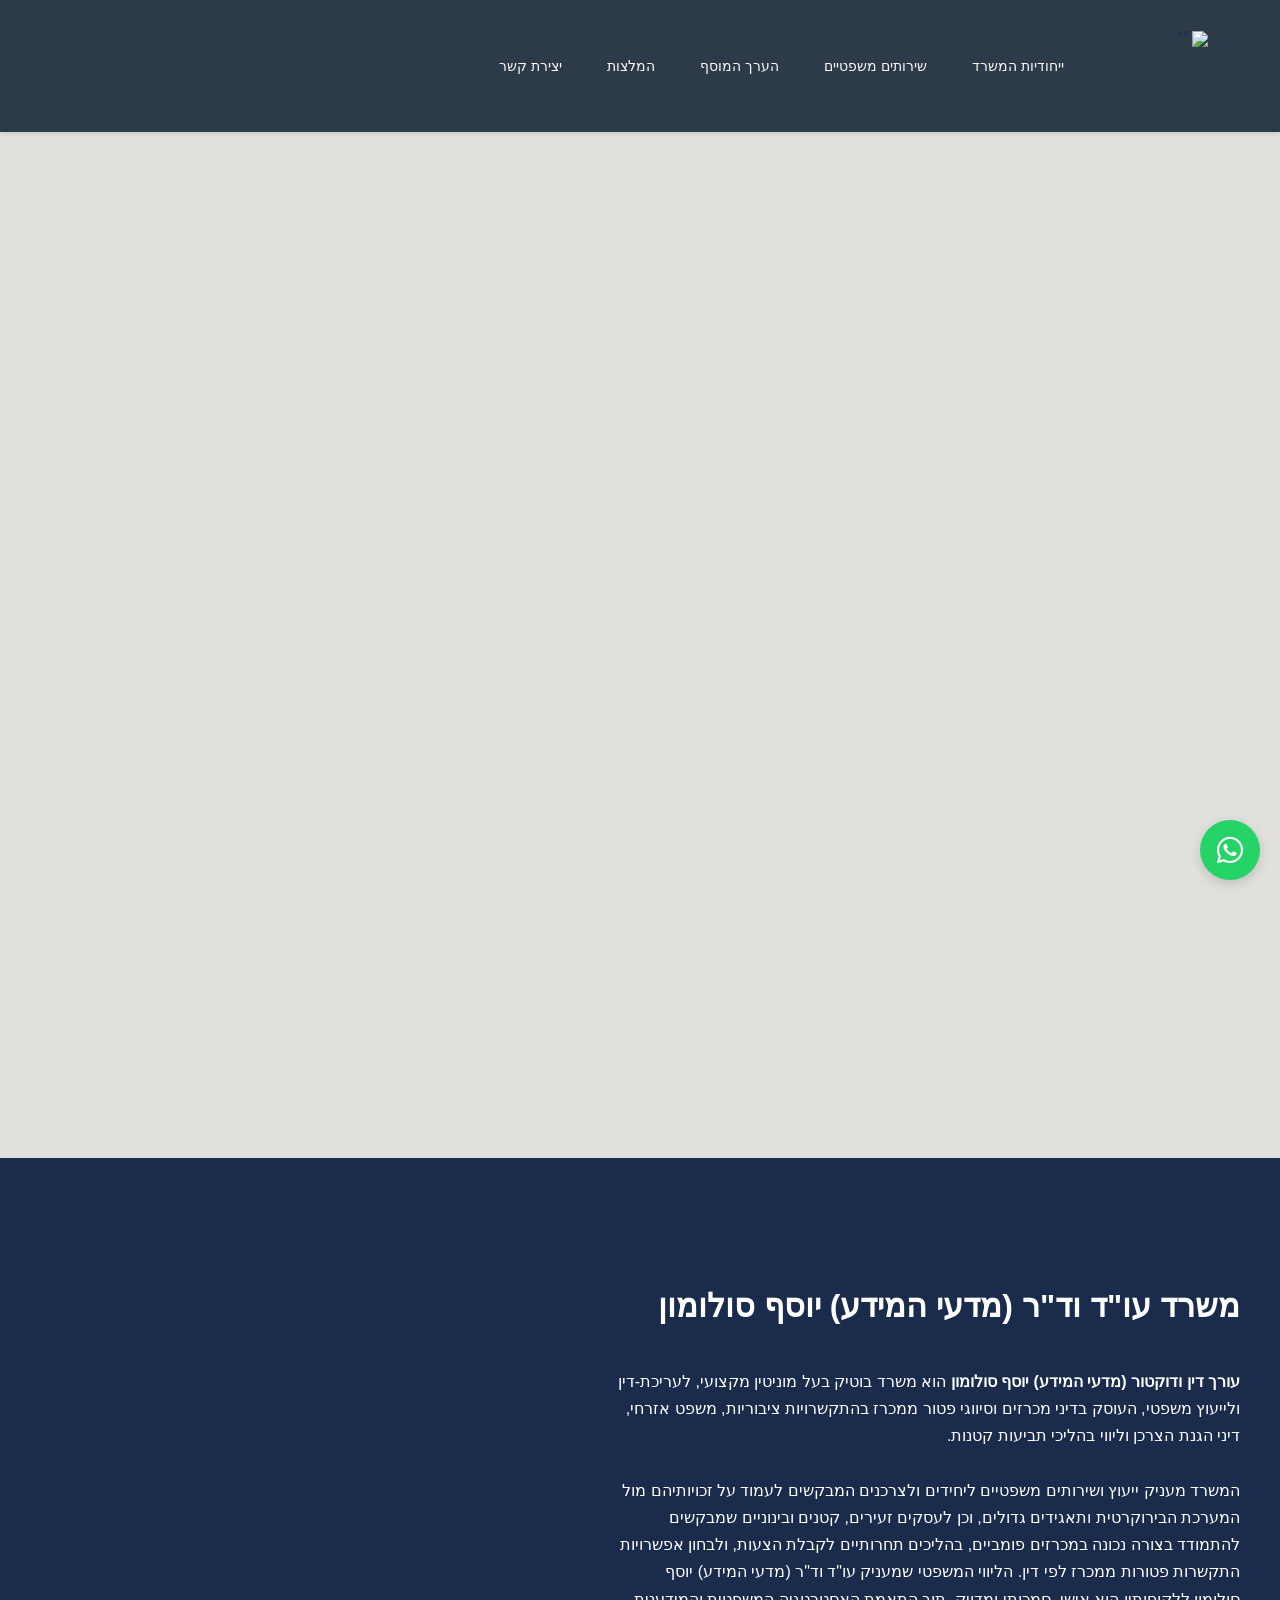
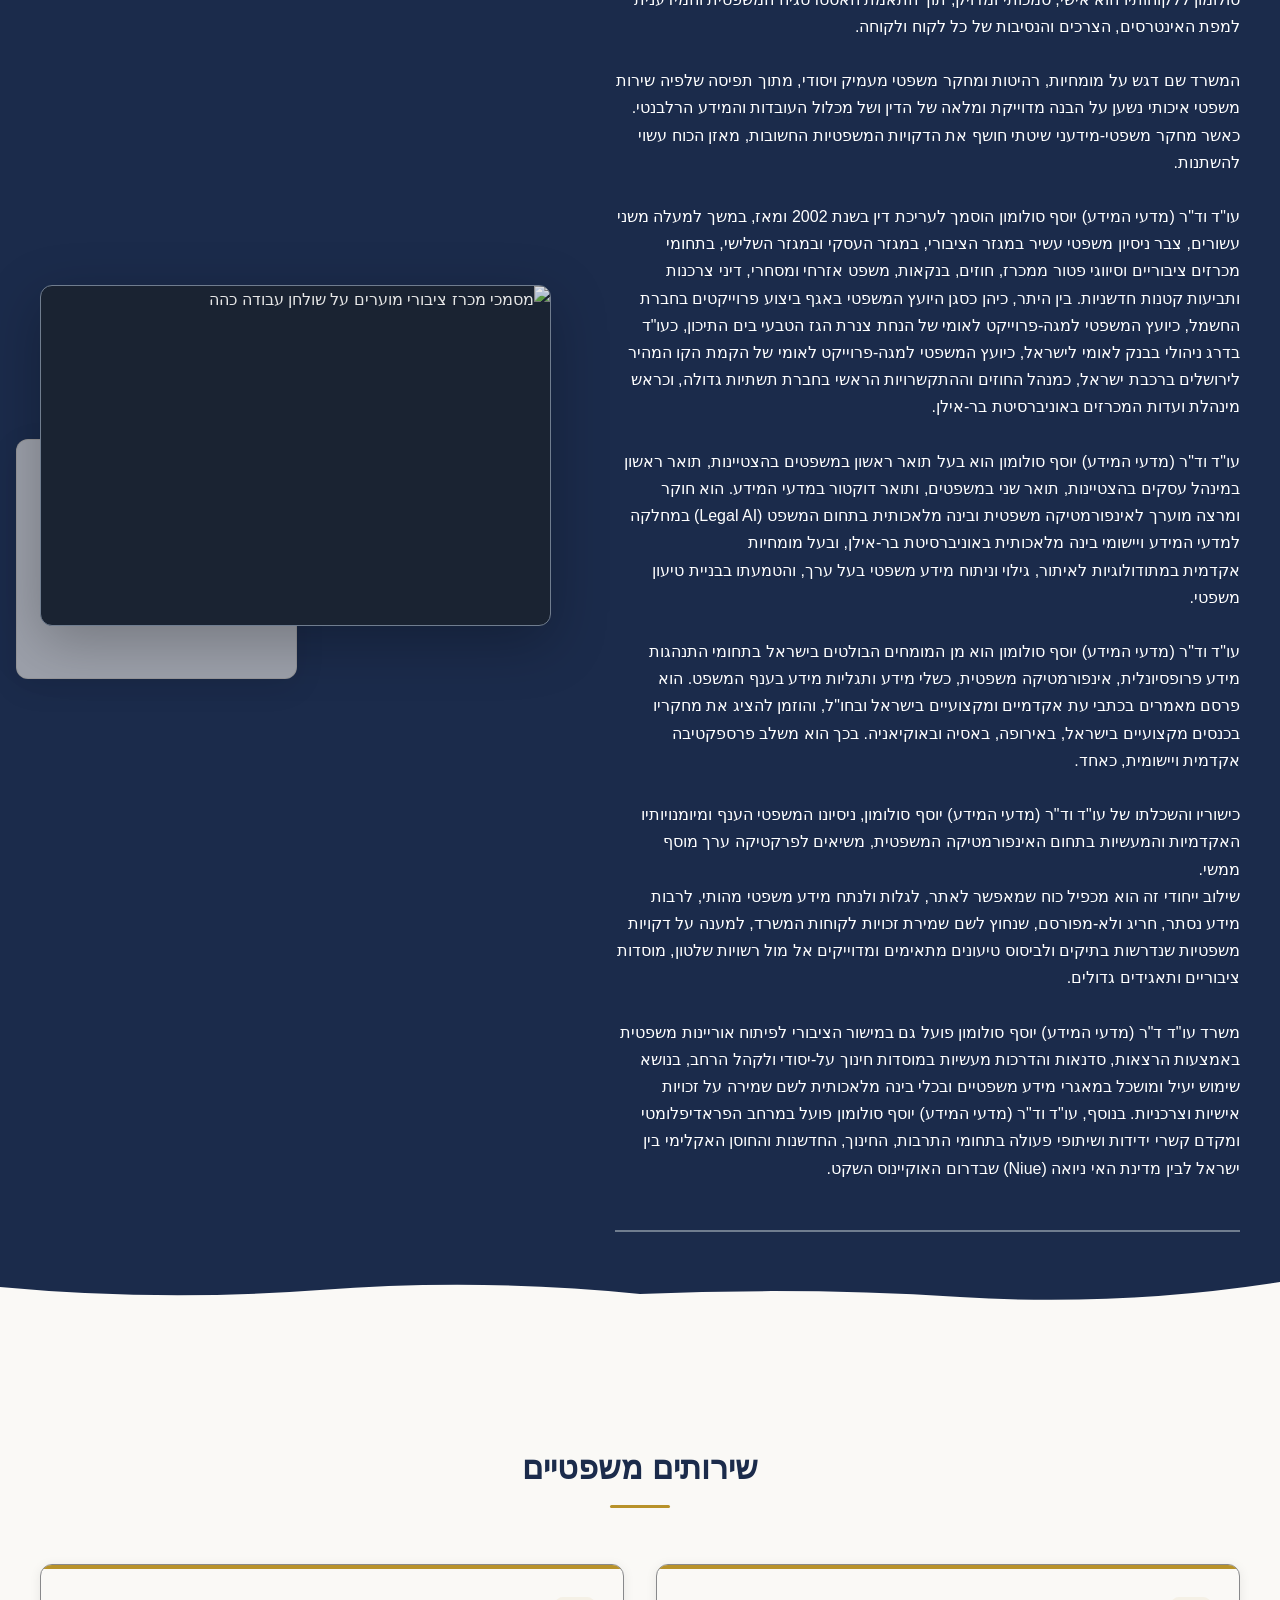
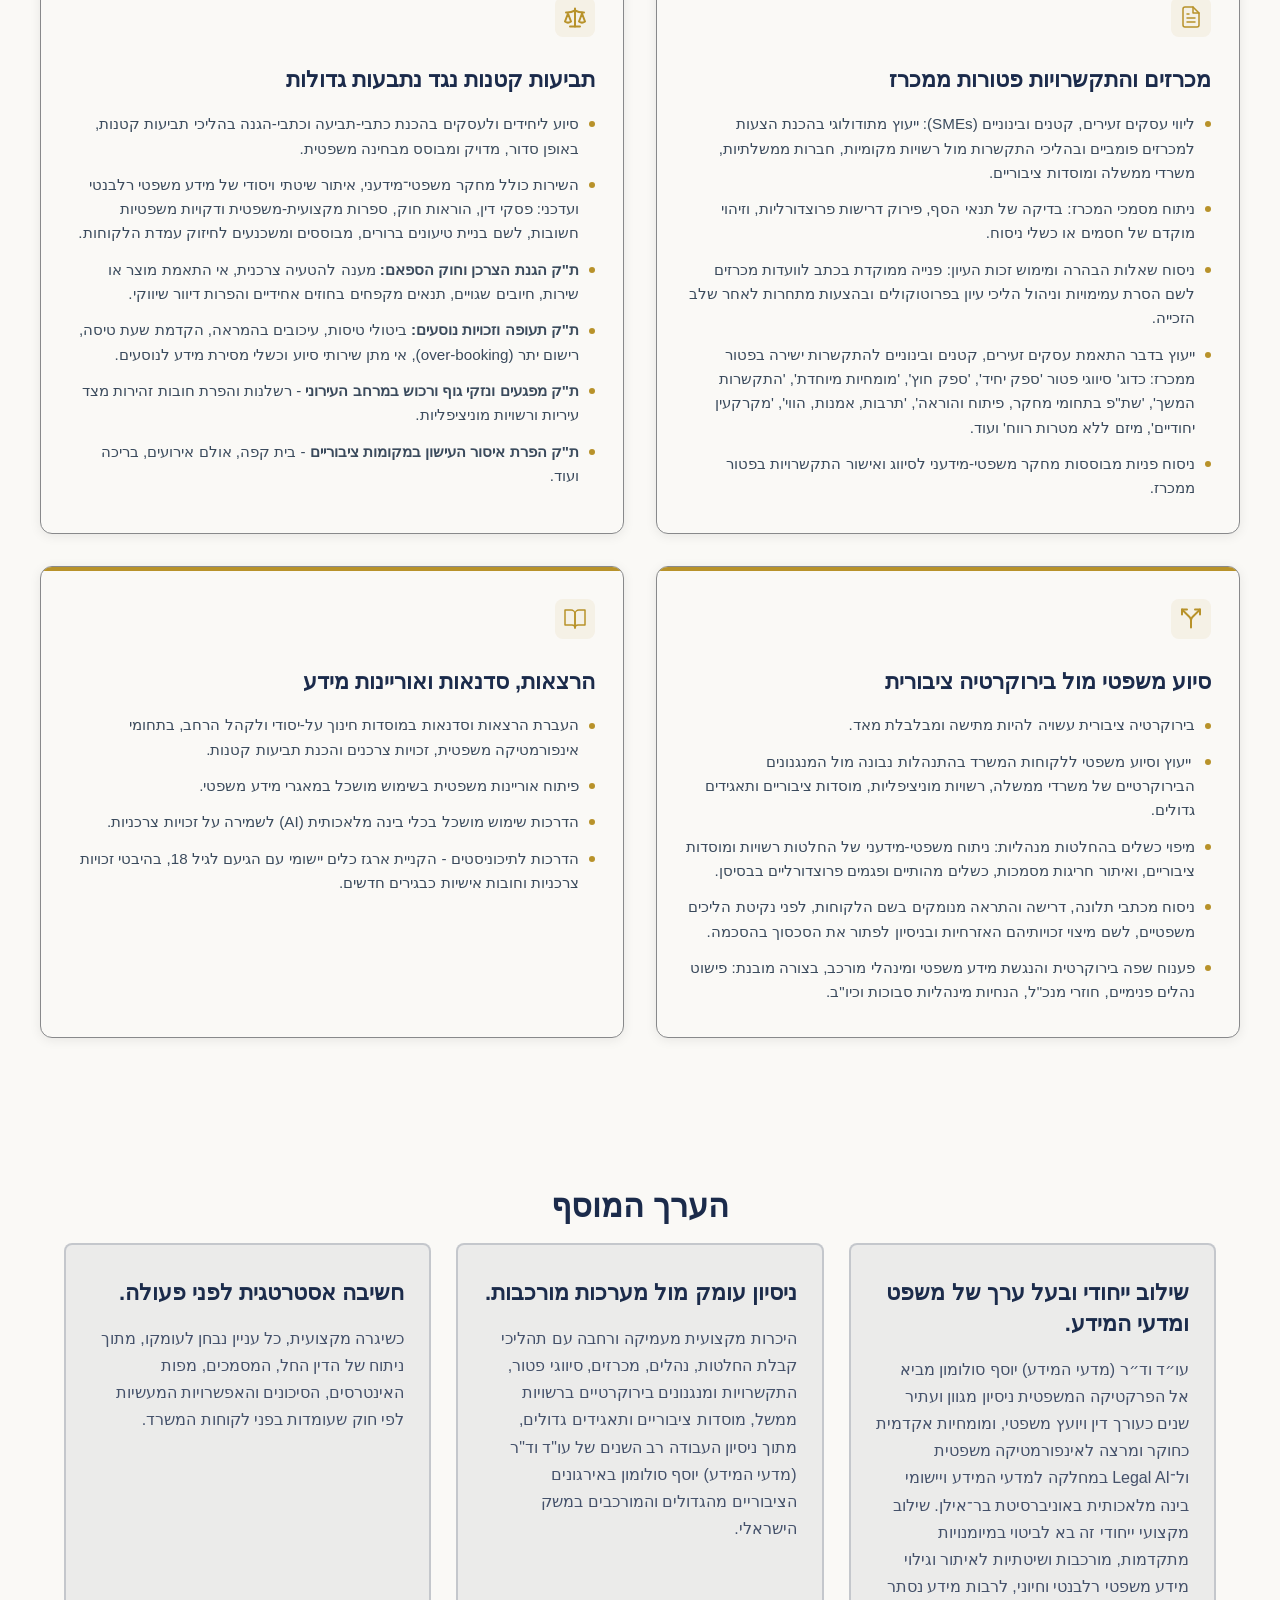
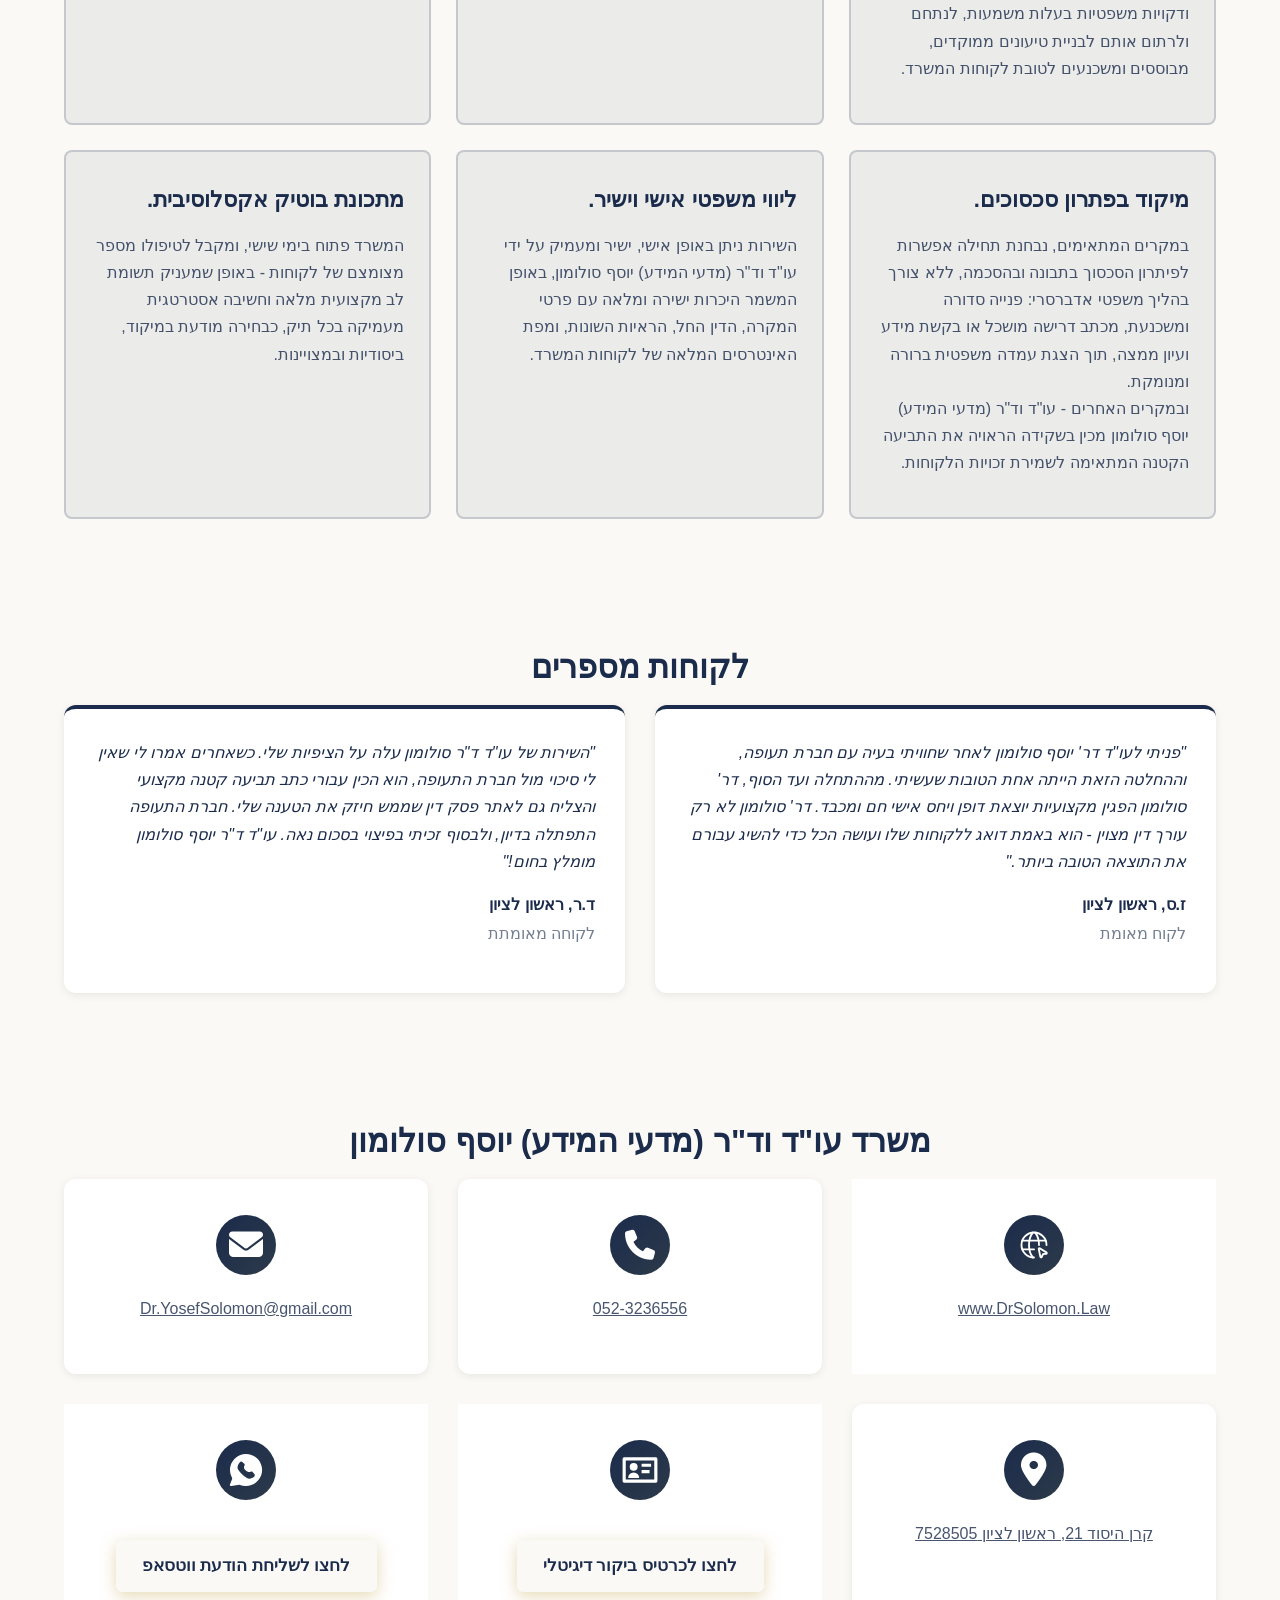
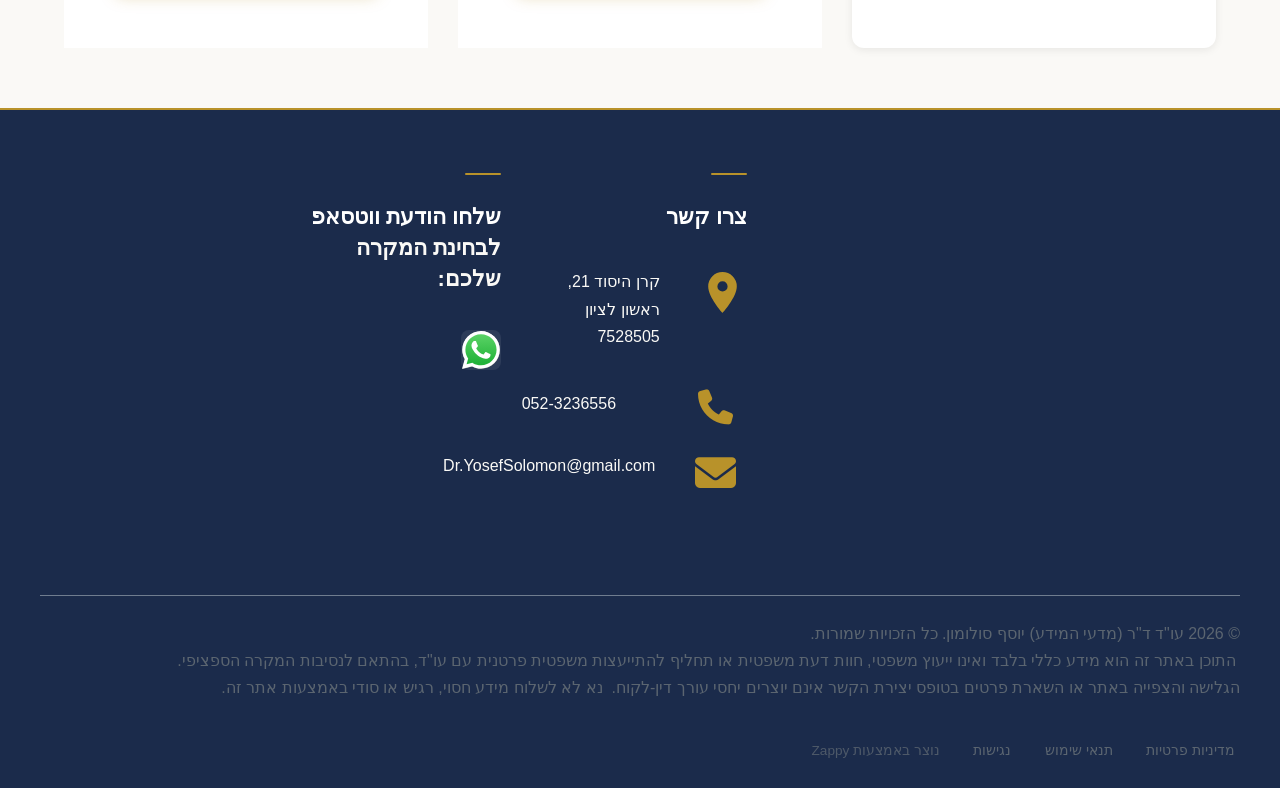
==== index.html @ b79e6194 "Incremental sync: 1 page(s) — text_edit" ====
<!DOCTYPE html><html lang="he" dir="rtl"><head>
    <meta charset="UTF-8">
    <meta name="viewport" content="width=device-width, initial-scale=1.0">
    <meta name="robots" content="index, follow">
    <title>עו"ד וד"ר (מדעי המידע) יוסף סולומון</title>
    <meta name="description" content="עו״ד ד״ר (מדעי המידע) יוסף סולומון. משרד בוטיק לעריכת דין ולייעוץ משפטי במכרזים, פטור ממכרז, משפט אזרחי, הגנת הצרכן ותביעות קטנות. מומחיות באיתור מידע משפטי, מחקר משפטי־מידעני יסודי, איתור דקויות משפטיות, אינפורמטיקה משפטית ו־ Legal AI.">
    <meta name="keywords" content="עורך דין מכרזים לעסקים קטנים, ייעוץ משפטי מכרזים פומביים ישראל, סיווג פטור ממכרז ייעוץ משפטי, בירוקרטיה עו" ד,="" ניסוח="" כתב="" טענות="" תביעה="" קטנה"="">
    
    <!-- Favicons -->
    <link rel="icon" type="image/x-icon" href="/assets/favicon.ico">
    <link rel="icon" type="image/png" sizes="16x16" href="/assets/favicon-16x16.png">
    <link rel="icon" type="image/png" sizes="32x32" href="/assets/favicon-32x32.png">
    <link rel="icon" type="image/png" sizes="48x48" href="/assets/favicon-48x48.png">
    <link rel="icon" type="image/png" sizes="192x192" href="/assets/favicon-192x192.png">
    <link rel="icon" type="image/png" sizes="512x512" href="/assets/favicon-512x512.png">
    <link rel="apple-touch-icon" href="/assets/apple-touch-icon.png">
    <!-- Zappy Analytics -->
<script>
(function() {
  'use strict';
  
  // Configuration
  var config = {
    websiteId: '03b54d7b-caf0-41af-aada-270f3b147ab4',
    apiUrl: 'https://api.zappy5.com/api/analytics/track',
    sessionDuration: 30 * 60 * 1000, // 30 minutes
    visitorDuration: 30 * 24 * 60 * 60 * 1000, // 30 days
    trackPageViews: true,
    trackClicks: true,
    trackFormSubmissions: true
  };
  
  // Generate or retrieve persistent visitor ID (30 days)
  function getVisitorId() {
    var visitorKey = 'zappy_visitor_' + config.websiteId;
    var visitor = null;
    
    try {
      visitor = localStorage.getItem(visitorKey);
      if (visitor) {
        var visitorData = JSON.parse(visitor);
        var now = Date.now();
        
        // Check if visitor ID is still valid (30 days)
        if (now - visitorData.created < config.visitorDuration) {
          // Update last seen timestamp
          visitorData.lastSeen = now;
          localStorage.setItem(visitorKey, JSON.stringify(visitorData));
          return visitorData.id;
        }
      }
    } catch (e) {
      console.warn('Zappy Analytics: LocalStorage not available');
    }
    
    // Generate new visitor ID
    var newVisitorId = 'zv_' + Date.now() + '_' + Math.random().toString(36).substr(2, 9);
    
    try {
      localStorage.setItem(visitorKey, JSON.stringify({
        id: newVisitorId,
        created: Date.now(),
        lastSeen: Date.now()
      }));
    } catch (e) {
      // Continue without local storage
    }
    
    return newVisitorId;
  }
  
  // Generate or retrieve session ID (30 minutes)
  function getSessionId() {
    var sessionKey = 'zappy_session_' + config.websiteId;
    var session = null;
    
    try {
      session = sessionStorage.getItem(sessionKey);
      if (session) {
        var sessionData = JSON.parse(session);
        var now = Date.now();
        
        // Check if session is still valid
        if (now - sessionData.timestamp < config.sessionDuration) {
          // Update timestamp
          sessionData.timestamp = now;
          sessionStorage.setItem(sessionKey, JSON.stringify(sessionData));
          return sessionData.id;
        }
      }
    } catch (e) {
      console.warn('Zappy Analytics: SessionStorage not available');
    }
    
    // Generate new session ID
    var newSessionId = 'zs_' + Date.now() + '_' + Math.random().toString(36).substr(2, 9);
    
    try {
      sessionStorage.setItem(sessionKey, JSON.stringify({
        id: newSessionId,
        timestamp: Date.now()
      }));
    } catch (e) {
      // Continue without session storage
    }
    
    return newSessionId;
  }
  
  var visitorId = getVisitorId();
  var sessionId = getSessionId();
  
  // Track an event
  function trackEvent(eventType, data) {
    data = data || {};
    
    var eventData = {
      website_id: config.websiteId,
      event_type: eventType,
      page_path: window.location.pathname,
      referrer: document.referrer || 'direct',
      visitor_id: visitorId,
      session_id: sessionId,
      metadata: data
    };
    
    // Use sendBeacon if available (better for page unload events)
    if (navigator.sendBeacon) {
      var blob = new Blob([JSON.stringify(eventData)], { type: 'application/json' });
      navigator.sendBeacon(config.apiUrl, blob);
    } else {
      // Fallback to fetch
      fetch(config.apiUrl, {
        method: 'POST',
        headers: {
          'Content-Type': 'application/json'
        },
        body: JSON.stringify(eventData),
        keepalive: true
      }).catch(function(error) {
        console.warn('Zappy Analytics: Failed to track event', error);
      });
    }
  }
  
  // Track page view
  if (config.trackPageViews) {
    trackEvent('pageview', {
      title: document.title,
      url: window.location.href
    });
  }
  
  // Track clicks on important elements
  if (config.trackClicks) {
    document.addEventListener('click', function(e) {
      var target = e.target;
      
      // Track button clicks (counted as actions)
      if (target.tagName === 'BUTTON' || target.closest('button')) {
        var button = target.tagName === 'BUTTON' ? target : target.closest('button');
        var clickMeta = {
          element: 'button',
          text: button.textContent.trim().substring(0, 100),
          id: button.id || null,
          class: button.className || null
        };
        
        trackEvent('click', clickMeta);
      }
      
      // Track link clicks (navigation - not counted as actions)
      else if (target.tagName === 'A' || target.closest('a')) {
        var link = target.tagName === 'A' ? target : target.closest('a');
        var navMeta = {
          element: 'link',
          text: link.textContent.trim().substring(0, 100),
          href: link.href,
          external: link.hostname !== window.location.hostname
        };
        
        trackEvent('navigation', navMeta);
      }
    }, true);
  }
  
  
  // Track form submissions
  if (config.trackFormSubmissions) {
    document.addEventListener('submit', function(e) {
      var form = e.target;
      
      trackEvent('form_submit', {
        form_id: form.id || null,
        form_name: form.name || null,
        form_action: form.action || null,
        form_method: form.method || 'GET'
      });
    }, true);
  }
  
  // Track time on page (send on page unload)
  var pageLoadTime = Date.now();
  
  window.addEventListener('beforeunload', function() {
    var timeOnPage = Math.floor((Date.now() - pageLoadTime) / 1000); // in seconds
    
    trackEvent('page_unload', {
      time_on_page: timeOnPage,
      page_path: window.location.pathname
    });
  });
  
  // Expose tracking function globally for custom events
  window.zappyAnalytics = {
    track: trackEvent,
    getVisitorId: function() { return visitorId; },
    getSessionId: function() { return sessionId; }
  };
  
})();
</script>
<!-- End Zappy Analytics -->
<!-- Zappy Marketing Events -->
<script>
(function() {
  'use strict';
  if (window.zappyFireMarketingEvent) return;

  var ECOM_MODE = "";
  var IS_CATALOG = false;
  var IS_FULL = false;

  var ECOM_ALIAS = {
    begin_checkout: 'checkout_started',
    purchase: 'checkout_complete',
    add_to_cart: 'add_to_cart',
    view_product: 'view_product'
  };

  function pagePath() {
    try {
      if (window.ZAPPY_CONFIG && window.ZAPPY_CONFIG.currentPagePath) {
        return window.ZAPPY_CONFIG.currentPagePath;
      }
    } catch (e) {}
    try { return window.location.pathname || '/'; } catch (e2) { return '/'; }
  }

  function normalizeItems(meta) {
    meta = meta || {};
    var raw = meta.items || meta.cartItems || meta.cart_items || meta.lineItems || [];
    if (!Array.isArray(raw)) raw = [];
    var out = [];
    for (var i = 0; i < raw.length; i++) {
      var item = raw[i];
      if (!item || typeof item !== 'object') continue;
      var id = String(item.item_id || item.productId || item.product_id || item.id || '').trim();
      var name = String(item.item_name || item.productName || item.product_name || item.name || '').trim();
      var price = parseFloat(item.price != null ? item.price : (item.unitPrice != null ? item.unitPrice : 0)) || 0;
      var quantity = Math.max(1, parseInt(item.quantity != null ? item.quantity : (item.qty != null ? item.qty : 1), 10) || 1);
      if (!id && !name) continue;
      out.push({ item_id: id || name, item_name: name || id, price: price, quantity: quantity });
    }
    return out;
  }

  function buildGa4Params(eventId, meta) {
    meta = meta || {};
    var items = normalizeItems(meta);
    var value = parseFloat(meta.value != null ? meta.value : (meta.total != null ? meta.total : 0)) || 0;
    var currency = String(meta.currency || 'USD').toUpperCase();

    if (eventId === 'checkout_complete') {
      return {
        transaction_id: String(meta.transaction_id || meta.orderId || meta.order_id || meta.orderNumber || '') || undefined,
        value: value,
        currency: currency,
        items: items
      };
    }
    if (eventId === 'checkout_started') {
      return { value: value, currency: currency, items: items };
    }
    if (eventId === 'add_to_cart') {
      var atcItems = items.length ? items : [{
        item_id: String(meta.productId || meta.product_id || ''),
        item_name: String(meta.productName || meta.product_name || ''),
        price: parseFloat(meta.value != null ? meta.value : (meta.price != null ? meta.price : 0)) || 0,
        quantity: parseInt(meta.quantity != null ? meta.quantity : 1, 10) || 1
      }].filter(function(x) { return x.item_id || x.item_name; });
      return {
        value: value || (atcItems[0] ? atcItems[0].price * atcItems[0].quantity : 0),
        currency: currency,
        items: atcItems
      };
    }
    if (eventId === 'view_product') {
      var vpItems = items.length ? items : [{
        item_id: String(meta.productId || meta.product_id || ''),
        item_name: String(meta.productName || meta.product_name || ''),
        price: parseFloat(meta.price != null ? meta.price : (meta.value != null ? meta.value : 0)) || 0,
        quantity: 1
      }].filter(function(x) { return x.item_id || x.item_name; });
      return {
        currency: currency,
        value: value || (vpItems[0] ? vpItems[0].price : 0),
        items: vpItems
      };
    }
    if (eventId === 'whatsapp_click' || eventId === 'phone_click') {
      return { method: eventId === 'whatsapp_click' ? 'whatsapp' : 'phone', page_path: meta.pagePath || pagePath() };
    }
    if (eventId === 'contact_form_submitted' || eventId === 'product_inquiry') {
      return { page_path: meta.pagePath || pagePath() };
    }
    return meta;
  }

  function buildMetaParams(eventId, meta) {
    meta = meta || {};
    var items = normalizeItems(meta);
    var value = parseFloat(meta.value != null ? meta.value : (meta.total != null ? meta.total : 0)) || 0;
    var currency = String(meta.currency || 'USD').toUpperCase();
    var contentIds = [];
    var numItems = 0;
    for (var i = 0; i < items.length; i++) {
      if (items[i].item_id) contentIds.push(items[i].item_id);
      numItems += items[i].quantity || 1;
    }

    if (eventId === 'checkout_complete') {
      return {
        value: value,
        currency: currency,
        content_ids: contentIds.length ? contentIds : undefined,
        content_type: 'product',
        num_items: numItems || undefined,
        order_id: String(meta.order_id || meta.orderId || meta.transaction_id || meta.orderNumber || '') || undefined
      };
    }
    if (eventId === 'checkout_started') {
      return {
        value: value,
        currency: currency,
        content_ids: contentIds.length ? contentIds : undefined,
        content_type: 'product',
        num_items: numItems || parseInt(meta.itemCount != null ? meta.itemCount : 0, 10) || undefined
      };
    }
    if (eventId === 'add_to_cart') {
      var id = String(meta.productId || meta.product_id || contentIds[0] || '');
      return {
        value: value || (items[0] ? items[0].price * items[0].quantity : 0),
        currency: currency,
        content_ids: id ? [id] : (contentIds.length ? contentIds : undefined),
        content_type: 'product',
        content_name: meta.productName || meta.product_name || (items[0] && items[0].item_name),
        num_items: parseInt(meta.quantity != null ? meta.quantity : (numItems || 1), 10) || 1
      };
    }
    if (eventId === 'view_product') {
      var vid = String(meta.productId || meta.product_id || contentIds[0] || '');
      return {
        value: value || parseFloat(meta.price != null ? meta.price : 0) || 0,
        currency: currency,
        content_ids: vid ? [vid] : (contentIds.length ? contentIds : undefined),
        content_type: 'product',
        content_name: meta.productName || meta.product_name || (items[0] && items[0].item_name)
      };
    }
    if (eventId === 'whatsapp_click' || eventId === 'phone_click') {
      return {
        content_name: eventId === 'whatsapp_click' ? 'WhatsApp' : 'Phone',
        content_category: 'contact'
      };
    }
    if (eventId === 'contact_form_submitted' || eventId === 'product_inquiry') {
      return {
        content_name: eventId === 'product_inquiry' ? 'Product inquiry' : 'Contact form',
        content_category: meta.productName || meta.product_name || undefined
      };
    }
    return meta;
  }

  var PLATFORM = {
    whatsapp_click: { ga4: 'contact', meta: 'Contact', gtm: 'whatsapp_click', ecom: false },
    phone_click: { ga4: 'contact', meta: 'Contact', gtm: 'phone_click', ecom: false },
    contact_form_submitted: { ga4: 'generate_lead', meta: 'Lead', gtm: 'contact_form_submitted', ecom: false },
    checkout_started: { ga4: 'begin_checkout', meta: 'InitiateCheckout', gtm: 'begin_checkout', ecom: true },
    checkout_complete: { ga4: 'purchase', meta: 'Purchase', gtm: 'purchase', ecom: true },
    product_inquiry: { ga4: 'generate_lead', meta: 'Lead', gtm: 'product_inquiry', ecom: false },
    add_to_cart: { ga4: 'add_to_cart', meta: 'AddToCart', gtm: 'add_to_cart', ecom: true },
    view_product: { ga4: 'view_item', meta: 'ViewContent', gtm: 'view_item', ecom: true }
  };

  function purchaseDedupKey(orderId) {
    return 'zappy_purchase_fired_' + String(orderId || '');
  }

  function alreadyFiredPurchase(orderId) {
    if (!orderId) return false;
    try {
      return sessionStorage.getItem(purchaseDedupKey(orderId)) === '1';
    } catch (e) {
      return false;
    }
  }

  function markPurchaseFired(orderId) {
    if (!orderId) return;
    try { sessionStorage.setItem(purchaseDedupKey(orderId), '1'); } catch (e) {}
  }

  /**
   * Fire a marketing event to first-party analytics + GA4/GTM/Meta when present.
   * @param {string} eventName marketing ID or ecommerce alias
   * @param {object} [metadata]
   * @param {{ skipFirstParty?: boolean }} [opts]
   */
  window.zappyFireMarketingEvent = function(eventName, metadata, opts) {
    try {
      opts = opts || {};
      metadata = metadata || {};
      var eventId = ECOM_ALIAS[eventName] || eventName;
      var plat = PLATFORM[eventId];
      if (!plat) return;

      if (!metadata.pagePath && !metadata.page_path) {
        metadata.pagePath = pagePath();
      }

      if (eventId === 'checkout_complete') {
        var oid = String(metadata.orderId || metadata.order_id || metadata.transaction_id || '');
        if (oid && alreadyFiredPurchase(oid)) return;
        if (oid) markPurchaseFired(oid);
      }

      // First-party (skip when already tracked via zappyTrackEcomAnalytics path
      // that opts out, or when caller already recorded under a different name)
      if (!opts.skipFirstParty) {
        try {
          if (window.zappyAnalytics && typeof window.zappyAnalytics.track === 'function') {
            window.zappyAnalytics.track(eventId, metadata);
          }
        } catch (e1) {}
      }

      // GTM / dataLayer — platform-standard ecommerce event names
      try {
        window.dataLayer = window.dataLayer || [];
        if (plat.ecom) {
          var ga4ForGtm = buildGa4Params(eventId, metadata);
          var ecommerce = {};
          if (ga4ForGtm.transaction_id) ecommerce.transaction_id = ga4ForGtm.transaction_id;
          if (ga4ForGtm.value != null) ecommerce.value = ga4ForGtm.value;
          if (ga4ForGtm.currency) ecommerce.currency = ga4ForGtm.currency;
          if (ga4ForGtm.items) ecommerce.items = ga4ForGtm.items;
          window.dataLayer.push({ event: plat.gtm, ecommerce: ecommerce });
          // Secondary Zappy-specific trigger for merchants who want it
          if (eventId === 'checkout_complete' || eventId === 'checkout_started') {
            window.dataLayer.push({ event: eventId, ecommerce: ecommerce });
          }
        } else {
          var dl = { event: plat.gtm };
          for (var k in metadata) {
            if (Object.prototype.hasOwnProperty.call(metadata, k)) dl[k] = metadata[k];
          }
          window.dataLayer.push(dl);
        }
      } catch (e2) {}

      // GA4 gtag
      try {
        if (typeof window.gtag === 'function') {
          window.gtag('event', plat.ga4, buildGa4Params(eventId, metadata));
        }
      } catch (e3) {}

      // Meta Pixel (only when fbq is loaded — consent-gated lazy loader)
      try {
        if (typeof window.fbq === 'function') {
          window.fbq('track', plat.meta, buildMetaParams(eventId, metadata));
        }
      } catch (e4) {}
    } catch (err) {}
  };

  // ---- Click listeners (capture) ----
  var recent = Object.create(null);
  function dedupe(key) {
    var now = Date.now();
    if (recent[key] && now - recent[key] < 800) return true;
    recent[key] = now;
    return false;
  }

  function closest(el, selector) {
    if (!el) return null;
    if (el.closest) return el.closest(selector);
    return null;
  }

  function findAnchor(el) {
    var node = el;
    while (node && node !== document) {
      if (node.tagName === 'A') return node;
      node = node.parentElement;
    }
    return null;
  }

  function isWhatsAppHref(href) {
    if (!href) return false;
    var h = String(href).toLowerCase();
    return h.indexOf('wa.me/') !== -1 ||
      h.indexOf('api.whatsapp.com') !== -1 ||
      h.indexOf('whatsapp.com/send') !== -1 ||
      h.indexOf('whatsapp:') === 0;
  }

  document.addEventListener('click', function(e) {
    try {
      var target = e.target;
      if (!target) return;

      // WhatsApp
      var waFloat = closest(target, '.whatsapp-float, a.whatsapp-float, [data-zappy-whatsapp]');
      var anchor = findAnchor(target);
      var href = (anchor && anchor.href) || '';
      if (waFloat || (anchor && isWhatsAppHref(href))) {
        if (!dedupe('wa:' + href)) {
          var waSource = waFloat ? 'float' : 'link';
          window.zappyFireMarketingEvent('whatsapp_click', {
            source: waSource,
            href: href || null,
            pagePath: pagePath()
          });
        }
        return;
      }

      // Phone
      var phoneBtn = closest(target, '.phone-header-btn, .nav-phone-btn, .call-btn, [data-zappy-phone]');
      var telHref = '';
      if (anchor && anchor.href && String(anchor.href).toLowerCase().indexOf('tel:') === 0) {
        telHref = anchor.href;
      } else if (phoneBtn && phoneBtn.href && String(phoneBtn.href).toLowerCase().indexOf('tel:') === 0) {
        telHref = phoneBtn.href;
      }
      if (phoneBtn || telHref) {
        var phone = '';
        if (telHref) {
          phone = String(telHref).replace(/^tel:/i, '').trim();
        }
        if (!dedupe('tel:' + (phone || (phoneBtn && phoneBtn.id) || 'btn'))) {
          window.zappyFireMarketingEvent('phone_click', {
            source: phoneBtn ? 'button' : 'link',
            phone: phone || null,
            href: telHref || null,
            pagePath: pagePath()
          });
        }
        return;
      }

      // Catalog / product inquiry
      if (IS_CATALOG || IS_FULL) {
        var inq = closest(target, '.card-inquiry-btn, #zappy-pdp-inquiry-btn, a.inquiry-btn');
        if (inq) {
          if (!dedupe('inq:' + (inq.id || inq.className))) {
            var product = window.currentProduct || null;
            var productId = (inq.getAttribute && inq.getAttribute('data-product-id')) ||
              (product && product.id) || null;
            var productName = (inq.getAttribute && inq.getAttribute('data-product-name')) ||
              (product && product.name) || null;
            var channel = 'contact_page';
            var inqHref = (inq.tagName === 'A' && inq.href) ? inq.href : '';
            if (inqHref && String(inqHref).toLowerCase().indexOf('mailto:') === 0) channel = 'mailto';
            window.zappyFireMarketingEvent('product_inquiry', {
              source: inq.id === 'zappy-pdp-inquiry-btn' ? 'pdp' : 'card',
              productId: productId,
              productName: productName,
              channel: channel,
              pagePath: pagePath()
            });
          }
        }
      }
    } catch (err) {}
  }, true);
})();
</script>
    <meta property="og:title" content="משרד עו" ד="" ד"ר="" (מדעי="" המידע)="" יוסף="" סולומון"="">
    <meta property="og:description" content="כשמחקר משפטי־מידעני שיטתי ומעמיק חושף דקויות משפטיות חשובות, מאזן הכוח משתנה. עו״ד ד״ר (מדעי המידע) יוסף סולומון משלב ניסיון מגוון ורב-שנים בעריכת דין עם מומחיות אקדמית ייחודית באיתור, גילוי וניתוח מידע משפטי. חוקר ומרצה לאינפורמטיקה משפטית ו-Legal AI באוניברסיטת בר-אילן. המשרד מעניק יעוץ משפטי במכרזים והתקשרויות בפטור ממכרז, משפט אזרחי, הגנת הצרכן ותביעות קטנות, לרבות זכויות נוסעים ודיני תעופה, הפרת איסור עישון במקומות ציבוריים ותביעות בגין נזקים במרחב העירוני. פרקטיקת בוטיק, תיקים נבחרים בלבד.">
    <meta property="og:image" content="https://www.drsolomon.law/assets/general-service-upload-1783161309081-og.jpg">
    <meta name="twitter:card" content="summary_large_image">
    <meta name="twitter:title" content="משרד עו" ד="" ד"ר="" (מדעי="" המידע)="" יוסף="" סולומון"="">
    <meta name="twitter:description" content="כשמחקר משפטי־מידעני שיטתי ומעמיק חושף דקויות משפטיות חשובות, מאזן הכוח משתנה. עו״ד ד״ר (מדעי המידע) יוסף סולומון משלב ניסיון מגוון ורב-שנים בעריכת דין עם מומחיות אקדמית ייחודית באיתור, גילוי וניתוח מידע משפטי. חוקר ומרצה לאינפורמטיקה משפטית ו-Legal AI באוניברסיטת בר-אילן. המשרד מעניק יעוץ משפטי במכרזים והתקשרויות בפטור ממכרז, משפט אזרחי, הגנת הצרכן ותביעות קטנות, לרבות זכויות נוסעים ודיני תעופה, הפרת איסור עישון במקומות ציבוריים ותביעות בגין נזקים במרחב העירוני. פרקטיקת בוטיק, תיקים נבחרים בלבד.">
    <meta name="twitter:image" content="https://www.drsolomon.law/assets/general-service-upload-1783161309081-og.jpg">
    <script type="application/ld+json">{"@context":"https://schema.org","@graph":[{"@type":"LocalBusiness","@id":"https://www.drsolomon.law#organization","name":"עו\"ד ד\"ר (מדעי המידע) יוסף סולומון","url":"https://www.drsolomon.law","description":"Dr. Yosef Solomon is a dual-credentialed attorney (since 2002) and Doctor of Information Science, operating a deliberately small boutique legal practice open exclusively on Fridays (08:00–13:00) for a strictly limited caseload. With 25 years of hands-on expertise in public procurement law and exemption classifications, and a distinguished career as in-house legal counsel at Israel's largest government-linked corporations (Israel Electric Corporation, Bank Leumi, Israel Railways), he positions himself as a strategic navigator of bureaucratic complexity rather than a courtroom litigator. The firm's value proposition is entirely writing- and strategy-based — no litigation, no court appearances — with a sharp focus on leveling the playing field against institutional power through precision drafting, deep legal research, and AI-hallucination-free human-verified briefs. The brand voice is terse, incisive, results-oriented, and free of marketing clichés.","address":{"@type":"PostalAddress","streetAddress":"קרן היסוד 21, ראשון לציון"},"contactPoint":[{"@type":"ContactPoint","contactType":"customer service","email":"Dr.YosefSolomon@gmail.com","telephone":"052-3236556"}]},{"@type":"WebSite","@id":"https://www.drsolomon.law#website","url":"https://www.drsolomon.law","name":"עו\"ד ד\"ר (מדעי המידע) יוסף סולומון","publisher":{"@id":"https://www.drsolomon.law#organization"}}]}</script>
    <meta property="og:url" content="https://www.drsolomon.law">
    <meta property="og:type" content="website">
  <meta property="og:locale" content="he_IL">
  
  
  
  
  
  <style>
    .skip-link { position: absolute; top: 0; left: 0; transform: translateY(-200%); padding: 12px 18px; background: var(--bg-dark, #1a1a1a); color: var(--text-light, #fff); font-weight: 600; border-radius: 0 0 8px 0; z-index: 10000; }
    .skip-link:focus { transform: none; outline: 2px solid var(--ring, #fff); outline-offset: 2px; }
    :focus-visible { outline: 2px solid var(--ring, currentColor); outline-offset: 3px; }
  </style>


  
    <!-- Favicons -->
    <link rel="icon" type="image/x-icon" href="/assets/favicon.ico">
    <link rel="icon" type="image/png" sizes="16x16" href="/assets/favicon-16x16.png">
    <link rel="icon" type="image/png" sizes="32x32" href="/assets/favicon-32x32.png">
    <link rel="icon" type="image/png" sizes="48x48" href="/assets/favicon-48x48.png">
    <link rel="icon" type="image/png" sizes="192x192" href="/assets/favicon-192x192.png">
    <link rel="icon" type="image/png" sizes="512x512" href="/assets/favicon-512x512.png">
    <link rel="apple-touch-icon" href="/assets/apple-touch-icon.png">
    <!-- Cookie Consent -->
    <link rel="stylesheet" href="https://cdn.jsdelivr.net/npm/vanilla-cookieconsent@3/dist/cookieconsent.css">
    
    <!-- Mickidum Accessibility Toolbar -->
    



<style data-zappy-section-v2-css="true">
/* V2 Regenerated Section CSS */
.index-hero-section {
  position: relative;
  background: var(--bg-light);
  color: var(--text-dark);
  min-height: 100vh;
  display: flex;
  align-items: center;
  justify-content: center;
  padding: 120px 24px 80px;
  overflow: hidden;
  direction: rtl;
}

/* Subtle scrim for depth – no photo, just a faint gradient to add dimension */
.index-hero-section__scrim {
  position: absolute;
  inset: 0;
  background: radial-gradient(ellipse at 80% 20%, rgba(201, 168, 76, 0.06) 0%, transparent 60%),
              radial-gradient(ellipse at 20% 80%, rgba(27, 43, 75, 0.04) 0%, transparent 60%);
  pointer-events: none;
  z-index: 0;
}

.index-hero-section__container {
  position: relative;
  z-index: 10;
  width: 100%;
  max-width: 1200px;
  margin: 0 auto;
}

.index-hero-section__content {
  max-width: 800px;
  margin-inline-start: auto;
  margin-inline-end: 0;
  text-align: start;
  display: flex;
  flex-direction: column;
  align-items: flex-start;
  gap: 32px;
}

/* Gold underline decorative motif */
.index-hero-section__gold-rule {
  width: 60px;
  height: 3px;
  background: var(--accent);
  border-radius: 2px;
  margin-block-end: 8px;
}

/* Subtitle – H3 per hero hierarchy */
.index-hero-section__subtitle {
  font-family: 'Assistant', 'Inter', sans-serif;
  font-size: 1.05rem;
  font-weight: 400;
  line-height: 1.8;
  color: var(--text-muted);
  margin: 0;
  text-align: start;
  max-width: 680px;
}

/* Main Headline */
.index-hero-section__headline {
  font-family: 'Frank Ruhl Libre', 'Noto Serif Hebrew', serif;
  font-size: 3rem;
  font-weight: 700;
  letter-spacing: -0.01em;
  line-height: 1.15;
  color: var(--primary);
  margin: 0;
  text-align: start;
}

/* Badges Row */
.index-hero-section__badges {
  display: flex;
  flex-wrap: wrap;
  gap: 16px;
  align-items: center;
}

.index-hero-section__badge {
  display: inline-flex;
  align-items: center;
  gap: 8px;
  padding: 10px 18px;
  background: rgba(27, 43, 75, 0.04);
  border: 1px solid var(--border-light);
  border-radius: 100px;
  font-family: 'Assistant', 'Inter', sans-serif;
  font-size: 0.875rem;
  font-weight: 500;
  color: var(--text-dark);
  white-space: nowrap;
  transition: all 0.3s cubic-bezier(0.4, 0, 0.2, 1);
}

.index-hero-section__badge svg {
  flex-shrink: 0;
  color: var(--accent);
}

.index-hero-section__badge:hover {
  background: rgba(27, 43, 75, 0.07);
  border-color: var(--accent);
  transform: translateY(-2px);
  box-shadow: 0 4px 12px rgba(27, 43, 75, 0.06);
}

/* CTA Button */
.index-hero-section__cta {
  display: inline-flex;
  align-items: center;
  gap: 10px;
  padding: 16px 36px;
  background: var(--accent);
  color: #FFFFFF;
  border: none;
  border-radius: 6px;
  font-family: 'Assistant', 'Inter', sans-serif;
  font-size: 1rem;
  font-weight: 600;
  letter-spacing: 0.02em;
  text-decoration: none;
  cursor: pointer;
  transition: all 0.3s cubic-bezier(0.4, 0, 0.2, 1);
  box-shadow: 0 4px 16px rgba(201, 168, 76, 0.25);
  margin-block-start: 8px;
}

.index-hero-section__cta svg {
  flex-shrink: 0;
  transition: transform 0.3s ease;
}

.index-hero-section__cta:hover {
  background: linear-gradient(135deg, #C9A84C 0%, #E8C96A 100%);
  box-shadow: 0 8px 32px rgba(201, 168, 76, 0.35);
  transform: translateY(-2px);
}

.index-hero-section__cta:hover svg {
  transform: translateX(-4px);
}

/* Responsive: Mobile */
@media (max-width: 768px) {
  .index-hero-section {
    padding: 100px 16px 60px;
    min-height: auto;
    align-items: flex-start;
  }

  .index-hero-section__content {
    max-width: 100%;
    margin-inline-start: 0;
    margin-inline-end: 0;
    gap: 24px;
    align-items: flex-start;
  }

  .index-hero-section__headline {
    font-size: 2rem;
    line-height: 1.25;
  }

  .index-hero-section__subtitle {
    font-size: 0.95rem;
    line-height: 1.6;
  }

  .index-hero-section__badges {
    gap: 10px;
  }

  .index-hero-section__badge {
    padding: 8px 14px;
    font-size: 0.8rem;
    gap: 6px;
  }

  .index-hero-section__badge svg {
    width: 14px;
    height: 14px;
  }

  .index-hero-section__cta {
    padding: 14px 28px;
    font-size: 0.95rem;
    width: 100%;
    justify-content: center;
  }

  .index-hero-section__gold-rule {
    width: 48px;
    height: 2px;
  }
}

/* Larger screens */
@media (min-width: 1200px) {
  .index-hero-section__headline {
    font-size: 3.5rem;
  }
}
/* ZAPPY_POSTGEN_GUARD_HERO_FONT_CAP:index-hero */
.hero h1, .hero-section h1, [class*="hero-"] h1, [class~="hero"] h1, .hero .hero-title, .hero-title { font-size: 48px !important; line-height: 1.2 !important; }
@media (max-width: 1024px) {
  .hero h1, .hero-section h1, [class*="hero-"] h1, [class~="hero"] h1, .hero .hero-title, .hero-title { font-size: 36px !important; }
}
@media (max-width: 768px) {
  .hero h1, .hero-section h1, [class*="hero-"] h1, [class~="hero"] h1, .hero .hero-title, .hero-title { font-size: 28px !important; }
}

</style>

<style data-zappy-section-v2-css="true">
/* V2 Regenerated Section CSS */
.index-services-section {
  background: #FAF9F6;
  color: var(--text-dark);
  padding: 80px 16px;
  position: relative;
  overflow: hidden;
  direction: rtl;
}

.index-services-section__container {
  max-width: 1200px;
  margin: 0 auto;
  position: relative;
  z-index: 2;
}

/* Header */
.index-services-section__header {
  text-align: center;
  margin-bottom: 56px;
  max-width: 720px;
  margin-inline-start: auto;
  margin-inline-end: auto;
}

.index-services-section__title {
  font-family: 'Noto Serif Hebrew', 'Frank Ruhl Libre', serif;
  font-size: 2rem;
  font-weight: 700;
  line-height: 1.25;
  color: var(--text-dark);
  margin: 0 0 16px 0;
  text-align: center;
  letter-spacing: 0;
}

.index-services-section__divider {
  width: 60px;
  height: 3px;
  background-color: var(--accent);
  margin: 0 auto 24px auto;
  border-radius: 2px;
}

.index-services-section__subtitle {
  font-family: 'Inter', 'Assistant', sans-serif;
  font-size: 1rem;
  font-weight: 400;
  line-height: 1.7;
  color: var(--text-muted);
  margin: 0;
  text-align: center;
  max-width: 600px;
  margin-inline-start: auto;
  margin-inline-end: auto;
}

.index-services-section__grid {
  display: grid;
  grid-template-columns: repeat(auto-fit, minmax(280px, 1fr));
  gap: 28px;
  margin-bottom: 0;
}

/* Card */
.index-services-section__card {
  background: #FFFFFF;
  border: 1px solid #E8E0D4;
  border-radius: 8px;
  padding: 2rem 1.75rem;
  box-shadow: 0 4px 24px rgba(27,43,75,0.08);
  position: relative;
  overflow: hidden;
  display: flex;
  flex-direction: column;
  transition: box-shadow 0.3s ease, transform 0.3s ease;
  min-width: 0;
}

.index-services-section__card:hover {
  box-shadow: 0 8px 32px rgba(27,43,75,0.12);
  transform: translateY(-4px);
}

.index-services-section__card-accent {
  position: absolute;
  top: 0;
  right: 0;
  width: 100%;
  height: 4px;
  background: var(--accent);
  border-radius: 0 0 2px 2px;
}

.index-services-section__card-icon {
  color: var(--accent);
  margin-bottom: 20px;
  display: flex;
  align-items: center;
  justify-content: flex-start;
  width: 40px;
  height: 40px;
  background: rgba(184, 146, 42, 0.08);
  border-radius: 8px;
  padding: 8px;
}

.index-services-section__card-icon svg {
  width: 24px;
  height: 24px;
}

.index-services-section__card-title {
  font-family: 'Noto Serif Hebrew', 'Frank Ruhl Libre', serif;
  font-size: 1.25rem;
  font-weight: 600;
  line-height: 1.35;
  color: var(--text-dark);
  margin: 0 0 16px 0;
  text-align: start;
}

.index-services-section__card-list {
  list-style: none;
  padding: 0;
  margin: 0;
  display: flex;
  flex-direction: column;
  gap: 10px;
}

.index-services-section__card-list li {
  font-family: 'Inter', 'Assistant', sans-serif;
  font-size: 0.95rem;
  font-weight: 400;
  line-height: 1.6;
  color: #3A4A5C;
  text-align: start;
  display: flex;
  align-items: flex-start;
  gap: 10px;
  padding-inline-start: 0;
}

.index-services-section__card-list li::before {
  content: '';
  display: inline-block;
  width: 6px;
  height: 6px;
  background-color: var(--accent);
  border-radius: 50%;
  margin-top: 0.6em;
  flex-shrink: 0;
}

/* Image */
.index-services-section__image-wrapper {
  max-width: 800px;
  margin: 0 auto;
  border-radius: 8px;
  overflow: hidden;
  box-shadow: 0 4px 24px rgba(27,43,75,0.08);
  border: 1px solid #E8E0D4;
}

.index-services-section__image {
  width: 100%;
  height: auto;
  display: block;
  object-fit: cover;
  aspect-ratio: 3 / 2;
}

/* Responsive */
@media (max-width: 768px) {
  .index-services-section {
    padding: 60px 16px;
  }

  .index-services-section__title {
    font-size: 1.75rem;
  }

  .index-services-section__grid {
    grid-template-columns: 1fr !important;
    gap: 20px;
    margin-bottom: 32px;
  }

  .index-services-section__card {
    padding: 1.5rem 1.25rem;
  }

  .index-services-section__subtitle {
    font-size: 0.95rem;
  }

  .index-services-section__image-wrapper {
    border-radius: 6px;
  }
}
</style>
    <style id="zappy-critical-above-fold-css">
html{box-sizing:border-box;-webkit-text-size-adjust:100%}*,*::before,*::after{box-sizing:inherit}body{margin:0;min-width:320px;overflow-x:clip}img,svg,video{max-width:100%;height:auto}main{display:block}.container{width:min(100% - 32px,1200px);margin-inline:auto}.navbar,nav.navbar,header .navbar,header[role="banner"]{position:relative;z-index:1000;width:100%}.nav-container,.navbar .container{display:flex;align-items:center;justify-content:space-between;min-height:64px}.logo,.logo-link img{display:block;width:35px;height:35px;object-fit:contain}.nav-menu,#navMenu{list-style:none;margin:0;padding:0}.navbar a,.nav-menu a,#navMenu a,.navbar .nav-links a{color:inherit;text-decoration:none}.navbar .sub-menu,.nav-menu .sub-menu,#navMenu .sub-menu{display:none}.fa,.fas,.far,.fab,.fa-solid,.fa-regular,.fa-brands{display:inline-block;min-width:1em;text-align:center}html:not(#zappy-noop)[data-zappy-site-type="ecommerce"] .phone-header-btn,html:not(#zappy-noop) .navbar:has(.nav-ecommerce-icons)>.phone-header-btn{display:none!important;visibility:hidden!important;width:0!important;height:0!important;pointer-events:none!important}.zappy-preview-empty-store-cta{display:none!important;visibility:hidden!important;height:0!important;max-height:0!important;overflow:hidden!important;margin:0!important;padding:0!important;border:0!important;box-shadow:none!important}.zappy-catalog-menu{background:var(--surface-color,var(--surface,linear-gradient(135deg,#f8f9fa 0%,#fff 100%)));border-bottom:1px solid var(--border-color,#e5e7eb);padding:0;position:sticky;top:0;z-index:90}.zappy-catalog-menu[dir=rtl],.zappy-catalog-menu.rtl{direction:rtl}.zappy-catalog-menu[dir=ltr],.zappy-catalog-menu.ltr{direction:ltr}.catalog-menu-container{max-width:1440px;margin:0 auto;display:flex;align-items:center;gap:8px;padding:10px 24px;overflow:visible}.catalog-menu-categories,.catalog-menu-list{display:flex;align-items:center;gap:4px;flex-wrap:wrap;margin:0;padding:0;list-style:none}.catalog-menu-item{display:inline-flex;align-items:center;padding:8px 16px;font-size:14px;font-weight:500;color:var(--text-color,var(--text,#374151));text-decoration:none;border-radius:20px;white-space:nowrap}.catalog-menu-all{background:var(--primary-color,var(--primary,#111));color:var(--text-light,#fff)!important}.catalog-menu-parent{position:relative;display:inline-flex;align-items:center}.catalog-menu-trigger{display:inline-flex;align-items:center;gap:6px}.catalog-menu-chevron{flex-shrink:0}.catalog-menu-parent>.sub-menu{display:none!important;visibility:hidden!important;opacity:0!important;pointer-events:none!important}.hero-section,.index-hero-section,section[class*="hero"]{position:relative;overflow:hidden;min-height:560px}.hero-bg-wrapper,.hero-bg-image,section[class*="hero"] [class*="hero-bg"]{position:absolute;inset:0;width:100%;height:100%}.hero-bg-wrapper img,.hero-bg-image img,section[class*="hero"] [data-hero-bg],section[class*="hero"] img[data-hero-background="true"]{width:100%!important;height:100%!important;object-fit:cover!important;display:block}.hero-content,section[class*="hero"] .container{position:relative;z-index:2}@media(max-width:768px){:root{--header-height:72px;--total-header-height:72px;--zappy-mobile-menu-top:72px}html[data-zappy-site-type="ecommerce"] body{padding-top:var(--total-header-height,72px)}html[data-zappy-site-type="ecommerce"] body>nav.navbar,html[data-zappy-site-type="ecommerce"] body>.navbar:not(.zappy-catalog-menu){position:fixed!important;top:0;left:0;right:0;z-index:100000;width:100%;margin-bottom:0}.zappy-catalog-menu{position:fixed;top:var(--header-height,72px);left:0;right:0;z-index:99999}.nav-container,.navbar .container{min-height:60px}.nav-menu,#navMenu{max-width:100vw;overflow-x:hidden}.hero-section,.index-hero-section,section[class*="hero"]{min-height:100svh}.hero-bg-wrapper,.hero-bg-image,.hero-scrim{min-height:100svh}}
:root{--nav-bg:#2D3A4A}.navbar{background-color:#2D3A4A!important}

/* ZAPPY_ANNOUNCEMENT_HEADER_OFFSET_CSS_V3 */
:root {
  --zappy-header-stack-height: calc(var(--zappy-announcement-height, 40px) + var(--header-height, 72px));
}
body:has(.zappy-announcement-bar) nav.navbar:not(.zappy-catalog-menu),
body:has(.zappy-announcement-bar) header.navbar,
body:has(.zappy-announcement-bar) .navbar:not(.zappy-catalog-menu):not(.mobile-search-panel) {
  top: var(--zappy-announcement-height, 40px) !important;
}



/* ZAPPY_CONTENT_ALIGNMENT_FIRST_PAINT_CSS_V1 */
[data-zappy-content-align] {
  display: flex !important;
  flex-direction: column !important;
}
[data-zappy-content-align^="top-"] { justify-content: flex-start !important; }
[data-zappy-content-align^="upper-"],
[data-zappy-content-align^="center-"],
[data-zappy-content-align^="lower-"] { justify-content: center !important; }
[data-zappy-content-align^="bottom-"] { justify-content: flex-end !important; }
[data-zappy-content-align$="-left"],
[data-zappy-content-align$="-mid-left"] {
  align-items: flex-start !important;
  text-align: start !important;
}
[data-zappy-content-align$="-center"] {
  align-items: center !important;
  text-align: center !important;
}
[data-zappy-content-align$="-right"],
[data-zappy-content-align$="-mid-right"] {
  align-items: flex-end !important;
  text-align: end !important;
}
[data-zappy-content-align] [data-zappy-align-target] {
  margin-left: auto;
  margin-right: auto;
}
[data-zappy-content-align$="-center"] [data-zappy-align-target],
[data-zappy-content-align$="-center"] [data-zappy-align-target] > * {
  text-align: center !important;
}

</style>
    <link rel="stylesheet" href="/styles.css">
    <script>window.ZAPPY_WEBSITE_ID = "03b54d7b-caf0-41af-aada-270f3b147ab4"; window.ZAPPY_API_BASE = "https://api.zappy5.com";</script>
    <link rel="preload" as="image" href="/assets/general-hero-upload-1784394890951-vqj02n.webp?v=1784394893210" fetchpriority="high">

    <style id="zappy-dropdown-submenu-styles">
      /* ========== DESKTOP DROPDOWN SUBMENU STYLES ========== */
      /* Base styles for dropdown submenus - parent must be positioned */
      .nav-menu li:has(.sub-menu), nav li:has(.sub-menu), .navbar li:has(.sub-menu), #navMenu li:has(.sub-menu) { position: relative; }
      /* Submenu base - hidden by default */
      .nav-menu .sub-menu, nav .sub-menu, .navbar .sub-menu, #navMenu .sub-menu { display: block !important; position: absolute !important; top: 100%; left: 0; min-width: 220px; border-radius: 8px; box-shadow: 0 8px 25px rgba(0,0,0,0.15); padding: 8px 0; opacity: 0; visibility: hidden; transform: translateY(10px); transition: all 0.3s ease; z-index: 1000; list-style: none; pointer-events: none; }
      /* CRITICAL: Desktop hover styles to show dropdown */
      .nav-menu li:hover > .sub-menu, nav li:hover > .sub-menu, .navbar li:hover > .sub-menu, #navMenu li:hover > .sub-menu { opacity: 1 !important; visibility: visible !important; transform: translateY(0) !important; pointer-events: auto !important; }
      /* Submenu item styling */
      .sub-menu li { list-style: none; margin: 0; padding: 0; }
      .sub-menu a { display: block !important; padding: 10px 16px !important; color: var(--text-dark, #333) !important; font-weight: 500; text-decoration: none; white-space: nowrap; transition: background-color 0.2s; }
      .sub-menu .zappy-nav-child > a { padding-left: 28px !important; font-size: 0.9em !important; opacity: 0.85 !important; }
      [dir="rtl"] .sub-menu .zappy-nav-child > a, html[lang="he"] .sub-menu .zappy-nav-child > a, html[lang="ar"] .sub-menu .zappy-nav-child > a { padding-left: 10px !important; padding-right: 28px !important; }
      .sub-menu .zappy-nav-parent > a { font-weight: 600 !important; }
      .sub-menu a:hover { background-color: #f5f5f5; }
      /* RTL (Hebrew/Arabic) dropdown positioning */
      [dir="rtl"] .nav-menu .sub-menu, [dir="rtl"] nav .sub-menu, [dir="rtl"] .navbar .sub-menu, html[lang="he"] .nav-menu .sub-menu, html[lang="he"] nav .sub-menu, html[lang="he"] .navbar .sub-menu, html[lang="ar"] .nav-menu .sub-menu, html[lang="ar"] nav .sub-menu, html[lang="ar"] .navbar .sub-menu { left: auto !important; right: 0 !important; }
      /* Hide empty dropdown menus (exclude catalog sub-menus that use <a> children instead of <li>) */
      .sub-menu:empty, .sub-menu:not(:has(li:not(.zappy-hidden-menu-item))):not(:has(> a)), .sub-menu:not(:has(li)):not(:has(> a)) { display: none !important; opacity: 0 !important; visibility: hidden !important; pointer-events: none !important; }
      /* Desktop: show submenu on Menu Group hover */
      li:has(.menu-group-title):hover > .sub-menu { opacity: 1 !important; visibility: visible !important; transform: translateY(0) !important; pointer-events: auto !important; }
      /* Menu Group title styling */
      .nav-menu > li > .menu-group-title, #navMenu > li > .menu-group-title { display: inline-block; padding: 0.5rem 1rem; cursor: default; user-select: none; }
      
      /* ========== MOBILE SUBMENU STYLES ========== */
      @media (max-width: 768px) {
        .nav-menu .sub-menu, nav .sub-menu, .navbar .sub-menu, #navMenu .sub-menu { position: static !important; transform: none !important; box-shadow: none !important; background: transparent !important; max-height: 0; overflow: hidden; opacity: 0; visibility: hidden; transition: max-height 0.3s ease, opacity 0.3s ease; padding: 0 !important; border-radius: 0 !important; }
        .navbar .sub-menu.mobile-expanded, .nav-menu .sub-menu.mobile-expanded, #navMenu .sub-menu.mobile-expanded { max-height: none !important; overflow-y: visible !important; opacity: 1 !important; visibility: visible !important; padding: 8px 0 8px 16px !important; }
        [dir="rtl"] .sub-menu.mobile-expanded, html[lang="he"] .sub-menu.mobile-expanded { padding: 8px 16px 8px 0 !important; }
        /* Disable hover behavior on mobile */
        .nav-menu li:hover > .sub-menu, nav li:hover > .sub-menu, .navbar li:hover > .sub-menu, #navMenu li:hover > .sub-menu { opacity: 0; visibility: hidden; pointer-events: none; }
        .nav-menu li > .sub-menu.mobile-expanded, nav li > .sub-menu.mobile-expanded, .navbar li > .sub-menu.mobile-expanded, #navMenu li > .sub-menu.mobile-expanded { opacity: 1 !important; visibility: visible !important; pointer-events: auto !important; }
        .nav-menu li:has(.sub-menu), nav li:has(.sub-menu), .navbar li:has(.sub-menu), #navMenu li:has(.sub-menu) { display: flex !important; flex-wrap: wrap !important; align-items: center !important; position: relative !important; min-height: 44px !important; }
        .nav-menu li:has(.sub-menu) > a, nav li:has(.sub-menu) > a, .navbar li:has(.sub-menu) > a, #navMenu li:has(.sub-menu) > a { flex: 1 !important; min-width: 0 !important; }
        .nav-menu li:has(.sub-menu) > .menu-group-title, nav li:has(.sub-menu) > .menu-group-title, .navbar li:has(.sub-menu) > .menu-group-title, #navMenu li:has(.sub-menu) > .menu-group-title { flex: 1 !important; min-width: 0 !important; padding: 0 !important; line-height: inherit !important; }
        .nav-menu li:has(.sub-menu) > .sub-menu, nav li:has(.sub-menu) > .sub-menu, .navbar li:has(.sub-menu) > .sub-menu, #navMenu li:has(.sub-menu) > .sub-menu { flex-basis: 100% !important; width: 100% !important; }
        .nav-menu li:has(.sub-menu) > a [class*="chevron"], .nav-menu li:has(.sub-menu) > a [class*="arrow"], .nav-menu li:has(.sub-menu) > a .fa-chevron-down, .nav-menu li:has(.sub-menu) > a .fa-angle-down, nav li:has(.sub-menu) > a [class*="chevron"], nav li:has(.sub-menu) > a [class*="arrow"], #navMenu li:has(.sub-menu) > a [class*="chevron"], #navMenu li:has(.sub-menu) > a [class*="arrow"] { display: none !important; visibility: hidden !important; }
        .mobile-submenu-toggle { display: flex !important; align-items: center !important; justify-content: center !important; width: 44px !important; height: auto !important; background: transparent !important; border: none !important; cursor: pointer !important; color: var(--text-light) !important; position: static !important; flex-shrink: 0 !important; align-self: stretch !important; z-index: 2 !important; padding: 0 !important; margin: 0 !important; }
        .mobile-submenu-toggle::after { content: '' !important; width: 0 !important; height: 0 !important; border-left: 6px solid transparent !important; border-right: 6px solid transparent !important; border-top: 7px solid currentColor !important; transition: transform 0.3s ease !important; }
        .mobile-submenu-toggle.expanded::after { transform: rotate(180deg) !important; }
        .sub-menu a { padding: 10px 0 !important; display: block !important; color: var(--text-light) !important; white-space: normal !important; }
        .sub-menu .zappy-nav-child > a { padding-left: 28px !important; font-size: 0.9em !important; opacity: 0.85 !important; }
        [dir="rtl"] .sub-menu .zappy-nav-child > a, html[lang="he"] .sub-menu .zappy-nav-child > a, html[lang="ar"] .sub-menu .zappy-nav-child > a { padding-left: 0 !important; padding-right: 28px !important; }
        .sub-menu .zappy-nav-parent > a { font-weight: 600 !important; }
        .nav-menu.active, #navMenu.active { max-width: 100vw !important; overflow-x: hidden !important; box-sizing: border-box !important; }
        .navbar .sub-menu li a, nav.navbar .sub-menu li a, .zappy-products-dropdown .sub-menu a { color: var(--text-light) !important; }
      }
      @media (min-width: 769px) { .mobile-submenu-toggle { display: none !important; } }
    </style>

    <style id="zappy-widget-visibility">
      html[dir="rtl"] .whatsapp-float { right: 20px !important; left: auto !important; }
      html[dir="ltr"] .whatsapp-float, html:not([dir]) .whatsapp-float { left: 20px !important; right: auto !important; }
      html[dir="rtl"] #mic-access-tool-general-button, html[dir="rtl"] .mic-access-tool-general-button,
      html[dir="rtl"] #mic-init-access-tool .mic-access-tool-general-button,
      html[dir="rtl"] #mic-init-access-tool #mic-access-tool-general-button,
      html[dir="rtl"] ._access-icon { left: 20px !important; right: auto !important; }
      html[dir="ltr"] #mic-access-tool-general-button, html[dir="ltr"] .mic-access-tool-general-button,
      html[dir="ltr"] #mic-init-access-tool .mic-access-tool-general-button,
      html[dir="ltr"] #mic-init-access-tool #mic-access-tool-general-button,
      html[dir="ltr"] ._access-icon,
      html:not([dir]) #mic-access-tool-general-button, html:not([dir]) .mic-access-tool-general-button,
      html:not([dir]) #mic-init-access-tool .mic-access-tool-general-button,
      html:not([dir]) #mic-init-access-tool #mic-access-tool-general-button,
      html:not([dir]) ._access-icon { right: 20px !important; left: auto !important; }
      @media (max-width: 768px) { .whatsapp-float { display: flex !important; } }
      @media (min-width: 769px) { .whatsapp-float { display: flex !important; } }
      @media (max-width: 768px) {
        #mic-access-tool-general-button, .mic-access-tool-general-button,
        #mic-init-access-tool .mic-access-tool-general-button, #mic-init-access-tool #mic-access-tool-general-button,
        ._access-icon { display: flex !important; visibility: visible !important; opacity: 1 !important; pointer-events: auto !important; }
        #mic-access-tool-box.opened-mic-access-tool, .mic-access-tool-box.opened-mic-access-tool,
        #mic-init-access-tool #mic-access-tool-box.opened-mic-access-tool {
          visibility: visible !important; opacity: 1 !important; pointer-events: auto !important;
        }
      }
      @media (min-width: 769px) {
        #mic-access-tool-general-button, .mic-access-tool-general-button,
        #mic-init-access-tool .mic-access-tool-general-button, #mic-init-access-tool #mic-access-tool-general-button,
        ._access-icon { display: flex !important; visibility: visible !important; opacity: 1 !important; pointer-events: auto !important; }
        #mic-access-tool-box.opened-mic-access-tool, .mic-access-tool-box.opened-mic-access-tool,
        #mic-init-access-tool #mic-access-tool-box.opened-mic-access-tool {
          visibility: visible !important; opacity: 1 !important; pointer-events: auto !important;
        }
      }
    </style>
</head>
<body>
<a class="skip-link" href="#main">דלג לתוכן הראשי</a>
  <nav class="navbar" dir="rtl">
  <button class="mobile-toggle" id="mobileToggle" aria-label="Menu">
    <svg style="display:block !important" class="hamburger-icon" width="24" height="24" viewBox="0 0 24 24" fill="none">
      <path d="M3 12h18M3 6h18M3 18h18" stroke="currentColor" stroke-width="2" stroke-linecap="round"></path>
    </svg>
    <svg class="close-icon" width="24" height="24" viewBox="0 0 24 24" fill="none" style="display:none !important">
      <path d="M18 6L6 18M6 6l12 12" stroke="currentColor" stroke-width="2" stroke-linecap="round"></path>
    </svg>
  </button>
  
  <button class="phone-header-btn" data-phone="0523236556" aria-label="Call">
    <svg width="20" height="20" viewBox="0 0 24 24" fill="currentColor">
      <path d="M22 16.92v3a2 2 0 0 1-2.18 2 19.79 19.79 0 0 1-8.63-3.07 19.5 19.5 0 0 1-6-6 19.79 19.79 0 0 1-3.07-8.67A2 2 0 0 1 4.11 2h3a2 2 0 0 1 2 1.72 12.84 12.84 0 0 0 .7 2.81 2 2 0 0 1-.45 2.11L8.09 9.91a16 16 0 0 0 6 6l1.27-1.27a2 2 0 0 1 2.11-.45 12.84 12.84 0 0 0 2.81.7A2 2 0 0 1 22 16.92z"></path>
    </svg>
  </button>

  <div class="nav-container">
    <div class="nav-right-group"><div class="nav-brand">
      <a href="/" class="logo-link"><img class="logo" src="/assets/legal-services-logo-1783155401898-lyl110.webp?v=1783155402317-ft5e6d" alt="עו" ד="" ד"ר="" (מדעי="" המידע)="" יוסף="" סולומון"="" decoding="async" width="35" height="35"></a>
    </div><ul class="nav-menu" id="navMenu"><li><a href="#about">ייחודיות המשרד</a></li><li><a href="#services">שירותים משפטיים</a></li><li><a href="#layout-1783083823093">הערך המוסף</a></li><li><a href="#layout-1783095805075">המלצות</a></li><li><a href="#layout-1783054327612">יצירת קשר</a></li></ul></div>
    
    
    
    <div class="nav-cta-container">
      
    </div>
  </div>
</nav>
<script>

// Navbar Mobile Menu Toggle and Contrast Fix
(function() {
  // Use 'load' event instead of 'DOMContentLoaded' to ensure we run AFTER all other scripts
  window.addEventListener('load', function() {
    
    // FIX MOBILE BUTTON CONTRAST
    // Detect navbar background color and apply contrasting color to mobile buttons
    const navbar = document.querySelector('.navbar, nav, header');
    if (!navbar) {
      console.log('[Navbar] Navbar element not found');
      return;
    }
    
    // DECLARE VARIABLES EARLY to avoid Temporal Dead Zone errors
    // These are used in multiple places below
    let mobileToggle = document.getElementById('mobileToggle') ||
                       document.querySelector('.mobile-toggle') ||
                       document.querySelector('.hamburger') ||
                       document.querySelector('.hamburger-menu') ||
                       document.querySelector('.menu-toggle') ||
                       document.querySelector('.burger-menu') ||
                       document.querySelector('[aria-label="Menu"]') ||
                       document.querySelector('[aria-label="תפריט"]');
    
    const phoneBtn = document.querySelector('.phone-header-btn');
    
    const computedStyle = window.getComputedStyle(navbar);
    let bgColor = computedStyle.backgroundColor;
    
    console.log('[Navbar] Initial navbar background:', bgColor);
    
    // Check if background is transparent or rgba with 0 alpha
    const isTransparent = bgColor === 'transparent' || 
                         bgColor === 'rgba(0, 0, 0, 0)' ||
                         (bgColor.startsWith('rgba') && bgColor.includes(', 0)'));
    
    if (isTransparent) {
      // Check for background-image or gradient
      const bgImage = computedStyle.backgroundImage;
      if (bgImage && bgImage !== 'none') {
        console.log('[Navbar] Navbar has background image/gradient, using dark text');
        bgColor = 'rgb(240, 240, 240)'; // Assume light background
      } else {
        // Transparent navbar - check body background
        const bodyBg = window.getComputedStyle(document.body).backgroundColor;
        console.log('[Navbar] Navbar transparent, using body background:', bodyBg);
        bgColor = bodyBg;
      }
    }
    
    // Calculate luminance to determine if background is light or dark
    const rgb = bgColor.match(/\d+/g);
    if (rgb && rgb.length >= 3) {
      const r = parseInt(rgb[0]);
      const g = parseInt(rgb[1]);
      const b = parseInt(rgb[2]);
      const luminance = (0.299 * r + 0.587 * g + 0.114 * b) / 255;
      
      // Mobile button colors are set by Claude's AI-generated CSS (same as .nav-menu a)
      // No dynamic color overrides needed - colors come from the generated navbar CSS
      console.log('[Navbar] Mobile button colors preserved from Claude CSS (luminance:', luminance.toFixed(2) + ')');
      
      // FIX ICON SIZES - Ensure SVGs are properly sized and visible
      // INJECT CRITICAL CSS TO OVERRIDE ANY CONFLICTING RULES
      const criticalCSS = document.createElement('style');
      criticalCSS.id = 'zappy-mobile-nav-fix';
      const htmlLang = document.documentElement.lang || 'en';
      const htmlDir = document.documentElement.dir || 'ltr';
      // Check both dir attribute AND lang for RTL detection
      // dir="rtl" is the most reliable indicator
      const isRTL = htmlDir === 'rtl' || htmlLang === 'he' || htmlLang === 'ar';
      
      criticalCSS.textContent = `
        /* Hide mobile buttons on desktop, show only on mobile */
        @media (min-width: 769px) {
          .mobile-toggle,
          .phone-header-btn {
            display: none !important;
          }
        }
        
        /* Show and position mobile buttons correctly on mobile */
        @media (max-width: 768px) {
          .navbar,
          nav.navbar {
            min-height: 70px !important;
          }

          .mobile-toggle,
          .phone-header-btn {
            position: absolute !important;
            top: 0 !important;
            bottom: 0 !important;
            margin-top: auto !important;
            margin-bottom: auto !important;
            transform: none !important;
            z-index: 1001 !important;
            display: flex !important;
            align-items: center !important;
            justify-content: center !important;
            width: 36px !important;
            height: 36px !important;
            border-radius: 50% !important;
            border: none !important;
            cursor: pointer !important;
            padding: 6px !important;
            background: none !important;
            color: var(--nav-text, var(--text-light)) !important;
            touch-action: manipulation !important;
            -webkit-tap-highlight-color: transparent !important;
          }

          html[data-zappy-site-type="ecommerce"] .phone-header-btn,
          body[data-zappy-site-type="ecommerce"] .phone-header-btn,
          html[data-zappy-site-type="ecommerce"] header .phone-header-btn,
          html[data-zappy-site-type="ecommerce"] nav .phone-header-btn {
            display: none !important;
            visibility: hidden !important;
            width: 0 !important;
            height: 0 !important;
            min-width: 0 !important;
            overflow: hidden !important;
          }
          
          /* LTR positioning (default): hamburger LEFT, phone RIGHT */
          html:not([dir="rtl"]):not([lang="he"]):not([lang="ar"]) .mobile-toggle,
          html[dir="ltr"] .mobile-toggle {
            left: 12px !important;
            right: auto !important;
          }
          html:not([dir="rtl"]):not([lang="he"]):not([lang="ar"]) .phone-header-btn,
          html[dir="ltr"] .phone-header-btn {
            right: 12px !important;
            left: auto !important;
          }
          
          /* RTL positioning: hamburger RIGHT, phone LEFT */
          html[dir="rtl"] .mobile-toggle,
          html[lang="he"] .mobile-toggle,
          html[lang="ar"] .mobile-toggle {
            right: 12px !important;
            left: auto !important;
          }
          html[dir="rtl"] .phone-header-btn,
          html[lang="he"] .phone-header-btn,
          html[lang="ar"] .phone-header-btn {
            left: 12px !important;
            right: auto !important;
          }
          
          /* CRITICAL: Ensure nav-container has min-height on mobile */
          /* All children are positioned absolutely/fixed on mobile, so height:auto collapses to 0 */
          .nav-container {
            min-height: 70px !important;
            position: relative !important;
          }
          
          /* Ensure SVG icons are properly sized and inherit color */
          .mobile-toggle svg,
          .phone-header-btn svg {
            width: 24px !important;
            height: 24px !important;
            /* Don't force display - let JavaScript control hamburger/close toggle */
          }
          
          /* Reset nav-cta-container on mobile - remove desktop box-shadow/padding */
          /* that creates a visible ghost box when CTA button is hidden */
          .nav-cta-container {
            box-shadow: none !important;
            padding: 0 !important;
          }
          
          /* Hide nav-cta-container entirely on mobile when there's no lang-switcher */
          /* (only the CTA button is inside, and it's hidden on mobile) */
          .nav-cta-container:not(:has(.lang-switcher)) {
            display: none !important;
          }
          
          /* CRITICAL: Prevent hero image fade gradient from bleeding over headline text */
          /* The .image-fade-gradient has bottom: -30px (extends below parent) */
          /* On mobile stacked layout, this overlaps the h1 text below the image */
          .hero-image-column {
            overflow: hidden !important;
          }
          .image-fade-gradient {
            bottom: 0 !important;
          }
          
          /* Hide desktop language switcher on mobile - hamburger menu handles it */
          /* High specificity to override stored CSS */
          .lang-switcher,
          .nav-cta-container .lang-switcher,
          .nav-container .lang-switcher,
          .navbar .lang-switcher,
          .navbar .nav-cta-container .lang-switcher {
            display: none !important;
          }
        }
      `;
      
      // Remove existing fix if present and inject new one
      const existing = document.getElementById('zappy-mobile-nav-fix');
      if (existing) existing.remove();
      document.head.appendChild(criticalCSS);
      
      console.log('[Navbar] Critical CSS injected for mobile nav positioning');
      
      // ONLY apply inline positioning styles on mobile viewport
      // On desktop, the CSS handles hiding these buttons with display: none
      // Inline styles were breaking desktop layout by overriding CSS
      const isMobileViewport = window.innerWidth <= 768;
      
      if (mobileToggle) {
        // Icon sizing applies to all viewports for consistency
        const hamburgerIcon = mobileToggle.querySelector('.hamburger-icon');
        const closeIcon = mobileToggle.querySelector('.close-icon');
        
        if (hamburgerIcon) {
          hamburgerIcon.style.setProperty('width', '24px', 'important');
          hamburgerIcon.style.setProperty('height', '24px', 'important');
          hamburgerIcon.style.setProperty('display', 'block', 'important'); // Show hamburger by default
        }
        if (closeIcon) {
          closeIcon.style.setProperty('width', '24px', 'important');
          closeIcon.style.setProperty('height', '24px', 'important');
          closeIcon.style.setProperty('display', 'none', 'important'); // Hide close icon by default
        }
        
        // ONLY set positioning inline styles on mobile
        if (isMobileViewport) {
          mobileToggle.style.setProperty('position', 'absolute', 'important');
          mobileToggle.style.setProperty('top', '0', 'important');
          mobileToggle.style.setProperty('bottom', '0', 'important');
          mobileToggle.style.setProperty('margin-top', 'auto', 'important');
          mobileToggle.style.setProperty('margin-bottom', 'auto', 'important');
          mobileToggle.style.setProperty('transform', 'none', 'important');
          mobileToggle.style.setProperty('z-index', '1001', 'important');
          
          // Clear any inline left/right so CSS can take over based on html[dir]
          mobileToggle.style.removeProperty('left');
          mobileToggle.style.removeProperty('right');
          
          console.log('[Navbar] Mobile toggle positioning applied (mobile viewport)');
        } else {
          // On desktop, clear any positioning styles to let CSS handle it
          mobileToggle.style.removeProperty('position');
          mobileToggle.style.removeProperty('top');
          mobileToggle.style.removeProperty('transform');
          mobileToggle.style.removeProperty('z-index');
          mobileToggle.style.removeProperty('left');
          mobileToggle.style.removeProperty('right');
          console.log('[Navbar] Desktop viewport - cleared mobile toggle inline positioning');
        }
      }
      
      if (phoneBtn) {
        // Icon sizing applies to all viewports
        const phoneIcon = phoneBtn.querySelector('svg');
        if (phoneIcon) {
          phoneIcon.style.width = '24px';
          phoneIcon.style.height = '24px';
          phoneIcon.setAttribute('width', '24');
          phoneIcon.setAttribute('height', '24');
        }
        
        // ONLY set positioning inline styles on mobile
        if (isMobileViewport) {
          phoneBtn.style.setProperty('position', 'absolute', 'important');
          phoneBtn.style.setProperty('top', '0', 'important');
          phoneBtn.style.setProperty('bottom', '0', 'important');
          phoneBtn.style.setProperty('margin-top', 'auto', 'important');
          phoneBtn.style.setProperty('margin-bottom', 'auto', 'important');
          phoneBtn.style.setProperty('transform', 'none', 'important');
          phoneBtn.style.setProperty('z-index', '1001', 'important');
          
          // Clear any inline left/right so CSS can take over based on html[dir]
          phoneBtn.style.removeProperty('left');
          phoneBtn.style.removeProperty('right');
          
          console.log('[Navbar] Phone button positioning applied (mobile viewport)');
        } else {
          // On desktop, clear any positioning styles to let CSS handle it
          phoneBtn.style.removeProperty('position');
          phoneBtn.style.removeProperty('top');
          phoneBtn.style.removeProperty('transform');
          phoneBtn.style.removeProperty('z-index');
          phoneBtn.style.removeProperty('left');
          phoneBtn.style.removeProperty('right');
          console.log('[Navbar] Desktop viewport - cleared phone button inline positioning');
        }
      }
    } else {
      console.log('[Navbar] Could not parse background color:', bgColor);
    }
    
    // MOBILE MENU TOGGLE
    // Re-query in case DOM changed (mobileToggle already declared at top of function)
    mobileToggle = document.getElementById('mobileToggle') ||
                   document.querySelector('.mobile-toggle') ||
                   document.querySelector('.hamburger') ||
                   document.querySelector('.hamburger-menu') ||
                   document.querySelector('.menu-toggle') ||
                   document.querySelector('.burger-menu') ||
                   document.querySelector('[aria-label="Menu"]') ||
                   document.querySelector('[aria-label="תפריט"]');
    
    // EXPANDED SEARCH: Find nav menu by ID or class
    const navMenu = document.getElementById('navMenu') ||
                  document.querySelector('.nav-menu') ||
                  document.querySelector('.nav-links') ||
                  document.querySelector('nav ul:not(.submenu)');
    
    if (!mobileToggle || !navMenu) {
      console.log('[Navbar] Mobile toggle or menu not found:', { toggle: !!mobileToggle, menu: !!navMenu });
      return;
    }
    
    // Ensure navMenu has ID for CSS targeting
    if (!navMenu.id) {
      navMenu.id = 'navMenu';
    }
    
    console.log('[Navbar] Initializing mobile menu...');
    
    // Remove any existing event listeners by cloning the button
    const newToggle = mobileToggle.cloneNode(true);
    mobileToggle.parentNode.replaceChild(newToggle, mobileToggle);
    
    // Toggle menu handler (shared by click and touchend)
    function handleToggle(e) {
      e.preventDefault();
      e.stopPropagation();
      
      const hamburgerIcon = newToggle.querySelector('.hamburger-icon');
      const closeIcon = newToggle.querySelector('.close-icon');
      const isActive = navMenu.classList.contains('active');
      
      if (isActive) {
        // Close menu
        navMenu.classList.remove('active');
        if (hamburgerIcon) hamburgerIcon.style.setProperty('display', 'block', 'important');
        if (closeIcon) closeIcon.style.setProperty('display', 'none', 'important');
        document.body.style.overflow = '';
        document.body.classList.remove('menu-open');
        console.log('[Navbar] Menu closed');
      } else {
        // Open menu
        navMenu.classList.add('active');
        if (hamburgerIcon) hamburgerIcon.style.setProperty('display', 'none', 'important');
        if (closeIcon) closeIcon.style.setProperty('display', 'block', 'important');
        document.body.style.overflow = 'hidden';
        document.body.classList.add('menu-open');
        console.log('[Navbar] Menu opened');
      }
    }
    
    // Use click for desktop/emulation and touchend as iOS Safari fallback.
    // Prevent double-fire with a timestamp guard.
    var lastToggleTime = 0;
    function guardedToggle(e) {
      var now = Date.now();
      if (now - lastToggleTime < 300) return;
      lastToggleTime = now;
      handleToggle(e);
    }
    
    newToggle.addEventListener('click', guardedToggle);
    newToggle.addEventListener('touchend', guardedToggle);

    // Close the full-screen overlay menu on Escape
    document.addEventListener('keydown', function(e) {
      if ((e.key === 'Escape' || e.key === 'Esc') && navMenu.classList.contains('active')) {
        const hamburgerIcon = newToggle.querySelector('.hamburger-icon');
        const closeIcon = newToggle.querySelector('.close-icon');
        navMenu.classList.remove('active');
        if (hamburgerIcon) hamburgerIcon.style.setProperty('display', 'block', 'important');
        if (closeIcon) closeIcon.style.setProperty('display', 'none', 'important');
        document.body.style.overflow = '';
        document.body.classList.remove('menu-open');
        console.log('[Navbar] Menu closed (Escape)');
      }
    });
    
    // Close menu when clicking nav links (but NOT dropdown toggles)
    const navLinks = navMenu.querySelectorAll('a');
    navLinks.forEach(function(link) {
      link.addEventListener('click', function() {
        // Don't close if it's a dropdown child (unless it's a real navigation link)
        if (this.getAttribute('href') === '#') return;
        
        const hamburgerIcon = newToggle.querySelector('.hamburger-icon');
        const closeIcon = newToggle.querySelector('.close-icon');
        
        navMenu.classList.remove('active');
        if (hamburgerIcon) hamburgerIcon.style.setProperty('display', 'block', 'important');
        if (closeIcon) closeIcon.style.setProperty('display', 'none', 'important');
        document.body.style.overflow = '';
        document.body.classList.remove('menu-open');
        console.log('[Navbar] Menu closed (link clicked)');
      });
    });
    
    // DROPDOWN MENU TOGGLE (for mobile and touch devices)
    var dropdownToggles = navMenu.querySelectorAll('.dropdown-toggle');
    dropdownToggles.forEach(function(toggle) {
      toggle.addEventListener('click', function(e) {
        e.preventDefault();
        e.stopPropagation();
        var parent = this.closest('.nav-dropdown');
        if (!parent) return;
        
        // Close other open dropdowns at the same level
        var siblings = parent.parentNode.querySelectorAll('.nav-dropdown.open');
        siblings.forEach(function(sib) {
          if (sib !== parent) sib.classList.remove('open');
        });
        
        parent.classList.toggle('open');
        console.log('[Navbar] Dropdown toggled:', parent.classList.contains('open') ? 'open' : 'closed');
      });
    });
    
    // Close dropdowns when clicking outside
    document.addEventListener('click', function(e) {
      if (!e.target.closest('.nav-dropdown')) {
        var openDropdowns = document.querySelectorAll('.nav-dropdown.open');
        openDropdowns.forEach(function(dd) { dd.classList.remove('open'); });
      }
    });
    
    console.log('[Navbar] Dropdown handlers initialized for ' + dropdownToggles.length + ' dropdowns');
    
    // Phone button functionality (phoneBtn already declared at top of function)
    if (phoneBtn) {
      phoneBtn.addEventListener('click', function() {
        // Get phone number from placeholder in page or use default
        const phoneLinks = document.querySelectorAll('a[href^="tel:"]');
        const phoneNumber = phoneLinks.length > 0 
          ? phoneLinks[0].getAttribute('href').replace('tel:', '')
          : '0523236556';
        
        window.location.href = 'tel:' + phoneNumber;
        console.log('[Navbar] Phone button clicked');
      });
    }
    
    console.log('[Navbar] Mobile menu initialized successfully');
    
    // WhatsApp button visibility is now controlled via CSS (siteSettings).
    // No JS-based desktop hiding — the button is visible on both mobile and desktop by default.
  });
})();

</script>
  
  <main id="main">
    
































  






















<section class="hero-section" dir="rtl" id="zappy-section-0" style="position: relative; overflow: hidden; --zappy-bg-color: #FAF9F6; min-height: 1026.49px !important; cursor: url(&quot;data:image/svg+xml,%3Csvg width='18' height='18' viewBox='0 0 50 50' fill='none' xmlns='http://www.w3.org/2000/svg'%3E%3Cpath d='M29.2344 9.93125L4.87351 34.2922C4.67351 34.4922 4.52976 34.7437 4.46101 35.0203L1.60789 46.4984C1.47664 47.0312 1.63289 47.5922 2.02039 47.9797C2.40945 48.3688 2.97351 48.5219 3.50164 48.3922L14.9798 45.5406C15.2548 45.4719 15.5063 45.3297 15.7079 45.1281L40.0688 20.7672L29.2344 9.93125Z' fill='%23FF0083'/%3E%3Cpath d='M46.1937 3.80781C43.2062 0.820311 38.3468 0.820311 35.3578 3.80781L31.4421 7.72344L42.2781 18.5594L46.1937 14.6437C49.1812 11.6547 49.1812 6.79531 46.1937 3.80781Z' fill='%23FF0083'/%3E%3C/svg%3E&quot;) 2 13, pointer !important; background-color: rgb(250, 249, 246)" data-zappy-bg-orig-size-var="cover" data-zappy-bg-orig-position-var="center" data-zappy-bg-overlay-opacity="10" data-zappy-bg-color="#FAF9F6" data-zappy-bg-overlay-color="#000000" data-zappy-bg-video-type="" data-zappy-bg-video-url="" data-element-id="zappy-hero-bg-zappy-section-0" data-element-type="background-image" data-zappy-bg-position="50% 50%" data-zappy-bg-zoom="1" data-zappy-bg-type="color">
  <div class="hero-overlay" data-zappy-gradient-scrim="true" data-zappy-scrim-orig-opacity="1" style="opacity: 1; display: none" data-zappy-original-bg="hidden"></div>
  <div class="zappy-hero-overlay" style="position:absolute;inset:0;z-index:1;background:rgba(0, 0, 0, 0.1);pointer-events:none;"></div><div class="hero-container" style="position: relative; z-index: 2">
    <div class="hero-content"></div>
    <div class="hero-image-wrapper">
      <div data-zappy-zoom-wrapper="true" data-element-id="img-1783070388793-ue1810wc3" data-element-type="image" data-zappy-zoom-wrapper-width-mode="full" style="position: absolute !important; top: 0px !important; left: 0px !important; width: 100% !important; height: 100% !important; max-width: none !important; margin-left: 0px !important; margin-right: 0px !important; z-index: 1 !important; overflow: hidden !important;" data-zappy-zoom-clip="true" data-zappy-wrapper-margins-applied="true" data-zappy-zoom-wrapper-align="center"><img loading="eager" fetchpriority="high" data-image-placeholder="0" alt="משרד עורכי דין יוקרתי - חדר ישיבות מודרני בעיצוב כחול-אפור" class="hero-image" src="/assets/general-hero-upload-1784394890951-vqj02n.webp?v=1784394893210" data-element-type="image" data-element-id="img-1783070388793-ue1810wc3" style="border-radius: 8px; object-fit: fill !important; object-position: 100% 100% !important; display: block !important; margin: 0px !important; position: absolute !important; inset: -10% 0px 0px -71.239% !important; width: 171.239% !important; height: 110% !important; z-index: 0 !important; max-width: none !important; max-height: none !important;" data-zappy-object-position="100% 100%" data-zappy-zoom="0.6" data-zappy-original-width="536.022705078125" data-zappy-original-height="0" data-zappy-carousel-image-ready="true" data-hero-background="true" data-zappy-mobile-object-position="100% 53%" data-zappy-mobile-zoom="0.6" data-zappy-mobile-src="/assets/general-hero-upload-1784395105523-i3t8is.webp?v=1784395108397" data-hero-bg="true" decoding="async"></div>
    </div>
  </div>
</section>







<section data-band-index="2" id="about" class="index-about-section" data-layout-spec="בית-about" data-zappy-bg-orig-size-var="" data-zappy-bg-orig-position-var="" style="background-color: #1B2B4B; position: relative; overflow: hidden; --zappy-bg-color: #1B2B4B; min-height: 1459.91px !important" data-zappy-bg-color="#1B2B4B" data-zappy-bg-image="" data-zappy-bg-overlay-color="#000000" data-zappy-bg-overlay-opacity="0" data-zappy-bg-video-type="" data-zappy-bg-video-url="" data-zappy-bg-type="color"><style data-zappy-section-color="about">#about, #about h1, #about h2, #about h3, #about h4, #about h5, #about h6, #about p, #about span, #about a, #about li, #about label, #about blockquote, #about figcaption, #about dt, #about dd, #about td, #about th { color: #FFFFFF; }</style>
    <div class="index-about-section__container" id="zappy-section-21">
        <!-- START Column: Content -->
        <div class="index-about-section__content" id="zappy-section-22">
            
            
            <div class="zappy-inserted-element" id="zappy-element-1783049444939-050h39fe5" data-element-id="zappy-element-1783049444939-050h39fe5" data-element-type="h2" style="width: 100%;"><h2 class="font-bold" data-element-type="h2" data-element-id="zappy-element-1783049444939-050h39fe5" id="zappy-element-1783049444939-050h39fe5" style="color: rgb(250, 249, 246) !important;"><span style="color: #ffffff !important">משרד עו"ד וד"ר (מדעי המידע) יוסף סולומון</span></h2></div><p class="index-about-section__paragraph" style=""><span style="color: #ffffff !important"><b>עורך דין ודוקטור (מדעי המידע) יוסף סולומון</b> הוא משרד בוטיק בעל מוניטין מקצועי, לעריכת-דין ולייעוץ משפטי, העוסק בדיני מכרזים וסיווגי פטור ממכרז בהתקשרויות ציבוריות, משפט אזרחי, דיני הגנת הצרכן וליווי בהליכי תביעות קטנות.&nbsp;<br><br>המשרד מעניק ייעוץ ושירותים משפטיים ליחידים ולצרכנים המבקשים לעמוד על זכויותיהם מול המערכת הבירוקרטית ותאגידים גדולים, וכן לעסקים זעירים, קטנים ובינוניים שמבקשים להתמודד בצורה נכונה במכרזים פומביים, בהליכים תחרותיים לקבלת הצעות, ולבחון אפשרויות התקשרות פטורות ממכרז לפי דין. הליווי המשפטי שמעניק עו"ד וד"ר (מדעי המידע) יוסף סולומון ללקוחותיו הוא אישי, סמכותי ומדויק, תוך התאמת האסטרטגיה המשפטית והמידענית למפת האינטרסים, הצרכים והנסיבות של&nbsp;כל לקוח ולקוחה.<br><br>המשרד שם דגש על מומחיות, רהיטות ומחקר משפטי מעמיק ויסודי, מתוך תפיסה שלפיה שירות משפטי איכותי נשען על הבנה מדוייקת ומלאה של הדין ושל מכלול העובדות והמידע הרלבנטי. כאשר מחקר משפטי-מידעני שיטתי חושף את הדקויות המשפטיות החשובות, מאזן הכוח עשוי להשתנות.<br><br>עו"ד וד"ר (מדעי המידע) יוסף סולומון הוסמך לעריכת דין בשנת 2002 ומאז, במשך למעלה משני עשורים, צבר ניסיון משפטי עשיר במגזר הציבורי, במגזר העסקי ובמגזר השלישי, בתחומי מכרזים ציבוריים וסיווגי פטור ממכרז, חוזים, בנקאות, משפט אזרחי ומסחרי, דיני צרכנות ותביעות קטנות חדשניות. בין היתר, כיהן כסגן היועץ המשפטי באגף ביצוע פרוייקטים בחברת החשמל, כיועץ המשפטי למגה-פרוייקט לאומי של הנחת צנרת הגז הטבעי בים התיכון, כעו"ד בדרג ניהולי בבנק לאומי לישראל, כיועץ המשפטי למגה-פרוייקט לאומי של הקמת הקו המהיר לירושלים ברכבת ישראל, כמנהל החוזים וההתקשרויות הראשי בחברת תשתיות גדולה, וכראש מינהלת ועדות המכרזים באוניברסיטת בר-אילן.&nbsp;<br><br><span style="font-size: 1rem;">עו"ד וד"ר (מדעי המידע) יוסף סולומון הוא בעל תואר ראשון במשפטים בהצטיינות, תואר ראשון במינהל עסקים בהצטיינות, תואר שני במשפטים, ותואר דוקטור במדעי המידע. הוא חוקר ומרצה מוערך לאינפורמטיקה משפטית ובינה מלאכותית בתחום המשפט (Legal AI) במחלקה למדעי המידע ויישומי בינה מלאכותית באוניברסיטת בר-אילן, ובעל מומחיות אקדמית&nbsp;</span></span>במתודולוגיות לאיתור, גילוי וניתוח מידע משפטי בעל ערך, והטמעתו בבניית טיעון משפטי.<br><span style="color: #ffffff !important"><br><span style="font-size: 1rem;">עו"ד וד"ר (מדעי המידע) יוסף סולומון הוא מן המומחים הבולטים בישראל בתחומי התנהגות מידע פרופסיונלית, אינפורמטיקה משפטית, כשלי מידע ותגליות מידע בענף המשפט. הוא פרסם מאמרים בכתבי עת אקדמיים ומקצועיים בישראל ובחו"ל, והוזמן להציג את מחקריו בכנסים מקצועיים בישראל, באירופה, באסיה ובאוקיאניה. בכך הוא משלב פרספקטיבה אקדמית ויישומית, כאחד.</span></span><br><span style="color: #ffffff !important"><br>כישוריו והשכלתו של עו"ד וד"ר (מדעי המידע) יוסף סולומון, ניסיונו המשפטי הענף ומיומנויותיו האקדמיות והמעשיות בתחום האינפורמטיקה המשפטית, משיאים לפרקטיקה ערך מוסף ממשי.&nbsp;</span><br><span style="color: #ffffff !important">שילוב ייחודי זה הוא מכפיל כוח שמאפשר לאתר, לגלות ולנתח מידע משפטי מהותי, לרבות מידע נסתר, חריג ולא-מפורסם, שנחוץ לשם שמירת זכויות לקוחות המשרד, למענה על דקויות משפטיות שנדרשות בתיקים ולביסוס טיעונים מתאימים ומדוייקים אל מול רשויות שלטון, מוסדות ציבוריים ותאגידים גדולים.&nbsp;</span><br><span style="color: #ffffff !important"><br>משרד עו"ד ד"ר (מדעי המידע) יוסף סולומון פועל גם במישור הציבורי לפיתוח אוריינות משפטית באמצעות הרצאות, סדנאות והדרכות מעשיות במוסדות חינוך על-יסודי ולקהל הרחב, בנושא שימוש יעיל ומושכל במאגרי מידע משפטיים ובכלי בינה מלאכותית לשם שמירה על זכויות אישיות וצרכניות. בנוסף, עו"ד וד"ר (מדעי המידע) יוסף סולומון פועל במרחב הפראדיפלומטי ומקדם קשרי ידידות ושיתופי פעולה בתחומי התרבות, החינוך, החדשנות והחוסן האקלימי בין ישראל לבין מדינת האי ניואה (Niue) שבדרום האוקיינוס השקט.</span></p>
            
            

            <ul class="index-about-section__proof-list" style=""></ul>
            
            
        </div>

        <!-- END Column: Visual Evidence -->
        <div class="index-about-section__visual" id="zappy-section-23">
            <div class="index-about-section__image-tile" id="zappy-section-24">
                <div data-zappy-zoom-wrapper="true" data-element-id="img-1783042745069-k3ie73ubj" data-element-type="image" data-zappy-zoom-wrapper-width="511px" data-zappy-zoom-wrapper-height="341px" data-zappy-zoom-wrapper-width-mode="card-slot" data-zappy-zoom-wrapper-align="center" style="position: relative !important; overflow: hidden !important; width: 100% !important; max-width: 100% !important; margin-left: auto !important; margin-right: auto !important; height: 341px !important; display: block !important; min-height: 0px !important; max-height: none !important; padding-bottom: 0px !important;" data-zappy-card-slot-fill="1" data-zappy-zoom-clip="true" data-zappy-wrapper-margins-applied="true"><img decoding="async" data-placeholder="index-about-image-1" data-context="A top-down photograph of annotated Israeli public procurement documents, legal briefs, and a cup of black coffee on a dark wooden desk. The papers show handwritten red-ink corrections and yellow highlighter marks. The scene feels archival, meticulous, and institutional — not a courtroom, but the back office where strategy is drafted." width="600" height="400" src="/assets/site-index-service-image-1-1783796081070-fsyshr.webp?v=1783796083485" alt="מסמכי מכרז ציבורי מוערים על שולחן עבודה כהה" data-element-type="image" data-element-id="img-1783042745069-k3ie73ubj" style="border-radius: 8px; object-position: 54% 3% !important; display: block !important; object-fit: cover !important; width: 100% !important; height: 100% !important; max-width: none !important; margin: 0px !important; left: 0% !important; top: 0% !important; max-height: none !important; position: absolute !important;" data-zappy-object-position="54% 3%" data-zappy-zoom="1" data-zappy-original-width="509.203125" data-zappy-original-height="338.796875" loading="lazy" fetchpriority="low"></div>
            </div>
            <!-- Decorative paper backplate peeking from END-bottom -->
            <div class="index-about-section__paper-backplate" aria-hidden="true" id="zappy-section-25"></div>
        </div>
    </div>

    <!-- Bottom SVG Divider: curved gradient cut -->
    <div class="index-about-section__divider-wrapper" id="zappy-section-26">
        <svg data-no-icon-edit="true" aria-hidden="true" viewBox="0 0 1200 80" preserveAspectRatio="none" xmlns="http://www.w3.org/2000/svg">
            <path d="M0,80 L0,35 Q150,50 300,38 T600,42 Q750,35 900,45 T1200,30 L1200,80 Z" fill="var(--bg-light)"></path>
        </svg>
    </div>
</section>
<section class="index-services-section" data-layout-spec="בית-services" id="services" style="opacity: 1;">
  <div class="index-services-section__container" id="zappy-section-1">
    
    <!-- Section Header -->
    <div class="index-services-section__header" id="zappy-section-2">
      <h2 class="index-services-section__title" style=""></h2><h2 style="">שירותים משפטיים</h2>
      <div class="index-services-section__divider" aria-hidden="true" id="zappy-section-3"></div>
      
    </div>

    <!-- Services Grid -->
    <div class="index-services-section__grid zappy-preserve-css-grid" id="zappy-auto-grid-1783046060359-vthav1" data-zappy-auto-grid="true" data-original-item-width="584" data-original-gap="32px" style="display: grid; --zappy-grid-cols: repeat(auto-fit, minmax(min(100%, 423px), 1fr)); grid-template-columns: repeat(auto-fit, minmax(min(100%, 423px), 1fr)); align-items: stretch !important;" data-zappy-explicit-columns="true">
      
      <!-- Card 1: Procurement -->
      <article class="index-services-section__card" id="zappy-section-5" data-grid-item-index="0">
        <div class="index-services-section__card-accent" aria-hidden="true" id="zappy-section-6"></div>
        <div class="index-services-section__card-icon" id="zappy-section-7">
          <svg data-element-type="icon" data-icon-type="svg" width="28" height="28" viewBox="0 0 24 24" fill="none" stroke="currentColor" stroke-width="1.5" stroke-linecap="round" stroke-linejoin="round">
            <path d="M14 2H6a2 2 0 0 0-2 2v16a2 2 0 0 0 2 2h12a2 2 0 0 0 2-2V8z"></path>
            <polyline points="14 2 14 8 20 8"></polyline>
            <line x1="16" y1="13" x2="8" y2="13"></line>
            <line x1="16" y1="17" x2="8" y2="17"></line>
            <polyline points="10 9 9 9 8 9"></polyline>
          </svg>
        </div>
        <h3 class="index-services-section__card-title" style="">מכרזים והתקשרויות פטורות ממכרז</h3>
        <ul class="index-services-section__card-list" style=""><li>



ליווי עסקים זעירים, קטנים ובינוניים (SMEs): ייעוץ מתודולוגי בהכנת הצעות למכרזים פומביים ובהליכי התקשרות מול רשויות מקומיות, חברות ממשלתיות, משרדי ממשלה ומוסדות ציבוריים.&nbsp;</li><li><span style="font-size: 0.95rem;"><span style="font-size: 0.95rem;">ניתוח מסמכי המכרז: בדיקה של תנאי הסף, פירוק דרישות פרוצדורליות, וזיהוי מוקדם של חסמים או כשלי ניסוח.&nbsp;&nbsp;</span></span></li><li><span style="font-size: 0.95rem;"><span style="font-size: 0.95rem;">ניסוח שאלות הבהרה ומימוש זכות העיון: פנייה ממוקדת בכתב לוועדות מכרזים לשם הסרת עמימויות וניהול הליכי עיון בפרוטוקולים ובהצעות מתחרות לאחר שלב הזכייה.&nbsp;&nbsp;</span></span></li><li>ייעוץ בדבר התאמת 

עסקים זעירים, קטנים ובינוניים 

להתקשרות ישירה בפטור ממכרז: כדוג' סיווגי פטור 'ספק יחיד', 'ספק חוץ', 'מומחיות מיוחדת', 'התקשרות המשך', 'שת"פ בתחומי מחקר, פיתוח והוראה', 'תרבות, אמנות, הווי', 'מקרקעין יחודיים', מיזם ללא מטרות רווח' ועוד.&nbsp;</li><li><span style="font-size: 0.95rem;">ניסוח פניות מבוססות מחקר משפטי-מידעני לסיווג ואישור התקשרויות בפטור ממכרז.</span></li></ul>
      </article><article class="index-services-section__card" id="zappy-section-11" data-grid-item-index="1">
        <div class="index-services-section__card-accent" aria-hidden="true" id="zappy-section-12"></div>
        <div class="index-services-section__card-icon" id="zappy-section-13">
          <svg xmlns="http://www.w3.org/2000/svg" aria-hidden="true" role="img" width="25" height="25" viewBox="0 0 24 24" data-icon="lucide:scale" data-iconify="lucide:scale" data-element-type="icon" data-element-id="zappy-temp-icon-1783054068999-03z9odio1" data-icon-type="iconify" data-size-adjusted="true" style="display: inline-block; vertical-align: -0.125em; color: rgb(184, 146, 42); pointer-events: auto; cursor: pointer; width: 25px; height: 25px;" class="iconify iconify--lucide"><g fill="none" stroke="currentColor" stroke-linecap="round" stroke-linejoin="round" stroke-width="2"><path d="M12 3v18m7-13l3 8a5 5 0 0 1-6 0zV7"></path><path d="M3 7h1a17 17 0 0 0 8-2a17 17 0 0 0 8 2h1M5 8l3 8a5 5 0 0 1-6 0zV7m2 14h10"></path></g></svg>
        </div>
        <h3 class="index-services-section__card-title" style="">תביעות קטנות נגד נתבעות גדולות&nbsp;</h3>
        <ul class="index-services-section__card-list" style=""><li><span style="font-size: 0.95rem;">

סיוע 

ליחידים ולעסקים

בהכנת כתבי-תביעה וכתבי-הגנה בהליכי תביעות קטנות, באופן סדור, מדויק ומבוסס מבחינה משפטית.&nbsp;</span></li><li><span style="font-size: 0.95rem;"><span style="font-size: 0.95rem;">השירות כולל מחקר משפטי־מידעני, איתור שיטתי ויסודי של 

מידע משפטי רלבנטי ועדכני: פסקי דין, הוראות חוק, ספרות מקצועית-משפטית ודקויות משפטיות חשובות, לשם בניית טיעונים ברורים, מבוססים ומשכנעים לחיזוק עמדת הלקוחות.&nbsp;</span></span></li><li><span style="font-size: 0.95rem;"><b>ת"ק הגנת הצרכן וחוק הספאם:&nbsp;</b>מענה להטעיה צרכנית, אי התאמת מוצר או שירות, חיובים שגויים, תנאים מקפחים בחוזים אחידיים והפרות דיוור שיווקי.</span></li><li><span style="font-size: 0.95rem;"><b>ת"ק תעופה וזכויות נוסעים: </b>

ביטולי טיסות, עיכובים בהמראה, הקדמת שעת טיסה, רישום יתר (over-booking), אי מתן שירותי סיוע וכשלי מסירת מידע לנוסעים.&nbsp;</span></li><li><span style="font-size: 0.95rem;"><b>

ת"ק מפגעים ונזקי גוף ורכוש במרחב העירוני&nbsp;</b>- רשלנות והפרת חובות זהירות מצד עיריות ורשויות מוניציפליות.</span></li><li><span style="font-size: 0.95rem;"><b>ת"ק&nbsp;</b><span style="font-size: 0.95rem;"><b>הפרת איסור העישון במקומות ציבוריים </b>- בית קפה, אולם אירועים, בריכה ועוד.</span></span></li></ul>
      </article>

      <!-- Card 2: Small Claims -->
      <article class="index-services-section__card" id="zappy-section-14" data-grid-item-index="2">
        <div class="index-services-section__card-accent" aria-hidden="true" id="zappy-section-15"></div>
        <div class="index-services-section__card-icon" id="zappy-section-16">
          <svg xmlns="http://www.w3.org/2000/svg" aria-hidden="true" role="img" width="25" height="25" viewBox="0 0 24 24" data-icon="tabler:arrow-fork" data-iconify="tabler:arrow-fork" data-element-type="icon" data-element-id="zappy-temp-icon-1783054028268-dt8yxjgu0" data-icon-type="iconify" data-size-adjusted="true" style="width: 25px; height: 25px; display: inline-block; vertical-align: -0.125em; color: rgb(184, 146, 42); pointer-events: auto; cursor: pointer;" class="iconify iconify--tabler"><g fill="none" stroke="currentColor" stroke-linecap="round" stroke-linejoin="round" stroke-width="2"><path d="M16 3h5v5M8 3H3v5"></path><path d="m21 3l-7.536 7.536A5 5 0 0 0 12 14.07V21M3 3l7.536 7.536A5 5 0 0 1 12 14.07V15"></path></g></svg>
        </div>
        <h3 class="index-services-section__card-title" style="">סיוע משפטי מול בירוקרטיה ציבורית&nbsp;</h3>
        <ul class="index-services-section__card-list" style=""><li>בירוקרטיה ציבורית עשויה להיות מתישה ומבלבלת מאד.</li><li><span style="font-size: 0.95rem;">&nbsp;ייעוץ וסיוע משפטי ללקוחות המשרד בהתנהלות נבונה מול המנגנונים הבירוקרטיים של משרדי ממשלה, רשויות מוניציפליות, מוסדות ציבוריים ותאגידים גדולים.</span></li><li><span style="font-size: 0.95rem;">מיפוי כשלים בהחלטות מנהליות: ניתוח משפטי-מידעני של החלטות רשויות ומוסדות ציבוריים, ואיתור חריגות מסמכות, כשלים מהותיים ופגמים פרוצדורליים בבסיסן.&nbsp;&nbsp;</span></li><li><span style="font-size: 0.95rem;">

ניסוח מכתבי תלונה, דרישה והתראה מנומקים בשם הלקוחות, לפני נקיטת הליכים משפטיים, לשם מיצוי זכויותיהם האזרחיות ובניסיון לפתור את הסכסוך בהסכמה.&nbsp;</span></li><li><span style="direction: rtl; font-size: 0.95rem;">פענוח שפה בירוקרטית והנגשת מידע משפטי ומינהלי מורכב, בצורה מובנת: 

פישוט נהלים פנימיים, חוזרי מנכ"ל, הנחיות מינהליות סבוכות וכיו"ב.</span></li></ul>
      </article>

      <!-- Card 3: B2B Research -->
      

      <!-- Card 4: Bureaucracy Assistance -->
      

      <!-- Card 5: Lectures & Workshops -->
      <article class="index-services-section__card" style="" id="zappy-section-17" data-grid-item-index="3">
        <div class="index-services-section__card-accent" aria-hidden="true" id="zappy-section-18"></div>
        <div class="index-services-section__card-icon" id="zappy-section-19">
          <svg data-element-type="icon" data-icon-type="svg" width="28" height="28" viewBox="0 0 24 24" fill="none" stroke="currentColor" stroke-width="1.5" stroke-linecap="round" stroke-linejoin="round">
            <path d="M2 3h6a4 4 0 0 1 4 4v14a3 3 0 0 0-3-3H2z"></path>
            <path d="M22 3h-6a4 4 0 0 0-4 4v14a3 3 0 0 1 3-3h7z"></path>
          </svg>
        </div>
        <h3 class="index-services-section__card-title">הרצאות, סדנאות ואוריינות מידע</h3>
        <ul class="index-services-section__card-list" style=""><li>העברת הרצאות וסדנאות במוסדות חינוך על-יסודי ולקהל הרחב, בתחומי אינפורמטיקה משפטית, זכויות צרכנים והכנת תביעות קטנות.</li><li><span style="font-size: 0.95rem;">פיתוח אוריינות משפטית בשימוש מושכל במאגרי מידע משפטי.</span></li><li>הדרכות שימוש מושכל בכלי בינה מלאכותית (AI) לשמירה על זכויות צרכניות.</li><li>הדרכות לתיכוניסטים - הקניית ארגז כלים יישומי עם הגיעם לגיל 18, בהיבטי זכויות צרכניות וחובות אישיות כבגירים חדשים.</li></ul>
      </article>

    </div>

  </div>
</section>

<section id="layout-1783083823093" class="layout-section" data-zappy-component="true" style="width: 100%; padding: 60px 0px; direction: rtl;" data-component-id="collection-boxes">
  <div class="container" style="max-width: 1200px; margin: 0 auto; padding: 0 1.5rem;">
  <h2 style="font-size: 32px; font-weight: 700; color: rgb(27, 43, 75); margin-bottom: 40px; text-align: center;">הערך המוסף</h2>
  <div class="text-boxes-grid zappy-preserve-css-grid" style="display: grid; gap: 25px; --zappy-grid-cols: repeat(3, minmax(0, 1fr)); grid-template-columns: repeat(3, minmax(0, 1fr)); align-items: stretch !important;" id="zappy-auto-grid-1783083823868-lrfcqm" data-zappy-auto-grid="true" data-original-item-width="367" data-original-gap="25px" data-zappy-explicit-columns="true">
    <div style="padding: 25px; background: #1B2B4B10; border: 2px solid #1B2B4B30; border-radius: 8px;" data-grid-item-index="0">
      <h3 style="font-size: 20px; font-weight: 600; color: rgb(27, 43, 75); margin-bottom: 10px;">

שילוב ייחודי ובעל ערך של משפט ומדעי המידע.</h3>
      <p style="font-size: 16px; line-height: 1.6; color: rgb(27, 43, 75); opacity: 0.8;">עו״ד וד״ר (מדעי המידע) יוסף סולומון מביא אל הפרקטיקה המשפטית ניסיון מגוון ועתיר שנים כעורך דין ויועץ משפטי, ומומחיות אקדמית כחוקר ומרצה 

לאינפורמטיקה משפטית ול־Legal AI במחלקה למדעי המידע ויישומי בינה מלאכותית באוניברסיטת בר־אילן. שילוב מקצועי ייחודי זה בא לביטוי במיומנויות מתקדמות, מורכבות ושיטתיות לאיתור וגילוי מידע משפטי רלבנטי וחיוני, לרבות מידע נסתר ודקויות משפטיות בעלות משמעות, לנתחם ולרתום אותם לבניית טיעונים ממוקדים, מבוססים ומשכנעים לטובת לקוחות המשרד.&nbsp;&nbsp;</p>
    </div>
    <div style="padding: 25px; background: #1B2B4B10; border: 2px solid #1B2B4B30; border-radius: 8px;" data-grid-item-index="1">
      <h3 style="font-size: 20px; font-weight: 600; color: rgb(27, 43, 75); margin-bottom: 10px;">

ניסיון עומק מול מערכות מורכבות.</h3>
      <p style="font-size: 16px; line-height: 1.6; color: rgb(27, 43, 75); opacity: 0.8;">היכרות מקצועית מעמיקה ורחבה עם 

תהליכי קבלת החלטות, נהלים, מכרזים, סיווגי פטור, התקשרויות ומנגנונים בירוקרטיים ברשויות ממשל, מוסדות ציבוריים ותאגידים גדולים, מתוך ניסיון העבודה רב השנים של עו"ד וד"ר (מדעי המידע) יוסף סולומון באירגונים הציבוריים מהגדולים והמורכבים במשק הישראלי.&nbsp;&nbsp;</p>
    </div>
    <div style="padding: 25px; background: #1B2B4B10; border: 2px solid #1B2B4B30; border-radius: 8px;" data-grid-item-index="2">
      <h3 style="font-size: 20px; font-weight: 600; color: rgb(27, 43, 75); margin-bottom: 10px;">

חשיבה אסטרטגית לפני פעולה.</h3>
      <p style="font-size: 16px; line-height: 1.6; color: rgb(27, 43, 75); opacity: 0.8;">כשיגרה מקצועית, כל עניין נבחן לעומקו, מתוך ניתוח של הדין החל, המסמכים, מפות האינטרסים, הסיכונים והאפשרויות המעשיות לפי חוק שעומדות בפני לקוחות המשרד.

</p>
    </div>
  <div style="padding: 25px; background: rgba(27, 43, 75, 0.063); border: 2px solid rgba(27, 43, 75, 0.19); border-radius: 8px; grid-area: auto !important;" data-grid-item-index="3">
      <h3 style="font-size: 20px; font-weight: 600; color: rgb(27, 43, 75); margin-bottom: 10px; cursor: text;">

מיקוד בפתרון סכסוכים.</h3>
      <p style="font-size: 16px; line-height: 1.6; color: rgb(27, 43, 75); opacity: 0.8; cursor: text;">

במקרים המתאימים, נבחנת תחילה אפשרות לפיתרון הסכסוך בתבונה ובהסכמה, ללא צורך בהליך משפטי אדברסרי: פנייה סדורה ומשכנעת, מכתב דרישה מושכל או בקשת מידע ועיון ממצה, תוך הצגת עמדה משפטית ברורה ומנומקת.



<br>ובמקרים האחרים - עו"ד וד"ר (מדעי המידע) יוסף סולומון מכין בשקידה הראויה את התביעה הקטנה המתאימה לשמירת זכויות הלקוחות.</p>
    </div><div style="padding: 25px; background: rgba(27, 43, 75, 0.063); border: 2px solid rgba(27, 43, 75, 0.19); border-radius: 8px; grid-area: auto !important;" data-grid-item-index="4">
      <h3 style="font-size: 20px; font-weight: 600; color: rgb(27, 43, 75); margin-bottom: 10px; cursor: text;">ליווי משפטי אישי וישיר.</h3>
      <p style="font-size: 16px; line-height: 1.6; color: rgb(27, 43, 75); opacity: 0.8; cursor: text;">



השירות ניתן באופן אישי, ישיר ומעמיק על ידי עו"ד וד"ר (מדעי המידע) יוסף סולומון, באופן המשמר היכרות ישירה ומלאה עם פרטי המקרה, הדין החל, הראיות השונות, ומפת האינטרסים המלאה של לקוחות המשרד.&nbsp;</p>
    </div><div style="padding: 25px; background: rgba(27, 43, 75, 0.063); border: 2px solid rgba(27, 43, 75, 0.19); border-radius: 8px; grid-area: auto !important;" data-grid-item-index="5">
      <h3 style="font-size: 20px; font-weight: 600; color: rgb(27, 43, 75); margin-bottom: 10px; cursor: text;">



מתכונת בוטיק אקסלוסיבית.</h3>
      <p style="font-size: 16px; line-height: 1.6; color: rgb(27, 43, 75); opacity: 0.8; cursor: text;">המשרד פתוח בימי שישי, ומקבל לטיפולו מספר מצומצם של לקוחות - באופן שמעניק תשומת לב מקצועית מלאה וחשיבה אסטרטגית מעמיקה בכל תיק, כבחירה מודעת במיקוד, ביסודיות ובמצויינות.</p>
    </div></div>
  </div>
</section>

<section id="layout-1783095805075" class="layout-section" data-zappy-component="true" style="width: 100%; padding: 60px 0px; direction: rtl;" data-component-id="testimonial-cards-2">
  <div class="container" style="max-width: 1200px; margin: 0 auto; padding: 0 1.5rem;">
  <h2 style="font-size: 32px; font-weight: 700; color: rgb(27, 43, 75); margin-bottom: 40px; text-align: center;">לקוחות מספרים</h2>
  <div class="testimonial-grid zappy-preserve-css-grid" style="--zappy-grid-cols: repeat(auto-fit, minmax(min(100%, 480px), 1fr)); display: grid; grid-template-columns: repeat(auto-fit, minmax(min(100%, 480px), 1fr)); gap: 30px; align-items: stretch !important;" id="zappy-auto-grid-1783095805985-v22lkg" data-zappy-auto-grid="true" data-original-item-width="561" data-original-gap="30px" data-zappy-explicit-columns="true">
    <div style="background: white; border-radius: 12px; padding: 30px; box-shadow: 0 2px 8px rgba(0,0,0,0.08); border-top: 4px solid #1B2B4B;" data-grid-item-index="0">
      <p><i>"פניתי לעו"ד דר' יוסף סולומון לאחר שחוויתי בעיה עם חברת תעופה, וההחלטה הזאת הייתה אחת הטובות שעשיתי. מההתחלה ועד הסוף, דר' סולומון הפגין מקצועיות יוצאת דופן ויחס אישי חם ומכבד. דר' סולומון לא רק עורך דין מצוין - הוא באמת דואג ללקוחות שלו ועושה הכל כדי להשיג עבורם את התוצאה הטובה ביותר."</i></p>
      <div style="display: flex; align-items: center; gap: 14px;">
        
        <div>
          <h4 style="font-size: 16px; font-weight: 600; color: rgb(27, 43, 75); margin-bottom: 2px;">ז.ס, ראשון לציון&nbsp;</h4>
          <p style="font-size: 14px; color: rgb(27, 43, 75); opacity: 0.6;">לקוח מאומת</p>
        </div>
      </div>
    </div>
    <div style="background: white; border-radius: 12px; padding: 30px; box-shadow: rgba(0, 0, 0, 0.08) 0px 2px 8px; border-top: 4px solid rgb(27, 43, 75); overflow: hidden !important;" data-grid-item-index="1">
      <p style=""><i>"השירות של עו"ד ד"ר סולומון עלה על הציפיות שלי. כשאחרים אמרו לי שאין לי סיכוי מול חברת התעופה, הוא הכין עבורי כתב תביעה קטנה מקצועי והצליח גם לאתר פסק דין שממש חיזק את הטענה שלי. חברת התעופה התפתלה בדיון, ולבסוף זכיתי בפיצוי בסכום נאה. עו"ד ד"ר יוסף סולומון מומלץ בחום!"</i></p>
      <div style="display: flex; align-items: center; gap: 14px;">
        
        <div>
          <h4 style="font-size: 16px; font-weight: 600; color: rgb(27, 43, 75); margin-bottom: 2px;">ד.ר, ראשון לציון</h4>
          <p style="font-size: 14px; color: rgb(27, 43, 75); opacity: 0.6;">לקוחה מאומתת</p>
        </div>
      </div>
    </div>
  </div>
  </div>
</section>













<section id="layout-1783054327612" class="layout-section" data-zappy-component="true" style="width: 100%; padding: 60px 0px; direction: rtl;" data-component-id="contact-info-3col">
  <div class="container" style="max-width: 1200px; margin: 0 auto; padding: 0 1.5rem;">
  <h2 style="font-size: 32px; font-weight: 700; color: rgb(27, 43, 75); margin-bottom: 50px; text-align: center;">משרד עו"ד וד"ר (מדעי המידע) יוסף סולומון</h2>
  <div class="contact-grid zappy-preserve-css-grid" style="gap: 30px; text-align: center; --zappy-grid-cols: repeat(3, minmax(0, 1fr)); align-items: stretch !important; display: grid; grid-template-columns: repeat(3, minmax(0, 1fr));" id="zappy-auto-grid-1783054329726-80ccdk" data-zappy-auto-grid="true" data-original-item-width="364" data-original-gap="30px" data-zappy-explicit-columns="true"><div style="box-sizing: border-box; background-color: rgb(255, 255, 255) !important; padding: 36px 24px !important; grid-area: auto !important;" data-grid-item-index="0">
      <div style="width: 60px; height: 60px; margin: 0 auto 20px; background: linear-gradient(135deg, #1B2B4B, #2D3A4A); border-radius: 50%; display: flex; align-items: center; justify-content: center;">
        <svg xmlns="http://www.w3.org/2000/svg" aria-hidden="true" role="img" width="30" height="30" viewBox="0 0 24 24" data-icon="iconoir:internet" data-iconify="iconoir:internet" data-element-type="icon" data-element-id="icon-1783054329726-gajho3twf-add-1783846011691-mniudy" data-icon-type="iconify" data-size-adjusted="true" style="display: inline-block; vertical-align: -0.125em; color: rgb(255, 255, 255); width: 30px !important; height: 30px !important; pointer-events: auto; cursor: pointer;" class="iconify iconify--iconoir"><g fill="none" stroke="currentColor" stroke-width="1.5"><path stroke-linecap="round" stroke-linejoin="round" d="M22 12c0-5.523-4.477-10-10-10S2 6.477 2 12s4.477 10 10 10"></path><path stroke-linecap="round" stroke-linejoin="round" d="M13 2.05S16 6 16 12m-5 9.95S8 18 8 12s3-9.95 3-9.95M2.63 15.5H12m-9.37-7h18.74"></path><path d="M21.879 17.917c.494.304.463 1.043-.045 1.101l-2.567.291l-1.151 2.312c-.228.459-.933.234-1.05-.334l-1.255-6.116c-.099-.48.333-.782.75-.525z" clip-rule="evenodd"></path></g></svg>
      </div>
      
      <p style="font-size: 16px; color: rgb(27, 43, 75); opacity: 0.8; cursor: text;"><a href="http://www.DrSolomon.Law" target="_blank" rel="noopener noreferrer" style="color: rgb(27, 43, 75); text-decoration: underline; cursor: pointer;">www.DrSolomon.Law</a></p>
    </div><div style="padding: 36px 24px; background: white; border-radius: 12px; box-shadow: rgba(0, 0, 0, 0.08) 0px 2px 8px;" data-grid-item-index="1">
      <div style="width: 60px; height: 60px; margin: 0 auto 20px; background: linear-gradient(135deg, #1B2B4B, #2D3A4A); border-radius: 50%; display: flex; align-items: center; justify-content: center;">
        <i class="fas zappy-editable-icon fa-phone" data-icon-type="fontawesome" style="color: rgb(255, 255, 255); pointer-events: auto; font-size: 30px !important; cursor: pointer;" data-element-type="icon" data-element-id="icon-1783054329726-gajho3twf"></i>
      </div>
      
      <p style="font-size: 16px; color: rgb(27, 43, 75); opacity: 0.8;"><a href="tel:0523236556" target="_blank" rel="noopener noreferrer" style="color: rgb(27, 43, 75); text-decoration: underline; cursor: pointer;">052-3236556</a></p>
    </div><div style="padding: 36px 24px; background: white; border-radius: 12px; box-shadow: rgba(0, 0, 0, 0.08) 0px 2px 8px;" data-grid-item-index="2">
      <div style="width: 60px; height: 60px; margin: 0 auto 20px; background: linear-gradient(135deg, #1B2B4B, #2D3A4A); border-radius: 50%; display: flex; align-items: center; justify-content: center;">
        <i class="fas zappy-editable-icon fa-envelope" data-icon-type="fontawesome" style="color: rgb(255, 255, 255); pointer-events: auto; font-size: 34px !important; cursor: pointer;" data-element-type="icon" data-element-id="icon-1783054329726-b6fp6ls9a"></i>
      </div>
      
      <p style="font-size: 16px; color: rgb(27, 43, 75); opacity: 0.8;"><a href="MAILTO:Dr.YosefSolomon@gmail.com" target="_blank" rel="noopener noreferrer" style="color: rgb(27, 43, 75); text-decoration: underline; cursor: pointer;">Dr.YosefSolomon@gmail.com</a></p>
    </div><div style="padding: 36px 24px; background: white; border-radius: 12px; box-shadow: rgba(0, 0, 0, 0.08) 0px 2px 8px;" data-grid-item-index="3">
      <div style="width: 60px; height: 60px; margin: 0 auto 20px; background: linear-gradient(135deg, #1B2B4B, #2D3A4A); border-radius: 50%; display: flex; align-items: center; justify-content: center;">
        <a href="https://maps.app.goo.gl/QWycJWcXNVmSukyp8" data-zappy-click-action="link" target="_blank" rel="noopener noreferrer" style="text-decoration: none; color: inherit; display: contents;"><i class="fas zappy-editable-icon fa-map-marker-alt" data-icon-type="fontawesome" style="color: rgb(255, 255, 255); pointer-events: auto; cursor: pointer; font-size: 34px !important;" data-element-type="icon" data-element-id="icon-1783054329726-zibwsppns" data-zappy-click-action="link"></i></a>
      </div>
      
      <p style="font-size: 16px; color: rgb(27, 43, 75); opacity: 0.8;"><a href="https://maps.app.goo.gl/L5Wag52MMbHckiPH6" target="_blank" rel="noopener noreferrer" style="color: rgb(27, 43, 75); text-decoration: underline; cursor: pointer;">

קרן היסוד 21, ראשון לציון 7528505</a></p>
    </div><div style="box-sizing: border-box; background-color: rgb(255, 255, 255) !important; padding: 36px 24px !important; grid-area: auto !important; display: flex !important; flex-direction: column !important; min-height: 0px !important; align-items: stretch !important; justify-content: flex-start !important;" data-grid-item-index="4">
      <div style="width: 60px; height: 60px; margin: 0 auto 20px; background: linear-gradient(135deg, #1B2B4B, #2D3A4A); border-radius: 50%; display: flex; align-items: center; justify-content: center;">
        <a href="https://wa.me/972523236556" data-zappy-click-action="link" target="_blank" rel="noopener noreferrer" style="text-decoration: none; color: inherit; display: contents;"><svg xmlns="http://www.w3.org/2000/svg" aria-hidden="true" role="img" width="38" height="38" viewBox="0 0 24 24" data-icon="ri:id-card-line" data-iconify="ri:id-card-line" data-element-type="icon" data-element-id="icon-1783054329726-zibwsppns-add-1783054372395-u9nnme-dup-1783160264646-mqr3yc" data-icon-type="iconify" data-size-adjusted="true" style="display: inline-block; vertical-align: -0.125em; color: rgb(255, 255, 255); cursor: pointer; pointer-events: auto; width: 38px; height: 38px;" class="iconify iconify--ri" data-zappy-click-action="link"><path fill="currentColor" d="M3 6h18v12H3zM2 4a1 1 0 0 0-1 1v14a1 1 0 0 0 1 1h20a1 1 0 0 0 1-1V5a1 1 0 0 0-1-1zm11 4h6v2h-6zm5 4h-5v2h5zm-7.5-2a2.5 2.5 0 1 1-5 0a2.5 2.5 0 0 1 5 0M8 13.5A3.5 3.5 0 0 0 4.5 17h7A3.5 3.5 0 0 0 8 13.5"></path></svg></a>
      </div>
      
      <div class="zappy-inserted-element" id="zappy-element-1783054594394-0yq7fw1lw-dup-1783160264646-mqr3yc" data-element-id="zappy-element-1783054594394-0yq7fw1lw-dup-1783160264646-mqr3yc" data-element-type="button" style="margin: 20px auto; text-align: center; display: flex; justify-content: center; align-items: flex-start; max-width: 1152px !important; width: 100% !important; align-self: start !important; height: auto !important; cursor: text;"><a href="https://vcarrd.com/Dr-YosefSolomon/1" class="btn btn-primary" style="text-decoration: none; padding: 12px 24px; border-radius: 6px; display: inline-block; border-style: solid; border-width: 2px; border-image: initial; outline: none; border-color: rgb(250, 249, 246) !important; color: var(--text-color, #1a1a1a) !important; flex: 0 0 auto !important; background-color: rgb(250, 249, 246) !important; background-image: none !important;" data-element-type="button" data-text-color="dark" data-element-id="btn-1783054616335-h95004rxs-dup-1783160264646-mqr3yc" id="btn-1783054616335-h95004rxs-dup-1783160264646-mqr3yc" target="_blank" rel="noopener noreferrer">לחצו לכרטיס ביקור דיגיטלי</a></div>
    </div><div style="box-sizing: border-box; background-color: rgb(255, 255, 255) !important; padding: 36px 24px !important; grid-area: auto !important; display: flex !important; flex-direction: column !important; min-height: 0px !important; align-items: stretch !important; justify-content: flex-start !important;" data-grid-item-index="5">
      <div style="width: 60px; height: 60px; margin: 0 auto 20px; background: linear-gradient(135deg, #1B2B4B, #2D3A4A); border-radius: 50%; display: flex; align-items: center; justify-content: center;">
        <a href="https://wa.me/972523236556" data-zappy-click-action="link" target="_blank" rel="noopener noreferrer" style="text-decoration: none; color: inherit; display: contents;"><svg xmlns="http://www.w3.org/2000/svg" aria-hidden="true" role="img" width="34" height="34" viewBox="0 0 14 14" data-icon="streamline:whatsapp-solid" data-iconify="streamline:whatsapp-solid" data-element-type="icon" data-element-id="icon-1783054329726-zibwsppns-add-1783054372395-u9nnme" data-icon-type="iconify" data-size-adjusted="true" style="width: 34px; height: 34px; display: inline-block; vertical-align: -0.125em; color: rgb(255, 255, 255); cursor: pointer; pointer-events: auto;" class="iconify iconify--streamline" data-zappy-click-action="link"><path fill="currentColor" fill-rule="evenodd" d="M7 .38c3.614-.003 6.627 3.016 6.627 6.623c0 3.61-3.013 6.62-6.627 6.618a6.6 6.6 0 0 1-2.753-.596l-3.28.593a.5.5 0 0 1-.558-.668l.94-2.498a6.64 6.64 0 0 1-.97-3.45C.38 3.395 3.39.382 7 .38m3.325 9.436c-.737.596-1.878 1.198-2.969.498c-1.43-.919-2.696-2.126-3.614-3.557c-.539-.838-.032-2.18.726-2.998c.302-.327.8-.275 1.129.025l.692.632c.21.192.218.526.087.78c-.207.398-.329.933-.073 1.332c.322.5.718.993 1.664 1.28c.286.088.653.05.965-.076c.261-.106.592-.105.785.101l.644.685c.355.378.367.972-.036 1.298" clip-rule="evenodd"></path></svg></a>
      </div>
      
      <div class="zappy-inserted-element" id="zappy-element-1783054594394-0yq7fw1lw" data-element-id="zappy-element-1783054594394-0yq7fw1lw" data-element-type="button" style="margin: 20px auto; text-align: center; display: flex; justify-content: center; align-items: flex-start; max-width: 1152px !important; width: 100% !important; align-self: start !important; height: auto !important;"><a href="https://wa.me/972523236556" class="btn btn-primary" style="text-decoration: none; padding: 12px 24px; border-radius: 6px; display: inline-block; border-style: solid; border-width: 2px; border-image: initial; outline: none; border-color: rgb(250, 249, 246) !important; color: var(--text-color, #1a1a1a) !important; flex: 0 0 auto !important; background-color: rgb(250, 249, 246) !important; background-image: none !important;" data-element-type="button" data-text-color="dark" data-element-id="btn-1783054616335-h95004rxs" id="btn-1783054616335-h95004rxs" target="_blank" rel="noopener noreferrer">לחצו לשליחת הודעת ווטסאפ</a></div>
    </div></div>
  </div>
</section></main>
  
  











<footer class="site-footer" dir="rtl">
  <div class="footer-container">
    <div class="footer-grid">
      <!-- Company Info -->
      <div class="footer-col footer-company-col" style="width: 853px !important; max-width: 100% !important; height: 214px !important; flex: 0 0 auto !important; align-self: flex-start !important;" data-zappy-image-frame-synced="true">
        <div data-zappy-zoom-wrapper="true" data-element-id="img-1783043827094-pd67f93z7" data-element-type="image" data-zappy-zoom-wrapper-width="853px" data-zappy-zoom-wrapper-height="214px" data-zappy-zoom-wrapper-width-mode="px" data-zappy-zoom-wrapper-align="center" style="position: relative !important; overflow: hidden !important; width: 853px !important; max-width: 100% !important; margin-left: auto !important; margin-right: auto !important; height: 214px !important; display: block !important;" data-zappy-zoom-clip="true" data-zappy-wrapper-margins-applied="true"><img src="/assets/site-----image-1-1783071296445-ivybeb.webp?v=1783071298310" alt="עו&quot;ד ד&quot;ר (מדעי המידע) יוסף סולומון" class="logo" data-element-type="image" data-element-id="img-1783043827094-pd67f93z7" data-zappy-footer-image="true" style="display: block !important; object-fit: fill !important; object-position: 50% 50% !important; margin: 0px !important; left: 25% !important; top: -49.6495% !important; width: 50% !important; height: 199.299% !important; max-width: none !important; max-height: none !important; position: absolute !important;" data-zappy-zoom="0.5" data-zappy-object-position="50% 50%" data-zappy-original-width="495.0000305175781" data-zappy-original-height="124.00000762939453" data-zappy-mobile-object-position="91% 44%" data-zappy-mobile-zoom="0.5" decoding="async" width="35" height="35"></div>
        
      </div>

      <!-- Quick Links -->
      <div class="footer-col footer-links-col">
        
        <ul class="footer-links" style=""></ul>
      </div>

      <!-- Contact Info -->
      <div class="footer-col footer-contact-col">
        <h4 style=""></h4><h3 style="color: rgb(250, 249, 246) !important;" data-element-id="move-1783064023711-1ldeyi8o"><span style="color: #ffffff !important">צרו קשר</span></h3>
        <div class="zappy-horizontal-grid grid zappy-preserve-css-grid" id="zappy-horizontal-grid-1783064210747-qh1xe5" data-zappy-local-grid="true" data-zappy-grid-kind="horizontal-pair" data-original-item-width="50" data-original-gap="24px" style="display: grid; gap: 24px; align-items: stretch !important; padding: 0px !important; --zappy-grid-cols: minmax(0, 1fr) minmax(0, 2fr); grid-template-columns: minmax(0, 1fr) minmax(0, 2fr);" data-zappy-explicit-columns="true"><svg xmlns="http://www.w3.org/2000/svg" aria-hidden="true" role="img" width="49" height="49" viewBox="0 0 24 24" data-icon="mdi:address-marker" data-iconify="mdi:address-marker" data-element-type="icon" data-element-id="icon-1783043827092-xv3vfnj2r" data-icon-type="iconify" data-size-adjusted="true" style="display: inline-block; vertical-align: -0.125em; color: rgb(184, 146, 42); width: 49px !important; height: 49px !important;" class="iconify iconify--mdi"><path fill="currentColor" d="M12 11.5A2.5 2.5 0 0 1 9.5 9A2.5 2.5 0 0 1 12 6.5A2.5 2.5 0 0 1 14.5 9a2.5 2.5 0 0 1-2.5 2.5M12 2a7 7 0 0 0-7 7c0 5.25 7 13 7 13s7-7.75 7-13a7 7 0 0 0-7-7"></path></svg><div class="zappy-inserted-element" id="zappy-element-1783064210736-qwnet44ad-add-1783657627489-ixv7sz-add-1783657940370-vf6bdd" data-element-id="zappy-element-1783064210736-qwnet44ad-add-1783657627489-ixv7sz-add-1783657940370-vf6bdd" data-element-type="paragraph" data-zappy-newly-inserted="true" style="background-color: rgba(0, 0, 0, 0) !important; grid-area: auto !important;" data-grid-item-index="1"><p style="font-size: 1rem; max-width: none; margin-left: auto; margin-right: auto; cursor: text;" data-element-type="paragraph" data-element-id="zappy-element-1783064210736-qwnet44ad-add-1783657627489-ixv7sz-add-1783657940370-vf6bdd" id="zappy-element-1783064210736-qwnet44ad-add-1783657627489-ixv7sz-add-1783657940370-vf6bdd" data-zappy-newly-inserted="true">קרן היסוד 21, ראשון לציון 7528505

</p></div><i class="fas fa-phone" data-element-type="icon" data-element-id="icon-1783043827092-xv3vfnj2r-dup-1783657712947-qytf9h" data-icon-type="fontawesome" style="color: rgb(184, 146, 42); pointer-events: auto; font-size: 35px !important; grid-area: auto !important;" data-grid-item-index="2"></i><div class="zappy-inserted-element" id="zappy-element-1783064210736-qwnet44ad-add-1783657627489-ixv7sz" data-element-id="zappy-element-1783064210736-qwnet44ad-add-1783657627489-ixv7sz" data-element-type="paragraph" data-zappy-newly-inserted="true" style="background-color: rgba(0, 0, 0, 0) !important; grid-area: auto !important;" data-grid-item-index="3"><p style="font-size: 1rem; max-width: none; margin-left: auto; margin-right: auto; cursor: text;" data-element-type="paragraph" data-element-id="zappy-element-1783064210736-qwnet44ad-add-1783657627489-ixv7sz" id="zappy-element-1783064210736-qwnet44ad-add-1783657627489-ixv7sz" data-zappy-newly-inserted="true">052-3236556<br></p></div></div><div class="zappy-horizontal-grid grid zappy-preserve-css-grid" id="zappy-horizontal-grid-1783064234119-7mcjt0" data-zappy-local-grid="true" data-zappy-grid-kind="horizontal-pair" data-original-item-width="63" data-original-gap="24px" style="display: grid; gap: 24px; align-items: stretch !important; padding: 0px !important; --zappy-grid-cols: minmax(0, 1fr) minmax(0, 2fr); grid-template-columns: minmax(0, 1fr) minmax(0, 2fr);" data-zappy-explicit-columns="true"><i class="fas fa-envelope" data-element-type="icon" data-element-id="icon-1783043827091-lq2ge66vt" data-icon-type="fontawesome" style="color: rgb(184, 146, 42); pointer-events: auto; font-size: 41px !important;" data-grid-item-index="0"></i><div class="zappy-inserted-element" id="zappy-element-1783064234112-73vsk8uot" data-element-id="zappy-element-1783064234112-73vsk8uot" data-element-type="paragraph" data-zappy-newly-inserted="true" style="margin: 0px !important; box-sizing: border-box; display: block; align-self: start !important; height: auto !important;" data-grid-item-index="1"><p style="font-size: 1rem; max-width: none; margin-left: auto; margin-right: auto;" data-element-type="paragraph" data-element-id="zappy-element-1783064234112-73vsk8uot" id="zappy-element-1783064234112-73vsk8uot" data-zappy-newly-inserted="true">&nbsp;<a href="/cdn-cgi/l/email-protection" style="">Dr.YosefSolomon@gmail.com</a><br></p></div></div><ul class="footer-contact" style=""></ul>
      </div>

      <!-- Business Hours -->
      <div class="footer-col footer-hours-col zappy-hours-hidden" style="display: none">
        
        <ul class="footer-hours" style=""></ul>
      </div>

      <!-- Social Media -->
      <div class="footer-col footer-social-col">
        <h4 style=""></h4><h3 style="color: rgb(250, 249, 246) !important;"><span style="color: #ffffff !important">שלחו הודעת ווטסאפ<br></span>לבחינת המקרה שלכם:<span style="color: #ffffff !important"></span></h3>
        <div class="footer-social">
          <a href="#" aria-label="Facebook" data-zappy-social-placeholder="true" style="display:none !important;"><i class="fab fa-facebook-f"></i></a>
          <a href="#" aria-label="Instagram" data-zappy-social-placeholder="true" style="display:none !important;"><i class="fab fa-instagram" data-element-type="icon" data-element-id="icon-1783043827092-z96wiyv25" data-icon-type="fontawesome"></i></a>
          <a href="https://wa.me/972523236556" aria-label="WhatsApp" data-zappy-social-placeholder="true"><svg xmlns="http://www.w3.org/2000/svg" aria-hidden="true" role="img" width="256" height="256" viewBox="0 0 512 512" data-icon="selfhst:whatsapp" data-iconify="selfhst:whatsapp" data-element-type="icon" data-element-id="icon-1783043827092-omi1fvnme" data-icon-type="iconify" data-size-adjusted="true" style="display: inline-block; vertical-align: -0.125em; color: rgb(250, 249, 246); width: 256px; height: 256px;" class="iconify iconify--selfhst"><path fill="#b3b3b3" d="m143.8 431.2l7.7 4.5c32.2 19.1 69.2 29.2 106.8 29.2h.1c115.7 0 209.8-94.1 209.9-209.8c0-56.1-21.8-108.8-61.4-148.4c-39.3-39.5-92.7-61.7-148.4-61.5c-115.8 0-209.9 94.1-210 209.8c-.1 39.5 11.1 78.2 32.1 111.7l5 7.9L64.4 452zM3.7 512l35.8-130.8C17.5 342.9 5.8 299.5 5.9 255C5.9 115.8 119.2 2.6 258.4 2.6c67.5 0 130.9 26.3 178.6 74s73.9 111.1 73.9 178.6c-.1 139.2-113.3 252.4-252.5 252.4h-.1c-42.3 0-83.8-10.6-120.7-30.7z"></path><path fill="#fff" d="M1.1 509.4L37 378.6C14.8 340.2 3.2 296.7 3.3 252.4C3.3 113.2 116.6 0 255.8 0c67.5 0 130.9 26.3 178.6 74s73.9 111.1 73.9 178.6C508.2 391.8 394.9 505 255.8 505h-.1c-42.3 0-83.8-10.6-120.7-30.7z"></path><linearGradient id="IconifyId19f2631683b2c17540" x1="254.658" x2="256.786" y1="345.363" y2="704.074" gradientTransform="translate(0 -277.552)" gradientUnits="userSpaceOnUse"><stop offset="0" stop-color="#57d163"></stop><stop offset="1" stop-color="#23b33a"></stop></linearGradient><path fill="url(#IconifyId19f2631683b2c17540)" d="M255.8 42.6c-115.8 0-209.9 94.1-210 209.8c0 39.5 11.2 78.2 32.2 111.7l5 7.9l-21.2 77.4l79.4-20.8l7.7 4.5c32.2 19.1 69.2 29.2 106.8 29.2h.1c115.7 0 209.8-94.1 209.9-209.8c.2-55.7-21.9-109.1-61.4-148.4c-39.3-39.4-92.8-61.6-148.5-61.5"></path><path fill="#fff" fill-rule="evenodd" d="M192.7 146.9c-4.7-10.5-9.7-10.7-14.2-10.9l-12.1-.1c-4.2 0-11 1.6-16.8 7.9s-22.1 21.6-22.1 52.6s22.6 61 25.8 65.2s43.6 69.9 107.8 95.2c53.3 21 64.1 16.8 75.7 15.8c11.6-1.1 37.3-15.3 42.6-30s5.3-27.4 3.7-30s-5.8-4.2-12.1-7.4s-37.3-18.4-43.1-20.5s-10-3.2-14.2 3.2c-4.2 6.3-16.3 20.5-20 24.7s-7.4 4.7-13.7 1.6c-6.3-3.2-26.6-9.8-50.7-31.3c-18.8-16.7-31.4-37.4-35.1-43.7s-.4-9.7 2.8-12.9c2.8-2.8 6.3-7.4 9.5-11.1s4.2-6.3 6.3-10.5s1.1-7.9-.5-11.1c-1.8-3-14-34.2-19.6-46.7"></path></svg></a>
        </div>
      </div><div class="zappy-inserted-element" id="zappy-element-1783062996957-k5rbsy2m8" data-element-id="zappy-element-1783062996957-k5rbsy2m8" data-element-type="paragraph" style="width: 100%;"><h3></h3></div><div class="zappy-inserted-element" id="zappy-element-1783062938920-6dvnc8xgb" data-element-id="zappy-element-1783062938920-6dvnc8xgb" data-element-type="h2" data-zappy-newly-inserted="true" style="width: 100%;"></div>
    </div>

    <!-- Bottom Bar -->
    <div class="footer-bottom">
      <p class="footer-copyright" style="">© 2026 עו"ד ד"ר (מדעי המידע) יוסף סולומון. כל הזכויות שמורות.&nbsp;<br>&nbsp;התוכן באתר זה הוא מידע כללי בלבד ואינו ייעוץ משפטי, חוות דעת משפטית או תחליף להתייעצות משפטית פרטנית עם עו"ד, בהתאם לנסיבות המקרה הספציפי. <br>הגלישה והצפייה באתר או השארת פרטים בטופס יצירת הקשר אינם יוצרים יחסי עורך דין-לקוח.&nbsp; נא לא לשלוח מידע חסוי, רגיש או סודי באמצעות אתר זה.

 &nbsp;</p>
      <div class="footer-bottom-links">
        <a href="/privacy">מדיניות פרטיות</a>
        <a href="/terms">תנאי שימוש</a>
        <a href="/accessibility" style="">נגישות</a>
        <a href="https://zappy5.com" target="_blank" class="zappy-attribution">נוצר באמצעות Zappy</a>
      </div>
    </div>
  </div>
</footer>
  
  <a href="https://wa.me/972523236556" class="whatsapp-float" aria-label="WhatsApp">
    <i class="fab fa-whatsapp"></i>
  </a>
  
  <div data-integration="accessibility:toolbar"></div>

    <script src="/script.js"></script>

    <script id="zappy-font-awesome-loader">
(function(){if(window.__zappyFontAwesomeLoader)return;window.__zappyFontAwesomeLoader=true;var href='https://cdnjs.cloudflare.com/ajax/libs/font-awesome/6.4.0/css/all.min.css';function load(){if(document.querySelector('link[href*="font-awesome"][href*="all.min.css"]'))return;var l=document.createElement('link');l.rel='stylesheet';l.href=href;l.crossOrigin='anonymous';l.referrerPolicy='no-referrer';document.head.appendChild(l);}function schedule(){if('requestIdleCallback'in window){requestIdleCallback(load,{timeout:5000});}else{setTimeout(load,3500);}}['pointerdown','keydown','touchstart','mouseover'].forEach(function(evt){window.addEventListener(evt,load,{once:true,passive:true});});schedule();})();
</script>

    <script id="zappy-mobile-submenu-script">
    (function() {
      function initMobileSubmenuToggles() {
        if (window.innerWidth > 768) {
          document.querySelectorAll('.mobile-submenu-toggle').forEach(function(btn) { btn.remove(); });
          document.querySelectorAll('.sub-menu.mobile-expanded').forEach(function(menu) { menu.classList.remove('mobile-expanded'); });
          return;
        }
        var items = document.querySelectorAll('.nav-menu li:has(.sub-menu), nav li:has(.sub-menu), .navbar li:has(.sub-menu), #navMenu li:has(.sub-menu)');
        items.forEach(function(li) {
          if (li.querySelector('.mobile-submenu-toggle')) return;
          var submenu = li.querySelector('.sub-menu');
          var parentLink = li.querySelector(':scope > a');
          if (!submenu || !parentLink) return;
          var toggleBtn = document.createElement('button');
          toggleBtn.className = 'mobile-submenu-toggle';
          toggleBtn.setAttribute('aria-label', 'Toggle submenu');
          toggleBtn.setAttribute('type', 'button');
          parentLink.insertAdjacentElement('afterend', toggleBtn);
          toggleBtn.addEventListener('click', function(e) {
            e.preventDefault(); e.stopPropagation();
            document.querySelectorAll('.sub-menu.mobile-expanded').forEach(function(menu) {
              if (menu !== submenu) { menu.classList.remove('mobile-expanded'); var t = menu.parentElement.querySelector('.mobile-submenu-toggle'); if(t) t.classList.remove('expanded'); }
            });
            submenu.classList.toggle('mobile-expanded');
            toggleBtn.classList.toggle('expanded');
          });
        });
      }
      if (document.readyState === 'loading') { document.addEventListener('DOMContentLoaded', initMobileSubmenuToggles); }
      else { initMobileSubmenuToggles(); }
      var resizeTimer; window.addEventListener('resize', function() { clearTimeout(resizeTimer); resizeTimer = setTimeout(initMobileSubmenuToggles, 250); });
      // Re-initialize when mobile menu becomes visible (MutationObserver)
      var observer = new MutationObserver(function(mutations) {
        mutations.forEach(function(mutation) {
          if (mutation.type === 'attributes') {
            var target = mutation.target;
            if (target.classList && (target.classList.contains('active') || target.classList.contains('open'))) {
              setTimeout(initMobileSubmenuToggles, 100);
            }
          }
        });
      });
      setTimeout(function() {
        document.querySelectorAll('.mobile-menu, .nav-menu, #navMenu, nav').forEach(function(menu) {
          observer.observe(menu, { attributes: true, attributeFilter: ['class', 'style'] });
        });
      }, 500);
    })();
    </script>

    <script>
    (function(){
      var _applied=false;
      function _isHeroBg(w){var img=w.querySelector('img');if(img&&(img.getAttribute('data-hero-bg')==='true'||img.getAttribute('data-hero-background')==='true'))return true;var p=(w.style.position||'').replace(/\s*!important\s*/g,'').trim();var ww=(w.style.width||'').replace(/\s*!important\s*/g,'').trim();var hh=(w.style.height||'').replace(/\s*!important\s*/g,'').trim();return p==='absolute'&&ww==='100%'&&hh==='100%';}
      function fixDesktopWrappers(){
        // No-op: desktop wrapper restoration is handled by ZAPPY_PUBLISHED_ZOOM_WRAPPER_RUNTIME
        // in script.js (restoreWrapperDimensions). The old inflation logic here was expanding
        // small wrappers (e.g. 139px logo wrappers) to their parent width, conflicting with
        // the correct stored dimensions.
      }
      function _parsePos(s){var x=50,y=50;try{var m=(s||'').match(/(-?d+(?:.d+)?)%s+(-?d+(?:.d+)?)%/);if(m){x=parseFloat(m[1]);y=parseFloat(m[2]);}}catch(e){}if(!isFinite(x))x=50;if(!isFinite(y))y=50;return{x:Math.max(0,Math.min(100,x)),y:Math.max(0,Math.min(100,y))};}
      function _coverPct(iA,cA){if(!isFinite(iA)||iA<=0||!isFinite(cA)||cA<=0)return{w:100,h:100};if(iA>=cA)return{w:(iA/cA)*100,h:100};return{w:100,h:(cA/iA)*100};}
      function applyMobile(){
        if(_applied)return;_applied=true;
        document.querySelectorAll('[data-zappy-zoom-wrapper="true"]').forEach(function(w){
          if(_isHeroBg(w))return;
          var cw=w.style.getPropertyValue('width');
          var _sW=parseFloat(w.getAttribute('data-zappy-zoom-wrapper-width'))||0;
          var _sH=parseFloat(w.getAttribute('data-zappy-zoom-wrapper-height'))||0;
          if(!cw&&!(_sW>0&&_sH>0))return;
          if(!w._zappyDesktop)w._zappyDesktop={wStyle:w.getAttribute('style')};
          var img=w.querySelector('img');
          if(!img)return;
          if(!img._zappyDesktop)img._zappyDesktop={src:img.getAttribute('src'),style:img.getAttribute('style')};
          var mobileZoomStr=img.getAttribute('data-zappy-mobile-zoom');
          var mobileZoom=parseFloat(mobileZoomStr);
          var mobileSrc=img.getAttribute('data-zappy-mobile-src');
          var mobilePos=img.getAttribute('data-zappy-mobile-object-position');
          var parentOvf=w.parentElement?((w.parentElement.style.overflow||'')+(window.getComputedStyle(w.parentElement).overflow||'')).trim():'';
          var inConstrainedParent=parentOvf.indexOf('hidden')!==-1||parentOvf.indexOf('clip')!==-1;
          if(inConstrainedParent){
            w.style.setProperty('max-width','100%','important');
          }else{
            w.style.setProperty('width','100%','important');
            w.style.setProperty('max-width','100%','important');
          }
          if(mobileSrc)img.src=mobileSrc;
          function _applyZoomCrop(_img,_w,_ePos,_eZoom){
            var rect=_w.getBoundingClientRect();
            if(!rect||!rect.width||!rect.height)return;
            var nW=_img.naturalWidth||0,nH=_img.naturalHeight||0;
            if(!(nW>0&&nH>0))return;
            var iA=nW/nH,cA=rect.width/rect.height;
            var cv=_coverPct(iA,cA);
            var wP=100,hP=100;
            if(_eZoom>=1){wP=cv.w*_eZoom;hP=cv.h*_eZoom;}
            else{var t2=(_eZoom-0.5)/0.5;if(!isFinite(t2))t2=0;t2=Math.max(0,Math.min(1,t2));wP=100+t2*(cv.w-100);hP=100+t2*(cv.h-100);}
            var p2=_parsePos(_ePos);
            var lP=(100-wP)*(p2.x/100);
            var tP=(100-hP)*(p2.y/100);
            _img.style.setProperty('position','absolute','important');
            _img.style.setProperty('left',lP+'%','important');
            _img.style.setProperty('top',tP+'%','important');
            _img.style.setProperty('width',wP+'%','important');
            _img.style.setProperty('height',hP+'%','important');
            _img.style.setProperty('max-width','none','important');
            _img.style.setProperty('max-height','none','important');
            _img.style.setProperty('display','block','important');
            _img.style.setProperty('object-fit',_eZoom<1?'fill':'cover','important');
            _img.style.setProperty('transform','none','important');
            _img.style.setProperty('margin','0','important');
          }
          if(_sW>0&&_sH>0){
            var effZoom=(isFinite(mobileZoom)&&mobileZoom>0)?mobileZoom:(parseFloat(img.getAttribute('data-zappy-zoom'))||1);
            var effPos=mobilePos||img.getAttribute('data-zappy-object-position')||img.style.objectPosition||'50% 50%';
            w.style.setProperty('overflow','hidden','important');
            w.style.setProperty('position','relative','important');
            w.style.setProperty('width','100%','important');
            w.style.setProperty('max-width','100%','important');
            if(_sW>0&&_sH>0){w.style.setProperty('padding-bottom','0','important');w.style.setProperty('aspect-ratio',_sW+'/'+_sH,'important');w.style.setProperty('height','auto','important');}
            _applyZoomCrop(img,w,effPos,effZoom);
            if(!(img.complete&&img.naturalWidth>0)){
              (function(_i,_w2,_p,_z){_i.addEventListener('load',function _ol(){_i.removeEventListener('load',_ol);try{_applyZoomCrop(_i,_w2,_p,_z);}catch(e){}});
              })(img,w,effPos,effZoom);
            }
          }else{
            if(!inConstrainedParent)w.style.setProperty('height','auto','important');
            img.style.setProperty('position','relative','important');
            img.style.setProperty('width','100%','important');
            img.style.setProperty('height','auto','important');
            img.style.setProperty('max-width','100%','important');
            img.style.setProperty('max-height',inConstrainedParent?'none':'400px','important');
            img.style.setProperty('object-fit','cover','important');
            img.style.setProperty('left','0','important');
            img.style.setProperty('top','0','important');
            img.style.setProperty('transform','none','important');
          }
        });
        document.querySelectorAll('img[data-zappy-mobile-src],img[data-zappy-mobile-object-position],img[data-zappy-mobile-zoom]').forEach(function(img){
          var zw=img.closest('[data-zappy-zoom-wrapper="true"]');
          if(zw&&!_isHeroBg(zw))return;
          if(!img._zappyDesktop)img._zappyDesktop={src:img.getAttribute('src'),style:img.getAttribute('style')};
          var mobileSrc=img.getAttribute('data-zappy-mobile-src');
          var mobilePos=img.getAttribute('data-zappy-mobile-object-position');
          var mobileZoom=parseFloat(img.getAttribute('data-zappy-mobile-zoom'));
          if(mobileSrc)img.src=mobileSrc;
          if(mobilePos)img.style.setProperty('object-position',mobilePos,'important');
          if(mobileZoom>1){
            img.style.setProperty('transform','scale('+mobileZoom+')','important');
            img.style.setProperty('transform-origin',mobilePos||'50% 50%','important');
            var p=img.parentElement;
            if(p)p.style.setProperty('overflow','hidden','important');
          }
        });
      }
      function revertDesktop(){
        if(!_applied)return;_applied=false;
        document.querySelectorAll('[data-zappy-zoom-wrapper="true"]').forEach(function(w){
          if(w._zappyDesktop&&w._zappyDesktop.wStyle!=null){w.setAttribute('style',w._zappyDesktop.wStyle);}
          var img=w.querySelector('img');
          if(img&&img._zappyDesktop){
            if(img._zappyDesktop.src!=null)img.setAttribute('src',img._zappyDesktop.src);
            if(img._zappyDesktop.style!=null)img.setAttribute('style',img._zappyDesktop.style);
            else img.removeAttribute('style');
          }
        });
        document.querySelectorAll('img[data-zappy-mobile-src],img[data-zappy-mobile-object-position],img[data-zappy-mobile-zoom]').forEach(function(img){
          var zw=img.closest('[data-zappy-zoom-wrapper="true"]');
          if(zw&&!_isHeroBg(zw))return;
          if(img._zappyDesktop){
            if(img._zappyDesktop.src!=null)img.setAttribute('src',img._zappyDesktop.src);
            if(img._zappyDesktop.style!=null)img.setAttribute('style',img._zappyDesktop.style);
            else img.removeAttribute('style');
          }
        });
        _fixHeroBgWrappers();
        fixDesktopWrappers();
      }
      function _fixHeroBgWrappers(){var isMob=window.innerWidth<=768;document.querySelectorAll('[data-zappy-zoom-wrapper="true"]').forEach(function(w){if(!_isHeroBg(w))return;w.style.setProperty('position','absolute','important');w.style.setProperty('top','0','important');w.style.setProperty('left','0','important');w.style.setProperty('width','100%','important');w.style.setProperty('height','100%','important');w.style.setProperty('max-width','none','important');w.style.setProperty('overflow','hidden','important');w.setAttribute('data-zappy-zoom-wrapper-width-mode','full');var img=w.querySelector('img');if(img){img.style.setProperty('width','100%','important');img.style.setProperty('height','100%','important');img.style.setProperty('object-fit','cover','important');img.style.setProperty('position','relative','important');img.style.setProperty('top','0','important');img.style.setProperty('left','0','important');img.style.setProperty('max-width','none','important');img.style.setProperty('max-height','none','important');img.style.setProperty('display','block','important');if(isMob){var mSrc=img.getAttribute('data-zappy-mobile-src');var mPos=img.getAttribute('data-zappy-mobile-object-position');var mZoom=parseFloat(img.getAttribute('data-zappy-mobile-zoom'));if(mSrc){if(!img._zappyDesktop)img._zappyDesktop={src:img.getAttribute('src'),style:img.getAttribute('style')};img.src=mSrc;}if(mPos)img.style.setProperty('object-position',mPos,'important');if(mZoom>1){img.style.setProperty('transform','scale('+mZoom+')','important');img.style.setProperty('transform-origin',mPos||'50% 50%','important');}}}});}
      function init(){
        _fixHeroBgWrappers();
        var mq=window.matchMedia('(max-width:768px)');
        function onChange(e){if(e.matches)applyMobile();else revertDesktop();}
        if(mq.matches)applyMobile();
        else fixDesktopWrappers();
        try{mq.addEventListener('change',onChange);}catch(e){mq.addListener(onChange);}
      }
      if(document.readyState==='loading')document.addEventListener('DOMContentLoaded',init);
      else setTimeout(init,50);
    })();
    </script>
</body></html>
---- styles.css ----
/* Self-hosted fonts (Inter + Rubik for multi-language support) */

/* Inter font (English / LTR languages) */
@font-face {
  font-family: 'Inter';
  font-style: normal;
  font-weight: 400;
  font-display: swap;
  src: url('assets/fonts/Inter-Regular.woff2') format('woff2');
}

@font-face {
  font-family: 'Inter';
  font-style: normal;
  font-weight: 500;
  font-display: swap;
  src: url('assets/fonts/Inter-Medium.woff2') format('woff2');
}

@font-face {
  font-family: 'Inter';
  font-style: normal;
  font-weight: 600;
  font-display: swap;
  src: url('assets/fonts/Inter-SemiBold.woff2') format('woff2');
}

@font-face {
  font-family: 'Inter';
  font-style: normal;
  font-weight: 700;
  font-display: swap;
  src: url('assets/fonts/Inter-Bold.woff2') format('woff2');
}

/* Rubik font (Hebrew / RTL languages) */
@font-face {
  font-family: 'Rubik';
  font-style: normal;
  font-weight: 400;
  font-display: swap;
  src: url('assets/fonts/Rubik-Regular.woff2') format('woff2');
}

@font-face {
  font-family: 'Rubik';
  font-style: normal;
  font-weight: 500;
  font-display: swap;
  src: url('assets/fonts/Rubik-Medium.woff2') format('woff2');
}

@font-face {
  font-family: 'Rubik';
  font-style: normal;
  font-weight: 600;
  font-display: swap;
  src: url('assets/fonts/Rubik-SemiBold.woff2') format('woff2');
}

@font-face {
  font-family: 'Rubik';
  font-style: normal;
  font-weight: 700;
  font-display: swap;
  src: url('assets/fonts/Rubik-Bold.woff2') format('woff2');
}
:root {
/* Color Palette */
  --primary: #1B2B4B;
  --secondary: #2D3A4A;
  --accent: #B8922A;
  --bg-light: #FAF9F6;
  --bg-dark: #1B2B4B;
  --text-dark: #1B2B4B;
  --text-light: #FAF9F6;
  --text-muted: #1B2B4B;
  --border-light: #88898b;
  --border-dark: #707d8f;
  --nav-bg: #FAF9F6;
  --nav-text: #1F2933;
  --nav-text-hover: #355C7D;

  /* Design System Tokens */
  --radius-sm: 8px;
  --radius-card: 12px;
  --radius-btn: 8px;
  --radius-img: 12px;
  --radius-badge: 999px;
  --radius-input: 8px;
  --shadow-subtle: 0 1px 3px rgba(0,0,0,0.04);
  --shadow-card: 0 2px 12px rgba(0,0,0,0.08);
  --shadow-elevated: 0 8px 30px rgba(0,0,0,0.12);
  --shadow-btn-hover: 0 4px 15px rgba(0,0,0,0.096);
  --spacing-section: 100px;
  --spacing-section-mobile: 60px;
  --spacing-card-padding: 32px;
  --spacing-card-gap: 32px;
  --spacing-element-gap: 16px;
  --transition-default: all 0.3s ease;
  --transition-hover: all 0.3s ease;

  /* Gradients */
  --gradient-primary: linear-gradient(180deg, #354456 0%, #273240 100%);
  --gradient-goldShine: linear-gradient(90deg, #9A7A23 0%, #D8B555 40%, #C39B2D 70%, #9A7A23 100%);
  --gradient-secondary: linear-gradient(135deg, #C39B2D 0%, #D8B555 50%, #C39B2D 100%);
  --gradient-goldAccent: linear-gradient(135deg, #C39B2D 0%, #D8B555 100%);
  --gradient-darkSection: linear-gradient(180deg, #354456 0%, #293544 100%);
  --gradient-overlayDark: linear-gradient(135deg, rgba(27,43,75,0.85) 0%, rgba(15,28,51,0.7) 100%);
  --gradient-lightSection: linear-gradient(180deg, #FFFFFF 0%, #F7F5F2 100%);
  --gradient-overlayLight: linear-gradient(180deg, rgba(247,245,242,0.95) 0%, rgba(247,245,242,0.8) 100%);
  --primary-color: #1B2B4B;
  --secondary-color: #2D3A4A;
  --accent-color: #B8922A;
  --background-color: #FAF9F6;
  --surface-color: #FFFFFF;
  --text-color: #1B2B4B;
  --text-secondary-color: #1B2B4B;
}

/* CSS Reset / Normalize */
*, *::before, *::after {
  box-sizing: border-box;
  margin: 0;
  padding: 0;
}

html {
  font-size: 16px !important;
  -webkit-text-size-adjust: 100%;
  -moz-text-size-adjust: 100%;
  text-size-adjust: 100%;
  scroll-behavior: smooth;
}

body {
  font-size: 16px !important;
  line-height: 1.7 !important;
  font-family: 'Rubik', sans-serif;
  color: var(--text-dark);
  background-color: var(--bg-light);
  direction: rtl;
  text-rendering: optimizeLegibility;
  -webkit-font-smoothing: antialiased;
  -moz-osx-font-smoothing: grayscale;
}

img, picture, video, canvas, svg {
  display: block;
  max-width: 100%;
  height: auto;
}

input, button, textarea, select {
  font: inherit;
  color: inherit;
}

button {
  cursor: pointer;
  border: none;
  background: none;
}

a {
  color: var(--accent, var(--primary));
  text-decoration: none;
  transition: var(--transition-hover);
}

a:hover {
  color: var(--primary);
  text-decoration: underline;
}

.site-footer a {
  color: inherit;
}

ul, ol {
  list-style: none;
}

table {
  border-collapse: collapse;
  border-spacing: 0;
}

/* Typography */
h1, h2, h3, h4, h5, h6 {
  font-family: 'Rubik', sans-serif;
  color: var(--text-dark);
}

h1 {
  font-size: 48px !important;
  font-weight: 700 !important;
  line-height: 1.2 !important;
  margin-bottom: 1rem !important;
  margin-top: 0.5rem !important;
}

h2 {
  font-size: 32px !important;
  font-weight: 600 !important;
  line-height: 1.3 !important;
  margin-bottom: 1rem !important;
  margin-top: 0.5rem !important;
}

h3 {
  font-size: 22px !important;
  font-weight: 600 !important;
  line-height: 1.4 !important;
  margin-bottom: 1rem !important;
  margin-top: 0.5rem !important;
}

p {
  font-size: 16px !important;
  font-weight: 400 !important;
  line-height: 1.7 !important;
  margin-bottom: 1rem !important;
}

small, .small-text {
  font-size: 14px !important;
  font-weight: 400 !important;
  line-height: 1.6 !important;
}

/* Tablet Typography */
@media (max-width: 1024px) {
  h1 { font-size: 36px !important; }
  h2 { font-size: 28px !important; }
  h3 { font-size: 20px !important; }
  p  { font-size: 15px !important; }
}

/* Mobile Typography */
@media (max-width: 768px) {
  h1 {
    font-size: 28px !important;
    margin-bottom: 1rem !important;
    margin-top: 0.5rem !important;
  }
  h2 {
    font-size: 22px !important;
    margin-bottom: 1rem !important;
    margin-top: 0.5rem !important;
  }
  h3 {
    font-size: 18px !important;
    margin-bottom: 1rem !important;
    margin-top: 0.5rem !important;
  }
  p  { font-size: 14px !important; }
}

/* Utility Classes */
.container {
  max-width: 1200px;
  margin: 0 auto;
  padding: 0 20px;
  width: 100%;
}

.btn {
  display: inline-flex;
  align-items: center;
  justify-content: center;
  gap: 8px;
  border-radius: var(--radius-btn);
  padding: 14px 28px;
  font-weight: 600;
  text-transform: none;
  transition: var(--transition-hover);
  cursor: pointer;
  border: 2px solid transparent;
  font-size: 16px;
  line-height: 1.4;
  text-decoration: none;
}

.btn:hover {
  box-shadow: var(--shadow-btn-hover);
  text-decoration: none;
}

.btn-primary {
  background-color: var(--primary);
  color: var(--text-light);
  border-color: var(--primary);
}

.btn-primary:hover {
  background-color: #1B2B4B;
  border-color: #1B2B4B;
  color: var(--text-light);
}

.btn-secondary {
  background-color: transparent;
  color: var(--primary);
  border-color: var(--primary);
}

.btn-secondary:hover {
  background-color: var(--primary);
  color: var(--text-light);
}

/* WhatsApp Floating Button */
.whatsapp-float {
  position: fixed;
  bottom: 20px;
  width: 60px;
  height: 60px;
  background: #25D366;
  color: white;
  border-radius: 50%;
  display: flex;
  align-items: center;
  justify-content: center;
  font-size: 30px;
  z-index: 999;
  box-shadow: 0 4px 12px rgba(0,0,0,0.15);
  text-decoration: none;
  transition: transform 0.3s, box-shadow 0.3s;
}

html[dir="rtl"] .whatsapp-float {
  right: 20px;
  left: auto;
}

html[dir="ltr"] .whatsapp-float,
html:not([dir]) .whatsapp-float {
  left: 20px;
  right: auto;
}

.whatsapp-float:hover {
  transform: scale(1.1);
  box-shadow: 0 6px 20px rgba(0,0,0,0.2);
  color: white;
  text-decoration: none;
}

/* Mobile-first responsive breakpoints */
@media (max-width: 480px) {
  .container {
    padding: 0 16px;
  }
  
  .btn {
    padding: 12px 24px;
    font-size: 15px;
  }
  
  .whatsapp-float {
    width: 50px;
    height: 50px;
    font-size: 26px;
    bottom: 16px;
  }
  
  html[dir="rtl"] .whatsapp-float {
    right: 16px;
  }
  
  html[dir="ltr"] .whatsapp-float,
  html:not([dir]) .whatsapp-float {
    left: 16px;
  }
}

@media (min-width: 481px) and (max-width: 768px) {
  .container {
    padding: 0 24px;
  }
}

@media (min-width: 769px) and (max-width: 1024px) {
  .container {
    padding: 0 32px;
  }
}

@media (min-width: 1025px) {
  .container {
    padding: 0 40px;
  }
}

/* Navbar Styles */
.navbar { position: sticky; top: 0; z-index: 1000; background: #2D3A4A; display: flex; align-items: center; justify-content: space-between; max-width: 1200px; margin: 0 auto; padding: 1rem 2rem; }
.nav-container { display: flex; align-items: center; justify-content: space-between; width: 100%; gap: 2rem; }
.nav-brand { display: flex; align-items: center; }
.logo { max-height: 40px; height: auto; }
.mobile-toggle { display: none; background: none; border: none; cursor: pointer; padding: 0.5rem; color: #FAF9F6; }
.phone-header-btn { display: none; background: none; border: none; cursor: pointer; padding: 0.5rem; color: #FAF9F6; }
.nav-menu { display: flex; list-style: none; gap: 2rem; margin: 0; padding: 0; }
.nav-menu li a:not(.nav-cta-btn):not(.cta-button) { text-decoration: none; color: #FAF9F6; font-weight: 500; transition: color 0.3s; }
.nav-menu li a:not(.nav-cta-btn):not(.cta-button):hover { color: #8fa7d6; }
.nav-cta-container { margin-left: auto; display: flex; align-items: center; }
.nav-cta-btn { background: #1B2B4B; color: #FAF9F6; padding: 0.75rem 1.5rem; border-radius: 6px; text-decoration: none; font-weight: 600; transition: opacity 0.3s; }
.nav-cta-btn:hover { opacity: 0.9; }
@media (max-width: 768px) {
  /* Mobile logo sizing - max height 40px */
  .logo { max-width: 140px; max-height: 40px; width: auto; height: auto; }
  .mobile-toggle { display: flex; align-items: center; justify-content: center; }
  .phone-header-btn { display: flex; align-items: center; justify-content: center; }
  .nav-menu { position: fixed; top: 60px; left: 0; right: 0; background: #2D3A4A; flex-direction: column; padding: 1rem; display: none; box-shadow: 0 4px 6px rgba(0,0,0,0.1); }
  .nav-menu.active { display: flex; }
  .nav-menu li a:not(.nav-cta-btn):not(.cta-button) { padding: 0.75rem 0; color: #FAF9F6; }
  /* Hide CTA button but show language switcher on mobile */
  .nav-cta-container { display: flex; position: absolute; top: 50%; transform: translateY(-50%); background: transparent; padding: 0; margin: 0; }
  .nav-cta-container .nav-cta-btn { display: none; }
  /* LTR: position before phone button on right */
  html[dir="ltr"] .nav-cta-container { right: 30px; left: auto; }
  /* RTL: position before phone button on left */
  html[dir="rtl"] .nav-cta-container { left: 30px; right: auto; }
}
.navbar { position: sticky; top: 0; z-index: 1000; background: #2D3A4A; display: flex; align-items: center; justify-content: space-between; max-width: 1200px; margin: 0 auto; padding: 1rem 2rem; }
.nav-container { display: flex; align-items: center; justify-content: space-between; width: 100%; gap: 2rem; }
.nav-brand { display: flex; align-items: center; }
.logo { max-height: 40px; height: auto; }
.mobile-toggle { display: none; background: none; border: none; cursor: pointer; padding: 0.5rem; color: #FAF9F6; }
.phone-header-btn { display: none; background: none; border: none; cursor: pointer; padding: 0.5rem; color: #FAF9F6; }
.nav-menu { display: flex; list-style: none; gap: 2rem; margin: 0; padding: 0; }
.nav-menu li a:not(.nav-cta-btn):not(.cta-button) { text-decoration: none; color: #FAF9F6; font-weight: 500; transition: color 0.3s; }
.nav-menu li a:not(.nav-cta-btn):not(.cta-button):hover { color: #8fa7d6; }
.nav-cta-container { margin-left: auto; display: flex; align-items: center; }
.nav-cta-btn { background: #1B2B4B; color: #FAF9F6; padding: 0.75rem 1.5rem; border-radius: 6px; text-decoration: none; font-weight: 600; transition: opacity 0.3s; }
.nav-cta-btn:hover { opacity: 0.9; }
@media (max-width: 768px) {
  /* Mobile logo sizing - max height 40px */
  .logo { max-width: 140px; max-height: 40px; width: auto; height: auto; }
  .mobile-toggle { display: flex; align-items: center; justify-content: center; }
  .phone-header-btn { display: flex; align-items: center; justify-content: center; }
  .nav-menu { position: fixed; top: 60px; left: 0; right: 0; background: #2D3A4A; flex-direction: column; padding: 1rem; display: none; box-shadow: 0 4px 6px rgba(0,0,0,0.1); }
  .nav-menu.active { display: flex; }
  .nav-menu li a:not(.nav-cta-btn):not(.cta-button) { padding: 0.75rem 0; color: #FAF9F6; }
  /* Hide CTA button but show language switcher on mobile */
  .nav-cta-container { display: flex; position: absolute; top: 50%; transform: translateY(-50%); background: transparent; padding: 0; margin: 0; }
  .nav-cta-container .nav-cta-btn { display: none; }
  /* LTR: position before phone button on right */
  html[dir="ltr"] .nav-cta-container { right: 30px; left: auto; }
  /* RTL: position before phone button on left */
  html[dir="rtl"] .nav-cta-container { left: 30px; right: auto; }
}


/* ============================================
   NAVBAR LAYOUT - POST-GENERATION FIXES
   Structural layout only - colors from Claude
   ============================================ */

/* Base navbar styles - structural only, colors from AI */
.navbar {
  position: sticky;
  top: 0;
  width: 100%;
  z-index: 1000;
  /* Background color is set by Claude's CSS - don't override */
  box-shadow: 0 2px 4px rgba(0,0,0,0.1);
}

/* ============================================
   DESKTOP LAYOUT (>768px)
   ============================================ */

/* Nav container - constrains max width and provides padding */
.nav-container {
  display: flex;
  align-items: center;
  gap: 1rem;
  position: relative;
  max-width: 1400px;
  margin: 0 auto;
  padding: 1rem 2rem;
  width: 100%;
  box-sizing: border-box;
  min-height: 70px;
}

/* Logo styling (desktop) — mobile logo stays at 110px/35px, do not adjust */
.logo {
  max-height: 40px;
  max-width: 160px !important;
  height: auto;
  width: auto;
  display: block;
  object-fit: contain;
  transition: opacity 0.3s ease;
}

.logo:hover {
  opacity: 0.8;
}

.logo-link {
  display: inline-flex;
  align-items: center;
  text-decoration: none;
  line-height: 0;
}

.logo-link:focus {
  outline: none;
}

/* Remove browser default dark focus box on mouse-click; preserve for keyboard (:focus-visible). */
.navbar a:focus:not(:focus-visible),
.navbar button:focus:not(:focus-visible),
.nav-menu a:focus:not(:focus-visible) {
  outline: none;
}
.navbar a:focus-visible,
.navbar button:focus-visible,
.nav-menu a:focus-visible {
  outline: 2px solid var(--primary-color, var(--primary, #1B2B4B));
  outline-offset: 2px;
}

/* Nav brand container */
.nav-brand {
  display: flex;
  align-items: center;
  flex-shrink: 0;
  margin: 0;
}

/* Navigation menu - positioned adjacent to logo */
.nav-menu {
  display: flex;
  list-style: none;
  gap: 0.2rem;
  margin: 0;
  padding: 0;
  align-items: center;
  flex-wrap: nowrap;
  flex: 1;
  min-width: 0;
}

.nav-menu li {
  margin: 0;
  padding: 0;
  display: flex;
  align-items: center;
}

.nav-menu > li > a,
.nav-menu > .nav-item > a {
  /* inline-flex + align-items:center + line-height:1 vertically centers the
     link TEXT within the navbar row, matching the logo <img> and the
     .nav-cta-btn. Without this the link stays display:inline and inherits the
     site's body line-height (e.g. the Design Personality fluid 1.7), which
     pins the glyphs to the TOP of the padded inline box — so the menu sits
     visibly higher than the logo/CTA even though every bounding box is
     geometrically centered. Guards against that optical misalignment. */
  display: inline-flex;
  align-items: center;
  line-height: 1;
  text-decoration: none;
  transition: color 0.3s ease;
  font-weight: 500;
  font-size: 0.9rem;
  padding: 0.5rem 0.65rem;
  white-space: nowrap;
}

/* Nav-text COLOR override is scoped to exclude the CTA pill. The CTA carries
   its own background (--primary / a gradient) + intended on-primary text color;
   forcing the generic nav-text colour onto it produced the "invisible CTA"
   bug — e.g. var(--text-dark) text on a --primary (dark) button = same colour.
   The layout block above still applies to the CTA so vertical alignment with
   the logo/links is preserved (see the dedup-guard test). */
.nav-menu > li > a:not(.nav-cta-btn):not(.cta-button),
.nav-menu > .nav-item > a:not(.nav-cta-btn):not(.cta-button) {
  color: var(--nav-text, var(--text-light)) !important;
}

.nav-menu > li > a:not(.nav-cta-btn):not(.cta-button):hover,
.nav-menu > .nav-item > a:not(.nav-cta-btn):not(.cta-button):hover {
  color: var(--nav-text-hover, var(--secondary)) !important;
}

/* CTA pill label — WIN the specificity battle against the AI's
   ".nav-menu li a { color: var(--nav-text) }" (0,2,1), which otherwise clobbers
   the pill's own ".nav-cta-btn { color }" (0,1,0) and renders the label
   invisible on the filled pill until hover. These selectors are (0,3,2)+ and
   carry !important, so they beat both the base AND :hover nav-link colour rules
   in every state. Colour is the AI's own pill colour (or a contrast pick). */
.navbar .nav-menu li a.nav-cta-btn,
.navbar .nav-menu li a.cta-button,
.navbar .nav-menu .nav-cta-item a,
.navbar .nav-menu .nav-cta-mobile-item a,
.navbar a.nav-cta-btn,
.navbar a.cta-button {
  color: #FAF9F6 !important;
}

/* CTA Container - pushed to end of navbar */
.nav-cta-container {
  margin-left: auto;
  display: flex;
  align-items: center;
  align-self: center;
  height: auto;
  max-height: none;
  padding-top: 0;
  padding-bottom: 0;
}

.nav-cta-item {
  list-style: none;
  margin: 0;
  padding: 0;
}

/* Search container inside CTA area — vertically center to match CTA button */
.nav-cta-container .zappy-search-container {
  align-self: center;
}
.nav-cta-container p {
  margin: 0 !important;
}

/* CTA button - prevent stretching to fill navbar height.
   AI CSS provides colors/gradients/etc - we only constrain sizing.
   display: inline-flex + max-height: 44px keeps it as a compact pill. */
.nav-cta-btn {
  display: inline-flex;
  align-items: center;
  align-self: center;
  height: auto;
  max-height: 44px;
  padding-top: 0.5rem;
  padding-bottom: 0.5rem;
  white-space: nowrap;
  box-sizing: border-box;
  overflow: hidden;
}

/* ============================================
   LTR DESKTOP LAYOUT (English, Spanish, French)
   ============================================ */
html[dir="ltr"] .nav-container,
html[lang="en"] .nav-container,
html[lang="es"] .nav-container,
html[lang="fr"] .nav-container {
  justify-content: flex-start;
}

html[dir="ltr"] .nav-menu,
html[lang="en"] .nav-menu,
html[lang="es"] .nav-menu,
html[lang="fr"] .nav-menu {
  margin-left: 0;
  margin-right: 0;
}

html[dir="ltr"] .nav-cta-container,
html[lang="en"] .nav-cta-container,
html[lang="es"] .nav-cta-container,
html[lang="fr"] .nav-cta-container {
  margin-left: auto;
  margin-right: 0;
}

/* ============================================
   RTL DESKTOP LAYOUT (Hebrew, Arabic)
   ============================================ */
html[dir="rtl"] .nav-container,
html[lang="he"] .nav-container,
html[lang="ar"] .nav-container {
  flex-direction: row-reverse;
  justify-content: space-between;
}

/* CTA on the left in RTL */
html[dir="rtl"] .nav-cta-container,
html[lang="he"] .nav-cta-container,
html[lang="ar"] .nav-cta-container {
  order: -1;
  margin: 0;
}

/* Wrapper groups menu and logo together on the right */
html[dir="rtl"] .nav-right-group,
html[lang="he"] .nav-right-group,
html[lang="ar"] .nav-right-group {
  display: flex;
  align-items: center;
  gap: 1rem;
  order: 1;
  flex: 1;
  min-width: 0;
  flex-direction: row-reverse;
}

/* Within wrapper: Logo on far right, menu to its left */
html[dir="rtl"] .nav-right-group .nav-brand,
html[lang="he"] .nav-right-group .nav-brand,
html[lang="ar"] .nav-right-group .nav-brand {
  order: 2;
}

html[dir="rtl"] .nav-right-group .nav-menu,
html[lang="he"] .nav-right-group .nav-menu,
html[lang="ar"] .nav-right-group .nav-menu {
  order: 1;
}

/* ============================================
   DROPDOWN MENUS (Desktop)
   ============================================ */
.nav-dropdown {
  position: relative;
}

.dropdown-toggle {
  background: none;
  border: none;
  cursor: pointer;
  font-family: 'Rubik', sans-serif;
  font-size: 0.9rem;
  font-weight: 500;
  display: inline-flex;
  align-items: center;
  gap: 4px;
  padding: 0.5rem 0.65rem;
  color: var(--nav-text, var(--text-light)) !important;
  transition: color 0.3s ease;
  white-space: nowrap;
}

.dropdown-toggle:hover {
  color: var(--nav-text-hover, var(--secondary)) !important;
}

.dropdown-arrow {
  width: 10px;
  height: 10px;
  flex-shrink: 0;
  transition: transform 0.2s ease;
}

.nav-dropdown:hover .dropdown-arrow,
.nav-dropdown.open .dropdown-arrow {
  transform: rotate(180deg);
}

.nav-dropdown {
  overflow: visible !important;
}

.dropdown-menu {
  display: none;
  position: absolute;
  top: calc(100% + 8px);
  min-width: 220px;
  background: var(--bg-light, #ffffff);
  box-shadow: 0 8px 24px rgba(0,0,0,0.15);
  border-radius: 8px;
  padding: 8px 0;
  z-index: 100001;
  list-style: none;
  margin: 0;
}

html[dir="rtl"] .dropdown-menu,
html[lang="he"] .dropdown-menu,
html[lang="ar"] .dropdown-menu {
  right: 0;
  left: auto;
}

html[dir="ltr"] .dropdown-menu,
html:not([dir="rtl"]):not([lang="he"]):not([lang="ar"]) .dropdown-menu {
  left: 0;
  right: auto;
}

@media (min-width: 769px) {
  .nav-dropdown:hover > .dropdown-menu {
    display: block;
  }
}

.dropdown-menu li {
  margin: 0;
  padding: 0;
}

.dropdown-menu li a {
  display: block;
  padding: 10px 20px;
  text-decoration: none;
  white-space: nowrap;
  font-weight: 400;
  font-size: 0.9em;
  color: var(--text-dark, #1a1a1a) !important;
  transition: background 0.2s ease, color 0.2s ease;
}

.dropdown-menu li a:hover {
  background: rgba(128,128,128,0.1);
  color: var(--nav-text-hover, var(--accent, var(--primary))) !important;
}

/* Desktop: Hide mobile-only elements */
@media (min-width: 769px) {
  .mobile-toggle,
  .phone-header-btn {
    display: none !important;
  }
  
  /* Hide Contact in nav-menu on desktop (it shows in CTA container instead) */
  .nav-menu .mobile-contact-link {
    display: none !important;
  }
  
  /* When .nav-right-group wrapper is absent, the nav-container has 3 direct
     children (brand, menu, CTA) with space-between. flex:1 makes the menu
     fill the gap, and justify-content:flex-start pushes items toward the
     logo side instead of centering them in the available space. */
  .nav-menu {
    flex: 1 !important;
    justify-content: flex-start !important;
  }
}

/* ============================================
   MOBILE RESPONSIVE (≤768px)
   ============================================ */
@media (max-width: 768px) {
  .navbar,
  nav.navbar {
    min-height: 70px !important;
  }

  /* Reset nav-container for mobile */
  /* CRITICAL: Reset position properties to prevent conflict with AI-generated mobile CSS */
  /* Some AI generations set .nav-container to position:fixed for slide-out menus, */
  /* position:relative is needed so .nav-brand (position:absolute) centers within it */
  .nav-container {
    padding: 0.75rem 1rem;
    gap: 0;
    justify-content: center !important;
    position: relative !important;
    top: auto !important;
    right: auto !important;
    left: auto !important;
    height: auto !important;
    min-height: 70px !important; /* Ensure height for absolutely positioned mobile buttons */
    width: 100% !important;
  }
  
  /* Show mobile elements - positioned as direct children of navbar */
  .mobile-toggle {
    position: absolute;
    top: 0;
    bottom: 0;
    height: 36px !important;
    margin-top: auto;
    margin-bottom: auto;
    transform: none !important;
    left: 12px; /* LTR default - hamburger on left */
    right: auto;
    display: flex !important;
    align-items: center;
    justify-content: center;
    background: none;
    border: none;
    cursor: pointer;
    padding: 6px;
    z-index: 1001;
    width: 36px !important;
    color: var(--nav-text, var(--text-light)) !important;
    touch-action: manipulation;
    -webkit-tap-highlight-color: transparent;
  }
  
  .phone-header-btn {
    position: absolute;
    top: 0;
    bottom: 0;
    height: 36px !important;
    margin-top: auto;
    margin-bottom: auto;
    transform: none !important;
    right: 12px; /* LTR default - phone on right */
    left: auto;
    display: flex !important;
    align-items: center;
    justify-content: center;
    background: none;
    border: none;
    cursor: pointer;
    padding: 6px;
    z-index: 1001;
    width: 36px !important;
    color: var(--nav-text, var(--text-light)) !important;
    touch-action: manipulation;
    -webkit-tap-highlight-color: transparent;
  }
  
  /* Ensure logo-link is centered */
  .logo-link, .nav-brand a {
    display: flex !important;
    justify-content: center !important;
    margin: 0 auto !important;
  }
  
  .mobile-toggle svg,
  .phone-header-btn svg {
    width: 24px !important;
    height: 24px !important;
    color: inherit !important;
    fill: none !important;
    stroke: currentColor !important;
    stroke-width: 2 !important;
    transition: opacity 0.3s ease;
  }
  
  .mobile-toggle svg path,
  .phone-header-btn svg path {
    stroke: currentColor !important;
  }
  
  .mobile-toggle img,
  .phone-header-btn img {
    width: 24px !important;
    height: 24px !important;
    /* Filter removed - preserve original image colors */
    /* ColorContrastService will handle contrast adjustments */
  }
  
  .mobile-toggle:hover svg,
  .phone-header-btn:hover svg {
    opacity: 0.8;
  }

  html[data-zappy-site-type="ecommerce"] .phone-header-btn,
  body[data-zappy-site-type="ecommerce"] .phone-header-btn,
  html[data-zappy-site-type="ecommerce"] header .phone-header-btn,
  html[data-zappy-site-type="ecommerce"] nav .phone-header-btn {
    display: none !important;
    visibility: hidden !important;
    width: 0 !important;
    height: 0 !important;
    min-width: 0 !important;
    overflow: hidden !important;
  }
  
  /* Remove default button styles */
  .mobile-toggle:focus,
  .mobile-toggle:active,
  .phone-header-btn:focus,
  .phone-header-btn:active {
    outline: none;
    border: none;
    box-shadow: none;
  }
  
  /* Center logo on mobile - applies to both LTR and RTL */
  /* RTL selectors added for higher specificity to override desktop RTL rules */
  /* IMPORTANT: Do NOT use margin shorthand (margin: 0 auto) — it resets margin-top
     which breaks AI centering hacks (top:50% + margin-top:-Npx).
     Use explicit left/right + transform for robust vertical centering. */
  .nav-brand,
  html[dir="rtl"] .nav-brand,
  html[lang="he"] .nav-brand,
  html[lang="ar"] .nav-brand,
  html[dir="rtl"] .nav-right-group .nav-brand,
  html[lang="he"] .nav-right-group .nav-brand,
  html[lang="ar"] .nav-right-group .nav-brand {
    position: absolute !important;
    left: 50% !important;
    top: 50% !important;
    transform: translate(-50%, -50%) !important;
    margin: 0 !important;
    text-align: center;
    order: 0 !important;
  }
  
  /* Mobile logo size: fixed at 35px/110px — do not adjust, especially for e-commerce/catalog sites */
  .logo {
    max-height: 35px !important;
    max-width: 110px !important;
  }
  
  /* Hide RTL wrapper on mobile */
  .nav-right-group {
    display: contents !important;
  }
  
  /* Hide CTA container on mobile - Contact will be in hamburger menu */
  .nav-cta-container {
    display: none !important;
  }
  
  /* Mobile menu - full-screen overlay (hidden by default) */
  /* CRITICAL: display:flex + flex-direction:column carry !important so they win
     over desktop row layout AND over any inline display:block the preview/runtime
     scripts may set (they toggle the .active class as the source of truth, and a
     stylesheet !important beats a non-important inline style). Visibility is the
     hide mechanism so the panel can fade/slide via opacity + transform. */
  .nav-menu {
    position: fixed;
    top: 70px;
    left: 0;
    right: 0;
    width: 100%;
    max-width: none;
    height: calc(100vh - 70px); /* fallback for browsers without dvh */
    height: calc(100dvh - 70px);
    /* Mobile menu is position:fixed so it CANNOT inherit background from navbar.
       When --nav-bg is transparent (hero-overlay navbars), the menu would be invisible.
       Always use a solid background derived from the palette. */
    background-color: var(--bg-dark, #1a1a1a) !important;
    display: flex !important;
    flex-direction: column !important;
    gap: 2px;
    padding: 28px 24px calc(28px + env(safe-area-inset-bottom, 0px));
    box-shadow: none;
    z-index: 999;
    margin: 0 !important;
    align-items: stretch !important;
    justify-content: flex-start !important;
    overflow-y: auto;
    -webkit-overflow-scrolling: touch;
    /* Slide/fade reveal */
    
    visibility: hidden;
    pointer-events: none;
    transform: translateY(-10px);
    transition: opacity 0.32s ease, transform 0.32s ease, visibility 0s linear 0.32s;
  }

  .nav-menu.active {
    display: flex !important;
    flex-direction: column !important;
    opacity: 1 !important;
    visibility: visible !important;
    pointer-events: auto !important;
    transform: translateY(0) !important;
    transition: opacity 0.32s ease, transform 0.32s ease, visibility 0s;
  }

  .nav-menu li {
    width: 100%;
    border-bottom: 1px solid rgba(128, 128, 128, 0.12);
  }

  /* Show mobile-contact-link in hamburger menu */
  .nav-menu .mobile-contact-link {
    display: block !important;
  }

  /* Staggered reveal of menu items when the overlay opens */
  @keyframes zappyNavItemIn {
    from {  transform: translateY(10px); }
    to { opacity: 1; transform: translateY(0); }
  }
  .nav-menu.active > li {
    animation: zappyNavItemIn 0.4s ease both;
  }
  .nav-menu.active > li:nth-child(1) { animation-delay: 0.04s; }
  .nav-menu.active > li:nth-child(2) { animation-delay: 0.09s; }
  .nav-menu.active > li:nth-child(3) { animation-delay: 0.14s; }
  .nav-menu.active > li:nth-child(4) { animation-delay: 0.19s; }
  .nav-menu.active > li:nth-child(5) { animation-delay: 0.24s; }
  .nav-menu.active > li:nth-child(6) { animation-delay: 0.29s; }
  .nav-menu.active > li:nth-child(7) { animation-delay: 0.34s; }
  .nav-menu.active > li:nth-child(8) { animation-delay: 0.39s; }
  @media (prefers-reduced-motion: reduce) {
    .nav-menu {
      transition: opacity 0.001s linear, visibility 0s;
      transform: none;
    }
    .nav-menu.active { transform: none !important; }
    .nav-menu.active > li { animation: none !important; }
  }

  /* Large centered links for the overlay (overrides desktop left-align) */
  html[dir="ltr"] .nav-menu a,
  html:not([dir="rtl"]):not([lang="he"]):not([lang="ar"]) .nav-menu a {
    text-align: center !important;
  }

  .nav-menu a {
    display: block;
    padding: 18px 24px;
    width: 100%;
    font-weight: 600;
    font-size: 1.25rem;
    letter-spacing: 0.01em;
    text-align: center;
    transition: color 0.2s ease, opacity 0.2s ease;
  }

  .nav-menu a:hover,
  .nav-menu a:focus-visible {
    color: var(--nav-text-hover, var(--accent, var(--primary))) !important;
    opacity: 0.95;
  }

  /* Prominent Contact CTA pill, pinned to the bottom of the overlay */
  .nav-menu .mobile-contact-link,
  .nav-menu .nav-cta-mobile-item {
    margin-top: auto;
    border-bottom: none !important;
    padding-top: 20px;
    animation-delay: 0.44s;
  }

  /* Prefixed with .navbar (specificity 0,4,0) + !important on layout props so
     this beats two higher-specificity rules that otherwise leak into the
     overlay and mis-place the pill:
       1. RTL "push CTA far left": html[lang="he"] .nav-cta-btn { margin-right:auto
          !important; margin-left:0 !important; order:0 !important } — shoves the
          pill to the left edge on RTL sites.
       2. .navbar .nav-menu.active > li > a { display:flex !important;
          width:100% !important } — forces flex over our display:block.
     Use symmetric auto margins + order:0 so the pill stays centered in BOTH
     LTR and RTL. */
  .navbar .nav-menu .mobile-contact-link .nav-cta-btn,
  .navbar .nav-menu .nav-cta-mobile-item .nav-cta-btn,
  .navbar #navMenu .mobile-contact-link .nav-cta-btn,
  .navbar #navMenu .nav-cta-mobile-item .nav-cta-btn {
    display: block !important;
    width: 100% !important;
    max-width: 360px !important;
    margin-left: auto !important;
    margin-right: auto !important;
    order: 0 !important;
    padding: 16px 28px;
    border-radius: 999px;
    background: var(--primary, var(--accent, #B8922A)) !important;
    color: #ffffff !important;
    font-size: 1.1rem;
    font-weight: 700;
    text-align: center !important;
    box-shadow: 0 8px 24px rgba(0, 0, 0, 0.18);
    transition: transform 0.2s ease, box-shadow 0.2s ease, opacity 0.2s ease;
  }

  .navbar .nav-menu .mobile-contact-link .nav-cta-btn:hover,
  .navbar .nav-menu .mobile-contact-link .nav-cta-btn:focus-visible,
  .navbar .nav-menu .nav-cta-mobile-item .nav-cta-btn:hover,
  .navbar .nav-menu .nav-cta-mobile-item .nav-cta-btn:focus-visible {
    transform: translateY(-1px);
    box-shadow: 0 10px 28px rgba(0, 0, 0, 0.24);
    opacity: 1;
  }
  
  /* Mobile dropdown menus */
  .nav-dropdown {
    position: static;
  }
  
  .dropdown-toggle {
    display: flex;
    width: 100%;
    padding: 15px 30px;
    font-weight: 500;
    justify-content: space-between;
  }
  
  .dropdown-menu {
    position: static !important;
    box-shadow: none !important;
    border-radius: 0 !important;
    padding: 0 !important;
    background: rgba(128,128,128,0.06) !important;
    min-width: auto !important;
    max-height: 0 !important;
    overflow: hidden !important;
    opacity: 1 !important;
    visibility: visible !important;
    transform: none !important;
    transition: max-height 0.3s ease !important;
  }
  
  .nav-dropdown .dropdown-menu {
    display: block;
    max-height: 0 !important;
    overflow: hidden !important;
  }
  
  .nav-dropdown.open > .dropdown-menu {
    display: block !important;
    max-height: none !important;
    overflow-y: visible !important;
    padding: 0.5rem 0 !important;
  }
  
  .dropdown-menu li a {
    padding: 12px 30px 12px 50px !important;
    font-size: 0.9em;
  }
  
  html[dir="rtl"] .dropdown-menu li a,
  html[lang="he"] .dropdown-menu li a,
  html[lang="ar"] .dropdown-menu li a {
    padding: 12px 50px 12px 30px !important;
  }

  /* Mobile submenu links: use nav panel text color instead of desktop submenu color.
     Desktop submenu uses light bg + dark text, but mobile submenu is inline (transparent)
     within the nav panel which may be dark. Cannot use 'inherit' because the container
     chain (.sub-menu, li) has dark color — only nav <a> tags get light color explicitly. */
  .navbar .sub-menu li a,
  nav.navbar .sub-menu li a,
  .nav-menu .sub-menu a,
  .zappy-products-dropdown .sub-menu a,
  .sub-menu a {
    color: var(--nav-text, var(--text-light)) !important;
    white-space: normal !important;
  }
  .mobile-submenu-toggle {
    color: var(--nav-text, var(--text-light)) !important;
  }

  /* Force sub-menu hidden by default on mobile */
  .navbar .zappy-products-dropdown .sub-menu,
  .navbar .zappy-products-dropdown > .sub-menu {
    display: none !important;
    position: static !important;
    max-height: 0 !important;
    overflow: hidden !important;
    
    visibility: hidden !important;
    pointer-events: none !important;
    box-shadow: none !important;
    border: none !important;
    padding: 0 !important;
    transform: none !important;
  }
  /* Disable hover-triggered dropdowns on mobile — only open via click (.open class) */
  .navbar .zappy-products-dropdown:hover .sub-menu,
  .navbar .zappy-products-dropdown:hover > .sub-menu,
  .navbar .zappy-products-dropdown:focus-within .sub-menu,
  .navbar .zappy-products-dropdown:focus-within > .sub-menu,
  .navbar .menu-item-has-children:hover > .sub-menu,
  .navbar .nav-dropdown:hover > .dropdown-menu {
    display: none !important;
    
    visibility: hidden !important;
    max-height: 0 !important;
    pointer-events: none !important;
  }
  .navbar .zappy-products-dropdown.open .sub-menu,
  .navbar .zappy-products-dropdown.open > .sub-menu,
  .navbar .zappy-products-dropdown .sub-menu.mobile-expanded,
  .navbar .zappy-products-dropdown > .sub-menu.mobile-expanded,
  .navbar .menu-item-has-children.open > .sub-menu,
  .navbar .menu-item-has-children > .sub-menu.mobile-expanded,
  .navbar .nav-dropdown.open > .dropdown-menu {
    display: block !important;
    opacity: 1 !important;
    visibility: visible !important;
    max-height: none !important;
    pointer-events: auto !important;
    position: static !important;
    overflow-y: visible !important;
    padding: 0.5rem 0 !important;
  }

  /* Prevent hero image fade gradient from bleeding over headline text below */
  /* The .image-fade-gradient has bottom: -30px which extends below parent; */
  /* on mobile stacked layout this overlaps the h1 text */
  .hero-image-column {
    overflow: hidden !important;
  }
  .image-fade-gradient {
    bottom: 0 !important;
  }
}

/* ============================================
   LTR POSITIONING (English, Spanish, French, etc.)
   For LTR mobile: hamburger on LEFT, phone on RIGHT
   Uses !important to override any inline styles
   ============================================ */
@media (max-width: 768px) {
  html[dir="ltr"] .mobile-toggle,
  html:not([dir="rtl"]):not([lang="he"]):not([lang="ar"]) .mobile-toggle {
    left: 12px !important;
    right: auto !important;
  }
  
  html[dir="ltr"] .phone-header-btn,
  html:not([dir="rtl"]):not([lang="he"]):not([lang="ar"]) .phone-header-btn {
    right: 12px !important;
    left: auto !important;
  }
  
  html[dir="ltr"] .nav-menu,
  html:not([dir="rtl"]):not([lang="he"]):not([lang="ar"]) .nav-menu {
    left: 0 !important;
    right: auto !important;
  }
}

/* ============================================
   RTL POSITIONING (Hebrew, Arabic)
   For RTL mobile: hamburger on RIGHT, phone on LEFT
   (natural mirror of LTR layout)
   Uses !important to override any inline styles
   ============================================ */
@media (max-width: 768px) {
  html[dir="rtl"] .mobile-toggle,
  html[lang="he"] .mobile-toggle,
  html[lang="ar"] .mobile-toggle {
    left: auto !important;
    right: 12px !important;
  }
  
  html[dir="rtl"] .phone-header-btn,
  html[lang="he"] .phone-header-btn,
  html[lang="ar"] .phone-header-btn {
    left: 12px !important;
    right: auto !important;
  }
  
  html[dir="rtl"] .nav-menu,
  html[lang="he"] .nav-menu,
  html[lang="ar"] .nav-menu {
    right: 0 !important;
    left: auto !important;
  }
  
  html[dir="rtl"] .nav-menu a,
  html[lang="he"] .nav-menu a,
  html[lang="ar"] .nav-menu a {
    text-align: right !important;
  }
  
  /* Hide desktop language switcher on mobile - hamburger menu handles it */
  /* High specificity to override stored CSS */
  .lang-switcher,
  .nav-cta-container .lang-switcher,
  .nav-container .lang-switcher,
  .navbar .lang-switcher,
  .navbar .nav-cta-container .lang-switcher {
    display: none !important;
  }
}

/* ============================================
   CLONED SITE NAVBAR FIXES
   For sites without nav-right-group wrapper
   ============================================ */

/* Force navbar to be truly full width.
   IMPORTANT: scoped to the SITE NAVBAR header ONLY. A bare "header" selector
   here used to clobber margin/padding on EVERY header on the page — including
   section headers (e.g. .section-header, .index-team-section__header,
   .index-features-section__intro). That made it impossible to add vertical
   spacing around any section header (the !important zero always won the
   cascade, even against AI-applied inline styles). The site navbar is always
   either header.navbar / header.site-header or a header that wraps the
   .navbar / .nav-container; section headers never carry those classes nor
   contain the navbar, so this scoping fixes the navbar without touching
   content headers. */
header.navbar,
header.site-header {
  width: 100% !important;
  max-width: 100% !important;
  margin: 0 !important;
  padding: 0 !important;
  box-sizing: border-box !important;
}

/* :has() lives in its own block so a browser without :has() support drops
   ONLY this rule (a non-forgiving selector list is invalidated as a whole),
   leaving the header.navbar / header.site-header fallbacks above intact. */
header:has(> .navbar),
header:has(> nav.navbar),
header:has(> .nav-container),
header:has(> nav > .nav-container) {
  width: 100% !important;
  max-width: 100% !important;
  margin: 0 !important;
  padding: 0 !important;
  box-sizing: border-box !important;
}

.navbar {
  width: 100% !important;
  max-width: 100% !important;
  margin: 0 !important;
  left: 0 !important;
  right: 0 !important;
}

nav.navbar {
  position: fixed;
  top: 0;
  left: 0;
  right: 0;
  width: 100% !important;
  max-width: none !important;
  overflow-x: clip !important;
  overflow-y: visible !important;
}

/* iOS Safari fix: When the page has hidden horizontal overflow (which iOS
   does not clip on the <html> element), width: 100% / 100vw on a fixed
   element resolves to the visual viewport width, which can exceed the
   actual layout viewport. This pushes children positioned with right:0
   off-screen to the right.

   Two-part fix:
   1. Navbar — left:0 + right:0 + width:auto + overflow-x:clip anchors
      the navbar to the real layout viewport on all mobile browsers.
      overflow-x:clip (instead of hidden) prevents Safari from creating
      a scroll container that intercepts touch events on child elements.
   2. Mobile dropdown menu — position:fixed + right:0 on the menu still
      anchors to the iOS visual viewport (regardless of its navbar parent).
      We use a CSS variable --ios-viewport-gap, set by a runtime JS snippet
      (see ensureIOSNavbarGapFix in githubService) to
      (window.innerWidth - document.documentElement.clientWidth). Shifting
      the menu's 'right' by that gap lands it on the real layout-viewport
      right edge on iOS, and is a no-op on every other browser (gap=0).  */
@media (max-width: 768px) {
  .navbar,
  nav.navbar {
    width: auto !important;
    max-width: none !important;
    left: 0 !important;
    right: 0 !important;
    overflow-x: clip !important;
    overflow-y: visible !important;
    box-sizing: border-box !important;
  }
  /* Selector list mirrors the RTL selectors used elsewhere in Zappy CSS so
     this rule wins the cascade via equal-or-higher specificity. */
  #navMenu,
  .nav-menu,
  html[dir="rtl"] .nav-menu,
  html[dir="rtl"] .navbar .nav-menu,
  html[dir="rtl"] nav .nav-menu,
  html[dir="rtl"] header .nav-menu,
  html[dir="rtl"] .nav-container .nav-menu,
  [dir="rtl"] .navbar .nav-menu,
  [dir="rtl"] nav .nav-menu,
  [dir="rtl"] header .nav-menu,
  [dir="rtl"] .nav-container .nav-menu,
  [dir="rtl"] .nav-menu,
  html[lang="he"] .nav-menu,
  html[lang="ar"] .nav-menu {
    position: fixed !important;
    top: var(--total-header-height, var(--zappy-navbar-bottom, 70px)) !important;
    right: var(--ios-viewport-gap, 0px) !important;
  }
}

/* Constrained nav-container - content limited to 1200px and centered */
.nav-container {
  width: 100% !important;
  max-width: 1200px !important;
  margin: 0 auto !important;
  padding: 0 2rem !important;
  box-sizing: border-box !important;
  display: flex !important;
  align-items: center !important;
  justify-content: space-between !important;
}

/* RTL layout for cloned sites (without nav-right-group) */
/* Base RTL styles - apply to all screens */
html[dir="rtl"] .nav-container,
html[lang="he"] .nav-container,
html[lang="ar"] .nav-container {
  justify-content: space-between !important;
}

/* Logo stays on right in RTL - DESKTOP ONLY */
/* On mobile, logo should be centered (handled by mobile media query) */
@media (min-width: 769px) {
  html[dir="rtl"] .nav-brand,
  html[dir="rtl"] .logo-link,
  html[lang="he"] .nav-brand,
  html[lang="he"] .logo-link,
  html[lang="ar"] .nav-brand,
  html[lang="ar"] .logo-link {
    order: 2 !important;
    margin-left: 1.5rem !important;
  }
}

/* Base RTL nav-menu styles - display:flex but NOT flex-direction (that's desktop-only) */
html[dir="rtl"] .nav-menu,
html[lang="he"] .nav-menu,
html[lang="ar"] .nav-menu {
  order: 1 !important;
  margin-right: 0 !important;
  margin-left: 0 !important;
}

/* CTA button pushed to far left in RTL */
html[dir="rtl"] .cta-button,
html[dir="rtl"] a.cta-button,
html[dir="rtl"] .nav-cta-btn,
html[lang="he"] .cta-button,
html[lang="he"] a.cta-button,
html[lang="he"] .nav-cta-btn,
html[lang="ar"] .cta-button,
html[lang="ar"] a.cta-button,
html[lang="ar"] .nav-cta-btn {
  order: 0 !important;
  margin-right: auto !important;
  margin-left: 0 !important;
}

/* DESKTOP ONLY: Horizontal flex layout for RTL navbar - prevents breaking mobile vertical menu */
@media (min-width: 769px) {
  html[dir="rtl"] .nav-container,
  html[lang="he"] .nav-container,
  html[lang="ar"] .nav-container {
    flex-direction: row-reverse !important;
  }
  
  html[dir="rtl"] .nav-menu,
  html[lang="he"] .nav-menu,
  html[lang="ar"] .nav-menu {
    display: flex !important;
    flex-direction: row !important;
    align-items: center !important;
    gap: 1.5rem !important;
    /* flex:1 ensures menu fills space between brand and CTA so items
       stay adjacent to the logo instead of centering when the
       .nav-right-group wrapper is absent (cloned sites, etc.).
       justify-content: flex-start pushes items toward the logo
       (in RTL, flex-start = right side, adjacent to the brand). */
    flex: 1 !important;
    justify-content: flex-start !important;
  }
}

/* ============================================
   END NAVBAR FIXES
   ============================================ */

/* Post-generation fix: Remove main element margin-top and padding-top */
main:not(.courses-page-main) { margin-top: 0 !important; padding-top: 0 !important; }


/* Footer Styles */
/* ===== FOOTER BASE ===== */
.site-footer {
  background-color: var(--bg-dark);
  color: var(--text-light);
  padding: 3.5rem 2rem 0;
  font-family: 'Rubik', sans-serif;
  direction: rtl;
  border-top: 2px solid var(--accent);
}

.footer-container {
  max-width: 1200px;
  margin: 0 auto;
}

/* ===== GRID LAYOUT ===== */
.footer-grid {
  display: grid;
  grid-template-columns: repeat(auto-fit, minmax(180px, 1fr));
  gap: 2.5rem 2rem;
  padding-bottom: 2.5rem;
  border-bottom: 1px solid var(--border-dark);
}

.footer-col {
  display: flex;
  flex-direction: column;
  gap: 1.2rem;
}

/* ===== HEADINGS ===== */
.footer-col h4 {
  font-size: 1.1rem;
  font-weight: 600;
  color: var(--text-light);
  margin: 0;
  position: relative;
  padding-bottom: 0.6rem;
}

.footer-col h4::after {
  content: '';
  position: absolute;
  bottom: 0;
  right: 0;
  width: 36px;
  height: 2px;
  background-color: var(--accent);
  border-radius: 2px;
}

/* ===== COMPANY COL ===== */
.footer-company-col .logo {
  display: block;
  max-width: 150px;
  height: auto;
  object-fit: contain;
  margin-bottom: 0.3rem;
}

.company-tagline {
  font-size: 0.9rem;
  line-height: 1.7;
  color: rgba(255, 255, 255, 0.7);
  margin: 0;
}

/* ===== QUICK LINKS ===== */
.footer-links {
  list-style: none;
  padding: 0;
  margin: 0;
  display: flex;
  flex-direction: column;
  gap: 0.65rem;
}

.footer-links a {
  color: rgba(255, 255, 255, 0.7);
  text-decoration: none;
  font-size: 0.95rem;
  transition: all 0.3s ease;
  display: inline-block;
  border-radius: 8px;
  padding: 0.15rem 0;
}

.footer-links a:hover {
  color: var(--text-light);
  transform: translateX(-4px);
}

/* ===== CONTACT ===== */
.footer-contact {
  list-style: none;
  padding: 0;
  margin: 0;
  display: flex;
  flex-direction: column;
  gap: 0.85rem;
}

.footer-contact li {
  display: flex;
  align-items: flex-start;
  gap: 0.75rem;
  font-size: 0.95rem;
}

.contact-icon {
  flex-shrink: 0;
  width: 18px;
  color: var(--accent);
  font-size: 0.95rem;
  text-align: center;
  margin-top: 0.1rem;
}

.contact-text {
  color: rgba(255, 255, 255, 0.7);
  line-height: 1.5;
}

.contact-text a {
  color: rgba(255, 255, 255, 0.7);
  text-decoration: none;
  transition: all 0.3s ease;
  border-radius: 8px;
}

.contact-text a:hover {
  color: var(--text-light);
}

/* ===== BUSINESS HOURS ===== */
.footer-hours {
  list-style: none;
  padding: 0;
  margin: 0;
  display: flex;
  flex-direction: column;
  gap: 0.65rem;
}

.footer-hours li {
  display: flex;
  justify-content: space-between;
  align-items: center;
  font-size: 0.95rem;
  color: rgba(255, 255, 255, 0.7);
  padding: 0.25rem 0;
  border-bottom: 1px solid rgba(255, 255, 255, 0.06);
}

.footer-hours li:last-child {
  border-bottom: none;
}

.hours-day {
  font-weight: 500;
}

.hours-time {
  color: var(--text-light);
  font-weight: 400;
}

/* ===== SOCIAL ===== */
.footer-social {
  display: flex;
  gap: 0.85rem;
  flex-wrap: wrap;
}

.footer-social a {
  display: flex;
  align-items: center;
  justify-content: center;
  width: 40px;
  height: 40px;
  border-radius: 8px;
  background-color: rgba(255, 255, 255, 0.08);
  color: var(--text-light);
  font-size: 1.05rem;
  text-decoration: none;
  transition: all 0.3s ease;
  border: 1px solid transparent;
}

.footer-social a:hover {
  background-color: var(--accent);
  color: #fff;
  transform: translateY(-2px);
  box-shadow: 0 1px 3px rgba(0, 0, 0, 0.04);
}

/* ===== BOTTOM BAR ===== */
.footer-bottom {
  display: flex;
  flex-wrap: wrap;
  justify-content: space-between;
  align-items: center;
  gap: 1.2rem;
  padding: 1.5rem 0;
  font-size: 0.85rem;
}

.footer-copyright {
  color: rgba(255, 255, 255, 0.55);
  margin: 0;
}

.footer-bottom-links {
  display: flex;
  flex-wrap: wrap;
  gap: 1.5rem;
  align-items: center;
}

.footer-bottom-links a {
  color: rgba(255, 255, 255, 0.55);
  text-decoration: none;
  transition: all 0.3s ease;
  border-radius: 8px;
  padding: 0.15rem 0.3rem;
}

.footer-bottom-links a:hover {
  color: var(--text-light);
}

.zappy-attribution {
  font-weight: 500;
  opacity: 0.8;
}

/* ===== RESPONSIVE ===== */
@media (max-width: 768px) {
  .site-footer {
    padding: 2.5rem 1.2rem 0;
  }

  .footer-grid {
    grid-template-columns: 1fr;
    gap: 2rem;
  }

  .footer-bottom {
    flex-direction: column;
    text-align: center;
    gap: 0.8rem;
  }

  .footer-bottom-links {
    justify-content: center;
    gap: 1rem;
  }

  .footer-col h4::after {
    right: 0;
  }
}

@media (min-width: 769px) and (max-width: 1024px) {
  .footer-grid {
    grid-template-columns: repeat(3, 1fr);
  }

  .footer-company-col {
    grid-column: span 2;
  }
}


/* V2 Decorative Helpers — quote marks */
:root { --decorative-quote-color: var(--accent, #B8922A); --decorative-quote-font: var(--accent-font, var(--font-display, serif)); }
blockquote::before, .quote::before, [data-quote]::before {
  content: "\201C";
  font-family: var(--decorative-quote-font);
  color: var(--decorative-quote-color);
  font-size: 3.5em;
  line-height: 0;
  margin-right: 0.1em;
  vertical-align: -0.4em;
  display: inline-block;
}
blockquote::after, .quote::after, [data-quote]::after {
  content: "\201D";
  font-family: var(--decorative-quote-font);
  color: var(--decorative-quote-color);
  font-size: 3.5em;
  line-height: 0;
  margin-left: 0.1em;
  vertical-align: -0.6em;
  display: inline-block;
}
html[dir="rtl"] blockquote::before, html[dir="rtl"] .quote::before, html[dir="rtl"] [data-quote]::before { content: "\201D"; }
html[dir="rtl"] blockquote::after, html[dir="rtl"] .quote::after, html[dir="rtl"] [data-quote]::after { content: "\201C"; }

/* V2 Decorative Helpers — section divider flourish */
hr.section-flourish, .section-flourish, [data-section-divider] {
  display: block;
  width: clamp(80px, 12vw, 180px);
  height: 2px;
  margin: 1.25rem auto;
  border: 0;
  background: linear-gradient(90deg, transparent, var(--accent, var(--primary, #B8922A)) 30%, var(--accent, var(--primary, #B8922A)) 70%, transparent);
  border-radius: 999px;
  opacity: 0.85;
}

/* V2 Decorative Helpers — scroll cue (bottom-of-hero) */
.scroll-cue, [data-scroll-cue] {
  position: absolute;
  left: 50%;
  bottom: max(1.5rem, 4vh);
  transform: translateX(-50%);
  display: inline-flex;
  flex-direction: column;
  align-items: center;
  gap: 0.5rem;
  font-family: var(--accent-font, var(--font-display, sans-serif));
  font-size: 0.75rem;
  letter-spacing: 0.2em;
  text-transform: uppercase;
  color: var(--text-muted, currentColor);
  pointer-events: none;
  z-index: 2;
}
.scroll-cue svg, [data-scroll-cue] svg { width: 1rem; height: 1rem; opacity: 0.7; }
@media (prefers-reduced-motion: no-preference) {
  .scroll-cue svg, [data-scroll-cue] svg { animation: decorative-scroll-bounce 2s ease-in-out infinite; }
}
@keyframes decorative-scroll-bounce {
  0%, 100% { transform: translateY(0); }
  50% { transform: translateY(4px); }
}


/* Footer Contrast Guard — overrides dark-on-dark text */
.site-footer .contact-list a,
.site-footer .contact-list li,
.site-footer .contact-list span,
.site-footer .footer-legal a,
.site-footer .copyright p,
.site-footer .footer-description,
.site-footer .footer-bottom a,
.site-footer .footer-bottom p,
.site-footer .footer-bottom span:not(.separator) {
  color: #5B6570 !important;
}
.site-footer .contact-list a:hover,
.site-footer .footer-legal a:hover,
.site-footer .footer-bottom a:hover {
  color: #FAF9F6 !important;
}
.site-footer .footer-legal .separator {
  color: #46515C !important;
}
/* Footer contact alignment fix */
.footer-contact li > a { display: flex; align-items: flex-start; gap: inherit; }
/* RTL footer contact: icon on the right (start) side, text on the left */
html[dir="rtl"] .footer-contact li,
html[dir="rtl"] .site-footer .footer-contact li,
html[dir="rtl"] .site-footer .footer-col:nth-child(3) .footer-contact li {
  flex-direction: row !important;
  justify-content: flex-start !important;
}
html[dir="rtl"] .footer-contact .contact-icon { order: 0 !important; }
html[dir="rtl"] .footer-contact .contact-text { order: 1 !important; }
html[dir="rtl"] .footer-contact li > a { flex-direction: row !important; }
/* Sticky footer guard for short pages */
html, body { min-height: 100%; }
body { min-height: 100vh; display: flex; flex-direction: column; }
main { flex: 1 0 auto; }
.site-footer { flex-shrink: 0; }
/* hero */
.index-hero-section {
  position: relative;
  overflow: visible;
  min-height: 100vh;
  display: flex;
  align-items: center;
  justify-content: flex-start;
  background-color: var(--bg-light);
  color: var(--text-dark);
  direction: rtl;
  padding-bottom: 80px;
}

.index-hero-section .hero-fade-img {
  position: absolute;
  inset: 0;
  width: 100%;
  height: 100%;
  object-fit: cover;
  z-index: 1;
  mask-image: linear-gradient(to left, rgba(0,0,0,1) 0%, rgba(0,0,0,1) 58%, rgba(0,0,0,0.15) 85%, rgba(0,0,0,0) 92%);
  -webkit-mask-image: linear-gradient(to left, rgba(0,0,0,1) 0%, rgba(0,0,0,1) 58%, rgba(0,0,0,0.15) 85%, rgba(0,0,0,0) 92%);
}

.index-hero-section .hero-fade-content {
  position: relative;
  z-index: 10;
  max-width: 560px;
  width: 100%;
  margin-inline-start: 0;
  margin-inline-end: auto;
  padding: 60px 48px;
  background: transparent;
  display: flex;
  flex-direction: column;
  align-items: flex-start;
  text-align: right;
}

.index-hero-section .display-xl {
  font-family: 'Rubik', sans-serif;
  font-size: 3rem;
  font-weight: 700;
  line-height: 1.2;
  color: var(--text-dark);
  margin: 0 0 24px 0;
  letter-spacing: -0.01em;
}

.index-hero-section .hero-subtitle {
  font-family: 'Rubik', sans-serif;
  font-size: 1.25rem;
  font-weight: 600;
  line-height: 1.6;
  color: var(--text-dark);
  margin: 0 0 32px 0;
  opacity: 0.85;
}

.index-hero-section .credential-strip {
  display: flex;
  flex-wrap: wrap;
  gap: 16px 24px;
  margin-bottom: 24px;
  width: 100%;
}

.index-hero-section .credential-item {
  display: flex;
  align-items: center;
  gap: 8px;
  font-size: 0.9rem;
  color: var(--text-muted);
  font-family: 'Rubik', sans-serif;
  font-weight: 500;
}

.index-hero-section .credential-icon {
  font-size: 1.1rem;
  color: var(--accent);
  line-height: 1;
}

.index-hero-section .editorial-rule {
  width: 100%;
  height: 2px;
  background-color: var(--accent);
  margin: 8px 0 32px 0;
  opacity: 0.6;
}

.index-hero-section .cta-stack {
  display: flex;
  flex-direction: column;
  gap: 16px;
  width: 100%;
  margin-bottom: 24px;
}

.index-hero-section .btn-primary {
  display: inline-block;
  background-color: var(--primary);
  color: var(--text-light);
  padding: 14px 32px;
  border-radius: 8px;
  border: none;
  font-weight: 600;
  font-size: 1rem;
  letter-spacing: 0.02em;
  text-align: center;
  text-decoration: none;
  transition: all 0.3s ease;
  cursor: pointer;
  font-family: 'Rubik', sans-serif;
  width: fit-content;
}

.index-hero-section .btn-primary:hover {
  background-color: #1B2B4B;
  box-shadow: 0 4px 15px rgba(0,0,0,0.096);
  transform: translateY(-1px);
}

.index-hero-section .btn-secondary {
  display: inline-block;
  background-color: transparent;
  color: var(--text-dark);
  padding: 14px 32px;
  border-radius: 8px;
  border: 1.5px solid var(--secondary);
  font-weight: 600;
  font-size: 1rem;
  letter-spacing: 0.02em;
  text-align: center;
  text-decoration: none;
  transition: all 0.3s ease;
  cursor: pointer;
  font-family: 'Rubik', sans-serif;
  width: fit-content;
}

.index-hero-section .btn-secondary:hover {
  background-color: var(--secondary);
  color: var(--text-light);
  box-shadow: 0 4px 15px rgba(0,0,0,0.096);
  transform: translateY(-1px);
}

.index-hero-section .availability-note {
  font-family: 'Rubik', sans-serif;
  font-size: 0.9rem;
  color: var(--text-muted);
  margin: 0;
  line-height: 1.6;
  font-weight: 500;
  text-align: right;
}

.index-hero-divider-wrapper {
  position: absolute;
  bottom: 0;
  left: 0;
  width: 100%;
  height: 80px;
  pointer-events: none;
  z-index: 5;
}

.index-hero-divider-wrapper svg {
  display: block;
  width: 100%;
  height: 100%;
}

@media (max-width: 768px) {
  .index-hero-section {
    min-height: auto;
    padding: 100px 16px 60px 16px;
    flex-direction: column;
    align-items: flex-start;
  }

  .index-hero-section .hero-fade-img {
    position: absolute;
    inset: 0;
    width: 100%;
    height: 100%;
    object-fit: cover;
    z-index: 1;
    mask-image: linear-gradient(to left, rgba(0,0,0,0.4) 0%, rgba(0,0,0,0.4) 60%, rgba(0,0,0,0.05) 85%, rgba(0,0,0,0) 95%);
    -webkit-mask-image: linear-gradient(to left, rgba(0,0,0,0.4) 0%, rgba(0,0,0,0.4) 60%, rgba(0,0,0,0.05) 85%, rgba(0,0,0,0) 95%);
  }

  .index-hero-section .hero-fade-content {
    position: relative;
    z-index: 10;
    max-width: 100%;
    width: 100%;
    margin: 0;
    padding: 24px 0;
    background: transparent;
    display: flex;
    flex-direction: column;
    align-items: flex-start;
    text-align: right;
  }

  .index-hero-section .display-xl {
    font-size: 2.2rem;
    line-height: 1.3;
    margin-bottom: 16px;
    color: var(--text-dark);
    text-shadow: 0 1px 8px rgba(255,255,255,0.85);
  }

  .index-hero-section .hero-subtitle {
    font-size: 1.1rem;
    line-height: 1.5;
    margin-bottom: 24px;
    color: var(--text-dark);
    text-shadow: 0 1px 6px rgba(255,255,255,0.8);
    opacity: 0.9;
  }

  .index-hero-section .credential-strip {
    gap: 12px 16px;
    margin-bottom: 20px;
  }

  .index-hero-section .credential-item {
    font-size: 0.85rem;
  }

  .index-hero-section .cta-stack {
    width: 100%;
    align-items: stretch;
  }

  .index-hero-section .btn-primary,
  .index-hero-section .btn-secondary {
    width: 100%;
    text-align: center;
  }

  .index-hero-section .availability-note {
    font-size: 0.85rem;
    text-align: right;
    text-shadow: 0 1px 4px rgba(255,255,255,0.6);
  }

  .index-hero-divider-wrapper {
    height: 50px;
  }

  .index-hero-section {
    padding-bottom: 50px;
  }
}

@media (max-width: 480px) {
  .index-hero-section .display-xl {
    font-size: 1.8rem;
  }

  .index-hero-section .hero-subtitle {
    font-size: 1rem;
  }

  .index-hero-section .credential-strip {
    flex-direction: column;
    gap: 10px;
  }
}
/* ZAPPY_POSTGEN_GUARD_HERO_FONT_CAP:index-hero */
.hero h1, .hero-section h1, [class*="hero-"] h1, [class~="hero"] h1, .hero .hero-title, .hero-title { font-size: 48px !important; line-height: 1.2 !important; }
@media (max-width: 1024px) {
  .hero h1, .hero-section h1, [class*="hero-"] h1, [class~="hero"] h1, .hero .hero-title, .hero-title { font-size: 36px !important; }
}
@media (max-width: 768px) {
  .hero h1, .hero-section h1, [class*="hero-"] h1, [class~="hero"] h1, .hero .hero-title, .hero-title { font-size: 28px !important; }
}

/* ZAPPY_POSTGEN_GUARD_FADE_BLEED_V2:בית-hero */
[data-layout-spec="בית-hero"] {
  position: relative; isolation: isolate; overflow: hidden;
  display: flex !important; align-items: center !important; justify-content: flex-start !important;
}
[data-layout-spec="בית-hero"] .hero-fade-img, [data-layout-spec="בית-hero"] [data-hero-bg], [data-layout-spec="בית-hero"] > img:first-child {
  position: absolute !important; inset: 0 !important; width: 100% !important; height: 100% !important;
  object-fit: cover !important; object-position: left center !important; margin: 0 !important; z-index: 0 !important;
  -webkit-mask-image: none !important; mask-image: none !important;
}
[data-layout-spec="בית-hero"]::before {
  content: ''; position: absolute; inset: 0; z-index: 1; pointer-events: none;
  background: linear-gradient(to left, var(--hero-fade-color, var(--bg-light, #ffffff)) 0%, var(--hero-fade-color, var(--bg-light, #ffffff)) 10%, transparent 58%);
}
[data-layout-spec="בית-hero"] > :where(:not(.hero-fade-img):not([data-hero-bg]):not(img):not(svg):not(style):not(script):not([class*="divider"]):not([class*="overlay"]):not([class*="wash"]):not([class*="grid"]):not([class*="decor"]):not([style*="position: absolute"]):not([style*="position:absolute"])) { position: relative; z-index: 2; }
[data-layout-spec="בית-hero"] .hero-fade-content {
  position: relative !important; z-index: 2; width: min(600px, 52%); max-width: min(600px, 52%);
  margin-inline-start: 0 !important; margin-inline-end: auto !important; justify-self: start !important; align-self: center !important;
  left: auto !important; right: auto !important; top: auto !important; bottom: auto !important; transform: none !important;
  display: flex; flex-direction: column; justify-content: center;
  padding-inline: clamp(24px, 4vw, 48px) !important; box-sizing: border-box;
}
@media (max-width: 768px) {
  [data-layout-spec="בית-hero"]::before { background: linear-gradient(to bottom, transparent 0%, var(--hero-fade-color, var(--bg-light, #ffffff)) 55%, var(--hero-fade-color, var(--bg-light, #ffffff)) 100%); }
  [data-layout-spec="בית-hero"] { display: block !important; }
  [data-layout-spec="בית-hero"] .hero-fade-content { width: 100%; max-width: 100%; padding-inline: clamp(16px, 5vw, 24px) !important; }
}


/* services */
.index-services-section {
  position: relative;
  overflow: visible;
  background-color: var(--bg-light);
  color: var(--text-dark);
  padding: 100px 16px 80px;
  direction: rtl;
}

.index-services-section__container {
  max-width: 1200px;
  margin: 0 auto;
  position: relative;
  z-index: 2;
}

.index-services-section__header {
  text-align: center;
  margin-bottom: 56px;
  max-width: 720px;
  margin-inline: auto;
}

.index-services-section__title {
  font-family: 'Rubik', sans-serif;
  font-size: 2rem;
  font-weight: 600;
  line-height: 1.3;
  color: var(--text-dark);
  margin: 0 0 16px;
  letter-spacing: -0.01em;
}

.index-services-section__subtitle {
  font-family: 'Rubik', sans-serif;
  font-size: 1rem;
  font-weight: 400;
  line-height: 1.7;
  color: var(--text-muted);
  margin: 0;
  max-width: 600px;
  margin-inline: auto;
}

.index-services-section__grid {
  display: grid;
  grid-template-columns: repeat(auto-fit, minmax(280px, 1fr));
  gap: 32px;
  margin-bottom: 0;
  direction: rtl;
}

.index-services-section__card {
  background-color: #FAF9F6;
  border: 1px solid var(--border-light);
  border-radius: 12px;
  box-shadow: 0 2px 12px rgba(0,0,0,0.08);
  overflow: hidden;
  transition: all 0.3s ease;
  display: flex;
  flex-direction: column;
  min-width: 0;
}

.index-services-section__card:hover {
  box-shadow: 0 8px 30px rgba(0,0,0,0.12);
  transform: translateY(-2px);
}

.index-services-section__card-band {
  width: 100%;
  height: 6px;
  background-color: var(--primary);
  flex-shrink: 0;
}

.index-services-section__card-content {
  padding: 32px;
  flex: 1;
  display: flex;
  flex-direction: column;
}

.index-services-section__card-title {
  font-family: 'Rubik', sans-serif;
  font-size: 1.375rem;
  font-weight: 600;
  line-height: 1.4;
  color: var(--text-dark);
  margin: 0 0 12px;
  text-align: right;
}

.index-services-section__card-orientation {
  font-family: 'Rubik', sans-serif;
  font-size: 1rem;
  font-weight: 400;
  line-height: 1.7;
  color: var(--text-muted);
  margin: 0 0 20px;
  text-align: right;
  border-bottom: 1px solid var(--border-light);
  padding-bottom: 16px;
}

.index-services-section__card-list {
  list-style: none;
  margin: 0;
  padding: 0;
  display: flex;
  flex-direction: column;
  gap: 12px;
  flex: 1;
}

.index-services-section__card-item {
  font-family: 'Rubik', sans-serif;
  font-size: 0.95rem;
  font-weight: 400;
  line-height: 1.6;
  color: var(--text-dark);
  text-align: right;
  padding-inline-start: 20px;
  position: relative;
}

.index-services-section__card-item::before {
  content: '—';
  position: absolute;
  inset-inline-start: 0;
  top: 0;
  color: var(--primary);
  font-weight: 600;
  line-height: 1.6;
}

.index-services-section__note-strip {
  background-color: #F7F5F2;
  border: 1px solid var(--border-light);
  border-radius: 12px;
  padding: 20px 28px;
  text-align: center;
  max-width: 900px;
  margin-inline: auto;
}

.index-services-section__note-text {
  font-family: 'Rubik', sans-serif;
  font-size: 0.875rem;
  font-weight: 500;
  line-height: 1.6;
  color: var(--text-muted);
  margin: 0;
}

/* Bottom Divider */
.index-services-section__divider-wrapper {
  position: absolute;
  bottom: 0;
  left: 0;
  width: 100%;
  height: 60px;
  pointer-events: none;
  z-index: 5;
}

.index-services-section__divider-wrapper svg {
  display: block;
  width: 100%;
  height: 100%;
}

/* Responsive */
@media (max-width: 768px) {
  .index-services-section {
    padding: 60px 16px 80px;
  }

  .index-services-section__header {
    margin-bottom: 40px;
  }

  .index-services-section__title {
    font-size: 1.75rem;
  }

  .index-services-section__subtitle {
    font-size: 0.95rem;
  }

  .index-services-section__grid {
    grid-template-columns: 1fr !important;
    gap: 24px;
  }

  .index-services-section__card-content {
    padding: 24px;
  }

  .index-services-section__card-title {
    font-size: 1.25rem;
  }

  .index-services-section__note-strip {
    padding: 16px 20px;
  }
}

/* ZAPPY_POSTGEN_GUARD_SECTION_HEADER:בית-services */
[data-layout-spec="בית-services"] > header {
  max-width: min(92vw, 60ch) !important;
  margin-inline: auto !important;
  padding-inline: 16px;
  text-align: center !important;
}
[data-layout-spec="בית-services"] > header > * { margin-inline: auto !important; max-width: 100% !important; }


/* about */
.index-about-section {
  position: relative;
  overflow: visible;
  padding: 100px 16px 80px;
  background-color: #2D3A4A;
  background-image:
    radial-gradient(ellipse at 15% 20%, rgba(53,92,125,0.15) 0%, transparent 60%),
    radial-gradient(ellipse at 85% 80%, rgba(176,141,87,0.08) 0%, transparent 50%),
    linear-gradient(180deg, #354456 0%, #293544 100%);
  color: var(--text-light);
  direction: rtl;
}

.index-about-section__container {
  display: flex;
  flex-direction: column;
  gap: 48px;
  max-width: 1200px;
  margin: 0 auto;
  position: relative;
  z-index: 10;
}

/* START Column: Content */
.index-about-section__content {
  flex: 1 1 55%;
  display: flex;
  flex-direction: column;
  gap: 24px;
}

.index-about-section__heading {
  font-family: 'Rubik', sans-serif;
  font-size: 2rem;
  font-weight: 600;
  line-height: 1.3;
  color: var(--text-light);
  margin: 0;
  text-align: right;
  position: relative;
  padding-bottom: 20px;
}

.index-about-section__heading::after {
  content: '';
  position: absolute;
  bottom: 0;
  inset-inline-end: 0;
  width: 60px;
  height: 2px;
  background-color: var(--accent);
}

.index-about-section__paragraph {
  font-family: 'Rubik', sans-serif;
  font-size: 1rem;
  line-height: 1.7;
  color: var(--text-light);
  margin: 0;
  text-align: right;
  max-width: 680px;
}

.index-about-section__proof-list {
  list-style: none;
  padding: 0;
  margin: 8px 0 0;
  display: flex;
  flex-direction: column;
  gap: 0;
  border-top: 1px solid var(--border-dark);
  border-bottom: 1px solid var(--border-dark);
}

.index-about-section__proof-item {
  display: flex;
  flex-direction: row;
  align-items: flex-start;
  gap: 16px;
  padding: 16px 0;
  border-bottom: 1px solid rgba(230, 232, 235, 0.1);
  text-align: right;
}

.index-about-section__proof-item:last-child {
  border-bottom: none;
}

.index-about-section__proof-icon {
  flex-shrink: 0;
  width: 24px;
  height: 24px;
  display: flex;
  align-items: center;
  justify-content: center;
  color: var(--accent);
  margin-top: 2px;
}

.index-about-section__proof-text {
  font-family: 'Rubik', sans-serif;
  font-size: 0.875rem;
  line-height: 1.6;
  color: var(--text-light);
}

.index-about-section__proof-text strong {
  font-weight: 600;
  color: var(--text-light);
}

.index-about-section__closing-line {
  font-family: 'Rubik', sans-serif;
  font-size: 1.125rem;
  font-weight: 500;
  line-height: 1.6;
  color: var(--accent);
  margin: 8px 0 0;
  text-align: right;
  font-style: italic;
  max-width: 680px;
}

/* END Column: Visual Evidence */
.index-about-section__visual {
  flex: 1 1 45%;
  position: relative;
  min-height: 400px;
  display: flex;
  align-items: center;
  justify-content: center;
}

.index-about-section__image-tile {
  width: 100%;
  max-width: 480px;
  aspect-ratio: 3 / 2;
  border-radius: var(--radius-card);
  overflow: hidden;
  position: relative;
  z-index: 2;
  box-shadow: 0 16px 56px rgba(0, 0, 0, 0.25);
  border: 1px solid var(--border-dark);
  background-color: #1A2332;
}

.index-about-section__image-tile img {
  width: 100%;
  height: 100%;
  object-fit: cover;
  display: block;
  filter: brightness(0.9) saturate(0.8);
}

/* Decorative paper backplate peeking from END-bottom */
.index-about-section__paper-backplate {
  position: absolute;
  inset-inline-end: -16px;
  bottom: -16px;
  width: 65%;
  height: 65%;
  background-color: #F2EFE9;
  border-radius: var(--radius-card);
  z-index: 1;
  box-shadow: 0 8px 32px rgba(0, 0, 0, 0.15);
  opacity: 0.6;
  border: 1px solid rgba(176, 141, 87, 0.2);
}

/* Bottom SVG Divider */
.index-about-section__divider-wrapper {
  position: absolute;
  bottom: 0;
  left: 0;
  width: 100%;
  height: 80px;
  pointer-events: none;
  z-index: 5;
}

.index-about-section__divider-wrapper svg {
  display: block;
  width: 100%;
  height: 100%;
}

/* Responsive: Desktop */
@media (min-width: 768px) {
  .index-about-section {
    padding: 120px 24px 100px;
  }

  .index-about-section__container {
    flex-direction: row;
    align-items: center;
    gap: 64px;
  }

  .index-about-section__heading {
    font-size: 2.5rem;
  }

  .index-about-section__visual {
    justify-content: flex-end;
  }

  .index-about-section__image-tile {
    max-width: 520px;
  }

  .index-about-section__paper-backplate {
    inset-inline-end: -24px;
    bottom: -24px;
    width: 55%;
    height: 60%;
  }
}

@media (max-width: 768px) {
  .index-about-section__visual {
    min-height: 320px;
    order: -1;
  }

  .index-about-section__image-tile {
    max-width: 100%;
  }

  .index-about-section__paper-backplate {
    inset-inline-end: -8px;
    bottom: -8px;
    width: 70%;
    height: 70%;
    opacity: 0.4;
  }

  .index-about-section__heading {
    font-size: 1.75rem;
  }

  .index-about-section__closing-line {
    font-size: 1rem;
  }
}

/* testimonials */
.index-testimonials-section {
  position: relative;
  overflow: visible;
  background-color: var(--bg-light);
  color: var(--text-dark);
  padding: 100px 16px 80px;
  direction: rtl;
  text-align: start;
}

.index-testimonials-section__container {
  max-width: 1200px;
  margin: 0 auto;
  position: relative;
  z-index: 2;
}

/* Title Area */
.index-testimonials-section__title-area {
  max-width: 520px;
  margin-inline-end: auto;
  margin-inline-start: 0;
  margin-bottom: 48px;
  padding-inline-end: 16px;
  border-inline-end: 2px solid var(--accent);
}

.index-testimonials-section__heading {
  font-family: 'Rubik', sans-serif;
  font-size: 2rem;
  font-weight: 600;
  line-height: 1.3;
  color: var(--text-dark);
  margin: 0 0 12px 0;
}

.index-testimonials-section__subtitle {
  font-family: 'Rubik', sans-serif;
  font-size: 1rem;
  font-weight: 400;
  line-height: 1.7;
  color: var(--text-muted);
  margin: 0;
}

/* Testimonials Grid */
.index-testimonials-section__grid {
  display: grid;
  grid-template-columns: 1fr 1fr;
  grid-template-rows: auto auto;
  gap: 32px;
  margin-bottom: 48px;
}

/* Card Base */
.index-testimonials-section__card {
  background: var(--bg-light);
  border: 1px solid var(--border-light);
  border-radius: 12px;
  box-shadow: 0 2px 12px rgba(0,0,0,0.08);
  padding: 32px;
  display: flex;
  flex-direction: column;
  justify-content: space-between;
  position: relative;
  overflow: hidden;
  transition: all 0.3s ease;
}

.index-testimonials-section__card:hover {
  transform: translateY(-2px);
  box-shadow: 0 8px 30px rgba(0,0,0,0.12);
}

/* Accent Line */
.index-testimonials-section__card-accent {
  position: absolute;
  top: 0;
  inset-inline-start: 0;
  width: 100%;
  height: 3px;
  background: var(--accent);
  opacity: 0.4;
}

/* Large Card */
.index-testimonials-section__card--large {
  grid-row: span 2;
}

/* Quote */
.index-testimonials-section__quote {
  margin: 0 0 24px 0;
  padding: 0;
  border: none;
}

.index-testimonials-section__quote p {
  font-family: 'Rubik', sans-serif;
  font-size: 1.125rem;
  font-weight: 400;
  line-height: 1.75;
  color: var(--text-dark);
  margin: 0;
  text-align: start;
}

/* Attribution */
.index-testimonials-section__attribution {
  display: flex;
  flex-direction: column;
  gap: 4px;
  padding-top: 16px;
  border-top: 1px solid var(--border-light);
}

.index-testimonials-section__attribution-name {
  font-family: 'Rubik', sans-serif;
  font-size: 0.875rem;
  font-weight: 600;
  line-height: 1.6;
  color: var(--text-dark);
}

.index-testimonials-section__attribution-context {
  font-family: 'Rubik', sans-serif;
  font-size: 0.875rem;
  font-weight: 400;
  line-height: 1.6;
  color: var(--text-muted);
}

/* Trust Note */
.index-testimonials-section__trust-note {
  font-family: 'Rubik', sans-serif;
  font-size: 0.875rem;
  font-weight: 400;
  line-height: 1.6;
  color: var(--text-muted);
  text-align: start;
  max-width: 720px;
  margin: 0;
  padding-top: 16px;
  border-top: 1px solid var(--border-light);
}

/* Divider */
.index-testimonials-section__divider-wrapper {
  position: absolute;
  bottom: 0;
  left: 0;
  width: 100%;
  height: 60px;
  pointer-events: none;
  z-index: 5;
}

.index-testimonials-section__divider-wrapper svg {
  display: block;
  width: 100%;
  height: 100%;
}

/* Responsive */
@media (max-width: 768px) {
  .index-testimonials-section {
    padding: 60px 16px 60px;
  }

  .index-testimonials-section__title-area {
    margin-bottom: 32px;
    padding-inline-end: 12px;
  }

  .index-testimonials-section__heading {
    font-size: 1.75rem;
  }

  .index-testimonials-section__subtitle {
    font-size: 0.95rem;
  }

  .index-testimonials-section__grid {
    grid-template-columns: 1fr !important;
    grid-template-rows: auto;
    gap: 24px;
    margin-bottom: 32px;
  }

  .index-testimonials-section__card--large {
    grid-row: span 1;
  }

  .index-testimonials-section__card {
    padding: 24px;
  }

  .index-testimonials-section__quote p {
    font-size: 1rem;
  }

  .index-testimonials-section__trust-note {
    font-size: 0.8rem;
  }
}

/* stats */
/* ══════════════════════════════════════════════════════════════════════════════
   STATS SECTION — Legal Ledger (Light)
   ══════════════════════════════════════════════════════════════════════════════ */

.index-stats-section {
  position: relative;
  overflow: visible;
  background-color: var(--bg-light);
  color: var(--text-dark);
  padding: 100px 24px 80px;
  direction: rtl;
  text-align: right;
}

.index-stats-section__container {
  max-width: 1200px;
  margin: 0 auto;
  position: relative;
  z-index: 2;
}

/* ── Header ─────────────────────────────────────────────────────────────── */

.index-stats-section__header {
  max-width: 720px;
  margin-bottom: 56px;
}

.index-stats-section__title {
  font-family: 'Rubik', sans-serif;
  font-size: 2rem;
  font-weight: 600;
  line-height: 1.3;
  color: var(--text-dark);
  margin-bottom: 12px;
  letter-spacing: -0.01em;
}

.index-stats-section__subtitle {
  font-family: 'Rubik', sans-serif;
  font-size: 1rem;
  font-weight: 400;
  line-height: 1.7;
  color: var(--text-muted);
  margin: 0;
}

/* ── Metrics Grid ───────────────────────────────────────────────────────── */

.index-stats-section__metrics {
  display: flex;
  flex-direction: row;
  align-items: stretch;
  justify-content: space-between;
  gap: 0;
  margin-bottom: 48px;
}

.index-stats-section__metric {
  flex: 1 1 0;
  min-width: 0;
  padding: 0 16px;
  display: flex;
  flex-direction: column;
  align-items: flex-start;
  text-align: right;
}

/* First and last metric remove outer padding for alignment */
.index-stats-section__metric:first-child {
  padding-right: 0;
}

.index-stats-section__metric:last-child {
  padding-left: 0;
}

.index-stats-section__metric-num {
  font-family: 'Rubik', sans-serif;
  font-size: 2.5rem;
  font-weight: 700;
  line-height: 1.1;
  color: var(--primary);
  margin-bottom: 8px;
  display: block;
  letter-spacing: -0.02em;
}

.index-stats-section__metric-label {
  font-family: 'Rubik', sans-serif;
  font-size: 1.375rem;
  font-weight: 500;
  line-height: 1.4;
  color: var(--text-dark);
  margin-bottom: 8px;
}

.index-stats-section__metric-desc {
  font-family: 'Rubik', sans-serif;
  font-size: 0.875rem;
  font-weight: 400;
  line-height: 1.6;
  color: var(--text-muted);
  margin: 0;
}

/* ── Vertical Rules ─────────────────────────────────────────────────────── */

.index-stats-section__vr {
  width: 1px;
  background-color: var(--border-light);
  flex-shrink: 0;
  align-self: stretch;
  margin: 8px 0;
}

/* ── Exclusion Strip ────────────────────────────────────────────────────── */

.index-stats-section__exclusion {
  border-top: 1px solid var(--border-light);
  border-bottom: 1px solid var(--border-light);
  padding: 24px 0;
  background-color: #F7F5F2; /* subtle variant within light theme */
}

.index-stats-section__exclusion-text {
  font-family: 'Rubik', sans-serif;
  font-size: 0.875rem;
  font-weight: 400;
  line-height: 1.7;
  color: var(--text-muted);
  margin: 0;
  text-align: center;
  max-width: none;
}

.index-stats-section__exclusion-text strong {
  font-weight: 600;
  color: var(--text-dark);
}

.index-stats-section__exclusion-divider {
  margin: 0 12px;
  color: var(--border-light);
  font-size: 1.2rem;
  vertical-align: middle;
}

/* ── Bottom Divider ─────────────────────────────────────────────────────── */

.index-stats-section__divider-wrapper {
  position: absolute;
  bottom: 0;
  left: 0;
  width: 100%;
  height: 80px;
  pointer-events: none;
  z-index: 5;
}

.index-stats-section__divider-wrapper svg {
  display: block;
  width: 100%;
  height: 100%;
}

/* ════════════════════════════════════════════════════════════════════════════
   RESPONSIVE — MOBILE (< 768px)
   ════════════════════════════════════════════════════════════════════════════ */

@media (max-width: 768px) {
  .index-stats-section {
    padding: 60px 16px 80px;
  }

  .index-stats-section__header {
    margin-bottom: 40px;
  }

  .index-stats-section__title {
    font-size: 1.75rem;
  }

  .index-stats-section__metrics {
    flex-direction: column;
    gap: 0;
    margin-bottom: 32px;
  }

  .index-stats-section__metric {
    flex: none;
    width: 100%;
    padding: 20px 0;
    border-bottom: 1px solid var(--border-light);
  }

  .index-stats-section__metric:last-child {
    border-bottom: none;
    padding-bottom: 0;
  }

  .index-stats-section__metric:first-child {
    padding-top: 0;
  }

  .index-stats-section__metric-num {
    font-size: 2rem;
  }

  /* Hide vertical rules on mobile — borders on metrics replace them */
  .index-stats-section__vr {
    display: none;
  }

  .index-stats-section__exclusion {
    padding: 20px 0;
  }

  .index-stats-section__exclusion-text {
    text-align: right;
    display: flex;
    flex-direction: column;
    gap: 8px;
  }

  .index-stats-section__exclusion-divider {
    display: none;
  }
}

/* ════════════════════════════════════════════════════════════════════════════
   RESPONSIVE — DESKTOP (≥ 769px)
   ════════════════════════════════════════════════════════════════════════════ */

@media (min-width: 769px) {
  .index-stats-section__metrics {
    flex-direction: row;
  }
}

/* process */
.index-process-section {
  position: relative;
  background: linear-gradient(180deg, #354456 0%, #293544 100%);
  background-color: #1B2B4B;
  color: var(--text-light);
  padding: 100px 24px 140px;
  overflow: visible;
  direction: rtl;
}

.index-process-section .process-container {
  max-width: 1200px;
  margin: 0 auto;
  position: relative;
  z-index: 2;
}

.index-process-section .process-header {
  text-align: center;
  margin-bottom: 64px;
}

.index-process-section .process-title {
  font-family: 'Rubik', sans-serif;
  font-size: 2rem;
  font-weight: 600;
  line-height: 1.3;
  color: var(--text-light);
  margin: 0 0 16px;
}

.index-process-section .process-subtitle {
  font-family: 'Rubik', sans-serif;
  font-size: 1rem;
  font-weight: 400;
  line-height: 1.7;
  color: var(--text-light);
  opacity: 0.85;
  max-width: 640px;
  margin: 0 auto;
}

.index-process-section .process-steps-wrapper {
  position: relative;
  margin-bottom: 48px;
}

.index-process-section .process-route-line {
  position: absolute;
  top: 32px;
  right: 40px;
  left: 40px;
  height: 2px;
  background: linear-gradient(to left, transparent 0%, var(--accent) 20%, var(--accent) 80%, transparent 100%);
  opacity: 0.5;
  z-index: 1;
}

.index-process-section .process-steps-grid {
  list-style: none;
  padding: 0;
  margin: 0;
  display: grid;
  grid-template-columns: repeat(4, 1fr);
  gap: 32px;
  position: relative;
  z-index: 2;
}

.index-process-section .process-step-card {
  background: rgba(255, 255, 255, 0.06);
  backdrop-filter: blur(2px);
  border-radius: 12px;
  padding: 32px 24px 24px;
  border: 1px solid rgba(250, 249, 246, 0.12);
  box-shadow: 0 4px 24px rgba(0, 0, 0, 0.15);
  display: flex;
  flex-direction: column;
  align-items: flex-start;
  text-align: right;
  transition: all 0.3s ease;
  position: relative;
  min-width: 0;
}

.index-process-section .process-step-card:hover {
  background: rgba(255, 255, 255, 0.1);
  border-color: rgba(250, 249, 246, 0.25);
  box-shadow: 0 8px 30px rgba(0, 0, 0, 0.25);
  transform: translateY(-4px);
}

.index-process-section .step-number {
  display: block;
  font-family: 'Rubik', sans-serif;
  font-size: 0.75rem;
  font-weight: 700;
  letter-spacing: 0.08em;
  color: var(--accent);
  margin-bottom: 20px;
  padding-bottom: 12px;
  border-bottom: 2px solid var(--accent);
  width: 100%;
  text-align: right;
}

.index-process-section .step-content {
  width: 100%;
}

.index-process-section .step-title {
  font-family: 'Rubik', sans-serif;
  font-size: 1.25rem;
  font-weight: 600;
  line-height: 1.35;
  color: var(--text-light);
  margin: 0 0 12px;
}

.index-process-section .step-description {
  font-family: 'Rubik', sans-serif;
  font-size: 0.95rem;
  font-weight: 400;
  line-height: 1.75;
  color: var(--text-light);
  opacity: 0.8;
  margin: 0;
}

.index-process-section .process-qualifier {
  font-family: 'Rubik', sans-serif;
  font-size: 0.875rem;
  font-weight: 400;
  line-height: 1.6;
  color: var(--text-light);
  opacity: 0.7;
  text-align: center;
  max-width: 720px;
  margin: 0 auto;
  padding: 20px 24px;
  border-top: 1px solid rgba(250, 249, 246, 0.1);
}

.index-process-section .index-process-divider-wrapper {
  position: absolute;
  bottom: 0;
  left: 0;
  width: 100%;
  height: 80px;
  pointer-events: none;
  z-index: 5;
}

.index-process-section .index-process-divider-wrapper svg {
  display: block;
  width: 100%;
  height: 100%;
}

@media (max-width: 768px) {
  .index-process-section {
    padding: 60px 16px 120px;
  }

  .index-process-section .process-header {
    margin-bottom: 40px;
  }

  .index-process-section .process-title {
    font-size: 1.75rem;
  }

  .index-process-section .process-subtitle {
    font-size: 0.95rem;
  }

  .index-process-section .process-route-line {
    top: auto;
    bottom: auto;
    right: 32px;
    left: auto;
    width: 2px;
    height: calc(100% - 32px);
    top: 16px;
    background: linear-gradient(to bottom, transparent 0%, var(--accent) 10%, var(--accent) 90%, transparent 100%);
    opacity: 0.5;
  }

  .index-process-section .process-steps-grid {
    grid-template-columns: 1fr !important;
    gap: 24px;
    padding-inline-start: 48px;
  }

  .index-process-section .process-step-card {
    padding: 24px 20px 20px;
  }

  .index-process-section .step-number {
    margin-bottom: 16px;
    padding-bottom: 10px;
  }

  .index-process-section .step-title {
    font-size: 1.15rem;
  }

  .index-process-section .step-description {
    font-size: 0.9rem;
  }

  .index-process-section .process-qualifier {
    font-size: 0.8rem;
    padding: 16px 16px;
    margin-top: 8px;
  }

  .index-process-section .index-process-divider-wrapper {
    height: 60px;
  }
}

/* cta */
.index-cta-section {
  background: var(--bg-light);
  color: var(--text-dark);
  padding: var(--spacing-section, 100px) 16px;
  position: relative;
  overflow: hidden;
}

.index-cta-section__container {
  max-width: 1200px;
  margin: 0 auto;
  display: flex;
  flex-direction: column;
  gap: 60px;
}

@media (min-width: 768px) {
  .index-cta-section__container {
    flex-direction: row;
    align-items: flex-start;
    gap: 80px;
  }
}

/* Start Column */
.index-cta-section__col--start {
  flex: 1 1 50%;
  position: relative;
  padding-inline-start: 24px;
}

.index-cta-section__accent-line {
  position: absolute;
  inset-inline-start: 0;
  top: 0;
  bottom: 0;
  width: 2px;
  background: var(--accent);
  opacity: 0.4;
  border-radius: 1px;
}

.index-cta-section__heading {
  font-family: 'Rubik', sans-serif;
  font-size: 2rem;
  font-weight: 600;
  line-height: 1.3;
  margin: 0 0 24px 0;
  color: var(--text-dark);
  letter-spacing: -0.01em;
}

.index-cta-section__description {
  font-family: 'Rubik', sans-serif;
  font-size: 16px;
  line-height: 1.7;
  margin: 0 0 32px 0;
  color: var(--text-dark);
  text-align: start;
}

.index-cta-section__subheading {
  font-family: 'Rubik', sans-serif;
  font-size: 1.1rem;
  font-weight: 600;
  line-height: 1.4;
  margin: 0 0 16px 0;
  color: var(--text-dark);
  letter-spacing: -0.01em;
}

.index-cta-section__checklist {
  list-style: none;
  padding: 0;
  margin: 0 0 40px 0;
  display: flex;
  flex-direction: column;
  gap: 16px;
}

.index-cta-section__checklist-item {
  display: flex;
  flex-direction: row;
  align-items: flex-start;
  gap: 12px;
  font-family: 'Rubik', sans-serif;
  font-size: 16px;
  line-height: 1.6;
  color: var(--text-dark);
  text-align: start;
}

.index-cta-section__check-icon {
  width: 20px;
  height: 20px;
  flex-shrink: 0;
  margin-top: 2px;
  color: var(--primary);
}

.index-cta-section__secondary-btn {
  display: inline-flex;
  align-items: center;
  gap: 8px;
  padding: 14px 28px;
  border: 1.5px solid var(--secondary);
  border-radius: var(--radius-btn, 8px);
  background: transparent;
  color: var(--secondary);
  font-family: 'Rubik', sans-serif;
  font-size: 16px;
  font-weight: 600;
  text-decoration: none;
  transition: all 0.3s ease;
  cursor: pointer;
  line-height: 1.2;
}

.index-cta-section__secondary-btn:hover {
  background: var(--secondary);
  color: var(--text-light);
  box-shadow: var(--shadow-btn-hover, 0 4px 15px rgba(0,0,0,0.096));
}

.index-cta-section__btn-arrow {
  width: 16px;
  height: 16px;
  flex-shrink: 0;
  transition: transform 0.3s ease;
}

.index-cta-section__secondary-btn:hover .index-cta-section__btn-arrow {
  transform: translateX(-4px);
}

/* End Column - Form Card */
.index-cta-section__col--end {
  flex: 1 1 50%;
  min-width: 0;
}

.index-cta-section__form-card {
  background: var(--bg-light);
  border: 1px solid var(--border-light);
  border-radius: var(--radius-card, 12px);
  padding: var(--spacing-card-padding, 32px);
  box-shadow: var(--shadow-card, 0 2px 12px rgba(0,0,0,0.08));
  position: relative;
}

.index-cta-section__form-title {
  font-family: 'Rubik', sans-serif;
  font-size: 1.375rem;
  font-weight: 500;
  line-height: 1.4;
  margin: 0 0 32px 0;
  color: var(--text-dark);
  padding-bottom: 16px;
  border-bottom: 1px solid var(--border-light);
}

.index-cta-section__form {
  display: flex;
  flex-direction: column;
  gap: 20px;
}

.index-cta-section__field {
  display: flex;
  flex-direction: column;
  gap: 8px;
}

.index-cta-section__label {
  font-family: 'Rubik', sans-serif;
  font-size: 14px;
  font-weight: 600;
  line-height: 1.4;
  color: var(--text-dark);
  text-align: start;
  letter-spacing: 0.02em;
}

.index-cta-section__input,
.index-cta-section__textarea {
  font-family: 'Rubik', sans-serif;
  font-size: 16px;
  line-height: 1.5;
  padding: 12px 16px;
  border: 1px solid var(--border-light);
  border-radius: var(--radius-input, 8px);
  background: var(--bg-light);
  color: var(--text-dark);
  transition: border-color 0.3s ease, box-shadow 0.3s ease;
  outline: none;
  text-align: start;
}

.index-cta-section__input:focus,
.index-cta-section__textarea:focus {
  border-color: var(--primary);
  box-shadow: 0 0 0 3px rgba(53, 92, 125, 0.1);
}

.index-cta-section__input::placeholder,
.index-cta-section__textarea::placeholder {
  color: var(--text-muted);
  opacity: 0.7;
}

.index-cta-section__textarea {
  resize: vertical;
  min-height: 100px;
}

.index-cta-section__consent {
  margin: 0;
}

.index-cta-section__consent-label {
  display: flex;
  flex-direction: row;
  align-items: flex-start;
  gap: 10px;
  font-family: 'Rubik', sans-serif;
  font-size: 14px;
  line-height: 1.5;
  color: var(--text-muted);
  text-align: start;
  cursor: pointer;
}

.index-cta-section__consent-label a {
  color: var(--primary);
  text-decoration: underline;
  transition: color 0.3s ease;
}

.index-cta-section__consent-label a:hover {
  color: var(--secondary);
}

.index-cta-section__consent-checkbox {
  width: 18px;
  height: 18px;
  flex-shrink: 0;
  margin-top: 2px;
  accent-color: var(--primary);
  cursor: pointer;
}

.index-cta-section__submit-btn {
  font-family: 'Rubik', sans-serif;
  font-size: 16px;
  font-weight: 600;
  line-height: 1.2;
  padding: 14px 32px;
  background: var(--primary);
  color: var(--text-light);
  border: none;
  border-radius: var(--radius-btn, 8px);
  cursor: pointer;
  transition: all 0.3s ease;
  margin-top: 8px;
  letter-spacing: 0.02em;
  text-align: center;
}

.index-cta-section__submit-btn:hover {
  background: var(--secondary);
  box-shadow: var(--shadow-btn-hover, 0 4px 15px rgba(0,0,0,0.096));
}

.index-cta-section__form-note {
  font-family: 'Rubik', sans-serif;
  font-size: 14px;
  line-height: 1.6;
  color: var(--text-muted);
  margin: 20px 0 0 0;
  text-align: start;
  padding-top: 16px;
  border-top: 1px solid var(--border-light);
}

/* Responsive */
@media (max-width: 768px) {
  .index-cta-section {
    padding: var(--spacing-section-mobile, 60px) 16px;
  }

  .index-cta-section__container {
    gap: 48px;
  }

  .index-cta-section__col--start {
    padding-inline-start: 16px;
  }

  .index-cta-section__heading {
    font-size: 1.75rem;
  }

  .index-cta-section__form-card {
    padding: 24px;
  }

  .index-cta-section__secondary-btn {
    width: 100%;
    justify-content: center;
  }

  .index-cta-section__submit-btn {
    width: 100%;
  }
}



/* Global font override - exclude icon fonts and special elements */
*:not(.fas):not(.far):not(.fab):not(.fa):not([class*="fa-"]):not(.iconify):not([class*="icon"]):not(code):not(pre):not(i[class*="fa"]) {
  font-family: 'Rubik', sans-serif !important;
}





/* Footer contact alignment fix */
.footer-contact li > a { display: flex; align-items: flex-start; gap: inherit; }

/* RTL footer contact: icon on the right (start) side, text on the left */
html[dir="rtl"] .footer-contact li, html[dir="rtl"] .site-footer .footer-contact li, html[dir="rtl"] .site-footer .footer-col:nth-child(3) .footer-contact li { flex-direction: row !important; justify-content: flex-start !important; }
html[dir="rtl"] .footer-contact .contact-icon { order: 0 !important; }
html[dir="rtl"] .footer-contact .contact-text { order: 1 !important; }
html[dir="rtl"] .footer-contact li > a { flex-direction: row !important; }


/* ============================================
   MOBILE RESPONSIVE FIXES (Auto-generated)
   Safe, minimal fixes for common overflow issues
   ============================================ */

@media (max-width: 768px) {
  
  /* 1. GLOBAL FIXES - Essential for preventing horizontal scroll */
  html, body {
    width: 100% !important;
    max-width: 100vw !important;
    overflow-x: clip !important;
    box-sizing: border-box !important;
  }
  
  *, *::before, *::after {
    box-sizing: border-box !important;
  }

  /* 2. FORM FIXES - Forms often have fixed widths */
  input[type="text"],
  input[type="email"],
  input[type="tel"],
  input[type="number"],
  input[type="url"],
  input[type="search"],
  select,
  textarea {
    width: 100% !important;
    max-width: 100% !important;
    min-width: 0 !important;
    box-sizing: border-box !important;
  }

  .form-field,
  .form-group,
  .input-group {
    width: 100% !important;
    max-width: 100% !important;
    box-sizing: border-box !important;
  }

  /* 3. GRID TO COLUMN CONVERSION */
  /* Only convert grids that don't have proper mobile handling */
  [style*="display: grid"]:not([data-zappy-auto-grid="true"]):not(.zappy-preserve-css-grid),
  [style*="display:grid"]:not([data-zappy-auto-grid="true"]):not(.zappy-preserve-css-grid),
  .grid:not([data-zappy-auto-grid="true"]):not(.zappy-preserve-css-grid) {
    display: flex !important;
    flex-direction: column !important;
    gap: 1rem !important;
  }
  
  /* Ensure auto-grids use single column on mobile */
  [data-zappy-auto-grid="true"] {
    display: grid !important;
    grid-template-columns: 1fr !important;
    gap: 1.5rem !important;
  }
  
  /* Force single-column for AI-generated grids with class names like gallery-grid, features-grid, etc. */
  /* These often have fixed column counts (repeat(3, 1fr) or repeat(4, 1fr)) that don't fit mobile */
  [class*="-grid"]:not([data-zappy-auto-grid="true"]):not([data-zappy-explicit-columns="true"]) {
    grid-template-columns: 1fr !important;
  }
  
  /* Reset any column/row spanning items on mobile - they cause overflow */
  [class*="-grid"] > [class*="-large"],
  [class*="-grid"] > [class*="-item-large"],
  [class*="-grid"] > [style*="grid-column: span"],
  [class*="-grid"] > [style*="grid-row: span"] {
    grid-column: span 1 !important;
    grid-row: span 1 !important;
  }
  
  /* Fix zoom wrapper images to be responsive on mobile */
  [data-zappy-zoom-wrapper="true"] {
    width: 100% !important;
    max-width: 100% !important;
    height: auto !important;
  }
  
  [data-zappy-zoom-wrapper="true"] img {
    position: relative !important;
    width: 100% !important;
    height: auto !important;
    max-height: 300px !important;
    object-fit: cover !important;
    top: 0 !important;
    left: 0 !important;
  }

  /* Hero sections need extra padding-top to clear the sticky navbar */
  /* The navbar is ~70px tall, so hero needs at least 100px padding-top */
  /* IMPORTANT: Use section tag to avoid matching child elements like buttons that contain "-hero-section" in their BEM class */
  section[class*="-hero-section"]:first-of-type,
  main > section:first-child {
    padding-top: 100px !important;
  }

  main > section:first-child:has(.hero-sbs-wrap),
  section[class*="-hero-section"]:first-of-type:has(.hero-sbs-wrap) {
    padding-top: 0 !important;
  }

  .hero-sbs-image-frame [data-zappy-zoom-wrapper="true"] img {
    inset: 0 !important;
    width: 100% !important;
    height: 100% !important;
    max-height: none !important;
    object-fit: cover !important;
    object-position: center center !important;
  }

  /* 4. TYPOGRAPHY SCALING - Only headings, NOT spans (breaks icons) */
  h1 {
    font-size: clamp(28px, 8vw, 48px) !important;
  }
  
  h2 {
    font-size: clamp(24px, 6vw, 36px) !important;
  }
  
  h3 {
    font-size: clamp(20px, 5vw, 28px) !important;
  }
  
  h4 {
    font-size: clamp(18px, 4vw, 24px) !important;
  }

  /* Body text scaling - exclude spans to avoid breaking icons */
  p, li {
    font-size: clamp(14px, 4vw, 18px) !important;
  }

  /* 5. IMAGE RESPONSIVENESS */
  img {
    max-width: 100% !important;
    height: auto !important;
  }

  /* 5b. HERO BG IMAGE EXCEPTION - fullscreen hero backgrounds must fill their
     absolute-positioned wrapper, not shrink to natural aspect-ratio height.
     data-hero-bg is added deterministically by sectionGenerationService. */
  img[data-hero-bg] {
    height: 100% !important;
    width: 100% !important;
    object-fit: cover !important;
  }

  /* 6. MULTI-COLUMN LAYOUTS */
  .columns,
  [style*="column-count"],
  [style*="columns:"] {
    column-count: 1 !important;
    columns: 1 !important;
  }

  /* 7. TABLES */
  table {
    width: 100% !important;
    display: block !important;
    overflow-x: auto !important;
  }

  /* 8. CARDS/BLOCKS */
  .card,
  .block,
  .box {
    width: 100% !important;
    max-width: 100% !important;
  }

  /* 9. HERO SECTIONS - Targeted selectors only */
  section.hero,
  section.hero-section,
  section[class*="hero-section"] {
    min-height: auto !important;
    height: auto !important;
    padding: 2rem 1rem !important;
  }

  /* 9b. HERO SECTION CHILDREN - prevent 100vh min-height on inner wrappers
     AI often sets content-wrappers / scrim divs to min-height:100vh which
     creates huge empty space on mobile. Reset direct children so the section
     sizes to its content. Absolute-positioned backgrounds are unaffected. */
  section.hero > *,
  section.hero-section > *,
  section[class*="hero-section"] > * {
    min-height: auto !important;
  }

  /* 9c. FULLSCREEN HERO EXCEPTION — from sharedMobileCss.js */

  section[data-hero-type*="fullscreen"] {
    height: auto !important;
    min-height: 100svh !important;
    padding: 0 clamp(1rem, 5vw, 1.5rem) 90px !important;
  }
  section[data-hero-type*="fullscreen"] > [class*="-container"]:not([class*="bg"]):not([class*="scrim"]):not([class*="divider"]),
  section[data-hero-type*="fullscreen"] > .container {
    padding-bottom: 100px !important;
    min-height: auto !important;
  }

  /* 10. HERO TITLE ACCENTS - ensure inline display for proper text flow */
  h1 span[class*="accent"],
  h2 span[class*="accent"],
  .hero-title span,
  .hero-heading span {
    display: inline !important;
  }

  /* 11. PACKAGES/CARDS GRIDS - Specific class targeting */
  .packages-grid,
  .cards-grid,
  .pricing-grid {
    display: flex !important;
    flex-direction: column !important;
    width: 100% !important;
  }

  /* 12. PREVENT HORIZONTAL SCROLL - Safety net */
  body > * {
    max-width: 100vw !important;
  }
}

/* END MOBILE RESPONSIVE FIXES */


/* Legal Pages Content Styles */

/* Legal Pages Content Styles */
.legal-page-content {
  padding: 120px 0 60px;
  min-height: 60vh;
  color: inherit;
}

.legal-page-content .container {
  max-width: 800px;
  margin: 0 auto;
  padding: 0 20px;
}

.legal-page-content h1 {
  font-size: 2.5rem;
  margin-bottom: 1rem;
  color: inherit;
}

.legal-page-content .last-updated {
  color: #666;
  margin-bottom: 2rem;
  font-style: italic;
}

.legal-page-content h2 {
  font-size: 1.5rem;
  margin-top: 2rem;
  margin-bottom: 1rem;
  color: inherit;
}

.legal-page-content p {
  margin-bottom: 1rem;
  line-height: 1.7;
}

.legal-page-content ul {
  margin-bottom: 1.5rem;
  padding-left: 1.5rem;
}

[dir="rtl"] .legal-page-content ul {
  padding-left: 0;
  padding-right: 1.5rem;
}

.legal-page-content li {
  margin-bottom: 0.5rem;
  line-height: 1.6;
}

.legal-page-content .contact-box,
.legal-page-content .contact-info {
  background: rgba(0, 0, 0, 0.03);
  padding: 1.5rem;
  border-radius: 8px;
  margin-top: 1.5rem;
  border: 1px solid rgba(0, 0, 0, 0.08);
}

.legal-page-content .contact-box a,
.legal-page-content .contact-info a {
  color: inherit;
  text-decoration: underline;
}

.legal-page-content .contact-box a:hover,
.legal-page-content .contact-info a:hover {
  opacity: 0.8;
}

.legal-page-content .important-notice,
.legal-page-content .legal-reference {
  background: rgba(0, 0, 0, 0.03);
  padding: 1rem 1.5rem;
  border-radius: 8px;
  margin: 1.5rem 0;
  border-left: 4px solid currentColor;
}

[dir="rtl"] .legal-page-content .important-notice,
[dir="rtl"] .legal-page-content .legal-reference {
  border-left: none;
  border-right: 4px solid currentColor;
}

/* Cookie Consent Styles */

/* Cookie Consent Customizations ccCssV13 */
:root {
  /* --cc-bg has to STAY translucent (with the matching backdrop-filter on
   * the bar below) so the slim bar reads as a frosted overlay rather than
   * a solid horizontal stripe slapped on top of the page. The preferences
   * modal — which doesn't use backdrop-filter — overrides this to a solid
   * white below so it doesn't render see-through against the page. */
  --cc-bg: rgba(255, 255, 255, 0.96);
  --cc-modal-bg: #ffffff;
  --cc-primary-color: #1f2937;
  --cc-secondary-color: #4b5563;
  --cc-btn-primary-bg: #1B2B4B;
  --cc-btn-primary-color: #ffffff;
  --cc-btn-primary-border: #1B2B4B;
  --cc-btn-primary-hover-bg: #1B2B4B;
  --cc-btn-primary-hover-border: #1B2B4B;
  --cc-btn-primary-hover-color: #ffffff;
  /* --cc-btn-secondary-* are used by BOTH the bar's "Customize" link and
   * the preferences modal's "Accept Necessary" / "Save Preferences" pills.
   * We keep the token defaults sensible (light grey fill, dark text) so
   * the preferences-modal buttons stay visible, then override only
   * .zappy-cookie-banner__button--customize directly to render the
   * Customize link as a transparent underlined text. */
  --cc-btn-secondary-bg: #f3f4f6;
  --cc-btn-secondary-color: #1f2937;
  --cc-btn-secondary-border: #e5e7eb;
  --cc-btn-secondary-hover-bg: #e5e7eb;
  --cc-btn-secondary-hover-color: #111827;
  --cc-btn-secondary-hover-border: #d1d5db;
  --cc-toggle-on-bg: #1B2B4B;
}

#cc-main,
#cc--main {
  font-family: inherit !important;
  color: var(--cc-primary-color);
}

/* === Zappy-owned slim bottom bar ===
 * Single-row inline layout: [description text] ......... [Customize] [Accept]
 * The banner is our DOM (#zappy-cookie-banner), not the library's #cm
 * consent modal. That avoids vanilla-cookieconsent's internal
 * <button><span>Label</span></button> structure entirely.
 */
#zappy-cookie-banner {
  position: fixed !important;
  inset: auto 0 0 0 !important;
  width: 100% !important;
  max-width: 100% !important;
  margin: 0 !important;
  padding: 10px 56px 10px 20px !important;
  background: var(--cc-bg) !important;
  -webkit-backdrop-filter: saturate(180%) blur(12px);
  backdrop-filter: saturate(180%) blur(12px);
  border: none !important;
  border-top: 1px solid rgba(53, 92, 125, 0.18) !important;
  border-radius: 0 !important;
  box-shadow: 0 -1px 12px rgba(0, 0, 0, 0.04) !important;
  display: flex !important;
  align-items: center !important;
  min-height: 52px !important;
  font-size: 13px !important;
  line-height: 1.4 !important;
  z-index: 2147483646;
}

#zappy-cookie-banner .zappy-cookie-banner__inner {
  display: flex !important;
  flex-direction: row !important;
  align-items: center !important;
  flex-wrap: nowrap !important;
  gap: 16px !important;
  max-width: 1200px;
  width: 100% !important;
  margin: 0 auto;
  padding: 0 !important;
  min-height: 32px !important;
}

#zappy-cookie-banner .zappy-cookie-banner__text {
  flex: 1 1 auto;
  min-width: 0;
  padding: 0 !important;
  margin: 0 !important;
  display: block !important;
  font-size: 13px !important;
  font-weight: 400 !important;
  color: var(--cc-primary-color) !important;
  height: 32px !important;
  min-height: 32px !important;
  line-height: 32px !important;
  white-space: nowrap;
  overflow: hidden;
  text-overflow: ellipsis;
}

#zappy-cookie-banner .zappy-cookie-banner__actions {
  display: flex !important;
  flex-direction: row !important;
  align-items: center !important;
  gap: 8px !important;
  flex: 0 0 auto;
  border: none !important;
  padding: 0 !important;
  background: transparent !important;
}

#zappy-cookie-banner .zappy-cookie-banner__button {
  display: inline-flex !important;
  align-items: center !important;
  justify-content: center !important;
  font-size: 13px !important;
  font-weight: 500 !important;
  padding: 0 16px !important;
  height: 32px !important;
  min-height: 0 !important;
  line-height: 1 !important;
  border-radius: 999px !important;
  transition: background-color 0.15s ease, color 0.15s ease;
  cursor: pointer;
}

/* Primary "Accept" — filled pill in site primary color */
#zappy-cookie-banner .zappy-cookie-banner__button--accept {
  background-color: var(--cc-btn-primary-bg) !important;
  color: var(--cc-btn-primary-color) !important;
  border: 1px solid var(--cc-btn-primary-border) !important;
}

#zappy-cookie-banner .zappy-cookie-banner__button--accept:hover {
  background-color: var(--cc-btn-primary-hover-bg) !important;
  border-color: var(--cc-btn-primary-hover-border) !important;
}

/* Secondary "Customize" — borderless underlined text link.
 * Same height as the Accept pill so the row stays perfectly aligned, but
 * with no fill, no border, and an underline that sits 3px below the
 * baseline (text-underline-offset). Hard-coded brand color so this rule
 * doesn't depend on --cc-btn-secondary-* (which have to stay sensible
 * defaults for the preferences modal's two secondary pills). */
#zappy-cookie-banner .zappy-cookie-banner__button--customize {
  background-color: transparent !important;
  color: #1B2B4B !important;
  border: none !important;
  padding: 0 8px !important;
  height: 32px !important;
  text-decoration: underline;
  text-underline-offset: 3px;
  border-radius: 6px !important;
}

#zappy-cookie-banner .zappy-cookie-banner__button--customize:hover {
  color: #1B2B4B !important;
  background-color: transparent !important;
}

#zappy-cookie-banner .zappy-cookie-banner__close {
  position: absolute !important;
  top: 8px !important;
  right: 12px !important;
  width: 28px !important;
  height: 28px !important;
  padding: 0 !important;
  margin: 0 !important;
  display: inline-flex !important;
  align-items: center !important;
  justify-content: center !important;
  background: transparent !important;
  border: none !important;
  border-radius: 999px !important;
  color: var(--cc-secondary-color) !important;
  font-size: 20px !important;
  font-weight: 400 !important;
  line-height: 1 !important;
  cursor: pointer;
  transition: background-color 0.15s ease, color 0.15s ease;
}
#zappy-cookie-banner .zappy-cookie-banner__close:hover {
  background-color: rgba(0, 0, 0, 0.06) !important;
  color: var(--cc-primary-color) !important;
}
#zappy-cookie-banner .zappy-cookie-banner__button:focus-visible,
#zappy-cookie-banner .zappy-cookie-banner__close:focus-visible {
  outline: 2px solid var(--cc-btn-primary-bg) !important;
  outline-offset: 2px;
}
/* RTL: anchor the X to the top-LEFT and shift body padding accordingly. */
[dir="rtl"] #zappy-cookie-banner {
  padding: 10px 20px 10px 56px !important;
}
[dir="rtl"] #zappy-cookie-banner .zappy-cookie-banner__close {
  right: auto !important;
  left: 12px !important;
}

/* === Preferences modal — minimalist restyle ===
 * The modal opens when "Customize" is clicked. It MUST render as a solid
 * card — pre-fix it inherited the bar's translucent --cc-bg without the
 * matching backdrop-filter, leaving the page footer visibly bleeding
 * through the modal box, the title, the toggle rows, and the bottom
 * button row. Solid white box + clean shadow + an explicit slightly
 * darker scrim on the overlay restores proper modal hierarchy. */
/* The scrim belongs on wrapper layers only. In vanilla-cookieconsent v3,
 * .pm / #pm is the preferences card itself, so styling .pm as the dark
 * overlay makes the card look transparent. */
#cc-main .pm-wrapper,
#cc--main .pm-wrapper,
#cc-main .pm-wrapper.pm--box,
#cc--main .pm-wrapper.pm--box {
  background: rgba(0, 0, 0, 0.32) !important;
}

#cc-main #pm,
#cc--main #pm,
#cc-main .pm,
#cc--main .pm,
#cc-main .pm .pm__box,
#cc--main .pm .pm__box,
#cc-main .pm__box,
#cc--main .pm__box {
  background: var(--cc-modal-bg) !important;
  -webkit-backdrop-filter: none !important;
  backdrop-filter: none !important;
  border-radius: 14px !important;
  border: 1px solid rgba(0, 0, 0, 0.06) !important;
  box-shadow: 0 12px 48px rgba(0, 0, 0, 0.18) !important;
}

#cc-main .pm__header,
#cc--main .pm__header,
#cc-main .pm__body,
#cc--main .pm__body,
#cc-main .pm__footer,
#cc--main .pm__footer,
#cc-main .pm__section,
#cc--main .pm__section {
  background: var(--cc-modal-bg) !important;
}

#cc-main .pm__title,
#cc--main .pm__title {
  font-weight: 600 !important;
  color: var(--cc-primary-color) !important;
}

#cc-main .pm__btn[data-role="accept-all"],
#cc--main .pm__btn[data-role="accept-all"] {
  background-color: var(--cc-btn-primary-bg) !important;
  border-color: var(--cc-btn-primary-border) !important;
  color: var(--cc-btn-primary-color) !important;
  border-radius: 999px !important;
}

#cc-main .pm__btn[data-role="accept-all"]:hover,
#cc--main .pm__btn[data-role="accept-all"]:hover {
  background-color: var(--cc-btn-primary-hover-bg) !important;
  border-color: var(--cc-btn-primary-hover-border) !important;
}

/* Secondary modal pills — "Accept Necessary" + "Save Preferences".
 * Must be a visible solid fill (light grey on white card) so users can
 * actually find them. Pre-fix these inherited --cc-btn-secondary-bg:
 * transparent (used by the bar's Customize text link), making them
 * invisible against the modal background. */
#cc-main .pm__btn,
#cc--main .pm__btn {
  border-radius: 999px !important;
}
#cc-main .pm__btn[data-role="necessary"],
#cc--main .pm__btn[data-role="necessary"],
#cc-main .pm__btn[data-role="save"],
#cc--main .pm__btn[data-role="save"] {
  background-color: var(--cc-btn-secondary-bg) !important;
  color: var(--cc-btn-secondary-color) !important;
  border: 1px solid var(--cc-btn-secondary-border) !important;
}
#cc-main .pm__btn[data-role="necessary"]:hover,
#cc--main .pm__btn[data-role="necessary"]:hover,
#cc-main .pm__btn[data-role="save"]:hover,
#cc--main .pm__btn[data-role="save"]:hover {
  background-color: var(--cc-btn-secondary-hover-bg) !important;
  color: var(--cc-btn-secondary-hover-color) !important;
  border-color: var(--cc-btn-secondary-hover-border) !important;
}

/* Toggle thumbs in brand color when on */
#cc-main .section__toggle:checked + .toggle__icon,
#cc--main .section__toggle:checked + .toggle__icon,
#cc-main .section__toggle:checked ~ .toggle__icon,
#cc--main .section__toggle:checked ~ .toggle__icon {
  background-color: var(--cc-toggle-on-bg) !important;
}

/* Mobile fallback: two rows (description on top, buttons below) */
@media (max-width: 640px) {
  #zappy-cookie-banner {
    padding: 10px 14px !important;
  }
  #zappy-cookie-banner .zappy-cookie-banner__inner {
    flex-direction: column !important;
    align-items: stretch !important;
    gap: 8px !important;
  }
  #zappy-cookie-banner .zappy-cookie-banner__text {
    white-space: normal;
    overflow: visible;
    text-overflow: clip;
    height: auto !important;
    min-height: 0 !important;
    line-height: 1.4 !important;
  }
  #zappy-cookie-banner .zappy-cookie-banner__actions {
    width: 100%;
    justify-content: space-between;
  }
  #zappy-cookie-banner .zappy-cookie-banner__button--accept {
    flex: 1 1 auto;
    text-align: center;
  }
}

/* Cookie preferences button in legal footer keeps default behavior */
.cookie-preferences-btn:hover {
  text-decoration: none !important;
}

/* Accessibility Styles */

/* Basic Accessibility Enhancements */
:root {
  --accessibility-focus: #2D3A4A;
}

/* Skip link styles */
.skip-link:focus {
  position: absolute !important;
  top: 6px !important;
  left: 6px !important;
  background: #000 !important;
  color: white !important;
  padding: 8px !important;
  text-decoration: none !important;
  z-index: 10000 !important;
  border-radius: 4px !important; transform: none; }

/* Enhanced focus indicators */
*:focus {
  outline: 2px solid var(--accessibility-focus) !important;
  outline-offset: 2px !important;
}

/* High contrast mode support */
@media (prefers-contrast: high) {
  * {
    border-color: currentColor !important;
  }
}

/* Reduced motion support */
@media (prefers-reduced-motion: reduce) {
  *,
  *::before,
  *::after {
    animation-duration: 0.01ms !important;
    animation-iteration-count: 1 !important;
    transition-duration: 0.01ms !important;
    scroll-behavior: auto !important;
  }
}

/* Screen reader only content */
.sr-only {
  position: absolute !important;
  width: 1px !important;
  height: 1px !important;
  padding: 0 !important;
  margin: -1px !important;
  overflow: hidden !important;
  clip: rect(0, 0, 0, 0) !important;
  white-space: nowrap !important;
  border: 0 !important;
}


/* Custom Accessibility Toolbar Styling - Zappy Style */

/* Main button icon - ONLY target the floating button, not menu elements */
#mic-access-tool-general-button {
  background-color: transparent !important;
  background: transparent !important;
  border: none !important;
  width: 32px !important;
  height: 32px !important;
  min-width: 32px !important;
  min-height: 32px !important;
  display: flex !important;
  align-items: center !important;
  justify-content: center !important;
  padding: 0 !important;
  line-height: 0 !important;
  position: relative !important;
  overflow: hidden !important;
}

/* AGGRESSIVELY hide all text in the button */
#mic-access-tool-general-button,
#mic-access-tool-general-button *:not(svg):not(path):not(circle):not(rect):not(polygon):not(ellipse):not(line):not(polyline):not(g) {
  font-size: 0 !important;
  color: transparent !important;
  text-indent: -9999px !important;
  line-height: 0 !important;
  letter-spacing: -999em !important;
  white-space: nowrap !important;
}

/* Hide text nodes specifically */

/* Hover state - keep text hidden */
#mic-access-tool-general-button:hover {
  background-color: rgba(31, 41, 51, 0.1) !important;
  background: rgba(31, 41, 51, 0.1) !important;
  box-shadow: 0 2px 8px rgba(31, 41, 51, 0.2) !important;
  font-size: 0 !important;
  color: transparent !important;
  text-indent: -9999px !important;
}

/* Target the SVG and make it the selected color */
#mic-access-tool-general-button svg {
  width: 18px !important;
  height: 18px !important;
  max-width: 18px !important;
  max-height: 18px !important;
  position: absolute !important;
  top: 50% !important;
  left: 50% !important;
  transform: translate(-50%, -50%) !important;
  margin: 0 !important;
  /* Convert green to selected color using dynamic CSS filter */
  filter: invert(50%) sepia(100%) saturate(500%) hue-rotate(0deg) brightness(100%) contrast(100%) !important;
}

/* Also directly target all SVG elements to be the selected color */
#mic-access-tool-general-button svg,
#mic-access-tool-general-button svg *,
#mic-access-tool-general-button svg path,
#mic-access-tool-general-button svg circle,
#mic-access-tool-general-button svg rect,
#mic-access-tool-general-button svg polygon,
#mic-access-tool-general-button svg ellipse,
#mic-access-tool-general-button svg line,
#mic-access-tool-general-button svg polyline,
#mic-access-tool-general-button svg g {
  fill: #2D3A4A !important;
  stroke: #2D3A4A !important;
  color: #2D3A4A !important;
}

/* Target images if the icon is an img instead of SVG */
#mic-access-tool-general-button img,
#mic-access-tool-general-button i {
  width: 18px !important;
  height: 18px !important;
  position: absolute !important;
  top: 50% !important;
  left: 50% !important;
  transform: translate(-50%, -50%) !important;
  /* Convert green to selected color using dynamic filter */
  filter: invert(50%) sepia(100%) saturate(500%) hue-rotate(0deg) brightness(100%) contrast(100%) !important;
}

/* Menu header with selected color */
#mic-access-tool-box .mic-access-tool-box-header,
.mic-access-tool-box-header,
div[id*="mic-access-tool-box"] header,
div[id*="mic-access-tool-box"] .header {
  background: #2D3A4A !important;
  color: white !important;
}

/* Make header text white - title and close button */
#mic-access-tool-box .mic-access-tool-box-header *,
.mic-access-tool-box-header *,
div[id*="mic-access-tool-box"] header *,
div[id*="mic-access-tool-box"] .header * {
  color: white !important;
}

/* Close button text */
#mic-access-tool-box .mic-access-tool-box-header button,
#mic-access-tool-box .mic-access-tool-box-header a,
#mic-access-tool-box [class*="close"],
#mic-access-tool-box button[title*="close"],
#mic-access-tool-box button[title*="Close"] {
  color: white !important;
  background: transparent !important;
}

/* Active buttons and highlights in menu */
#mic-access-tool-box button.active,
#mic-access-tool-box button:hover,
div[id*="mic-access-tool-box"] button.active,
div[id*="mic-access-tool-box"] button:hover {
  border-color: #2D3A4A !important;
  color: #2D3A4A !important;
  background-color: rgba(31, 41, 51, 0.1) !important;
}

/* Reset button */
#mic-access-tool-box button[title*="reset"],
#mic-access-tool-box button[title*="Reset"],
#mic-access-tool-box [class*="reset"],
div[id*="mic-access-tool-box"] button[class*="reset"] {
  background: #2D3A4A !important;
  color: white !important;
}

/* Reset button text and icon */
#mic-access-tool-box button[title*="reset"] *,
#mic-access-tool-box button[title*="Reset"] *,
#mic-access-tool-box [class*="reset"] *,
div[id*="mic-access-tool-box"] button[class*="reset"] * {
  color: white !important;
}

/* Accessibility widget - displayed by default on both mobile and desktop */
/* Position: opposite side from WhatsApp button (RTL sites → left, LTR sites → right) */
#mic-access-tool-general-button,
.mic-access-tool-general-button,
#mic-init-access-tool .mic-access-tool-general-button,
#mic-init-access-tool #mic-access-tool-general-button,
._access-icon {
  display: flex !important;
}

/* Cloned section from URL */
.hero-section {
  background: var(--gradient-primary, linear-gradient(180deg, #354456 0%, #273240 100%));
  min-height: 100vh;
  display: flex;
  align-items: center;
  justify-content: center;
  padding: 80px 24px;
  position: relative;
  overflow: hidden;
  direction: rtl;
  font-family: system-ui, sans-serif;
}

/* Subtle cosmic texture overlay */
.hero-section::before {
  content: '';
  position: absolute;
  inset: 0;
  background-image: 
    radial-gradient(1px 1px at 20% 30%, rgba(255,255,255,0.4), transparent),
    radial-gradient(1px 1px at 40% 70%, rgba(255,255,255,0.3), transparent),
    radial-gradient(1.5px 1.5px at 60% 20%, rgba(255,255,255,0.5), transparent),
    radial-gradient(1px 1px at 80% 50%, rgba(255,255,255,0.2), transparent),
    radial-gradient(1.5px 1.5px at 10% 80%, rgba(255,255,255,0.35), transparent),
    radial-gradient(1px 1px at 70% 90%, rgba(255,255,255,0.25), transparent),
    radial-gradient(2px 2px at 90% 10%, rgba(255,255,255,0.15), transparent);
  background-size: 200px 200px;
  pointer-events: none;
  z-index: 0;
}

.hero-container {
  display: flex;
  align-items: center;
  max-width: 1200px;
  width: 100%;
  gap: 60px;
  position: relative;
  z-index: 1;
}

/* Left column - image */
.hero-image-column {
  flex: 0 0 45%;
  max-width: 45%;
}

.hero-portrait {
  width: 100%;
  height: auto;
  border-radius: 12px;
  box-shadow: 0 20px 50px rgba(0,0,0,0.5), 0 0 0 1px rgba(255,255,255,0.08);
  display: block;
  object-fit: cover;
  aspect-ratio: 4 / 5;
  background-color: #2D3A4A;
}

/* Right column - content */
.hero-content-column {
  flex: 1;
  text-align: right;
  display: flex;
  flex-direction: column;
  align-items: flex-start;
}

/* Logo area */
.hero-logo {
  display: flex;
  align-items: center;
  gap: 16px;
  margin-bottom: 40px;
}

.hero-monogram {
  display: flex;
  align-items: center;
  justify-content: center;
  width: 56px;
  height: 56px;
  border-radius: 50%;
  background: #B8922A;
  color: #25303d;
  font-size: 22px;
  font-weight: 800;
  letter-spacing: 1px;
  flex-shrink: 0;
  line-height: 1;
}

.hero-firm-name {
  font-size: 15px;
  font-weight: 500;
  color: rgba(255,255,255,0.85);
  line-height: 1.5;
  letter-spacing: 0.3px;
}

/* Headline */
.hero-heading {
  font-size: 48px;
  font-weight: 800;
  color: #ffffff;
  line-height: 1.2;
  margin: 0 0 24px 0;
  letter-spacing: -0.5px;
}

/* Body text */
.hero-text {
  font-size: 17px;
  font-weight: 400;
  color: rgba(255,255,255,0.85);
  line-height: 1.8;
  margin: 0 0 16px 0;
  max-width: 540px;
}

.hero-subtext {
  font-size: 15px;
  font-weight: 400;
  color: rgba(255,255,255,0.7);
  line-height: 1.75;
  margin: 0 0 36px 0;
  max-width: 520px;
}

/* CTA buttons */
.hero-cta-group {
  display: flex;
  gap: 16px;
  flex-wrap: wrap;
}

.hero-btn {
  display: inline-flex;
  align-items: center;
  justify-content: center;
  padding: 16px 32px;
  font-size: 16px;
  font-weight: 600;
  border-radius: 8px;
  text-decoration: none;
  transition: all 0.3s ease;
  cursor: pointer;
  letter-spacing: 0.2px;
  line-height: 1.2;
  white-space: nowrap;
}

.hero-btn-primary {
  background: #B8922A;
  color: #25303d;
  border: 2px solid #B8922A;
  box-shadow: 0 4px 16px rgba(201,168,76,0.3);
}

.hero-btn-primary:hover,
.hero-btn-primary:focus-visible {
  background: #B8922A;
  border-color: #B8922A;
  box-shadow: 0 6px 24px rgba(201,168,76,0.45);
  transform: translateY(-2px);
}

.hero-btn-outline {
  background: transparent;
  color: #ffffff;
  border: 2px solid rgba(255,255,255,0.35);
}

.hero-btn-outline:hover,
.hero-btn-outline:focus-visible {
  background: rgba(255,255,255,0.08);
  border-color: rgba(255,255,255,0.6);
  transform: translateY(-2px);
}

.hero-btn:focus-visible {
  outline: 3px solid #B8922A;
  outline-offset: 3px;
}

/* Responsive */
@media (max-width: 1024px) {
  .hero-container {
    gap: 40px;
  }
  
  .hero-heading {
    font-size: 38px;
  }
}

@media (max-width: 768px) {
  .hero-section {
    padding: 60px 20px;
    min-height: auto;
  }

  .hero-container {
    flex-direction: column;
    gap: 36px;
  }

  .hero-image-column {
    flex: 0 0 100%;
    max-width: 100%;
    order: -1;
  }

  .hero-portrait {
    max-height: 400px;
    aspect-ratio: 4 / 3;
    object-position: top center;
  }

  .hero-content-column {
    text-align: center;
    align-items: center;
  }

  .hero-logo {
    justify-content: center;
    margin-bottom: 28px;
  }

  .hero-heading {
    font-size: 32px;
    text-align: center;
  }

  .hero-text,
  .hero-subtext {
    text-align: center;
    max-width: 100%;
  }

  .hero-cta-group {
    justify-content: center;
    width: 100%;
  }

  .hero-btn {
    padding: 14px 24px;
    font-size: 15px;
  }
}

@media (max-width: 480px) {
  .hero-heading {
    font-size: 26px;
  }

  .hero-cta-group {
    flex-direction: column;
    width: 100%;
  }

  .hero-btn {
    width: 100%;
    text-align: center;
  }

  .hero-monogram {
    width: 44px;
    height: 44px;
    font-size: 18px;
  }

  .hero-firm-name {
    font-size: 13px;
  }
}


/* Font pairing applied */
@import url('https://fonts.googleapis.com/css2?family=Assistant:wght@700&display=swap');
:root { --font-heading: 'Assistant', sans-serif; --font-body: 'Assistant', sans-serif; }
body { font-family: 'Assistant', sans-serif; font-weight: 400; }
h1, h2, h3, h4, h5, h6 { font-family: 'Assistant', sans-serif; font-weight: 700; }


/* AI-generated section */
.authority-section {
  background-color: var(--background-color, #FAF9F6);
  padding: 80px 24px;
  direction: rtl;
  font-family: system-ui, sans-serif;
}

.authority-container {
  max-width: 1100px;
  margin: 0 auto;
}

.authority-heading {
  font-size: 2.25rem;
  font-weight: 700;
  color: var(--primary-color, #1B2B4B);
  text-align: center;
  margin-bottom: 48px;
  letter-spacing: -0.02em;
  position: relative;
}

.authority-heading::after {
  content: '';
  display: block;
  width: 60px;
  height: 3px;
  background-color: var(--accent-color, #B8922A);
  margin: 16px auto 0;
  border-radius: 2px;
}

.authority-cards {
  display: grid;
  grid-template-columns: 1fr 1fr;
  gap: 32px;
  align-items: stretch;
}

.authority-card {
  background-color: var(--surface-color, #FFFFFF);
  border: 1px solid rgba(27, 43, 75, 0.08);
  border-radius: 16px;
  padding: 40px 36px;
  box-shadow: 0 4px 24px rgba(27, 43, 75, 0.04);
  transition: box-shadow 0.3s ease, transform 0.3s ease, border-color 0.3s ease;
  display: flex;
  flex-direction: column;
  position: relative;
  overflow: hidden;
}

.authority-card::before {
  content: '';
  position: absolute;
  top: 0;
  right: 0;
  width: 4px;
  height: 100%;
  background: var(--accent-color, #B8922A);
  border-radius: 0 16px 16px 0;
  opacity: 0;
  transition: opacity 0.3s ease;
}

.authority-card:hover {
  box-shadow: 0 12px 40px rgba(27, 43, 75, 0.1);
  transform: translateY(-4px);
  border-color: rgba(184, 146, 42, 0.25);
}

.authority-card:hover::before {
  opacity: 1;
}

.authority-card:focus-within {
  outline: 2px solid var(--accent-color, #B8922A);
  outline-offset: 2px;
}

.authority-card__icon-wrapper {
  margin-bottom: 24px;
  display: flex;
  align-items: center;
  justify-content: center;
  width: 64px;
  height: 64px;
  background-color: rgba(27, 43, 75, 0.04);
  border-radius: 14px;
  padding: 12px;
  transition: background-color 0.3s ease;
}

.authority-card:hover .authority-card__icon-wrapper {
  background-color: rgba(184, 146, 42, 0.08);
}

.authority-card__icon {
  width: 100%;
  height: auto;
  max-width: 40px;
  object-fit: contain;
}

.authority-card__title {
  font-size: 1.5rem;
  font-weight: 700;
  color: var(--primary-color, #1B2B4B);
  margin-bottom: 16px;
  line-height: 1.3;
  letter-spacing: -0.01em;
}

.authority-card__description {
  font-size: 1.05rem;
  line-height: 1.75;
  color: var(--text-secondary-color, #1B2B4B);
  opacity: 0.85;
  margin: 0;
  flex-grow: 1;
}

/* Responsive Design */
@media (max-width: 768px) {
  .authority-section {
    padding: 60px 20px;
  }

  .authority-heading {
    font-size: 1.85rem;
    margin-bottom: 36px;
  }

  .authority-cards {
    grid-template-columns: 1fr;
    gap: 24px;
  }

  .authority-card {
    padding: 32px 28px;
  }

  .authority-card__title {
    font-size: 1.35rem;
  }

  .authority-card__description {
    font-size: 1rem;
    line-height: 1.7;
  }
}

@media (max-width: 480px) {
  .authority-section {
    padding: 48px 16px;
  }

  .authority-heading {
    font-size: 1.6rem;
  }

  .authority-card {
    padding: 28px 22px;
    border-radius: 12px;
  }

  .authority-card::before {
    border-radius: 0 12px 12px 0;
  }

  .authority-card__title {
    font-size: 1.25rem;
  }

  .authority-card__description {
    font-size: 0.95rem;
  }

  .authority-card__icon-wrapper {
    width: 52px;
    height: 52px;
    padding: 10px;
    border-radius: 12px;
    margin-bottom: 20px;
  }
}

/* Cloned section from URL */
.hero-splash-section {
  background-color: var(--background-color, #FAF9F6);
  padding: 100px 20px;
  min-height: 70vh;
  display: flex;
  align-items: center;
  justify-content: center;
  font-family: system-ui, sans-serif;
  direction: rtl;
}

.splash-container {
  max-width: 500px;
  width: 100%;
  margin: 0 auto;
  text-align: center;
  display: flex;
  flex-direction: column;
  align-items: center;
  gap: 0;
}

.splash-badge {
  width: 280px;
  height: 280px;
  border-radius: 50%;
  background-color: #e8ecf1;
  display: flex;
  align-items: center;
  justify-content: center;
  margin-bottom: 36px;
  position: relative;
  overflow: hidden;
}

.splash-badge-icon {
  width: 140px;
  height: 140px;
  object-fit: contain;
  display: block;
  opacity: 0.65;
}

.splash-heading {
  font-size: 2.25rem;
  font-weight: 700;
  color: var(--primary-color, #1B2B4B);
  margin: 0 0 8px 0;
  line-height: 1.25;
  letter-spacing: -0.02em;
}

.splash-subtitle {
  font-size: 1.1rem;
  font-weight: 400;
  color: var(--text-secondary-color, #1B2B4B);
  opacity: 0.65;
  margin: 0 0 28px 0;
  line-height: 1.5;
  max-width: 340px;
}

.splash-dots {
  display: flex;
  align-items: center;
  justify-content: center;
  gap: 8px;
  direction: ltr;
}

.splash-dot {
  width: 8px;
  height: 8px;
  border-radius: 50%;
  background-color: #a0aab4;
  animation: splashDotPulse 1.4s ease-in-out infinite;
}

.splash-dot:nth-child(1) {
  animation-delay: 0s;
}

.splash-dot:nth-child(2) {
  animation-delay: 0.2s;
}

.splash-dot:nth-child(3) {
  animation-delay: 0.4s;
}

@keyframes splashDotPulse {
  0%, 80%, 100% {
    opacity: 0.25;
    transform: scale(0.85);
  }
  40% {
    opacity: 0.9;
    transform: scale(1.15);
  }
}

/* Responsive adjustments */
@media (max-width: 768px) {
  .hero-splash-section {
    padding: 70px 20px;
    min-height: 60vh;
  }

  .splash-badge {
    width: 220px;
    height: 220px;
    margin-bottom: 28px;
  }

  .splash-badge-icon {
    width: 110px;
    height: 110px;
  }

  .splash-heading {
    font-size: 1.75rem;
    margin-bottom: 6px;
  }

  .splash-subtitle {
    font-size: 1rem;
    margin-bottom: 24px;
    max-width: 280px;
  }

  .splash-dot {
    width: 7px;
    height: 7px;
  }

  .splash-dots {
    gap: 7px;
  }
}

@media (max-width: 480px) {
  .hero-splash-section {
    padding: 50px 16px;
    min-height: 55vh;
  }

  .splash-badge {
    width: 180px;
    height: 180px;
    margin-bottom: 22px;
  }

  .splash-badge-icon {
    width: 90px;
    height: 90px;
  }

  .splash-heading {
    font-size: 1.45rem;
  }

  .splash-subtitle {
    font-size: 0.9rem;
    max-width: 240px;
  }
}

/* Added Component Styles */
.gallery-section {
  background-color: var(--background-color, #FAF9F6);
  padding: 80px 20px;
  direction: rtl;
  font-family: system-ui, sans-serif;
}

.gallery-container {
  max-width: 1200px;
  margin: 0 auto;
}

.gallery-grid {
  display: grid;
  grid-template-columns: repeat(4, 1fr);
  grid-auto-rows: 280px;
  gap: 16px;
  grid-auto-flow: dense;
}

.gallery-item {
  position: relative;
  overflow: hidden;
  border-radius: 12px;
  box-shadow: 0 4px 20px rgba(27, 43, 75, 0.08);
  transition: transform 0.35s ease, box-shadow 0.35s ease;
  background-color: var(--surface-color, #FFFFFF);
}

.gallery-item:hover {
  transform: translateY(-4px);
  box-shadow: 0 12px 32px rgba(27, 43, 75, 0.15);
}

.gallery-item--tall {
  grid-row: span 2;
}

.gallery-item--wide {
  grid-column: span 2;
}

.gallery-image {
  width: 100%;
  height: 100%;
  object-fit: cover;
  display: block;
  transition: transform 0.5s ease;
}

.gallery-item:hover .gallery-image {
  transform: scale(1.05);
}

/* Mobile Responsive */
@media (max-width: 1024px) {
  .gallery-grid {
    grid-template-columns: repeat(3, 1fr);
    grid-auto-rows: 240px;
    gap: 12px;
  }
  
  .gallery-section {
    padding: 60px 16px;
  }
}

@media (max-width: 768px) {
  .gallery-grid {
    grid-template-columns: repeat(2, 1fr);
    grid-auto-rows: 220px;
    gap: 10px;
  }
  
  .gallery-item--wide {
    grid-column: span 2;
  }
  
  .gallery-item--tall {
    grid-row: span 2;
  }
  
  .gallery-section {
    padding: 48px 12px;
  }
}

@media (max-width: 480px) {
  .gallery-grid {
    grid-template-columns: 1fr 1fr;
    grid-auto-rows: 180px;
    gap: 8px;
  }
  
  .gallery-item {
    border-radius: 8px;
  }
  
  .gallery-section {
    padding: 36px 10px;
  }
}










/* === BUTTON TEXT OVERRIDES START === */
.btn-accent,
.btn--accent,
[class*="btn-accent"],
[class*="btn--accent"] { color: #333333 !important; }
.navbar .nav-cta-btn,
.nav-cta-btn { color: #FFFFFF !important; }
/* === BUTTON TEXT OVERRIDES END === */

/* Zappy custom logo size (desktop only — mobile stays at 110px/35px) */
@media (min-width: 769px) {
  .logo, img.logo, .logo img, .logo-link img, .nav-brand img {
    max-height: none !important;
    height: 70px !important;
    max-width: 280px !important;
    width: auto !important;
    object-fit: contain !important;
  }
  .nav-container {
    min-height: 100px !important;
  }
}
/* /Zappy custom logo size */


/* Cloned section from URL */
/* ===== Hero Section ===== */
.hero-section {
  position: relative;
  min-height: 100vh;
  display: flex;
  align-items: center;
  background: var(--primary-color, #1B2B4B);
  overflow: hidden;
  padding: 0;
  font-family: system-ui, sans-serif;
}

.hero-overlay {
  position: absolute;
  inset: 0;
  background: linear-gradient(
    135deg,
    rgba(27, 43, 75, 0.92) 0%,
    rgba(27, 43, 75, 0.78) 40%,
    rgba(45, 58, 74, 0.65) 100%
  );
  z-index: 2;
}

.hero-container {
  position: relative;
  z-index: 3;
  width: 100%;
  max-width: 1280px;
  margin: 0 auto;
  padding: 100px 32px;
  display: flex;
  flex-direction: row;
  align-items: center;
  justify-content: space-between;
  gap: 60px;
}

.hero-content {
  flex: 1 1 55%;
  max-width: 620px;
  text-align: right;
}

.hero-heading {
  font-size: clamp(2.25rem, 5vw, 3.5rem);
  font-weight: 800;
  line-height: 1.25;
  color: #FFFFFF;
  margin: 0 0 24px 0;
  letter-spacing: -0.02em;
  text-shadow: 0 2px 12px rgba(0, 0, 0, 0.3);
}

.hero-subtitle {
  font-size: clamp(1.05rem, 2vw, 1.2rem);
  font-weight: 400;
  line-height: 1.7;
  color: rgba(255, 255, 255, 0.88);
  margin: 0 0 36px 0;
  max-width: 540px;
}

.hero-buttons {
  display: flex;
  flex-wrap: wrap;
  gap: 16px;
  justify-content: flex-start;
}

.btn {
  display: inline-flex;
  align-items: center;
  justify-content: center;
  padding: 16px 32px;
  font-size: 1.05rem;
  font-weight: 600;
  border-radius: 8px;
  text-decoration: none;
  transition: all 0.3s ease;
  cursor: pointer;
  border: 2px solid transparent;
  white-space: nowrap;
}

.btn-primary {
  background-color: var(--accent-color, #B8922A);
  color: var(--primary-color, #1B2B4B);
  border-color: var(--accent-color, #B8922A);
  box-shadow: 0 4px 16px rgba(184, 146, 42, 0.35);
}

.btn-primary:hover,
.btn-primary:focus-visible {
  background-color: #d4a832;
  border-color: #d4a832;
  box-shadow: 0 6px 24px rgba(184, 146, 42, 0.5);
  transform: translateY(-2px);
  color: var(--primary-color, #1B2B4B);
}

.btn-secondary {
  background-color: transparent;
  color: #FFFFFF;
  border-color: rgba(255, 255, 255, 0.7);
}

.btn-secondary:hover,
.btn-secondary:focus-visible {
  background-color: rgba(255, 255, 255, 0.12);
  border-color: #FFFFFF;
  transform: translateY(-2px);
  box-shadow: 0 4px 16px rgba(255, 255, 255, 0.15);
}

.hero-image-wrapper {
  flex: 1 1 45%;
  display: flex;
  align-items: center;
  justify-content: center;
  position: relative;
}

.hero-image {
  width: 100%;
  max-width: 560px;
  height: auto;
  aspect-ratio: 4 / 3;
  object-fit: cover;
  border-radius: 12px;
  box-shadow: 0 20px 60px rgba(0, 0, 0, 0.5), 0 0 0 1px rgba(255, 255, 255, 0.08);
  opacity: 0.92;
}

/* ===== Responsive ===== */
@media (max-width: 1024px) {
  .hero-container {
    flex-direction: column-reverse;
    padding: 80px 24px;
    gap: 48px;
    text-align: center;
  }

  .hero-content {
    text-align: center;
    max-width: 100%;
  }

  .hero-subtitle {
    max-width: 100%;
  }

  .hero-buttons {
    justify-content: center;
  }

  .hero-image-wrapper {
    flex: 0 0 auto;
    width: 100%;
    max-width: 480px;
  }
}

@media (max-width: 640px) {
  .hero-container {
    padding: 60px 16px;
    gap: 32px;
  }

  .hero-heading {
    font-size: 1.9rem;
  }

  .hero-subtitle {
    font-size: 1rem;
  }

  .hero-buttons {
    flex-direction: column;
    align-items: stretch;
  }

  .btn {
    width: 100%;
    text-align: center;
    padding: 14px 24px;
    font-size: 1rem;
  }

  .hero-image {
    max-width: 100%;
    aspect-ratio: 16 / 10;
  }
}

/* Accessibility: focus styles */
.btn:focus-visible {
  outline: 3px solid var(--accent-color, #B8922A);
  outline-offset: 3px;
}
/* mobile-submenu-overflow-fix */
@media (max-width: 768px) {
  .navbar .sub-menu.mobile-expanded,
  .nav-menu .sub-menu.mobile-expanded,
  #navMenu .sub-menu.mobile-expanded,
  .zappy-products-dropdown .sub-menu.mobile-expanded,
  .zappy-products-dropdown > .sub-menu.mobile-expanded,
  .menu-item-has-children > .sub-menu.mobile-expanded {
    max-height: none !important;
    overflow-y: visible !important;
  }
  .menu-item-has-children,
  .zappy-products-dropdown,
  .nav-menu > li.menu-item-has-children {
    flex-shrink: 0 !important;
  }
  .sub-menu a,
  .navbar .sub-menu a,
  .navbar .sub-menu li a,
  nav.navbar .sub-menu li a,
  .zappy-products-dropdown .sub-menu a {
    white-space: normal !important;
  }
}


/* ZAPPY_ANNOUNCEMENT_HEADER_OFFSET_CSS_V3 */
:root {
  --zappy-header-stack-height: calc(var(--zappy-announcement-height, 40px) + var(--header-height, 72px));
}
body:has(.zappy-announcement-bar) nav.navbar:not(.zappy-catalog-menu),
body:has(.zappy-announcement-bar) header.navbar,
body:has(.zappy-announcement-bar) .navbar:not(.zappy-catalog-menu):not(.mobile-search-panel) {
  top: var(--zappy-announcement-height, 40px) !important;
}



/* ZAPPY_MOBILE_CATEGORIES_SUBMENU_CSS_V1 */
.mobile-categories-submenu { display: none !important; }
.mobile-categories-submenu.active { display: block !important; }


/* ZAPPY_CONTENT_ALIGNMENT_FIRST_PAINT_CSS_V1 */
[data-zappy-content-align] {
  display: flex !important;
  flex-direction: column !important;
}
[data-zappy-content-align^="top-"] { justify-content: flex-start !important; }
[data-zappy-content-align^="upper-"],
[data-zappy-content-align^="center-"],
[data-zappy-content-align^="lower-"] { justify-content: center !important; }
[data-zappy-content-align^="bottom-"] { justify-content: flex-end !important; }
[data-zappy-content-align$="-left"],
[data-zappy-content-align$="-mid-left"] {
  align-items: flex-start !important;
  text-align: start !important;
}
[data-zappy-content-align$="-center"] {
  align-items: center !important;
  text-align: center !important;
}
[data-zappy-content-align$="-right"],
[data-zappy-content-align$="-mid-right"] {
  align-items: flex-end !important;
  text-align: end !important;
}
[data-zappy-content-align] [data-zappy-align-target] {
  margin-left: auto;
  margin-right: auto;
}
[data-zappy-content-align$="-center"] [data-zappy-align-target],
[data-zappy-content-align$="-center"] [data-zappy-align-target] > * {
  text-align: center !important;
}


/* ZAPPY_PRODUCT_BREADCRUMB_MOBILE_HIDE_CSS_V1 */
@media (max-width: 768px) {
  .product-breadcrumb { display: none !important; }
}


/* zappy-nav-child-indent */
.zappy-products-dropdown .zappy-nav-child > a,
.sub-menu .zappy-nav-child > a {
  padding-left: 28px !important;
  font-size: 0.9em !important;
  opacity: 0.85 !important;
}
[dir="rtl"] .zappy-products-dropdown .zappy-nav-child > a,
[dir="rtl"] .sub-menu .zappy-nav-child > a,
html[lang="he"] .zappy-products-dropdown .zappy-nav-child > a,
html[lang="he"] .sub-menu .zappy-nav-child > a,
html[lang="ar"] .zappy-products-dropdown .zappy-nav-child > a,
html[lang="ar"] .sub-menu .zappy-nav-child > a {
  padding-left: 0 !important;
  padding-right: 28px !important;
}
.zappy-products-dropdown .zappy-nav-parent > a,
.sub-menu .zappy-nav-parent > a {
  font-weight: 600 !important;
}
@media (max-width: 768px) {
  .nav-menu.active,
  #navMenu.active {
    max-width: 100vw !important;
    overflow-x: hidden !important;
    box-sizing: border-box !important;
  }
}


/* ========== EMPTY SUBMENU HIDING (Auto-added by Zappy) ========== */
.sub-menu:empty,
.dropdown-menu:empty,
.sub-menu.zappy-empty-submenu,
.dropdown-menu.zappy-empty-submenu,
.nav-menu .sub-menu.zappy-empty-submenu,
nav .sub-menu.zappy-empty-submenu,
.navbar .sub-menu.zappy-empty-submenu,
#navMenu .sub-menu.zappy-empty-submenu,
#navMenu .dropdown-menu.zappy-empty-submenu {
  display: none !important;
}


/* ========== RTL MOBILE NAVBAR FIX (zappy-rtl-mobile-fix) ========== */
/* High-specificity rules to ensure RTL positioning wins over any [lang="en"] conflicts */
/* For RTL sites: hamburger on RIGHT, phone on LEFT (mirror of LTR layout) */
/* NOTE: Includes both html[dir="rtl"] AND [dir="rtl"] selectors as fallback */
/* because some pages may be wrapped with <html lang="en"> (missing dir="rtl" on html) */
/* but still have dir="rtl" on <body> or other ancestor elements */

@media (max-width: 768px) {
  /* RTL Mobile Toggle (hamburger) - positioned on RIGHT */
  /* Using multiple parent selectors for higher specificity */
  html[dir="rtl"] .navbar .mobile-toggle,
  html[dir="rtl"] nav .mobile-toggle,
  html[dir="rtl"] header .mobile-toggle,
  html[dir="rtl"] .nav-container .mobile-toggle,
  html[dir="rtl"] .mobile-toggle,
  [dir="rtl"] .navbar .mobile-toggle,
  [dir="rtl"] nav .mobile-toggle,
  [dir="rtl"] header .mobile-toggle,
  [dir="rtl"] .nav-container .mobile-toggle,
  [dir="rtl"] .mobile-toggle,
  html[lang="he"] .mobile-toggle,
  html[lang="ar"] .mobile-toggle {
    left: auto !important;
    right: 15px !important;
  }
  
  /* RTL Phone Button - positioned on LEFT */
  html[dir="rtl"] .navbar .phone-header-btn,
  html[dir="rtl"] nav .phone-header-btn,
  html[dir="rtl"] header .phone-header-btn,
  html[dir="rtl"] .nav-container .phone-header-btn,
  html[dir="rtl"] .phone-header-btn,
  [dir="rtl"] .navbar .phone-header-btn,
  [dir="rtl"] nav .phone-header-btn,
  [dir="rtl"] header .phone-header-btn,
  [dir="rtl"] .nav-container .phone-header-btn,
  [dir="rtl"] .phone-header-btn,
  html[lang="he"] .phone-header-btn,
  html[lang="ar"] .phone-header-btn {
    left: 15px !important;
    right: auto !important;
  }
  
  /* RTL Mobile Menu - slides from RIGHT */
  html[dir="rtl"] .navbar .nav-menu,
  html[dir="rtl"] nav .nav-menu,
  html[dir="rtl"] header .nav-menu,
  html[dir="rtl"] .nav-container .nav-menu,
  html[dir="rtl"] .nav-menu,
  [dir="rtl"] .navbar .nav-menu,
  [dir="rtl"] nav .nav-menu,
  [dir="rtl"] header .nav-menu,
  [dir="rtl"] .nav-container .nav-menu,
  [dir="rtl"] .nav-menu,
  html[lang="he"] .nav-menu,
  html[lang="ar"] .nav-menu {
    left: auto !important;
    right: 0 !important;
  }
  
  /* RTL Mobile Menu Links - text align right */
  html[dir="rtl"] .nav-menu a,
  html[dir="rtl"] .nav-menu li,
  [dir="rtl"] .nav-menu a,
  [dir="rtl"] .nav-menu li,
  html[lang="he"] .nav-menu a,
  html[lang="he"] .nav-menu li,
  html[lang="ar"] .nav-menu a,
  html[lang="ar"] .nav-menu li {
    text-align: right !important;
  }
}

/* ========== END RTL MOBILE NAVBAR FIX ========== */


/* ========== NAV CONTAINER MIN-HEIGHT FIX (nav-container-min-height-fix) ========== */
/* On mobile, all nav children are position:absolute/fixed (out of flow), */
/* so height:auto collapses to 0px. min-height ensures the navbar is visible. */

/* DEFENSIVE: Ensure CTA container is visible on desktop */
/* This guards against CSS minifiers (CleanCSS level 2) that may pull */
/* the mobile display:none rule out of its @media query */
@media (min-width: 769px) {
  .nav-cta-container,
  .nav-cta-container:not(:has(.lang-switcher)) {
    display: flex !important;
    align-items: center !important;
  }
}

@media (max-width: 768px) {
  .nav-container {
    min-height: 70px !important;
    position: relative !important;
  }
  /* Reset nav-cta-container desktop styling (box-shadow/padding) on mobile */
  .nav-cta-container {
    box-shadow: none !important;
    padding: 0 !important;
  }
  /* Hide nav-cta-container when no lang-switcher (only CTA btn, which is hidden on mobile) */
  .nav-cta-container:not(:has(.lang-switcher)) {
    display: none !important;
  }
}

/* ========== END NAV CONTAINER MIN-HEIGHT FIX ========== */


/* ========== HERO IMAGE GRADIENT FIX (hero-image-gradient-fix) ========== */
/* Prevent hero image fade gradient from bleeding over headline text below. */
/* The .image-fade-gradient has bottom: -30px which extends below its parent; */
/* on mobile stacked layout this overlaps the h1 text. */

@media (max-width: 768px) {
  .hero-image-column {
    overflow: hidden !important;
  }
  .image-fade-gradient {
    bottom: 0 !important;
  }
}

/* ========== END HERO IMAGE GRADIENT FIX ========== */


/* ========== FULLSCREEN HERO OVERFLOW FIX (fullscreen-hero-overflow-fix) ========== */
@media (max-width: 768px) {

  section[data-hero-type*="fullscreen"] {
    height: auto !important;
    min-height: 100svh !important;
    padding: 0 clamp(1rem, 5vw, 1.5rem) 90px !important;
  }
  section[data-hero-type*="fullscreen"] > [class*="-container"]:not([class*="bg"]):not([class*="scrim"]):not([class*="divider"]),
  section[data-hero-type*="fullscreen"] > .container {
    padding-bottom: 100px !important;
    min-height: auto !important;
  }
}
/* ========== END FULLSCREEN HERO OVERFLOW FIX ========== */


/* ========== PRODUCT ICON STYLES (product-icon-styles) ========== */
.product-title-row { display: flex; align-items: flex-start; justify-content: space-between; gap: 16px; width: 100%; }
.product-title-row h1 { flex: 1; min-width: 0; }
.product-icon-actions { display: flex; gap: 8px; flex-shrink: 0; padding-top: 6px; }
.icon-btn { width: 36px; height: 36px; border: none; background: transparent; cursor: pointer; display: flex; align-items: center; justify-content: center; transition: color 0.2s; color: currentColor; padding: 0; }
.icon-btn:hover { color: var(--primary-color, #ff0083); }
.icon-btn.active { color: #e74c3c; }
.icon-btn.active .heart-outline { display: none !important; }
.icon-btn.active .heart-filled { display: block !important; }
.profile-section, .addresses-section, .favorites-section, .orders-section { border: 1px solid var(--border-color, rgba(128,128,128,0.2)); border-radius: 12px; padding: 24px; margin-bottom: 24px; background: transparent; }
.favorites-section h2 { font-size: 1.25rem; color: var(--text-color, #1f2937); margin-bottom: 20px; }
.favorites-loading { text-align: center; padding: 20px; color: var(--text-secondary, #6b7280); }
.favorites-empty { text-align: center; padding: 32px; color: var(--text-secondary, #6b7280); }
.favorites-empty p { margin-bottom: 16px; }
.favorites-grid { display: grid; grid-template-columns: repeat(auto-fill, minmax(180px, 1fr)); gap: 16px; }
.favorite-card { background: transparent; border: 1px solid var(--border-color, rgba(128,128,128,0.2)); border-radius: 10px; overflow: hidden; transition: box-shadow 0.2s; position: relative; }
.favorite-card:hover { box-shadow: 0 2px 12px rgba(0,0,0,0.08); }
.favorite-card-img { width: 100%; aspect-ratio: 1; object-fit: cover; }
.favorite-card-body { padding: 12px; }
.favorite-card-body h4 { font-size: 0.875rem; font-weight: 500; color: var(--text-color, #1f2937); margin: 0 0 6px 0; overflow: hidden; text-overflow: ellipsis; white-space: nowrap; }
.favorite-price { font-weight: 600; color: var(--primary-color, #ff0083); font-size: 0.9rem; }
.favorite-remove-btn { position: absolute; top: 8px; right: 8px; width: 28px; height: 28px; border-radius: 50%; border: none; background: rgba(255,255,255,0.9); color: #dc2626; cursor: pointer; display: flex; align-items: center; justify-content: center; font-size: 16px; transition: all 0.2s; box-shadow: 0 1px 4px rgba(0,0,0,0.1); }
.favorite-remove-btn:hover { background: #dc2626; color: white; }
@media (max-width: 480px) { .favorites-grid { grid-template-columns: repeat(2, 1fr); gap: 10px; } }
/* ========== END PRODUCT ICON STYLES ========== */

/* ========== ORPHANED_ZOOM_IMG_FIX ========== */
@media (max-width: 768px) {
  .zappy-preserve-css-grid > img[data-zappy-zoom],
  [class*="-grid"] > img[data-zappy-zoom] {
    position: relative !important;
    width: 100% !important;
    height: auto !important;
    max-width: 100% !important;
    max-height: 300px !important;
    object-fit: cover !important;
    left: auto !important;
    top: auto !important;
  }
}
/* ========== END ORPHANED_ZOOM_IMG_FIX ========== */


/* ========== GRID RESPONSIVE FIX (zappy-grid-mobile-fix) ========== */
/* Ensures grids with explicit columns use CSS variable and are responsive on mobile */

/* DESKTOP: Explicit column grids use CSS variable for grid-template-columns */
/* The deployment process ensures --zappy-grid-cols is always set in inline styles */
[data-zappy-explicit-columns="true"] {
  display: grid !important;
  grid-template-columns: var(--zappy-grid-cols, repeat(2, minmax(0, 1fr))) !important;
}
/* Carousel mode overrides grid display to allow flex-based track layout */
.zappy-carousel-mode,
[data-zappy-display-mode="carousel"] {
  display: block !important;
}

/* ZOOM WRAPPER: Ensure overflow:hidden and position:relative for crop zoom effect */
/* The wrapper clips the oversized image to create the zoom/crop effect */
/* position:relative is needed so absolutely positioned images stay within the wrapper */
[data-zappy-zoom-wrapper="true"] {
  overflow: hidden !important;
  position: relative !important;
}

/* Prevent inserted elements from exceeding their container width.
   max-width uses no !important so inline styles can set a specific constraint. */
.zappy-inserted-element {
  max-width: 100%;
  box-sizing: border-box !important;
}

@media (max-width: 768px) {
  /* Auto-grid (AI-generated) grids - force single column on mobile */
  .zappy-preserve-css-grid[data-zappy-auto-grid="true"],
  [data-zappy-auto-grid="true"] {
    grid-template-columns: 1fr !important;
    gap: 1.5rem !important;
  }
  
  /* Grid children: override min-width:auto so children with fixed-width
     content (e.g. zoom wrappers with width:448px!important) can shrink
     to fit the 1fr column instead of overflowing the grid container. */
  .zappy-preserve-css-grid[data-zappy-auto-grid="true"] > *,
  [data-zappy-auto-grid="true"] > *,
  [data-zappy-explicit-columns="true"] > * {
    min-width: 0 !important;
    max-width: 100% !important;
  }
  
  /* Featured grids - force single column on mobile */
  .featured-grid {
    grid-template-columns: 1fr !important;
  }
  
  /* Neutralize centering transforms on mobile */
  [data-zappy-center-transform] {
    transform: none !important;
  }
  
  /* Media-only grid items - constrain height on mobile */
  .zappy-preserve-css-grid[data-zappy-auto-grid="true"] > .zappy-grid-item-media-only,
  [data-zappy-auto-grid="true"] > .zappy-grid-item-media-only {
    height: auto !important;
    max-height: 300px !important;
  }
  
  .zappy-preserve-css-grid[data-zappy-auto-grid="true"] > .zappy-grid-item-media-only img,
  [data-zappy-auto-grid="true"] > .zappy-grid-item-media-only img {
    height: auto !important;
    max-height: 300px !important;
  }
  
  /* Full-width mode zoom wrappers - ensure image is visible (not collapsed) */
  [data-zappy-zoom-wrapper-width-mode="full"] img {
    position: relative !important;
    width: 100% !important;
    height: auto !important;
    max-width: 100% !important;
    max-height: 300px !important;
    left: auto !important;
    top: auto !important;
    object-fit: cover !important;
  }
  
  /* MOBILE: Explicit column grids - force single column on mobile */
  [data-zappy-explicit-columns="true"] {
    grid-template-columns: 1fr !important;
  }
  
  /* Inline grid with fixed pixel columns - make responsive */
  .zappy-inline-grid-active.zappy-preserve-css-grid {
    grid-template-columns: 1fr !important;
  }
  
  /* AI-generated section grids with common naming patterns */
  /* These often have fixed pixel column widths that don't adapt to mobile */
  [class*="-grid"]:not([data-zappy-auto-grid]):not(.zappy-preserve-css-grid):not([data-zappy-explicit-columns="true"]) {
    grid-template-columns: 1fr !important;
  }
  
  /* Reset any column/row spanning items on mobile - they cause overflow */
  /* Gallery grids often have -large items that span multiple columns */
  [class*="-grid"] > [class*="-large"],
  [class*="-grid"] > [class*="-item-large"],
  [class*="-grid"] > [style*="grid-column: span"],
  [class*="-grid"] > [style*="grid-row: span"] {
    grid-column: span 1 !important;
    grid-row: span 1 !important;
  }
  
  /* Common AI-generated visual/frame containers that may overflow */
  [class*="-visual"],
  [class*="-frame"] {
    width: 100% !important;
    max-width: 100% !important;
    min-width: 0 !important;
  }
  
  /* CRITICAL: Constrain zoom wrappers on mobile without breaking saved crop geometry */
  [data-zappy-zoom-wrapper="true"] {
    width: 100% !important;
    max-width: 100% !important;
    min-width: 0 !important;
    overflow: hidden !important;
    position: relative !important;
  }

  /* The zoom wrapper's image is position:absolute (so it contributes 0 to the
     wrapper's intrinsic content width). Inserted-element parents that carry a
     desktop pixel height can either collapse to 0px wide or preserve a stale
     desktop height after their child wrapper shrinks on mobile. Force them
     to fill the parent container and let the wrapper's aspect-ratio determine
     the real height, eliminating empty space before following text. */
  .zappy-inserted-element:has(> [data-zappy-zoom-wrapper="true"]) {
    width: 100% !important;
    max-width: 100% !important;
    height: auto !important;
    min-height: 0 !important;
    max-height: none !important;
  }

  .zappy-inserted-element:has(> [data-zappy-zoom-wrapper="true"]) > [data-zappy-zoom-wrapper="true"] {
    width: 100% !important;
    max-width: 100% !important;
    height: auto !important;
  }

  /* Reset zoom wrapper images on mobile to responsive display.
     Images with explicit mobile crop overrides are excluded - the JS runtime
     applies their crop/zoom after page load. */
  [data-zappy-zoom-wrapper="true"]:not([data-zappy-zoom-wrapper-width-mode="full"]) img:not([data-zappy-mobile-object-position]):not([data-zappy-mobile-zoom]) {
    position: relative !important;
    width: 100% !important;
    height: auto !important;
    max-height: 300px !important;
    max-width: 100% !important;
    object-fit: cover !important;
    top: auto !important;
    left: auto !important;
    right: auto !important;
    bottom: auto !important;
  }
  
  /* Carousel: ensure block display on mobile */
  .zappy-carousel-mode,
  [data-zappy-display-mode="carousel"] {
    display: block !important;
  }
  /* JS-initialized carousel: constrain wrapper on mobile */
  .zappy-carousel-js-init .zappy-carousel-container-wrapper {
    max-width: calc(100% - 20px) !important;
  }
  .zappy-carousel-js-init .zappy-carousel-item {
    min-width: 0 !important;
    max-width: 100% !important;
  }
  /* CSS-only fallback: if JS didn't initialize, stack items vertically */
  .zappy-carousel-mode:not(.zappy-carousel-js-init) .zappy-carousel-container-wrapper {
    width: 100% !important;
    max-width: 100% !important;
    overflow: visible !important;
  }
  .zappy-carousel-mode:not(.zappy-carousel-js-init) .zappy-carousel-track {
    flex-direction: column !important;
    transform: none !important;
    gap: 1.5rem !important;
  }
  .zappy-carousel-mode:not(.zappy-carousel-js-init) .zappy-carousel-item {
    width: 100% !important;
    min-width: 0 !important;
    max-width: 100% !important;
    flex: 0 0 auto !important;
  }
  .zappy-carousel-mode:not(.zappy-carousel-js-init) > :not(style):not(script):not(.zappy-carousel-btn):not(.zappy-carousel-dots):not(.zappy-carousel-container-wrapper) {
    width: 100% !important;
    min-width: 0 !important;
    max-width: 100% !important;
    flex: none !important;
  }
  .zappy-carousel-mode:not(.zappy-carousel-js-init) .zappy-carousel-btn,
  .zappy-carousel-mode:not(.zappy-carousel-js-init) .zappy-carousel-dots {
    display: none !important;
  }
  /* Carousel items: fix zoom wrapper padding creating excess spacing */
  .zappy-carousel-item [data-zappy-zoom-wrapper="true"],
  .zappy-carousel-mode > div [data-zappy-zoom-wrapper="true"] {
    padding-bottom: 0 !important;
    min-height: 0 !important;
    height: auto !important;
  }
  /* Carousel buttons: position inside the card area on mobile */
  .zappy-carousel-js-init > .zappy-carousel-btn {
    left: 4px !important;
    right: auto !important;
    width: 36px !important;
    height: 36px !important;
    font-size: 16px !important;
    background: rgba(255,255,255,0.9) !important;
  }
  .zappy-carousel-js-init > .zappy-carousel-btn.zappy-carousel-right {
    left: auto !important;
    right: 4px !important;
  }
  
  /* ========== MAIN PADDING FIX ========== */
  /* Fix double-padding from old V2 mobile CSS that applied padding to both main and sections */
  /* Exclude ecommerce-page which needs its own horizontal padding for proper mobile layout */
  main:not(.ecommerce-page) {
    padding-left: 0 !important;
    padding-right: 0 !important;
  }
  
  /* Hero sections need flex-column on mobile for proper stacking */
  section[class*="hero"],
  .home-Hero-section {
    flex-direction: column !important;
  }
  
  /* Hero sections need extra padding-top to clear the sticky navbar */
  /* The navbar is ~70px tall, so hero needs at least 100px padding-top */
  /* IMPORTANT: Use section tag to avoid matching child elements like buttons that contain "-hero-section" in their BEM class */
  section[class*="-hero-section"]:first-of-type,
  main > section:first-child {
    padding-top: 100px !important;
  }

  /* Split hero (.hero-sbs-wrap) already applies ~100px top padding for the navbar.
     Without this override, the global rule above stacks and mobile shows ~200px
     of dead air above the hero image. */
  main > section:first-child:has(.hero-sbs-wrap),
  section[class*="-hero-section"]:first-of-type:has(.hero-sbs-wrap) {
    padding-top: 0 !important;
  }

  /* Zoom-crop hero portraits: anchor with inset:0 so RTL/LTR matches and cover
     cropping stays centered (physical left:0 absolute imgs can mis-read in RTL). */
  .hero-sbs-image-frame [data-zappy-zoom-wrapper="true"] img {
    inset: 0 !important;
    width: 100% !important;
    height: 100% !important;
    max-height: none !important;
    object-fit: cover !important;
    object-position: center center !important;
  }
  
  /* ========== HERO CONTAINER FULL-WIDTH (FULLSCREEN HEROES ONLY) ========== */
  /* Only strip container padding/width for heroes with actual background images.
     Text-only and side-by-side hero sections on inner pages need normal padding. */
  .hero-container,
  /* V2 generation-time fullscreen heroes */
  section[data-hero-type="fullscreen-scrim"] > .container,
  section[data-hero-type="fullscreen-card"] > .container,
  /* Editor-applied background images on hero sections */
  section[class*="hero"][data-zappy-bg-type="image"] > .container,
  section[class*="hero"][data-zappy-bg-type="video"] > .container,
  /* V1 fallback: hero sections with known bg structures */
  section[class*="hero"]:has(.hero-bg-container) > .container,
  section[class*="hero"]:has([data-hero-bg]) > .container {
    width: 100% !important;
    max-width: 100% !important;
  }
  
  /* ========== HERO WIDTH FIX ========== */
  /* Remove nested horizontal padding for fullscreen-type heroes only */
  .home-Hero-section .hero-container,
  .home-Hero-section .hero-content,
  .home-Hero-section .hero-metrics,
  .home-Hero-section .hero-image-column,
  .home-Hero-section .hero-image-frame,
  .home-Hero-section .container,
  .home-Hero-section .wrapper,
  /* V2 fullscreen heroes */
  section[data-hero-type="fullscreen-scrim"] .hero-container,
  section[data-hero-type="fullscreen-scrim"] .hero-content,
  section[data-hero-type="fullscreen-scrim"] .container,
  section[data-hero-type="fullscreen-card"] .hero-container,
  section[data-hero-type="fullscreen-card"] .hero-content,
  section[data-hero-type="fullscreen-card"] .container,
  /* Editor-applied background images on hero sections */
  section[class*="hero"][data-zappy-bg-type="image"] .hero-container,
  section[class*="hero"][data-zappy-bg-type="image"] .hero-content,
  section[class*="hero"][data-zappy-bg-type="image"] .container,
  section[class*="hero"][data-zappy-bg-type="video"] .hero-container,
  section[class*="hero"][data-zappy-bg-type="video"] .hero-content,
  section[class*="hero"][data-zappy-bg-type="video"] .container,
  /* V1 fallback: hero sections with known bg structures */
  section[class*="hero"]:has(.hero-bg-container) .hero-container,
  section[class*="hero"]:has(.hero-bg-container) .hero-content,
  section[class*="hero"]:has(.hero-bg-container) .container,
  section[class*="hero"]:has([data-hero-bg]) .hero-container,
  section[class*="hero"]:has([data-hero-bg]) .hero-content,
  section[class*="hero"]:has([data-hero-bg]) .container {
    padding-left: 0 !important;
    padding-right: 0 !important;
    padding-inline-start: 0 !important;
    padding-inline-end: 0 !important;
  }
  
  /* ========== HERO VERTICAL SPACING FIX ========== */
  .home-Hero-section .hero-content,
  .home-Hero-section .hero-container,
  .home-Hero-section .hero-image-column {
    padding-top: 8px !important;
    padding-bottom: 8px !important;
  }
  
  .hero-cta-row {
    padding: 8px 0 !important;
    margin: 8px 0 12px !important;
  }
  
  .hero-content {
    gap: 12px !important;
  }
  
  .hero-metrics {
    gap: 10px !important;
  }
  
  .metric-card {
    padding: 12px !important;
  }
  
  .hero-container {
    gap: 16px !important;
  }

  /* ========== GRID OVERFLOW FIX ========== */
  /* CSS Grid items default to min-width:auto, preventing them from shrinking
     below their content's intrinsic size. Fixed-width zoom wrappers or large
     images inside grid items can force the column wider than the viewport. */
  .hero-container > * {
    min-width: 0 !important;
    overflow: hidden !important;
  }

  /* Zappy-inserted image elements with fixed-width zoom wrappers must
     respect the parent container width on mobile */
  .zappy-inserted-element,
  [data-zappy-zoom-wrapper] {
    max-width: 100% !important;
  }

  /* ========== FULLSCREEN HERO OVERFLOW FIX ========== */

  section[data-hero-type*="fullscreen"] {
    height: auto !important;
    min-height: 100svh !important;
    padding: 0 clamp(1rem, 5vw, 1.5rem) 90px !important;
  }
  section[data-hero-type*="fullscreen"] > [class*="-container"]:not([class*="bg"]):not([class*="scrim"]):not([class*="divider"]),
  section[data-hero-type*="fullscreen"] > .container {
    padding-bottom: 100px !important;
    min-height: auto !important;
  }
}

/* ========== HERO SECTION WIDTH CONSTRAINT (ALL VIEWPORTS) ========== */
/* Prevent hero sections from exceeding viewport width.                */
/* Root cause: AI-generated CSS may use width:100vw or add horizontal  */
/* padding to the section, causing it to overflow the viewport.        */
/* NOTE: Do NOT add overflow:hidden here — it clips SVG bottom dividers */
/* that need overflow:visible to extend into the next section.          */
section[class*="hero" i],
section[class*="Hero"],
section[data-hero-type] {
  max-width: 100% !important;
  box-sizing: border-box !important;
}

/* ========== SVG DIVIDER OVERLAY FIX ========== */
/* Many AI sections place .section-divider absolutely at the bottom of a section,
   which can overlap/cut off the last row of content. The safest CSS-only fix
   is to prevent overlay by forcing the divider into normal flow. */
.section-divider {
  position: relative !important;
  bottom: auto !important;
  top: auto !important;
  left: auto !important;
  right: auto !important;
  z-index: auto !important;
  margin-top: 16px !important;
}

.section-divider svg {
  display: block !important;
  width: 100% !important;
  height: auto !important;
}

/* Exclude small icon SVGs from full-width sizing - these are decorative icons, not wave dividers */
.section-divider svg.divider-icon,
.section-divider svg[width="32"],
.section-divider svg[width="24"],
.section-divider svg[width="48"],
.section-divider svg[viewBox="0 0 32 32"],
.section-divider svg[viewBox="0 0 24 24"],
.section-divider svg[viewBox="0 0 48 48"] {
  width: auto !important;
  height: auto !important;
  max-width: 64px !important;
  max-height: 64px !important;
}

/* ========== END SVG DIVIDER OVERLAY FIX ========== */

/* ========== HORIZONTAL-PAIR GRID MEDIA FIX ========== */
/* Ensures media in horizontal-pair grids fills columns correctly */

/* Image/video media cells: stretch to fill the grid cell */
.zappy-horizontal-grid[data-zappy-grid-kind="horizontal-pair"] [data-zappy-media-cell="true"]:not([data-element-type="icon"]) {
  position: relative !important;
  display: flex !important;
  flex-direction: column !important;
  align-items: stretch !important;
  justify-content: stretch !important;
  min-height: 0 !important;
}

/* Icon media cells: use flex for centering but allow alignment to be controlled by the editor */
.zappy-horizontal-grid[data-zappy-grid-kind="horizontal-pair"] [data-zappy-media-cell="true"][data-element-type="icon"] {
  position: relative !important;
  display: flex !important;
  min-height: 0 !important;
}

/* Images/videos: preserve aspect ratio while filling column width */
.zappy-horizontal-grid[data-zappy-grid-kind="horizontal-pair"] [data-zappy-media-cell="true"] > img,
.zappy-horizontal-grid[data-zappy-grid-kind="horizontal-pair"] [data-zappy-media-cell="true"] > video {
  width: 100% !important;
  max-width: 100% !important;
  height: auto !important;
  max-height: none !important;
  flex: 0 0 auto !important;
  min-height: 0 !important;
  display: block !important;
  object-fit: contain !important;
  object-position: center !important;
}

/* Icons/SVG: respect their explicit pixel size from the editor */
/* Do NOT force width/height: 100% - icons should use their inline size */
.zappy-horizontal-grid[data-zappy-grid-kind="horizontal-pair"] [data-zappy-media-cell="true"] > svg,
.zappy-horizontal-grid[data-zappy-grid-kind="horizontal-pair"] [data-zappy-media-cell="true"] > .iconify,
.zappy-horizontal-grid[data-zappy-grid-kind="horizontal-pair"] [data-zappy-media-cell="true"] > .iconify svg {
  flex: 0 0 auto !important;
  min-height: 0 !important;
  display: inline-block !important;
}

/* Non-media grid items (buttons, text, etc.) should NOT stretch */
.zappy-horizontal-grid[data-zappy-grid-kind="horizontal-pair"] > .zappy-inserted-element:not([data-zappy-media-cell]) {
  align-self: start !important;
  height: auto !important;
  width: auto !important;
  max-width: 100% !important;
}

/* Buttons inside non-media grid items should NOT stretch horizontally */
.zappy-horizontal-grid[data-zappy-grid-kind="horizontal-pair"] > .zappy-inserted-element:not([data-zappy-media-cell]) .btn,
.zappy-horizontal-grid[data-zappy-grid-kind="horizontal-pair"] > .zappy-inserted-element:not([data-zappy-media-cell]) [data-element-type="button"] {
  width: auto !important;
  flex: 0 0 auto !important;
}

/* ========== END HORIZONTAL-PAIR GRID MEDIA FIX ========== */

/* ========== END GRID RESPONSIVE FIX ========== */


/* ZAPPY_NAVBAR_CTA_ALIGNMENT_FIX */
.nav-cta-container .zappy-search-container,
.zappy-search-container { align-self: center; }
.nav-cta-container p { margin: 0 !important; }


/* ZAPPY_SECTION_BG_TYPE_FIX */
[data-zappy-bg-type="color"] { background-image: none !important; background-color: var(--zappy-bg-color, transparent) !important; }
[data-zappy-bg-type="image"] { background-image: linear-gradient(var(--zappy-bg-overlay, rgba(0,0,0,0)), var(--zappy-bg-overlay, rgba(0,0,0,0))), var(--zappy-bg-image, none) !important; background-size: var(--zappy-bg-size, cover) !important; background-position: var(--zappy-bg-position, center) !important; background-repeat: no-repeat !important; }
[data-zappy-bg-type="video"] { background-image: none !important; }
/* Full-bleed hero single-image model: overlay/darkness tint layer sits above the
   <img data-hero-bg> and below the hero content. Inline styles carry the tint;
   this rule is the positioning safety-net. */
.zappy-hero-overlay { position: absolute !important; inset: 0 !important; z-index: 1 !important; pointer-events: none !important; }
section[data-hero-type^="fullscreen"] > .hero-bg-wrapper,
section[data-hero-type^="fullscreen"] > [class*="hero-bg"],
section[class*="hero"][data-zappy-bg-overlay-opacity] > .hero-bg-wrapper {
  position: absolute !important;
  inset: 0 !important;
  width: 100% !important;
  height: 100% !important;
  z-index: 0 !important;
  pointer-events: none !important;
}


/* ZAPPY_IOS_NAVBAR_GAP_FIX */
/* iOS Safari does not clip overflow-x:hidden on <html>, so a page with any
   horizontal overflow ends up with visual viewport > layout viewport.
   position:fixed children anchored with right:0 (the mobile dropdown menu)
   then pin to the visual viewport right edge — off-screen past the navbar.
   Companion JS (ZAPPY_IOS_VIEWPORT_GAP_FIX in script.js) measures the gap
   and exposes it as --ios-viewport-gap; this rule uses it to shift the
   menu inward so it lands on the real layout-viewport right edge. On every
   other browser the gap is 0 and the rule is a no-op.

   The selector list below intentionally mirrors the RTL selectors used
   elsewhere in the stylesheet — we need equal-or-higher specificity to
   win the cascade (!important alone can't beat higher specificity). */
@media (max-width: 768px) {
  .navbar,
  nav.navbar {
    width: auto !important;
    max-width: none !important;
    left: 0 !important;
    right: 0 !important;
    overflow-x: clip !important;
    box-sizing: border-box !important;
  }
  #navMenu,
  .nav-menu,
  html[dir="rtl"] .nav-menu,
  html[dir="rtl"] .navbar .nav-menu,
  html[dir="rtl"] nav .nav-menu,
  html[dir="rtl"] header .nav-menu,
  html[dir="rtl"] .nav-container .nav-menu,
  [dir="rtl"] .navbar .nav-menu,
  [dir="rtl"] nav .nav-menu,
  [dir="rtl"] header .nav-menu,
  [dir="rtl"] .nav-container .nav-menu,
  [dir="rtl"] .nav-menu,
  html[lang="he"] .nav-menu,
  html[lang="ar"] .nav-menu {
    /* Force position:fixed so the --ios-viewport-gap shift is measured
       against the (visual) viewport, not whatever container the menu may
       have been reparented into by earlier v1/v2 patches.
       --zappy-navbar-bottom is set by the runtime JS companion and
       defaults to 70px — this lets us override the v2 `top: 100%` (which
       with position:fixed would resolve to the full viewport height and
       push the menu off-screen). */
    position: fixed !important;
    top: var(--zappy-navbar-bottom, 70px) !important;
    right: var(--ios-viewport-gap, 0px) !important;
  }
}


/* ZAPPY_PRODUCTS_DROPDOWN_LTR_INDENT */
/* LTR mirror of the [dir="rtl"] indentation block. Equal-or-higher
   specificity than the shorthand .navbar .sub-menu li a override so the
   nested sub-category items keep their visual indent on every LTR page —
   English, Spanish, French, Russian, German, etc. The selectors target
   dir="ltr" (the source of truth set on <html> by per-language page
   generation), NOT a specific language code, so the rule stays generic
   across every site / language combination. */
[dir="ltr"] .sub-menu .zappy-nav-child > a,
[dir="ltr"] .zappy-products-dropdown .zappy-nav-child > a,
html[dir="ltr"] .sub-menu .zappy-nav-child > a,
html[dir="ltr"] .zappy-products-dropdown .zappy-nav-child > a {
  padding-left: 28px !important;
  padding-right: 16px !important;
  font-size: 0.9em !important;
  opacity: 0.85 !important;
}
@media (max-width: 768px) {
  [dir="ltr"] .navbar .zappy-products-dropdown > .sub-menu .zappy-nav-child > a,
  [dir="ltr"] nav.navbar .zappy-products-dropdown > .sub-menu .zappy-nav-child > a,
  html[dir="ltr"] .navbar .zappy-products-dropdown > .sub-menu .zappy-nav-child > a,
  html[dir="ltr"] nav.navbar .zappy-products-dropdown > .sub-menu .zappy-nav-child > a {
    padding-left: 36px !important;
    padding-right: 16px !important;
  }
}


/* ZAPPY_MOBILE_NAV_MENU_ITEM_PADDING */
@media (max-width: 768px) {
  .navbar .nav-menu.active > li > a,
  nav.navbar .nav-menu.active > li > a,
  #navMenu.active > li > a,
  .nav-menu.open > li > a {
    display: flex !important;
    align-items: center !important;
    width: 100% !important;
    box-sizing: border-box !important;
    padding: 12px 16px !important;
    height: auto !important;
    min-height: 44px !important;
    line-height: 1.4 !important;
  }
  .navbar .nav-menu.active > li,
  nav.navbar .nav-menu.active > li,
  #navMenu.active > li,
  .nav-menu.open > li {
    margin: 4px 0 !important;
  }
  .navbar .nav-menu.active > li.zappy-products-dropdown > a,
  nav.navbar .nav-menu.active > li.zappy-products-dropdown > a,
  #navMenu.active > li.zappy-products-dropdown > a,
  .nav-menu.open > li.zappy-products-dropdown > a,
  .navbar .nav-menu.active > li:has(> .sub-menu) > a,
  nav.navbar .nav-menu.active > li:has(> .sub-menu) > a,
  #navMenu.active > li:has(> .sub-menu) > a,
  .nav-menu.open > li:has(> .sub-menu) > a,
  .navbar .nav-menu.active > li.menu-item-has-children > a,
  nav.navbar .nav-menu.active > li.menu-item-has-children > a,
  #navMenu.active > li.menu-item-has-children > a,
  .nav-menu.open > li.menu-item-has-children > a {
    padding-right: 56px !important;
  }
  html[dir="rtl"] .navbar .nav-menu.active > li.zappy-products-dropdown > a,
  html[dir="rtl"] nav.navbar .nav-menu.active > li.zappy-products-dropdown > a,
  html[dir="rtl"] #navMenu.active > li.zappy-products-dropdown > a,
  html[dir="rtl"] .nav-menu.open > li.zappy-products-dropdown > a,
  html[dir="rtl"] .navbar .nav-menu.active > li:has(> .sub-menu) > a,
  html[dir="rtl"] nav.navbar .nav-menu.active > li:has(> .sub-menu) > a,
  html[dir="rtl"] #navMenu.active > li:has(> .sub-menu) > a,
  html[dir="rtl"] .nav-menu.open > li:has(> .sub-menu) > a,
  html[dir="rtl"] .navbar .nav-menu.active > li.menu-item-has-children > a,
  html[dir="rtl"] nav.navbar .nav-menu.active > li.menu-item-has-children > a,
  html[dir="rtl"] #navMenu.active > li.menu-item-has-children > a,
  html[dir="rtl"] .nav-menu.open > li.menu-item-has-children > a {
    padding-right: 16px !important;
    padding-left: 56px !important;
  }
}

html[dir="rtl"] #mic-access-tool-general-button, html[dir="rtl"] .mic-access-tool-general-button,
html[dir="rtl"] #mic-init-access-tool .mic-access-tool-general-button,
html[dir="rtl"] #mic-init-access-tool #mic-access-tool-general-button,
html[dir="rtl"] ._access-icon { left: 20px !important; right: auto !important; }
html[dir="ltr"] #mic-access-tool-general-button, html[dir="ltr"] .mic-access-tool-general-button,
html[dir="ltr"] #mic-init-access-tool .mic-access-tool-general-button,
html[dir="ltr"] #mic-init-access-tool #mic-access-tool-general-button,
html[dir="ltr"] ._access-icon,
html:not([dir]) #mic-access-tool-general-button, html:not([dir]) .mic-access-tool-general-button,
html:not([dir]) #mic-init-access-tool .mic-access-tool-general-button,
html:not([dir]) #mic-init-access-tool #mic-access-tool-general-button,
html:not([dir]) ._access-icon { right: 20px !important; left: auto !important; }

/* LTR: keep image on left for solution-reverse sections */
html[dir="ltr"] .solution-item.solution-reverse .solution-image { order: -1 !important; }
html[dir="ltr"] .solution-item.solution-reverse .solution-content { order: 1 !important; }
html[dir="ltr"] .service-detail.service-reverse .service-detail-image { order: -1 !important; }
html[dir="ltr"] .service-detail.service-reverse .service-detail-content { order: 1 !important; }

/* ENSURE: navbar-text-contrast */
:root {
  --nav-bg: #2D3A4A !important;
  --nav-text: var(--text-light, #ffffff) !important;
}

/* ENSURE: navbar-logo-isolation */
.navbar .logo,
.nav-brand .logo,
.logo-link .logo {
  margin: 0 !important;
}


/* ZAPPY_MOBILE_NAV_ICON_ALIGNMENT_FIX */
/* ZAPPY_MOBILE_NAV_ICON_ALIGNMENT_FIX_V3 */
/* ZAPPY_MOBILE_NAV_ICON_ALIGNMENT_FIX_V4 */
/* The mobile hamburger / phone buttons are absolutely positioned. Keep the
   navbar itself as a non-collapsing containing block so auto-margin centering
   stays aligned even when generated mobile CSS moves every nav child out of flow. */
@media (max-width: 768px) {
  .navbar,
  nav.navbar {
    min-height: 70px !important;
  }

  /* E-commerce mobile navbar icon-group alignment.
     The icon couples (search after the hamburger; login+cart at the end edge)
     are absolutely positioned with inset-inline offsets — inset-inline-start:52px
     to clear the 36px hamburger that sits at left:12px on the .navbar, and
     inset-inline-end:12px to hug the end edge. Those offsets are authored in the
     NAVBAR's full-width coordinate space (the hamburger uses the same one). But
     the offsets are resolved against the nearest positioned ancestor, and the
     generated CSS makes .nav-container position:relative. When .nav-container is
     ALSO inset by the navbar's horizontal padding (max-width / padding from the
     LLM-authored navbar), the groups resolve to that inset box instead of the
     full-width navbar: the search drifts ~20px away from the hamburger and the
     cart leaves a fat asymmetric gap before the screen edge. Dropping
     .nav-container out of the containing-block chain on mobile makes both couples
     resolve to .navbar (always full-bleed) so they line up tightly with the
     hamburger and sit symmetrically against both edges regardless of any
     navbar/container padding. Scoped via :has() to navbars that actually carry
     the e-commerce icon couples so non-ecommerce navs are untouched. */
  .navbar:has(.nav-ecommerce-icons) .nav-container,
  nav.navbar:has(.nav-ecommerce-icons) .nav-container,
  header:has(.nav-ecommerce-icons) .nav-container {
    position: static !important;
  }

  /* Some generated RTL nav CSS sets both left:50% and right:50% on the
     absolute .nav-brand. That collapses it to 0px wide, so the logo flows
     left from the center instead of being centered on it. */
  .navbar .nav-brand,
  nav.navbar .nav-brand,
  html[dir="rtl"] .navbar .nav-brand,
  html[dir="rtl"] nav.navbar .nav-brand,
  html[lang="he"] .navbar .nav-brand,
  html[lang="he"] nav.navbar .nav-brand,
  html[lang="ar"] .navbar .nav-brand,
  html[lang="ar"] nav.navbar .nav-brand {
    position: absolute !important;
    left: 50% !important;
    right: auto !important;
    top: 50% !important;
    width: auto !important;
    min-width: max-content !important;
    max-width: calc(100% - 168px) !important;
    transform: translate(-50%, -50%) !important;
    margin: 0 !important;
    text-align: center !important;
    justify-content: center !important;
  }

  .navbar .nav-brand .logo-link,
  nav.navbar .nav-brand .logo-link,
  .navbar .nav-brand a,
  nav.navbar .nav-brand a {
    display: inline-flex !important;
    justify-content: center !important;
    align-items: center !important;
    margin-left: auto !important;
    margin-right: auto !important;
  }

  .navbar > .mobile-toggle,
  nav.navbar > .mobile-toggle,
  .navbar .mobile-toggle,
  nav.navbar .mobile-toggle,
  #mobileToggle,
  .navbar > .phone-header-btn,
  nav.navbar > .phone-header-btn,
  .navbar .phone-header-btn,
  nav.navbar .phone-header-btn {
    position: absolute !important;
    top: 0 !important;
    bottom: 0 !important;
    transform: none !important;
    margin-top: auto !important;
    margin-bottom: auto !important;
    align-self: center !important;
    align-items: center !important;
    justify-content: center !important;
    line-height: 0 !important;
  }

  .navbar > .mobile-toggle,
  nav.navbar > .mobile-toggle,
  .navbar .mobile-toggle,
  nav.navbar .mobile-toggle,
  #mobileToggle {
    display: flex !important;
  }

  html:not([data-zappy-site-type="ecommerce"]) .navbar > .phone-header-btn,
  html:not([data-zappy-site-type="ecommerce"]) nav.navbar > .phone-header-btn,
  html:not([data-zappy-site-type="ecommerce"]) .navbar .phone-header-btn,
  html:not([data-zappy-site-type="ecommerce"]) nav.navbar .phone-header-btn {
    display: flex !important;
  }

  html[data-zappy-site-type="ecommerce"] .phone-header-btn,
  body[data-zappy-site-type="ecommerce"] .phone-header-btn,
  html[data-zappy-site-type="ecommerce"] header .phone-header-btn,
  html[data-zappy-site-type="ecommerce"] nav .phone-header-btn {
    display: none !important;
    visibility: hidden !important;
    width: 0 !important;
    height: 0 !important;
    min-width: 0 !important;
    overflow: hidden !important;
  }
}


/* ZAPPY_FADE_BLEED_HERO_GEOMETRY_V2_ENSURE — gradual fade panel + inline-start copy lane for stored fade-bleed heroes */
section[data-hero-treatment="fade-bleed"],
[data-layout-spec="בית-hero"] {
  position: relative; isolation: isolate; overflow: hidden;
  display: flex !important; align-items: center !important; justify-content: flex-start !important;
}
section[data-hero-treatment="fade-bleed"] > .hero-fade-img,
section[data-hero-treatment="fade-bleed"] > [data-hero-bg],
section[data-hero-treatment="fade-bleed"] > img:first-child,
[data-layout-spec="בית-hero"] > .hero-fade-img,
[data-layout-spec="בית-hero"] > [data-hero-bg],
[data-layout-spec="בית-hero"] > img:first-child {
  position: absolute !important; inset: 0 !important; width: 100% !important; height: 100% !important;
  object-fit: cover !important; object-position: right center !important; margin: 0 !important; z-index: 0 !important;
  -webkit-mask-image: none !important; mask-image: none !important;
}
section[data-hero-treatment="fade-bleed"]::before,
[data-layout-spec="בית-hero"]::before {
  content: ''; position: absolute; inset: 0; z-index: 1; pointer-events: none;
  background: linear-gradient(to right, var(--hero-fade-color, var(--bg-light, #ffffff)) 0%, var(--hero-fade-color, var(--bg-light, #ffffff)) 10%, transparent 58%) !important;
}
html[dir="rtl"] section[data-hero-treatment="fade-bleed"],
html[dir="rtl"] [data-layout-spec="בית-hero"] { justify-content: flex-start !important; }
html[dir="rtl"] section[data-hero-treatment="fade-bleed"] > .hero-fade-img,
html[dir="rtl"] section[data-hero-treatment="fade-bleed"] > [data-hero-bg],
html[dir="rtl"] section[data-hero-treatment="fade-bleed"] > img:first-child,
html[dir="rtl"] [data-layout-spec="בית-hero"] > .hero-fade-img,
html[dir="rtl"] [data-layout-spec="בית-hero"] > [data-hero-bg],
html[dir="rtl"] [data-layout-spec="בית-hero"] > img:first-child { object-position: left center !important; }
html[dir="rtl"] section[data-hero-treatment="fade-bleed"]::before,
html[dir="rtl"] [data-layout-spec="בית-hero"]::before {
  background: linear-gradient(to left, var(--hero-fade-color, var(--bg-light, #ffffff)) 0%, var(--hero-fade-color, var(--bg-light, #ffffff)) 10%, transparent 58%) !important;
}
section[data-hero-treatment="fade-bleed"] .hero-fade-content,
[data-layout-spec="בית-hero"] .hero-fade-content {
  position: relative !important; z-index: 2 !important; width: min(600px, 52%) !important; max-width: min(600px, 52%) !important;
  margin-inline-start: 0 !important; margin-inline-end: auto !important; justify-self: start !important; align-self: center !important;
  left: auto !important; right: auto !important; top: auto !important; bottom: auto !important; transform: none !important;
  display: flex; flex-direction: column; justify-content: center; box-sizing: border-box;
  padding-inline: clamp(24px, 4vw, 48px) !important;
}
@media (max-width: 768px) {
  section[data-hero-treatment="fade-bleed"],
[data-layout-spec="בית-hero"] { display: block !important; }
  section[data-hero-treatment="fade-bleed"]::before,
[data-layout-spec="בית-hero"]::before { background: linear-gradient(to bottom, transparent 0%, var(--hero-fade-color, var(--bg-light, #ffffff)) 55%, var(--hero-fade-color, var(--bg-light, #ffffff)) 100%) !important; }
  html[dir="rtl"] section[data-hero-treatment="fade-bleed"]::before,
html[dir="rtl"] [data-layout-spec="בית-hero"]::before { background: linear-gradient(to bottom, transparent 0%, var(--hero-fade-color, var(--bg-light, #ffffff)) 55%, var(--hero-fade-color, var(--bg-light, #ffffff)) 100%) !important; }
  section[data-hero-treatment="fade-bleed"] .hero-fade-content,
[data-layout-spec="בית-hero"] .hero-fade-content { width: 100% !important; max-width: 100% !important; padding-inline: clamp(16px, 5vw, 24px) !important; }
}


/* ZAPPY_FULLSCREEN_HERO_SCRIM_OPACITY_CAP — keep fullscreen hero images visible while preserving text contrast */
section[data-hero-type="fullscreen-scrim"]:not([data-zappy-bg-overlay-opacity]) > [class*="scrim"],
section[data-hero-type="fullscreen-scrim"]:not([data-zappy-bg-overlay-opacity]) > [class*="bg-wrapper"] [class*="scrim"],
section[class*="hero"]:not([data-zappy-bg-overlay-opacity]) > .hero-scrim,
section[class*="hero"]:not([data-zappy-bg-overlay-opacity]) > [class*="hero-scrim"],
section[class*="hero"]:not([data-zappy-bg-overlay-opacity]) > [class*="bg-wrapper"] [class*="scrim"] {
  opacity: 1 !important;
  mix-blend-mode: normal !important;
  background-image: linear-gradient(180deg, rgba(0,0,0,0.16) 0%, rgba(0,0,0,0.32) 62%, rgba(0,0,0,0.42) 100%), linear-gradient(to right, rgba(0,0,0,0.52) 0%, rgba(0,0,0,0.36) 36%, rgba(0,0,0,0.06) 78%) !important;
  background-color: transparent !important;
}
html[dir="rtl"] section[data-hero-type="fullscreen-scrim"]:not([data-zappy-bg-overlay-opacity]) > [class*="scrim"],
html[dir="rtl"] section[data-hero-type="fullscreen-scrim"]:not([data-zappy-bg-overlay-opacity]) > [class*="bg-wrapper"] [class*="scrim"],
html[dir="rtl"] section[class*="hero"]:not([data-zappy-bg-overlay-opacity]) > .hero-scrim,
html[dir="rtl"] section[class*="hero"]:not([data-zappy-bg-overlay-opacity]) > [class*="hero-scrim"],
html[dir="rtl"] section[class*="hero"]:not([data-zappy-bg-overlay-opacity]) > [class*="bg-wrapper"] [class*="scrim"] {
  background-image: linear-gradient(180deg, rgba(0,0,0,0.16) 0%, rgba(0,0,0,0.32) 62%, rgba(0,0,0,0.42) 100%), linear-gradient(to left, rgba(0,0,0,0.52) 0%, rgba(0,0,0,0.36) 36%, rgba(0,0,0,0.06) 78%) !important;
}
section[data-hero-type="fullscreen-scrim"]:not([data-zappy-bg-overlay-opacity]) > img[data-hero-bg],
section[data-hero-type="fullscreen-scrim"]:not([data-zappy-bg-overlay-opacity]) > [class*="hero-bg"] img[data-hero-bg],
section[data-hero-type="fullscreen-scrim"]:not([data-zappy-bg-overlay-opacity]) > [class*="bg-wrapper"] img[data-hero-bg],
section[class*="hero"]:not([data-zappy-bg-overlay-opacity]):has(> [class*="scrim"]) > img[data-hero-bg],
section[class*="hero"]:not([data-zappy-bg-overlay-opacity]) > [class*="bg-wrapper"] img[data-hero-bg] {
  opacity: 1 !important;
  filter: none !important;
  mix-blend-mode: normal !important;
}


/* ZAPPY_PUBLISHED_MOBILE_MEDIA_FIT_FIX */
@media (max-width: 768px) {
  /* Published sites can carry stale editor-generated transform:scale(...) rules.
     Fullscreen hero backgrounds must keep filling their absolute wrapper; mobile
     crop runtime can still override this with inline styles when needed. */
  html body main section[class*="hero"] [data-hero-bg],
  html body main section[class*="hero"] [data-hero-background="true"],
  html body main section[data-hero-type*="fullscreen"] img[data-hero-bg],
  html body main section[data-hero-type*="fullscreen"] img[data-hero-background="true"] {
    transform: none !important;
    transform-origin: center center !important;
    max-width: none !important;
    width: 100% !important;
    height: 100% !important;
    object-fit: cover !important;
  }

  /* Filter chip rows should wrap on narrow RTL screens instead of hiding most
     options off-canvas behind a horizontal scroller. */
  html body main #showcaseAdvancedFilter .adv-filter-group > .adv-filter-scroll-row,
  html body main .index-showcase-section #showcaseAdvancedFilter .adv-filter-group > .adv-filter-scroll-row,
  html body main .index-showcase-section .adv-filter-group > .adv-filter-scroll-row {
    display: flex !important;
    flex-wrap: wrap !important;
    overflow-x: visible !important;
    overflow-y: visible !important;
    justify-content: flex-start !important;
    align-items: center !important;
    padding-inline: 0 !important;
    margin-inline: 0 !important;
    height: auto !important;
    cursor: default !important;
  }
}

/* Spec table BiDi fix: isolate cells so mixed LTR/RTL content renders correctly */
.specs-table th, .specs-table td { unicode-bidi: plaintext !important; }
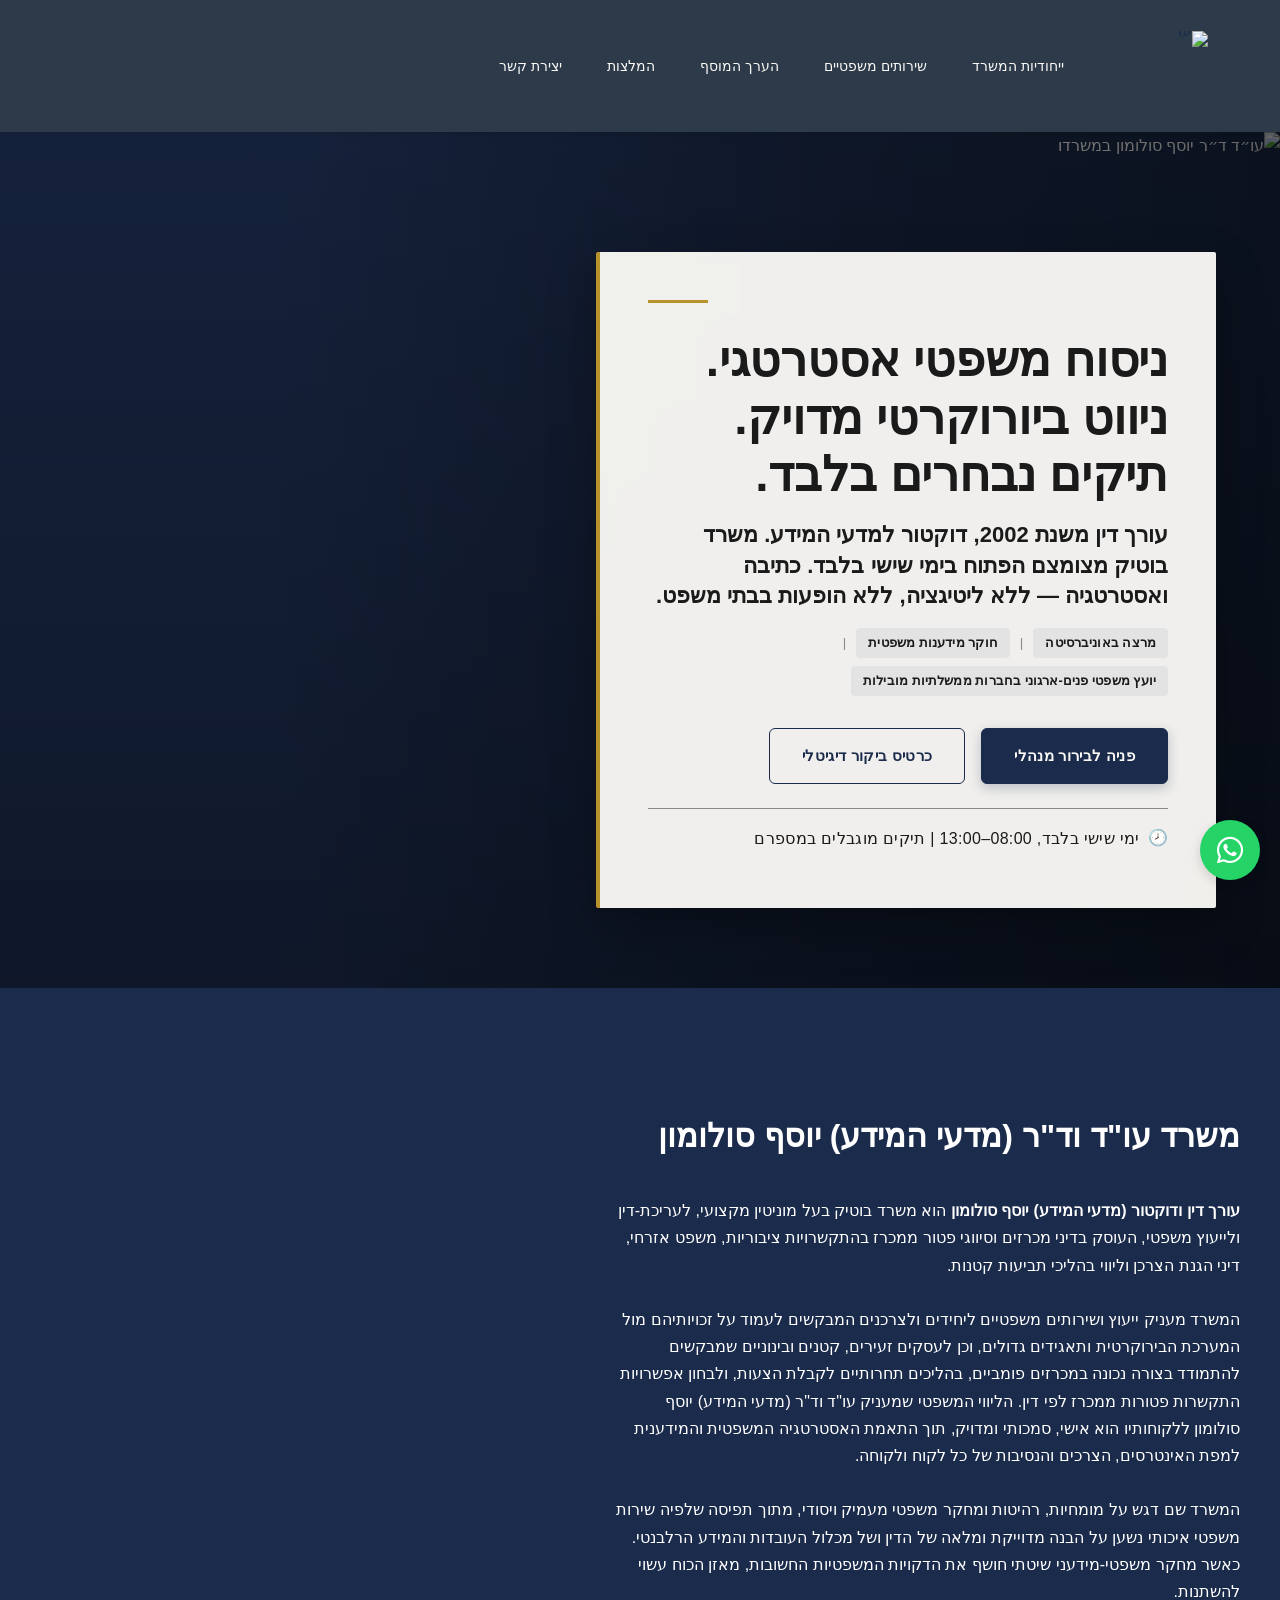
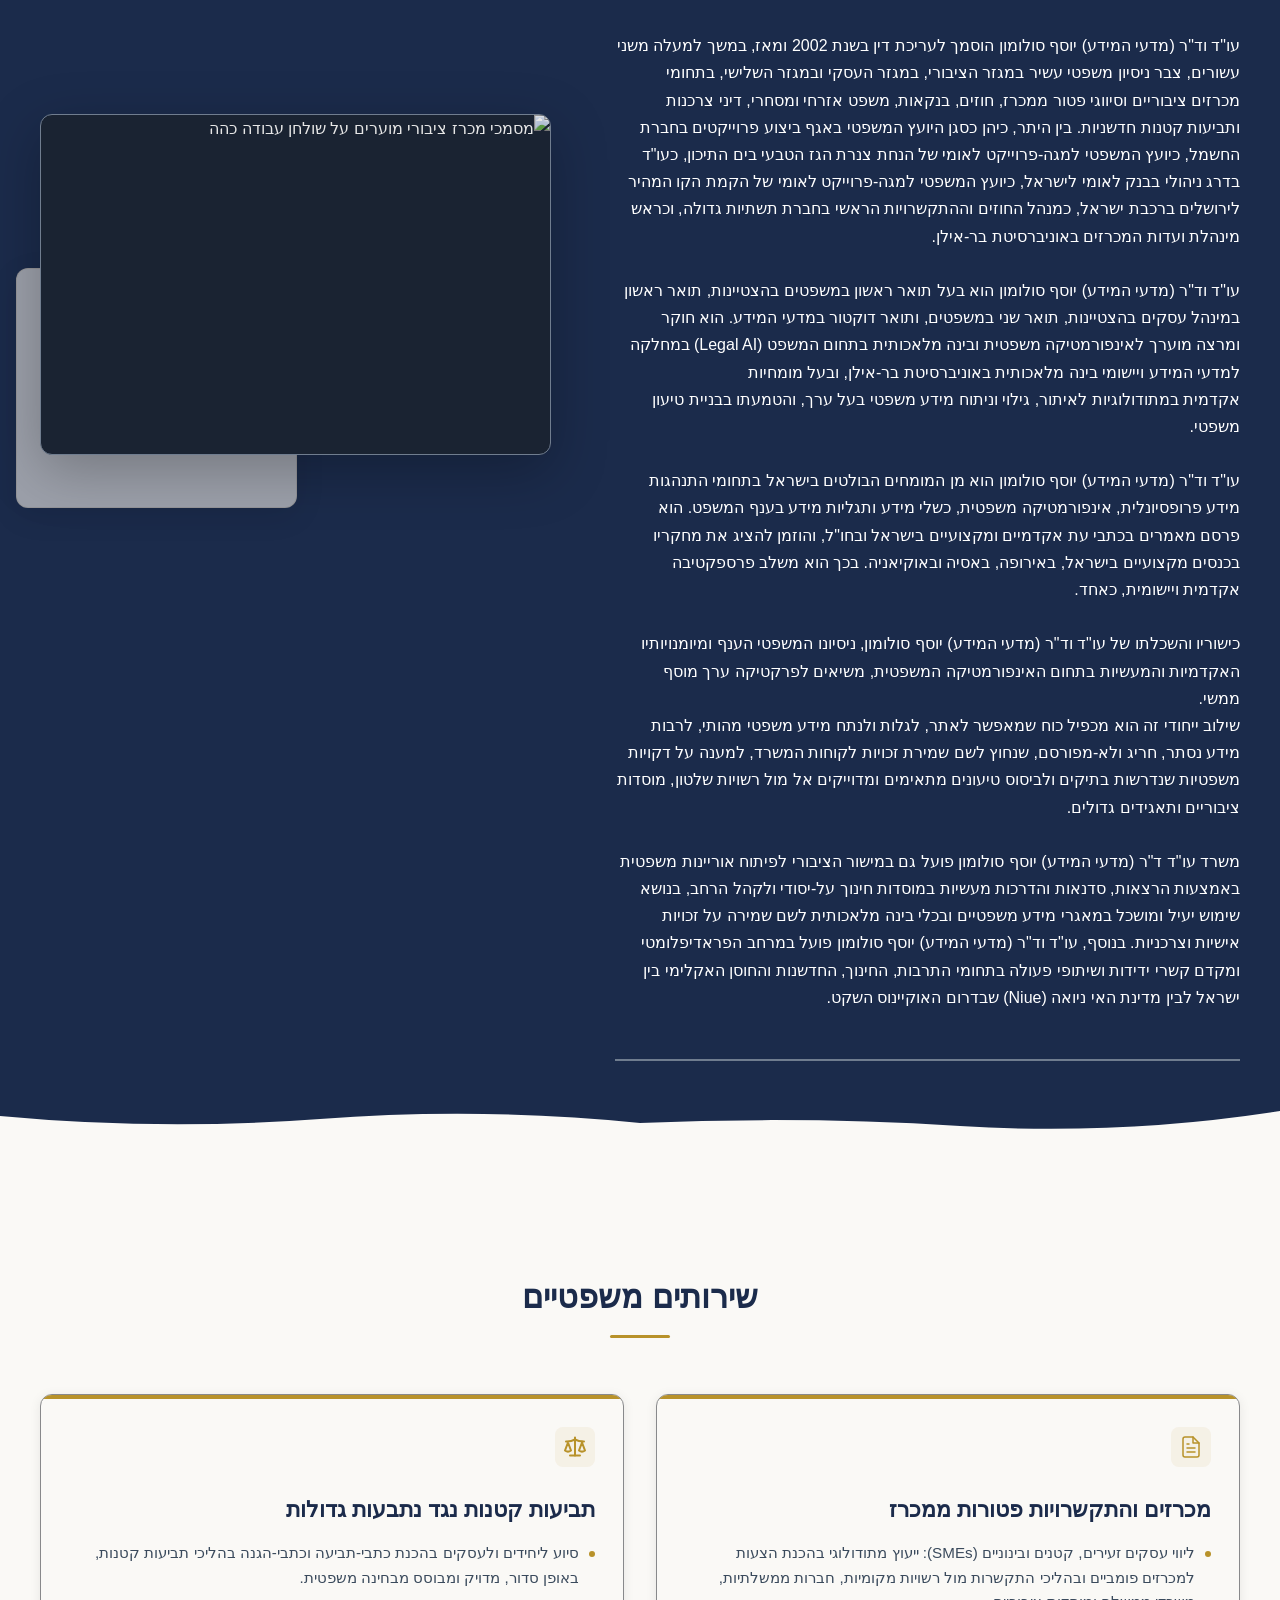
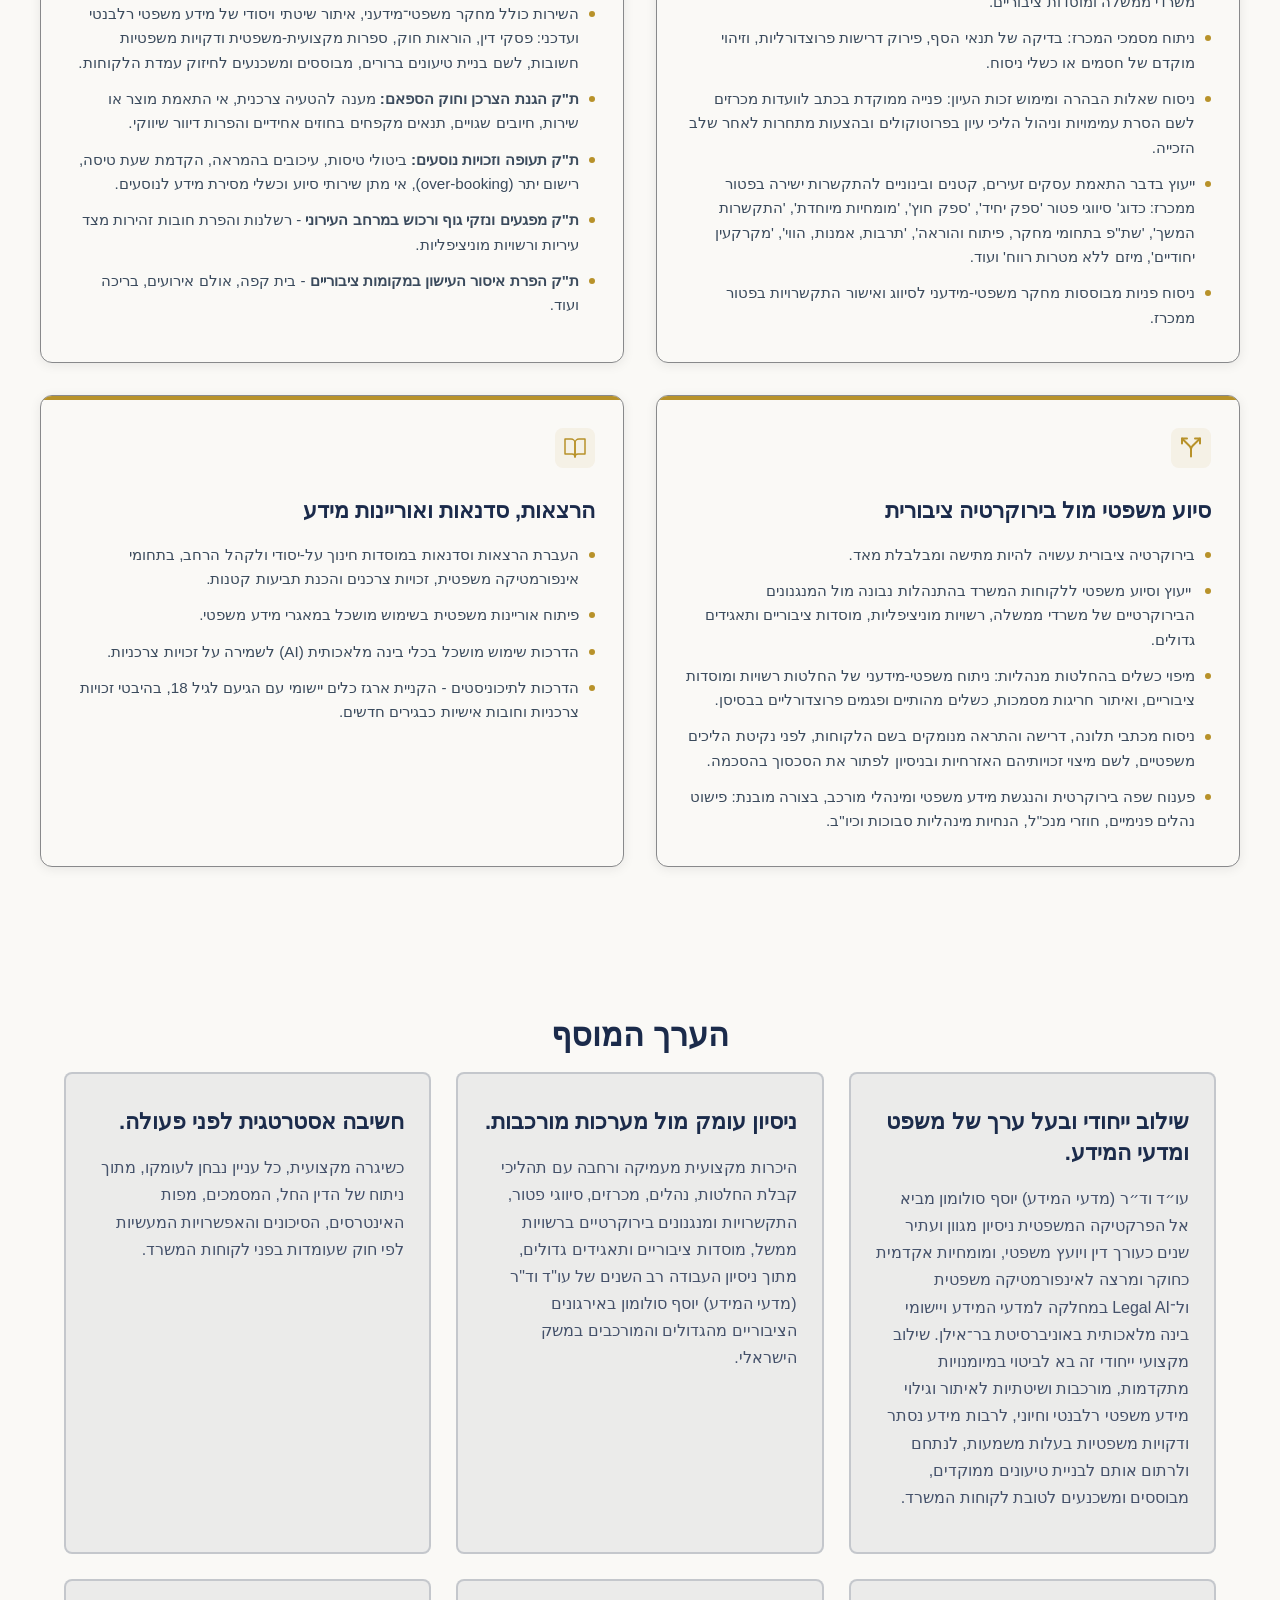
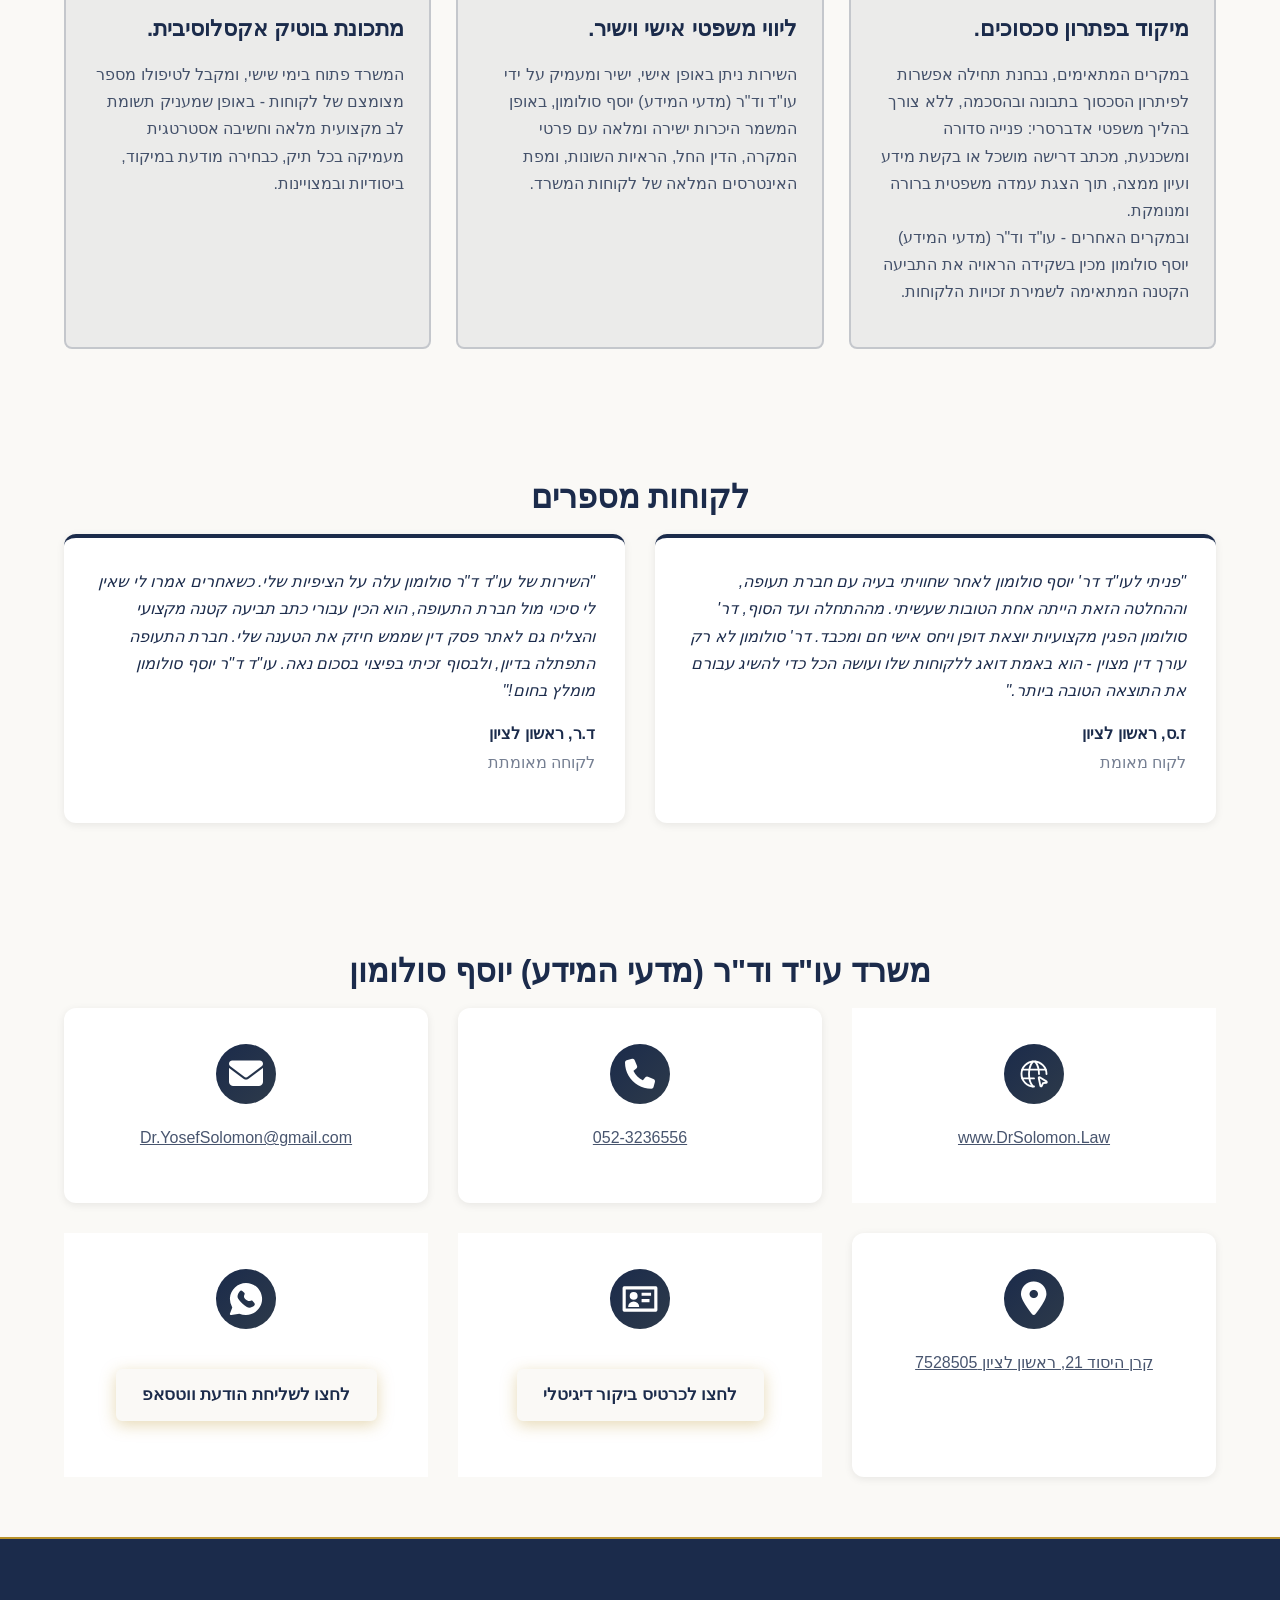
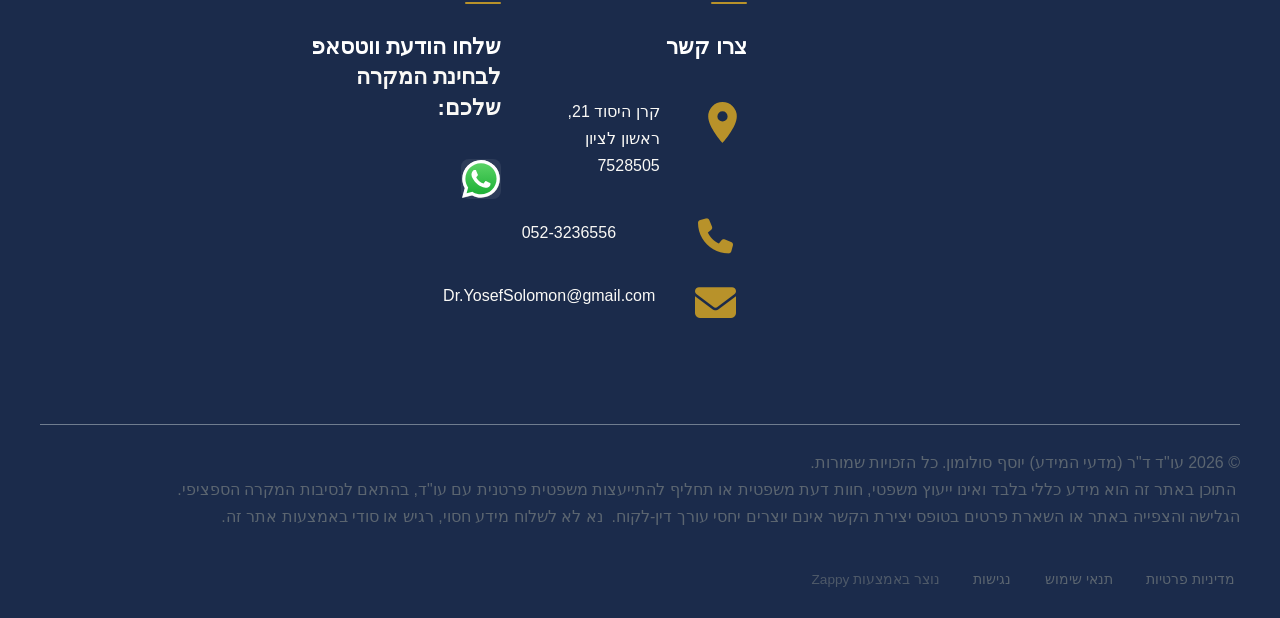
==== commit fed3da92: "Background sync: Progressive GitHub Sync" ====
--- a/index.html
+++ b/index.html
@@ -632,225 +632,7 @@
 
 
 
-<style data-zappy-section-v2-css="true">
-/* V2 Regenerated Section CSS */
-.index-hero-section {
-  position: relative;
-  background: var(--bg-light);
-  color: var(--text-dark);
-  min-height: 100vh;
-  display: flex;
-  align-items: center;
-  justify-content: center;
-  padding: 120px 24px 80px;
-  overflow: hidden;
-  direction: rtl;
-}
-
-/* Subtle scrim for depth – no photo, just a faint gradient to add dimension */
-.index-hero-section__scrim {
-  position: absolute;
-  inset: 0;
-  background: radial-gradient(ellipse at 80% 20%, rgba(201, 168, 76, 0.06) 0%, transparent 60%),
-              radial-gradient(ellipse at 20% 80%, rgba(27, 43, 75, 0.04) 0%, transparent 60%);
-  pointer-events: none;
-  z-index: 0;
-}
-
-.index-hero-section__container {
-  position: relative;
-  z-index: 10;
-  width: 100%;
-  max-width: 1200px;
-  margin: 0 auto;
-}
-
-.index-hero-section__content {
-  max-width: 800px;
-  margin-inline-start: auto;
-  margin-inline-end: 0;
-  text-align: start;
-  display: flex;
-  flex-direction: column;
-  align-items: flex-start;
-  gap: 32px;
-}
-
-/* Gold underline decorative motif */
-.index-hero-section__gold-rule {
-  width: 60px;
-  height: 3px;
-  background: var(--accent);
-  border-radius: 2px;
-  margin-block-end: 8px;
-}
-
-/* Subtitle – H3 per hero hierarchy */
-.index-hero-section__subtitle {
-  font-family: 'Assistant', 'Inter', sans-serif;
-  font-size: 1.05rem;
-  font-weight: 400;
-  line-height: 1.8;
-  color: var(--text-muted);
-  margin: 0;
-  text-align: start;
-  max-width: 680px;
-}
-
-/* Main Headline */
-.index-hero-section__headline {
-  font-family: 'Frank Ruhl Libre', 'Noto Serif Hebrew', serif;
-  font-size: 3rem;
-  font-weight: 700;
-  letter-spacing: -0.01em;
-  line-height: 1.15;
-  color: var(--primary);
-  margin: 0;
-  text-align: start;
-}
-
-/* Badges Row */
-.index-hero-section__badges {
-  display: flex;
-  flex-wrap: wrap;
-  gap: 16px;
-  align-items: center;
-}
-
-.index-hero-section__badge {
-  display: inline-flex;
-  align-items: center;
-  gap: 8px;
-  padding: 10px 18px;
-  background: rgba(27, 43, 75, 0.04);
-  border: 1px solid var(--border-light);
-  border-radius: 100px;
-  font-family: 'Assistant', 'Inter', sans-serif;
-  font-size: 0.875rem;
-  font-weight: 500;
-  color: var(--text-dark);
-  white-space: nowrap;
-  transition: all 0.3s cubic-bezier(0.4, 0, 0.2, 1);
-}
-
-.index-hero-section__badge svg {
-  flex-shrink: 0;
-  color: var(--accent);
-}
-
-.index-hero-section__badge:hover {
-  background: rgba(27, 43, 75, 0.07);
-  border-color: var(--accent);
-  transform: translateY(-2px);
-  box-shadow: 0 4px 12px rgba(27, 43, 75, 0.06);
-}
-
-/* CTA Button */
-.index-hero-section__cta {
-  display: inline-flex;
-  align-items: center;
-  gap: 10px;
-  padding: 16px 36px;
-  background: var(--accent);
-  color: #FFFFFF;
-  border: none;
-  border-radius: 6px;
-  font-family: 'Assistant', 'Inter', sans-serif;
-  font-size: 1rem;
-  font-weight: 600;
-  letter-spacing: 0.02em;
-  text-decoration: none;
-  cursor: pointer;
-  transition: all 0.3s cubic-bezier(0.4, 0, 0.2, 1);
-  box-shadow: 0 4px 16px rgba(201, 168, 76, 0.25);
-  margin-block-start: 8px;
-}
-
-.index-hero-section__cta svg {
-  flex-shrink: 0;
-  transition: transform 0.3s ease;
-}
-
-.index-hero-section__cta:hover {
-  background: linear-gradient(135deg, #C9A84C 0%, #E8C96A 100%);
-  box-shadow: 0 8px 32px rgba(201, 168, 76, 0.35);
-  transform: translateY(-2px);
-}
-
-.index-hero-section__cta:hover svg {
-  transform: translateX(-4px);
-}
-
-/* Responsive: Mobile */
-@media (max-width: 768px) {
-  .index-hero-section {
-    padding: 100px 16px 60px;
-    min-height: auto;
-    align-items: flex-start;
-  }
-
-  .index-hero-section__content {
-    max-width: 100%;
-    margin-inline-start: 0;
-    margin-inline-end: 0;
-    gap: 24px;
-    align-items: flex-start;
-  }
-
-  .index-hero-section__headline {
-    font-size: 2rem;
-    line-height: 1.25;
-  }
-
-  .index-hero-section__subtitle {
-    font-size: 0.95rem;
-    line-height: 1.6;
-  }
-
-  .index-hero-section__badges {
-    gap: 10px;
-  }
-
-  .index-hero-section__badge {
-    padding: 8px 14px;
-    font-size: 0.8rem;
-    gap: 6px;
-  }
-
-  .index-hero-section__badge svg {
-    width: 14px;
-    height: 14px;
-  }
-
-  .index-hero-section__cta {
-    padding: 14px 28px;
-    font-size: 0.95rem;
-    width: 100%;
-    justify-content: center;
-  }
-
-  .index-hero-section__gold-rule {
-    width: 48px;
-    height: 2px;
-  }
-}
-
-/* Larger screens */
-@media (min-width: 1200px) {
-  .index-hero-section__headline {
-    font-size: 3.5rem;
-  }
-}
-/* ZAPPY_POSTGEN_GUARD_HERO_FONT_CAP:index-hero */
-.hero h1, .hero-section h1, [class*="hero-"] h1, [class~="hero"] h1, .hero .hero-title, .hero-title { font-size: 48px !important; line-height: 1.2 !important; }
-@media (max-width: 1024px) {
-  .hero h1, .hero-section h1, [class*="hero-"] h1, [class~="hero"] h1, .hero .hero-title, .hero-title { font-size: 36px !important; }
-}
-@media (max-width: 768px) {
-  .hero h1, .hero-section h1, [class*="hero-"] h1, [class~="hero"] h1, .hero .hero-title, .hero-title { font-size: 28px !important; }
-}
-
-</style>
+
 
 <style data-zappy-section-v2-css="true">
 /* V2 Regenerated Section CSS */
@@ -1056,6 +838,366 @@
   }
 }
 </style>
+
+<style data-zappy-section-v2-css="true">
+/* V2 Regenerated Section CSS */
+.home-hero-section {
+  position: relative;
+  width: 100%;
+  min-height: 100vh;
+  display: flex;
+  align-items: center;
+  justify-content: flex-start;
+  overflow: hidden;
+  background-color: var(--bg-dark);
+  color: var(--text-light);
+  direction: rtl;
+}
+
+/* Background image */
+.home-hero-section__bg-image {
+  position: absolute;
+  top: 0;
+  left: 0;
+  width: 100%;
+  height: 100%;
+  object-fit: cover;
+  object-position: center 30%;
+  z-index: 0;
+  filter: brightness(0.55) saturate(0.85);
+  pointer-events: none;
+}
+
+/* Scrim overlay: dark gradient from bottom-right (text side) to top-left */
+.home-hero-section__scrim {
+  position: absolute;
+  top: 0;
+  left: 0;
+  width: 100%;
+  height: 100%;
+  z-index: 1;
+  pointer-events: none;
+  background-image:
+    linear-gradient(
+      135deg,
+      rgba(27, 43, 75, 0.15) 0%,
+      rgba(27, 43, 75, 0.05) 35%,
+      rgba(15, 28, 51, 0.42) 70%,
+      rgba(15, 28, 51, 0.55) 100%
+    );
+}
+
+/* Content container */
+.home-hero-section__container {
+  position: relative;
+  z-index: 10;
+  width: 100%;
+  max-width: 1200px;
+  margin: 0 auto;
+  padding: 120px 24px 80px;
+  display: flex;
+  justify-content: flex-start;
+  align-items: center;
+}
+
+/* Warm paper text panel */
+.home-hero-section__text-panel {
+  background-color: rgba(250, 249, 246, 0.96);
+  backdrop-filter: blur(4px);
+  padding: 48px 48px 40px;
+  max-width: 620px;
+  width: 100%;
+  border-radius: 2px;
+  box-shadow: 0 20px 48px rgba(0, 0, 0, 0.25), 0 4px 12px rgba(0, 0, 0, 0.1);
+  color: var(--text-dark);
+  text-align: right;
+  border-inline-end: 4px solid var(--accent);
+}
+
+/* Gold accent rule */
+.home-hero-section__gold-rule {
+  width: 60px;
+  height: 3px;
+  background-color: var(--accent);
+  margin-bottom: 28px;
+  margin-inline-start: auto;
+  margin-inline-end: 0;
+}
+
+/* H1 Headline */
+.home-hero-section__headline {
+  font-family: 'Noto Serif Hebrew', 'Frank Ruhl Libre', 'Times New Roman', serif;
+  font-size: 2.4rem;
+  font-weight: 700;
+  line-height: 1.25;
+  letter-spacing: -0.005em;
+  color: var(--text-dark);
+  margin: 0 0 20px;
+  text-align: right;
+  direction: rtl;
+}
+
+/* H3 Subtitle */
+.home-hero-section__subtitle {
+  font-family: 'Inter', 'Assistant', 'Helvetica Neue', sans-serif;
+  font-size: 1.1rem;
+  font-weight: 400;
+  line-height: 1.65;
+  color: var(--text-muted);
+  margin: 0 0 28px;
+  text-align: right;
+  direction: rtl;
+}
+
+/* Credentials strip */
+.home-hero-section__credentials {
+  display: flex;
+  flex-wrap: wrap;
+  align-items: center;
+  gap: 8px;
+  margin-bottom: 32px;
+  color: var(--text-muted);
+  font-size: 0.85rem;
+  font-weight: 500;
+  direction: rtl;
+}
+
+.home-hero-section__credential-badge {
+  display: inline-block;
+  background-color: rgba(27, 43, 75, 0.06);
+  padding: 4px 12px;
+  border-radius: 4px;
+  color: var(--text-dark);
+  white-space: nowrap;
+  font-size: 0.8rem;
+  font-weight: 600;
+  letter-spacing: 0.01em;
+}
+
+.home-hero-section__credential-divider {
+  color: var(--border-light);
+  margin: 0 2px;
+  font-weight: 300;
+}
+
+/* CTA Group */
+.home-hero-section__cta-group {
+  display: flex;
+  flex-wrap: wrap;
+  gap: 16px;
+  margin-bottom: 24px;
+  justify-content: flex-start;
+  direction: rtl;
+}
+
+/* Primary CTA */
+.home-hero-section__btn {
+  display: inline-flex;
+  align-items: center;
+  justify-content: center;
+  text-decoration: none;
+  font-family: 'Inter', 'Assistant', sans-serif;
+  font-size: 0.95rem;
+  font-weight: 600;
+  padding: 14px 32px;
+  border-radius: 6px;
+  transition: all 0.25s cubic-bezier(0.4, 0, 0.2, 1);
+  cursor: pointer;
+  white-space: nowrap;
+  letter-spacing: 0.02em;
+  direction: rtl;
+}
+
+.home-hero-section__btn--primary {
+  background-color: var(--primary);
+  color: var(--text-light);
+  border: 1.5px solid var(--primary);
+  box-shadow: 0 4px 12px rgba(27, 43, 75, 0.25);
+}
+
+.home-hero-section__btn--primary:hover {
+  background-color: #0F1C33;
+  border-color: #0F1C33;
+  box-shadow: 0 6px 20px rgba(27, 43, 75, 0.35);
+  transform: translateY(-1px);
+}
+
+.home-hero-section__btn--ghost {
+  background-color: transparent;
+  color: var(--primary);
+  border: 1.5px solid var(--primary);
+}
+
+.home-hero-section__btn--ghost:hover {
+  background-color: rgba(27, 43, 75, 0.05);
+  border-color: var(--primary);
+  transform: translateY(-1px);
+}
+
+/* Availability note */
+.home-hero-section__availability-note {
+  font-family: 'Inter', 'Assistant', sans-serif;
+  font-size: 0.8rem;
+  font-weight: 500;
+  color: var(--text-muted);
+  margin: 0;
+  display: flex;
+  align-items: center;
+  gap: 8px;
+  justify-content: flex-start;
+  direction: rtl;
+  letter-spacing: 0.02em;
+  border-top: 1px solid var(--border-light);
+  padding-top: 16px;
+}
+
+.home-hero-section__availability-icon {
+  font-size: 1rem;
+  line-height: 1;
+  color: var(--accent);
+}
+
+/* Responsive: Tablet */
+@media (max-width: 1024px) {
+  .home-hero-section__text-panel {
+    max-width: 540px;
+    padding: 40px 36px 32px;
+  }
+
+  .home-hero-section__headline {
+    font-size: 2rem;
+  }
+
+  .home-hero-section__subtitle {
+    font-size: 1rem;
+  }
+}
+
+/* Responsive: Mobile */
+@media (max-width: 768px) {
+  .home-hero-section {
+    min-height: 100vh;
+    align-items: flex-end;
+    padding-bottom: 0;
+  }
+
+  .home-hero-section__container {
+    padding: 100px 16px 40px;
+    justify-content: center;
+    align-items: flex-end;
+  }
+
+  .home-hero-section__text-panel {
+    max-width: 100%;
+    padding: 32px 24px 28px;
+    border-inline-end: none;
+    border-bottom: 4px solid var(--accent);
+    border-radius: 6px 6px 0 0;
+    background-color: rgba(250, 249, 246, 0.98);
+  }
+
+  .home-hero-section__gold-rule {
+    width: 48px;
+    height: 2px;
+    margin-bottom: 20px;
+  }
+
+  .home-hero-section__headline {
+    font-size: 1.6rem;
+    line-height: 1.3;
+    margin-bottom: 16px;
+  }
+
+  .home-hero-section__subtitle {
+    font-size: 0.95rem;
+    line-height: 1.6;
+    margin-bottom: 20px;
+  }
+
+  .home-hero-section__credentials {
+    gap: 6px;
+    margin-bottom: 24px;
+    font-size: 0.75rem;
+  }
+
+  .home-hero-section__credential-badge {
+    font-size: 0.72rem;
+    padding: 3px 10px;
+  }
+
+  .home-hero-section__cta-group {
+    flex-direction: column;
+    gap: 12px;
+    margin-bottom: 20px;
+  }
+
+  .home-hero-section__btn {
+    width: 100%;
+    text-align: center;
+    padding: 14px 24px;
+    font-size: 0.9rem;
+  }
+
+  .home-hero-section__availability-note {
+    font-size: 0.75rem;
+    padding-top: 12px;
+    justify-content: center;
+    text-align: center;
+  }
+
+  .home-hero-section__bg-image {
+    object-position: center 20%;
+  }
+
+  .home-hero-section__scrim {
+    background-image:
+      linear-gradient(
+        180deg,
+        rgba(27, 43, 75, 0.1) 0%,
+        rgba(15, 28, 51, 0.35) 50%,
+        rgba(15, 28, 51, 0.65) 100%
+      );
+  }
+}
+
+/* Small mobile */
+@media (max-width: 480px) {
+  .home-hero-section__container {
+    padding: 100px 12px 24px;
+  }
+
+  .home-hero-section__text-panel {
+    padding: 24px 20px 20px;
+  }
+
+  .home-hero-section__headline {
+    font-size: 1.4rem;
+  }
+
+  .home-hero-section__subtitle {
+    font-size: 0.9rem;
+  }
+
+  .home-hero-section__credentials {
+    flex-direction: column;
+    align-items: flex-start;
+    gap: 4px;
+  }
+
+  .home-hero-section__credential-divider {
+    display: none;
+  }
+}
+/* ZAPPY_POSTGEN_GUARD_HERO_FONT_CAP:home-hero */
+.hero h1, .hero-section h1, [class*="hero-"] h1, [class~="hero"] h1, .hero .hero-title, .hero-title { font-size: 48px !important; line-height: 1.2 !important; }
+@media (max-width: 1024px) {
+  .hero h1, .hero-section h1, [class*="hero-"] h1, [class~="hero"] h1, .hero .hero-title, .hero-title { font-size: 36px !important; }
+}
+@media (max-width: 768px) {
+  .hero h1, .hero-section h1, [class*="hero-"] h1, [class~="hero"] h1, .hero .hero-title, .hero-title { font-size: 28px !important; }
+}
+
+</style>
     <style id="zappy-critical-above-fold-css">
 html{box-sizing:border-box;-webkit-text-size-adjust:100%}*,*::before,*::after{box-sizing:inherit}body{margin:0;min-width:320px;overflow-x:clip}img,svg,video{max-width:100%;height:auto}main{display:block}.container{width:min(100% - 32px,1200px);margin-inline:auto}.navbar,nav.navbar,header .navbar,header[role="banner"]{position:relative;z-index:1000;width:100%}.nav-container,.navbar .container{display:flex;align-items:center;justify-content:space-between;min-height:64px}.logo,.logo-link img{display:block;width:35px;height:35px;object-fit:contain}.nav-menu,#navMenu{list-style:none;margin:0;padding:0}.navbar a,.nav-menu a,#navMenu a,.navbar .nav-links a{color:inherit;text-decoration:none}.navbar .sub-menu,.nav-menu .sub-menu,#navMenu .sub-menu{display:none}.fa,.fas,.far,.fab,.fa-solid,.fa-regular,.fa-brands{display:inline-block;min-width:1em;text-align:center}html:not(#zappy-noop)[data-zappy-site-type="ecommerce"] .phone-header-btn,html:not(#zappy-noop) .navbar:has(.nav-ecommerce-icons)>.phone-header-btn{display:none!important;visibility:hidden!important;width:0!important;height:0!important;pointer-events:none!important}.zappy-preview-empty-store-cta{display:none!important;visibility:hidden!important;height:0!important;max-height:0!important;overflow:hidden!important;margin:0!important;padding:0!important;border:0!important;box-shadow:none!important}.zappy-catalog-menu{background:var(--surface-color,var(--surface,linear-gradient(135deg,#f8f9fa 0%,#fff 100%)));border-bottom:1px solid var(--border-color,#e5e7eb);padding:0;position:sticky;top:0;z-index:90}.zappy-catalog-menu[dir=rtl],.zappy-catalog-menu.rtl{direction:rtl}.zappy-catalog-menu[dir=ltr],.zappy-catalog-menu.ltr{direction:ltr}.catalog-menu-container{max-width:1440px;margin:0 auto;display:flex;align-items:center;gap:8px;padding:10px 24px;overflow:visible}.catalog-menu-categories,.catalog-menu-list{display:flex;align-items:center;gap:4px;flex-wrap:wrap;margin:0;padding:0;list-style:none}.catalog-menu-item{display:inline-flex;align-items:center;padding:8px 16px;font-size:14px;font-weight:500;color:var(--text-color,var(--text,#374151));text-decoration:none;border-radius:20px;white-space:nowrap}.catalog-menu-all{background:var(--primary-color,var(--primary,#111));color:var(--text-light,#fff)!important}.catalog-menu-parent{position:relative;display:inline-flex;align-items:center}.catalog-menu-trigger{display:inline-flex;align-items:center;gap:6px}.catalog-menu-chevron{flex-shrink:0}.catalog-menu-parent>.sub-menu{display:none!important;visibility:hidden!important;opacity:0!important;pointer-events:none!important}.hero-section,.index-hero-section,section[class*="hero"]{position:relative;overflow:hidden;min-height:560px}.hero-bg-wrapper,.hero-bg-image,section[class*="hero"] [class*="hero-bg"]{position:absolute;inset:0;width:100%;height:100%}.hero-bg-wrapper img,.hero-bg-image img,section[class*="hero"] [data-hero-bg],section[class*="hero"] img[data-hero-background="true"]{width:100%!important;height:100%!important;object-fit:cover!important;display:block}.hero-content,section[class*="hero"] .container{position:relative;z-index:2}@media(max-width:768px){:root{--header-height:72px;--total-header-height:72px;--zappy-mobile-menu-top:72px}html[data-zappy-site-type="ecommerce"] body{padding-top:var(--total-header-height,72px)}html[data-zappy-site-type="ecommerce"] body>nav.navbar,html[data-zappy-site-type="ecommerce"] body>.navbar:not(.zappy-catalog-menu){position:fixed!important;top:0;left:0;right:0;z-index:100000;width:100%;margin-bottom:0}.zappy-catalog-menu{position:fixed;top:var(--header-height,72px);left:0;right:0;z-index:99999}.nav-container,.navbar .container{min-height:60px}.nav-menu,#navMenu{max-width:100vw;overflow-x:hidden}.hero-section,.index-hero-section,section[class*="hero"]{min-height:100svh}.hero-bg-wrapper,.hero-bg-image,.hero-scrim{min-height:100svh}}
 :root{--nav-bg:#2D3A4A}.navbar{background-color:#2D3A4A!important}
@@ -1108,7 +1250,7 @@
 </style>
     <link rel="stylesheet" href="/styles.css">
     <script>window.ZAPPY_WEBSITE_ID = "03b54d7b-caf0-41af-aada-270f3b147ab4"; window.ZAPPY_API_BASE = "https://api.zappy5.com";</script>
-    <link rel="preload" as="image" href="/assets/general-hero-upload-1784394890951-vqj02n.webp?v=1784394893210" fetchpriority="high">
+    <link rel="preload" as="image" href="/assets/image-legal-services-section-home-hero-home-hero-image-1.webp" fetchpriority="high">
 
     <style id="zappy-dropdown-submenu-styles">
       /* ========== DESKTOP DROPDOWN SUBMENU STYLES ========== */
@@ -1741,14 +1883,60 @@
 
 
 
-<section class="hero-section" dir="rtl" id="zappy-section-0" style="position: relative; overflow: hidden; --zappy-bg-color: #FAF9F6; min-height: 1026.49px !important; cursor: url(&quot;data:image/svg+xml,%3Csvg width='18' height='18' viewBox='0 0 50 50' fill='none' xmlns='http://www.w3.org/2000/svg'%3E%3Cpath d='M29.2344 9.93125L4.87351 34.2922C4.67351 34.4922 4.52976 34.7437 4.46101 35.0203L1.60789 46.4984C1.47664 47.0312 1.63289 47.5922 2.02039 47.9797C2.40945 48.3688 2.97351 48.5219 3.50164 48.3922L14.9798 45.5406C15.2548 45.4719 15.5063 45.3297 15.7079 45.1281L40.0688 20.7672L29.2344 9.93125Z' fill='%23FF0083'/%3E%3Cpath d='M46.1937 3.80781C43.2062 0.820311 38.3468 0.820311 35.3578 3.80781L31.4421 7.72344L42.2781 18.5594L46.1937 14.6437C49.1812 11.6547 49.1812 6.79531 46.1937 3.80781Z' fill='%23FF0083'/%3E%3C/svg%3E&quot;) 2 13, pointer !important; background-color: rgb(250, 249, 246)" data-zappy-bg-orig-size-var="cover" data-zappy-bg-orig-position-var="center" data-zappy-bg-overlay-opacity="10" data-zappy-bg-color="#FAF9F6" data-zappy-bg-overlay-color="#000000" data-zappy-bg-video-type="" data-zappy-bg-video-url="" data-element-id="zappy-hero-bg-zappy-section-0" data-element-type="background-image" data-zappy-bg-position="50% 50%" data-zappy-bg-zoom="1" data-zappy-bg-type="color">
-  <div class="hero-overlay" data-zappy-gradient-scrim="true" data-zappy-scrim-orig-opacity="1" style="opacity: 1; display: none" data-zappy-original-bg="hidden"></div>
-  <div class="zappy-hero-overlay" style="position:absolute;inset:0;z-index:1;background:rgba(0, 0, 0, 0.1);pointer-events:none;"></div><div class="hero-container" style="position: relative; z-index: 2">
-    <div class="hero-content"></div>
-    <div class="hero-image-wrapper">
-      <div data-zappy-zoom-wrapper="true" data-element-id="img-1783070388793-ue1810wc3" data-element-type="image" data-zappy-zoom-wrapper-width-mode="full" style="position: absolute !important; top: 0px !important; left: 0px !important; width: 100% !important; height: 100% !important; max-width: none !important; margin-left: 0px !important; margin-right: 0px !important; z-index: 1 !important; overflow: hidden !important;" data-zappy-zoom-clip="true" data-zappy-wrapper-margins-applied="true" data-zappy-zoom-wrapper-align="center"><img loading="eager" fetchpriority="high" data-image-placeholder="0" alt="משרד עורכי דין יוקרתי - חדר ישיבות מודרני בעיצוב כחול-אפור" class="hero-image" src="/assets/general-hero-upload-1784394890951-vqj02n.webp?v=1784394893210" data-element-type="image" data-element-id="img-1783070388793-ue1810wc3" style="border-radius: 8px; object-fit: fill !important; object-position: 100% 100% !important; display: block !important; margin: 0px !important; position: absolute !important; inset: -10% 0px 0px -71.239% !important; width: 171.239% !important; height: 110% !important; z-index: 0 !important; max-width: none !important; max-height: none !important;" data-zappy-object-position="100% 100%" data-zappy-zoom="0.6" data-zappy-original-width="536.022705078125" data-zappy-original-height="0" data-zappy-carousel-image-ready="true" data-hero-background="true" data-zappy-mobile-object-position="100% 53%" data-zappy-mobile-zoom="0.6" data-zappy-mobile-src="/assets/general-hero-upload-1784395105523-i3t8is.webp?v=1784395108397" data-hero-bg="true" decoding="async"></div>
+<section class="home-hero-section" data-layout-spec="Home-hero" data-hero-type="fullscreen-scrim" id="zappy-section-0">
+  <!-- Full-bleed background image -->
+  <img loading="eager" fetchpriority="high" data-hero-bg="true" data-context="A restrained, credible professional portrait of a senior Israeli attorney in his late 50s, seated at a mahogany desk in a quiet law library. He wears a dark navy suit, white shirt, no tie. Natural window light from the right. In the foreground, a leather-bound legal brief and a fountain pen. No glossy corporate staging. The mood is calm, exact, and quietly authoritative." width="1200" height="600" src="/assets/image-legal-services-section-home-hero-home-hero-image-1.webp" alt="עו״ד ד״ר יוסף סולומון במשרדו" class="home-hero-section__bg-image" style="position: absolute; object-fit: cover; object-position: 50% 50%; max-width: none; max-height: none; margin: 0; inset: 0; width: 100%; height: 100%" decoding="async">
+
+  <!-- Scrim overlay for text contrast -->
+  <div class="home-hero-section__scrim" aria-hidden="true"></div>
+
+  <!-- Content Container -->
+  <div class="home-hero-section__container">
+    
+    <!-- Text Panel: Warm paper panel, right-aligned -->
+    <div class="home-hero-section__text-panel">
+      
+      <!-- Gold accent rule -->
+      <div class="home-hero-section__gold-rule" aria-hidden="true"></div>
+
+      <!-- H1: Main headline -->
+      <h1 class="home-hero-section__headline" style="color: #1A1A1A !important">
+        ניסוח משפטי אסטרטגי.<br>ניווט ביורוקרטי מדויק.<br>תיקים נבחרים בלבד.
+      </h1>
+
+      <!-- H3: Supporting subtitle -->
+      <h3 class="home-hero-section__subtitle" style="color: #1A1A1A !important">
+        עורך דין משנת 2002, דוקטור למדעי המידע. משרד בוטיק מצומצם הפתוח בימי שישי בלבד. כתיבה ואסטרטגיה — ללא ליטיגציה, ללא הופעות בבתי משפט.
+      </h3>
+
+      <!-- Credential strip -->
+      <div class="home-hero-section__credentials">
+        <span class="home-hero-section__credential-badge" style="color: #1A1A1A !important">מרצה באוניברסיטה</span>
+        <span class="home-hero-section__credential-divider" aria-hidden="true">|</span>
+        <span class="home-hero-section__credential-badge" style="color: #1A1A1A !important">חוקר מידענות משפטית</span>
+        <span class="home-hero-section__credential-divider" aria-hidden="true">|</span>
+        <span class="home-hero-section__credential-badge" style="color: #1A1A1A !important">יועץ משפטי פנים-ארגוני בחברות ממשלתיות מובילות</span>
+      </div>
+
+      <!-- CTA Buttons -->
+      <div class="home-hero-section__cta-group">
+        <a href="#contact" class="home-hero-section__btn home-hero-section__btn--primary">
+          פניה לבירור מנהלי
+        </a>
+        <a href="#card" class="home-hero-section__btn home-hero-section__btn--ghost">
+          כרטיס ביקור דיגיטלי
+        </a>
+      </div>
+
+      <!-- Availability note -->
+      <p class="home-hero-section__availability-note" style="color: #1A1A1A !important">
+        <span class="home-hero-section__availability-icon" aria-hidden="true" style="color: #1A1A1A !important">🕗</span>
+        ימי שישי בלבד, 08:00–13:00 | תיקים מוגבלים במספרם
+      </p>
+
     </div>
   </div>
+
 </section>
 
 
@@ -1763,11 +1951,11 @@
         <div class="index-about-section__content" id="zappy-section-22">
             
             
-            <div class="zappy-inserted-element" id="zappy-element-1783049444939-050h39fe5" data-element-id="zappy-element-1783049444939-050h39fe5" data-element-type="h2" style="width: 100%;"><h2 class="font-bold" data-element-type="h2" data-element-id="zappy-element-1783049444939-050h39fe5" id="zappy-element-1783049444939-050h39fe5" style="color: rgb(250, 249, 246) !important;"><span style="color: #ffffff !important">משרד עו"ד וד"ר (מדעי המידע) יוסף סולומון</span></h2></div><p class="index-about-section__paragraph" style=""><span style="color: #ffffff !important"><b>עורך דין ודוקטור (מדעי המידע) יוסף סולומון</b> הוא משרד בוטיק בעל מוניטין מקצועי, לעריכת-דין ולייעוץ משפטי, העוסק בדיני מכרזים וסיווגי פטור ממכרז בהתקשרויות ציבוריות, משפט אזרחי, דיני הגנת הצרכן וליווי בהליכי תביעות קטנות.&nbsp;<br><br>המשרד מעניק ייעוץ ושירותים משפטיים ליחידים ולצרכנים המבקשים לעמוד על זכויותיהם מול המערכת הבירוקרטית ותאגידים גדולים, וכן לעסקים זעירים, קטנים ובינוניים שמבקשים להתמודד בצורה נכונה במכרזים פומביים, בהליכים תחרותיים לקבלת הצעות, ולבחון אפשרויות התקשרות פטורות ממכרז לפי דין. הליווי המשפטי שמעניק עו"ד וד"ר (מדעי המידע) יוסף סולומון ללקוחותיו הוא אישי, סמכותי ומדויק, תוך התאמת האסטרטגיה המשפטית והמידענית למפת האינטרסים, הצרכים והנסיבות של&nbsp;כל לקוח ולקוחה.<br><br>המשרד שם דגש על מומחיות, רהיטות ומחקר משפטי מעמיק ויסודי, מתוך תפיסה שלפיה שירות משפטי איכותי נשען על הבנה מדוייקת ומלאה של הדין ושל מכלול העובדות והמידע הרלבנטי. כאשר מחקר משפטי-מידעני שיטתי חושף את הדקויות המשפטיות החשובות, מאזן הכוח עשוי להשתנות.<br><br>עו"ד וד"ר (מדעי המידע) יוסף סולומון הוסמך לעריכת דין בשנת 2002 ומאז, במשך למעלה משני עשורים, צבר ניסיון משפטי עשיר במגזר הציבורי, במגזר העסקי ובמגזר השלישי, בתחומי מכרזים ציבוריים וסיווגי פטור ממכרז, חוזים, בנקאות, משפט אזרחי ומסחרי, דיני צרכנות ותביעות קטנות חדשניות. בין היתר, כיהן כסגן היועץ המשפטי באגף ביצוע פרוייקטים בחברת החשמל, כיועץ המשפטי למגה-פרוייקט לאומי של הנחת צנרת הגז הטבעי בים התיכון, כעו"ד בדרג ניהולי בבנק לאומי לישראל, כיועץ המשפטי למגה-פרוייקט לאומי של הקמת הקו המהיר לירושלים ברכבת ישראל, כמנהל החוזים וההתקשרויות הראשי בחברת תשתיות גדולה, וכראש מינהלת ועדות המכרזים באוניברסיטת בר-אילן.&nbsp;<br><br><span style="font-size: 1rem;">עו"ד וד"ר (מדעי המידע) יוסף סולומון הוא בעל תואר ראשון במשפטים בהצטיינות, תואר ראשון במינהל עסקים בהצטיינות, תואר שני במשפטים, ותואר דוקטור במדעי המידע. הוא חוקר ומרצה מוערך לאינפורמטיקה משפטית ובינה מלאכותית בתחום המשפט (Legal AI) במחלקה למדעי המידע ויישומי בינה מלאכותית באוניברסיטת בר-אילן, ובעל מומחיות אקדמית&nbsp;</span></span>במתודולוגיות לאיתור, גילוי וניתוח מידע משפטי בעל ערך, והטמעתו בבניית טיעון משפטי.<br><span style="color: #ffffff !important"><br><span style="font-size: 1rem;">עו"ד וד"ר (מדעי המידע) יוסף סולומון הוא מן המומחים הבולטים בישראל בתחומי התנהגות מידע פרופסיונלית, אינפורמטיקה משפטית, כשלי מידע ותגליות מידע בענף המשפט. הוא פרסם מאמרים בכתבי עת אקדמיים ומקצועיים בישראל ובחו"ל, והוזמן להציג את מחקריו בכנסים מקצועיים בישראל, באירופה, באסיה ובאוקיאניה. בכך הוא משלב פרספקטיבה אקדמית ויישומית, כאחד.</span></span><br><span style="color: #ffffff !important"><br>כישוריו והשכלתו של עו"ד וד"ר (מדעי המידע) יוסף סולומון, ניסיונו המשפטי הענף ומיומנויותיו האקדמיות והמעשיות בתחום האינפורמטיקה המשפטית, משיאים לפרקטיקה ערך מוסף ממשי.&nbsp;</span><br><span style="color: #ffffff !important">שילוב ייחודי זה הוא מכפיל כוח שמאפשר לאתר, לגלות ולנתח מידע משפטי מהותי, לרבות מידע נסתר, חריג ולא-מפורסם, שנחוץ לשם שמירת זכויות לקוחות המשרד, למענה על דקויות משפטיות שנדרשות בתיקים ולביסוס טיעונים מתאימים ומדוייקים אל מול רשויות שלטון, מוסדות ציבוריים ותאגידים גדולים.&nbsp;</span><br><span style="color: #ffffff !important"><br>משרד עו"ד ד"ר (מדעי המידע) יוסף סולומון פועל גם במישור הציבורי לפיתוח אוריינות משפטית באמצעות הרצאות, סדנאות והדרכות מעשיות במוסדות חינוך על-יסודי ולקהל הרחב, בנושא שימוש יעיל ומושכל במאגרי מידע משפטיים ובכלי בינה מלאכותית לשם שמירה על זכויות אישיות וצרכניות. בנוסף, עו"ד וד"ר (מדעי המידע) יוסף סולומון פועל במרחב הפראדיפלומטי ומקדם קשרי ידידות ושיתופי פעולה בתחומי התרבות, החינוך, החדשנות והחוסן האקלימי בין ישראל לבין מדינת האי ניואה (Niue) שבדרום האוקיינוס השקט.</span></p>
+            <div class="zappy-inserted-element" id="zappy-element-1783049444939-050h39fe5" data-element-id="zappy-element-1783049444939-050h39fe5" data-element-type="h2" style="width: 100%;"><h2 class="font-bold" data-element-type="h2" data-element-id="zappy-element-1783049444939-050h39fe5" id="zappy-element-1783049444939-050h39fe5" style="color: rgb(250, 249, 246) !important;"><span style="color: #ffffff !important">משרד עו"ד וד"ר (מדעי המידע) יוסף סולומון</span></h2></div><p class="index-about-section__paragraph"><span style="color: #ffffff !important"><b>עורך דין ודוקטור (מדעי המידע) יוסף סולומון</b> הוא משרד בוטיק בעל מוניטין מקצועי, לעריכת-דין ולייעוץ משפטי, העוסק בדיני מכרזים וסיווגי פטור ממכרז בהתקשרויות ציבוריות, משפט אזרחי, דיני הגנת הצרכן וליווי בהליכי תביעות קטנות.&nbsp;<br><br>המשרד מעניק ייעוץ ושירותים משפטיים ליחידים ולצרכנים המבקשים לעמוד על זכויותיהם מול המערכת הבירוקרטית ותאגידים גדולים, וכן לעסקים זעירים, קטנים ובינוניים שמבקשים להתמודד בצורה נכונה במכרזים פומביים, בהליכים תחרותיים לקבלת הצעות, ולבחון אפשרויות התקשרות פטורות ממכרז לפי דין. הליווי המשפטי שמעניק עו"ד וד"ר (מדעי המידע) יוסף סולומון ללקוחותיו הוא אישי, סמכותי ומדויק, תוך התאמת האסטרטגיה המשפטית והמידענית למפת האינטרסים, הצרכים והנסיבות של&nbsp;כל לקוח ולקוחה.<br><br>המשרד שם דגש על מומחיות, רהיטות ומחקר משפטי מעמיק ויסודי, מתוך תפיסה שלפיה שירות משפטי איכותי נשען על הבנה מדוייקת ומלאה של הדין ושל מכלול העובדות והמידע הרלבנטי. כאשר מחקר משפטי-מידעני שיטתי חושף את הדקויות המשפטיות החשובות, מאזן הכוח עשוי להשתנות.<br><br>עו"ד וד"ר (מדעי המידע) יוסף סולומון הוסמך לעריכת דין בשנת 2002 ומאז, במשך למעלה משני עשורים, צבר ניסיון משפטי עשיר במגזר הציבורי, במגזר העסקי ובמגזר השלישי, בתחומי מכרזים ציבוריים וסיווגי פטור ממכרז, חוזים, בנקאות, משפט אזרחי ומסחרי, דיני צרכנות ותביעות קטנות חדשניות. בין היתר, כיהן כסגן היועץ המשפטי באגף ביצוע פרוייקטים בחברת החשמל, כיועץ המשפטי למגה-פרוייקט לאומי של הנחת צנרת הגז הטבעי בים התיכון, כעו"ד בדרג ניהולי בבנק לאומי לישראל, כיועץ המשפטי למגה-פרוייקט לאומי של הקמת הקו המהיר לירושלים ברכבת ישראל, כמנהל החוזים וההתקשרויות הראשי בחברת תשתיות גדולה, וכראש מינהלת ועדות המכרזים באוניברסיטת בר-אילן.&nbsp;<br><br><span style="font-size: 1rem;">עו"ד וד"ר (מדעי המידע) יוסף סולומון הוא בעל תואר ראשון במשפטים בהצטיינות, תואר ראשון במינהל עסקים בהצטיינות, תואר שני במשפטים, ותואר דוקטור במדעי המידע. הוא חוקר ומרצה מוערך לאינפורמטיקה משפטית ובינה מלאכותית בתחום המשפט (Legal AI) במחלקה למדעי המידע ויישומי בינה מלאכותית באוניברסיטת בר-אילן, ובעל מומחיות אקדמית&nbsp;</span></span>במתודולוגיות לאיתור, גילוי וניתוח מידע משפטי בעל ערך, והטמעתו בבניית טיעון משפטי.<br><span style="color: #ffffff !important"><br><span style="font-size: 1rem;">עו"ד וד"ר (מדעי המידע) יוסף סולומון הוא מן המומחים הבולטים בישראל בתחומי התנהגות מידע פרופסיונלית, אינפורמטיקה משפטית, כשלי מידע ותגליות מידע בענף המשפט. הוא פרסם מאמרים בכתבי עת אקדמיים ומקצועיים בישראל ובחו"ל, והוזמן להציג את מחקריו בכנסים מקצועיים בישראל, באירופה, באסיה ובאוקיאניה. בכך הוא משלב פרספקטיבה אקדמית ויישומית, כאחד.</span></span><br><span style="color: #ffffff !important"><br>כישוריו והשכלתו של עו"ד וד"ר (מדעי המידע) יוסף סולומון, ניסיונו המשפטי הענף ומיומנויותיו האקדמיות והמעשיות בתחום האינפורמטיקה המשפטית, משיאים לפרקטיקה ערך מוסף ממשי.&nbsp;</span><br><span style="color: #ffffff !important">שילוב ייחודי זה הוא מכפיל כוח שמאפשר לאתר, לגלות ולנתח מידע משפטי מהותי, לרבות מידע נסתר, חריג ולא-מפורסם, שנחוץ לשם שמירת זכויות לקוחות המשרד, למענה על דקויות משפטיות שנדרשות בתיקים ולביסוס טיעונים מתאימים ומדוייקים אל מול רשויות שלטון, מוסדות ציבוריים ותאגידים גדולים.&nbsp;</span><br><span style="color: #ffffff !important"><br>משרד עו"ד ד"ר (מדעי המידע) יוסף סולומון פועל גם במישור הציבורי לפיתוח אוריינות משפטית באמצעות הרצאות, סדנאות והדרכות מעשיות במוסדות חינוך על-יסודי ולקהל הרחב, בנושא שימוש יעיל ומושכל במאגרי מידע משפטיים ובכלי בינה מלאכותית לשם שמירה על זכויות אישיות וצרכניות. בנוסף, עו"ד וד"ר (מדעי המידע) יוסף סולומון פועל במרחב הפראדיפלומטי ומקדם קשרי ידידות ושיתופי פעולה בתחומי התרבות, החינוך, החדשנות והחוסן האקלימי בין ישראל לבין מדינת האי ניואה (Niue) שבדרום האוקיינוס השקט.</span></p>
             
             
 
-            <ul class="index-about-section__proof-list" style=""></ul>
+            <ul class="index-about-section__proof-list"></ul>
             
             
         </div>
@@ -1794,7 +1982,7 @@
     
     <!-- Section Header -->
     <div class="index-services-section__header" id="zappy-section-2">
-      <h2 class="index-services-section__title" style=""></h2><h2 style="">שירותים משפטיים</h2>
+      <h2 class="index-services-section__title"></h2><h2>שירותים משפטיים</h2>
       <div class="index-services-section__divider" aria-hidden="true" id="zappy-section-3"></div>
       
     </div>
@@ -1814,8 +2002,8 @@
             <polyline points="10 9 9 9 8 9"></polyline>
           </svg>
         </div>
-        <h3 class="index-services-section__card-title" style="">מכרזים והתקשרויות פטורות ממכרז</h3>
-        <ul class="index-services-section__card-list" style=""><li>
+        <h3 class="index-services-section__card-title">מכרזים והתקשרויות פטורות ממכרז</h3>
+        <ul class="index-services-section__card-list"><li>
 
 
 
@@ -1829,8 +2017,8 @@
         <div class="index-services-section__card-icon" id="zappy-section-13">
           <svg xmlns="http://www.w3.org/2000/svg" aria-hidden="true" role="img" width="25" height="25" viewBox="0 0 24 24" data-icon="lucide:scale" data-iconify="lucide:scale" data-element-type="icon" data-element-id="zappy-temp-icon-1783054068999-03z9odio1" data-icon-type="iconify" data-size-adjusted="true" style="display: inline-block; vertical-align: -0.125em; color: rgb(184, 146, 42); pointer-events: auto; cursor: pointer; width: 25px; height: 25px;" class="iconify iconify--lucide"><g fill="none" stroke="currentColor" stroke-linecap="round" stroke-linejoin="round" stroke-width="2"><path d="M12 3v18m7-13l3 8a5 5 0 0 1-6 0zV7"></path><path d="M3 7h1a17 17 0 0 0 8-2a17 17 0 0 0 8 2h1M5 8l3 8a5 5 0 0 1-6 0zV7m2 14h10"></path></g></svg>
         </div>
-        <h3 class="index-services-section__card-title" style="">תביעות קטנות נגד נתבעות גדולות&nbsp;</h3>
-        <ul class="index-services-section__card-list" style=""><li><span style="font-size: 0.95rem;">
+        <h3 class="index-services-section__card-title">תביעות קטנות נגד נתבעות גדולות&nbsp;</h3>
+        <ul class="index-services-section__card-list"><li><span style="font-size: 0.95rem;">
 
 סיוע 
 
@@ -1851,8 +2039,8 @@
         <div class="index-services-section__card-icon" id="zappy-section-16">
           <svg xmlns="http://www.w3.org/2000/svg" aria-hidden="true" role="img" width="25" height="25" viewBox="0 0 24 24" data-icon="tabler:arrow-fork" data-iconify="tabler:arrow-fork" data-element-type="icon" data-element-id="zappy-temp-icon-1783054028268-dt8yxjgu0" data-icon-type="iconify" data-size-adjusted="true" style="width: 25px; height: 25px; display: inline-block; vertical-align: -0.125em; color: rgb(184, 146, 42); pointer-events: auto; cursor: pointer;" class="iconify iconify--tabler"><g fill="none" stroke="currentColor" stroke-linecap="round" stroke-linejoin="round" stroke-width="2"><path d="M16 3h5v5M8 3H3v5"></path><path d="m21 3l-7.536 7.536A5 5 0 0 0 12 14.07V21M3 3l7.536 7.536A5 5 0 0 1 12 14.07V15"></path></g></svg>
         </div>
-        <h3 class="index-services-section__card-title" style="">סיוע משפטי מול בירוקרטיה ציבורית&nbsp;</h3>
-        <ul class="index-services-section__card-list" style=""><li>בירוקרטיה ציבורית עשויה להיות מתישה ומבלבלת מאד.</li><li><span style="font-size: 0.95rem;">&nbsp;ייעוץ וסיוע משפטי ללקוחות המשרד בהתנהלות נבונה מול המנגנונים הבירוקרטיים של משרדי ממשלה, רשויות מוניציפליות, מוסדות ציבוריים ותאגידים גדולים.</span></li><li><span style="font-size: 0.95rem;">מיפוי כשלים בהחלטות מנהליות: ניתוח משפטי-מידעני של החלטות רשויות ומוסדות ציבוריים, ואיתור חריגות מסמכות, כשלים מהותיים ופגמים פרוצדורליים בבסיסן.&nbsp;&nbsp;</span></li><li><span style="font-size: 0.95rem;">
+        <h3 class="index-services-section__card-title">סיוע משפטי מול בירוקרטיה ציבורית&nbsp;</h3>
+        <ul class="index-services-section__card-list"><li>בירוקרטיה ציבורית עשויה להיות מתישה ומבלבלת מאד.</li><li><span style="font-size: 0.95rem;">&nbsp;ייעוץ וסיוע משפטי ללקוחות המשרד בהתנהלות נבונה מול המנגנונים הבירוקרטיים של משרדי ממשלה, רשויות מוניציפליות, מוסדות ציבוריים ותאגידים גדולים.</span></li><li><span style="font-size: 0.95rem;">מיפוי כשלים בהחלטות מנהליות: ניתוח משפטי-מידעני של החלטות רשויות ומוסדות ציבוריים, ואיתור חריגות מסמכות, כשלים מהותיים ופגמים פרוצדורליים בבסיסן.&nbsp;&nbsp;</span></li><li><span style="font-size: 0.95rem;">
 
 ניסוח מכתבי תלונה, דרישה והתראה מנומקים בשם הלקוחות, לפני נקיטת הליכים משפטיים, לשם מיצוי זכויותיהם האזרחיות ובניסיון לפתור את הסכסוך בהסכמה.&nbsp;</span></li><li><span style="direction: rtl; font-size: 0.95rem;">פענוח שפה בירוקרטית והנגשת מידע משפטי ומינהלי מורכב, בצורה מובנת: 
 
@@ -1866,7 +2054,7 @@
       
 
       <!-- Card 5: Lectures & Workshops -->
-      <article class="index-services-section__card" style="" id="zappy-section-17" data-grid-item-index="3">
+      <article class="index-services-section__card" id="zappy-section-17" data-grid-item-index="3">
         <div class="index-services-section__card-accent" aria-hidden="true" id="zappy-section-18"></div>
         <div class="index-services-section__card-icon" id="zappy-section-19">
           <svg data-element-type="icon" data-icon-type="svg" width="28" height="28" viewBox="0 0 24 24" fill="none" stroke="currentColor" stroke-width="1.5" stroke-linecap="round" stroke-linejoin="round">
@@ -1875,7 +2063,7 @@
           </svg>
         </div>
         <h3 class="index-services-section__card-title">הרצאות, סדנאות ואוריינות מידע</h3>
-        <ul class="index-services-section__card-list" style=""><li>העברת הרצאות וסדנאות במוסדות חינוך על-יסודי ולקהל הרחב, בתחומי אינפורמטיקה משפטית, זכויות צרכנים והכנת תביעות קטנות.</li><li><span style="font-size: 0.95rem;">פיתוח אוריינות משפטית בשימוש מושכל במאגרי מידע משפטי.</span></li><li>הדרכות שימוש מושכל בכלי בינה מלאכותית (AI) לשמירה על זכויות צרכניות.</li><li>הדרכות לתיכוניסטים - הקניית ארגז כלים יישומי עם הגיעם לגיל 18, בהיבטי זכויות צרכניות וחובות אישיות כבגירים חדשים.</li></ul>
+        <ul class="index-services-section__card-list"><li>העברת הרצאות וסדנאות במוסדות חינוך על-יסודי ולקהל הרחב, בתחומי אינפורמטיקה משפטית, זכויות צרכנים והכנת תביעות קטנות.</li><li><span style="font-size: 0.95rem;">פיתוח אוריינות משפטית בשימוש מושכל במאגרי מידע משפטי.</span></li><li>הדרכות שימוש מושכל בכלי בינה מלאכותית (AI) לשמירה על זכויות צרכניות.</li><li>הדרכות לתיכוניסטים - הקניית ארגז כלים יישומי עם הגיעם לגיל 18, בהיבטי זכויות צרכניות וחובות אישיות כבגירים חדשים.</li></ul>
       </article>
 
     </div>
@@ -1912,10 +2100,10 @@
 </p>
     </div>
   <div style="padding: 25px; background: rgba(27, 43, 75, 0.063); border: 2px solid rgba(27, 43, 75, 0.19); border-radius: 8px; grid-area: auto !important;" data-grid-item-index="3">
-      <h3 style="font-size: 20px; font-weight: 600; color: rgb(27, 43, 75); margin-bottom: 10px; cursor: text;">
+      <h3 style="font-size: 20px; font-weight: 600; color: rgb(27, 43, 75); margin-bottom: 10px; ">
 
 מיקוד בפתרון סכסוכים.</h3>
-      <p style="font-size: 16px; line-height: 1.6; color: rgb(27, 43, 75); opacity: 0.8; cursor: text;">
+      <p style="font-size: 16px; line-height: 1.6; color: rgb(27, 43, 75); opacity: 0.8; ">
 
 במקרים המתאימים, נבחנת תחילה אפשרות לפיתרון הסכסוך בתבונה ובהסכמה, ללא צורך בהליך משפטי אדברסרי: פנייה סדורה ומשכנעת, מכתב דרישה מושכל או בקשת מידע ועיון ממצה, תוך הצגת עמדה משפטית ברורה ומנומקת.
 
@@ -1923,19 +2111,19 @@
 
 <br>ובמקרים האחרים - עו"ד וד"ר (מדעי המידע) יוסף סולומון מכין בשקידה הראויה את התביעה הקטנה המתאימה לשמירת זכויות הלקוחות.</p>
     </div><div style="padding: 25px; background: rgba(27, 43, 75, 0.063); border: 2px solid rgba(27, 43, 75, 0.19); border-radius: 8px; grid-area: auto !important;" data-grid-item-index="4">
-      <h3 style="font-size: 20px; font-weight: 600; color: rgb(27, 43, 75); margin-bottom: 10px; cursor: text;">ליווי משפטי אישי וישיר.</h3>
-      <p style="font-size: 16px; line-height: 1.6; color: rgb(27, 43, 75); opacity: 0.8; cursor: text;">
+      <h3 style="font-size: 20px; font-weight: 600; color: rgb(27, 43, 75); margin-bottom: 10px; ">ליווי משפטי אישי וישיר.</h3>
+      <p style="font-size: 16px; line-height: 1.6; color: rgb(27, 43, 75); opacity: 0.8; ">
 
 
 
 השירות ניתן באופן אישי, ישיר ומעמיק על ידי עו"ד וד"ר (מדעי המידע) יוסף סולומון, באופן המשמר היכרות ישירה ומלאה עם פרטי המקרה, הדין החל, הראיות השונות, ומפת האינטרסים המלאה של לקוחות המשרד.&nbsp;</p>
     </div><div style="padding: 25px; background: rgba(27, 43, 75, 0.063); border: 2px solid rgba(27, 43, 75, 0.19); border-radius: 8px; grid-area: auto !important;" data-grid-item-index="5">
-      <h3 style="font-size: 20px; font-weight: 600; color: rgb(27, 43, 75); margin-bottom: 10px; cursor: text;">
+      <h3 style="font-size: 20px; font-weight: 600; color: rgb(27, 43, 75); margin-bottom: 10px; ">
 
 
 
 מתכונת בוטיק אקסלוסיבית.</h3>
-      <p style="font-size: 16px; line-height: 1.6; color: rgb(27, 43, 75); opacity: 0.8; cursor: text;">המשרד פתוח בימי שישי, ומקבל לטיפולו מספר מצומצם של לקוחות - באופן שמעניק תשומת לב מקצועית מלאה וחשיבה אסטרטגית מעמיקה בכל תיק, כבחירה מודעת במיקוד, ביסודיות ובמצויינות.</p>
+      <p style="font-size: 16px; line-height: 1.6; color: rgb(27, 43, 75); opacity: 0.8; ">המשרד פתוח בימי שישי, ומקבל לטיפולו מספר מצומצם של לקוחות - באופן שמעניק תשומת לב מקצועית מלאה וחשיבה אסטרטגית מעמיקה בכל תיק, כבחירה מודעת במיקוד, ביסודיות ובמצויינות.</p>
     </div></div>
   </div>
 </section>
@@ -1955,7 +2143,7 @@
       </div>
     </div>
     <div style="background: white; border-radius: 12px; padding: 30px; box-shadow: rgba(0, 0, 0, 0.08) 0px 2px 8px; border-top: 4px solid rgb(27, 43, 75); overflow: hidden !important;" data-grid-item-index="1">
-      <p style=""><i>"השירות של עו"ד ד"ר סולומון עלה על הציפיות שלי. כשאחרים אמרו לי שאין לי סיכוי מול חברת התעופה, הוא הכין עבורי כתב תביעה קטנה מקצועי והצליח גם לאתר פסק דין שממש חיזק את הטענה שלי. חברת התעופה התפתלה בדיון, ולבסוף זכיתי בפיצוי בסכום נאה. עו"ד ד"ר יוסף סולומון מומלץ בחום!"</i></p>
+      <p><i>"השירות של עו"ד ד"ר סולומון עלה על הציפיות שלי. כשאחרים אמרו לי שאין לי סיכוי מול חברת התעופה, הוא הכין עבורי כתב תביעה קטנה מקצועי והצליח גם לאתר פסק דין שממש חיזק את הטענה שלי. חברת התעופה התפתלה בדיון, ולבסוף זכיתי בפיצוי בסכום נאה. עו"ד ד"ר יוסף סולומון מומלץ בחום!"</i></p>
       <div style="display: flex; align-items: center; gap: 14px;">
         
         <div>
@@ -1988,7 +2176,7 @@
         <svg xmlns="http://www.w3.org/2000/svg" aria-hidden="true" role="img" width="30" height="30" viewBox="0 0 24 24" data-icon="iconoir:internet" data-iconify="iconoir:internet" data-element-type="icon" data-element-id="icon-1783054329726-gajho3twf-add-1783846011691-mniudy" data-icon-type="iconify" data-size-adjusted="true" style="display: inline-block; vertical-align: -0.125em; color: rgb(255, 255, 255); width: 30px !important; height: 30px !important; pointer-events: auto; cursor: pointer;" class="iconify iconify--iconoir"><g fill="none" stroke="currentColor" stroke-width="1.5"><path stroke-linecap="round" stroke-linejoin="round" d="M22 12c0-5.523-4.477-10-10-10S2 6.477 2 12s4.477 10 10 10"></path><path stroke-linecap="round" stroke-linejoin="round" d="M13 2.05S16 6 16 12m-5 9.95S8 18 8 12s3-9.95 3-9.95M2.63 15.5H12m-9.37-7h18.74"></path><path d="M21.879 17.917c.494.304.463 1.043-.045 1.101l-2.567.291l-1.151 2.312c-.228.459-.933.234-1.05-.334l-1.255-6.116c-.099-.48.333-.782.75-.525z" clip-rule="evenodd"></path></g></svg>
       </div>
       
-      <p style="font-size: 16px; color: rgb(27, 43, 75); opacity: 0.8; cursor: text;"><a href="http://www.DrSolomon.Law" target="_blank" rel="noopener noreferrer" style="color: rgb(27, 43, 75); text-decoration: underline; cursor: pointer;">www.DrSolomon.Law</a></p>
+      <p style="font-size: 16px; color: rgb(27, 43, 75); opacity: 0.8; "><a href="http://www.DrSolomon.Law" target="_blank" rel="noopener noreferrer" style="color: rgb(27, 43, 75); text-decoration: underline; cursor: pointer;">www.DrSolomon.Law</a></p>
     </div><div style="padding: 36px 24px; background: white; border-radius: 12px; box-shadow: rgba(0, 0, 0, 0.08) 0px 2px 8px;" data-grid-item-index="1">
       <div style="width: 60px; height: 60px; margin: 0 auto 20px; background: linear-gradient(135deg, #1B2B4B, #2D3A4A); border-radius: 50%; display: flex; align-items: center; justify-content: center;">
         <i class="fas zappy-editable-icon fa-phone" data-icon-type="fontawesome" style="color: rgb(255, 255, 255); pointer-events: auto; font-size: 30px !important; cursor: pointer;" data-element-type="icon" data-element-id="icon-1783054329726-gajho3twf"></i>
@@ -2014,7 +2202,7 @@
         <a href="https://wa.me/972523236556" data-zappy-click-action="link" target="_blank" rel="noopener noreferrer" style="text-decoration: none; color: inherit; display: contents;"><svg xmlns="http://www.w3.org/2000/svg" aria-hidden="true" role="img" width="38" height="38" viewBox="0 0 24 24" data-icon="ri:id-card-line" data-iconify="ri:id-card-line" data-element-type="icon" data-element-id="icon-1783054329726-zibwsppns-add-1783054372395-u9nnme-dup-1783160264646-mqr3yc" data-icon-type="iconify" data-size-adjusted="true" style="display: inline-block; vertical-align: -0.125em; color: rgb(255, 255, 255); cursor: pointer; pointer-events: auto; width: 38px; height: 38px;" class="iconify iconify--ri" data-zappy-click-action="link"><path fill="currentColor" d="M3 6h18v12H3zM2 4a1 1 0 0 0-1 1v14a1 1 0 0 0 1 1h20a1 1 0 0 0 1-1V5a1 1 0 0 0-1-1zm11 4h6v2h-6zm5 4h-5v2h5zm-7.5-2a2.5 2.5 0 1 1-5 0a2.5 2.5 0 0 1 5 0M8 13.5A3.5 3.5 0 0 0 4.5 17h7A3.5 3.5 0 0 0 8 13.5"></path></svg></a>
       </div>
       
-      <div class="zappy-inserted-element" id="zappy-element-1783054594394-0yq7fw1lw-dup-1783160264646-mqr3yc" data-element-id="zappy-element-1783054594394-0yq7fw1lw-dup-1783160264646-mqr3yc" data-element-type="button" style="margin: 20px auto; text-align: center; display: flex; justify-content: center; align-items: flex-start; max-width: 1152px !important; width: 100% !important; align-self: start !important; height: auto !important; cursor: text;"><a href="https://vcarrd.com/Dr-YosefSolomon/1" class="btn btn-primary" style="text-decoration: none; padding: 12px 24px; border-radius: 6px; display: inline-block; border-style: solid; border-width: 2px; border-image: initial; outline: none; border-color: rgb(250, 249, 246) !important; color: var(--text-color, #1a1a1a) !important; flex: 0 0 auto !important; background-color: rgb(250, 249, 246) !important; background-image: none !important;" data-element-type="button" data-text-color="dark" data-element-id="btn-1783054616335-h95004rxs-dup-1783160264646-mqr3yc" id="btn-1783054616335-h95004rxs-dup-1783160264646-mqr3yc" target="_blank" rel="noopener noreferrer">לחצו לכרטיס ביקור דיגיטלי</a></div>
+      <div class="zappy-inserted-element" id="zappy-element-1783054594394-0yq7fw1lw-dup-1783160264646-mqr3yc" data-element-id="zappy-element-1783054594394-0yq7fw1lw-dup-1783160264646-mqr3yc" data-element-type="button" style="margin: 20px auto; text-align: center; display: flex; justify-content: center; align-items: flex-start; max-width: 1152px !important; width: 100% !important; align-self: start !important; height: auto !important; "><a href="https://vcarrd.com/Dr-YosefSolomon/1" class="btn btn-primary" style="text-decoration: none; padding: 12px 24px; border-radius: 6px; display: inline-block; border-style: solid; border-width: 2px; border-image: initial; outline: none; border-color: rgb(250, 249, 246) !important; color: var(--text-color, #1a1a1a) !important; flex: 0 0 auto !important; background-color: rgb(250, 249, 246) !important; background-image: none !important;" data-element-type="button" data-text-color="dark" data-element-id="btn-1783054616335-h95004rxs-dup-1783160264646-mqr3yc" id="btn-1783054616335-h95004rxs-dup-1783160264646-mqr3yc" target="_blank" rel="noopener noreferrer">לחצו לכרטיס ביקור דיגיטלי</a></div>
     </div><div style="box-sizing: border-box; background-color: rgb(255, 255, 255) !important; padding: 36px 24px !important; grid-area: auto !important; display: flex !important; flex-direction: column !important; min-height: 0px !important; align-items: stretch !important; justify-content: flex-start !important;" data-grid-item-index="5">
       <div style="width: 60px; height: 60px; margin: 0 auto 20px; background: linear-gradient(135deg, #1B2B4B, #2D3A4A); border-radius: 50%; display: flex; align-items: center; justify-content: center;">
         <a href="https://wa.me/972523236556" data-zappy-click-action="link" target="_blank" rel="noopener noreferrer" style="text-decoration: none; color: inherit; display: contents;"><svg xmlns="http://www.w3.org/2000/svg" aria-hidden="true" role="img" width="34" height="34" viewBox="0 0 14 14" data-icon="streamline:whatsapp-solid" data-iconify="streamline:whatsapp-solid" data-element-type="icon" data-element-id="icon-1783054329726-zibwsppns-add-1783054372395-u9nnme" data-icon-type="iconify" data-size-adjusted="true" style="width: 34px; height: 34px; display: inline-block; vertical-align: -0.125em; color: rgb(255, 255, 255); cursor: pointer; pointer-events: auto;" class="iconify iconify--streamline" data-zappy-click-action="link"><path fill="currentColor" fill-rule="evenodd" d="M7 .38c3.614-.003 6.627 3.016 6.627 6.623c0 3.61-3.013 6.62-6.627 6.618a6.6 6.6 0 0 1-2.753-.596l-3.28.593a.5.5 0 0 1-.558-.668l.94-2.498a6.64 6.64 0 0 1-.97-3.45C.38 3.395 3.39.382 7 .38m3.325 9.436c-.737.596-1.878 1.198-2.969.498c-1.43-.919-2.696-2.126-3.614-3.557c-.539-.838-.032-2.18.726-2.998c.302-.327.8-.275 1.129.025l.692.632c.21.192.218.526.087.78c-.207.398-.329.933-.073 1.332c.322.5.718.993 1.664 1.28c.286.088.653.05.965-.076c.261-.106.592-.105.785.101l.644.685c.355.378.367.972-.036 1.298" clip-rule="evenodd"></path></svg></a>
@@ -2049,26 +2237,26 @@
       <!-- Quick Links -->
       <div class="footer-col footer-links-col">
         
-        <ul class="footer-links" style=""></ul>
+        <ul class="footer-links"></ul>
       </div>
 
       <!-- Contact Info -->
       <div class="footer-col footer-contact-col">
-        <h4 style=""></h4><h3 style="color: rgb(250, 249, 246) !important;" data-element-id="move-1783064023711-1ldeyi8o"><span style="color: #ffffff !important">צרו קשר</span></h3>
-        <div class="zappy-horizontal-grid grid zappy-preserve-css-grid" id="zappy-horizontal-grid-1783064210747-qh1xe5" data-zappy-local-grid="true" data-zappy-grid-kind="horizontal-pair" data-original-item-width="50" data-original-gap="24px" style="display: grid; gap: 24px; align-items: stretch !important; padding: 0px !important; --zappy-grid-cols: minmax(0, 1fr) minmax(0, 2fr); grid-template-columns: minmax(0, 1fr) minmax(0, 2fr);" data-zappy-explicit-columns="true"><svg xmlns="http://www.w3.org/2000/svg" aria-hidden="true" role="img" width="49" height="49" viewBox="0 0 24 24" data-icon="mdi:address-marker" data-iconify="mdi:address-marker" data-element-type="icon" data-element-id="icon-1783043827092-xv3vfnj2r" data-icon-type="iconify" data-size-adjusted="true" style="display: inline-block; vertical-align: -0.125em; color: rgb(184, 146, 42); width: 49px !important; height: 49px !important;" class="iconify iconify--mdi"><path fill="currentColor" d="M12 11.5A2.5 2.5 0 0 1 9.5 9A2.5 2.5 0 0 1 12 6.5A2.5 2.5 0 0 1 14.5 9a2.5 2.5 0 0 1-2.5 2.5M12 2a7 7 0 0 0-7 7c0 5.25 7 13 7 13s7-7.75 7-13a7 7 0 0 0-7-7"></path></svg><div class="zappy-inserted-element" id="zappy-element-1783064210736-qwnet44ad-add-1783657627489-ixv7sz-add-1783657940370-vf6bdd" data-element-id="zappy-element-1783064210736-qwnet44ad-add-1783657627489-ixv7sz-add-1783657940370-vf6bdd" data-element-type="paragraph" data-zappy-newly-inserted="true" style="background-color: rgba(0, 0, 0, 0) !important; grid-area: auto !important;" data-grid-item-index="1"><p style="font-size: 1rem; max-width: none; margin-left: auto; margin-right: auto; cursor: text;" data-element-type="paragraph" data-element-id="zappy-element-1783064210736-qwnet44ad-add-1783657627489-ixv7sz-add-1783657940370-vf6bdd" id="zappy-element-1783064210736-qwnet44ad-add-1783657627489-ixv7sz-add-1783657940370-vf6bdd" data-zappy-newly-inserted="true">קרן היסוד 21, ראשון לציון 7528505
-
-</p></div><i class="fas fa-phone" data-element-type="icon" data-element-id="icon-1783043827092-xv3vfnj2r-dup-1783657712947-qytf9h" data-icon-type="fontawesome" style="color: rgb(184, 146, 42); pointer-events: auto; font-size: 35px !important; grid-area: auto !important;" data-grid-item-index="2"></i><div class="zappy-inserted-element" id="zappy-element-1783064210736-qwnet44ad-add-1783657627489-ixv7sz" data-element-id="zappy-element-1783064210736-qwnet44ad-add-1783657627489-ixv7sz" data-element-type="paragraph" data-zappy-newly-inserted="true" style="background-color: rgba(0, 0, 0, 0) !important; grid-area: auto !important;" data-grid-item-index="3"><p style="font-size: 1rem; max-width: none; margin-left: auto; margin-right: auto; cursor: text;" data-element-type="paragraph" data-element-id="zappy-element-1783064210736-qwnet44ad-add-1783657627489-ixv7sz" id="zappy-element-1783064210736-qwnet44ad-add-1783657627489-ixv7sz" data-zappy-newly-inserted="true">052-3236556<br></p></div></div><div class="zappy-horizontal-grid grid zappy-preserve-css-grid" id="zappy-horizontal-grid-1783064234119-7mcjt0" data-zappy-local-grid="true" data-zappy-grid-kind="horizontal-pair" data-original-item-width="63" data-original-gap="24px" style="display: grid; gap: 24px; align-items: stretch !important; padding: 0px !important; --zappy-grid-cols: minmax(0, 1fr) minmax(0, 2fr); grid-template-columns: minmax(0, 1fr) minmax(0, 2fr);" data-zappy-explicit-columns="true"><i class="fas fa-envelope" data-element-type="icon" data-element-id="icon-1783043827091-lq2ge66vt" data-icon-type="fontawesome" style="color: rgb(184, 146, 42); pointer-events: auto; font-size: 41px !important;" data-grid-item-index="0"></i><div class="zappy-inserted-element" id="zappy-element-1783064234112-73vsk8uot" data-element-id="zappy-element-1783064234112-73vsk8uot" data-element-type="paragraph" data-zappy-newly-inserted="true" style="margin: 0px !important; box-sizing: border-box; display: block; align-self: start !important; height: auto !important;" data-grid-item-index="1"><p style="font-size: 1rem; max-width: none; margin-left: auto; margin-right: auto;" data-element-type="paragraph" data-element-id="zappy-element-1783064234112-73vsk8uot" id="zappy-element-1783064234112-73vsk8uot" data-zappy-newly-inserted="true">&nbsp;<a href="/cdn-cgi/l/email-protection" style="">Dr.YosefSolomon@gmail.com</a><br></p></div></div><ul class="footer-contact" style=""></ul>
+        <h4></h4><h3 style="color: rgb(250, 249, 246) !important;" data-element-id="move-1783064023711-1ldeyi8o"><span style="color: #ffffff !important">צרו קשר</span></h3>
+        <div class="zappy-horizontal-grid grid zappy-preserve-css-grid" id="zappy-horizontal-grid-1783064210747-qh1xe5" data-zappy-local-grid="true" data-zappy-grid-kind="horizontal-pair" data-original-item-width="50" data-original-gap="24px" style="display: grid; gap: 24px; align-items: stretch !important; padding: 0px !important; --zappy-grid-cols: minmax(0, 1fr) minmax(0, 2fr); grid-template-columns: minmax(0, 1fr) minmax(0, 2fr);" data-zappy-explicit-columns="true"><svg xmlns="http://www.w3.org/2000/svg" aria-hidden="true" role="img" width="49" height="49" viewBox="0 0 24 24" data-icon="mdi:address-marker" data-iconify="mdi:address-marker" data-element-type="icon" data-element-id="icon-1783043827092-xv3vfnj2r" data-icon-type="iconify" data-size-adjusted="true" style="display: inline-block; vertical-align: -0.125em; color: rgb(184, 146, 42); width: 49px !important; height: 49px !important;" class="iconify iconify--mdi"><path fill="currentColor" d="M12 11.5A2.5 2.5 0 0 1 9.5 9A2.5 2.5 0 0 1 12 6.5A2.5 2.5 0 0 1 14.5 9a2.5 2.5 0 0 1-2.5 2.5M12 2a7 7 0 0 0-7 7c0 5.25 7 13 7 13s7-7.75 7-13a7 7 0 0 0-7-7"></path></svg><div class="zappy-inserted-element" id="zappy-element-1783064210736-qwnet44ad-add-1783657627489-ixv7sz-add-1783657940370-vf6bdd" data-element-id="zappy-element-1783064210736-qwnet44ad-add-1783657627489-ixv7sz-add-1783657940370-vf6bdd" data-element-type="paragraph" data-zappy-newly-inserted="true" style="background-color: rgba(0, 0, 0, 0) !important; grid-area: auto !important;" data-grid-item-index="1"><p style="font-size: 1rem; max-width: none; margin-left: auto; margin-right: auto; " data-element-type="paragraph" data-element-id="zappy-element-1783064210736-qwnet44ad-add-1783657627489-ixv7sz-add-1783657940370-vf6bdd" id="zappy-element-1783064210736-qwnet44ad-add-1783657627489-ixv7sz-add-1783657940370-vf6bdd" data-zappy-newly-inserted="true">קרן היסוד 21, ראשון לציון 7528505
+
+</p></div><i class="fas fa-phone" data-element-type="icon" data-element-id="icon-1783043827092-xv3vfnj2r-dup-1783657712947-qytf9h" data-icon-type="fontawesome" style="color: rgb(184, 146, 42); pointer-events: auto; font-size: 35px !important; grid-area: auto !important;" data-grid-item-index="2"></i><div class="zappy-inserted-element" id="zappy-element-1783064210736-qwnet44ad-add-1783657627489-ixv7sz" data-element-id="zappy-element-1783064210736-qwnet44ad-add-1783657627489-ixv7sz" data-element-type="paragraph" data-zappy-newly-inserted="true" style="background-color: rgba(0, 0, 0, 0) !important; grid-area: auto !important;" data-grid-item-index="3"><p style="font-size: 1rem; max-width: none; margin-left: auto; margin-right: auto; " data-element-type="paragraph" data-element-id="zappy-element-1783064210736-qwnet44ad-add-1783657627489-ixv7sz" id="zappy-element-1783064210736-qwnet44ad-add-1783657627489-ixv7sz" data-zappy-newly-inserted="true">052-3236556<br></p></div></div><div class="zappy-horizontal-grid grid zappy-preserve-css-grid" id="zappy-horizontal-grid-1783064234119-7mcjt0" data-zappy-local-grid="true" data-zappy-grid-kind="horizontal-pair" data-original-item-width="63" data-original-gap="24px" style="display: grid; gap: 24px; align-items: stretch !important; padding: 0px !important; --zappy-grid-cols: minmax(0, 1fr) minmax(0, 2fr); grid-template-columns: minmax(0, 1fr) minmax(0, 2fr);" data-zappy-explicit-columns="true"><i class="fas fa-envelope" data-element-type="icon" data-element-id="icon-1783043827091-lq2ge66vt" data-icon-type="fontawesome" style="color: rgb(184, 146, 42); pointer-events: auto; font-size: 41px !important;" data-grid-item-index="0"></i><div class="zappy-inserted-element" id="zappy-element-1783064234112-73vsk8uot" data-element-id="zappy-element-1783064234112-73vsk8uot" data-element-type="paragraph" data-zappy-newly-inserted="true" style="margin: 0px !important; box-sizing: border-box; display: block; align-self: start !important; height: auto !important;" data-grid-item-index="1"><p style="font-size: 1rem; max-width: none; margin-left: auto; margin-right: auto;" data-element-type="paragraph" data-element-id="zappy-element-1783064234112-73vsk8uot" id="zappy-element-1783064234112-73vsk8uot" data-zappy-newly-inserted="true">&nbsp;<a href="/cdn-cgi/l/email-protection">Dr.YosefSolomon@gmail.com</a><br></p></div></div><ul class="footer-contact"></ul>
       </div>
 
       <!-- Business Hours -->
       <div class="footer-col footer-hours-col zappy-hours-hidden" style="display: none">
         
-        <ul class="footer-hours" style=""></ul>
+        <ul class="footer-hours"></ul>
       </div>
 
       <!-- Social Media -->
       <div class="footer-col footer-social-col">
-        <h4 style=""></h4><h3 style="color: rgb(250, 249, 246) !important;"><span style="color: #ffffff !important">שלחו הודעת ווטסאפ<br></span>לבחינת המקרה שלכם:<span style="color: #ffffff !important"></span></h3>
+        <h4></h4><h3 style="color: rgb(250, 249, 246) !important;"><span style="color: #ffffff !important">שלחו הודעת ווטסאפ<br></span>לבחינת המקרה שלכם:<span style="color: #ffffff !important"></span></h3>
         <div class="footer-social">
           <a href="#" aria-label="Facebook" data-zappy-social-placeholder="true" style="display:none !important;"><i class="fab fa-facebook-f"></i></a>
           <a href="#" aria-label="Instagram" data-zappy-social-placeholder="true" style="display:none !important;"><i class="fab fa-instagram" data-element-type="icon" data-element-id="icon-1783043827092-z96wiyv25" data-icon-type="fontawesome"></i></a>
@@ -2079,13 +2267,13 @@
 
     <!-- Bottom Bar -->
     <div class="footer-bottom">
-      <p class="footer-copyright" style="">© 2026 עו"ד ד"ר (מדעי המידע) יוסף סולומון. כל הזכויות שמורות.&nbsp;<br>&nbsp;התוכן באתר זה הוא מידע כללי בלבד ואינו ייעוץ משפטי, חוות דעת משפטית או תחליף להתייעצות משפטית פרטנית עם עו"ד, בהתאם לנסיבות המקרה הספציפי. <br>הגלישה והצפייה באתר או השארת פרטים בטופס יצירת הקשר אינם יוצרים יחסי עורך דין-לקוח.&nbsp; נא לא לשלוח מידע חסוי, רגיש או סודי באמצעות אתר זה.
+      <p class="footer-copyright">© 2026 עו"ד ד"ר (מדעי המידע) יוסף סולומון. כל הזכויות שמורות.&nbsp;<br>&nbsp;התוכן באתר זה הוא מידע כללי בלבד ואינו ייעוץ משפטי, חוות דעת משפטית או תחליף להתייעצות משפטית פרטנית עם עו"ד, בהתאם לנסיבות המקרה הספציפי. <br>הגלישה והצפייה באתר או השארת פרטים בטופס יצירת הקשר אינם יוצרים יחסי עורך דין-לקוח.&nbsp; נא לא לשלוח מידע חסוי, רגיש או סודי באמצעות אתר זה.
 
  &nbsp;</p>
       <div class="footer-bottom-links">
         <a href="/privacy">מדיניות פרטיות</a>
         <a href="/terms">תנאי שימוש</a>
-        <a href="/accessibility" style="">נגישות</a>
+        <a href="/accessibility">נגישות</a>
         <a href="https://zappy5.com" target="_blank" class="zappy-attribution">נוצר באמצעות Zappy</a>
       </div>
     </div>
--- a/styles.css
+++ b/styles.css
@@ -5555,6 +5555,10 @@
   outline: 3px solid var(--accent-color, #B8922A);
   outline-offset: 3px;
 }
+
+#zappy-section-0 .hero-content {
+  display: none !important;
+}
 /* mobile-submenu-overflow-fix */
 @media (max-width: 768px) {
   .navbar .sub-menu.mobile-expanded,
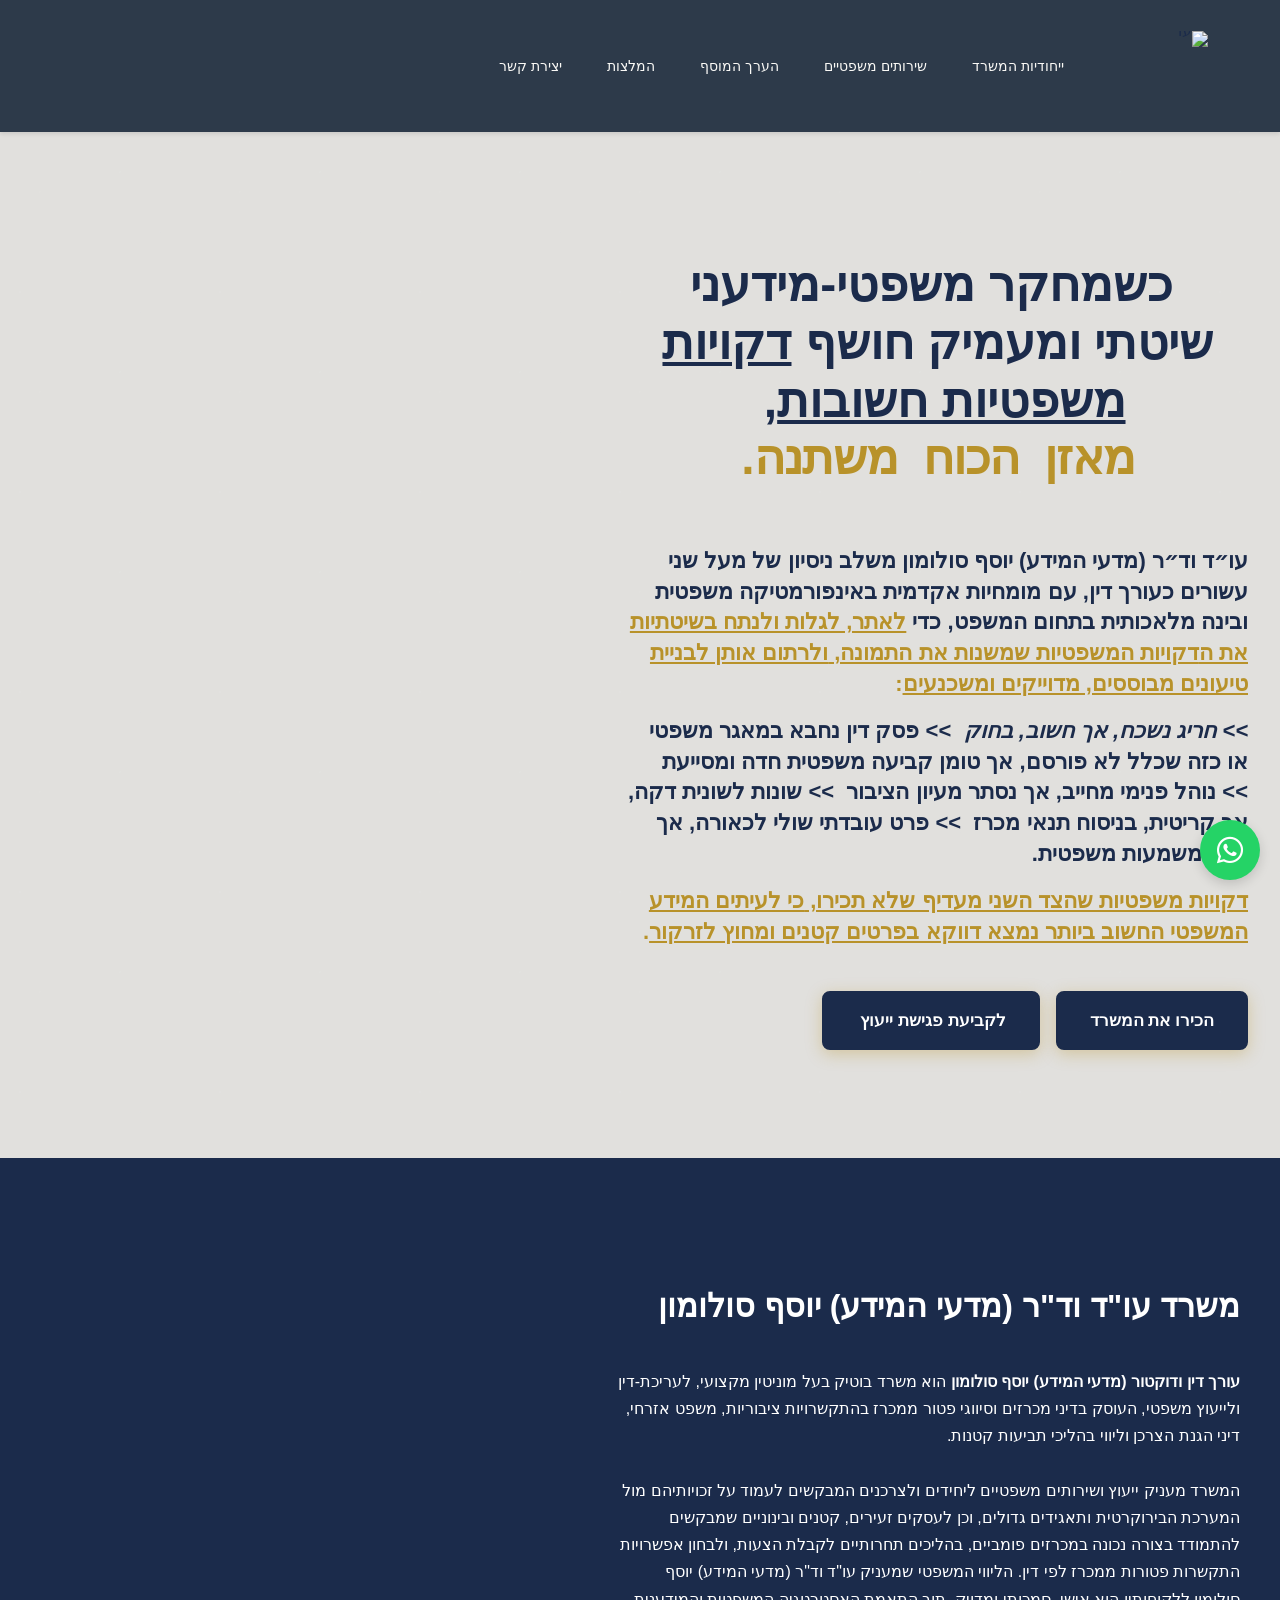
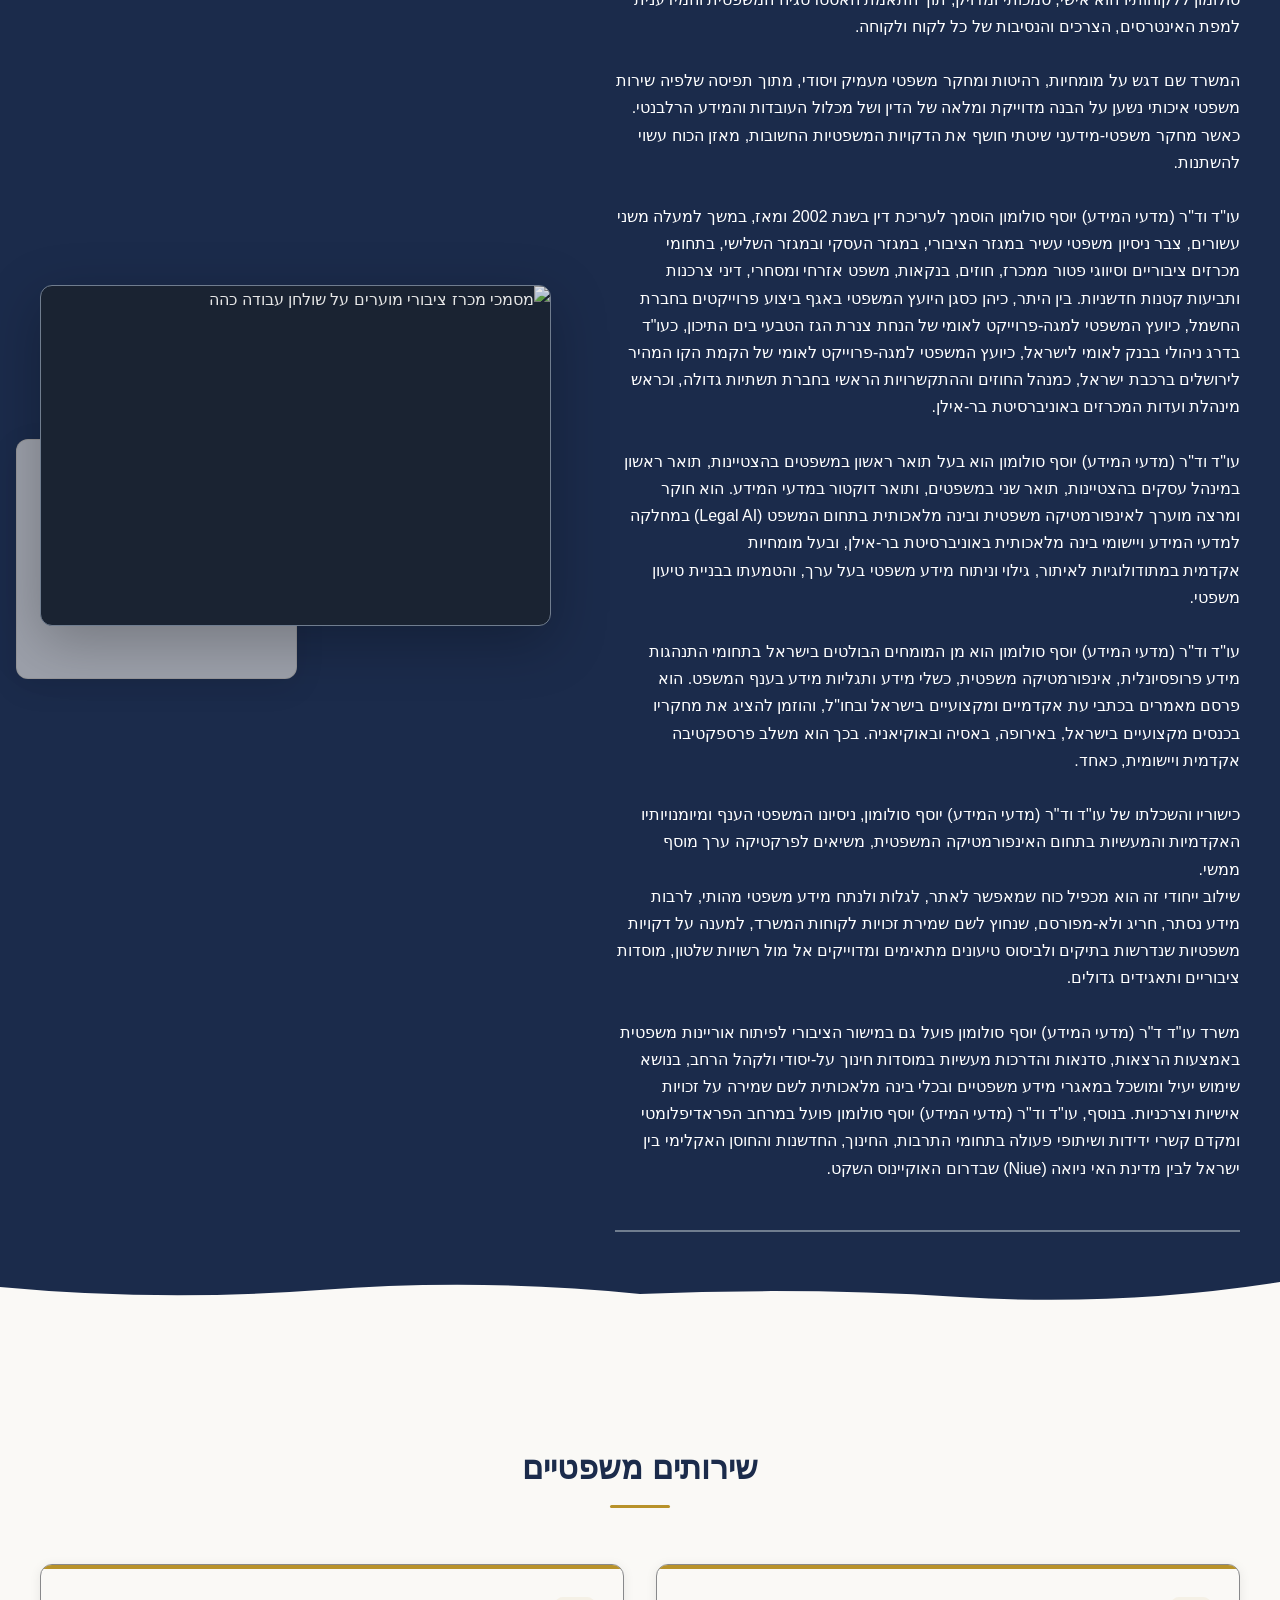
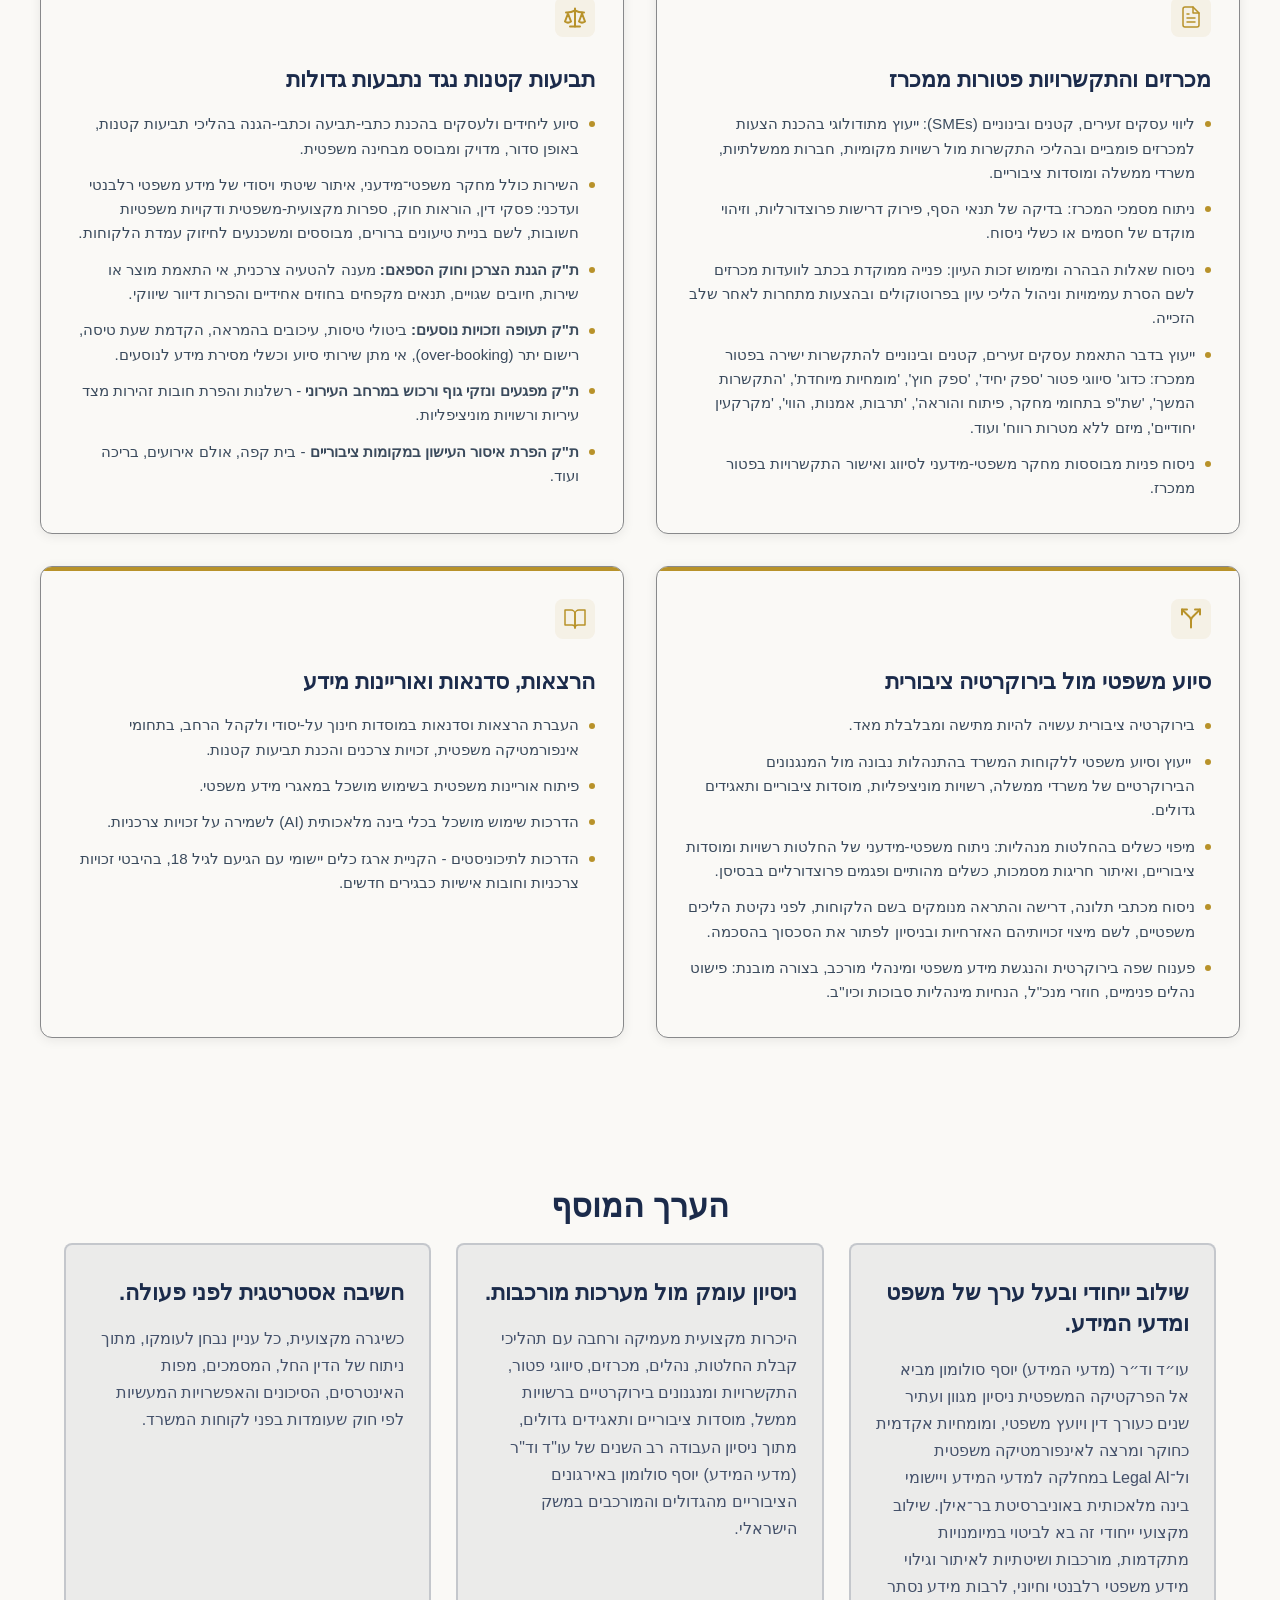
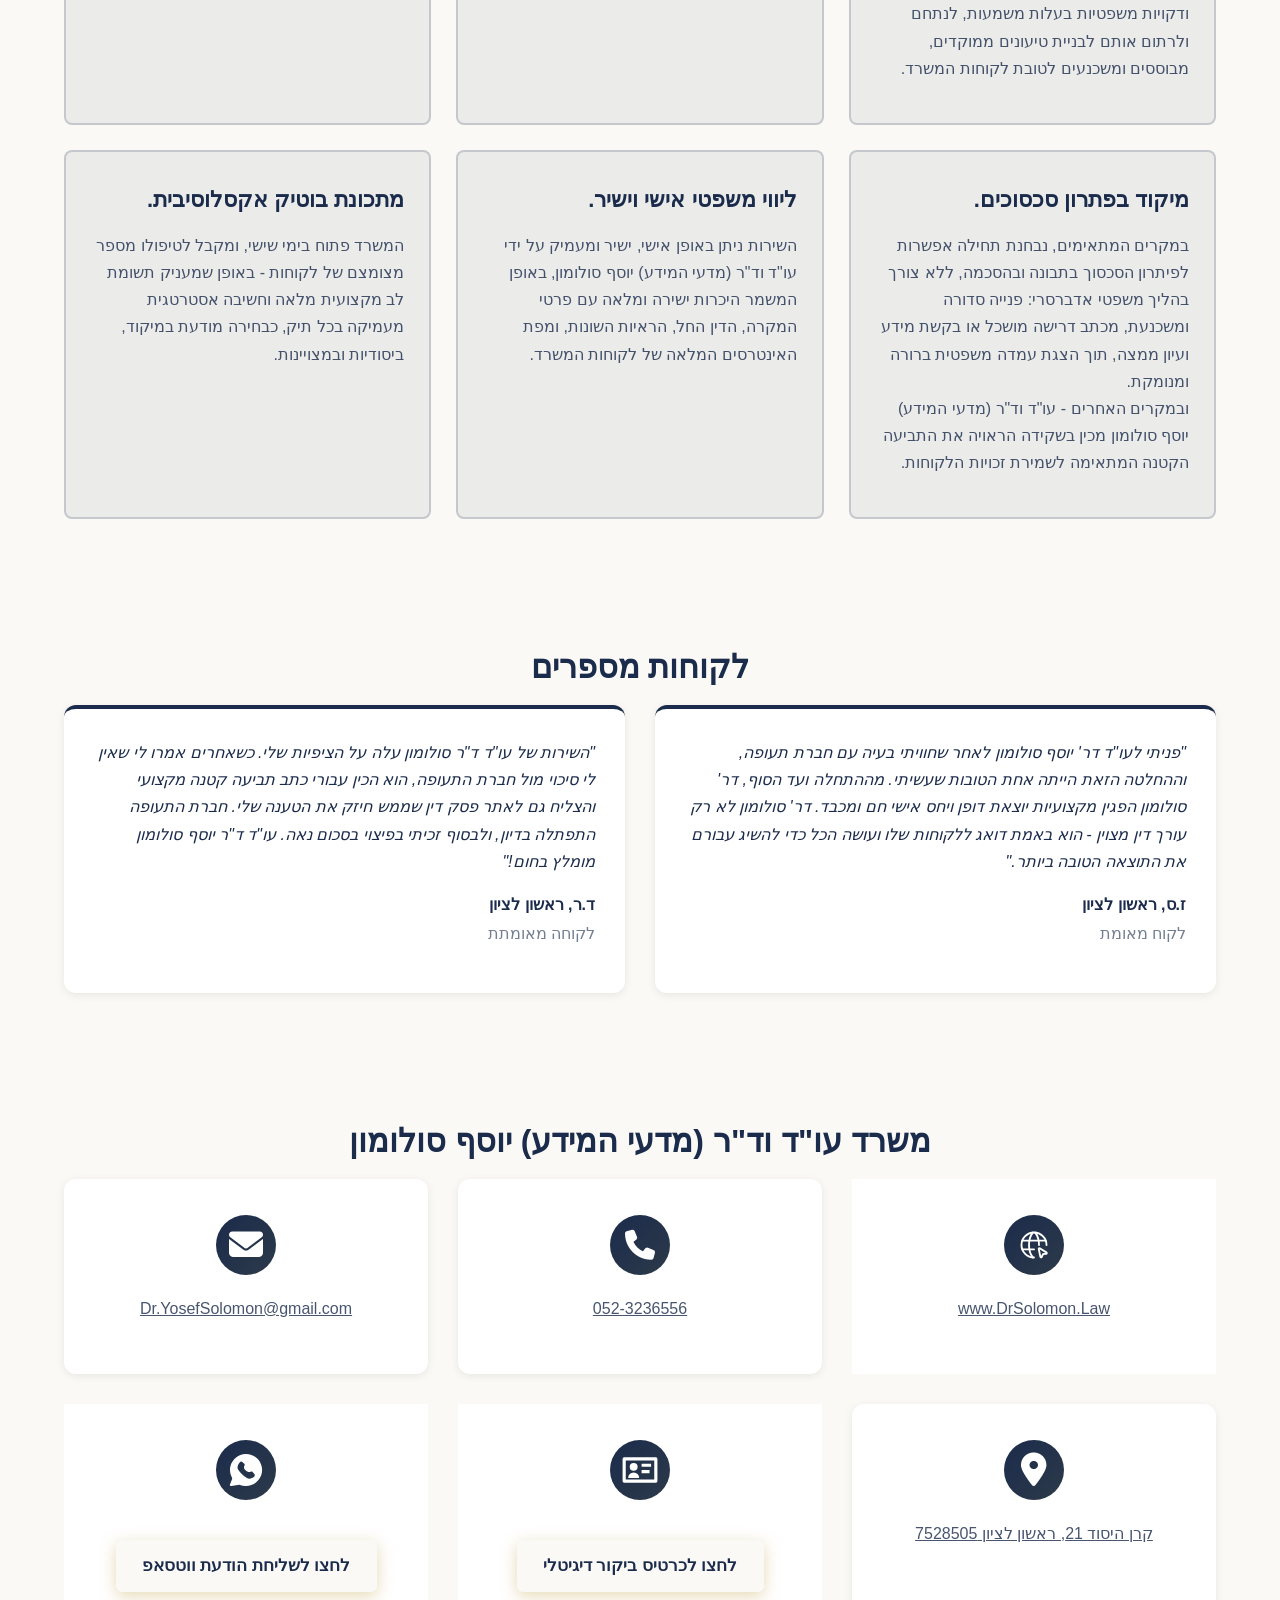
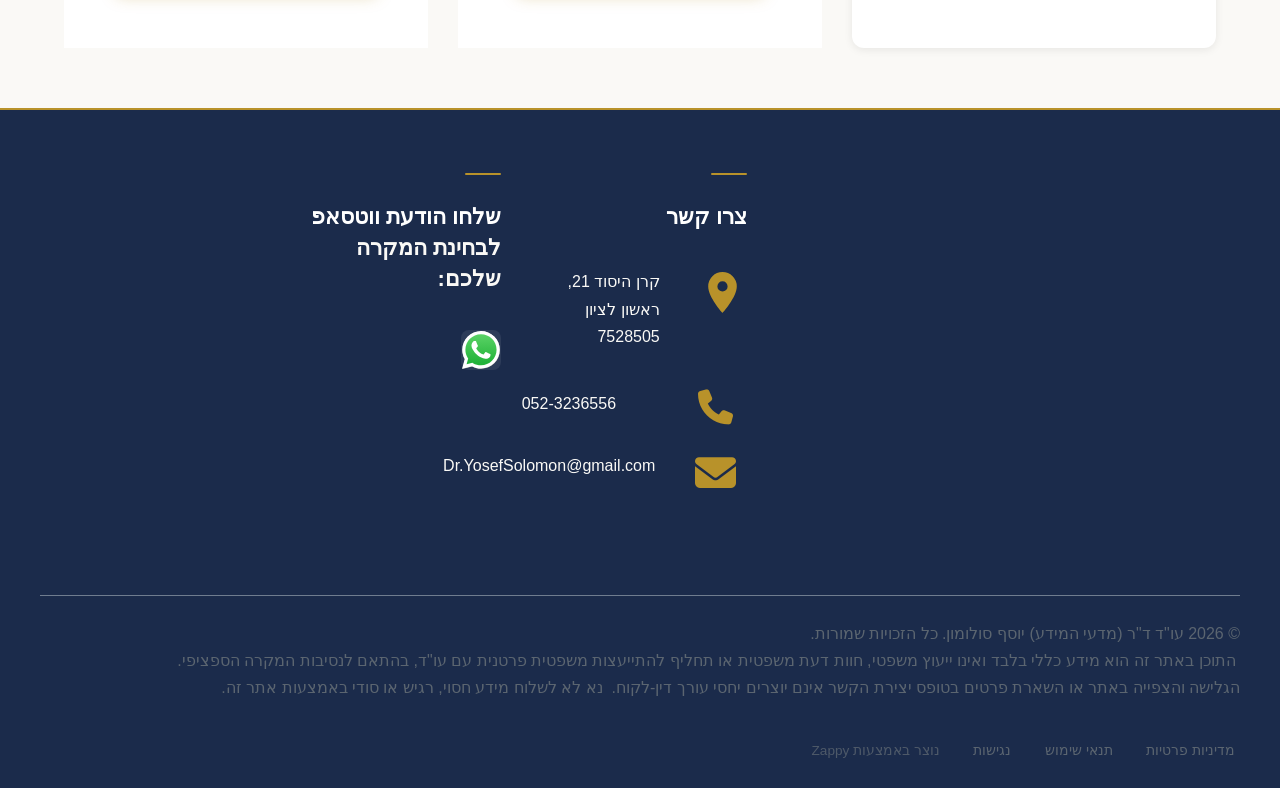
==== commit 81cd6283: "Background sync: Progressive GitHub Sync" ====
--- a/index.html
+++ b/index.html
@@ -632,7 +632,225 @@
 
 
 
-
+<style data-zappy-section-v2-css="true">
+/* V2 Regenerated Section CSS */
+.index-hero-section {
+  position: relative;
+  background: var(--bg-light);
+  color: var(--text-dark);
+  min-height: 100vh;
+  display: flex;
+  align-items: center;
+  justify-content: center;
+  padding: 120px 24px 80px;
+  overflow: hidden;
+  direction: rtl;
+}
+
+/* Subtle scrim for depth – no photo, just a faint gradient to add dimension */
+.index-hero-section__scrim {
+  position: absolute;
+  inset: 0;
+  background: radial-gradient(ellipse at 80% 20%, rgba(201, 168, 76, 0.06) 0%, transparent 60%),
+              radial-gradient(ellipse at 20% 80%, rgba(27, 43, 75, 0.04) 0%, transparent 60%);
+  pointer-events: none;
+  z-index: 0;
+}
+
+.index-hero-section__container {
+  position: relative;
+  z-index: 10;
+  width: 100%;
+  max-width: 1200px;
+  margin: 0 auto;
+}
+
+.index-hero-section__content {
+  max-width: 800px;
+  margin-inline-start: auto;
+  margin-inline-end: 0;
+  text-align: start;
+  display: flex;
+  flex-direction: column;
+  align-items: flex-start;
+  gap: 32px;
+}
+
+/* Gold underline decorative motif */
+.index-hero-section__gold-rule {
+  width: 60px;
+  height: 3px;
+  background: var(--accent);
+  border-radius: 2px;
+  margin-block-end: 8px;
+}
+
+/* Subtitle – H3 per hero hierarchy */
+.index-hero-section__subtitle {
+  font-family: 'Assistant', 'Inter', sans-serif;
+  font-size: 1.05rem;
+  font-weight: 400;
+  line-height: 1.8;
+  color: var(--text-muted);
+  margin: 0;
+  text-align: start;
+  max-width: 680px;
+}
+
+/* Main Headline */
+.index-hero-section__headline {
+  font-family: 'Frank Ruhl Libre', 'Noto Serif Hebrew', serif;
+  font-size: 3rem;
+  font-weight: 700;
+  letter-spacing: -0.01em;
+  line-height: 1.15;
+  color: var(--primary);
+  margin: 0;
+  text-align: start;
+}
+
+/* Badges Row */
+.index-hero-section__badges {
+  display: flex;
+  flex-wrap: wrap;
+  gap: 16px;
+  align-items: center;
+}
+
+.index-hero-section__badge {
+  display: inline-flex;
+  align-items: center;
+  gap: 8px;
+  padding: 10px 18px;
+  background: rgba(27, 43, 75, 0.04);
+  border: 1px solid var(--border-light);
+  border-radius: 100px;
+  font-family: 'Assistant', 'Inter', sans-serif;
+  font-size: 0.875rem;
+  font-weight: 500;
+  color: var(--text-dark);
+  white-space: nowrap;
+  transition: all 0.3s cubic-bezier(0.4, 0, 0.2, 1);
+}
+
+.index-hero-section__badge svg {
+  flex-shrink: 0;
+  color: var(--accent);
+}
+
+.index-hero-section__badge:hover {
+  background: rgba(27, 43, 75, 0.07);
+  border-color: var(--accent);
+  transform: translateY(-2px);
+  box-shadow: 0 4px 12px rgba(27, 43, 75, 0.06);
+}
+
+/* CTA Button */
+.index-hero-section__cta {
+  display: inline-flex;
+  align-items: center;
+  gap: 10px;
+  padding: 16px 36px;
+  background: var(--accent);
+  color: #FFFFFF;
+  border: none;
+  border-radius: 6px;
+  font-family: 'Assistant', 'Inter', sans-serif;
+  font-size: 1rem;
+  font-weight: 600;
+  letter-spacing: 0.02em;
+  text-decoration: none;
+  cursor: pointer;
+  transition: all 0.3s cubic-bezier(0.4, 0, 0.2, 1);
+  box-shadow: 0 4px 16px rgba(201, 168, 76, 0.25);
+  margin-block-start: 8px;
+}
+
+.index-hero-section__cta svg {
+  flex-shrink: 0;
+  transition: transform 0.3s ease;
+}
+
+.index-hero-section__cta:hover {
+  background: linear-gradient(135deg, #C9A84C 0%, #E8C96A 100%);
+  box-shadow: 0 8px 32px rgba(201, 168, 76, 0.35);
+  transform: translateY(-2px);
+}
+
+.index-hero-section__cta:hover svg {
+  transform: translateX(-4px);
+}
+
+/* Responsive: Mobile */
+@media (max-width: 768px) {
+  .index-hero-section {
+    padding: 100px 16px 60px;
+    min-height: auto;
+    align-items: flex-start;
+  }
+
+  .index-hero-section__content {
+    max-width: 100%;
+    margin-inline-start: 0;
+    margin-inline-end: 0;
+    gap: 24px;
+    align-items: flex-start;
+  }
+
+  .index-hero-section__headline {
+    font-size: 2rem;
+    line-height: 1.25;
+  }
+
+  .index-hero-section__subtitle {
+    font-size: 0.95rem;
+    line-height: 1.6;
+  }
+
+  .index-hero-section__badges {
+    gap: 10px;
+  }
+
+  .index-hero-section__badge {
+    padding: 8px 14px;
+    font-size: 0.8rem;
+    gap: 6px;
+  }
+
+  .index-hero-section__badge svg {
+    width: 14px;
+    height: 14px;
+  }
+
+  .index-hero-section__cta {
+    padding: 14px 28px;
+    font-size: 0.95rem;
+    width: 100%;
+    justify-content: center;
+  }
+
+  .index-hero-section__gold-rule {
+    width: 48px;
+    height: 2px;
+  }
+}
+
+/* Larger screens */
+@media (min-width: 1200px) {
+  .index-hero-section__headline {
+    font-size: 3.5rem;
+  }
+}
+/* ZAPPY_POSTGEN_GUARD_HERO_FONT_CAP:index-hero */
+.hero h1, .hero-section h1, [class*="hero-"] h1, [class~="hero"] h1, .hero .hero-title, .hero-title { font-size: 48px !important; line-height: 1.2 !important; }
+@media (max-width: 1024px) {
+  .hero h1, .hero-section h1, [class*="hero-"] h1, [class~="hero"] h1, .hero .hero-title, .hero-title { font-size: 36px !important; }
+}
+@media (max-width: 768px) {
+  .hero h1, .hero-section h1, [class*="hero-"] h1, [class~="hero"] h1, .hero .hero-title, .hero-title { font-size: 28px !important; }
+}
+
+</style>
 
 <style data-zappy-section-v2-css="true">
 /* V2 Regenerated Section CSS */
@@ -838,366 +1056,6 @@
   }
 }
 </style>
-
-<style data-zappy-section-v2-css="true">
-/* V2 Regenerated Section CSS */
-.home-hero-section {
-  position: relative;
-  width: 100%;
-  min-height: 100vh;
-  display: flex;
-  align-items: center;
-  justify-content: flex-start;
-  overflow: hidden;
-  background-color: var(--bg-dark);
-  color: var(--text-light);
-  direction: rtl;
-}
-
-/* Background image */
-.home-hero-section__bg-image {
-  position: absolute;
-  top: 0;
-  left: 0;
-  width: 100%;
-  height: 100%;
-  object-fit: cover;
-  object-position: center 30%;
-  z-index: 0;
-  filter: brightness(0.55) saturate(0.85);
-  pointer-events: none;
-}
-
-/* Scrim overlay: dark gradient from bottom-right (text side) to top-left */
-.home-hero-section__scrim {
-  position: absolute;
-  top: 0;
-  left: 0;
-  width: 100%;
-  height: 100%;
-  z-index: 1;
-  pointer-events: none;
-  background-image:
-    linear-gradient(
-      135deg,
-      rgba(27, 43, 75, 0.15) 0%,
-      rgba(27, 43, 75, 0.05) 35%,
-      rgba(15, 28, 51, 0.42) 70%,
-      rgba(15, 28, 51, 0.55) 100%
-    );
-}
-
-/* Content container */
-.home-hero-section__container {
-  position: relative;
-  z-index: 10;
-  width: 100%;
-  max-width: 1200px;
-  margin: 0 auto;
-  padding: 120px 24px 80px;
-  display: flex;
-  justify-content: flex-start;
-  align-items: center;
-}
-
-/* Warm paper text panel */
-.home-hero-section__text-panel {
-  background-color: rgba(250, 249, 246, 0.96);
-  backdrop-filter: blur(4px);
-  padding: 48px 48px 40px;
-  max-width: 620px;
-  width: 100%;
-  border-radius: 2px;
-  box-shadow: 0 20px 48px rgba(0, 0, 0, 0.25), 0 4px 12px rgba(0, 0, 0, 0.1);
-  color: var(--text-dark);
-  text-align: right;
-  border-inline-end: 4px solid var(--accent);
-}
-
-/* Gold accent rule */
-.home-hero-section__gold-rule {
-  width: 60px;
-  height: 3px;
-  background-color: var(--accent);
-  margin-bottom: 28px;
-  margin-inline-start: auto;
-  margin-inline-end: 0;
-}
-
-/* H1 Headline */
-.home-hero-section__headline {
-  font-family: 'Noto Serif Hebrew', 'Frank Ruhl Libre', 'Times New Roman', serif;
-  font-size: 2.4rem;
-  font-weight: 700;
-  line-height: 1.25;
-  letter-spacing: -0.005em;
-  color: var(--text-dark);
-  margin: 0 0 20px;
-  text-align: right;
-  direction: rtl;
-}
-
-/* H3 Subtitle */
-.home-hero-section__subtitle {
-  font-family: 'Inter', 'Assistant', 'Helvetica Neue', sans-serif;
-  font-size: 1.1rem;
-  font-weight: 400;
-  line-height: 1.65;
-  color: var(--text-muted);
-  margin: 0 0 28px;
-  text-align: right;
-  direction: rtl;
-}
-
-/* Credentials strip */
-.home-hero-section__credentials {
-  display: flex;
-  flex-wrap: wrap;
-  align-items: center;
-  gap: 8px;
-  margin-bottom: 32px;
-  color: var(--text-muted);
-  font-size: 0.85rem;
-  font-weight: 500;
-  direction: rtl;
-}
-
-.home-hero-section__credential-badge {
-  display: inline-block;
-  background-color: rgba(27, 43, 75, 0.06);
-  padding: 4px 12px;
-  border-radius: 4px;
-  color: var(--text-dark);
-  white-space: nowrap;
-  font-size: 0.8rem;
-  font-weight: 600;
-  letter-spacing: 0.01em;
-}
-
-.home-hero-section__credential-divider {
-  color: var(--border-light);
-  margin: 0 2px;
-  font-weight: 300;
-}
-
-/* CTA Group */
-.home-hero-section__cta-group {
-  display: flex;
-  flex-wrap: wrap;
-  gap: 16px;
-  margin-bottom: 24px;
-  justify-content: flex-start;
-  direction: rtl;
-}
-
-/* Primary CTA */
-.home-hero-section__btn {
-  display: inline-flex;
-  align-items: center;
-  justify-content: center;
-  text-decoration: none;
-  font-family: 'Inter', 'Assistant', sans-serif;
-  font-size: 0.95rem;
-  font-weight: 600;
-  padding: 14px 32px;
-  border-radius: 6px;
-  transition: all 0.25s cubic-bezier(0.4, 0, 0.2, 1);
-  cursor: pointer;
-  white-space: nowrap;
-  letter-spacing: 0.02em;
-  direction: rtl;
-}
-
-.home-hero-section__btn--primary {
-  background-color: var(--primary);
-  color: var(--text-light);
-  border: 1.5px solid var(--primary);
-  box-shadow: 0 4px 12px rgba(27, 43, 75, 0.25);
-}
-
-.home-hero-section__btn--primary:hover {
-  background-color: #0F1C33;
-  border-color: #0F1C33;
-  box-shadow: 0 6px 20px rgba(27, 43, 75, 0.35);
-  transform: translateY(-1px);
-}
-
-.home-hero-section__btn--ghost {
-  background-color: transparent;
-  color: var(--primary);
-  border: 1.5px solid var(--primary);
-}
-
-.home-hero-section__btn--ghost:hover {
-  background-color: rgba(27, 43, 75, 0.05);
-  border-color: var(--primary);
-  transform: translateY(-1px);
-}
-
-/* Availability note */
-.home-hero-section__availability-note {
-  font-family: 'Inter', 'Assistant', sans-serif;
-  font-size: 0.8rem;
-  font-weight: 500;
-  color: var(--text-muted);
-  margin: 0;
-  display: flex;
-  align-items: center;
-  gap: 8px;
-  justify-content: flex-start;
-  direction: rtl;
-  letter-spacing: 0.02em;
-  border-top: 1px solid var(--border-light);
-  padding-top: 16px;
-}
-
-.home-hero-section__availability-icon {
-  font-size: 1rem;
-  line-height: 1;
-  color: var(--accent);
-}
-
-/* Responsive: Tablet */
-@media (max-width: 1024px) {
-  .home-hero-section__text-panel {
-    max-width: 540px;
-    padding: 40px 36px 32px;
-  }
-
-  .home-hero-section__headline {
-    font-size: 2rem;
-  }
-
-  .home-hero-section__subtitle {
-    font-size: 1rem;
-  }
-}
-
-/* Responsive: Mobile */
-@media (max-width: 768px) {
-  .home-hero-section {
-    min-height: 100vh;
-    align-items: flex-end;
-    padding-bottom: 0;
-  }
-
-  .home-hero-section__container {
-    padding: 100px 16px 40px;
-    justify-content: center;
-    align-items: flex-end;
-  }
-
-  .home-hero-section__text-panel {
-    max-width: 100%;
-    padding: 32px 24px 28px;
-    border-inline-end: none;
-    border-bottom: 4px solid var(--accent);
-    border-radius: 6px 6px 0 0;
-    background-color: rgba(250, 249, 246, 0.98);
-  }
-
-  .home-hero-section__gold-rule {
-    width: 48px;
-    height: 2px;
-    margin-bottom: 20px;
-  }
-
-  .home-hero-section__headline {
-    font-size: 1.6rem;
-    line-height: 1.3;
-    margin-bottom: 16px;
-  }
-
-  .home-hero-section__subtitle {
-    font-size: 0.95rem;
-    line-height: 1.6;
-    margin-bottom: 20px;
-  }
-
-  .home-hero-section__credentials {
-    gap: 6px;
-    margin-bottom: 24px;
-    font-size: 0.75rem;
-  }
-
-  .home-hero-section__credential-badge {
-    font-size: 0.72rem;
-    padding: 3px 10px;
-  }
-
-  .home-hero-section__cta-group {
-    flex-direction: column;
-    gap: 12px;
-    margin-bottom: 20px;
-  }
-
-  .home-hero-section__btn {
-    width: 100%;
-    text-align: center;
-    padding: 14px 24px;
-    font-size: 0.9rem;
-  }
-
-  .home-hero-section__availability-note {
-    font-size: 0.75rem;
-    padding-top: 12px;
-    justify-content: center;
-    text-align: center;
-  }
-
-  .home-hero-section__bg-image {
-    object-position: center 20%;
-  }
-
-  .home-hero-section__scrim {
-    background-image:
-      linear-gradient(
-        180deg,
-        rgba(27, 43, 75, 0.1) 0%,
-        rgba(15, 28, 51, 0.35) 50%,
-        rgba(15, 28, 51, 0.65) 100%
-      );
-  }
-}
-
-/* Small mobile */
-@media (max-width: 480px) {
-  .home-hero-section__container {
-    padding: 100px 12px 24px;
-  }
-
-  .home-hero-section__text-panel {
-    padding: 24px 20px 20px;
-  }
-
-  .home-hero-section__headline {
-    font-size: 1.4rem;
-  }
-
-  .home-hero-section__subtitle {
-    font-size: 0.9rem;
-  }
-
-  .home-hero-section__credentials {
-    flex-direction: column;
-    align-items: flex-start;
-    gap: 4px;
-  }
-
-  .home-hero-section__credential-divider {
-    display: none;
-  }
-}
-/* ZAPPY_POSTGEN_GUARD_HERO_FONT_CAP:home-hero */
-.hero h1, .hero-section h1, [class*="hero-"] h1, [class~="hero"] h1, .hero .hero-title, .hero-title { font-size: 48px !important; line-height: 1.2 !important; }
-@media (max-width: 1024px) {
-  .hero h1, .hero-section h1, [class*="hero-"] h1, [class~="hero"] h1, .hero .hero-title, .hero-title { font-size: 36px !important; }
-}
-@media (max-width: 768px) {
-  .hero h1, .hero-section h1, [class*="hero-"] h1, [class~="hero"] h1, .hero .hero-title, .hero-title { font-size: 28px !important; }
-}
-
-</style>
     <style id="zappy-critical-above-fold-css">
 html{box-sizing:border-box;-webkit-text-size-adjust:100%}*,*::before,*::after{box-sizing:inherit}body{margin:0;min-width:320px;overflow-x:clip}img,svg,video{max-width:100%;height:auto}main{display:block}.container{width:min(100% - 32px,1200px);margin-inline:auto}.navbar,nav.navbar,header .navbar,header[role="banner"]{position:relative;z-index:1000;width:100%}.nav-container,.navbar .container{display:flex;align-items:center;justify-content:space-between;min-height:64px}.logo,.logo-link img{display:block;width:35px;height:35px;object-fit:contain}.nav-menu,#navMenu{list-style:none;margin:0;padding:0}.navbar a,.nav-menu a,#navMenu a,.navbar .nav-links a{color:inherit;text-decoration:none}.navbar .sub-menu,.nav-menu .sub-menu,#navMenu .sub-menu{display:none}.fa,.fas,.far,.fab,.fa-solid,.fa-regular,.fa-brands{display:inline-block;min-width:1em;text-align:center}html:not(#zappy-noop)[data-zappy-site-type="ecommerce"] .phone-header-btn,html:not(#zappy-noop) .navbar:has(.nav-ecommerce-icons)>.phone-header-btn{display:none!important;visibility:hidden!important;width:0!important;height:0!important;pointer-events:none!important}.zappy-preview-empty-store-cta{display:none!important;visibility:hidden!important;height:0!important;max-height:0!important;overflow:hidden!important;margin:0!important;padding:0!important;border:0!important;box-shadow:none!important}.zappy-catalog-menu{background:var(--surface-color,var(--surface,linear-gradient(135deg,#f8f9fa 0%,#fff 100%)));border-bottom:1px solid var(--border-color,#e5e7eb);padding:0;position:sticky;top:0;z-index:90}.zappy-catalog-menu[dir=rtl],.zappy-catalog-menu.rtl{direction:rtl}.zappy-catalog-menu[dir=ltr],.zappy-catalog-menu.ltr{direction:ltr}.catalog-menu-container{max-width:1440px;margin:0 auto;display:flex;align-items:center;gap:8px;padding:10px 24px;overflow:visible}.catalog-menu-categories,.catalog-menu-list{display:flex;align-items:center;gap:4px;flex-wrap:wrap;margin:0;padding:0;list-style:none}.catalog-menu-item{display:inline-flex;align-items:center;padding:8px 16px;font-size:14px;font-weight:500;color:var(--text-color,var(--text,#374151));text-decoration:none;border-radius:20px;white-space:nowrap}.catalog-menu-all{background:var(--primary-color,var(--primary,#111));color:var(--text-light,#fff)!important}.catalog-menu-parent{position:relative;display:inline-flex;align-items:center}.catalog-menu-trigger{display:inline-flex;align-items:center;gap:6px}.catalog-menu-chevron{flex-shrink:0}.catalog-menu-parent>.sub-menu{display:none!important;visibility:hidden!important;opacity:0!important;pointer-events:none!important}.hero-section,.index-hero-section,section[class*="hero"]{position:relative;overflow:hidden;min-height:560px}.hero-bg-wrapper,.hero-bg-image,section[class*="hero"] [class*="hero-bg"]{position:absolute;inset:0;width:100%;height:100%}.hero-bg-wrapper img,.hero-bg-image img,section[class*="hero"] [data-hero-bg],section[class*="hero"] img[data-hero-background="true"]{width:100%!important;height:100%!important;object-fit:cover!important;display:block}.hero-content,section[class*="hero"] .container{position:relative;z-index:2}@media(max-width:768px){:root{--header-height:72px;--total-header-height:72px;--zappy-mobile-menu-top:72px}html[data-zappy-site-type="ecommerce"] body{padding-top:var(--total-header-height,72px)}html[data-zappy-site-type="ecommerce"] body>nav.navbar,html[data-zappy-site-type="ecommerce"] body>.navbar:not(.zappy-catalog-menu){position:fixed!important;top:0;left:0;right:0;z-index:100000;width:100%;margin-bottom:0}.zappy-catalog-menu{position:fixed;top:var(--header-height,72px);left:0;right:0;z-index:99999}.nav-container,.navbar .container{min-height:60px}.nav-menu,#navMenu{max-width:100vw;overflow-x:hidden}.hero-section,.index-hero-section,section[class*="hero"]{min-height:100svh}.hero-bg-wrapper,.hero-bg-image,.hero-scrim{min-height:100svh}}
 :root{--nav-bg:#2D3A4A}.navbar{background-color:#2D3A4A!important}
@@ -1250,7 +1108,7 @@
 </style>
     <link rel="stylesheet" href="/styles.css">
     <script>window.ZAPPY_WEBSITE_ID = "03b54d7b-caf0-41af-aada-270f3b147ab4"; window.ZAPPY_API_BASE = "https://api.zappy5.com";</script>
-    <link rel="preload" as="image" href="/assets/image-legal-services-section-home-hero-home-hero-image-1.webp" fetchpriority="high">
+    <link rel="preload" as="image" href="/assets/general-hero-upload-1784394890951-vqj02n.webp?v=1784394893210" fetchpriority="high">
 
     <style id="zappy-dropdown-submenu-styles">
       /* ========== DESKTOP DROPDOWN SUBMENU STYLES ========== */
@@ -1883,60 +1741,23 @@
 
 
 
-<section class="home-hero-section" data-layout-spec="Home-hero" data-hero-type="fullscreen-scrim" id="zappy-section-0">
-  <!-- Full-bleed background image -->
-  <img loading="eager" fetchpriority="high" data-hero-bg="true" data-context="A restrained, credible professional portrait of a senior Israeli attorney in his late 50s, seated at a mahogany desk in a quiet law library. He wears a dark navy suit, white shirt, no tie. Natural window light from the right. In the foreground, a leather-bound legal brief and a fountain pen. No glossy corporate staging. The mood is calm, exact, and quietly authoritative." width="1200" height="600" src="/assets/image-legal-services-section-home-hero-home-hero-image-1.webp" alt="עו״ד ד״ר יוסף סולומון במשרדו" class="home-hero-section__bg-image" style="position: absolute; object-fit: cover; object-position: 50% 50%; max-width: none; max-height: none; margin: 0; inset: 0; width: 100%; height: 100%" decoding="async">
-
-  <!-- Scrim overlay for text contrast -->
-  <div class="home-hero-section__scrim" aria-hidden="true"></div>
-
-  <!-- Content Container -->
-  <div class="home-hero-section__container">
-    
-    <!-- Text Panel: Warm paper panel, right-aligned -->
-    <div class="home-hero-section__text-panel">
-      
-      <!-- Gold accent rule -->
-      <div class="home-hero-section__gold-rule" aria-hidden="true"></div>
-
-      <!-- H1: Main headline -->
-      <h1 class="home-hero-section__headline" style="color: #1A1A1A !important">
-        ניסוח משפטי אסטרטגי.<br>ניווט ביורוקרטי מדויק.<br>תיקים נבחרים בלבד.
-      </h1>
-
-      <!-- H3: Supporting subtitle -->
-      <h3 class="home-hero-section__subtitle" style="color: #1A1A1A !important">
-        עורך דין משנת 2002, דוקטור למדעי המידע. משרד בוטיק מצומצם הפתוח בימי שישי בלבד. כתיבה ואסטרטגיה — ללא ליטיגציה, ללא הופעות בבתי משפט.
-      </h3>
-
-      <!-- Credential strip -->
-      <div class="home-hero-section__credentials">
-        <span class="home-hero-section__credential-badge" style="color: #1A1A1A !important">מרצה באוניברסיטה</span>
-        <span class="home-hero-section__credential-divider" aria-hidden="true">|</span>
-        <span class="home-hero-section__credential-badge" style="color: #1A1A1A !important">חוקר מידענות משפטית</span>
-        <span class="home-hero-section__credential-divider" aria-hidden="true">|</span>
-        <span class="home-hero-section__credential-badge" style="color: #1A1A1A !important">יועץ משפטי פנים-ארגוני בחברות ממשלתיות מובילות</span>
-      </div>
-
-      <!-- CTA Buttons -->
-      <div class="home-hero-section__cta-group">
-        <a href="#contact" class="home-hero-section__btn home-hero-section__btn--primary">
-          פניה לבירור מנהלי
-        </a>
-        <a href="#card" class="home-hero-section__btn home-hero-section__btn--ghost">
-          כרטיס ביקור דיגיטלי
-        </a>
-      </div>
-
-      <!-- Availability note -->
-      <p class="home-hero-section__availability-note" style="color: #1A1A1A !important">
-        <span class="home-hero-section__availability-icon" aria-hidden="true" style="color: #1A1A1A !important">🕗</span>
-        ימי שישי בלבד, 08:00–13:00 | תיקים מוגבלים במספרם
-      </p>
-
+<section class="hero-section" dir="rtl" id="zappy-section-0" style="position: relative; overflow: hidden; --zappy-bg-color: #FAF9F6; min-height: 1026.49px !important; background-color: rgb(250, 249, 246)" data-zappy-bg-orig-size-var="cover" data-zappy-bg-orig-position-var="center" data-zappy-bg-overlay-opacity="10" data-zappy-bg-color="#FAF9F6" data-zappy-bg-overlay-color="#000000" data-zappy-bg-video-type="" data-zappy-bg-video-url="" data-element-id="zappy-hero-bg-zappy-section-0" data-element-type="background-image" data-zappy-bg-position="50% 50%" data-zappy-bg-zoom="1" data-zappy-bg-type="color">
+  <div class="hero-overlay" data-zappy-gradient-scrim="true" data-zappy-scrim-orig-opacity="1" style="opacity: 1; display: none" data-zappy-original-bg="hidden"></div>
+  <div class="zappy-hero-overlay" style="position:absolute;inset:0;z-index:1;background:rgba(0, 0, 0, 0.1);pointer-events:none;"></div><div class="hero-container" style="position: relative; z-index: 2">
+    <div class="hero-content">
+      <h1 class="hero-heading" style="text-align: start; box-sizing: border-box; color: rgb(27, 43, 75) !important; max-width: 785px; width: min(785px, max(100%, -48px + 100vw)); margin-left: calc(0.5 * (100% - min(785px, max(100%, -48px + 100vw)))); margin-right: calc(0.5 * (100% - min(785px, max(100%, -48px + 100vw)))); display: block;" data-zappy-text-width="custom"><font color="#2d3a4a"></font></h1><h1 style="text-align: center;"><span style="color: rgb(27, 43, 75) !important;"><font>&nbsp;כשמחקר משפטי-מידעני שיטתי ומעמיק חושף&nbsp;</font><font><u>דקויות משפטיות חשובות</u>,</font></span><font>&nbsp;<br></font><span style="color: rgb(184, 146, 42); letter-spacing: -0.02em;">מאזן&nbsp; הכוח&nbsp; משתנה.</span></h1>
+      <h3 style="text-align: start; box-sizing: border-box !important; outline: none; display: block !important; width: min(719px, max(100%, -48px + 100vw)) !important; max-width: 719px !important; margin-left: calc(0.5 * (100% - min(719px, max(100%, -48px + 100vw)))) !important; margin-right: calc(0.5 * (100% - min(719px, max(100%, -48px + 100vw)))) !important; margin-inline: calc(0.5 * (100% - min(719px, max(100%, -48px + 100vw)))) !important;" data-zappy-text-width="custom"><p><span style="color: #2d3a4a !important"><b><span><span></span></span></b></span><span style="color: #1b2b4b !important"><span><br></span></span></p></h3><h3><span style="color: #1b2b4b !important"><span>עו״ד וד״ר (מדעי המידע) יוסף סולומון משלב ניסיון של מעל שני עשורים כעורך דין, עם מומחיות אקדמית באינפורמטיקה משפטית ובינה מלאכותית בתחום המשפט, כדי&nbsp;<span style="color: rgb(27, 43, 75) !important;"><u></u></span><span style="color: rgb(184, 146, 42) !important;"><span><u>לאתר, לגלות ולנתח בשיטתיות את ה<span>דקויות המשפטיות שמשנות את התמונה,&nbsp;</span></u><u>ולרתום אותן לבניית טיעונים מבוססים, מדוייקים ומשכנעים</u></span>:&nbsp;&nbsp;</span></span></span></h3><h3></h3><h3 style="color: rgb(27, 43, 75);"><i>&gt;&gt; חריג נשכח, אך חשוב, בחוק&nbsp;</i>
+
+&gt;&gt; פסק דין נחבא במאגר משפטי או כזה שכלל לא פורסם, אך טומן קביעה משפטית חדה ומסייעת&nbsp; &gt;&gt; נוהל פנימי מחייב, אך נסתר מעיון הציבור&nbsp; &gt;&gt; שונות לשונית דקה, אך קריטית, בניסוח תנאי מכרז&nbsp; &gt;&gt; פרט עובדתי שולי לכאורה, אך בעל משמעות משפטית.  
+
+</h3><h3><u style="color: rgb(184, 146, 42) !important;">דקויות משפטיות שהצד השני מעדיף שלא תכירו,&nbsp;</u><font color="#b8922a"><u>כי לעיתים המידע המשפטי החשוב ביותר נמצא דווקא בפרטים קטנים ומחוץ לזרקור</u>.</font></h3><b><span style="color: #2d3a4a !important"><span><span><br></span></span></span></b>
+      <div class="hero-buttons"><a href="#about" class="btn btn-primary" data-element-type="button" data-element-id="btn-1783070388792-j4pzzltr0" data-native-element="true" style="outline: none; border-color: rgb(27, 43, 75) !important; color: rgb(255, 255, 255) !important; background-color: rgb(27, 43, 75) !important; background-image: none !important;">הכירו את המשרד</a>
+        <a href="#layout-1783054327612" class="btn btn-primary" data-element-type="button" data-element-id="btn-1783070388792-m9msw85fv" data-native-element="true" style="outline: none; border-color: rgb(27, 43, 75) !important; color: rgb(255, 255, 255) !important; background-color: rgb(27, 43, 75) !important; background-image: none !important;">לקביעת פגישת ייעוץ&nbsp;</a></div>
+    </div>
+    <div class="hero-image-wrapper">
+      <div data-zappy-zoom-wrapper="true" data-element-id="img-1783070388793-ue1810wc3" data-element-type="image" data-zappy-zoom-wrapper-width-mode="full" style="position: absolute; top: 0px !important; left: 0px !important; width: 100%; height: 100%; max-width: none; margin-left: 0px !important; margin-right: 0px !important; z-index: 1 !important; overflow: hidden; inset: 0; max-height: none" data-zappy-zoom-clip="true" data-zappy-wrapper-margins-applied="true" data-zappy-zoom-wrapper-align="center"><img loading="eager" fetchpriority="high" data-image-placeholder="0" alt="משרד עורכי דין יוקרתי - חדר ישיבות מודרני בעיצוב כחול-אפור" class="hero-image" src="/assets/general-hero-upload-1784394890951-vqj02n.webp?v=1784394893210" data-element-type="image" data-element-id="img-1783070388793-ue1810wc3" style="border-radius: 8px; object-fit: cover; object-position: 100% 100%; display: block !important; margin: 0; position: absolute; inset: 0; width: 100%; height: 100%; z-index: 0 !important; max-width: none; max-height: none" data-zappy-object-position="100% 100%" data-zappy-zoom="0.6" data-zappy-original-width="536.022705078125" data-zappy-original-height="0" data-zappy-carousel-image-ready="true" data-hero-background="true" data-zappy-mobile-object-position="100% 53%" data-zappy-mobile-zoom="0.6" data-zappy-mobile-src="/assets/general-hero-upload-1784395105523-i3t8is.webp?v=1784395108397" data-hero-bg="true" decoding="async"></div>
     </div>
   </div>
-
 </section>
 
 
@@ -2171,7 +1992,7 @@
 <section id="layout-1783054327612" class="layout-section" data-zappy-component="true" style="width: 100%; padding: 60px 0px; direction: rtl;" data-component-id="contact-info-3col">
   <div class="container" style="max-width: 1200px; margin: 0 auto; padding: 0 1.5rem;">
   <h2 style="font-size: 32px; font-weight: 700; color: rgb(27, 43, 75); margin-bottom: 50px; text-align: center;">משרד עו"ד וד"ר (מדעי המידע) יוסף סולומון</h2>
-  <div class="contact-grid zappy-preserve-css-grid" style="gap: 30px; text-align: center; --zappy-grid-cols: repeat(3, minmax(0, 1fr)); align-items: stretch !important; display: grid; grid-template-columns: repeat(3, minmax(0, 1fr));" id="zappy-auto-grid-1783054329726-80ccdk" data-zappy-auto-grid="true" data-original-item-width="364" data-original-gap="30px" data-zappy-explicit-columns="true"><div style="box-sizing: border-box; background-color: rgb(255, 255, 255) !important; padding: 36px 24px !important; grid-area: auto !important;" data-grid-item-index="0">
+  <div class="contact-grid zappy-preserve-css-grid" style="gap: 30px; text-align: center; --zappy-grid-cols: repeat(3, minmax(0, 1fr)); align-items: stretch !important; display: grid; grid-template-columns: repeat(3, minmax(0, 1fr));" id="zappy-auto-grid-1783054329726-80ccdk" data-zappy-auto-grid="true" data-original-item-width="280" data-original-gap="30px" data-zappy-explicit-columns="true"><div style="box-sizing: border-box; background-color: rgb(255, 255, 255) !important; padding: 36px 24px !important; grid-area: auto !important;" data-grid-item-index="0">
       <div style="width: 60px; height: 60px; margin: 0 auto 20px; background: linear-gradient(135deg, #1B2B4B, #2D3A4A); border-radius: 50%; display: flex; align-items: center; justify-content: center;">
         <svg xmlns="http://www.w3.org/2000/svg" aria-hidden="true" role="img" width="30" height="30" viewBox="0 0 24 24" data-icon="iconoir:internet" data-iconify="iconoir:internet" data-element-type="icon" data-element-id="icon-1783054329726-gajho3twf-add-1783846011691-mniudy" data-icon-type="iconify" data-size-adjusted="true" style="display: inline-block; vertical-align: -0.125em; color: rgb(255, 255, 255); width: 30px !important; height: 30px !important; pointer-events: auto; cursor: pointer;" class="iconify iconify--iconoir"><g fill="none" stroke="currentColor" stroke-width="1.5"><path stroke-linecap="round" stroke-linejoin="round" d="M22 12c0-5.523-4.477-10-10-10S2 6.477 2 12s4.477 10 10 10"></path><path stroke-linecap="round" stroke-linejoin="round" d="M13 2.05S16 6 16 12m-5 9.95S8 18 8 12s3-9.95 3-9.95M2.63 15.5H12m-9.37-7h18.74"></path><path d="M21.879 17.917c.494.304.463 1.043-.045 1.101l-2.567.291l-1.151 2.312c-.228.459-.933.234-1.05-.334l-1.255-6.116c-.099-.48.333-.782.75-.525z" clip-rule="evenodd"></path></g></svg>
       </div>
--- a/styles.css
+++ b/styles.css
@@ -5555,10 +5555,6 @@
   outline: 3px solid var(--accent-color, #B8922A);
   outline-offset: 3px;
 }
-
-#zappy-section-0 .hero-content {
-  display: none !important;
-}
 /* mobile-submenu-overflow-fix */
 @media (max-width: 768px) {
   .navbar .sub-menu.mobile-expanded,
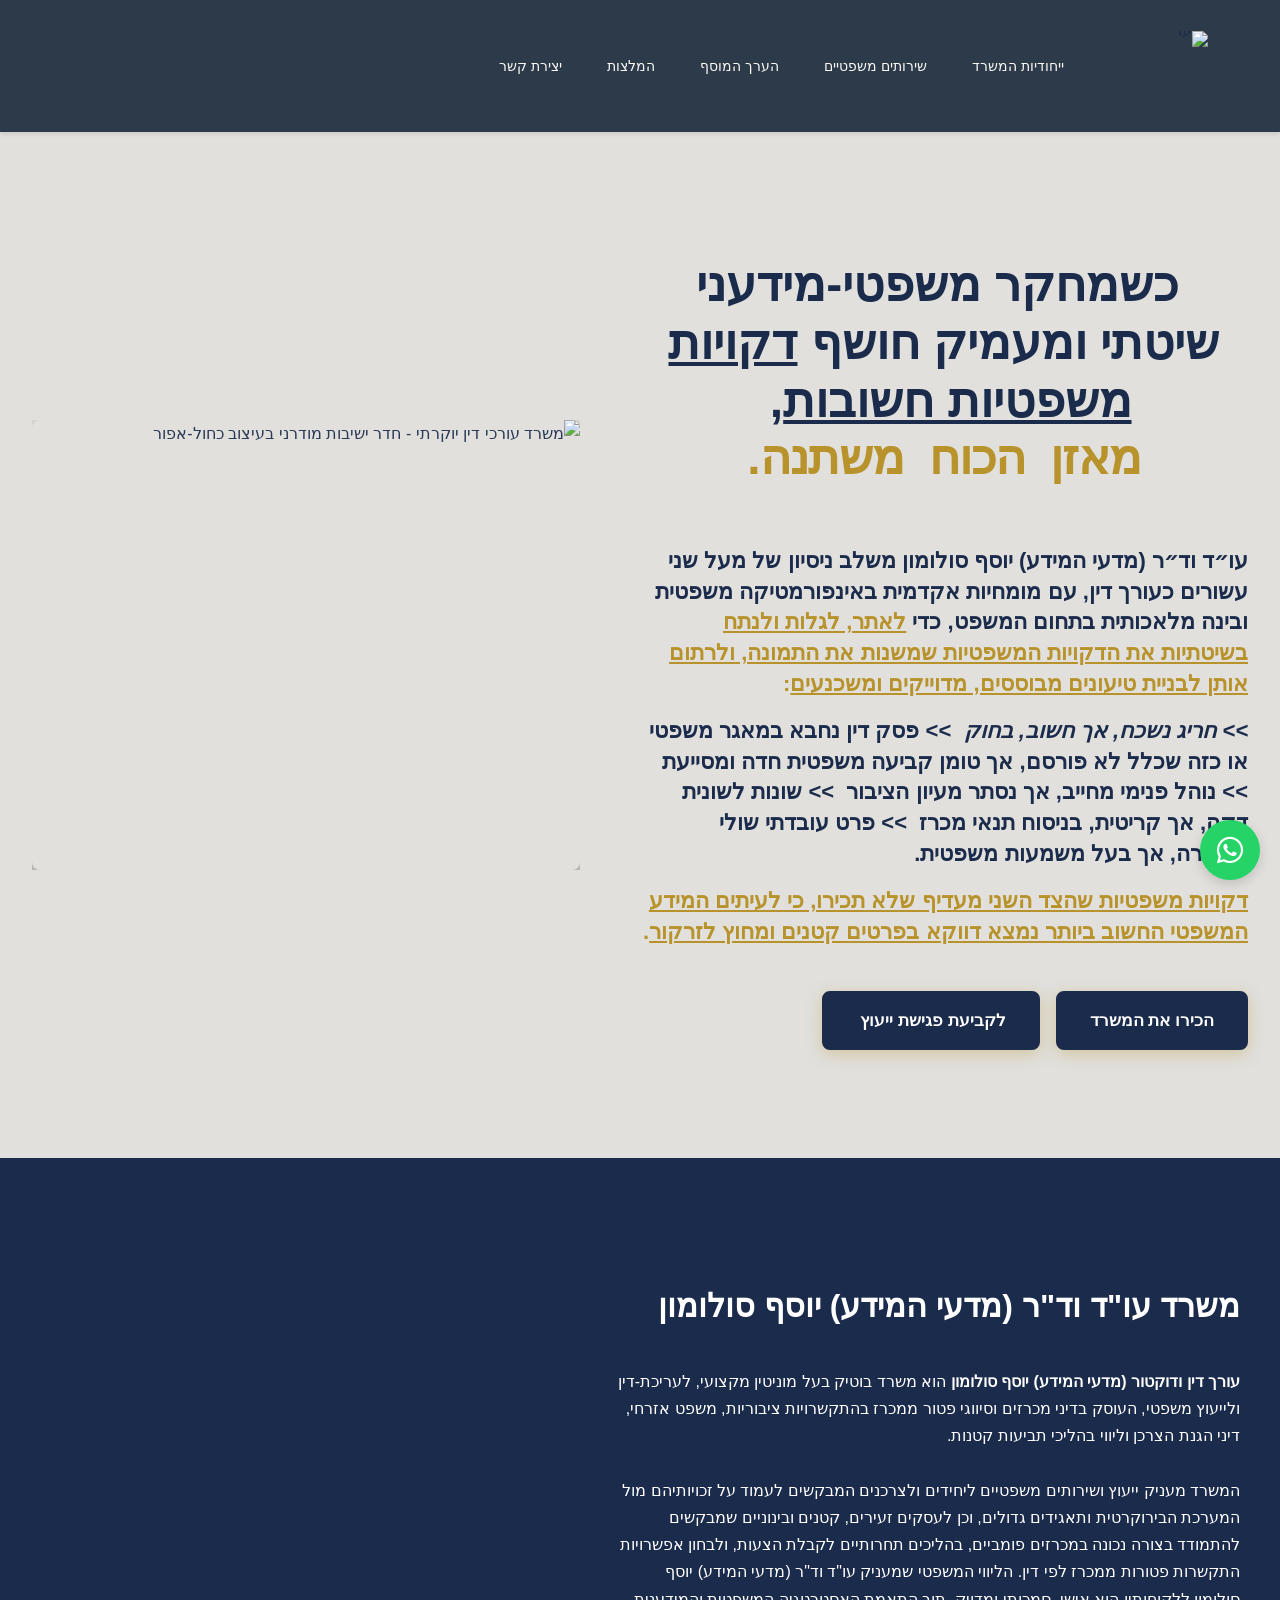
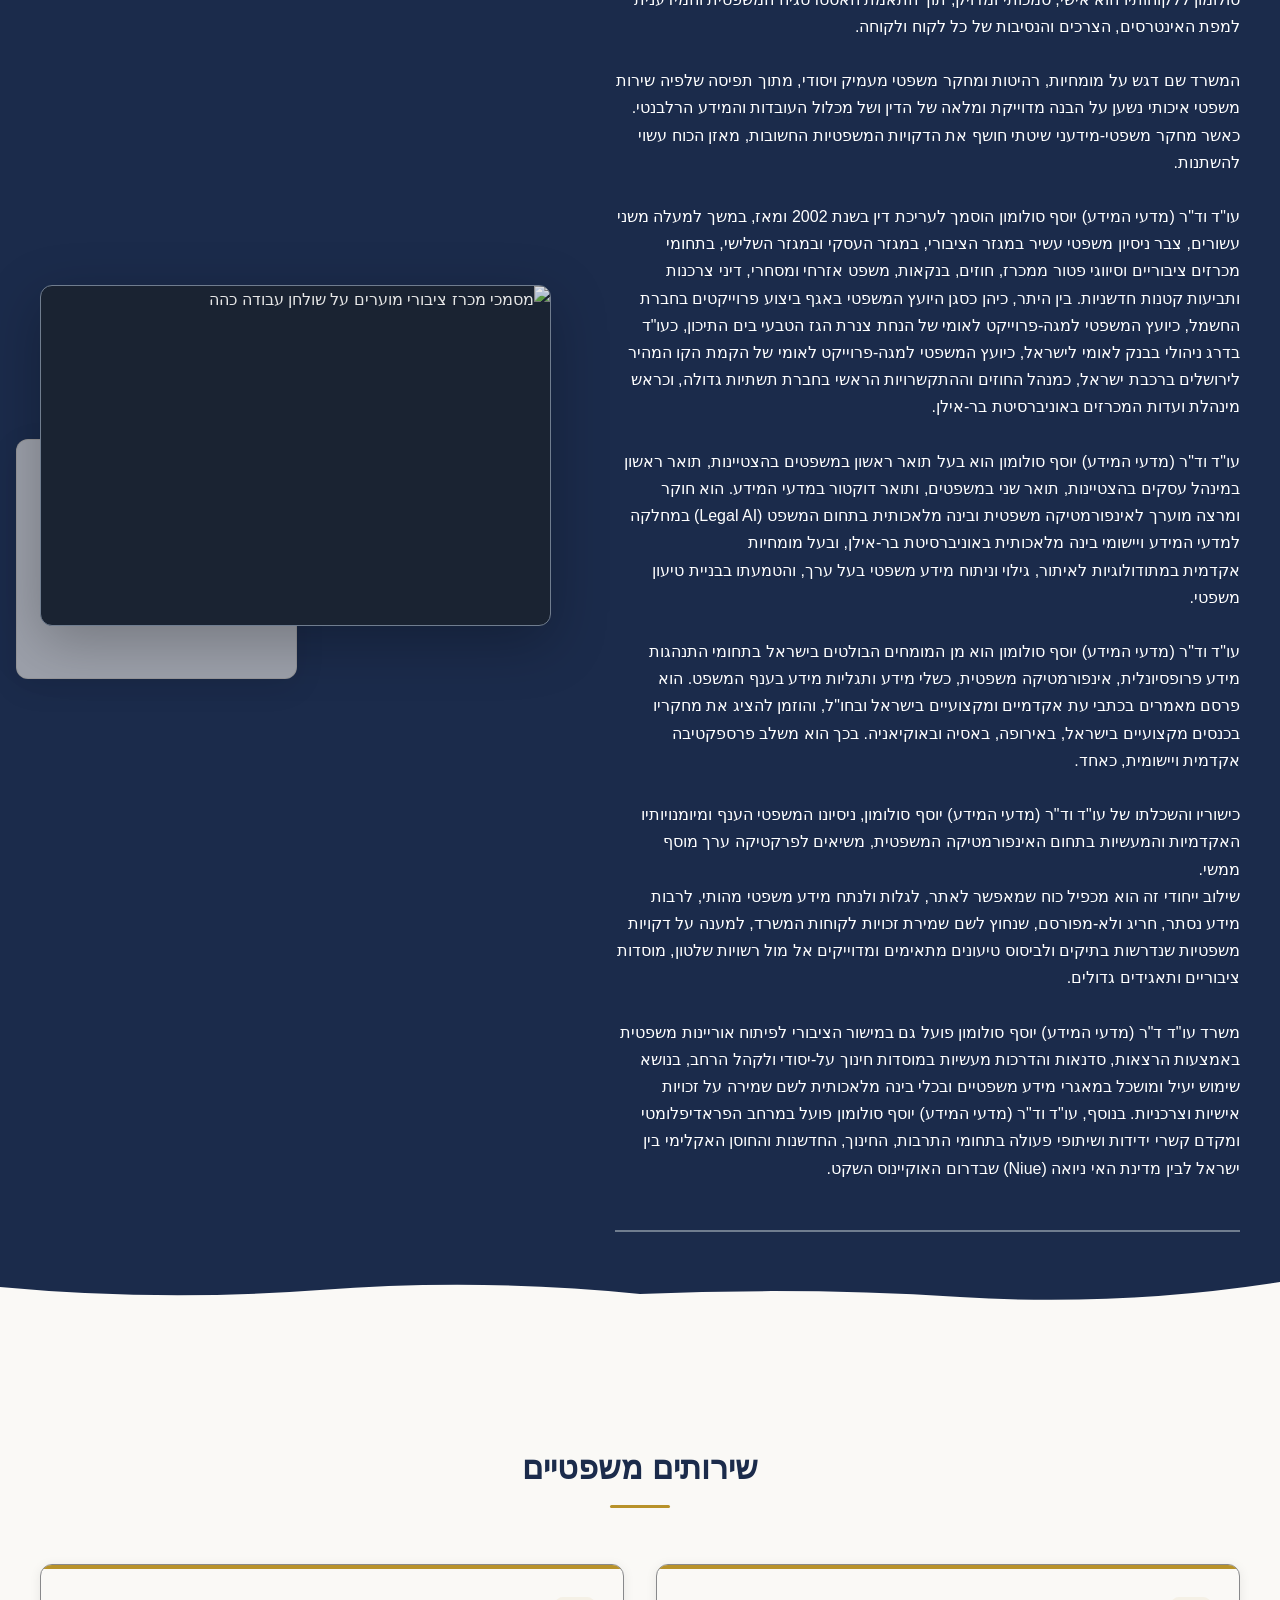
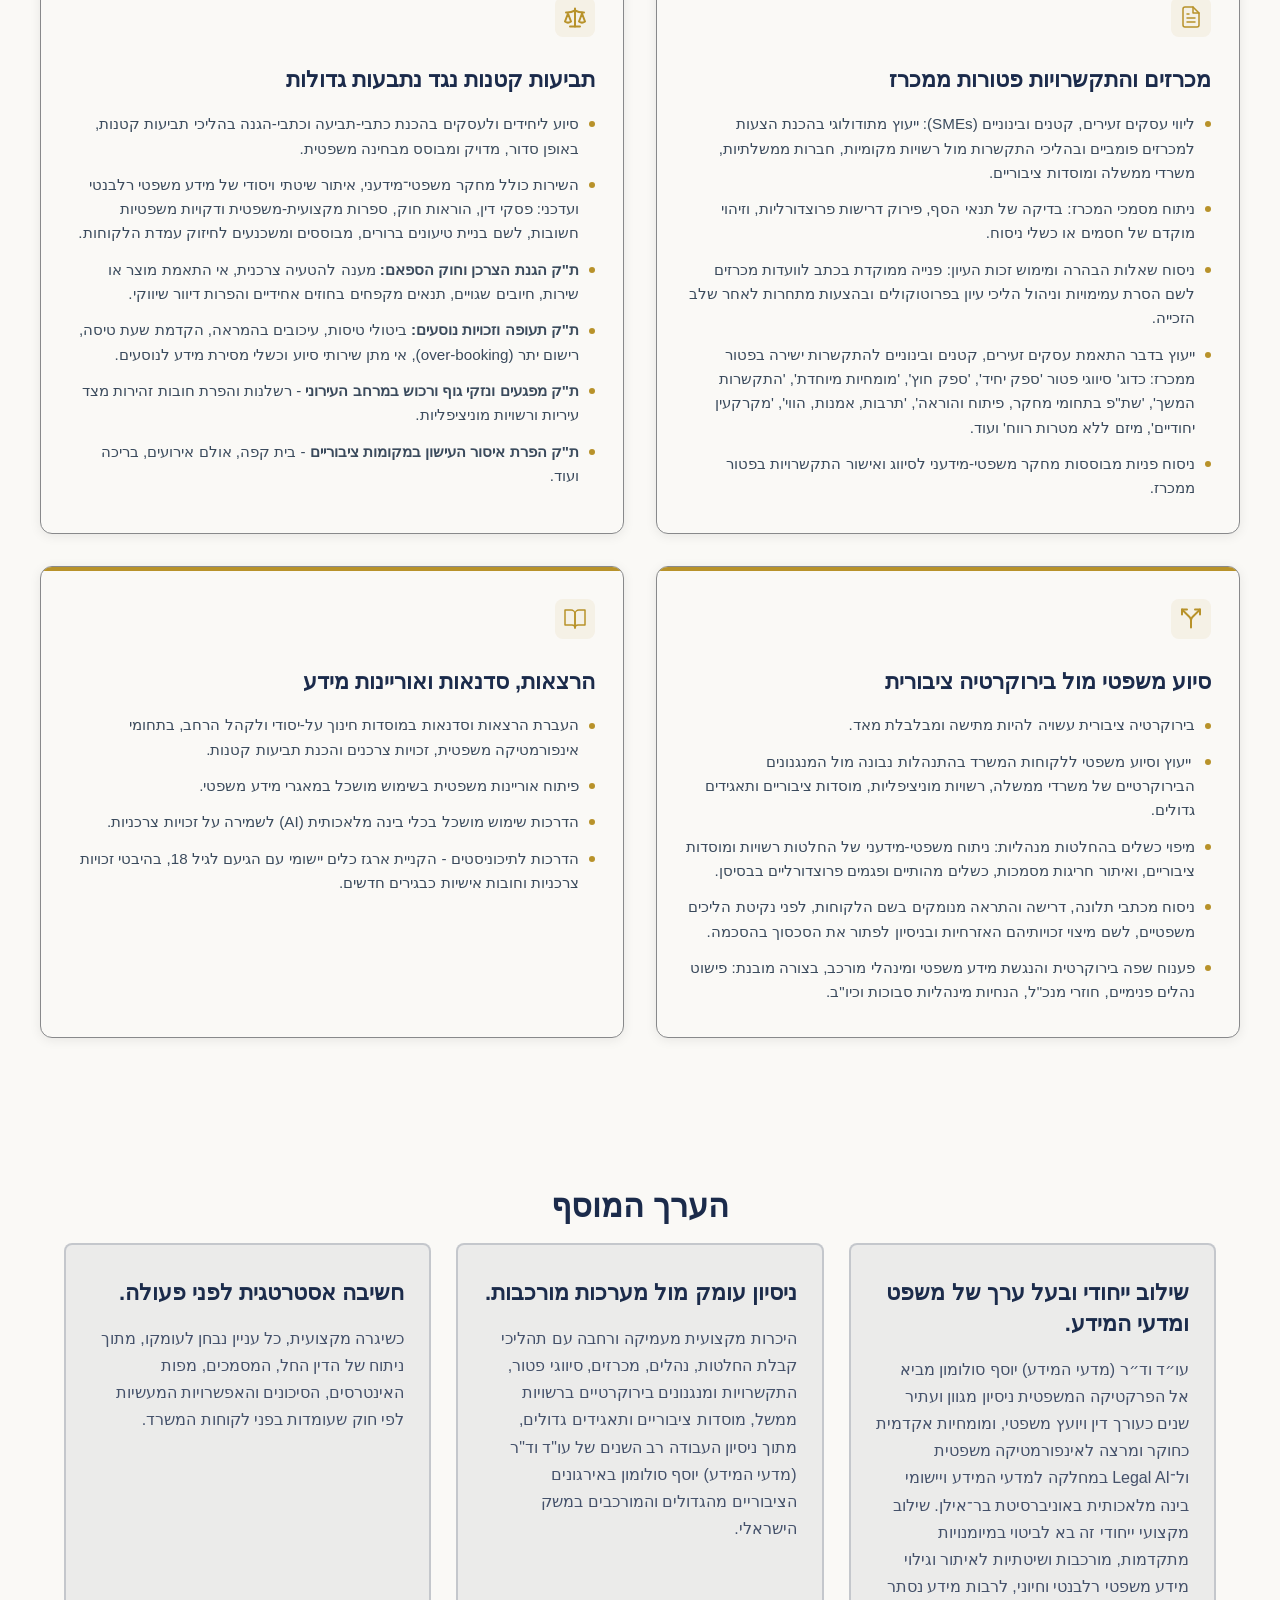
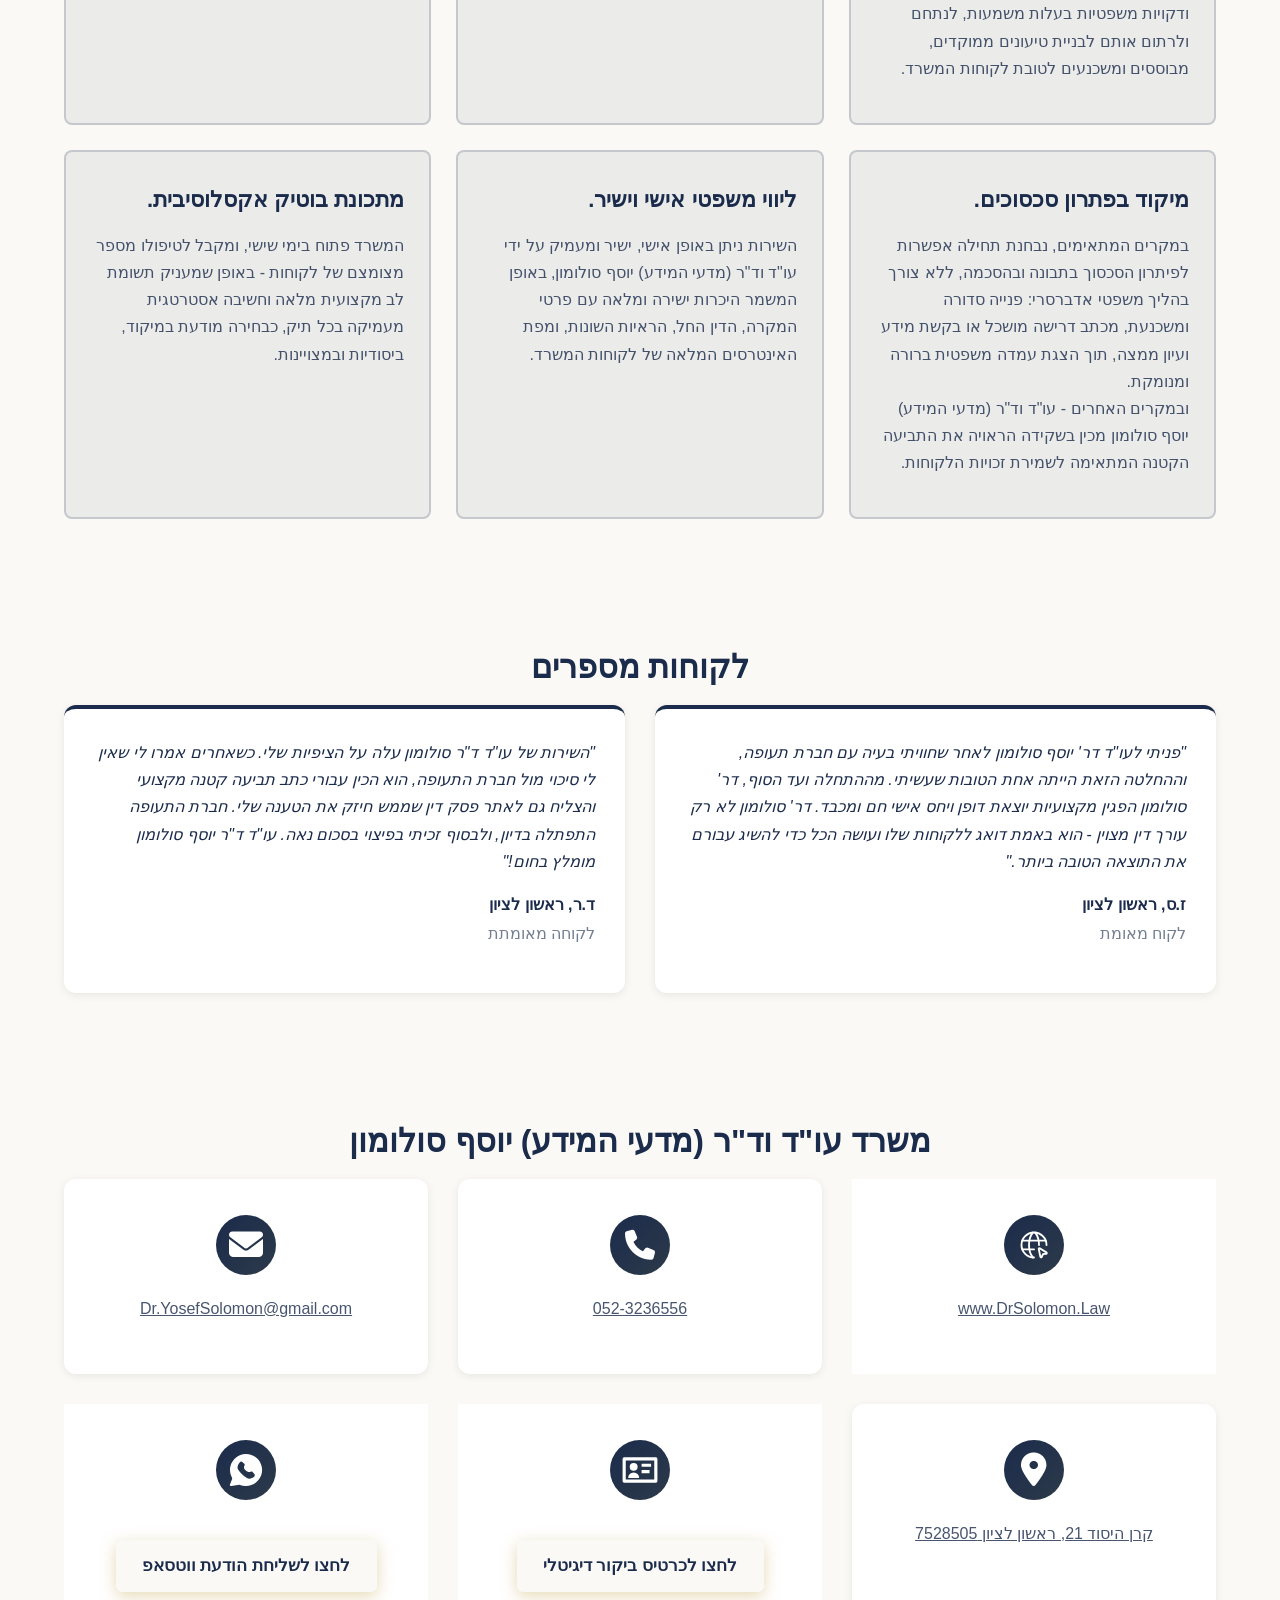
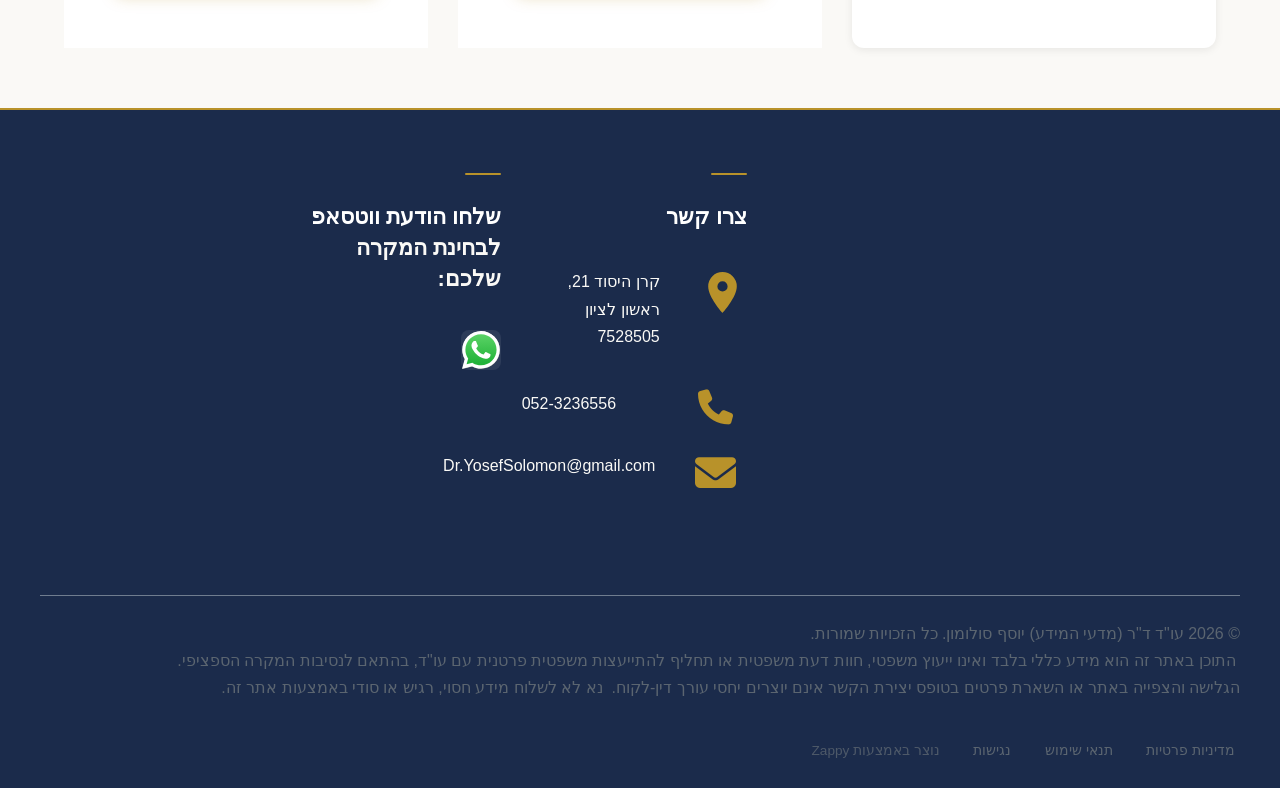
==== commit dadbfddb: "Background sync: Progressive GitHub Sync" ====
--- a/index.html
+++ b/index.html
@@ -1744,7 +1744,7 @@
 <section class="hero-section" dir="rtl" id="zappy-section-0" style="position: relative; overflow: hidden; --zappy-bg-color: #FAF9F6; min-height: 1026.49px !important; background-color: rgb(250, 249, 246)" data-zappy-bg-orig-size-var="cover" data-zappy-bg-orig-position-var="center" data-zappy-bg-overlay-opacity="10" data-zappy-bg-color="#FAF9F6" data-zappy-bg-overlay-color="#000000" data-zappy-bg-video-type="" data-zappy-bg-video-url="" data-element-id="zappy-hero-bg-zappy-section-0" data-element-type="background-image" data-zappy-bg-position="50% 50%" data-zappy-bg-zoom="1" data-zappy-bg-type="color">
   <div class="hero-overlay" data-zappy-gradient-scrim="true" data-zappy-scrim-orig-opacity="1" style="opacity: 1; display: none" data-zappy-original-bg="hidden"></div>
   <div class="zappy-hero-overlay" style="position:absolute;inset:0;z-index:1;background:rgba(0, 0, 0, 0.1);pointer-events:none;"></div><div class="hero-container" style="position: relative; z-index: 2">
-    <div class="hero-content">
+    <div class="hero-content" style="flex: 0 0 50%; max-width: 50%">
       <h1 class="hero-heading" style="text-align: start; box-sizing: border-box; color: rgb(27, 43, 75) !important; max-width: 785px; width: min(785px, max(100%, -48px + 100vw)); margin-left: calc(0.5 * (100% - min(785px, max(100%, -48px + 100vw)))); margin-right: calc(0.5 * (100% - min(785px, max(100%, -48px + 100vw)))); display: block;" data-zappy-text-width="custom"><font color="#2d3a4a"></font></h1><h1 style="text-align: center;"><span style="color: rgb(27, 43, 75) !important;"><font>&nbsp;כשמחקר משפטי-מידעני שיטתי ומעמיק חושף&nbsp;</font><font><u>דקויות משפטיות חשובות</u>,</font></span><font>&nbsp;<br></font><span style="color: rgb(184, 146, 42); letter-spacing: -0.02em;">מאזן&nbsp; הכוח&nbsp; משתנה.</span></h1>
       <h3 style="text-align: start; box-sizing: border-box !important; outline: none; display: block !important; width: min(719px, max(100%, -48px + 100vw)) !important; max-width: 719px !important; margin-left: calc(0.5 * (100% - min(719px, max(100%, -48px + 100vw)))) !important; margin-right: calc(0.5 * (100% - min(719px, max(100%, -48px + 100vw)))) !important; margin-inline: calc(0.5 * (100% - min(719px, max(100%, -48px + 100vw)))) !important;" data-zappy-text-width="custom"><p><span style="color: #2d3a4a !important"><b><span><span></span></span></b></span><span style="color: #1b2b4b !important"><span><br></span></span></p></h3><h3><span style="color: #1b2b4b !important"><span>עו״ד וד״ר (מדעי המידע) יוסף סולומון משלב ניסיון של מעל שני עשורים כעורך דין, עם מומחיות אקדמית באינפורמטיקה משפטית ובינה מלאכותית בתחום המשפט, כדי&nbsp;<span style="color: rgb(27, 43, 75) !important;"><u></u></span><span style="color: rgb(184, 146, 42) !important;"><span><u>לאתר, לגלות ולנתח בשיטתיות את ה<span>דקויות המשפטיות שמשנות את התמונה,&nbsp;</span></u><u>ולרתום אותן לבניית טיעונים מבוססים, מדוייקים ומשכנעים</u></span>:&nbsp;&nbsp;</span></span></span></h3><h3></h3><h3 style="color: rgb(27, 43, 75);"><i>&gt;&gt; חריג נשכח, אך חשוב, בחוק&nbsp;</i>
 
@@ -1754,7 +1754,7 @@
       <div class="hero-buttons"><a href="#about" class="btn btn-primary" data-element-type="button" data-element-id="btn-1783070388792-j4pzzltr0" data-native-element="true" style="outline: none; border-color: rgb(27, 43, 75) !important; color: rgb(255, 255, 255) !important; background-color: rgb(27, 43, 75) !important; background-image: none !important;">הכירו את המשרד</a>
         <a href="#layout-1783054327612" class="btn btn-primary" data-element-type="button" data-element-id="btn-1783070388792-m9msw85fv" data-native-element="true" style="outline: none; border-color: rgb(27, 43, 75) !important; color: rgb(255, 255, 255) !important; background-color: rgb(27, 43, 75) !important; background-image: none !important;">לקביעת פגישת ייעוץ&nbsp;</a></div>
     </div>
-    <div class="hero-image-wrapper">
+    <div class="hero-image-wrapper" style="flex: 1; min-width: 40%; position: relative; display: block; height: 450px">
       <div data-zappy-zoom-wrapper="true" data-element-id="img-1783070388793-ue1810wc3" data-element-type="image" data-zappy-zoom-wrapper-width-mode="full" style="position: absolute; top: 0px !important; left: 0px !important; width: 100%; height: 100%; max-width: none; margin-left: 0px !important; margin-right: 0px !important; z-index: 1 !important; overflow: hidden; inset: 0; max-height: none" data-zappy-zoom-clip="true" data-zappy-wrapper-margins-applied="true" data-zappy-zoom-wrapper-align="center"><img loading="eager" fetchpriority="high" data-image-placeholder="0" alt="משרד עורכי דין יוקרתי - חדר ישיבות מודרני בעיצוב כחול-אפור" class="hero-image" src="/assets/general-hero-upload-1784394890951-vqj02n.webp?v=1784394893210" data-element-type="image" data-element-id="img-1783070388793-ue1810wc3" style="border-radius: 8px; object-fit: cover; object-position: 100% 100%; display: block !important; margin: 0; position: absolute; inset: 0; width: 100%; height: 100%; z-index: 0 !important; max-width: none; max-height: none" data-zappy-object-position="100% 100%" data-zappy-zoom="0.6" data-zappy-original-width="536.022705078125" data-zappy-original-height="0" data-zappy-carousel-image-ready="true" data-hero-background="true" data-zappy-mobile-object-position="100% 53%" data-zappy-mobile-zoom="0.6" data-zappy-mobile-src="/assets/general-hero-upload-1784395105523-i3t8is.webp?v=1784395108397" data-hero-bg="true" decoding="async"></div>
     </div>
   </div>
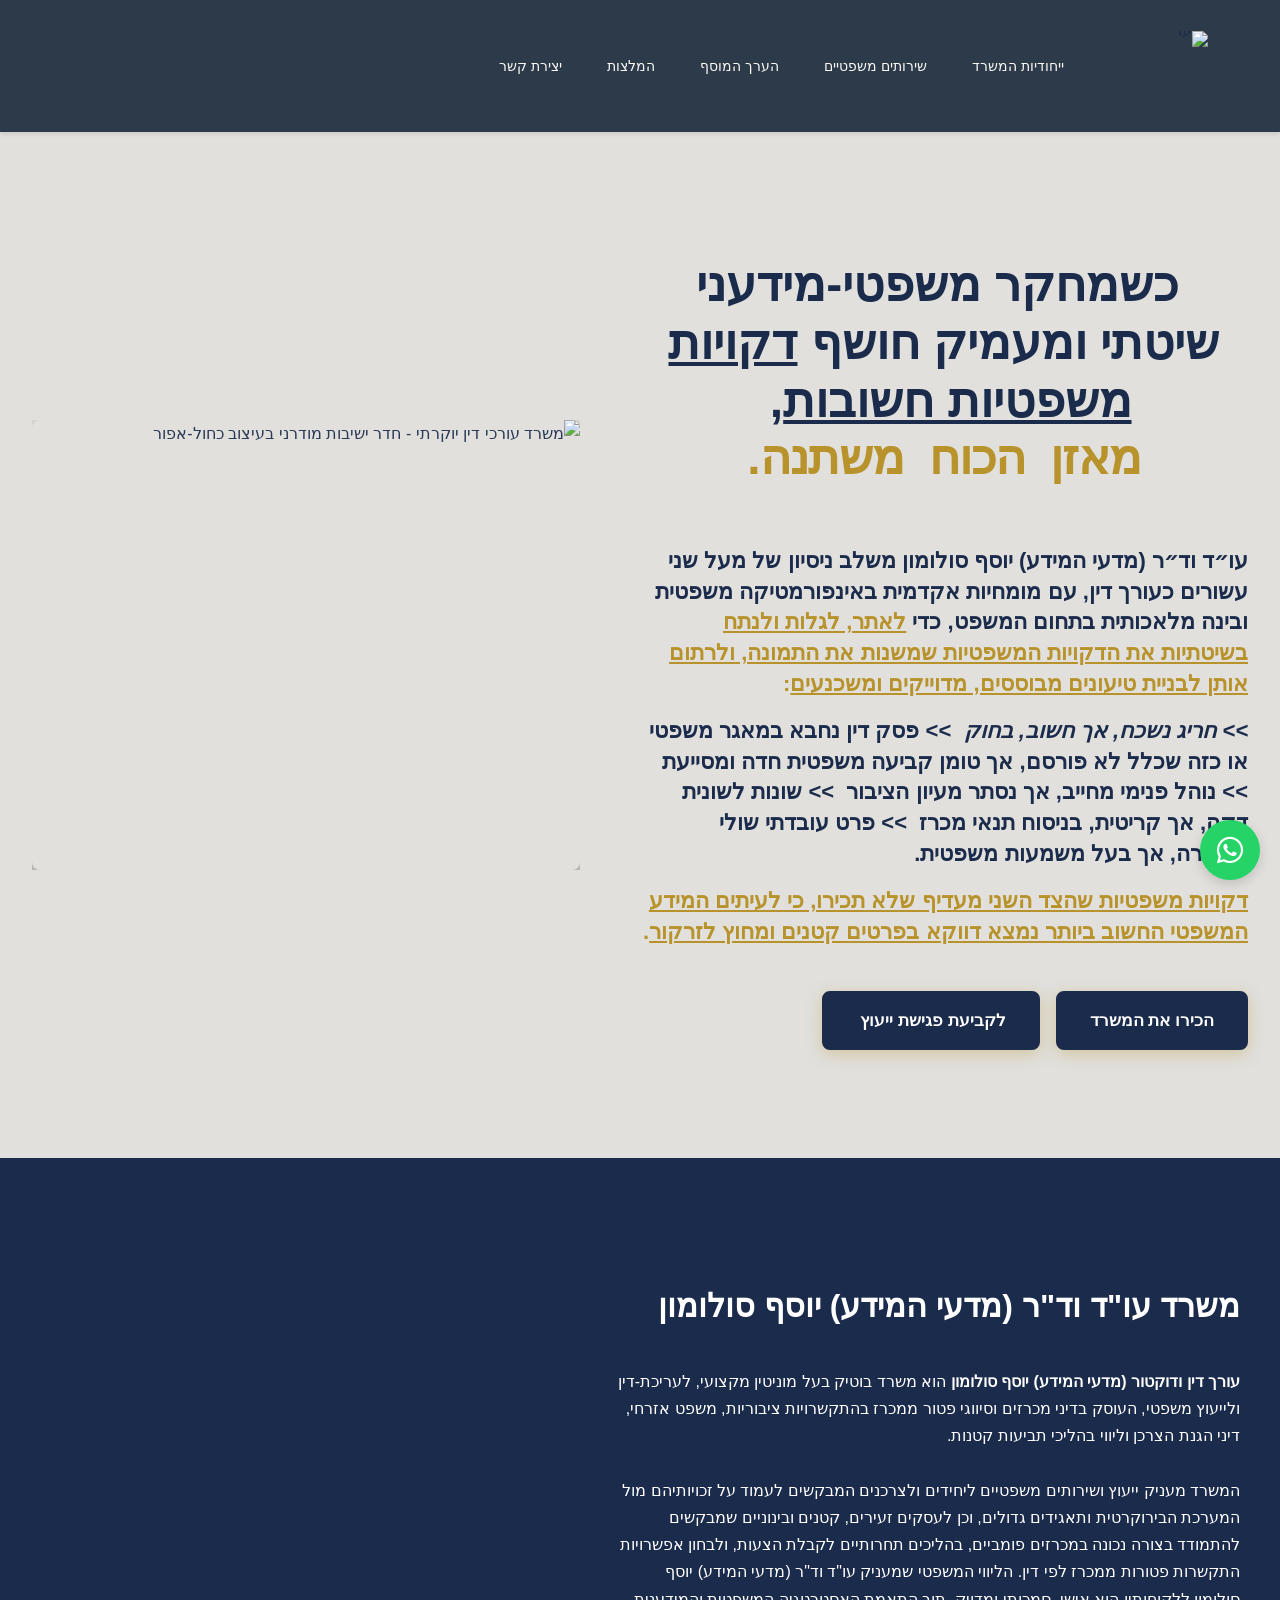
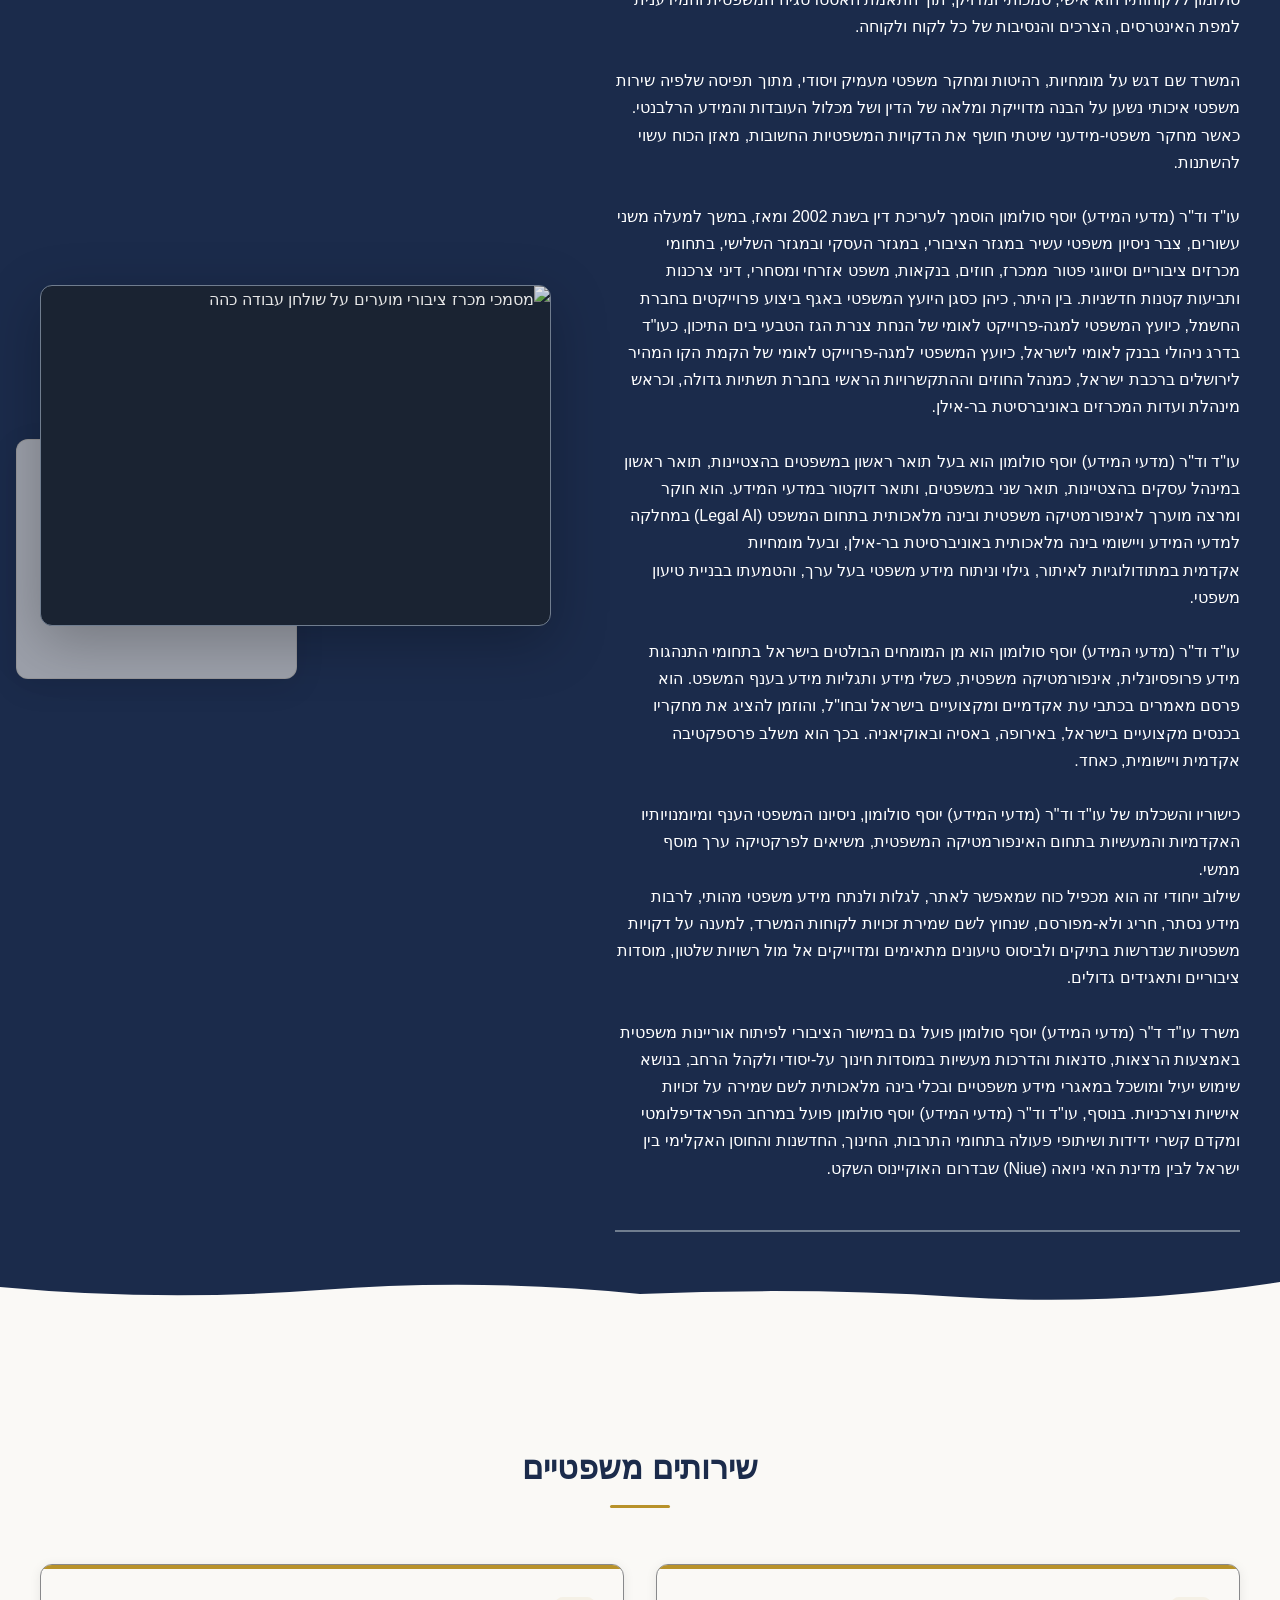
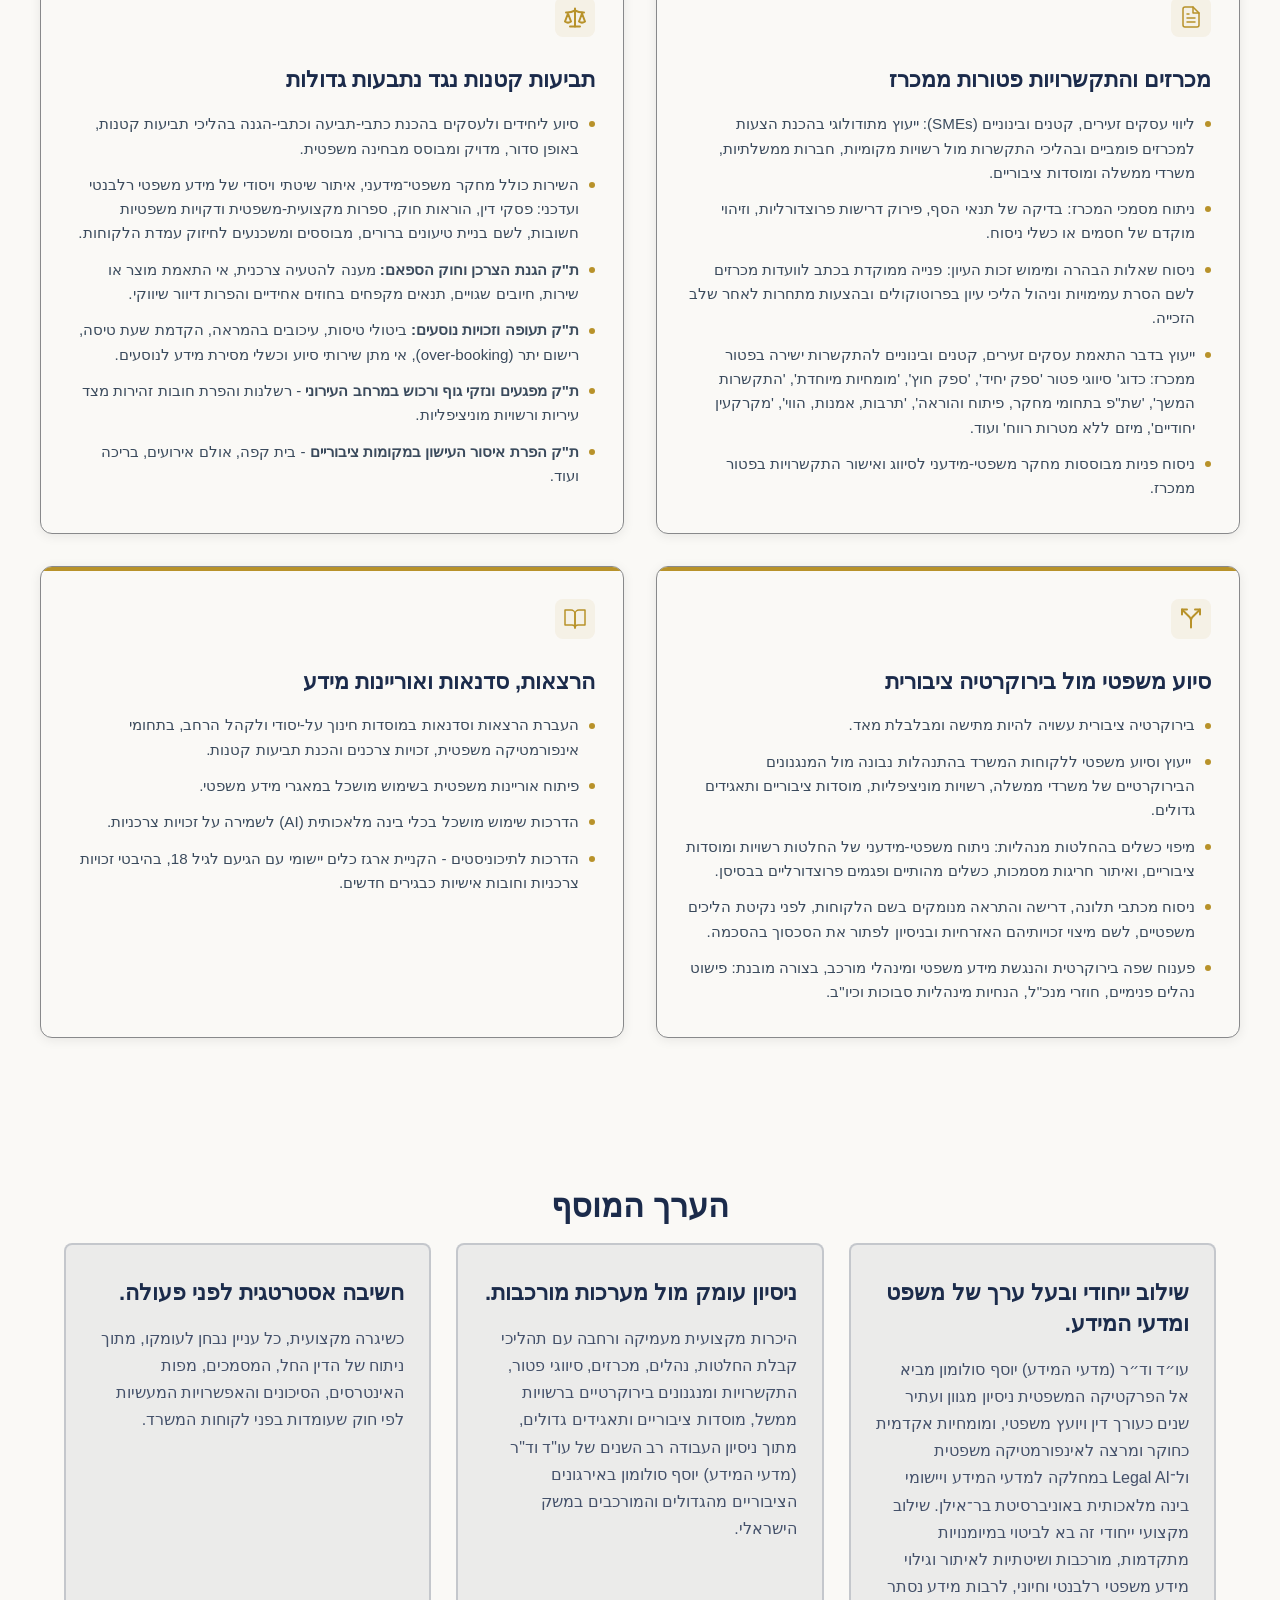
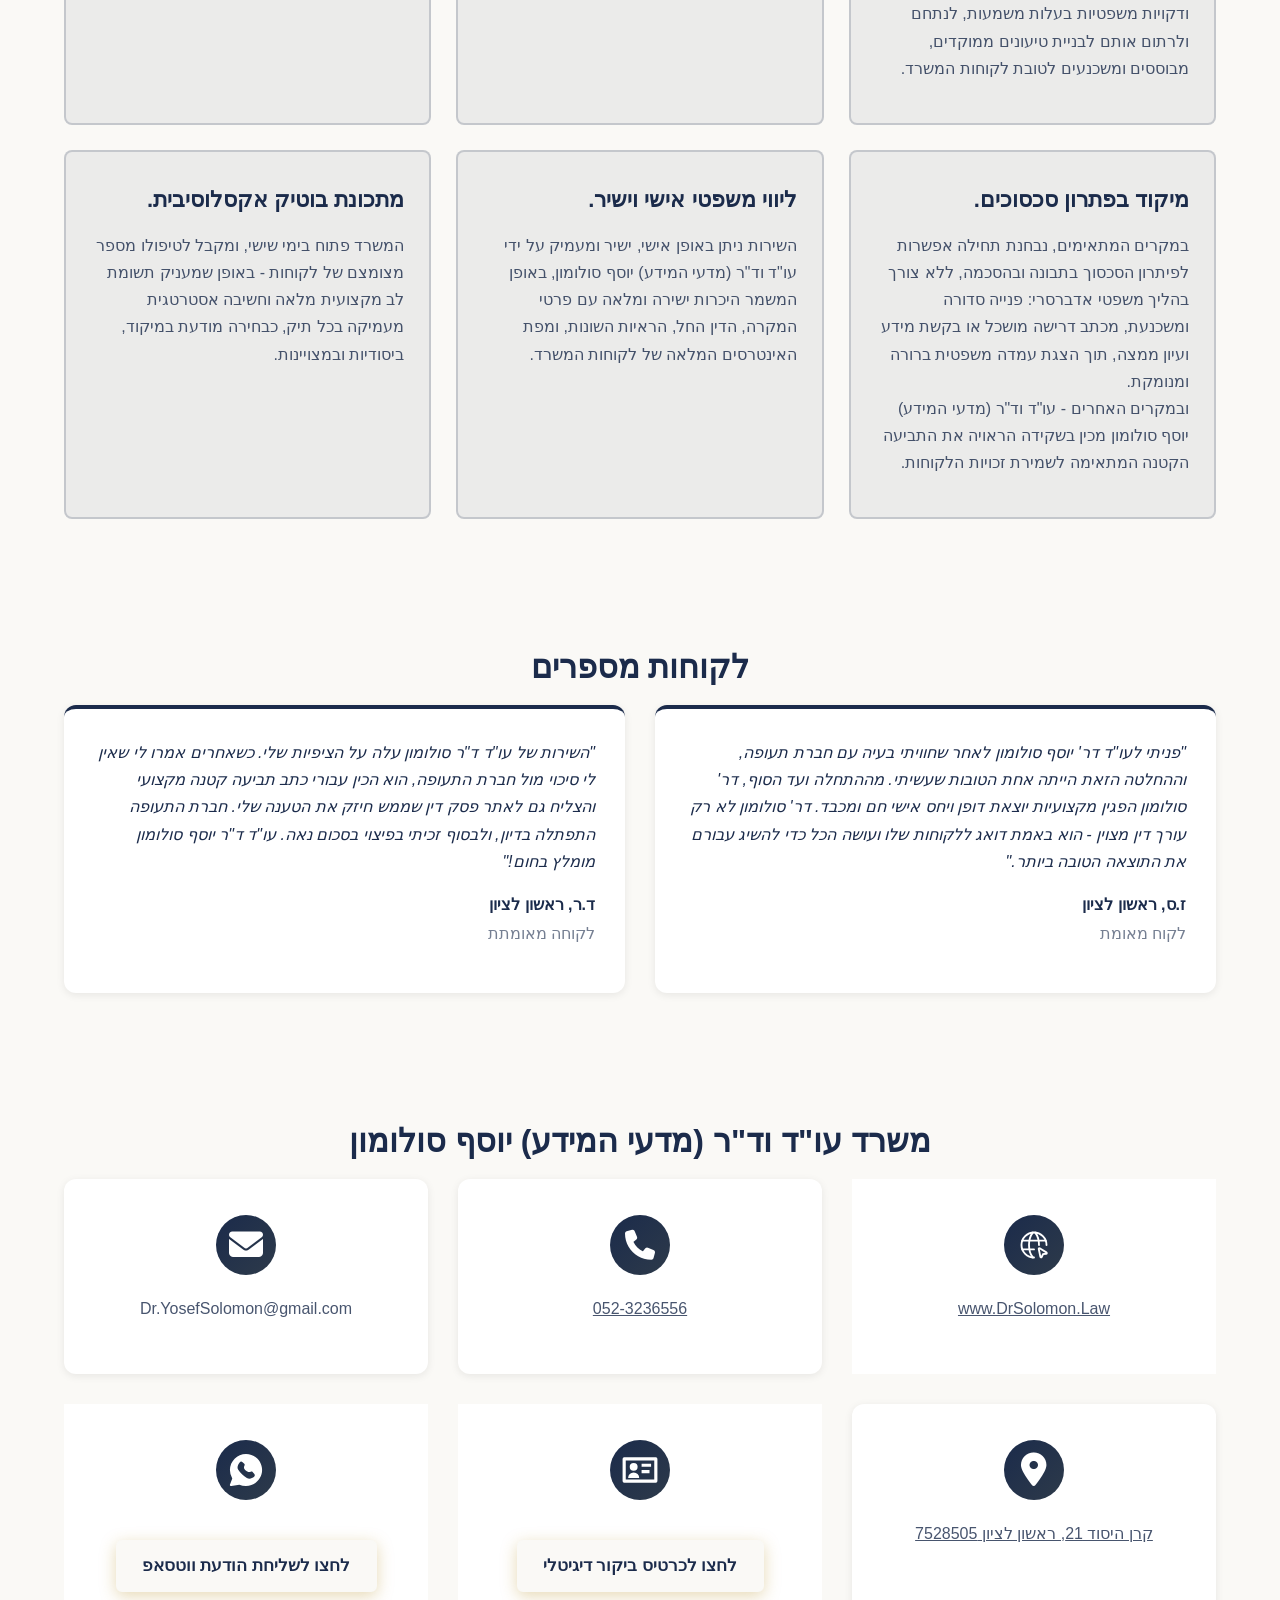
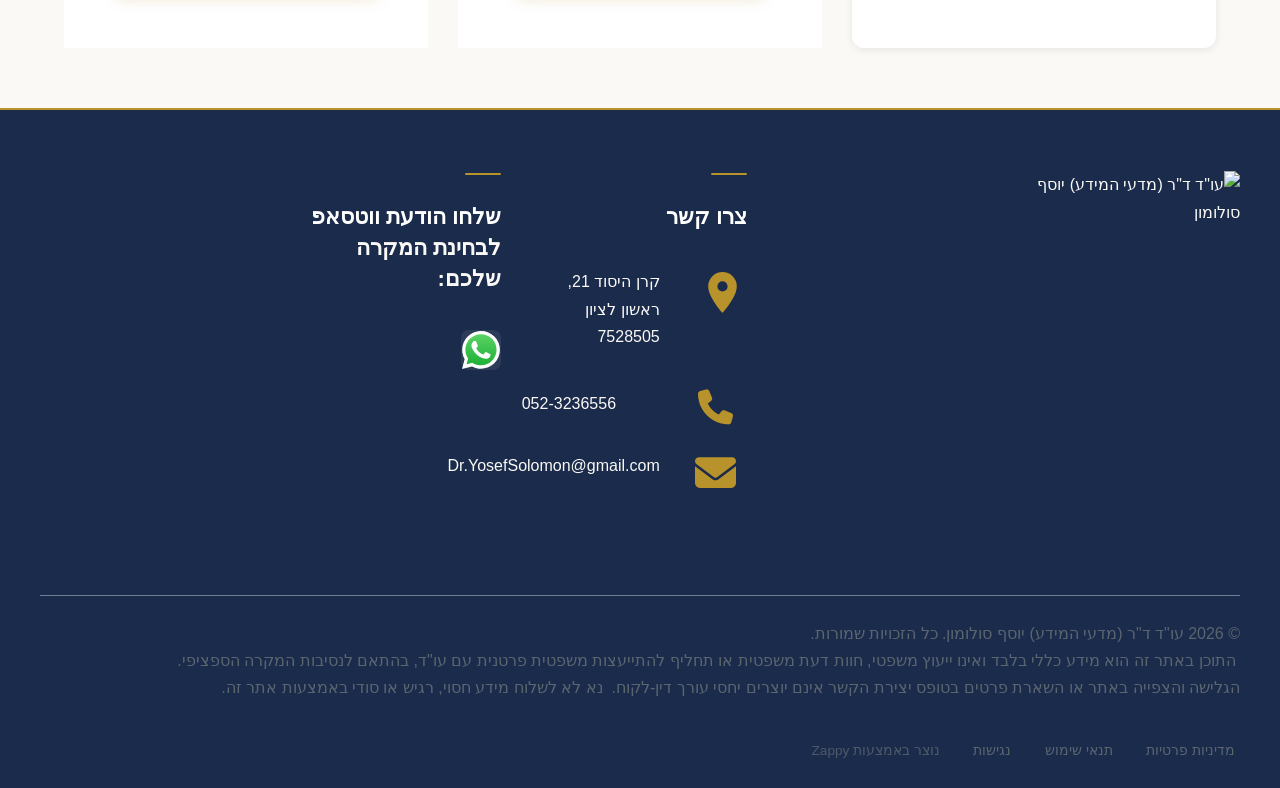
==== commit 2c699186: "Background sync: Progressive GitHub Sync" ====
--- a/index.html
+++ b/index.html
@@ -1754,8 +1754,8 @@
       <div class="hero-buttons"><a href="#about" class="btn btn-primary" data-element-type="button" data-element-id="btn-1783070388792-j4pzzltr0" data-native-element="true" style="outline: none; border-color: rgb(27, 43, 75) !important; color: rgb(255, 255, 255) !important; background-color: rgb(27, 43, 75) !important; background-image: none !important;">הכירו את המשרד</a>
         <a href="#layout-1783054327612" class="btn btn-primary" data-element-type="button" data-element-id="btn-1783070388792-m9msw85fv" data-native-element="true" style="outline: none; border-color: rgb(27, 43, 75) !important; color: rgb(255, 255, 255) !important; background-color: rgb(27, 43, 75) !important; background-image: none !important;">לקביעת פגישת ייעוץ&nbsp;</a></div>
     </div>
-    <div class="hero-image-wrapper" style="flex: 1; min-width: 40%; position: relative; display: block; height: 450px">
-      <div data-zappy-zoom-wrapper="true" data-element-id="img-1783070388793-ue1810wc3" data-element-type="image" data-zappy-zoom-wrapper-width-mode="full" style="position: absolute; top: 0px !important; left: 0px !important; width: 100%; height: 100%; max-width: none; margin-left: 0px !important; margin-right: 0px !important; z-index: 1 !important; overflow: hidden; inset: 0; max-height: none" data-zappy-zoom-clip="true" data-zappy-wrapper-margins-applied="true" data-zappy-zoom-wrapper-align="center"><img loading="eager" fetchpriority="high" data-image-placeholder="0" alt="משרד עורכי דין יוקרתי - חדר ישיבות מודרני בעיצוב כחול-אפור" class="hero-image" src="/assets/general-hero-upload-1784394890951-vqj02n.webp?v=1784394893210" data-element-type="image" data-element-id="img-1783070388793-ue1810wc3" style="border-radius: 8px; object-fit: cover; object-position: 100% 100%; display: block !important; margin: 0; position: absolute; inset: 0; width: 100%; height: 100%; z-index: 0 !important; max-width: none; max-height: none" data-zappy-object-position="100% 100%" data-zappy-zoom="0.6" data-zappy-original-width="536.022705078125" data-zappy-original-height="0" data-zappy-carousel-image-ready="true" data-hero-background="true" data-zappy-mobile-object-position="100% 53%" data-zappy-mobile-zoom="0.6" data-zappy-mobile-src="/assets/general-hero-upload-1784395105523-i3t8is.webp?v=1784395108397" data-hero-bg="true" decoding="async"></div>
+    <div class="hero-image-wrapper" style="flex: 1 1 0%; min-width: 40%; position: relative; height: 450px;">
+      <div data-zappy-zoom-wrapper="true" data-element-id="img-1783070388793-ue1810wc3" data-element-type="image" data-zappy-zoom-wrapper-width-mode="full" style="position: absolute; top: 0px !important; left: 0px !important; width: 100%; height: 100%; max-width: none; margin-left: 0px !important; margin-right: 0px !important; z-index: 1 !important; overflow: hidden; inset: 0; max-height: none" data-zappy-zoom-clip="true" data-zappy-wrapper-margins-applied="true" data-zappy-zoom-wrapper-align="center"><img loading="eager" fetchpriority="high" data-image-placeholder="0" alt="משרד עורכי דין יוקרתי - חדר ישיבות מודרני בעיצוב כחול-אפור" class="hero-image" src="/assets/general-hero-upload-1784394890951-vqj02n.webp?v=1784394893210" data-element-type="image" data-element-id="img-1783070388793-ue1810wc3" style="border-radius: 8px; object-fit: cover; object-position: 49% 55%; display: block !important; margin: 0; position: absolute; inset: 0; width: 100%; height: 100%; z-index: 0 !important; max-width: none; max-height: none" data-zappy-object-position="49% 55%" data-zappy-zoom="0.6" data-zappy-original-width="536.022705078125" data-zappy-original-height="0" data-zappy-carousel-image-ready="true" data-hero-background="true" data-zappy-mobile-object-position="100% 53%" data-zappy-mobile-zoom="0.6" data-zappy-mobile-src="/assets/general-hero-upload-1784395105523-i3t8is.webp?v=1784395108397" data-hero-bg="true" decoding="async"></div>
     </div>
   </div>
 </section>
@@ -1992,7 +1992,7 @@
 <section id="layout-1783054327612" class="layout-section" data-zappy-component="true" style="width: 100%; padding: 60px 0px; direction: rtl;" data-component-id="contact-info-3col">
   <div class="container" style="max-width: 1200px; margin: 0 auto; padding: 0 1.5rem;">
   <h2 style="font-size: 32px; font-weight: 700; color: rgb(27, 43, 75); margin-bottom: 50px; text-align: center;">משרד עו"ד וד"ר (מדעי המידע) יוסף סולומון</h2>
-  <div class="contact-grid zappy-preserve-css-grid" style="gap: 30px; text-align: center; --zappy-grid-cols: repeat(3, minmax(0, 1fr)); align-items: stretch !important; display: grid; grid-template-columns: repeat(3, minmax(0, 1fr));" id="zappy-auto-grid-1783054329726-80ccdk" data-zappy-auto-grid="true" data-original-item-width="280" data-original-gap="30px" data-zappy-explicit-columns="true"><div style="box-sizing: border-box; background-color: rgb(255, 255, 255) !important; padding: 36px 24px !important; grid-area: auto !important;" data-grid-item-index="0">
+  <div class="contact-grid zappy-preserve-css-grid" style="gap: 30px; text-align: center; --zappy-grid-cols: repeat(3, minmax(0, 1fr)); align-items: stretch !important; display: grid; grid-template-columns: repeat(3, minmax(0, 1fr));" id="zappy-auto-grid-1783054329726-80ccdk" data-zappy-auto-grid="true" data-original-item-width="364" data-original-gap="30px" data-zappy-explicit-columns="true"><div style="box-sizing: border-box; background-color: rgb(255, 255, 255) !important; padding: 36px 24px !important; grid-area: auto !important;" data-grid-item-index="0">
       <div style="width: 60px; height: 60px; margin: 0 auto 20px; background: linear-gradient(135deg, #1B2B4B, #2D3A4A); border-radius: 50%; display: flex; align-items: center; justify-content: center;">
         <svg xmlns="http://www.w3.org/2000/svg" aria-hidden="true" role="img" width="30" height="30" viewBox="0 0 24 24" data-icon="iconoir:internet" data-iconify="iconoir:internet" data-element-type="icon" data-element-id="icon-1783054329726-gajho3twf-add-1783846011691-mniudy" data-icon-type="iconify" data-size-adjusted="true" style="display: inline-block; vertical-align: -0.125em; color: rgb(255, 255, 255); width: 30px !important; height: 30px !important; pointer-events: auto; cursor: pointer;" class="iconify iconify--iconoir"><g fill="none" stroke="currentColor" stroke-width="1.5"><path stroke-linecap="round" stroke-linejoin="round" d="M22 12c0-5.523-4.477-10-10-10S2 6.477 2 12s4.477 10 10 10"></path><path stroke-linecap="round" stroke-linejoin="round" d="M13 2.05S16 6 16 12m-5 9.95S8 18 8 12s3-9.95 3-9.95M2.63 15.5H12m-9.37-7h18.74"></path><path d="M21.879 17.917c.494.304.463 1.043-.045 1.101l-2.567.291l-1.151 2.312c-.228.459-.933.234-1.05-.334l-1.255-6.116c-.099-.48.333-.782.75-.525z" clip-rule="evenodd"></path></g></svg>
       </div>
@@ -2009,7 +2009,7 @@
         <i class="fas zappy-editable-icon fa-envelope" data-icon-type="fontawesome" style="color: rgb(255, 255, 255); pointer-events: auto; font-size: 34px !important; cursor: pointer;" data-element-type="icon" data-element-id="icon-1783054329726-b6fp6ls9a"></i>
       </div>
       
-      <p style="font-size: 16px; color: rgb(27, 43, 75); opacity: 0.8;"><a href="MAILTO:Dr.YosefSolomon@gmail.com" target="_blank" rel="noopener noreferrer" style="color: rgb(27, 43, 75); text-decoration: underline; cursor: pointer;">Dr.YosefSolomon@gmail.com</a></p>
+      <p style="font-size: 16px; color: rgb(27, 43, 75); opacity: 0.8;">Dr.YosefSolomon@gmail.com</p>
     </div><div style="padding: 36px 24px; background: white; border-radius: 12px; box-shadow: rgba(0, 0, 0, 0.08) 0px 2px 8px;" data-grid-item-index="3">
       <div style="width: 60px; height: 60px; margin: 0 auto 20px; background: linear-gradient(135deg, #1B2B4B, #2D3A4A); border-radius: 50%; display: flex; align-items: center; justify-content: center;">
         <a href="https://maps.app.goo.gl/QWycJWcXNVmSukyp8" data-zappy-click-action="link" target="_blank" rel="noopener noreferrer" style="text-decoration: none; color: inherit; display: contents;"><i class="fas zappy-editable-icon fa-map-marker-alt" data-icon-type="fontawesome" style="color: rgb(255, 255, 255); pointer-events: auto; cursor: pointer; font-size: 34px !important;" data-element-type="icon" data-element-id="icon-1783054329726-zibwsppns" data-zappy-click-action="link"></i></a>
@@ -2051,7 +2051,7 @@
     <div class="footer-grid">
       <!-- Company Info -->
       <div class="footer-col footer-company-col" style="width: 853px !important; max-width: 100% !important; height: 214px !important; flex: 0 0 auto !important; align-self: flex-start !important;" data-zappy-image-frame-synced="true">
-        <div data-zappy-zoom-wrapper="true" data-element-id="img-1783043827094-pd67f93z7" data-element-type="image" data-zappy-zoom-wrapper-width="853px" data-zappy-zoom-wrapper-height="214px" data-zappy-zoom-wrapper-width-mode="px" data-zappy-zoom-wrapper-align="center" style="position: relative !important; overflow: hidden !important; width: 853px !important; max-width: 100% !important; margin-left: auto !important; margin-right: auto !important; height: 214px !important; display: block !important;" data-zappy-zoom-clip="true" data-zappy-wrapper-margins-applied="true"><img src="/assets/site-----image-1-1783071296445-ivybeb.webp?v=1783071298310" alt="עו&quot;ד ד&quot;ר (מדעי המידע) יוסף סולומון" class="logo" data-element-type="image" data-element-id="img-1783043827094-pd67f93z7" data-zappy-footer-image="true" style="display: block !important; object-fit: fill !important; object-position: 50% 50% !important; margin: 0px !important; left: 25% !important; top: -49.6495% !important; width: 50% !important; height: 199.299% !important; max-width: none !important; max-height: none !important; position: absolute !important;" data-zappy-zoom="0.5" data-zappy-object-position="50% 50%" data-zappy-original-width="495.0000305175781" data-zappy-original-height="124.00000762939453" data-zappy-mobile-object-position="91% 44%" data-zappy-mobile-zoom="0.5" decoding="async" width="35" height="35"></div>
+        <div data-zappy-zoom-wrapper="true" data-element-id="img-1783043827094-pd67f93z7" data-element-type="image" data-zappy-zoom-wrapper-width="853px" data-zappy-zoom-wrapper-height="214px" data-zappy-zoom-wrapper-width-mode="px" data-zappy-zoom-wrapper-align="center" style="position: relative !important; overflow: hidden !important; width: 853px !important; max-width: 100% !important; margin-left: auto !important; margin-right: auto !important; height: 214px !important; display: block !important;" data-zappy-zoom-clip="true" data-zappy-wrapper-margins-applied="true"><img src="/assets/site-----image-1-1783071296445-ivybeb.webp?v=1783071298310" alt="עו&quot;ד ד&quot;ר (מדעי המידע) יוסף סולומון" class="logo" data-element-type="image" data-element-id="img-1783043827094-pd67f93z7" data-zappy-footer-image="true" style="display: block !important; object-fit: fill !important; object-position: 50% 50% !important; margin: 0px !important; left: 0% !important; top: 2.68925% !important; width: 100% !important; height: 94.6215% !important; max-width: none !important; max-height: none !important; position: absolute !important;" data-zappy-zoom="0.5" data-zappy-object-position="50% 50%" data-zappy-original-width="495.0000305175781" data-zappy-original-height="124.00000762939453" data-zappy-mobile-object-position="91% 44%" data-zappy-mobile-zoom="0.5" decoding="async" width="35" height="35"></div>
         
       </div>
 
@@ -2066,7 +2066,7 @@
         <h4></h4><h3 style="color: rgb(250, 249, 246) !important;" data-element-id="move-1783064023711-1ldeyi8o"><span style="color: #ffffff !important">צרו קשר</span></h3>
         <div class="zappy-horizontal-grid grid zappy-preserve-css-grid" id="zappy-horizontal-grid-1783064210747-qh1xe5" data-zappy-local-grid="true" data-zappy-grid-kind="horizontal-pair" data-original-item-width="50" data-original-gap="24px" style="display: grid; gap: 24px; align-items: stretch !important; padding: 0px !important; --zappy-grid-cols: minmax(0, 1fr) minmax(0, 2fr); grid-template-columns: minmax(0, 1fr) minmax(0, 2fr);" data-zappy-explicit-columns="true"><svg xmlns="http://www.w3.org/2000/svg" aria-hidden="true" role="img" width="49" height="49" viewBox="0 0 24 24" data-icon="mdi:address-marker" data-iconify="mdi:address-marker" data-element-type="icon" data-element-id="icon-1783043827092-xv3vfnj2r" data-icon-type="iconify" data-size-adjusted="true" style="display: inline-block; vertical-align: -0.125em; color: rgb(184, 146, 42); width: 49px !important; height: 49px !important;" class="iconify iconify--mdi"><path fill="currentColor" d="M12 11.5A2.5 2.5 0 0 1 9.5 9A2.5 2.5 0 0 1 12 6.5A2.5 2.5 0 0 1 14.5 9a2.5 2.5 0 0 1-2.5 2.5M12 2a7 7 0 0 0-7 7c0 5.25 7 13 7 13s7-7.75 7-13a7 7 0 0 0-7-7"></path></svg><div class="zappy-inserted-element" id="zappy-element-1783064210736-qwnet44ad-add-1783657627489-ixv7sz-add-1783657940370-vf6bdd" data-element-id="zappy-element-1783064210736-qwnet44ad-add-1783657627489-ixv7sz-add-1783657940370-vf6bdd" data-element-type="paragraph" data-zappy-newly-inserted="true" style="background-color: rgba(0, 0, 0, 0) !important; grid-area: auto !important;" data-grid-item-index="1"><p style="font-size: 1rem; max-width: none; margin-left: auto; margin-right: auto; " data-element-type="paragraph" data-element-id="zappy-element-1783064210736-qwnet44ad-add-1783657627489-ixv7sz-add-1783657940370-vf6bdd" id="zappy-element-1783064210736-qwnet44ad-add-1783657627489-ixv7sz-add-1783657940370-vf6bdd" data-zappy-newly-inserted="true">קרן היסוד 21, ראשון לציון 7528505
 
-</p></div><i class="fas fa-phone" data-element-type="icon" data-element-id="icon-1783043827092-xv3vfnj2r-dup-1783657712947-qytf9h" data-icon-type="fontawesome" style="color: rgb(184, 146, 42); pointer-events: auto; font-size: 35px !important; grid-area: auto !important;" data-grid-item-index="2"></i><div class="zappy-inserted-element" id="zappy-element-1783064210736-qwnet44ad-add-1783657627489-ixv7sz" data-element-id="zappy-element-1783064210736-qwnet44ad-add-1783657627489-ixv7sz" data-element-type="paragraph" data-zappy-newly-inserted="true" style="background-color: rgba(0, 0, 0, 0) !important; grid-area: auto !important;" data-grid-item-index="3"><p style="font-size: 1rem; max-width: none; margin-left: auto; margin-right: auto; " data-element-type="paragraph" data-element-id="zappy-element-1783064210736-qwnet44ad-add-1783657627489-ixv7sz" id="zappy-element-1783064210736-qwnet44ad-add-1783657627489-ixv7sz" data-zappy-newly-inserted="true">052-3236556<br></p></div></div><div class="zappy-horizontal-grid grid zappy-preserve-css-grid" id="zappy-horizontal-grid-1783064234119-7mcjt0" data-zappy-local-grid="true" data-zappy-grid-kind="horizontal-pair" data-original-item-width="63" data-original-gap="24px" style="display: grid; gap: 24px; align-items: stretch !important; padding: 0px !important; --zappy-grid-cols: minmax(0, 1fr) minmax(0, 2fr); grid-template-columns: minmax(0, 1fr) minmax(0, 2fr);" data-zappy-explicit-columns="true"><i class="fas fa-envelope" data-element-type="icon" data-element-id="icon-1783043827091-lq2ge66vt" data-icon-type="fontawesome" style="color: rgb(184, 146, 42); pointer-events: auto; font-size: 41px !important;" data-grid-item-index="0"></i><div class="zappy-inserted-element" id="zappy-element-1783064234112-73vsk8uot" data-element-id="zappy-element-1783064234112-73vsk8uot" data-element-type="paragraph" data-zappy-newly-inserted="true" style="margin: 0px !important; box-sizing: border-box; display: block; align-self: start !important; height: auto !important;" data-grid-item-index="1"><p style="font-size: 1rem; max-width: none; margin-left: auto; margin-right: auto;" data-element-type="paragraph" data-element-id="zappy-element-1783064234112-73vsk8uot" id="zappy-element-1783064234112-73vsk8uot" data-zappy-newly-inserted="true">&nbsp;<a href="/cdn-cgi/l/email-protection">Dr.YosefSolomon@gmail.com</a><br></p></div></div><ul class="footer-contact"></ul>
+</p></div><i class="fas fa-phone" data-element-type="icon" data-element-id="icon-1783043827092-xv3vfnj2r-dup-1783657712947-qytf9h" data-icon-type="fontawesome" style="color: rgb(184, 146, 42); pointer-events: auto; font-size: 35px !important; grid-area: auto !important;" data-grid-item-index="2"></i><div class="zappy-inserted-element" id="zappy-element-1783064210736-qwnet44ad-add-1783657627489-ixv7sz" data-element-id="zappy-element-1783064210736-qwnet44ad-add-1783657627489-ixv7sz" data-element-type="paragraph" data-zappy-newly-inserted="true" style="background-color: rgba(0, 0, 0, 0) !important; grid-area: auto !important;" data-grid-item-index="3"><p style="font-size: 1rem; max-width: none; margin-left: auto; margin-right: auto; " data-element-type="paragraph" data-element-id="zappy-element-1783064210736-qwnet44ad-add-1783657627489-ixv7sz" id="zappy-element-1783064210736-qwnet44ad-add-1783657627489-ixv7sz" data-zappy-newly-inserted="true">052-3236556<br></p></div></div><div class="zappy-horizontal-grid grid zappy-preserve-css-grid" id="zappy-horizontal-grid-1783064234119-7mcjt0" data-zappy-local-grid="true" data-zappy-grid-kind="horizontal-pair" data-original-item-width="59" data-original-gap="24px" style="display: grid; gap: 24px; align-items: stretch !important; padding: 0px !important; --zappy-grid-cols: minmax(0, 1fr) minmax(0, 2fr); grid-template-columns: minmax(0, 1fr) minmax(0, 2fr);" data-zappy-explicit-columns="true"><i class="fas fa-envelope" data-element-type="icon" data-element-id="icon-1783043827091-lq2ge66vt" data-icon-type="fontawesome" style="color: rgb(184, 146, 42); pointer-events: auto; font-size: 41px !important;" data-grid-item-index="0"></i><div class="zappy-inserted-element" id="zappy-element-1783064234112-73vsk8uot" data-element-id="zappy-element-1783064234112-73vsk8uot" data-element-type="paragraph" data-zappy-newly-inserted="true" style="margin: 0px !important; box-sizing: border-box; display: block; align-self: start !important; height: auto !important;" data-grid-item-index="1"><p style="font-size: 1rem; max-width: none; margin-left: auto; margin-right: auto;" data-element-type="paragraph" data-element-id="zappy-element-1783064234112-73vsk8uot" id="zappy-element-1783064234112-73vsk8uot" data-zappy-newly-inserted="true">Dr.YosefSolomon@gmail.com</p></div></div><ul class="footer-contact"></ul>
       </div>
 
       <!-- Business Hours -->
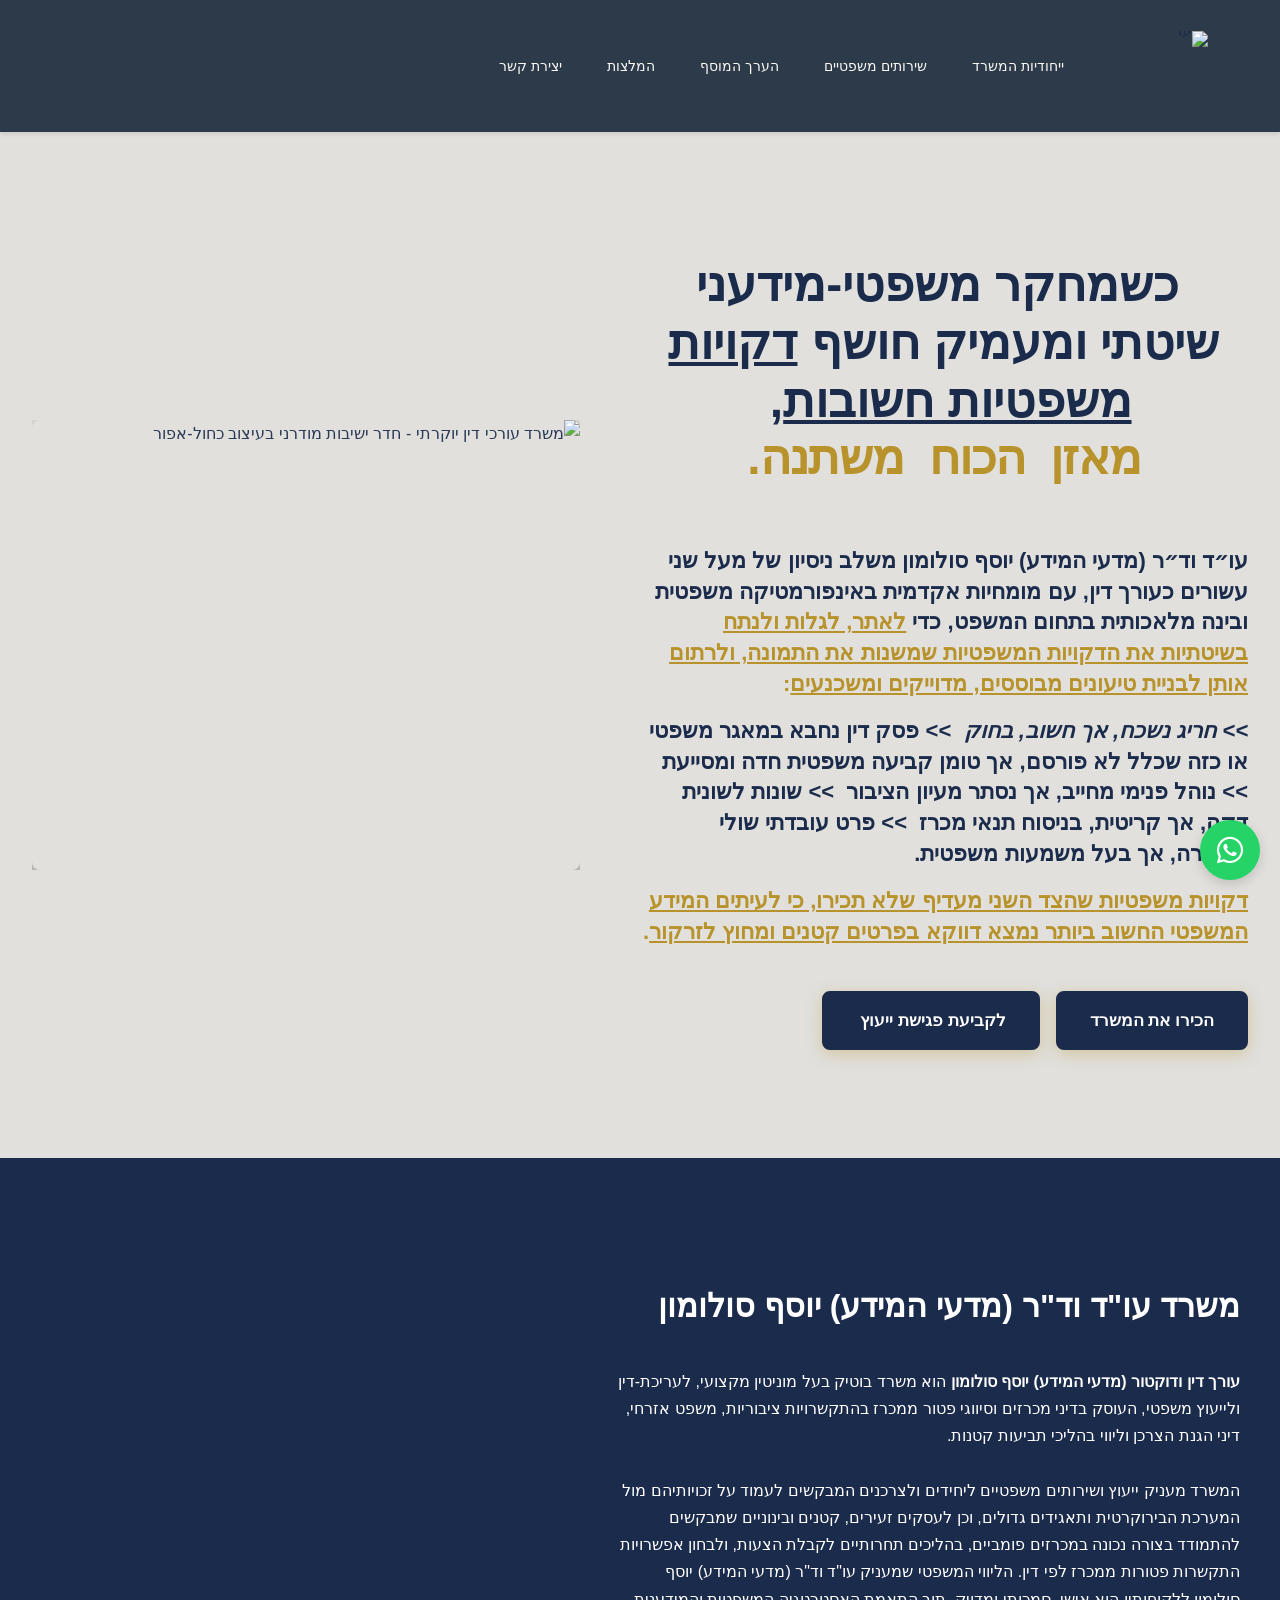
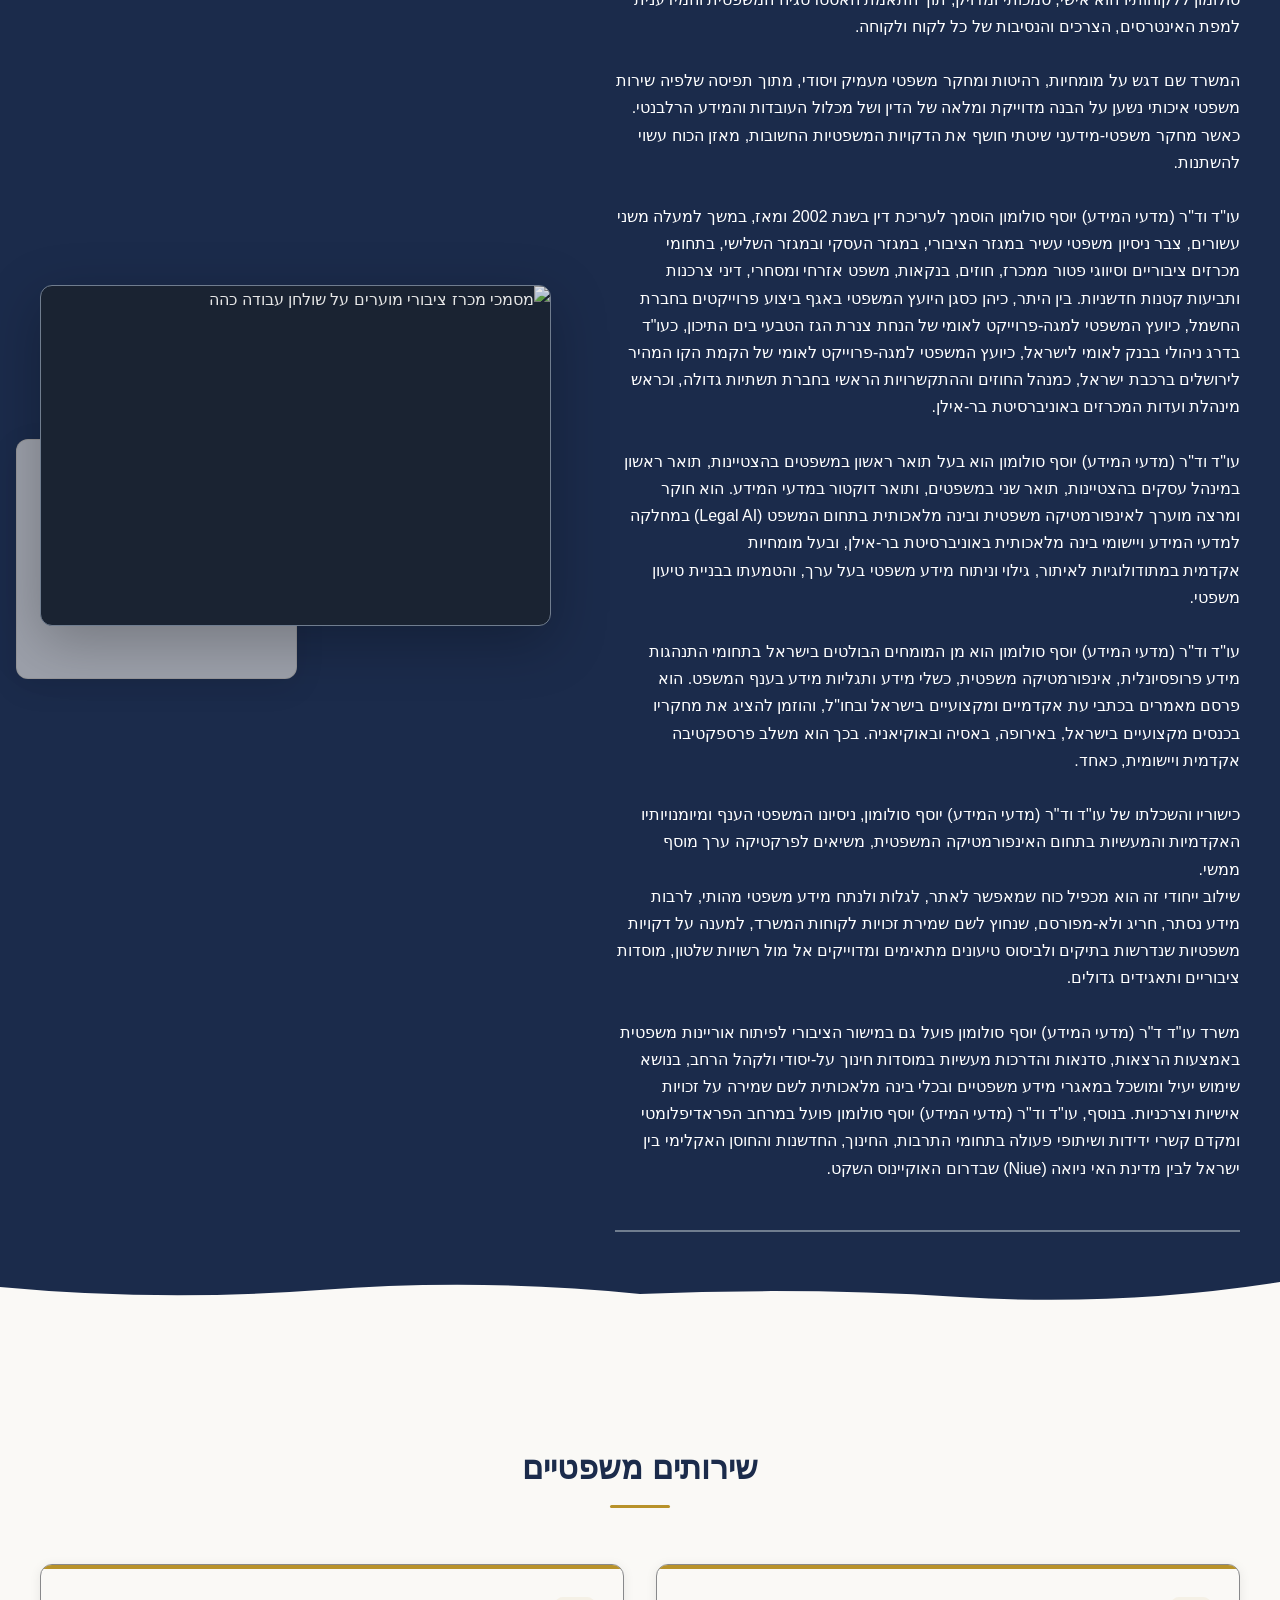
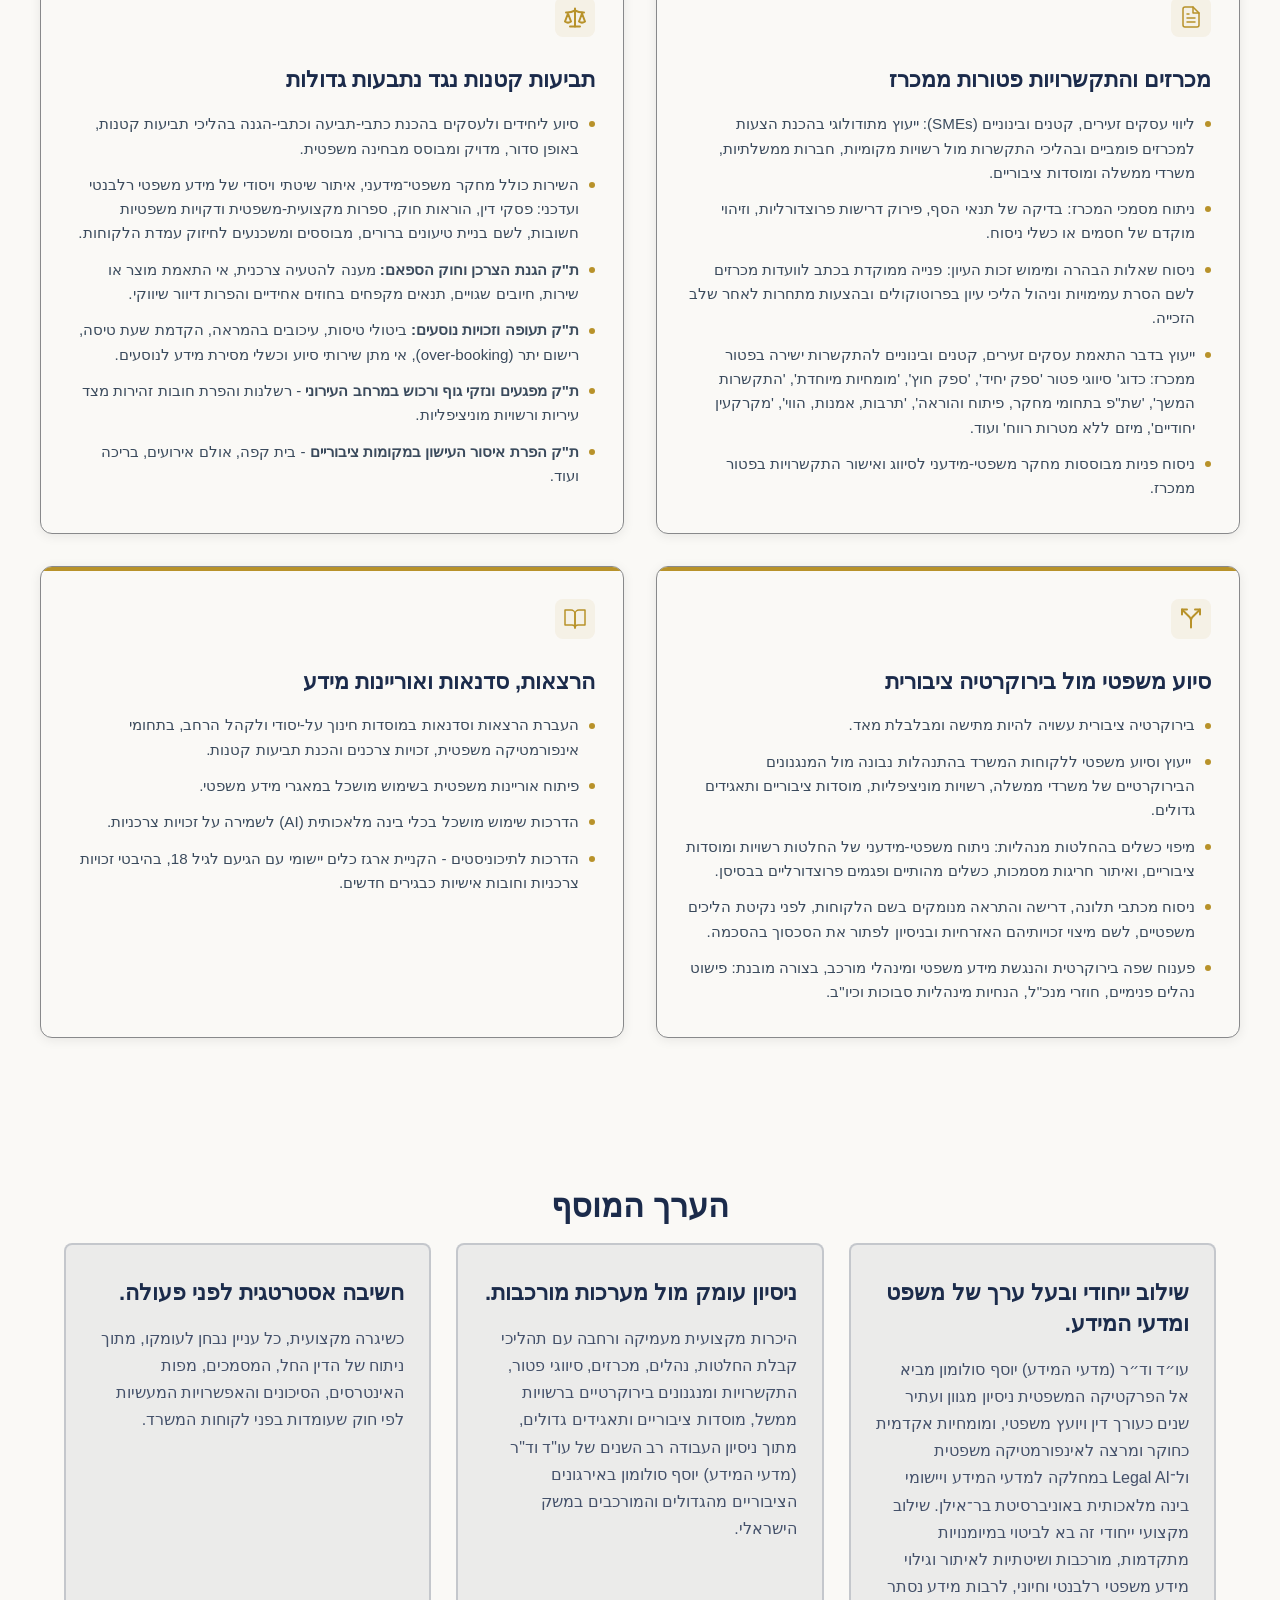
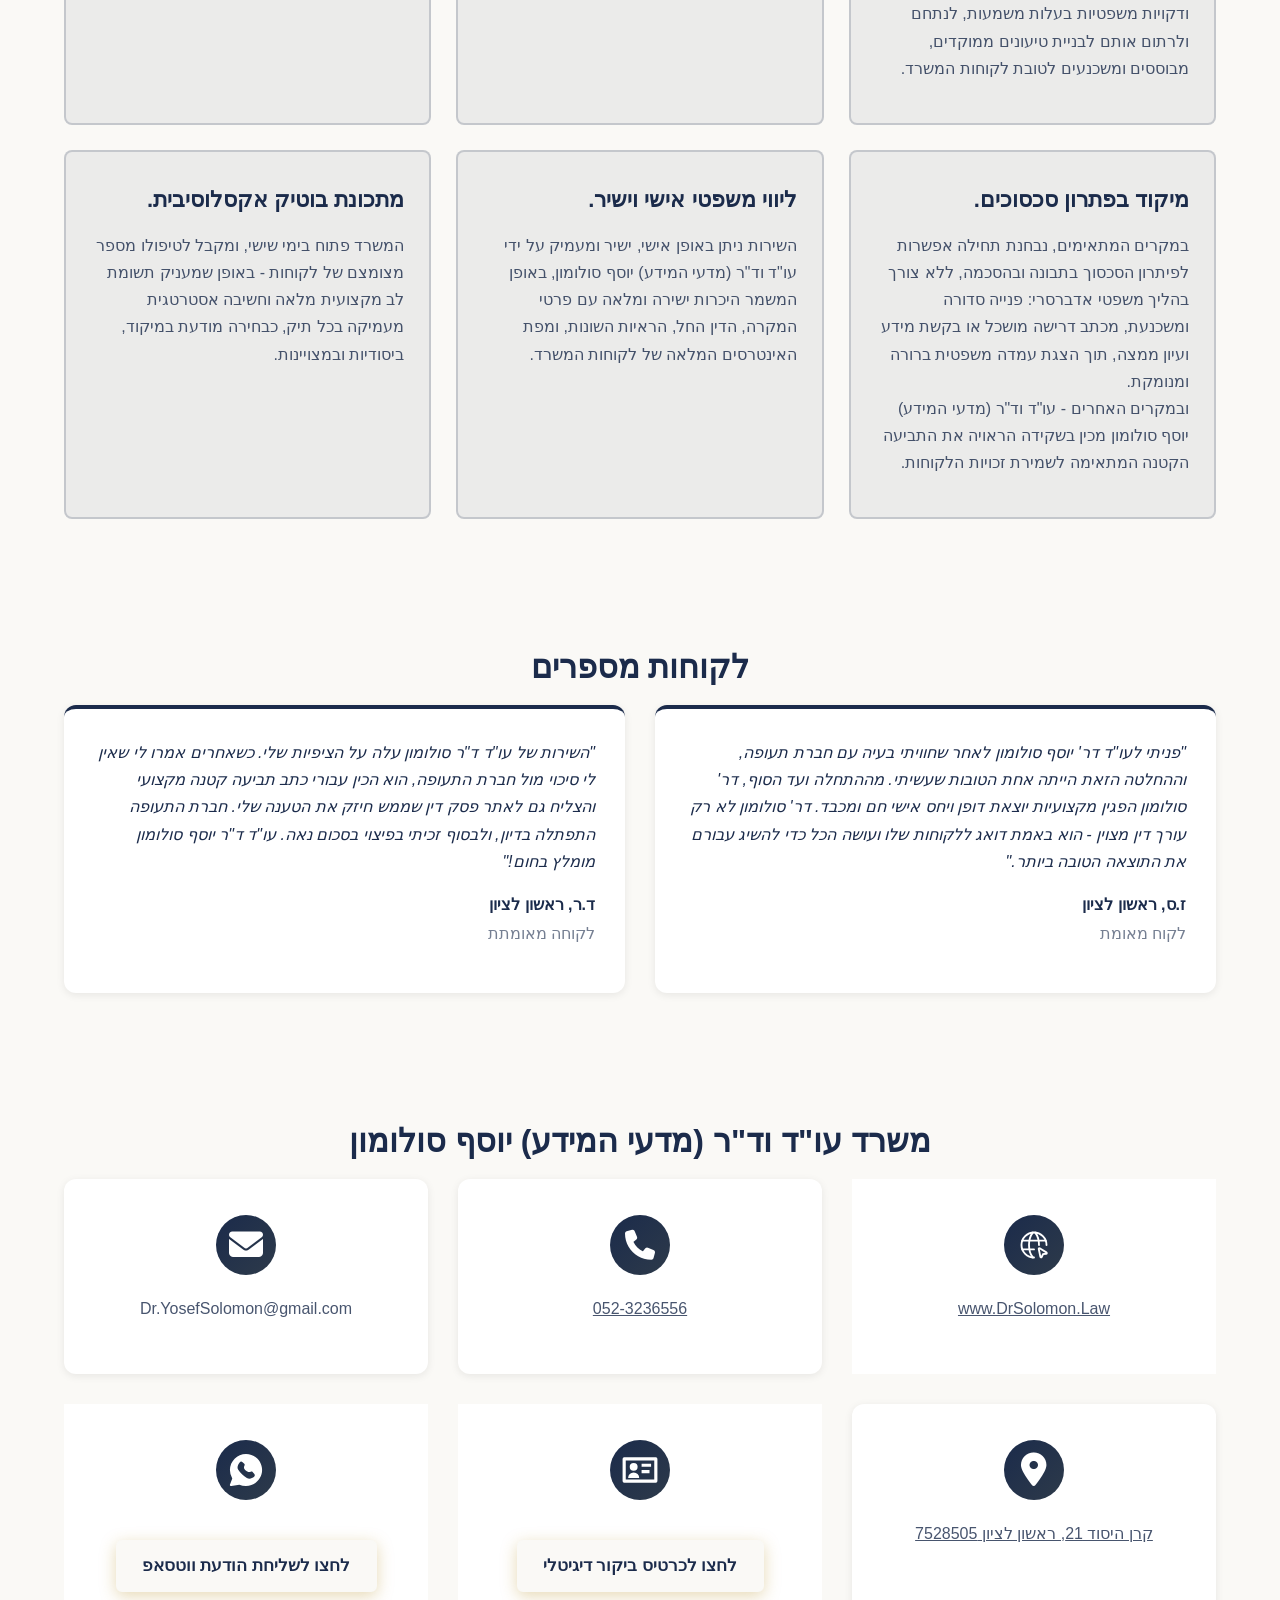
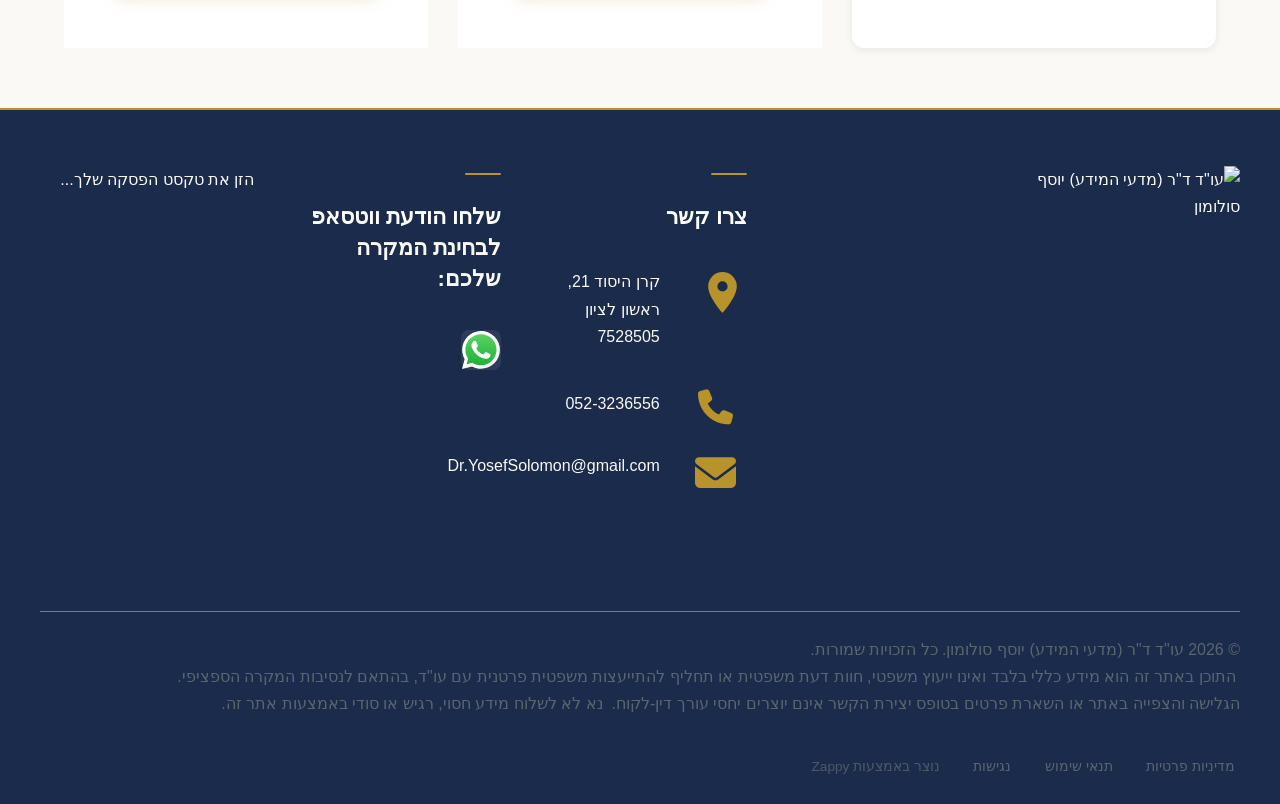
==== commit b8988c5f: "Incremental sync: 1 page(s) — insert_element" ====
--- a/index.html
+++ b/index.html
@@ -230,6 +230,9 @@
   var ECOM_MODE = "";
   var IS_CATALOG = false;
   var IS_FULL = false;
+  var DIRECT_GA = false;
+  var DIRECT_META = false;
+  var GA_SEND_TO = "";
 
   var ECOM_ALIAS = {
     begin_checkout: 'checkout_started',
@@ -399,10 +402,14 @@
     return 'zappy_purchase_fired_' + String(orderId || '');
   }
 
+  function purchaseMetaDedupKey(orderId) {
+    return 'zappy_purchase_meta_fired_' + String(orderId || '');
+  }
+
   function alreadyFiredPurchase(orderId) {
     if (!orderId) return false;
     try {
-      return sessionStorage.getItem(purchaseDedupKey(orderId)) === '1';
+      return window.sessionStorage.getItem(purchaseDedupKey(orderId)) === '1';
     } catch (e) {
       return false;
     }
@@ -410,7 +417,78 @@
 
   function markPurchaseFired(orderId) {
     if (!orderId) return;
-    try { sessionStorage.setItem(purchaseDedupKey(orderId), '1'); } catch (e) {}
+    try { window.sessionStorage.setItem(purchaseDedupKey(orderId), '1'); } catch (e) {}
+  }
+
+  function alreadyFiredPurchaseMeta(orderId) {
+    if (!orderId) return false;
+    try {
+      return window.sessionStorage.getItem(purchaseMetaDedupKey(orderId)) === '1';
+    } catch (e) {
+      return false;
+    }
+  }
+
+  function markPurchaseMetaFired(orderId) {
+    if (!orderId) return;
+    try { window.sessionStorage.setItem(purchaseMetaDedupKey(orderId), '1'); } catch (e) {}
+  }
+
+  function getPendingMetaEvents() {
+    try {
+      if (!Array.isArray(window.__zappyPendingMetaEvents)) {
+        window.__zappyPendingMetaEvents = [];
+      }
+      return window.__zappyPendingMetaEvents;
+    } catch (e) {
+      return [];
+    }
+  }
+
+  function enqueueMetaEvent(eventName, params, orderId) {
+    var q = getPendingMetaEvents();
+    if (orderId) {
+      for (var i = 0; i < q.length; i++) {
+        if (q[i] && q[i].orderId === orderId && q[i].eventName === eventName) return;
+      }
+    }
+    q.push({ eventName: eventName, params: params || {}, orderId: orderId || null });
+  }
+
+  /**
+   * Live sites replace the eager Meta snippet with a consent-gated lazy
+   * loader. Payment providers bounce the shopper back to /order-success
+   * before CookieConsent hydrates, so confirm-order used to fire Purchase
+   * while window.fbq was still undefined — then sessionStorage blocked a
+   * retry. Queue until fbq exists, then flush.
+   */
+  function flushPendingMetaEvents() {
+    if (typeof window.fbq !== 'function') return;
+    var q = getPendingMetaEvents().slice();
+    try { window.__zappyPendingMetaEvents = []; } catch (e) {}
+    for (var i = 0; i < q.length; i++) {
+      var item = q[i];
+      if (!item || !item.eventName) continue;
+      if (item.orderId && alreadyFiredPurchaseMeta(item.orderId)) continue;
+      try {
+        window.fbq('track', item.eventName, item.params || {});
+        if (item.orderId) markPurchaseMetaFired(item.orderId);
+      } catch (e2) {}
+    }
+  }
+  window.zappyFlushPendingMetaEvents = flushPendingMetaEvents;
+
+  if (DIRECT_META) {
+    var metaFlushAttempts = 0;
+    var metaFlushTimer = setInterval(function() {
+      metaFlushAttempts++;
+      flushPendingMetaEvents();
+      var pendingLen = 0;
+      try { pendingLen = (window.__zappyPendingMetaEvents || []).length; } catch (e) {}
+      if ((pendingLen === 0 && typeof window.fbq === 'function') || metaFlushAttempts > 60) {
+        clearInterval(metaFlushTimer);
+      }
+    }, 500);
   }
 
   /**
@@ -431,15 +509,19 @@
         metadata.pagePath = pagePath();
       }
 
+      var oid = '';
+      var purchaseAlreadySent = false;
+      var purchaseMetaAlreadySent = false;
       if (eventId === 'checkout_complete') {
-        var oid = String(metadata.orderId || metadata.order_id || metadata.transaction_id || '');
-        if (oid && alreadyFiredPurchase(oid)) return;
-        if (oid) markPurchaseFired(oid);
+        oid = String(metadata.orderId || metadata.order_id || metadata.transaction_id || '');
+        purchaseAlreadySent = !!(oid && alreadyFiredPurchase(oid));
+        purchaseMetaAlreadySent = !!(oid && alreadyFiredPurchaseMeta(oid));
+        if (purchaseAlreadySent && purchaseMetaAlreadySent) return;
       }
 
       // First-party (skip when already tracked via zappyTrackEcomAnalytics path
       // that opts out, or when caller already recorded under a different name)
-      if (!opts.skipFirstParty) {
+      if (!opts.skipFirstParty && !purchaseAlreadySent) {
         try {
           if (window.zappyAnalytics && typeof window.zappyAnalytics.track === 'function') {
             window.zappyAnalytics.track(eventId, metadata);
@@ -447,43 +529,79 @@
         } catch (e1) {}
       }
 
-      // GTM / dataLayer — platform-standard ecommerce event names
-      try {
-        window.dataLayer = window.dataLayer || [];
-        if (plat.ecom) {
-          var ga4ForGtm = buildGa4Params(eventId, metadata);
-          var ecommerce = {};
-          if (ga4ForGtm.transaction_id) ecommerce.transaction_id = ga4ForGtm.transaction_id;
-          if (ga4ForGtm.value != null) ecommerce.value = ga4ForGtm.value;
-          if (ga4ForGtm.currency) ecommerce.currency = ga4ForGtm.currency;
-          if (ga4ForGtm.items) ecommerce.items = ga4ForGtm.items;
-          window.dataLayer.push({ event: plat.gtm, ecommerce: ecommerce });
-          // Secondary Zappy-specific trigger for merchants who want it
-          if (eventId === 'checkout_complete' || eventId === 'checkout_started') {
-            window.dataLayer.push({ event: eventId, ecommerce: ecommerce });
-          }
-        } else {
-          var dl = { event: plat.gtm };
-          for (var k in metadata) {
-            if (Object.prototype.hasOwnProperty.call(metadata, k)) dl[k] = metadata[k];
-          }
-          window.dataLayer.push(dl);
+      // GTM / dataLayer — platform-standard ecommerce event names.
+      // Always push. A bare gtag.js snippet ignores plain event objects;
+      // a GTM container is what turns them into GA4/Ads hits.
+      if (!purchaseAlreadySent) {
+        try {
+          window.dataLayer = window.dataLayer || [];
+          if (plat.ecom) {
+            var ga4ForGtm = buildGa4Params(eventId, metadata);
+            var ecommerce = {};
+            if (ga4ForGtm.transaction_id) ecommerce.transaction_id = ga4ForGtm.transaction_id;
+            if (ga4ForGtm.value != null) ecommerce.value = ga4ForGtm.value;
+            if (ga4ForGtm.currency) ecommerce.currency = ga4ForGtm.currency;
+            if (ga4ForGtm.items) ecommerce.items = ga4ForGtm.items;
+            // Clear first so GTM does not merge this hit with the previous ecommerce object.
+            window.dataLayer.push({ ecommerce: null });
+            window.dataLayer.push({ event: plat.gtm, ecommerce: ecommerce });
+            // Secondary Zappy-specific trigger for merchants who want it
+            if (eventId === 'checkout_complete' || eventId === 'checkout_started') {
+              window.dataLayer.push({ ecommerce: null });
+              window.dataLayer.push({ event: eventId, ecommerce: ecommerce });
+            }
+          } else {
+            var dl = { event: plat.gtm };
+            for (var k in metadata) {
+              if (Object.prototype.hasOwnProperty.call(metadata, k)) dl[k] = metadata[k];
+            }
+            window.dataLayer.push(dl);
+          }
+        } catch (e2) {}
+
+        // Direct Google Analytics snippet only. GTM also defines window.gtag;
+        // calling it then sends the same event again to every Google tag the
+        // container loaded. send_to keeps a direct GA install off those tags
+        // when the merchant also has GTM.
+        if (DIRECT_GA) {
+          try {
+            if (typeof window.gtag === 'function') {
+              var gaParams = buildGa4Params(eventId, metadata);
+              if (GA_SEND_TO && gaParams && typeof gaParams === 'object') {
+                var gaCopy = {};
+                for (var gk in gaParams) {
+                  if (Object.prototype.hasOwnProperty.call(gaParams, gk)) gaCopy[gk] = gaParams[gk];
+                }
+                gaCopy.send_to = GA_SEND_TO;
+                gaParams = gaCopy;
+              }
+              window.gtag('event', plat.ga4, gaParams);
+            }
+          } catch (e3) {}
         }
-      } catch (e2) {}
-
-      // GA4 gtag
-      try {
-        if (typeof window.gtag === 'function') {
-          window.gtag('event', plat.ga4, buildGa4Params(eventId, metadata));
-        }
-      } catch (e3) {}
-
-      // Meta Pixel (only when fbq is loaded — consent-gated lazy loader)
-      try {
-        if (typeof window.fbq === 'function') {
-          window.fbq('track', plat.meta, buildMetaParams(eventId, metadata));
-        }
-      } catch (e4) {}
+
+        if (oid) markPurchaseFired(oid);
+      }
+
+      // Meta Pixel — only the Zappy pixel integration. A pixel pasted inside
+      // GTM already initializes fbq; calling it from here would double-count.
+      // Live sites lazy-load fbq after marketing consent. If the stub is not
+      // defined yet, queue and flush when the pixel arrives.
+      if (DIRECT_META) {
+        try {
+          if (purchaseMetaAlreadySent) {
+            // already delivered to Meta
+          } else {
+            var metaParams = buildMetaParams(eventId, metadata);
+            if (typeof window.fbq === 'function') {
+              window.fbq('track', plat.meta, metaParams);
+              if (oid) markPurchaseMetaFired(oid);
+            } else {
+              enqueueMetaEvent(plat.meta, metaParams, eventId === 'checkout_complete' ? oid : null);
+            }
+          }
+        } catch (e4) {}
+      }
     } catch (err) {}
   };
 
@@ -1057,7 +1175,7 @@
 }
 </style>
     <style id="zappy-critical-above-fold-css">
-html{box-sizing:border-box;-webkit-text-size-adjust:100%}*,*::before,*::after{box-sizing:inherit}body{margin:0;min-width:320px;overflow-x:clip}img,svg,video{max-width:100%;height:auto}main{display:block}.container{width:min(100% - 32px,1200px);margin-inline:auto}.navbar,nav.navbar,header .navbar,header[role="banner"]{position:relative;z-index:1000;width:100%}.nav-container,.navbar .container{display:flex;align-items:center;justify-content:space-between;min-height:64px}.logo,.logo-link img{display:block;width:35px;height:35px;object-fit:contain}.nav-menu,#navMenu{list-style:none;margin:0;padding:0}.navbar a,.nav-menu a,#navMenu a,.navbar .nav-links a{color:inherit;text-decoration:none}.navbar .sub-menu,.nav-menu .sub-menu,#navMenu .sub-menu{display:none}.fa,.fas,.far,.fab,.fa-solid,.fa-regular,.fa-brands{display:inline-block;min-width:1em;text-align:center}html:not(#zappy-noop)[data-zappy-site-type="ecommerce"] .phone-header-btn,html:not(#zappy-noop) .navbar:has(.nav-ecommerce-icons)>.phone-header-btn{display:none!important;visibility:hidden!important;width:0!important;height:0!important;pointer-events:none!important}.zappy-preview-empty-store-cta{display:none!important;visibility:hidden!important;height:0!important;max-height:0!important;overflow:hidden!important;margin:0!important;padding:0!important;border:0!important;box-shadow:none!important}.zappy-catalog-menu{background:var(--surface-color,var(--surface,linear-gradient(135deg,#f8f9fa 0%,#fff 100%)));border-bottom:1px solid var(--border-color,#e5e7eb);padding:0;position:sticky;top:0;z-index:90}.zappy-catalog-menu[dir=rtl],.zappy-catalog-menu.rtl{direction:rtl}.zappy-catalog-menu[dir=ltr],.zappy-catalog-menu.ltr{direction:ltr}.catalog-menu-container{max-width:1440px;margin:0 auto;display:flex;align-items:center;gap:8px;padding:10px 24px;overflow:visible}.catalog-menu-categories,.catalog-menu-list{display:flex;align-items:center;gap:4px;flex-wrap:wrap;margin:0;padding:0;list-style:none}.catalog-menu-item{display:inline-flex;align-items:center;padding:8px 16px;font-size:14px;font-weight:500;color:var(--text-color,var(--text,#374151));text-decoration:none;border-radius:20px;white-space:nowrap}.catalog-menu-all{background:var(--primary-color,var(--primary,#111));color:var(--text-light,#fff)!important}.catalog-menu-parent{position:relative;display:inline-flex;align-items:center}.catalog-menu-trigger{display:inline-flex;align-items:center;gap:6px}.catalog-menu-chevron{flex-shrink:0}.catalog-menu-parent>.sub-menu{display:none!important;visibility:hidden!important;opacity:0!important;pointer-events:none!important}.hero-section,.index-hero-section,section[class*="hero"]{position:relative;overflow:hidden;min-height:560px}.hero-bg-wrapper,.hero-bg-image,section[class*="hero"] [class*="hero-bg"]{position:absolute;inset:0;width:100%;height:100%}.hero-bg-wrapper img,.hero-bg-image img,section[class*="hero"] [data-hero-bg],section[class*="hero"] img[data-hero-background="true"]{width:100%!important;height:100%!important;object-fit:cover!important;display:block}.hero-content,section[class*="hero"] .container{position:relative;z-index:2}@media(max-width:768px){:root{--header-height:72px;--total-header-height:72px;--zappy-mobile-menu-top:72px}html[data-zappy-site-type="ecommerce"] body{padding-top:var(--total-header-height,72px)}html[data-zappy-site-type="ecommerce"] body>nav.navbar,html[data-zappy-site-type="ecommerce"] body>.navbar:not(.zappy-catalog-menu){position:fixed!important;top:0;left:0;right:0;z-index:100000;width:100%;margin-bottom:0}.zappy-catalog-menu{position:fixed;top:var(--header-height,72px);left:0;right:0;z-index:99999}.nav-container,.navbar .container{min-height:60px}.nav-menu,#navMenu{max-width:100vw;overflow-x:hidden}.hero-section,.index-hero-section,section[class*="hero"]{min-height:100svh}.hero-bg-wrapper,.hero-bg-image,.hero-scrim{min-height:100svh}}
+html{box-sizing:border-box;-webkit-text-size-adjust:100%}*,*::before,*::after{box-sizing:inherit}body{margin:0;min-width:320px;overflow-x:clip}img,svg,video{max-width:100%;height:auto}main{display:block}.container{width:min(100% - 32px,1200px);margin-inline:auto}.navbar,nav.navbar,header .navbar,header[role="banner"]{position:relative;z-index:1000;width:100%}.nav-container,.navbar .container{display:flex;align-items:center;justify-content:space-between;min-height:64px}.logo,.logo-link img{display:block;width:35px;height:35px;object-fit:contain}.nav-menu,#navMenu{list-style:none;margin:0;padding:0}.navbar a,.nav-menu a,#navMenu a,.navbar .nav-links a{color:inherit;text-decoration:none}.navbar .sub-menu,.nav-menu .sub-menu,#navMenu .sub-menu{display:none}.fa,.fas,.far,.fab,.fa-solid,.fa-regular,.fa-brands{display:inline-block;min-width:1em;text-align:center}html:not(#zappy-noop)[data-zappy-site-type="ecommerce"] .phone-header-btn,html:not(#zappy-noop) .navbar:has(.nav-ecommerce-icons)>.phone-header-btn{display:none!important;visibility:hidden!important;width:0!important;height:0!important;pointer-events:none!important}.zappy-preview-empty-store-cta{display:none!important;visibility:hidden!important;height:0!important;max-height:0!important;overflow:hidden!important;margin:0!important;padding:0!important;border:0!important;box-shadow:none!important}.zappy-catalog-menu{background:var(--surface-color,var(--surface,linear-gradient(135deg,#f8f9fa 0%,#fff 100%)));border-bottom:1px solid var(--border-color,#e5e7eb);padding:0;position:sticky;top:0;z-index:90}.zappy-catalog-menu[dir=rtl],.zappy-catalog-menu.rtl{direction:rtl}.zappy-catalog-menu[dir=ltr],.zappy-catalog-menu.ltr{direction:ltr}.catalog-menu-container{max-width:1440px;margin:0 auto;display:flex;align-items:center;gap:8px;padding:10px 24px;overflow:visible}.catalog-menu-categories,.catalog-menu-list{display:flex;align-items:center;gap:4px;flex-wrap:wrap;margin:0;padding:0;list-style:none}.catalog-menu-item{display:inline-flex;align-items:center;padding:8px 16px;font-size:14px;font-weight:500;color:var(--text-color,var(--text,#374151));text-decoration:none;border-radius:20px;white-space:nowrap}.catalog-menu-all{background:var(--primary-color,var(--primary,#111));color:var(--text-light,#fff)!important}.catalog-menu-parent{position:relative;display:inline-flex;align-items:center}.catalog-menu-trigger{display:inline-flex;align-items:center;gap:6px}.catalog-menu-chevron{flex-shrink:0}.catalog-menu-parent>.sub-menu{display:none!important;visibility:hidden!important;opacity:0!important;pointer-events:none!important}.hero-section,.index-hero-section,section[class*="hero"]{position:relative;overflow:hidden}.hero-section,.index-hero-section{min-height:560px}section[data-hero-type*="fullscreen"]{min-height:100vh}.hero-bg-wrapper,.hero-bg-image,section[class*="hero"] [class*="hero-bg"]{position:absolute;inset:0;width:100%;height:100%}.hero-bg-wrapper img,.hero-bg-image img,section[class*="hero"] [data-hero-bg],section[class*="hero"] img[data-hero-background="true"]{width:100%!important;height:100%!important;object-fit:cover!important;display:block}.hero-content,section[class*="hero"] .container{position:relative;z-index:2}@media(max-width:768px){:root{--header-height:72px;--total-header-height:72px;--zappy-mobile-menu-top:72px}html[data-zappy-site-type="ecommerce"] body{padding-top:var(--total-header-height,72px)}html[data-zappy-site-type="ecommerce"] body>nav.navbar,html[data-zappy-site-type="ecommerce"] body>.navbar:not(.zappy-catalog-menu){position:fixed!important;top:0;left:0;right:0;z-index:100000;width:100%;margin-bottom:0}.zappy-catalog-menu{position:fixed;top:var(--header-height,72px);left:0;right:0;z-index:99999}.nav-container,.navbar .container{min-height:60px}.nav-menu,#navMenu{max-width:100vw;overflow-x:hidden}.hero-section,.index-hero-section,section[class*="hero"],section[data-hero-type*="fullscreen"]{min-height:100svh}.hero-bg-wrapper,.hero-bg-image,.hero-scrim{min-height:100svh}}
 :root{--nav-bg:#2D3A4A}.navbar{background-color:#2D3A4A!important}
 
 /* ZAPPY_ANNOUNCEMENT_HEADER_OFFSET_CSS_V3 */
@@ -1144,7 +1262,7 @@
         .nav-menu li > .sub-menu.mobile-expanded, nav li > .sub-menu.mobile-expanded, .navbar li > .sub-menu.mobile-expanded, #navMenu li > .sub-menu.mobile-expanded { opacity: 1 !important; visibility: visible !important; pointer-events: auto !important; }
         .nav-menu li:has(.sub-menu), nav li:has(.sub-menu), .navbar li:has(.sub-menu), #navMenu li:has(.sub-menu) { display: flex !important; flex-wrap: wrap !important; align-items: center !important; position: relative !important; min-height: 44px !important; }
         .nav-menu li:has(.sub-menu) > a, nav li:has(.sub-menu) > a, .navbar li:has(.sub-menu) > a, #navMenu li:has(.sub-menu) > a { flex: 1 !important; min-width: 0 !important; }
-        .nav-menu li:has(.sub-menu) > .menu-group-title, nav li:has(.sub-menu) > .menu-group-title, .navbar li:has(.sub-menu) > .menu-group-title, #navMenu li:has(.sub-menu) > .menu-group-title { flex: 1 !important; min-width: 0 !important; padding: 0 !important; line-height: inherit !important; }
+        .nav-menu li:has(.sub-menu) > .menu-group-title, nav li:has(.sub-menu) > .menu-group-title, .navbar li:has(.sub-menu) > .menu-group-title, #navMenu li:has(.sub-menu) > .menu-group-title { flex: 1 !important; min-width: 0 !important; display: flex !important; align-items: center !important; padding: 12px 16px !important; min-height: 44px !important; line-height: 1.4 !important; font-weight: 600 !important; box-sizing: border-box !important; }
         .nav-menu li:has(.sub-menu) > .sub-menu, nav li:has(.sub-menu) > .sub-menu, .navbar li:has(.sub-menu) > .sub-menu, #navMenu li:has(.sub-menu) > .sub-menu { flex-basis: 100% !important; width: 100% !important; }
         .nav-menu li:has(.sub-menu) > a [class*="chevron"], .nav-menu li:has(.sub-menu) > a [class*="arrow"], .nav-menu li:has(.sub-menu) > a .fa-chevron-down, .nav-menu li:has(.sub-menu) > a .fa-angle-down, nav li:has(.sub-menu) > a [class*="chevron"], nav li:has(.sub-menu) > a [class*="arrow"], #navMenu li:has(.sub-menu) > a [class*="chevron"], #navMenu li:has(.sub-menu) > a [class*="arrow"] { display: none !important; visibility: hidden !important; }
         .mobile-submenu-toggle { display: flex !important; align-items: center !important; justify-content: center !important; width: 44px !important; height: auto !important; background: transparent !important; border: none !important; cursor: pointer !important; color: var(--text-light) !important; position: static !important; flex-shrink: 0 !important; align-self: stretch !important; z-index: 2 !important; padding: 0 !important; margin: 0 !important; }
@@ -1741,21 +1859,21 @@
 
 
 
-<section class="hero-section" dir="rtl" id="zappy-section-0" style="position: relative; overflow: hidden; --zappy-bg-color: #FAF9F6; min-height: 1026.49px !important; background-color: rgb(250, 249, 246)" data-zappy-bg-orig-size-var="cover" data-zappy-bg-orig-position-var="center" data-zappy-bg-overlay-opacity="10" data-zappy-bg-color="#FAF9F6" data-zappy-bg-overlay-color="#000000" data-zappy-bg-video-type="" data-zappy-bg-video-url="" data-element-id="zappy-hero-bg-zappy-section-0" data-element-type="background-image" data-zappy-bg-position="50% 50%" data-zappy-bg-zoom="1" data-zappy-bg-type="color">
+<section class="hero-section" dir="rtl" id="zappy-section-0" style="position: relative; overflow: hidden; --zappy-bg-color: #FAF9F6; min-height: 1026.49px !important; cursor: url(&quot;data:image/svg+xml,%3Csvg width='18' height='18' viewBox='0 0 50 50' fill='none' xmlns='http://www.w3.org/2000/svg'%3E%3Cpath d='M29.2344 9.93125L4.87351 34.2922C4.67351 34.4922 4.52976 34.7437 4.46101 35.0203L1.60789 46.4984C1.47664 47.0312 1.63289 47.5922 2.02039 47.9797C2.40945 48.3688 2.97351 48.5219 3.50164 48.3922L14.9798 45.5406C15.2548 45.4719 15.5063 45.3297 15.7079 45.1281L40.0688 20.7672L29.2344 9.93125Z' fill='%23FF0083'/%3E%3Cpath d='M46.1937 3.80781C43.2062 0.820311 38.3468 0.820311 35.3578 3.80781L31.4421 7.72344L42.2781 18.5594L46.1937 14.6437C49.1812 11.6547 49.1812 6.79531 46.1937 3.80781Z' fill='%23FF0083'/%3E%3C/svg%3E&quot;) 2 13, pointer !important; background-color: rgb(250, 249, 246)" data-zappy-bg-orig-size-var="cover" data-zappy-bg-orig-position-var="center" data-zappy-bg-overlay-opacity="10" data-zappy-bg-color="#FAF9F6" data-zappy-bg-overlay-color="#000000" data-zappy-bg-video-type="" data-zappy-bg-video-url="" data-element-id="zappy-hero-bg-zappy-section-0" data-element-type="background-image" data-zappy-bg-position="50% 50%" data-zappy-bg-zoom="1" data-zappy-bg-type="color">
   <div class="hero-overlay" data-zappy-gradient-scrim="true" data-zappy-scrim-orig-opacity="1" style="opacity: 1; display: none" data-zappy-original-bg="hidden"></div>
   <div class="zappy-hero-overlay" style="position:absolute;inset:0;z-index:1;background:rgba(0, 0, 0, 0.1);pointer-events:none;"></div><div class="hero-container" style="position: relative; z-index: 2">
     <div class="hero-content" style="flex: 0 0 50%; max-width: 50%">
-      <h1 class="hero-heading" style="text-align: start; box-sizing: border-box; color: rgb(27, 43, 75) !important; max-width: 785px; width: min(785px, max(100%, -48px + 100vw)); margin-left: calc(0.5 * (100% - min(785px, max(100%, -48px + 100vw)))); margin-right: calc(0.5 * (100% - min(785px, max(100%, -48px + 100vw)))); display: block;" data-zappy-text-width="custom"><font color="#2d3a4a"></font></h1><h1 style="text-align: center;"><span style="color: rgb(27, 43, 75) !important;"><font>&nbsp;כשמחקר משפטי-מידעני שיטתי ומעמיק חושף&nbsp;</font><font><u>דקויות משפטיות חשובות</u>,</font></span><font>&nbsp;<br></font><span style="color: rgb(184, 146, 42); letter-spacing: -0.02em;">מאזן&nbsp; הכוח&nbsp; משתנה.</span></h1>
-      <h3 style="text-align: start; box-sizing: border-box !important; outline: none; display: block !important; width: min(719px, max(100%, -48px + 100vw)) !important; max-width: 719px !important; margin-left: calc(0.5 * (100% - min(719px, max(100%, -48px + 100vw)))) !important; margin-right: calc(0.5 * (100% - min(719px, max(100%, -48px + 100vw)))) !important; margin-inline: calc(0.5 * (100% - min(719px, max(100%, -48px + 100vw)))) !important;" data-zappy-text-width="custom"><p><span style="color: #2d3a4a !important"><b><span><span></span></span></b></span><span style="color: #1b2b4b !important"><span><br></span></span></p></h3><h3><span style="color: #1b2b4b !important"><span>עו״ד וד״ר (מדעי המידע) יוסף סולומון משלב ניסיון של מעל שני עשורים כעורך דין, עם מומחיות אקדמית באינפורמטיקה משפטית ובינה מלאכותית בתחום המשפט, כדי&nbsp;<span style="color: rgb(27, 43, 75) !important;"><u></u></span><span style="color: rgb(184, 146, 42) !important;"><span><u>לאתר, לגלות ולנתח בשיטתיות את ה<span>דקויות המשפטיות שמשנות את התמונה,&nbsp;</span></u><u>ולרתום אותן לבניית טיעונים מבוססים, מדוייקים ומשכנעים</u></span>:&nbsp;&nbsp;</span></span></span></h3><h3></h3><h3 style="color: rgb(27, 43, 75);"><i>&gt;&gt; חריג נשכח, אך חשוב, בחוק&nbsp;</i>
+      <h1 class="hero-heading" style="text-align: start; box-sizing: border-box; color: rgb(27, 43, 75) !important; max-width: 785px; width: min(785px, max(100%, -48px + 100vw)); margin-left: calc(0.5 * (100% - min(785px, max(100%, -48px + 100vw)))); margin-right: calc(0.5 * (100% - min(785px, max(100%, -48px + 100vw)))); display: block;" data-zappy-text-width="custom"><font color="#2d3a4a"></font></h1><h1 style="text-align: center;"><span style="color: rgb(27, 43, 75) !important;"><font>&nbsp;כשמחקר משפטי-מידעני שיטתי ומעמיק חושף&nbsp;</font><font><u>דקויות משפטיות חשובות</u>,</font></span><font style="">&nbsp;<br></font><span style="color: rgb(184, 146, 42); letter-spacing: -0.02em;">מאזן&nbsp; הכוח&nbsp; משתנה.</span></h1>
+      <h3 style="text-align: start; box-sizing: border-box !important; outline: none; display: block !important; width: min(719px, max(100%, -48px + 100vw)) !important; max-width: 719px !important; margin-left: calc(0.5 * (100% - min(719px, max(100%, -48px + 100vw)))) !important; margin-right: calc(0.5 * (100% - min(719px, max(100%, -48px + 100vw)))) !important; margin-inline: calc(0.5 * (100% - min(719px, max(100%, -48px + 100vw)))) !important;" data-zappy-text-width="custom"><p><span style="color: #2d3a4a !important"><b><span><span></span></span></b></span><span style="color: #1b2b4b !important"><span><br></span></span></p></h3><h3><span style="color: #1b2b4b !important"><span>עו״ד וד״ר (מדעי המידע) יוסף סולומון משלב ניסיון של מעל שני עשורים כעורך דין, עם מומחיות אקדמית באינפורמטיקה משפטית ובינה מלאכותית בתחום המשפט, כדי&nbsp;<span style="color: rgb(27, 43, 75) !important;"><u style=""></u></span><span style="color: rgb(184, 146, 42) !important;"><span><u style="">לאתר, לגלות ולנתח בשיטתיות את ה<span>דקויות המשפטיות שמשנות את התמונה,&nbsp;</span></u><u style="">ולרתום אותן לבניית טיעונים מבוססים, מדוייקים ומשכנעים</u></span>:&nbsp;&nbsp;</span></span></span></h3><h3></h3><h3 style="color: rgb(27, 43, 75);"><i>&gt;&gt; חריג נשכח, אך חשוב, בחוק&nbsp;</i>
 
 &gt;&gt; פסק דין נחבא במאגר משפטי או כזה שכלל לא פורסם, אך טומן קביעה משפטית חדה ומסייעת&nbsp; &gt;&gt; נוהל פנימי מחייב, אך נסתר מעיון הציבור&nbsp; &gt;&gt; שונות לשונית דקה, אך קריטית, בניסוח תנאי מכרז&nbsp; &gt;&gt; פרט עובדתי שולי לכאורה, אך בעל משמעות משפטית.  
 
-</h3><h3><u style="color: rgb(184, 146, 42) !important;">דקויות משפטיות שהצד השני מעדיף שלא תכירו,&nbsp;</u><font color="#b8922a"><u>כי לעיתים המידע המשפטי החשוב ביותר נמצא דווקא בפרטים קטנים ומחוץ לזרקור</u>.</font></h3><b><span style="color: #2d3a4a !important"><span><span><br></span></span></span></b>
+</h3><h3><u style="color: rgb(184, 146, 42) !important;">דקויות משפטיות שהצד השני מעדיף שלא תכירו,&nbsp;</u><font color="#b8922a" style=""><u style="">כי לעיתים המידע המשפטי החשוב ביותר נמצא דווקא בפרטים קטנים ומחוץ לזרקור</u>.</font></h3><b><span style="color: #2d3a4a !important"><span><span><br></span></span></span></b>
       <div class="hero-buttons"><a href="#about" class="btn btn-primary" data-element-type="button" data-element-id="btn-1783070388792-j4pzzltr0" data-native-element="true" style="outline: none; border-color: rgb(27, 43, 75) !important; color: rgb(255, 255, 255) !important; background-color: rgb(27, 43, 75) !important; background-image: none !important;">הכירו את המשרד</a>
         <a href="#layout-1783054327612" class="btn btn-primary" data-element-type="button" data-element-id="btn-1783070388792-m9msw85fv" data-native-element="true" style="outline: none; border-color: rgb(27, 43, 75) !important; color: rgb(255, 255, 255) !important; background-color: rgb(27, 43, 75) !important; background-image: none !important;">לקביעת פגישת ייעוץ&nbsp;</a></div>
     </div>
     <div class="hero-image-wrapper" style="flex: 1 1 0%; min-width: 40%; position: relative; height: 450px;">
-      <div data-zappy-zoom-wrapper="true" data-element-id="img-1783070388793-ue1810wc3" data-element-type="image" data-zappy-zoom-wrapper-width-mode="full" style="position: absolute; top: 0px !important; left: 0px !important; width: 100%; height: 100%; max-width: none; margin-left: 0px !important; margin-right: 0px !important; z-index: 1 !important; overflow: hidden; inset: 0; max-height: none" data-zappy-zoom-clip="true" data-zappy-wrapper-margins-applied="true" data-zappy-zoom-wrapper-align="center"><img loading="eager" fetchpriority="high" data-image-placeholder="0" alt="משרד עורכי דין יוקרתי - חדר ישיבות מודרני בעיצוב כחול-אפור" class="hero-image" src="/assets/general-hero-upload-1784394890951-vqj02n.webp?v=1784394893210" data-element-type="image" data-element-id="img-1783070388793-ue1810wc3" style="border-radius: 8px; object-fit: cover; object-position: 49% 55%; display: block !important; margin: 0; position: absolute; inset: 0; width: 100%; height: 100%; z-index: 0 !important; max-width: none; max-height: none" data-zappy-object-position="49% 55%" data-zappy-zoom="0.6" data-zappy-original-width="536.022705078125" data-zappy-original-height="0" data-zappy-carousel-image-ready="true" data-hero-background="true" data-zappy-mobile-object-position="100% 53%" data-zappy-mobile-zoom="0.6" data-zappy-mobile-src="/assets/general-hero-upload-1784395105523-i3t8is.webp?v=1784395108397" data-hero-bg="true" decoding="async"></div>
+      <div data-zappy-zoom-wrapper="true" data-element-id="img-1783070388793-ue1810wc3" data-element-type="image" data-zappy-zoom-wrapper-width-mode="full" style="position: absolute !important; top: 0px !important; left: 0px !important; width: 100% !important; height: 100% !important; max-width: none !important; margin-left: 0px !important; margin-right: 0px !important; z-index: 1 !important; overflow: hidden !important;" data-zappy-zoom-clip="true" data-zappy-wrapper-margins-applied="true" data-zappy-zoom-wrapper-align="center"><img loading="eager" fetchpriority="high" data-image-placeholder="0" alt="משרד עורכי דין יוקרתי - חדר ישיבות מודרני בעיצוב כחול-אפור" class="hero-image" src="/assets/general-hero-upload-1784394890951-vqj02n.webp?v=1784394893210" data-element-type="image" data-element-id="img-1783070388793-ue1810wc3" style="border-radius: 8px; object-fit: fill !important; object-position: 49% 55% !important; display: block !important; margin: 0px !important; position: absolute !important; inset: 0% 0px 0px -5.44631% !important; width: 111.115% !important; height: 100% !important; z-index: 0 !important; max-width: none !important; max-height: none !important;" data-zappy-object-position="49% 55%" data-zappy-zoom="0.6" data-zappy-original-width="536.022705078125" data-zappy-original-height="0" data-zappy-carousel-image-ready="true" data-hero-background="true" data-zappy-mobile-object-position="100% 53%" data-zappy-mobile-zoom="0.6" data-zappy-mobile-src="/assets/general-hero-upload-1784395105523-i3t8is.webp?v=1784395108397" data-hero-bg="true" decoding="async"></div>
     </div>
   </div>
 </section>
@@ -1772,11 +1890,11 @@
         <div class="index-about-section__content" id="zappy-section-22">
             
             
-            <div class="zappy-inserted-element" id="zappy-element-1783049444939-050h39fe5" data-element-id="zappy-element-1783049444939-050h39fe5" data-element-type="h2" style="width: 100%;"><h2 class="font-bold" data-element-type="h2" data-element-id="zappy-element-1783049444939-050h39fe5" id="zappy-element-1783049444939-050h39fe5" style="color: rgb(250, 249, 246) !important;"><span style="color: #ffffff !important">משרד עו"ד וד"ר (מדעי המידע) יוסף סולומון</span></h2></div><p class="index-about-section__paragraph"><span style="color: #ffffff !important"><b>עורך דין ודוקטור (מדעי המידע) יוסף סולומון</b> הוא משרד בוטיק בעל מוניטין מקצועי, לעריכת-דין ולייעוץ משפטי, העוסק בדיני מכרזים וסיווגי פטור ממכרז בהתקשרויות ציבוריות, משפט אזרחי, דיני הגנת הצרכן וליווי בהליכי תביעות קטנות.&nbsp;<br><br>המשרד מעניק ייעוץ ושירותים משפטיים ליחידים ולצרכנים המבקשים לעמוד על זכויותיהם מול המערכת הבירוקרטית ותאגידים גדולים, וכן לעסקים זעירים, קטנים ובינוניים שמבקשים להתמודד בצורה נכונה במכרזים פומביים, בהליכים תחרותיים לקבלת הצעות, ולבחון אפשרויות התקשרות פטורות ממכרז לפי דין. הליווי המשפטי שמעניק עו"ד וד"ר (מדעי המידע) יוסף סולומון ללקוחותיו הוא אישי, סמכותי ומדויק, תוך התאמת האסטרטגיה המשפטית והמידענית למפת האינטרסים, הצרכים והנסיבות של&nbsp;כל לקוח ולקוחה.<br><br>המשרד שם דגש על מומחיות, רהיטות ומחקר משפטי מעמיק ויסודי, מתוך תפיסה שלפיה שירות משפטי איכותי נשען על הבנה מדוייקת ומלאה של הדין ושל מכלול העובדות והמידע הרלבנטי. כאשר מחקר משפטי-מידעני שיטתי חושף את הדקויות המשפטיות החשובות, מאזן הכוח עשוי להשתנות.<br><br>עו"ד וד"ר (מדעי המידע) יוסף סולומון הוסמך לעריכת דין בשנת 2002 ומאז, במשך למעלה משני עשורים, צבר ניסיון משפטי עשיר במגזר הציבורי, במגזר העסקי ובמגזר השלישי, בתחומי מכרזים ציבוריים וסיווגי פטור ממכרז, חוזים, בנקאות, משפט אזרחי ומסחרי, דיני צרכנות ותביעות קטנות חדשניות. בין היתר, כיהן כסגן היועץ המשפטי באגף ביצוע פרוייקטים בחברת החשמל, כיועץ המשפטי למגה-פרוייקט לאומי של הנחת צנרת הגז הטבעי בים התיכון, כעו"ד בדרג ניהולי בבנק לאומי לישראל, כיועץ המשפטי למגה-פרוייקט לאומי של הקמת הקו המהיר לירושלים ברכבת ישראל, כמנהל החוזים וההתקשרויות הראשי בחברת תשתיות גדולה, וכראש מינהלת ועדות המכרזים באוניברסיטת בר-אילן.&nbsp;<br><br><span style="font-size: 1rem;">עו"ד וד"ר (מדעי המידע) יוסף סולומון הוא בעל תואר ראשון במשפטים בהצטיינות, תואר ראשון במינהל עסקים בהצטיינות, תואר שני במשפטים, ותואר דוקטור במדעי המידע. הוא חוקר ומרצה מוערך לאינפורמטיקה משפטית ובינה מלאכותית בתחום המשפט (Legal AI) במחלקה למדעי המידע ויישומי בינה מלאכותית באוניברסיטת בר-אילן, ובעל מומחיות אקדמית&nbsp;</span></span>במתודולוגיות לאיתור, גילוי וניתוח מידע משפטי בעל ערך, והטמעתו בבניית טיעון משפטי.<br><span style="color: #ffffff !important"><br><span style="font-size: 1rem;">עו"ד וד"ר (מדעי המידע) יוסף סולומון הוא מן המומחים הבולטים בישראל בתחומי התנהגות מידע פרופסיונלית, אינפורמטיקה משפטית, כשלי מידע ותגליות מידע בענף המשפט. הוא פרסם מאמרים בכתבי עת אקדמיים ומקצועיים בישראל ובחו"ל, והוזמן להציג את מחקריו בכנסים מקצועיים בישראל, באירופה, באסיה ובאוקיאניה. בכך הוא משלב פרספקטיבה אקדמית ויישומית, כאחד.</span></span><br><span style="color: #ffffff !important"><br>כישוריו והשכלתו של עו"ד וד"ר (מדעי המידע) יוסף סולומון, ניסיונו המשפטי הענף ומיומנויותיו האקדמיות והמעשיות בתחום האינפורמטיקה המשפטית, משיאים לפרקטיקה ערך מוסף ממשי.&nbsp;</span><br><span style="color: #ffffff !important">שילוב ייחודי זה הוא מכפיל כוח שמאפשר לאתר, לגלות ולנתח מידע משפטי מהותי, לרבות מידע נסתר, חריג ולא-מפורסם, שנחוץ לשם שמירת זכויות לקוחות המשרד, למענה על דקויות משפטיות שנדרשות בתיקים ולביסוס טיעונים מתאימים ומדוייקים אל מול רשויות שלטון, מוסדות ציבוריים ותאגידים גדולים.&nbsp;</span><br><span style="color: #ffffff !important"><br>משרד עו"ד ד"ר (מדעי המידע) יוסף סולומון פועל גם במישור הציבורי לפיתוח אוריינות משפטית באמצעות הרצאות, סדנאות והדרכות מעשיות במוסדות חינוך על-יסודי ולקהל הרחב, בנושא שימוש יעיל ומושכל במאגרי מידע משפטיים ובכלי בינה מלאכותית לשם שמירה על זכויות אישיות וצרכניות. בנוסף, עו"ד וד"ר (מדעי המידע) יוסף סולומון פועל במרחב הפראדיפלומטי ומקדם קשרי ידידות ושיתופי פעולה בתחומי התרבות, החינוך, החדשנות והחוסן האקלימי בין ישראל לבין מדינת האי ניואה (Niue) שבדרום האוקיינוס השקט.</span></p>
+            <div class="zappy-inserted-element" id="zappy-element-1783049444939-050h39fe5" data-element-id="zappy-element-1783049444939-050h39fe5" data-element-type="h2" style="width: 100%;"><h2 class="font-bold" data-element-type="h2" data-element-id="zappy-element-1783049444939-050h39fe5" id="zappy-element-1783049444939-050h39fe5" style="color: rgb(250, 249, 246) !important;"><span style="color: #ffffff !important">משרד עו"ד וד"ר (מדעי המידע) יוסף סולומון</span></h2></div><p class="index-about-section__paragraph" style=""><span style="color: #ffffff !important"><b>עורך דין ודוקטור (מדעי המידע) יוסף סולומון</b> הוא משרד בוטיק בעל מוניטין מקצועי, לעריכת-דין ולייעוץ משפטי, העוסק בדיני מכרזים וסיווגי פטור ממכרז בהתקשרויות ציבוריות, משפט אזרחי, דיני הגנת הצרכן וליווי בהליכי תביעות קטנות.&nbsp;<br><br>המשרד מעניק ייעוץ ושירותים משפטיים ליחידים ולצרכנים המבקשים לעמוד על זכויותיהם מול המערכת הבירוקרטית ותאגידים גדולים, וכן לעסקים זעירים, קטנים ובינוניים שמבקשים להתמודד בצורה נכונה במכרזים פומביים, בהליכים תחרותיים לקבלת הצעות, ולבחון אפשרויות התקשרות פטורות ממכרז לפי דין. הליווי המשפטי שמעניק עו"ד וד"ר (מדעי המידע) יוסף סולומון ללקוחותיו הוא אישי, סמכותי ומדויק, תוך התאמת האסטרטגיה המשפטית והמידענית למפת האינטרסים, הצרכים והנסיבות של&nbsp;כל לקוח ולקוחה.<br><br>המשרד שם דגש על מומחיות, רהיטות ומחקר משפטי מעמיק ויסודי, מתוך תפיסה שלפיה שירות משפטי איכותי נשען על הבנה מדוייקת ומלאה של הדין ושל מכלול העובדות והמידע הרלבנטי. כאשר מחקר משפטי-מידעני שיטתי חושף את הדקויות המשפטיות החשובות, מאזן הכוח עשוי להשתנות.<br><br>עו"ד וד"ר (מדעי המידע) יוסף סולומון הוסמך לעריכת דין בשנת 2002 ומאז, במשך למעלה משני עשורים, צבר ניסיון משפטי עשיר במגזר הציבורי, במגזר העסקי ובמגזר השלישי, בתחומי מכרזים ציבוריים וסיווגי פטור ממכרז, חוזים, בנקאות, משפט אזרחי ומסחרי, דיני צרכנות ותביעות קטנות חדשניות. בין היתר, כיהן כסגן היועץ המשפטי באגף ביצוע פרוייקטים בחברת החשמל, כיועץ המשפטי למגה-פרוייקט לאומי של הנחת צנרת הגז הטבעי בים התיכון, כעו"ד בדרג ניהולי בבנק לאומי לישראל, כיועץ המשפטי למגה-פרוייקט לאומי של הקמת הקו המהיר לירושלים ברכבת ישראל, כמנהל החוזים וההתקשרויות הראשי בחברת תשתיות גדולה, וכראש מינהלת ועדות המכרזים באוניברסיטת בר-אילן.&nbsp;<br><br><span style="font-size: 1rem;">עו"ד וד"ר (מדעי המידע) יוסף סולומון הוא בעל תואר ראשון במשפטים בהצטיינות, תואר ראשון במינהל עסקים בהצטיינות, תואר שני במשפטים, ותואר דוקטור במדעי המידע. הוא חוקר ומרצה מוערך לאינפורמטיקה משפטית ובינה מלאכותית בתחום המשפט (Legal AI) במחלקה למדעי המידע ויישומי בינה מלאכותית באוניברסיטת בר-אילן, ובעל מומחיות אקדמית&nbsp;</span></span>במתודולוגיות לאיתור, גילוי וניתוח מידע משפטי בעל ערך, והטמעתו בבניית טיעון משפטי.<br><span style="color: #ffffff !important"><br><span style="font-size: 1rem;">עו"ד וד"ר (מדעי המידע) יוסף סולומון הוא מן המומחים הבולטים בישראל בתחומי התנהגות מידע פרופסיונלית, אינפורמטיקה משפטית, כשלי מידע ותגליות מידע בענף המשפט. הוא פרסם מאמרים בכתבי עת אקדמיים ומקצועיים בישראל ובחו"ל, והוזמן להציג את מחקריו בכנסים מקצועיים בישראל, באירופה, באסיה ובאוקיאניה. בכך הוא משלב פרספקטיבה אקדמית ויישומית, כאחד.</span></span><br><span style="color: #ffffff !important"><br>כישוריו והשכלתו של עו"ד וד"ר (מדעי המידע) יוסף סולומון, ניסיונו המשפטי הענף ומיומנויותיו האקדמיות והמעשיות בתחום האינפורמטיקה המשפטית, משיאים לפרקטיקה ערך מוסף ממשי.&nbsp;</span><br><span style="color: #ffffff !important">שילוב ייחודי זה הוא מכפיל כוח שמאפשר לאתר, לגלות ולנתח מידע משפטי מהותי, לרבות מידע נסתר, חריג ולא-מפורסם, שנחוץ לשם שמירת זכויות לקוחות המשרד, למענה על דקויות משפטיות שנדרשות בתיקים ולביסוס טיעונים מתאימים ומדוייקים אל מול רשויות שלטון, מוסדות ציבוריים ותאגידים גדולים.&nbsp;</span><br><span style="color: #ffffff !important"><br>משרד עו"ד ד"ר (מדעי המידע) יוסף סולומון פועל גם במישור הציבורי לפיתוח אוריינות משפטית באמצעות הרצאות, סדנאות והדרכות מעשיות במוסדות חינוך על-יסודי ולקהל הרחב, בנושא שימוש יעיל ומושכל במאגרי מידע משפטיים ובכלי בינה מלאכותית לשם שמירה על זכויות אישיות וצרכניות. בנוסף, עו"ד וד"ר (מדעי המידע) יוסף סולומון פועל במרחב הפראדיפלומטי ומקדם קשרי ידידות ושיתופי פעולה בתחומי התרבות, החינוך, החדשנות והחוסן האקלימי בין ישראל לבין מדינת האי ניואה (Niue) שבדרום האוקיינוס השקט.</span></p>
             
             
 
-            <ul class="index-about-section__proof-list"></ul>
+            <ul class="index-about-section__proof-list" style=""></ul>
             
             
         </div>
@@ -1803,7 +1921,7 @@
     
     <!-- Section Header -->
     <div class="index-services-section__header" id="zappy-section-2">
-      <h2 class="index-services-section__title"></h2><h2>שירותים משפטיים</h2>
+      <h2 class="index-services-section__title" style=""></h2><h2 style="">שירותים משפטיים</h2>
       <div class="index-services-section__divider" aria-hidden="true" id="zappy-section-3"></div>
       
     </div>
@@ -1823,8 +1941,8 @@
             <polyline points="10 9 9 9 8 9"></polyline>
           </svg>
         </div>
-        <h3 class="index-services-section__card-title">מכרזים והתקשרויות פטורות ממכרז</h3>
-        <ul class="index-services-section__card-list"><li>
+        <h3 class="index-services-section__card-title" style="">מכרזים והתקשרויות פטורות ממכרז</h3>
+        <ul class="index-services-section__card-list" style=""><li>
 
 
 
@@ -1838,8 +1956,8 @@
         <div class="index-services-section__card-icon" id="zappy-section-13">
           <svg xmlns="http://www.w3.org/2000/svg" aria-hidden="true" role="img" width="25" height="25" viewBox="0 0 24 24" data-icon="lucide:scale" data-iconify="lucide:scale" data-element-type="icon" data-element-id="zappy-temp-icon-1783054068999-03z9odio1" data-icon-type="iconify" data-size-adjusted="true" style="display: inline-block; vertical-align: -0.125em; color: rgb(184, 146, 42); pointer-events: auto; cursor: pointer; width: 25px; height: 25px;" class="iconify iconify--lucide"><g fill="none" stroke="currentColor" stroke-linecap="round" stroke-linejoin="round" stroke-width="2"><path d="M12 3v18m7-13l3 8a5 5 0 0 1-6 0zV7"></path><path d="M3 7h1a17 17 0 0 0 8-2a17 17 0 0 0 8 2h1M5 8l3 8a5 5 0 0 1-6 0zV7m2 14h10"></path></g></svg>
         </div>
-        <h3 class="index-services-section__card-title">תביעות קטנות נגד נתבעות גדולות&nbsp;</h3>
-        <ul class="index-services-section__card-list"><li><span style="font-size: 0.95rem;">
+        <h3 class="index-services-section__card-title" style="">תביעות קטנות נגד נתבעות גדולות&nbsp;</h3>
+        <ul class="index-services-section__card-list" style=""><li><span style="font-size: 0.95rem;">
 
 סיוע 
 
@@ -1860,8 +1978,8 @@
         <div class="index-services-section__card-icon" id="zappy-section-16">
           <svg xmlns="http://www.w3.org/2000/svg" aria-hidden="true" role="img" width="25" height="25" viewBox="0 0 24 24" data-icon="tabler:arrow-fork" data-iconify="tabler:arrow-fork" data-element-type="icon" data-element-id="zappy-temp-icon-1783054028268-dt8yxjgu0" data-icon-type="iconify" data-size-adjusted="true" style="width: 25px; height: 25px; display: inline-block; vertical-align: -0.125em; color: rgb(184, 146, 42); pointer-events: auto; cursor: pointer;" class="iconify iconify--tabler"><g fill="none" stroke="currentColor" stroke-linecap="round" stroke-linejoin="round" stroke-width="2"><path d="M16 3h5v5M8 3H3v5"></path><path d="m21 3l-7.536 7.536A5 5 0 0 0 12 14.07V21M3 3l7.536 7.536A5 5 0 0 1 12 14.07V15"></path></g></svg>
         </div>
-        <h3 class="index-services-section__card-title">סיוע משפטי מול בירוקרטיה ציבורית&nbsp;</h3>
-        <ul class="index-services-section__card-list"><li>בירוקרטיה ציבורית עשויה להיות מתישה ומבלבלת מאד.</li><li><span style="font-size: 0.95rem;">&nbsp;ייעוץ וסיוע משפטי ללקוחות המשרד בהתנהלות נבונה מול המנגנונים הבירוקרטיים של משרדי ממשלה, רשויות מוניציפליות, מוסדות ציבוריים ותאגידים גדולים.</span></li><li><span style="font-size: 0.95rem;">מיפוי כשלים בהחלטות מנהליות: ניתוח משפטי-מידעני של החלטות רשויות ומוסדות ציבוריים, ואיתור חריגות מסמכות, כשלים מהותיים ופגמים פרוצדורליים בבסיסן.&nbsp;&nbsp;</span></li><li><span style="font-size: 0.95rem;">
+        <h3 class="index-services-section__card-title" style="">סיוע משפטי מול בירוקרטיה ציבורית&nbsp;</h3>
+        <ul class="index-services-section__card-list" style=""><li>בירוקרטיה ציבורית עשויה להיות מתישה ומבלבלת מאד.</li><li><span style="font-size: 0.95rem;">&nbsp;ייעוץ וסיוע משפטי ללקוחות המשרד בהתנהלות נבונה מול המנגנונים הבירוקרטיים של משרדי ממשלה, רשויות מוניציפליות, מוסדות ציבוריים ותאגידים גדולים.</span></li><li><span style="font-size: 0.95rem;">מיפוי כשלים בהחלטות מנהליות: ניתוח משפטי-מידעני של החלטות רשויות ומוסדות ציבוריים, ואיתור חריגות מסמכות, כשלים מהותיים ופגמים פרוצדורליים בבסיסן.&nbsp;&nbsp;</span></li><li><span style="font-size: 0.95rem;">
 
 ניסוח מכתבי תלונה, דרישה והתראה מנומקים בשם הלקוחות, לפני נקיטת הליכים משפטיים, לשם מיצוי זכויותיהם האזרחיות ובניסיון לפתור את הסכסוך בהסכמה.&nbsp;</span></li><li><span style="direction: rtl; font-size: 0.95rem;">פענוח שפה בירוקרטית והנגשת מידע משפטי ומינהלי מורכב, בצורה מובנת: 
 
@@ -1875,7 +1993,7 @@
       
 
       <!-- Card 5: Lectures & Workshops -->
-      <article class="index-services-section__card" id="zappy-section-17" data-grid-item-index="3">
+      <article class="index-services-section__card" style="" id="zappy-section-17" data-grid-item-index="3">
         <div class="index-services-section__card-accent" aria-hidden="true" id="zappy-section-18"></div>
         <div class="index-services-section__card-icon" id="zappy-section-19">
           <svg data-element-type="icon" data-icon-type="svg" width="28" height="28" viewBox="0 0 24 24" fill="none" stroke="currentColor" stroke-width="1.5" stroke-linecap="round" stroke-linejoin="round">
@@ -1884,7 +2002,7 @@
           </svg>
         </div>
         <h3 class="index-services-section__card-title">הרצאות, סדנאות ואוריינות מידע</h3>
-        <ul class="index-services-section__card-list"><li>העברת הרצאות וסדנאות במוסדות חינוך על-יסודי ולקהל הרחב, בתחומי אינפורמטיקה משפטית, זכויות צרכנים והכנת תביעות קטנות.</li><li><span style="font-size: 0.95rem;">פיתוח אוריינות משפטית בשימוש מושכל במאגרי מידע משפטי.</span></li><li>הדרכות שימוש מושכל בכלי בינה מלאכותית (AI) לשמירה על זכויות צרכניות.</li><li>הדרכות לתיכוניסטים - הקניית ארגז כלים יישומי עם הגיעם לגיל 18, בהיבטי זכויות צרכניות וחובות אישיות כבגירים חדשים.</li></ul>
+        <ul class="index-services-section__card-list" style=""><li>העברת הרצאות וסדנאות במוסדות חינוך על-יסודי ולקהל הרחב, בתחומי אינפורמטיקה משפטית, זכויות צרכנים והכנת תביעות קטנות.</li><li><span style="font-size: 0.95rem;">פיתוח אוריינות משפטית בשימוש מושכל במאגרי מידע משפטי.</span></li><li>הדרכות שימוש מושכל בכלי בינה מלאכותית (AI) לשמירה על זכויות צרכניות.</li><li>הדרכות לתיכוניסטים - הקניית ארגז כלים יישומי עם הגיעם לגיל 18, בהיבטי זכויות צרכניות וחובות אישיות כבגירים חדשים.</li></ul>
       </article>
 
     </div>
@@ -1921,10 +2039,10 @@
 </p>
     </div>
   <div style="padding: 25px; background: rgba(27, 43, 75, 0.063); border: 2px solid rgba(27, 43, 75, 0.19); border-radius: 8px; grid-area: auto !important;" data-grid-item-index="3">
-      <h3 style="font-size: 20px; font-weight: 600; color: rgb(27, 43, 75); margin-bottom: 10px; ">
+      <h3 style="font-size: 20px; font-weight: 600; color: rgb(27, 43, 75); margin-bottom: 10px; cursor: text;">
 
 מיקוד בפתרון סכסוכים.</h3>
-      <p style="font-size: 16px; line-height: 1.6; color: rgb(27, 43, 75); opacity: 0.8; ">
+      <p style="font-size: 16px; line-height: 1.6; color: rgb(27, 43, 75); opacity: 0.8; cursor: text;">
 
 במקרים המתאימים, נבחנת תחילה אפשרות לפיתרון הסכסוך בתבונה ובהסכמה, ללא צורך בהליך משפטי אדברסרי: פנייה סדורה ומשכנעת, מכתב דרישה מושכל או בקשת מידע ועיון ממצה, תוך הצגת עמדה משפטית ברורה ומנומקת.
 
@@ -1932,19 +2050,19 @@
 
 <br>ובמקרים האחרים - עו"ד וד"ר (מדעי המידע) יוסף סולומון מכין בשקידה הראויה את התביעה הקטנה המתאימה לשמירת זכויות הלקוחות.</p>
     </div><div style="padding: 25px; background: rgba(27, 43, 75, 0.063); border: 2px solid rgba(27, 43, 75, 0.19); border-radius: 8px; grid-area: auto !important;" data-grid-item-index="4">
-      <h3 style="font-size: 20px; font-weight: 600; color: rgb(27, 43, 75); margin-bottom: 10px; ">ליווי משפטי אישי וישיר.</h3>
-      <p style="font-size: 16px; line-height: 1.6; color: rgb(27, 43, 75); opacity: 0.8; ">
+      <h3 style="font-size: 20px; font-weight: 600; color: rgb(27, 43, 75); margin-bottom: 10px; cursor: text;">ליווי משפטי אישי וישיר.</h3>
+      <p style="font-size: 16px; line-height: 1.6; color: rgb(27, 43, 75); opacity: 0.8; cursor: text;">
 
 
 
 השירות ניתן באופן אישי, ישיר ומעמיק על ידי עו"ד וד"ר (מדעי המידע) יוסף סולומון, באופן המשמר היכרות ישירה ומלאה עם פרטי המקרה, הדין החל, הראיות השונות, ומפת האינטרסים המלאה של לקוחות המשרד.&nbsp;</p>
     </div><div style="padding: 25px; background: rgba(27, 43, 75, 0.063); border: 2px solid rgba(27, 43, 75, 0.19); border-radius: 8px; grid-area: auto !important;" data-grid-item-index="5">
-      <h3 style="font-size: 20px; font-weight: 600; color: rgb(27, 43, 75); margin-bottom: 10px; ">
+      <h3 style="font-size: 20px; font-weight: 600; color: rgb(27, 43, 75); margin-bottom: 10px; cursor: text;">
 
 
 
 מתכונת בוטיק אקסלוסיבית.</h3>
-      <p style="font-size: 16px; line-height: 1.6; color: rgb(27, 43, 75); opacity: 0.8; ">המשרד פתוח בימי שישי, ומקבל לטיפולו מספר מצומצם של לקוחות - באופן שמעניק תשומת לב מקצועית מלאה וחשיבה אסטרטגית מעמיקה בכל תיק, כבחירה מודעת במיקוד, ביסודיות ובמצויינות.</p>
+      <p style="font-size: 16px; line-height: 1.6; color: rgb(27, 43, 75); opacity: 0.8; cursor: text;">המשרד פתוח בימי שישי, ומקבל לטיפולו מספר מצומצם של לקוחות - באופן שמעניק תשומת לב מקצועית מלאה וחשיבה אסטרטגית מעמיקה בכל תיק, כבחירה מודעת במיקוד, ביסודיות ובמצויינות.</p>
     </div></div>
   </div>
 </section>
@@ -1964,7 +2082,7 @@
       </div>
     </div>
     <div style="background: white; border-radius: 12px; padding: 30px; box-shadow: rgba(0, 0, 0, 0.08) 0px 2px 8px; border-top: 4px solid rgb(27, 43, 75); overflow: hidden !important;" data-grid-item-index="1">
-      <p><i>"השירות של עו"ד ד"ר סולומון עלה על הציפיות שלי. כשאחרים אמרו לי שאין לי סיכוי מול חברת התעופה, הוא הכין עבורי כתב תביעה קטנה מקצועי והצליח גם לאתר פסק דין שממש חיזק את הטענה שלי. חברת התעופה התפתלה בדיון, ולבסוף זכיתי בפיצוי בסכום נאה. עו"ד ד"ר יוסף סולומון מומלץ בחום!"</i></p>
+      <p style=""><i>"השירות של עו"ד ד"ר סולומון עלה על הציפיות שלי. כשאחרים אמרו לי שאין לי סיכוי מול חברת התעופה, הוא הכין עבורי כתב תביעה קטנה מקצועי והצליח גם לאתר פסק דין שממש חיזק את הטענה שלי. חברת התעופה התפתלה בדיון, ולבסוף זכיתי בפיצוי בסכום נאה. עו"ד ד"ר יוסף סולומון מומלץ בחום!"</i></p>
       <div style="display: flex; align-items: center; gap: 14px;">
         
         <div>
@@ -1997,7 +2115,7 @@
         <svg xmlns="http://www.w3.org/2000/svg" aria-hidden="true" role="img" width="30" height="30" viewBox="0 0 24 24" data-icon="iconoir:internet" data-iconify="iconoir:internet" data-element-type="icon" data-element-id="icon-1783054329726-gajho3twf-add-1783846011691-mniudy" data-icon-type="iconify" data-size-adjusted="true" style="display: inline-block; vertical-align: -0.125em; color: rgb(255, 255, 255); width: 30px !important; height: 30px !important; pointer-events: auto; cursor: pointer;" class="iconify iconify--iconoir"><g fill="none" stroke="currentColor" stroke-width="1.5"><path stroke-linecap="round" stroke-linejoin="round" d="M22 12c0-5.523-4.477-10-10-10S2 6.477 2 12s4.477 10 10 10"></path><path stroke-linecap="round" stroke-linejoin="round" d="M13 2.05S16 6 16 12m-5 9.95S8 18 8 12s3-9.95 3-9.95M2.63 15.5H12m-9.37-7h18.74"></path><path d="M21.879 17.917c.494.304.463 1.043-.045 1.101l-2.567.291l-1.151 2.312c-.228.459-.933.234-1.05-.334l-1.255-6.116c-.099-.48.333-.782.75-.525z" clip-rule="evenodd"></path></g></svg>
       </div>
       
-      <p style="font-size: 16px; color: rgb(27, 43, 75); opacity: 0.8; "><a href="http://www.DrSolomon.Law" target="_blank" rel="noopener noreferrer" style="color: rgb(27, 43, 75); text-decoration: underline; cursor: pointer;">www.DrSolomon.Law</a></p>
+      <p style="font-size: 16px; color: rgb(27, 43, 75); opacity: 0.8; cursor: text;"><a href="http://www.DrSolomon.Law" target="_blank" rel="noopener noreferrer" style="color: rgb(27, 43, 75); text-decoration: underline; cursor: pointer;">www.DrSolomon.Law</a></p>
     </div><div style="padding: 36px 24px; background: white; border-radius: 12px; box-shadow: rgba(0, 0, 0, 0.08) 0px 2px 8px;" data-grid-item-index="1">
       <div style="width: 60px; height: 60px; margin: 0 auto 20px; background: linear-gradient(135deg, #1B2B4B, #2D3A4A); border-radius: 50%; display: flex; align-items: center; justify-content: center;">
         <i class="fas zappy-editable-icon fa-phone" data-icon-type="fontawesome" style="color: rgb(255, 255, 255); pointer-events: auto; font-size: 30px !important; cursor: pointer;" data-element-type="icon" data-element-id="icon-1783054329726-gajho3twf"></i>
@@ -2023,7 +2141,7 @@
         <a href="https://wa.me/972523236556" data-zappy-click-action="link" target="_blank" rel="noopener noreferrer" style="text-decoration: none; color: inherit; display: contents;"><svg xmlns="http://www.w3.org/2000/svg" aria-hidden="true" role="img" width="38" height="38" viewBox="0 0 24 24" data-icon="ri:id-card-line" data-iconify="ri:id-card-line" data-element-type="icon" data-element-id="icon-1783054329726-zibwsppns-add-1783054372395-u9nnme-dup-1783160264646-mqr3yc" data-icon-type="iconify" data-size-adjusted="true" style="display: inline-block; vertical-align: -0.125em; color: rgb(255, 255, 255); cursor: pointer; pointer-events: auto; width: 38px; height: 38px;" class="iconify iconify--ri" data-zappy-click-action="link"><path fill="currentColor" d="M3 6h18v12H3zM2 4a1 1 0 0 0-1 1v14a1 1 0 0 0 1 1h20a1 1 0 0 0 1-1V5a1 1 0 0 0-1-1zm11 4h6v2h-6zm5 4h-5v2h5zm-7.5-2a2.5 2.5 0 1 1-5 0a2.5 2.5 0 0 1 5 0M8 13.5A3.5 3.5 0 0 0 4.5 17h7A3.5 3.5 0 0 0 8 13.5"></path></svg></a>
       </div>
       
-      <div class="zappy-inserted-element" id="zappy-element-1783054594394-0yq7fw1lw-dup-1783160264646-mqr3yc" data-element-id="zappy-element-1783054594394-0yq7fw1lw-dup-1783160264646-mqr3yc" data-element-type="button" style="margin: 20px auto; text-align: center; display: flex; justify-content: center; align-items: flex-start; max-width: 1152px !important; width: 100% !important; align-self: start !important; height: auto !important; "><a href="https://vcarrd.com/Dr-YosefSolomon/1" class="btn btn-primary" style="text-decoration: none; padding: 12px 24px; border-radius: 6px; display: inline-block; border-style: solid; border-width: 2px; border-image: initial; outline: none; border-color: rgb(250, 249, 246) !important; color: var(--text-color, #1a1a1a) !important; flex: 0 0 auto !important; background-color: rgb(250, 249, 246) !important; background-image: none !important;" data-element-type="button" data-text-color="dark" data-element-id="btn-1783054616335-h95004rxs-dup-1783160264646-mqr3yc" id="btn-1783054616335-h95004rxs-dup-1783160264646-mqr3yc" target="_blank" rel="noopener noreferrer">לחצו לכרטיס ביקור דיגיטלי</a></div>
+      <div class="zappy-inserted-element" id="zappy-element-1783054594394-0yq7fw1lw-dup-1783160264646-mqr3yc" data-element-id="zappy-element-1783054594394-0yq7fw1lw-dup-1783160264646-mqr3yc" data-element-type="button" style="margin: 20px auto; text-align: center; display: flex; justify-content: center; align-items: flex-start; max-width: 1152px !important; width: 100% !important; align-self: start !important; height: auto !important; cursor: text;"><a href="https://vcarrd.com/Dr-YosefSolomon/1" class="btn btn-primary" style="text-decoration: none; padding: 12px 24px; border-radius: 6px; display: inline-block; border-style: solid; border-width: 2px; border-image: initial; outline: none; border-color: rgb(250, 249, 246) !important; color: var(--text-color, #1a1a1a) !important; flex: 0 0 auto !important; background-color: rgb(250, 249, 246) !important; background-image: none !important;" data-element-type="button" data-text-color="dark" data-element-id="btn-1783054616335-h95004rxs-dup-1783160264646-mqr3yc" id="btn-1783054616335-h95004rxs-dup-1783160264646-mqr3yc" target="_blank" rel="noopener noreferrer">לחצו לכרטיס ביקור דיגיטלי</a></div>
     </div><div style="box-sizing: border-box; background-color: rgb(255, 255, 255) !important; padding: 36px 24px !important; grid-area: auto !important; display: flex !important; flex-direction: column !important; min-height: 0px !important; align-items: stretch !important; justify-content: flex-start !important;" data-grid-item-index="5">
       <div style="width: 60px; height: 60px; margin: 0 auto 20px; background: linear-gradient(135deg, #1B2B4B, #2D3A4A); border-radius: 50%; display: flex; align-items: center; justify-content: center;">
         <a href="https://wa.me/972523236556" data-zappy-click-action="link" target="_blank" rel="noopener noreferrer" style="text-decoration: none; color: inherit; display: contents;"><svg xmlns="http://www.w3.org/2000/svg" aria-hidden="true" role="img" width="34" height="34" viewBox="0 0 14 14" data-icon="streamline:whatsapp-solid" data-iconify="streamline:whatsapp-solid" data-element-type="icon" data-element-id="icon-1783054329726-zibwsppns-add-1783054372395-u9nnme" data-icon-type="iconify" data-size-adjusted="true" style="width: 34px; height: 34px; display: inline-block; vertical-align: -0.125em; color: rgb(255, 255, 255); cursor: pointer; pointer-events: auto;" class="iconify iconify--streamline" data-zappy-click-action="link"><path fill="currentColor" fill-rule="evenodd" d="M7 .38c3.614-.003 6.627 3.016 6.627 6.623c0 3.61-3.013 6.62-6.627 6.618a6.6 6.6 0 0 1-2.753-.596l-3.28.593a.5.5 0 0 1-.558-.668l.94-2.498a6.64 6.64 0 0 1-.97-3.45C.38 3.395 3.39.382 7 .38m3.325 9.436c-.737.596-1.878 1.198-2.969.498c-1.43-.919-2.696-2.126-3.614-3.557c-.539-.838-.032-2.18.726-2.998c.302-.327.8-.275 1.129.025l.692.632c.21.192.218.526.087.78c-.207.398-.329.933-.073 1.332c.322.5.718.993 1.664 1.28c.286.088.653.05.965-.076c.261-.106.592-.105.785.101l.644.685c.355.378.367.972-.036 1.298" clip-rule="evenodd"></path></svg></a>
@@ -2051,50 +2169,50 @@
     <div class="footer-grid">
       <!-- Company Info -->
       <div class="footer-col footer-company-col" style="width: 853px !important; max-width: 100% !important; height: 214px !important; flex: 0 0 auto !important; align-self: flex-start !important;" data-zappy-image-frame-synced="true">
-        <div data-zappy-zoom-wrapper="true" data-element-id="img-1783043827094-pd67f93z7" data-element-type="image" data-zappy-zoom-wrapper-width="853px" data-zappy-zoom-wrapper-height="214px" data-zappy-zoom-wrapper-width-mode="px" data-zappy-zoom-wrapper-align="center" style="position: relative !important; overflow: hidden !important; width: 853px !important; max-width: 100% !important; margin-left: auto !important; margin-right: auto !important; height: 214px !important; display: block !important;" data-zappy-zoom-clip="true" data-zappy-wrapper-margins-applied="true"><img src="/assets/site-----image-1-1783071296445-ivybeb.webp?v=1783071298310" alt="עו&quot;ד ד&quot;ר (מדעי המידע) יוסף סולומון" class="logo" data-element-type="image" data-element-id="img-1783043827094-pd67f93z7" data-zappy-footer-image="true" style="display: block !important; object-fit: fill !important; object-position: 50% 50% !important; margin: 0px !important; left: 0% !important; top: 2.68925% !important; width: 100% !important; height: 94.6215% !important; max-width: none !important; max-height: none !important; position: absolute !important;" data-zappy-zoom="0.5" data-zappy-object-position="50% 50%" data-zappy-original-width="495.0000305175781" data-zappy-original-height="124.00000762939453" data-zappy-mobile-object-position="91% 44%" data-zappy-mobile-zoom="0.5" decoding="async" width="35" height="35"></div>
+        <div data-zappy-zoom-wrapper="true" data-element-id="img-1783043827094-pd67f93z7" data-element-type="image" data-zappy-zoom-wrapper-width="853px" data-zappy-zoom-wrapper-height="214px" data-zappy-zoom-wrapper-width-mode="px" data-zappy-zoom-wrapper-align="center" style="position: relative !important; overflow: hidden !important; width: 853px !important; max-width: 100% !important; margin-left: auto !important; margin-right: auto !important; height: 214px !important; display: block !important;" data-zappy-zoom-clip="true" data-zappy-wrapper-margins-applied="true"><img src="/assets/site-----image-1-1783071296445-ivybeb.webp?v=1783071298310" alt="עו&quot;ד ד&quot;ר (מדעי המידע) יוסף סולומון" class="logo" data-element-type="image" data-element-id="img-1783043827094-pd67f93z7" data-zappy-footer-image="true" style="display: block !important; object-fit: fill !important; object-position: 50% 50% !important; margin: 0px !important; left: 0.0906962% !important; top: 0% !important; width: 99.8186% !important; height: 100% !important; max-width: none !important; max-height: none !important; position: absolute !important;" data-zappy-zoom="0.5" data-zappy-object-position="50% 50%" data-zappy-original-width="495.0000305175781" data-zappy-original-height="124.00000762939453" data-zappy-mobile-object-position="91% 44%" data-zappy-mobile-zoom="0.5" decoding="async" width="35" height="35"></div>
         
       </div>
 
       <!-- Quick Links -->
       <div class="footer-col footer-links-col">
         
-        <ul class="footer-links"></ul>
+        <ul class="footer-links" style=""></ul>
       </div>
 
       <!-- Contact Info -->
       <div class="footer-col footer-contact-col">
-        <h4></h4><h3 style="color: rgb(250, 249, 246) !important;" data-element-id="move-1783064023711-1ldeyi8o"><span style="color: #ffffff !important">צרו קשר</span></h3>
-        <div class="zappy-horizontal-grid grid zappy-preserve-css-grid" id="zappy-horizontal-grid-1783064210747-qh1xe5" data-zappy-local-grid="true" data-zappy-grid-kind="horizontal-pair" data-original-item-width="50" data-original-gap="24px" style="display: grid; gap: 24px; align-items: stretch !important; padding: 0px !important; --zappy-grid-cols: minmax(0, 1fr) minmax(0, 2fr); grid-template-columns: minmax(0, 1fr) minmax(0, 2fr);" data-zappy-explicit-columns="true"><svg xmlns="http://www.w3.org/2000/svg" aria-hidden="true" role="img" width="49" height="49" viewBox="0 0 24 24" data-icon="mdi:address-marker" data-iconify="mdi:address-marker" data-element-type="icon" data-element-id="icon-1783043827092-xv3vfnj2r" data-icon-type="iconify" data-size-adjusted="true" style="display: inline-block; vertical-align: -0.125em; color: rgb(184, 146, 42); width: 49px !important; height: 49px !important;" class="iconify iconify--mdi"><path fill="currentColor" d="M12 11.5A2.5 2.5 0 0 1 9.5 9A2.5 2.5 0 0 1 12 6.5A2.5 2.5 0 0 1 14.5 9a2.5 2.5 0 0 1-2.5 2.5M12 2a7 7 0 0 0-7 7c0 5.25 7 13 7 13s7-7.75 7-13a7 7 0 0 0-7-7"></path></svg><div class="zappy-inserted-element" id="zappy-element-1783064210736-qwnet44ad-add-1783657627489-ixv7sz-add-1783657940370-vf6bdd" data-element-id="zappy-element-1783064210736-qwnet44ad-add-1783657627489-ixv7sz-add-1783657940370-vf6bdd" data-element-type="paragraph" data-zappy-newly-inserted="true" style="background-color: rgba(0, 0, 0, 0) !important; grid-area: auto !important;" data-grid-item-index="1"><p style="font-size: 1rem; max-width: none; margin-left: auto; margin-right: auto; " data-element-type="paragraph" data-element-id="zappy-element-1783064210736-qwnet44ad-add-1783657627489-ixv7sz-add-1783657940370-vf6bdd" id="zappy-element-1783064210736-qwnet44ad-add-1783657627489-ixv7sz-add-1783657940370-vf6bdd" data-zappy-newly-inserted="true">קרן היסוד 21, ראשון לציון 7528505
-
-</p></div><i class="fas fa-phone" data-element-type="icon" data-element-id="icon-1783043827092-xv3vfnj2r-dup-1783657712947-qytf9h" data-icon-type="fontawesome" style="color: rgb(184, 146, 42); pointer-events: auto; font-size: 35px !important; grid-area: auto !important;" data-grid-item-index="2"></i><div class="zappy-inserted-element" id="zappy-element-1783064210736-qwnet44ad-add-1783657627489-ixv7sz" data-element-id="zappy-element-1783064210736-qwnet44ad-add-1783657627489-ixv7sz" data-element-type="paragraph" data-zappy-newly-inserted="true" style="background-color: rgba(0, 0, 0, 0) !important; grid-area: auto !important;" data-grid-item-index="3"><p style="font-size: 1rem; max-width: none; margin-left: auto; margin-right: auto; " data-element-type="paragraph" data-element-id="zappy-element-1783064210736-qwnet44ad-add-1783657627489-ixv7sz" id="zappy-element-1783064210736-qwnet44ad-add-1783657627489-ixv7sz" data-zappy-newly-inserted="true">052-3236556<br></p></div></div><div class="zappy-horizontal-grid grid zappy-preserve-css-grid" id="zappy-horizontal-grid-1783064234119-7mcjt0" data-zappy-local-grid="true" data-zappy-grid-kind="horizontal-pair" data-original-item-width="59" data-original-gap="24px" style="display: grid; gap: 24px; align-items: stretch !important; padding: 0px !important; --zappy-grid-cols: minmax(0, 1fr) minmax(0, 2fr); grid-template-columns: minmax(0, 1fr) minmax(0, 2fr);" data-zappy-explicit-columns="true"><i class="fas fa-envelope" data-element-type="icon" data-element-id="icon-1783043827091-lq2ge66vt" data-icon-type="fontawesome" style="color: rgb(184, 146, 42); pointer-events: auto; font-size: 41px !important;" data-grid-item-index="0"></i><div class="zappy-inserted-element" id="zappy-element-1783064234112-73vsk8uot" data-element-id="zappy-element-1783064234112-73vsk8uot" data-element-type="paragraph" data-zappy-newly-inserted="true" style="margin: 0px !important; box-sizing: border-box; display: block; align-self: start !important; height: auto !important;" data-grid-item-index="1"><p style="font-size: 1rem; max-width: none; margin-left: auto; margin-right: auto;" data-element-type="paragraph" data-element-id="zappy-element-1783064234112-73vsk8uot" id="zappy-element-1783064234112-73vsk8uot" data-zappy-newly-inserted="true">Dr.YosefSolomon@gmail.com</p></div></div><ul class="footer-contact"></ul>
+        <h4 style=""></h4><h3 style="color: rgb(250, 249, 246) !important;" data-element-id="move-1783064023711-1ldeyi8o"><span style="color: #ffffff !important">צרו קשר</span></h3>
+        <div class="zappy-horizontal-grid grid zappy-preserve-css-grid" id="zappy-horizontal-grid-1783064210747-qh1xe5" data-zappy-local-grid="true" data-zappy-grid-kind="horizontal-pair" data-original-item-width="50" data-original-gap="24px" style="display: grid; gap: 24px; align-items: stretch !important; padding: 0px !important; --zappy-grid-cols: minmax(0, 1fr) minmax(0, 2fr); grid-template-columns: minmax(0, 1fr) minmax(0, 2fr);" data-zappy-explicit-columns="true"><svg xmlns="http://www.w3.org/2000/svg" aria-hidden="true" role="img" width="49" height="49" viewBox="0 0 24 24" data-icon="mdi:address-marker" data-iconify="mdi:address-marker" data-element-type="icon" data-element-id="icon-1783043827092-xv3vfnj2r" data-icon-type="iconify" data-size-adjusted="true" style="display: inline-block; vertical-align: -0.125em; color: rgb(184, 146, 42); width: 49px !important; height: 49px !important;" class="iconify iconify--mdi"><path fill="currentColor" d="M12 11.5A2.5 2.5 0 0 1 9.5 9A2.5 2.5 0 0 1 12 6.5A2.5 2.5 0 0 1 14.5 9a2.5 2.5 0 0 1-2.5 2.5M12 2a7 7 0 0 0-7 7c0 5.25 7 13 7 13s7-7.75 7-13a7 7 0 0 0-7-7"></path></svg><div class="zappy-inserted-element" id="zappy-element-1783064210736-qwnet44ad-add-1783657627489-ixv7sz-add-1783657940370-vf6bdd" data-element-id="zappy-element-1783064210736-qwnet44ad-add-1783657627489-ixv7sz-add-1783657940370-vf6bdd" data-element-type="paragraph" data-zappy-newly-inserted="true" style="background-color: rgba(0, 0, 0, 0) !important; grid-area: auto !important;" data-grid-item-index="1"><p style="font-size: 1rem; max-width: none; margin-left: auto; margin-right: auto; cursor: text;" data-element-type="paragraph" data-element-id="zappy-element-1783064210736-qwnet44ad-add-1783657627489-ixv7sz-add-1783657940370-vf6bdd" id="zappy-element-1783064210736-qwnet44ad-add-1783657627489-ixv7sz-add-1783657940370-vf6bdd" data-zappy-newly-inserted="true">קרן היסוד 21, ראשון לציון 7528505
+
+</p></div><i class="fas fa-phone" data-element-type="icon" data-element-id="icon-1783043827092-xv3vfnj2r-dup-1783657712947-qytf9h" data-icon-type="fontawesome" style="color: rgb(184, 146, 42); pointer-events: auto; font-size: 35px !important; grid-area: auto !important;" data-grid-item-index="2"></i><div class="zappy-inserted-element" id="zappy-element-1783064210736-qwnet44ad-add-1783657627489-ixv7sz" data-element-id="zappy-element-1783064210736-qwnet44ad-add-1783657627489-ixv7sz" data-element-type="paragraph" data-zappy-newly-inserted="true" style="background-color: rgba(0, 0, 0, 0) !important; grid-area: auto !important;" data-grid-item-index="3"><p style="font-size: 1rem; max-width: none; margin-left: auto; margin-right: auto; cursor: text;" data-element-type="paragraph" data-element-id="zappy-element-1783064210736-qwnet44ad-add-1783657627489-ixv7sz" id="zappy-element-1783064210736-qwnet44ad-add-1783657627489-ixv7sz" data-zappy-newly-inserted="true">052-3236556<br></p></div></div><div class="zappy-horizontal-grid grid zappy-preserve-css-grid" id="zappy-horizontal-grid-1783064234119-7mcjt0" data-zappy-local-grid="true" data-zappy-grid-kind="horizontal-pair" data-original-item-width="63" data-original-gap="24px" style="display: grid; gap: 24px; align-items: stretch !important; padding: 0px !important; --zappy-grid-cols: minmax(0, 1fr) minmax(0, 2fr); grid-template-columns: minmax(0, 1fr) minmax(0, 2fr);" data-zappy-explicit-columns="true"><i class="fas fa-envelope" data-element-type="icon" data-element-id="icon-1783043827091-lq2ge66vt" data-icon-type="fontawesome" style="color: rgb(184, 146, 42); pointer-events: auto; font-size: 41px !important;" data-grid-item-index="0"></i><div class="zappy-inserted-element" id="zappy-element-1783064234112-73vsk8uot" data-element-id="zappy-element-1783064234112-73vsk8uot" data-element-type="paragraph" data-zappy-newly-inserted="true" style="margin: 0px !important; box-sizing: border-box; display: block; align-self: start !important; height: auto !important;" data-grid-item-index="1"><p style="font-size: 1rem; max-width: none; margin-left: auto; margin-right: auto;" data-element-type="paragraph" data-element-id="zappy-element-1783064234112-73vsk8uot" id="zappy-element-1783064234112-73vsk8uot" data-zappy-newly-inserted="true">Dr.YosefSolomon@gmail.com</p></div></div><ul class="footer-contact" style=""></ul>
       </div>
 
       <!-- Business Hours -->
       <div class="footer-col footer-hours-col zappy-hours-hidden" style="display: none">
         
-        <ul class="footer-hours"></ul>
+        <ul class="footer-hours" style=""></ul>
       </div>
 
       <!-- Social Media -->
       <div class="footer-col footer-social-col">
-        <h4></h4><h3 style="color: rgb(250, 249, 246) !important;"><span style="color: #ffffff !important">שלחו הודעת ווטסאפ<br></span>לבחינת המקרה שלכם:<span style="color: #ffffff !important"></span></h3>
+        <h4 style=""></h4><h3 style="color: rgb(250, 249, 246) !important;"><span style="color: #ffffff !important">שלחו הודעת ווטסאפ<br></span>לבחינת המקרה שלכם:<span style="color: #ffffff !important"></span></h3>
         <div class="footer-social">
           <a href="#" aria-label="Facebook" data-zappy-social-placeholder="true" style="display:none !important;"><i class="fab fa-facebook-f"></i></a>
           <a href="#" aria-label="Instagram" data-zappy-social-placeholder="true" style="display:none !important;"><i class="fab fa-instagram" data-element-type="icon" data-element-id="icon-1783043827092-z96wiyv25" data-icon-type="fontawesome"></i></a>
           <a href="https://wa.me/972523236556" aria-label="WhatsApp" data-zappy-social-placeholder="true"><svg xmlns="http://www.w3.org/2000/svg" aria-hidden="true" role="img" width="256" height="256" viewBox="0 0 512 512" data-icon="selfhst:whatsapp" data-iconify="selfhst:whatsapp" data-element-type="icon" data-element-id="icon-1783043827092-omi1fvnme" data-icon-type="iconify" data-size-adjusted="true" style="display: inline-block; vertical-align: -0.125em; color: rgb(250, 249, 246); width: 256px; height: 256px;" class="iconify iconify--selfhst"><path fill="#b3b3b3" d="m143.8 431.2l7.7 4.5c32.2 19.1 69.2 29.2 106.8 29.2h.1c115.7 0 209.8-94.1 209.9-209.8c0-56.1-21.8-108.8-61.4-148.4c-39.3-39.5-92.7-61.7-148.4-61.5c-115.8 0-209.9 94.1-210 209.8c-.1 39.5 11.1 78.2 32.1 111.7l5 7.9L64.4 452zM3.7 512l35.8-130.8C17.5 342.9 5.8 299.5 5.9 255C5.9 115.8 119.2 2.6 258.4 2.6c67.5 0 130.9 26.3 178.6 74s73.9 111.1 73.9 178.6c-.1 139.2-113.3 252.4-252.5 252.4h-.1c-42.3 0-83.8-10.6-120.7-30.7z"></path><path fill="#fff" d="M1.1 509.4L37 378.6C14.8 340.2 3.2 296.7 3.3 252.4C3.3 113.2 116.6 0 255.8 0c67.5 0 130.9 26.3 178.6 74s73.9 111.1 73.9 178.6C508.2 391.8 394.9 505 255.8 505h-.1c-42.3 0-83.8-10.6-120.7-30.7z"></path><linearGradient id="IconifyId19f2631683b2c17540" x1="254.658" x2="256.786" y1="345.363" y2="704.074" gradientTransform="translate(0 -277.552)" gradientUnits="userSpaceOnUse"><stop offset="0" stop-color="#57d163"></stop><stop offset="1" stop-color="#23b33a"></stop></linearGradient><path fill="url(#IconifyId19f2631683b2c17540)" d="M255.8 42.6c-115.8 0-209.9 94.1-210 209.8c0 39.5 11.2 78.2 32.2 111.7l5 7.9l-21.2 77.4l79.4-20.8l7.7 4.5c32.2 19.1 69.2 29.2 106.8 29.2h.1c115.7 0 209.8-94.1 209.9-209.8c.2-55.7-21.9-109.1-61.4-148.4c-39.3-39.4-92.8-61.6-148.5-61.5"></path><path fill="#fff" fill-rule="evenodd" d="M192.7 146.9c-4.7-10.5-9.7-10.7-14.2-10.9l-12.1-.1c-4.2 0-11 1.6-16.8 7.9s-22.1 21.6-22.1 52.6s22.6 61 25.8 65.2s43.6 69.9 107.8 95.2c53.3 21 64.1 16.8 75.7 15.8c11.6-1.1 37.3-15.3 42.6-30s5.3-27.4 3.7-30s-5.8-4.2-12.1-7.4s-37.3-18.4-43.1-20.5s-10-3.2-14.2 3.2c-4.2 6.3-16.3 20.5-20 24.7s-7.4 4.7-13.7 1.6c-6.3-3.2-26.6-9.8-50.7-31.3c-18.8-16.7-31.4-37.4-35.1-43.7s-.4-9.7 2.8-12.9c2.8-2.8 6.3-7.4 9.5-11.1s4.2-6.3 6.3-10.5s1.1-7.9-.5-11.1c-1.8-3-14-34.2-19.6-46.7"></path></svg></a>
         </div>
-      </div><div class="zappy-inserted-element" id="zappy-element-1783062996957-k5rbsy2m8" data-element-id="zappy-element-1783062996957-k5rbsy2m8" data-element-type="paragraph" style="width: 100%;"><h3></h3></div><div class="zappy-inserted-element" id="zappy-element-1783062938920-6dvnc8xgb" data-element-id="zappy-element-1783062938920-6dvnc8xgb" data-element-type="h2" data-zappy-newly-inserted="true" style="width: 100%;"></div>
+      </div><div class="zappy-inserted-element" id="zappy-element-1795190175078-pocq2rsst" data-element-id="zappy-element-1795190175078-pocq2rsst" data-element-type="paragraph" data-zappy-newly-inserted="true" style="width: 100%;"><p style="font-size: 1rem; max-width: none; margin-left: auto; margin-right: auto;" data-element-type="paragraph" data-element-id="zappy-element-1795190175078-pocq2rsst" id="zappy-element-1795190175078-pocq2rsst" data-zappy-newly-inserted="true">הזן את טקסט הפסקה שלך...</p></div><div class="zappy-inserted-element" id="zappy-element-1783062996957-k5rbsy2m8" data-element-id="zappy-element-1783062996957-k5rbsy2m8" data-element-type="paragraph" style="width: 100%;"><h3></h3></div><div class="zappy-inserted-element" id="zappy-element-1783062938920-6dvnc8xgb" data-element-id="zappy-element-1783062938920-6dvnc8xgb" data-element-type="h2" data-zappy-newly-inserted="true" style="width: 100%;"></div>
     </div>
 
     <!-- Bottom Bar -->
     <div class="footer-bottom">
-      <p class="footer-copyright">© 2026 עו"ד ד"ר (מדעי המידע) יוסף סולומון. כל הזכויות שמורות.&nbsp;<br>&nbsp;התוכן באתר זה הוא מידע כללי בלבד ואינו ייעוץ משפטי, חוות דעת משפטית או תחליף להתייעצות משפטית פרטנית עם עו"ד, בהתאם לנסיבות המקרה הספציפי. <br>הגלישה והצפייה באתר או השארת פרטים בטופס יצירת הקשר אינם יוצרים יחסי עורך דין-לקוח.&nbsp; נא לא לשלוח מידע חסוי, רגיש או סודי באמצעות אתר זה.
+      <p class="footer-copyright" style="">© 2026 עו"ד ד"ר (מדעי המידע) יוסף סולומון. כל הזכויות שמורות.&nbsp;<br>&nbsp;התוכן באתר זה הוא מידע כללי בלבד ואינו ייעוץ משפטי, חוות דעת משפטית או תחליף להתייעצות משפטית פרטנית עם עו"ד, בהתאם לנסיבות המקרה הספציפי. <br>הגלישה והצפייה באתר או השארת פרטים בטופס יצירת הקשר אינם יוצרים יחסי עורך דין-לקוח.&nbsp; נא לא לשלוח מידע חסוי, רגיש או סודי באמצעות אתר זה.
 
  &nbsp;</p>
       <div class="footer-bottom-links">
         <a href="/privacy">מדיניות פרטיות</a>
         <a href="/terms">תנאי שימוש</a>
-        <a href="/accessibility">נגישות</a>
+        <a href="/accessibility" style="">נגישות</a>
         <a href="https://zappy5.com" target="_blank" class="zappy-attribution">נוצר באמצעות Zappy</a>
       </div>
     </div>
--- a/styles.css
+++ b/styles.css
@@ -5638,6 +5638,277 @@
 }
 
 
+/* ZAPPY_SHARE_BAR_LAYOUT_ENSURE_V3
+   Blog / article share bars: row layout, reading column, orange secondary chips. */
+
+/* Share bars must stay a horizontal chip row. AI cosmetic CSS and leaked
+   mobile rules historically set flex-direction:column globally and left
+   <br> clusters between the label and icons. */
+.social-share-bar,
+[class*="__share-bar"] {
+  display: flex !important;
+  flex-direction: row !important;
+  flex-wrap: wrap !important;
+  align-items: center !important;
+  gap: 12px !important;
+}
+.social-share-bar > br,
+[class*="__share-bar"] > br {
+  display: none !important;
+}
+
+/* Constrain share / back / hero / title to the same column as body copy
+   (AI pages often only set max-width on __body). */
+[class*="blog-article-section"] > [class*="__share-bar"],
+[class*="blog-article-section"] > .social-share-bar,
+[class*="blog-article-section"] > [class*="__back-container"],
+[class*="blog-article-section"] > [class*="__hero-figure"],
+[class*="blog-article-section"] > [class*="__article-header"],
+[class*="blog-article-section"] > header:not(.site-header):not(.sim-header),
+[class*="blog-article-section"] [class*="__container"] > [class*="__share-bar"],
+[class*="blog-article-section"] [class*="__container"] > .social-share-bar,
+[class*="blog-article-section"] [class*="__container"] > [class*="__back-container"],
+[class*="blog-article-section"] [class*="__container"] > [class*="__hero-figure"],
+[class*="blog-article-section"] [class*="__container"] > [class*="__article-header"] {
+  max-width: 800px !important;
+  width: 100% !important;
+  margin-left: auto !important;
+  margin-right: auto !important;
+  box-sizing: border-box !important;
+}
+[class*="blog-article-section"] [class*="__hero-figure"] img,
+[class*="blog-article-section"] [class*="__hero-img"] {
+  max-width: 100% !important;
+}
+
+/* Unify blog share chips to orange secondary outline (jewish-life canonical).
+   Overrides brand-colored inline styles, btn-primary fills, and display:none
+   on LinkedIn/X that made article share bars look inconsistent. */
+[class*="blog-article-section"] .social-share-bar,
+[class*="blog-article-section"] [class*="__share-bar"] {
+  display: flex !important;
+  flex-direction: row !important;
+  flex-wrap: wrap !important;
+  align-items: center !important;
+  gap: 14px !important;
+}
+[class*="blog-article-section"] .social-share-bar a,
+[class*="blog-article-section"] .social-share-bar button,
+[class*="blog-article-section"] [class*="__share-bar"] a,
+[class*="blog-article-section"] [class*="__share-bar"] button,
+[class*="blog-article-section"] .share-copy,
+[class*="blog-article-section"] .share-linkedin,
+[class*="blog-article-section"] .share-twitter,
+[class*="blog-article-section"] .share-facebook,
+[class*="blog-article-section"] .share-whatsapp,
+[class*="blog-article-section"] [class*="__share-btn"],
+[class*="blog-article-section"] [class*="__share-icon"],
+[class*="blog-article-section"] .share-btn,
+[class*="blog-article-section"] .share-icon {
+  display: inline-flex !important;
+  align-items: center !important;
+  justify-content: center !important;
+  width: 40px !important;
+  height: 40px !important;
+  min-width: 40px !important;
+  min-height: 40px !important;
+  border-radius: 50% !important;
+  background: transparent !important;
+  background-image: none !important;
+  border: 1.5px solid var(--secondary, #ff8a3d) !important;
+  color: var(--secondary, #ff8a3d) !important;
+  opacity: 1 !important;
+  visibility: visible !important;
+  text-decoration: none !important;
+  padding: 0 !important;
+  margin: 0 !important;
+  box-shadow: none !important;
+  cursor: pointer !important;
+  outline: none !important;
+}
+[class*="blog-article-section"] .social-share-bar a svg,
+[class*="blog-article-section"] .social-share-bar button svg,
+[class*="blog-article-section"] [class*="__share-bar"] a svg,
+[class*="blog-article-section"] [class*="__share-bar"] button svg {
+  width: 18px !important;
+  height: 18px !important;
+  max-width: 18px !important;
+  max-height: 18px !important;
+  color: inherit !important;
+  fill: currentColor;
+  stroke: currentColor;
+}
+[class*="blog-article-section"] .social-share-bar__label,
+[class*="blog-article-section"] [class*="__share-label"],
+[class*="blog-article-section"] .share-label {
+  font-size: 0.95rem !important;
+  font-weight: 600 !important;
+  color: var(--text-dark, #1a1a1a) !important;
+  white-space: nowrap !important;
+}
+
+
+/* ZAPPY_CLOSED_MOBILE_NAV_HIDE_V1 */
+@media (max-width: 768px) {
+  .navbar .nav-menu:not(.active):not(.open),
+  nav.navbar .nav-menu:not(.active):not(.open),
+  #navMenu:not(.active):not(.open) {
+    visibility: hidden !important;
+    opacity: 0 !important;
+    pointer-events: none !important;
+  }
+  .navbar .nav-menu:not(.active):not(.open) *,
+  nav.navbar .nav-menu:not(.active):not(.open) *,
+  #navMenu:not(.active):not(.open) * {
+    visibility: hidden !important;
+    pointer-events: none !important;
+  }
+  .navbar .nav-menu:not(.active):not(.open) .sub-menu,
+  nav.navbar .nav-menu:not(.active):not(.open) .sub-menu,
+  #navMenu:not(.active):not(.open) .sub-menu {
+    display: none !important;
+  }
+}
+
+
+/* ZAPPY_MOBILE_NAV_ACCORDION_V1 */
+@media (max-width: 768px) {
+  #navMenu.active, #navMenu.open, .nav-menu.active, .nav-menu.open {
+    display: flex !important;
+    flex-direction: column !important;
+    flex-wrap: nowrap !important;
+    overflow-x: hidden !important;
+    overflow-y: auto !important;
+  }
+  #navMenu.active > li, #navMenu.open > li, .nav-menu.active > li, .nav-menu.open > li {
+    position: static !important;
+    width: 100% !important;
+    max-width: 100% !important;
+    flex: 0 0 auto !important;
+    top: auto !important;
+    bottom: auto !important;
+    left: auto !important;
+    right: auto !important;
+    inset: auto !important;
+    transform: none !important;
+  }
+  #navMenu .sub-menu, .nav-menu .sub-menu, .navbar .sub-menu,
+  .zappy-products-dropdown > .sub-menu,
+  .nav-menu .zappy-products-dropdown > .sub-menu,
+  .nav-menu.active .zappy-products-dropdown > .sub-menu,
+  .nav-menu.active .zappy-products-dropdown .sub-menu,
+  #navMenu li:hover > .sub-menu, .nav-menu li:hover > .sub-menu, .navbar li:hover > .sub-menu,
+  #navMenu li:focus-within > .sub-menu, .nav-menu li:focus-within > .sub-menu {
+    display: none !important;
+    visibility: hidden !important;
+    opacity: 0 !important;
+    height: 0 !important;
+    max-height: 0 !important;
+    overflow: hidden !important;
+    pointer-events: none !important;
+    position: static !important;
+    transform: none !important;
+  }
+  #navMenu .sub-menu.mobile-expanded,
+  .nav-menu .sub-menu.mobile-expanded,
+  .navbar .sub-menu.mobile-expanded,
+  .zappy-products-dropdown > .sub-menu.mobile-expanded,
+  .nav-menu.active .zappy-products-dropdown > .sub-menu.mobile-expanded,
+  .nav-menu.active .zappy-products-dropdown .sub-menu.mobile-expanded,
+  /* Hover/focus-within hide is (1,2,1). The plain .mobile-expanded
+     rule is only (1,2,0), so a tap that leaves the row hovered or
+     focused keeps the opened submenu at display:none. These selectors
+     are (1,3,1) and win. */
+  #navMenu li:hover > .sub-menu.mobile-expanded,
+  #navMenu li:focus-within > .sub-menu.mobile-expanded,
+  .nav-menu li:hover > .sub-menu.mobile-expanded,
+  .nav-menu li:focus-within > .sub-menu.mobile-expanded,
+  .navbar li:hover > .sub-menu.mobile-expanded,
+  .navbar li:focus-within > .sub-menu.mobile-expanded {
+    display: block !important;
+    visibility: visible !important;
+    opacity: 1 !important;
+    height: auto !important;
+    max-height: none !important;
+    overflow: visible !important;
+    pointer-events: auto !important;
+    position: static !important;
+    transform: none !important;
+    width: 100% !important;
+    left: auto !important;
+    right: auto !important;
+    top: auto !important;
+    float: none !important;
+  }
+}
+
+
+/* ZAPPY_OPEN_MOBILE_NAV_VISIBLE_V1 */
+/* Beat baked ".navbar #navMenu.nav-menu { opacity:0; visibility:hidden; max-height:0 }"
+   which still matches the open drawer. */
+@media (max-width: 768px) {
+  .navbar #navMenu.nav-menu.active,
+  .navbar #navMenu.nav-menu.open,
+  nav.navbar #navMenu.nav-menu.active,
+  nav.navbar #navMenu.nav-menu.open,
+  html body .navbar #navMenu.nav-menu.active,
+  html body .navbar #navMenu.nav-menu.open,
+  html[dir="rtl"] body .navbar #navMenu.nav-menu.active,
+  html[lang="he"] body .navbar #navMenu.nav-menu.active,
+  html[lang="ar"] body .navbar #navMenu.nav-menu.active,
+  html[dir="rtl"] body .navbar #navMenu.nav-menu.open,
+  html[lang="he"] body .navbar #navMenu.nav-menu.open,
+  html[lang="ar"] body .navbar #navMenu.nav-menu.open {
+    display: flex !important;
+    flex-direction: column !important;
+    max-height: calc(100dvh - var(--zappy-mobile-menu-top, var(--total-header-height, var(--zappy-navbar-bottom, 70px)))) !important;
+    height: auto !important;
+    opacity: 1 !important;
+    visibility: visible !important;
+    overflow-x: hidden !important;
+    overflow-y: auto !important;
+    pointer-events: auto !important;
+  }
+}
+
+
+/* ZAPPY_MOBILE_MENU_GROUP_TITLE_V1 */
+/* Menu-group titles: match open-drawer link padding + beat scrolled frosted-text. */
+@media (max-width: 768px) {
+  html body .navbar .nav-menu.active > li > .menu-group-title,
+  html body nav.navbar .nav-menu.active > li > .menu-group-title,
+  html body .navbar #navMenu.active > li > .menu-group-title,
+  html body #navMenu.active > li > .menu-group-title,
+  html body .navbar .nav-menu.open > li > .menu-group-title,
+  html body #navMenu.open > li > .menu-group-title,
+  html body .navbar.scrolled .nav-menu.active > li > .menu-group-title,
+  html body .navbar.scrolled #navMenu.active > li > .menu-group-title,
+  html body .navbar.scrolled .nav-menu.open > li > .menu-group-title,
+  html body .navbar.scrolled #navMenu.open > li > .menu-group-title,
+  html body .navbar.scrolled .nav-menu.active > li.menu-group-item > .menu-group-title,
+  html body .navbar.scrolled #navMenu.active > li.menu-group-item > .menu-group-title {
+    display: flex !important;
+    align-items: center !important;
+    width: 100% !important;
+    max-width: none !important;
+    box-sizing: border-box !important;
+    padding: 12px 16px !important;
+    min-height: 44px !important;
+    line-height: 1.4 !important;
+    font-weight: 600 !important;
+    font-size: inherit !important;
+    color: var(--nav-text, var(--text-light, #fff7ed)) !important;
+  }
+  html body .navbar .nav-menu.active > li.menu-group-item,
+  html body .navbar #navMenu.active > li.menu-group-item,
+  html body .navbar .nav-menu.open > li.menu-group-item,
+  html body #navMenu.open > li.menu-group-item {
+    margin: 4px 0 !important;
+  }
+}
+/* END ZAPPY_MOBILE_MENU_GROUP_TITLE */
+
+
 /* zappy-nav-child-indent */
 .zappy-products-dropdown .zappy-nav-child > a,
 .sub-menu .zappy-nav-child > a {
@@ -5682,9 +5953,11 @@
 }
 
 
-/* ========== RTL MOBILE NAVBAR FIX (zappy-rtl-mobile-fix) ========== */
+/* ========== RTL MOBILE NAVBAR FIX (zappy-rtl-mobile-fix-v2) ========== */
 /* High-specificity rules to ensure RTL positioning wins over any [lang="en"] conflicts */
 /* For RTL sites: hamburger on RIGHT, phone on LEFT (mirror of LTR layout) */
+/* Mobile menu panel is FULL-BLEED (left+right:0) — V1's left:auto pin was for
+   the retired half-width drawer and must not return. */
 /* NOTE: Includes both html[dir="rtl"] AND [dir="rtl"] selectors as fallback */
 /* because some pages may be wrapped with <html lang="en"> (missing dir="rtl" on html) */
 /* but still have dir="rtl" on <body> or other ancestor elements */
@@ -5725,7 +5998,7 @@
     right: auto !important;
   }
   
-  /* RTL Mobile Menu - slides from RIGHT */
+  /* RTL Mobile Menu panel — full-bleed (matches current overlay generator) */
   html[dir="rtl"] .navbar .nav-menu,
   html[dir="rtl"] nav .nav-menu,
   html[dir="rtl"] header .nav-menu,
@@ -5738,8 +6011,10 @@
   [dir="rtl"] .nav-menu,
   html[lang="he"] .nav-menu,
   html[lang="ar"] .nav-menu {
-    left: auto !important;
+    left: 0 !important;
     right: 0 !important;
+    width: 100% !important;
+    max-width: none !important;
   }
   
   /* RTL Mobile Menu Links - text align right */
@@ -5964,7 +6239,9 @@
   
   /* AI-generated section grids with common naming patterns */
   /* These often have fixed pixel column widths that don't adapt to mobile */
-  [class*="-grid"]:not([data-zappy-auto-grid]):not(.zappy-preserve-css-grid):not([data-zappy-explicit-columns="true"]) {
+  /* Exclude .zappy-qv-book-cal-grid — the booking date picker must stay 7-col
+     on mobile (Quick View + PDP). Class name matches [class*="-grid"]. */
+  [class*="-grid"]:not([data-zappy-auto-grid]):not(.zappy-preserve-css-grid):not([data-zappy-explicit-columns="true"]):not(.zappy-qv-book-cal-grid) {
     grid-template-columns: 1fr !important;
   }
   
@@ -6551,6 +6828,7 @@
 /* ZAPPY_MOBILE_NAV_ICON_ALIGNMENT_FIX */
 /* ZAPPY_MOBILE_NAV_ICON_ALIGNMENT_FIX_V3 */
 /* ZAPPY_MOBILE_NAV_ICON_ALIGNMENT_FIX_V4 */
+/* ZAPPY_MOBILE_NAV_ICON_ALIGNMENT_FIX_V5 */
 /* The mobile hamburger / phone buttons are absolutely positioned. Keep the
    navbar itself as a non-collapsing containing block so auto-margin centering
    stays aligned even when generated mobile CSS moves every nav child out of flow. */
@@ -6558,6 +6836,67 @@
   .navbar,
   nav.navbar {
     min-height: 70px !important;
+  }
+
+  /* V5: Desktop .nav-search-box must stay hidden on mobile. AI/customization CSS
+     often force-shows it with higher specificity than the generator's plain
+     .nav-search-box { display:none } (e.g. .navbar .nav-ecommerce-icons.nav-icons-left
+     .nav-search-box { display:flex; background: cream }), which paints an empty
+     cream/white square left of the cart on RTL ecommerce navs. Beat that chain. */
+  html body .navbar .nav-search-box,
+  html body nav.navbar .nav-search-box,
+  html body .navbar .nav-ecommerce-icons .nav-search-box,
+  html body .navbar .nav-ecommerce-icons.nav-icons-left .nav-search-box,
+  html body .navbar .nav-container .nav-ecommerce-icons.nav-icons-left .nav-search-box {
+    display: none !important;
+    visibility: hidden !important;
+    width: 0 !important;
+    height: 0 !important;
+    min-width: 0 !important;
+    max-width: 0 !important;
+    overflow: hidden !important;
+    padding: 0 !important;
+    margin: 0 !important;
+    border: none !important;
+    background: transparent !important;
+    pointer-events: none !important;
+  }
+
+  /* V5: Search-toggle SVG is frequently recolored to --nav-text (cream/white) by
+     AI customization at .navbar .nav-container .nav-ecommerce-icons.nav-icons-right
+     .nav-search-toggle svg, while the pill button itself keeps the correct
+     contrasting color from the luminance-aware pill rules. Inherit that color
+     with a selector that out-ranks the nav-text stroke paint so the icon stays
+     legible on light AND dark pills (no hardcoded text-dark). */
+  html body .navbar .nav-container .nav-ecommerce-icons.nav-icons-right .nav-search-toggle svg,
+  html body .navbar .nav-container .nav-ecommerce-icons.nav-icons-right .nav-search-toggle svg *,
+  html body .navbar .nav-ecommerce-icons.nav-icons-right .nav-search-toggle svg,
+  html body .navbar .nav-ecommerce-icons.nav-icons-right .nav-search-toggle svg * {
+    color: inherit !important;
+    stroke: currentColor !important;
+    fill: none !important;
+  }
+
+  /* V5: Keep the three mobile icon couples on one baseline — absolute groups +
+     hamburger all center against the same navbar box. */
+  html body .navbar .nav-ecommerce-icons.nav-icons-left,
+  html body .navbar .nav-ecommerce-icons.nav-icons-right,
+  html body .navbar .nav-icons-left,
+  html body .navbar .nav-icons-right {
+    top: 50% !important;
+    bottom: auto !important;
+    transform: translateY(-50%) !important;
+    align-items: center !important;
+  }
+  html body .navbar .nav-ecommerce-icons.nav-icons-right .nav-search-toggle,
+  html body .navbar .nav-search-toggle {
+    width: 36px !important;
+    height: 36px !important;
+    min-width: 36px !important;
+    padding: 0 !important;
+    margin: 0 !important;
+    border-radius: 9999px !important;
+    align-self: center !important;
   }
 
   /* E-commerce mobile navbar icon-group alignment.
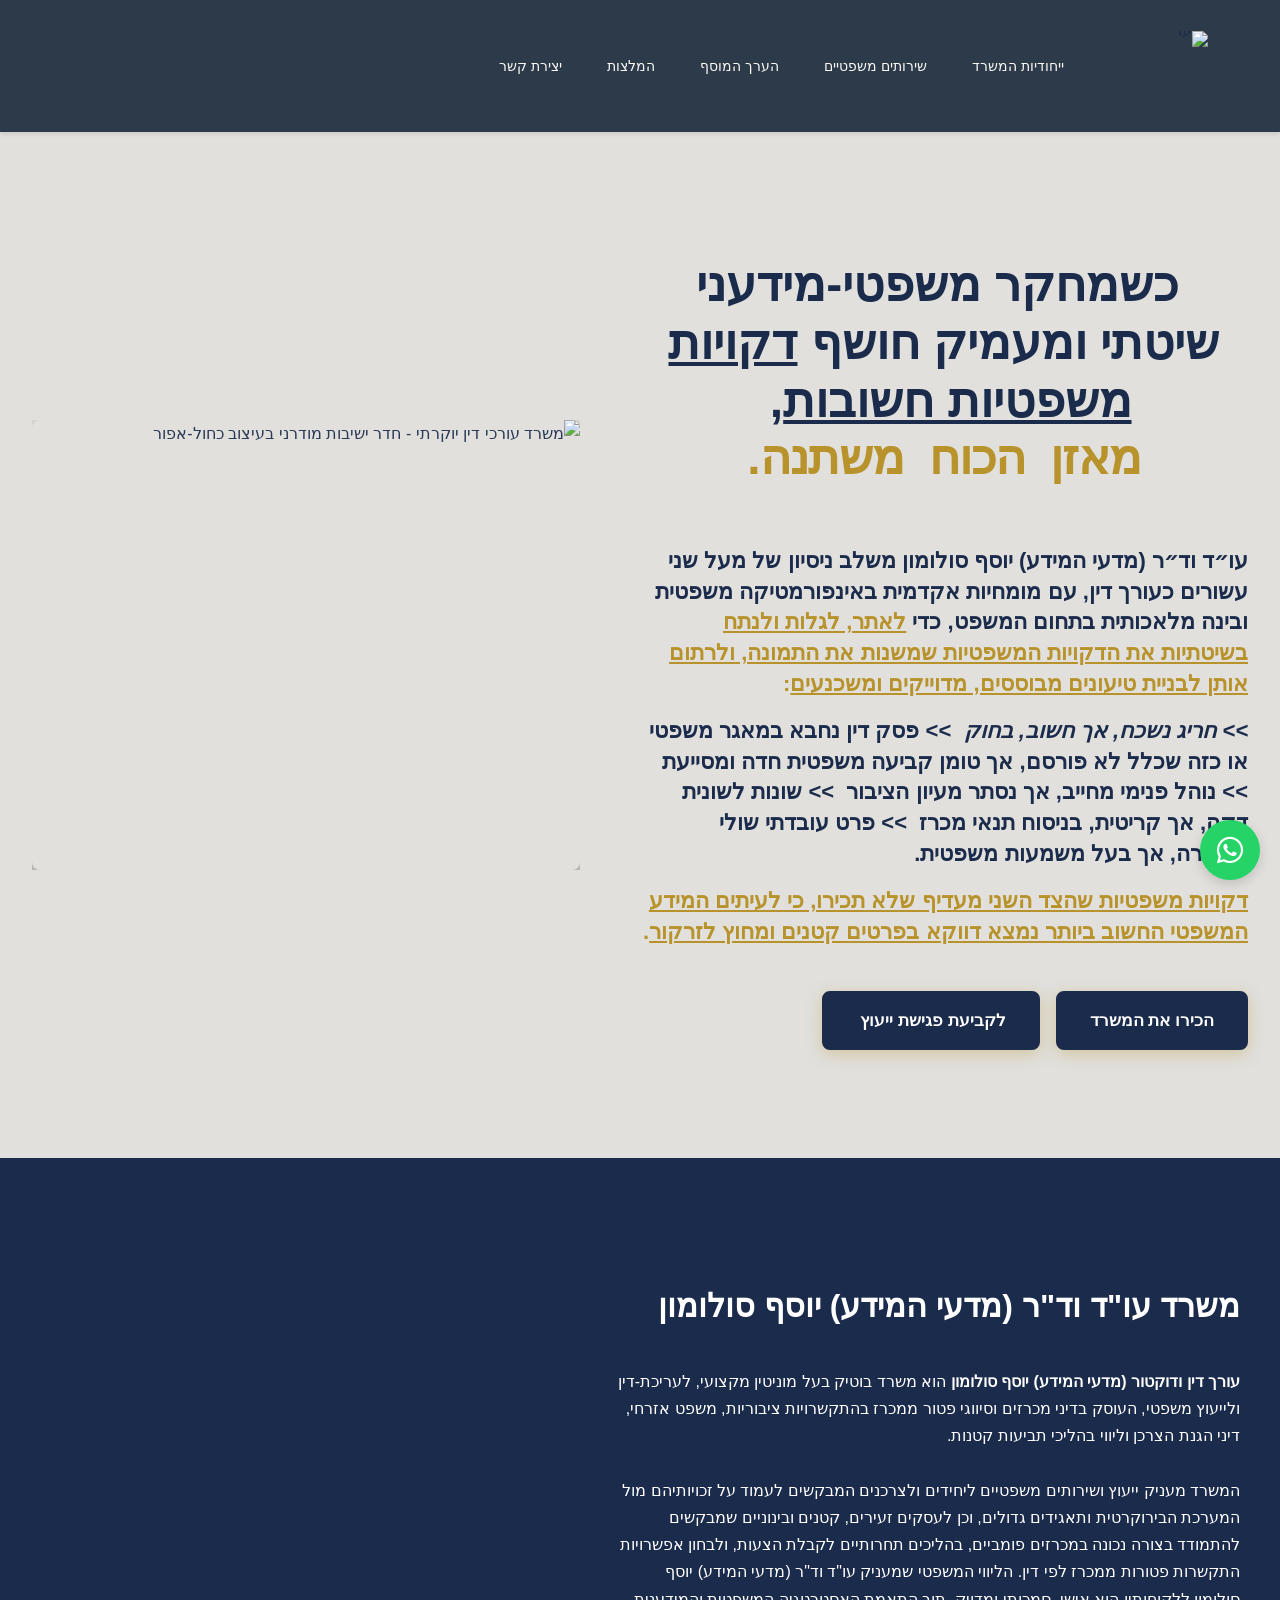
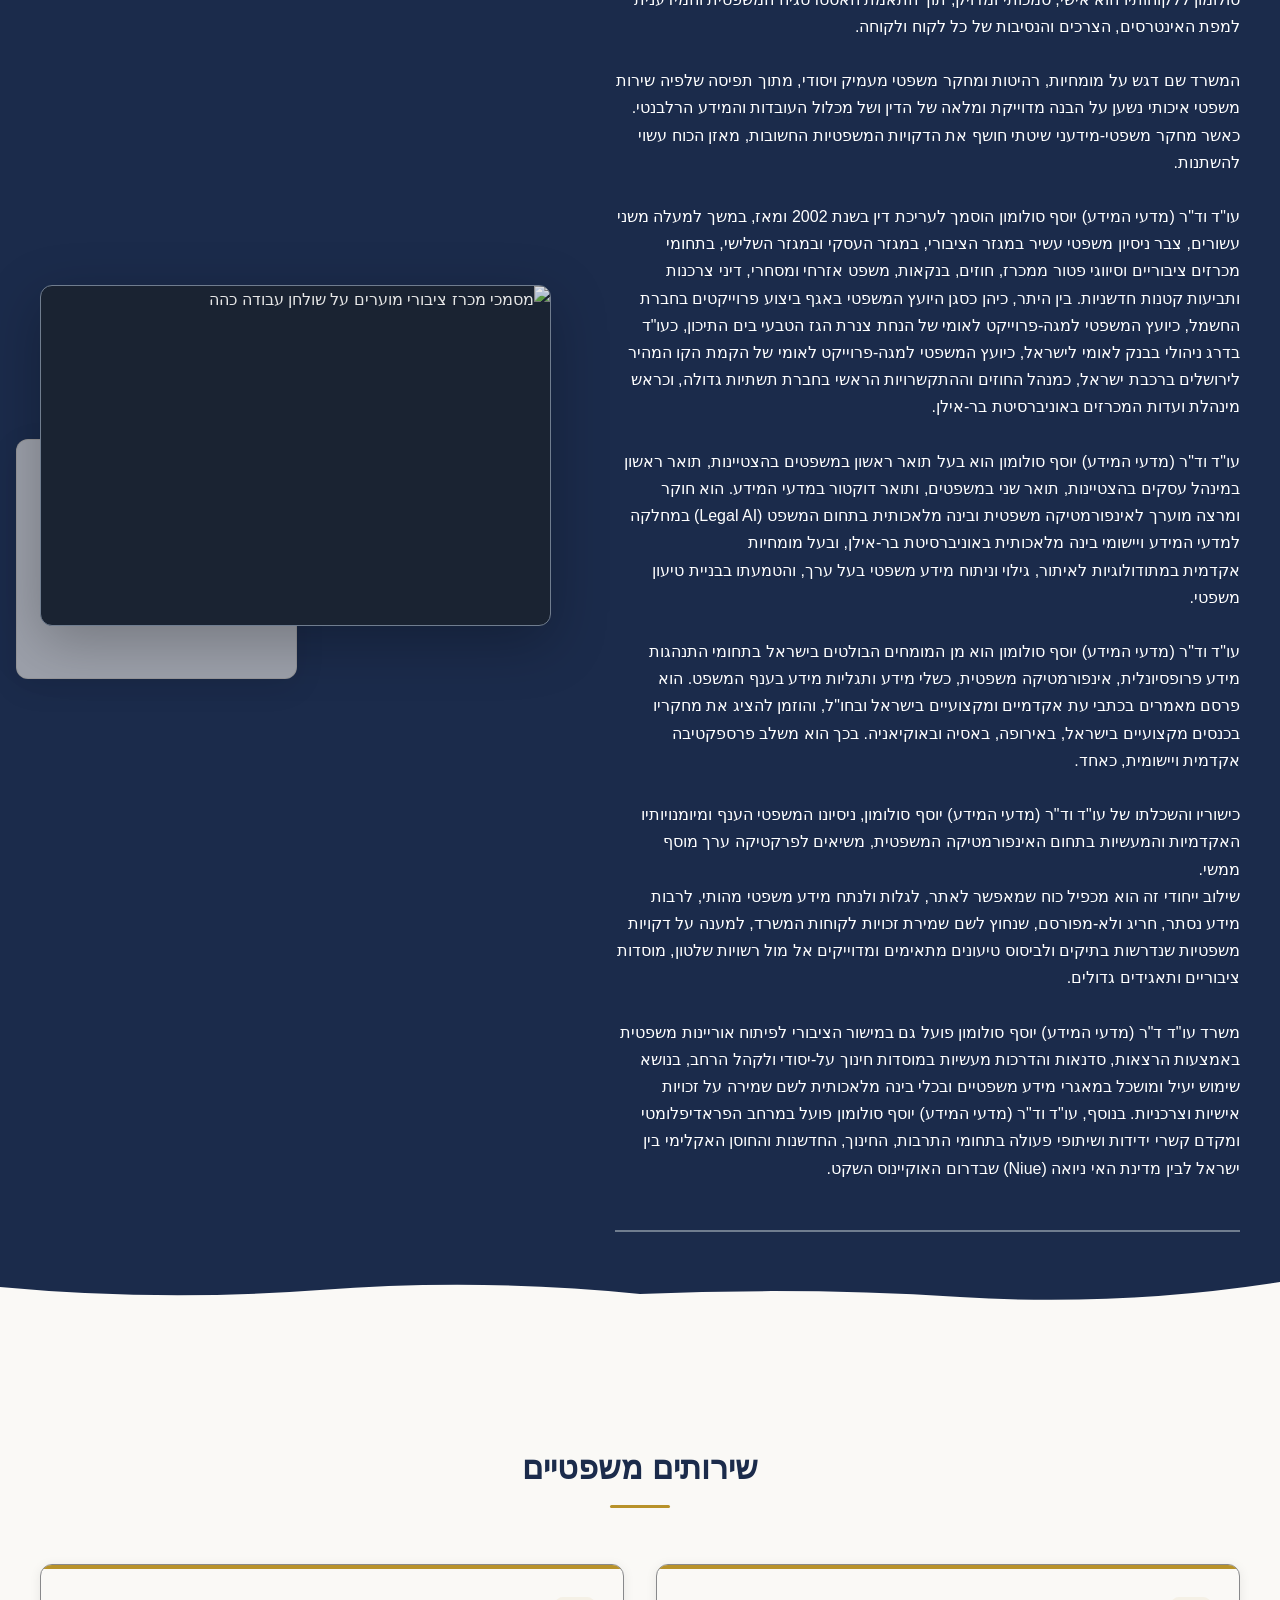
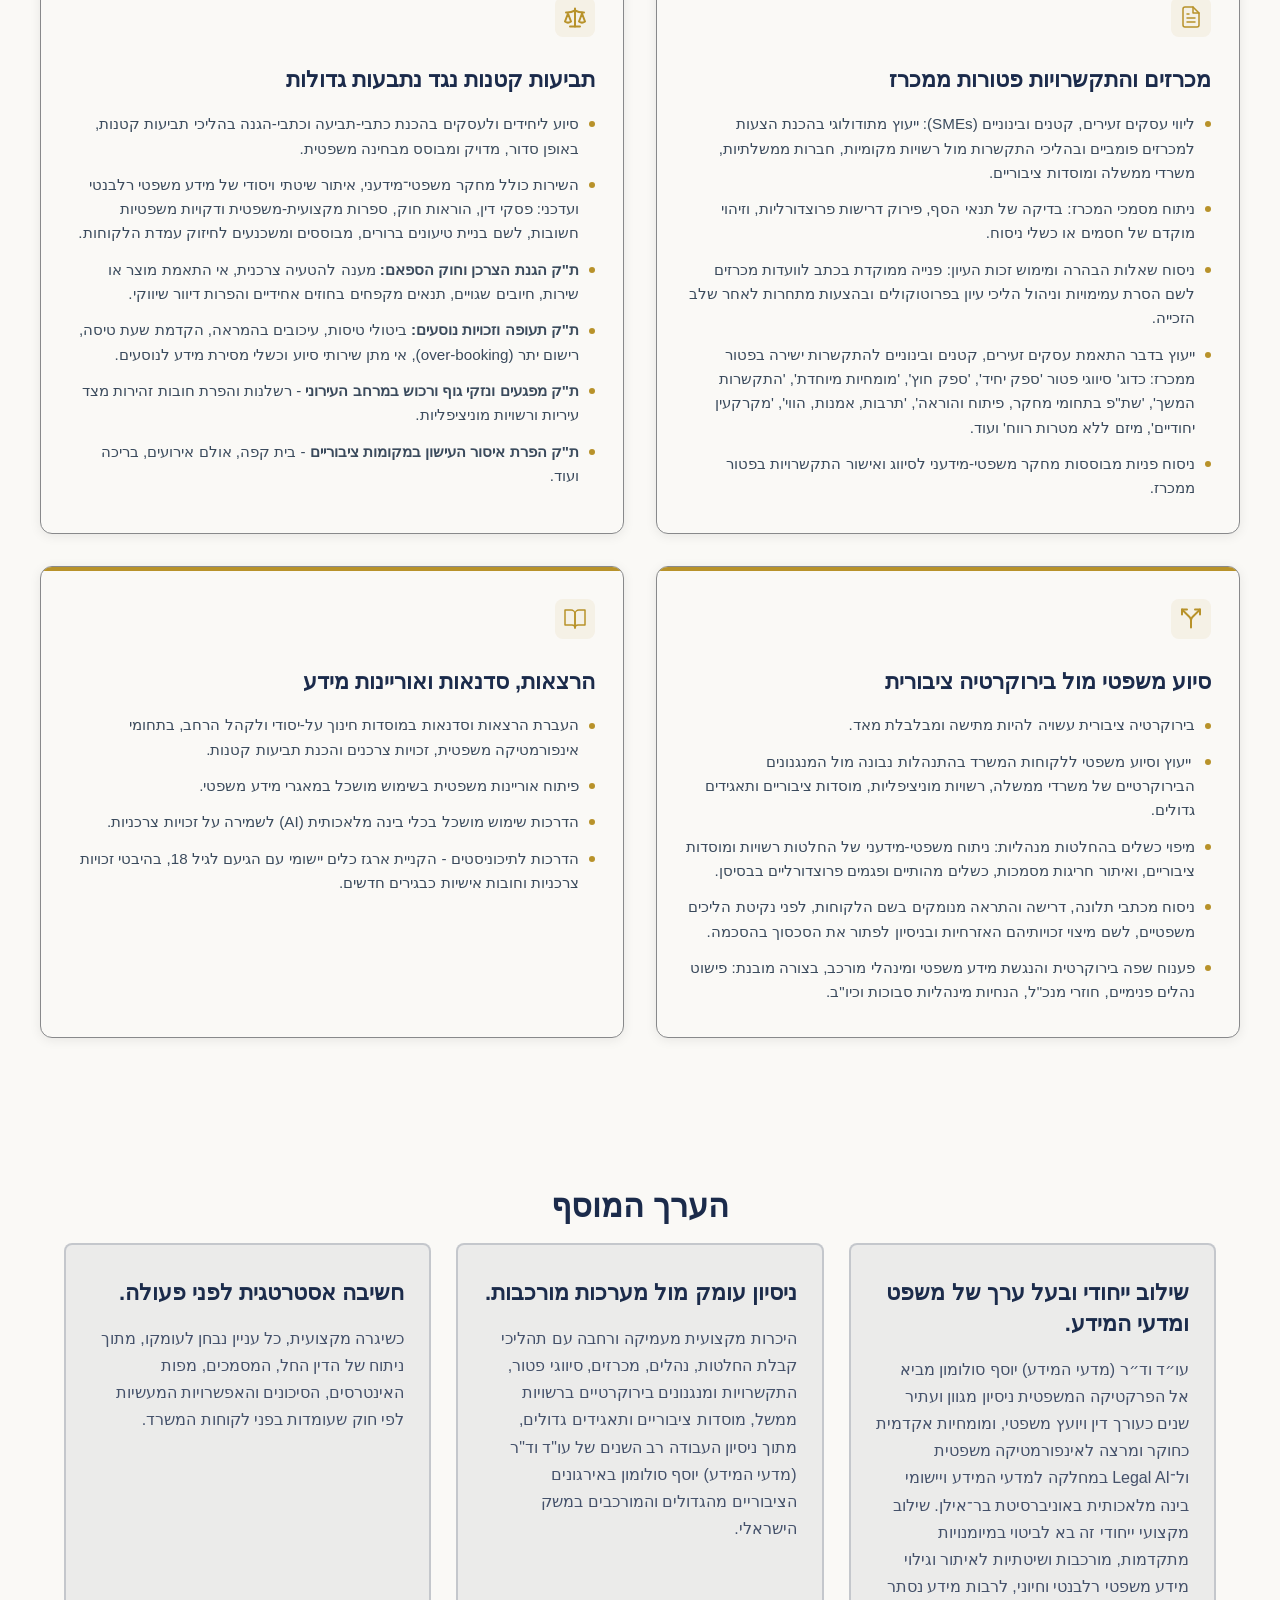
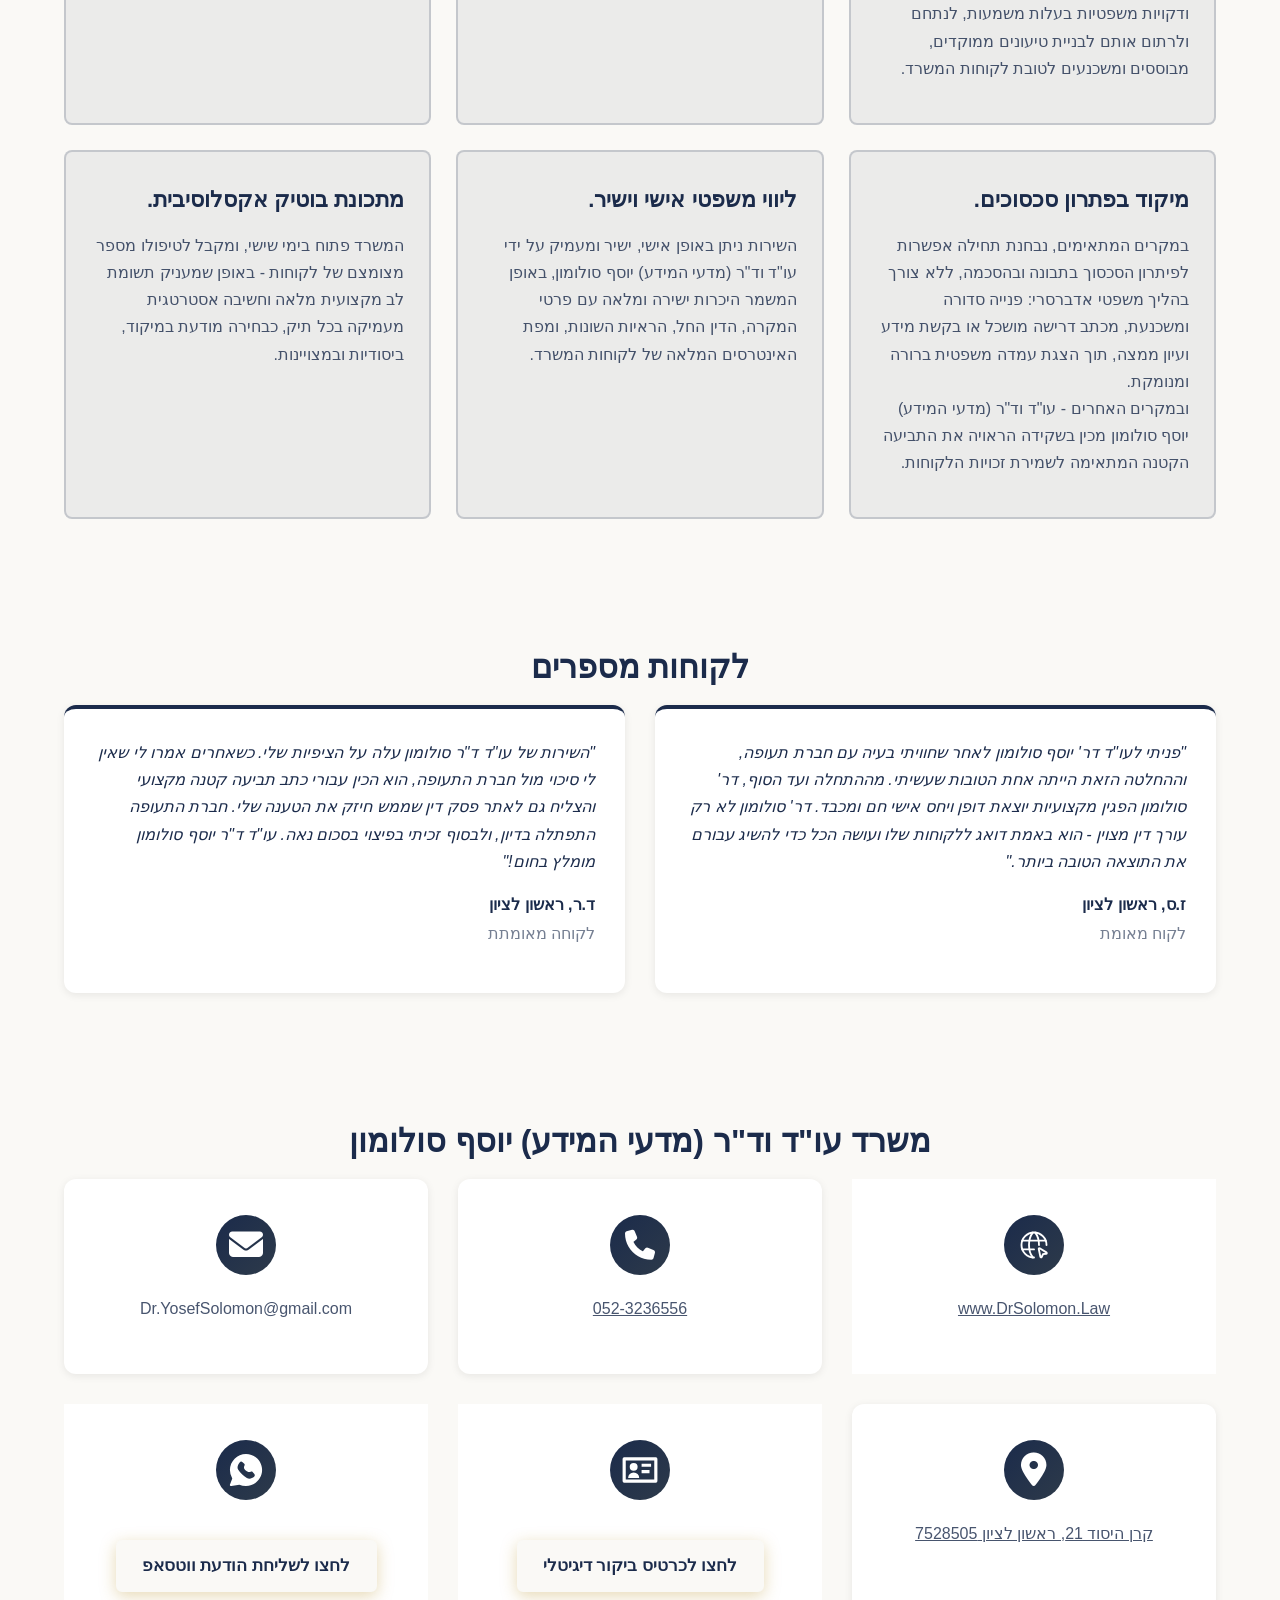
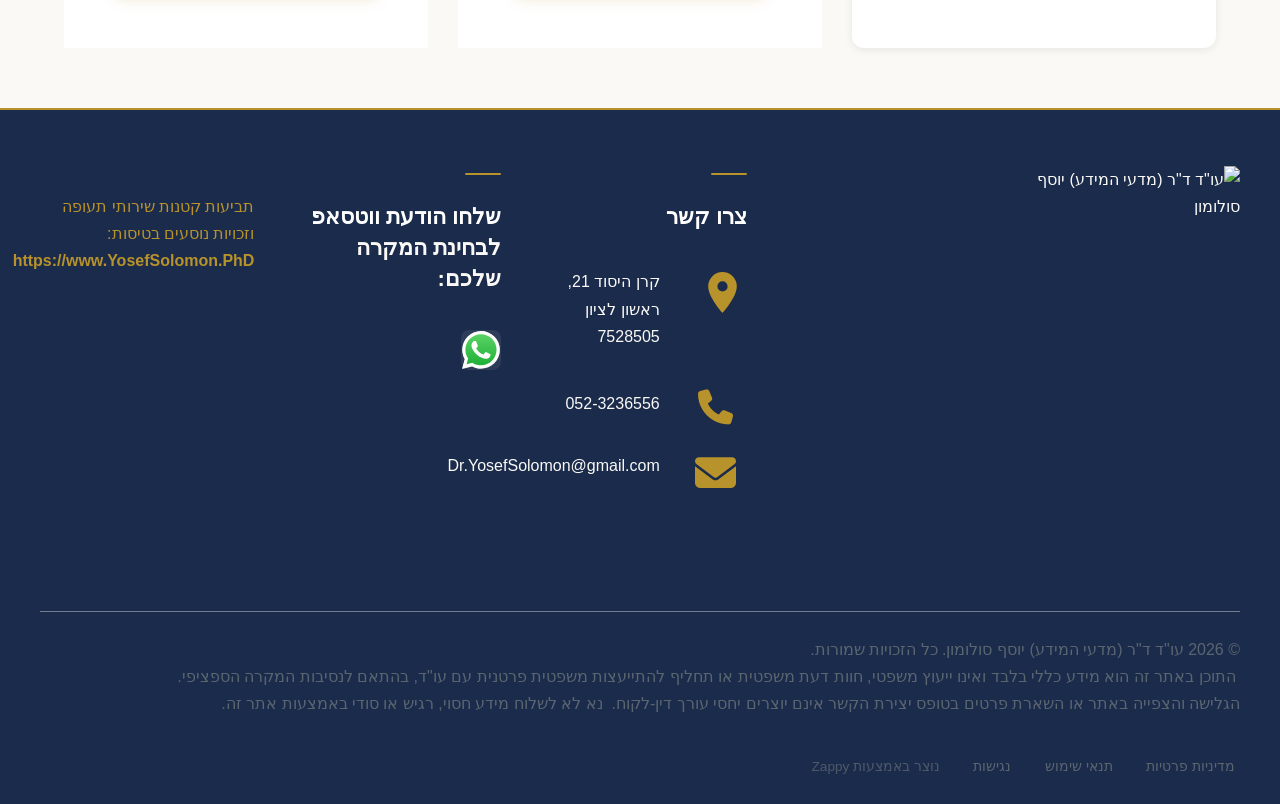
==== commit 89020d95: "Background sync: Progressive GitHub Sync" ====
--- a/index.html
+++ b/index.html
@@ -1859,21 +1859,21 @@
 
 
 
-<section class="hero-section" dir="rtl" id="zappy-section-0" style="position: relative; overflow: hidden; --zappy-bg-color: #FAF9F6; min-height: 1026.49px !important; cursor: url(&quot;data:image/svg+xml,%3Csvg width='18' height='18' viewBox='0 0 50 50' fill='none' xmlns='http://www.w3.org/2000/svg'%3E%3Cpath d='M29.2344 9.93125L4.87351 34.2922C4.67351 34.4922 4.52976 34.7437 4.46101 35.0203L1.60789 46.4984C1.47664 47.0312 1.63289 47.5922 2.02039 47.9797C2.40945 48.3688 2.97351 48.5219 3.50164 48.3922L14.9798 45.5406C15.2548 45.4719 15.5063 45.3297 15.7079 45.1281L40.0688 20.7672L29.2344 9.93125Z' fill='%23FF0083'/%3E%3Cpath d='M46.1937 3.80781C43.2062 0.820311 38.3468 0.820311 35.3578 3.80781L31.4421 7.72344L42.2781 18.5594L46.1937 14.6437C49.1812 11.6547 49.1812 6.79531 46.1937 3.80781Z' fill='%23FF0083'/%3E%3C/svg%3E&quot;) 2 13, pointer !important; background-color: rgb(250, 249, 246)" data-zappy-bg-orig-size-var="cover" data-zappy-bg-orig-position-var="center" data-zappy-bg-overlay-opacity="10" data-zappy-bg-color="#FAF9F6" data-zappy-bg-overlay-color="#000000" data-zappy-bg-video-type="" data-zappy-bg-video-url="" data-element-id="zappy-hero-bg-zappy-section-0" data-element-type="background-image" data-zappy-bg-position="50% 50%" data-zappy-bg-zoom="1" data-zappy-bg-type="color">
+<section class="hero-section" dir="rtl" id="zappy-section-0" style="position: relative; overflow: hidden; --zappy-bg-color: #FAF9F6; min-height: 1026.49px !important; background-color: rgb(250, 249, 246)" data-zappy-bg-orig-size-var="cover" data-zappy-bg-orig-position-var="center" data-zappy-bg-overlay-opacity="10" data-zappy-bg-color="#FAF9F6" data-zappy-bg-overlay-color="#000000" data-zappy-bg-video-type="" data-zappy-bg-video-url="" data-element-id="zappy-hero-bg-zappy-section-0" data-element-type="background-image" data-zappy-bg-position="50% 50%" data-zappy-bg-zoom="1" data-zappy-bg-type="color">
   <div class="hero-overlay" data-zappy-gradient-scrim="true" data-zappy-scrim-orig-opacity="1" style="opacity: 1; display: none" data-zappy-original-bg="hidden"></div>
   <div class="zappy-hero-overlay" style="position:absolute;inset:0;z-index:1;background:rgba(0, 0, 0, 0.1);pointer-events:none;"></div><div class="hero-container" style="position: relative; z-index: 2">
     <div class="hero-content" style="flex: 0 0 50%; max-width: 50%">
-      <h1 class="hero-heading" style="text-align: start; box-sizing: border-box; color: rgb(27, 43, 75) !important; max-width: 785px; width: min(785px, max(100%, -48px + 100vw)); margin-left: calc(0.5 * (100% - min(785px, max(100%, -48px + 100vw)))); margin-right: calc(0.5 * (100% - min(785px, max(100%, -48px + 100vw)))); display: block;" data-zappy-text-width="custom"><font color="#2d3a4a"></font></h1><h1 style="text-align: center;"><span style="color: rgb(27, 43, 75) !important;"><font>&nbsp;כשמחקר משפטי-מידעני שיטתי ומעמיק חושף&nbsp;</font><font><u>דקויות משפטיות חשובות</u>,</font></span><font style="">&nbsp;<br></font><span style="color: rgb(184, 146, 42); letter-spacing: -0.02em;">מאזן&nbsp; הכוח&nbsp; משתנה.</span></h1>
-      <h3 style="text-align: start; box-sizing: border-box !important; outline: none; display: block !important; width: min(719px, max(100%, -48px + 100vw)) !important; max-width: 719px !important; margin-left: calc(0.5 * (100% - min(719px, max(100%, -48px + 100vw)))) !important; margin-right: calc(0.5 * (100% - min(719px, max(100%, -48px + 100vw)))) !important; margin-inline: calc(0.5 * (100% - min(719px, max(100%, -48px + 100vw)))) !important;" data-zappy-text-width="custom"><p><span style="color: #2d3a4a !important"><b><span><span></span></span></b></span><span style="color: #1b2b4b !important"><span><br></span></span></p></h3><h3><span style="color: #1b2b4b !important"><span>עו״ד וד״ר (מדעי המידע) יוסף סולומון משלב ניסיון של מעל שני עשורים כעורך דין, עם מומחיות אקדמית באינפורמטיקה משפטית ובינה מלאכותית בתחום המשפט, כדי&nbsp;<span style="color: rgb(27, 43, 75) !important;"><u style=""></u></span><span style="color: rgb(184, 146, 42) !important;"><span><u style="">לאתר, לגלות ולנתח בשיטתיות את ה<span>דקויות המשפטיות שמשנות את התמונה,&nbsp;</span></u><u style="">ולרתום אותן לבניית טיעונים מבוססים, מדוייקים ומשכנעים</u></span>:&nbsp;&nbsp;</span></span></span></h3><h3></h3><h3 style="color: rgb(27, 43, 75);"><i>&gt;&gt; חריג נשכח, אך חשוב, בחוק&nbsp;</i>
+      <h1 class="hero-heading" style="text-align: start; box-sizing: border-box; color: rgb(27, 43, 75) !important; max-width: 785px; width: min(785px, max(100%, -48px + 100vw)); margin-left: calc(0.5 * (100% - min(785px, max(100%, -48px + 100vw)))); margin-right: calc(0.5 * (100% - min(785px, max(100%, -48px + 100vw)))); display: block;" data-zappy-text-width="custom"><font color="#2d3a4a"></font></h1><h1 style="text-align: center;"><span style="color: rgb(27, 43, 75) !important;"><font>&nbsp;כשמחקר משפטי-מידעני שיטתי ומעמיק חושף&nbsp;</font><font><u>דקויות משפטיות חשובות</u>,</font></span><font>&nbsp;<br></font><span style="color: rgb(184, 146, 42); letter-spacing: -0.02em;">מאזן&nbsp; הכוח&nbsp; משתנה.</span></h1>
+      <h3 style="text-align: start; box-sizing: border-box !important; outline: none; display: block !important; width: min(719px, max(100%, -48px + 100vw)) !important; max-width: 719px !important; margin-left: calc(0.5 * (100% - min(719px, max(100%, -48px + 100vw)))) !important; margin-right: calc(0.5 * (100% - min(719px, max(100%, -48px + 100vw)))) !important; margin-inline: calc(0.5 * (100% - min(719px, max(100%, -48px + 100vw)))) !important;" data-zappy-text-width="custom"><p><span style="color: #2d3a4a !important"><b><span><span></span></span></b></span><span style="color: #1b2b4b !important"><span><br></span></span></p></h3><h3><span style="color: #1b2b4b !important"><span>עו״ד וד״ר (מדעי המידע) יוסף סולומון משלב ניסיון של מעל שני עשורים כעורך דין, עם מומחיות אקדמית באינפורמטיקה משפטית ובינה מלאכותית בתחום המשפט, כדי&nbsp;<span style="color: rgb(27, 43, 75) !important;"><u></u></span><span style="color: rgb(184, 146, 42) !important;"><span><u>לאתר, לגלות ולנתח בשיטתיות את ה<span>דקויות המשפטיות שמשנות את התמונה,&nbsp;</span></u><u>ולרתום אותן לבניית טיעונים מבוססים, מדוייקים ומשכנעים</u></span>:&nbsp;&nbsp;</span></span></span></h3><h3></h3><h3 style="color: rgb(27, 43, 75);"><i>&gt;&gt; חריג נשכח, אך חשוב, בחוק&nbsp;</i>
 
 &gt;&gt; פסק דין נחבא במאגר משפטי או כזה שכלל לא פורסם, אך טומן קביעה משפטית חדה ומסייעת&nbsp; &gt;&gt; נוהל פנימי מחייב, אך נסתר מעיון הציבור&nbsp; &gt;&gt; שונות לשונית דקה, אך קריטית, בניסוח תנאי מכרז&nbsp; &gt;&gt; פרט עובדתי שולי לכאורה, אך בעל משמעות משפטית.  
 
-</h3><h3><u style="color: rgb(184, 146, 42) !important;">דקויות משפטיות שהצד השני מעדיף שלא תכירו,&nbsp;</u><font color="#b8922a" style=""><u style="">כי לעיתים המידע המשפטי החשוב ביותר נמצא דווקא בפרטים קטנים ומחוץ לזרקור</u>.</font></h3><b><span style="color: #2d3a4a !important"><span><span><br></span></span></span></b>
+</h3><h3><u style="color: rgb(184, 146, 42) !important;">דקויות משפטיות שהצד השני מעדיף שלא תכירו,&nbsp;</u><font color="#b8922a"><u>כי לעיתים המידע המשפטי החשוב ביותר נמצא דווקא בפרטים קטנים ומחוץ לזרקור</u>.</font></h3><b><span style="color: #2d3a4a !important"><span><span><br></span></span></span></b>
       <div class="hero-buttons"><a href="#about" class="btn btn-primary" data-element-type="button" data-element-id="btn-1783070388792-j4pzzltr0" data-native-element="true" style="outline: none; border-color: rgb(27, 43, 75) !important; color: rgb(255, 255, 255) !important; background-color: rgb(27, 43, 75) !important; background-image: none !important;">הכירו את המשרד</a>
         <a href="#layout-1783054327612" class="btn btn-primary" data-element-type="button" data-element-id="btn-1783070388792-m9msw85fv" data-native-element="true" style="outline: none; border-color: rgb(27, 43, 75) !important; color: rgb(255, 255, 255) !important; background-color: rgb(27, 43, 75) !important; background-image: none !important;">לקביעת פגישת ייעוץ&nbsp;</a></div>
     </div>
     <div class="hero-image-wrapper" style="flex: 1 1 0%; min-width: 40%; position: relative; height: 450px;">
-      <div data-zappy-zoom-wrapper="true" data-element-id="img-1783070388793-ue1810wc3" data-element-type="image" data-zappy-zoom-wrapper-width-mode="full" style="position: absolute !important; top: 0px !important; left: 0px !important; width: 100% !important; height: 100% !important; max-width: none !important; margin-left: 0px !important; margin-right: 0px !important; z-index: 1 !important; overflow: hidden !important;" data-zappy-zoom-clip="true" data-zappy-wrapper-margins-applied="true" data-zappy-zoom-wrapper-align="center"><img loading="eager" fetchpriority="high" data-image-placeholder="0" alt="משרד עורכי דין יוקרתי - חדר ישיבות מודרני בעיצוב כחול-אפור" class="hero-image" src="/assets/general-hero-upload-1784394890951-vqj02n.webp?v=1784394893210" data-element-type="image" data-element-id="img-1783070388793-ue1810wc3" style="border-radius: 8px; object-fit: fill !important; object-position: 49% 55% !important; display: block !important; margin: 0px !important; position: absolute !important; inset: 0% 0px 0px -5.44631% !important; width: 111.115% !important; height: 100% !important; z-index: 0 !important; max-width: none !important; max-height: none !important;" data-zappy-object-position="49% 55%" data-zappy-zoom="0.6" data-zappy-original-width="536.022705078125" data-zappy-original-height="0" data-zappy-carousel-image-ready="true" data-hero-background="true" data-zappy-mobile-object-position="100% 53%" data-zappy-mobile-zoom="0.6" data-zappy-mobile-src="/assets/general-hero-upload-1784395105523-i3t8is.webp?v=1784395108397" data-hero-bg="true" decoding="async"></div>
+      <div data-zappy-zoom-wrapper="true" data-element-id="img-1783070388793-ue1810wc3" data-element-type="image" data-zappy-zoom-wrapper-width-mode="full" style="position: absolute; top: 0px !important; left: 0px !important; width: 100%; height: 100%; max-width: none; margin-left: 0px !important; margin-right: 0px !important; z-index: 1 !important; overflow: hidden; inset: 0; max-height: none" data-zappy-zoom-clip="true" data-zappy-wrapper-margins-applied="true" data-zappy-zoom-wrapper-align="center"><img loading="eager" fetchpriority="high" data-image-placeholder="0" alt="משרד עורכי דין יוקרתי - חדר ישיבות מודרני בעיצוב כחול-אפור" class="hero-image" src="/assets/general-hero-upload-1784394890951-vqj02n.webp?v=1784394893210" data-element-type="image" data-element-id="img-1783070388793-ue1810wc3" style="border-radius: 8px; object-fit: cover; object-position: 49% 55%; display: block !important; margin: 0; position: absolute; inset: 0; width: 100%; height: 100%; z-index: 0 !important; max-width: none; max-height: none" data-zappy-object-position="49% 55%" data-zappy-zoom="0.6" data-zappy-original-width="536.022705078125" data-zappy-original-height="0" data-zappy-carousel-image-ready="true" data-hero-background="true" data-zappy-mobile-object-position="100% 53%" data-zappy-mobile-zoom="0.6" data-zappy-mobile-src="/assets/general-hero-upload-1784395105523-i3t8is.webp?v=1784395108397" data-hero-bg="true" decoding="async"></div>
     </div>
   </div>
 </section>
@@ -1890,11 +1890,11 @@
         <div class="index-about-section__content" id="zappy-section-22">
             
             
-            <div class="zappy-inserted-element" id="zappy-element-1783049444939-050h39fe5" data-element-id="zappy-element-1783049444939-050h39fe5" data-element-type="h2" style="width: 100%;"><h2 class="font-bold" data-element-type="h2" data-element-id="zappy-element-1783049444939-050h39fe5" id="zappy-element-1783049444939-050h39fe5" style="color: rgb(250, 249, 246) !important;"><span style="color: #ffffff !important">משרד עו"ד וד"ר (מדעי המידע) יוסף סולומון</span></h2></div><p class="index-about-section__paragraph" style=""><span style="color: #ffffff !important"><b>עורך דין ודוקטור (מדעי המידע) יוסף סולומון</b> הוא משרד בוטיק בעל מוניטין מקצועי, לעריכת-דין ולייעוץ משפטי, העוסק בדיני מכרזים וסיווגי פטור ממכרז בהתקשרויות ציבוריות, משפט אזרחי, דיני הגנת הצרכן וליווי בהליכי תביעות קטנות.&nbsp;<br><br>המשרד מעניק ייעוץ ושירותים משפטיים ליחידים ולצרכנים המבקשים לעמוד על זכויותיהם מול המערכת הבירוקרטית ותאגידים גדולים, וכן לעסקים זעירים, קטנים ובינוניים שמבקשים להתמודד בצורה נכונה במכרזים פומביים, בהליכים תחרותיים לקבלת הצעות, ולבחון אפשרויות התקשרות פטורות ממכרז לפי דין. הליווי המשפטי שמעניק עו"ד וד"ר (מדעי המידע) יוסף סולומון ללקוחותיו הוא אישי, סמכותי ומדויק, תוך התאמת האסטרטגיה המשפטית והמידענית למפת האינטרסים, הצרכים והנסיבות של&nbsp;כל לקוח ולקוחה.<br><br>המשרד שם דגש על מומחיות, רהיטות ומחקר משפטי מעמיק ויסודי, מתוך תפיסה שלפיה שירות משפטי איכותי נשען על הבנה מדוייקת ומלאה של הדין ושל מכלול העובדות והמידע הרלבנטי. כאשר מחקר משפטי-מידעני שיטתי חושף את הדקויות המשפטיות החשובות, מאזן הכוח עשוי להשתנות.<br><br>עו"ד וד"ר (מדעי המידע) יוסף סולומון הוסמך לעריכת דין בשנת 2002 ומאז, במשך למעלה משני עשורים, צבר ניסיון משפטי עשיר במגזר הציבורי, במגזר העסקי ובמגזר השלישי, בתחומי מכרזים ציבוריים וסיווגי פטור ממכרז, חוזים, בנקאות, משפט אזרחי ומסחרי, דיני צרכנות ותביעות קטנות חדשניות. בין היתר, כיהן כסגן היועץ המשפטי באגף ביצוע פרוייקטים בחברת החשמל, כיועץ המשפטי למגה-פרוייקט לאומי של הנחת צנרת הגז הטבעי בים התיכון, כעו"ד בדרג ניהולי בבנק לאומי לישראל, כיועץ המשפטי למגה-פרוייקט לאומי של הקמת הקו המהיר לירושלים ברכבת ישראל, כמנהל החוזים וההתקשרויות הראשי בחברת תשתיות גדולה, וכראש מינהלת ועדות המכרזים באוניברסיטת בר-אילן.&nbsp;<br><br><span style="font-size: 1rem;">עו"ד וד"ר (מדעי המידע) יוסף סולומון הוא בעל תואר ראשון במשפטים בהצטיינות, תואר ראשון במינהל עסקים בהצטיינות, תואר שני במשפטים, ותואר דוקטור במדעי המידע. הוא חוקר ומרצה מוערך לאינפורמטיקה משפטית ובינה מלאכותית בתחום המשפט (Legal AI) במחלקה למדעי המידע ויישומי בינה מלאכותית באוניברסיטת בר-אילן, ובעל מומחיות אקדמית&nbsp;</span></span>במתודולוגיות לאיתור, גילוי וניתוח מידע משפטי בעל ערך, והטמעתו בבניית טיעון משפטי.<br><span style="color: #ffffff !important"><br><span style="font-size: 1rem;">עו"ד וד"ר (מדעי המידע) יוסף סולומון הוא מן המומחים הבולטים בישראל בתחומי התנהגות מידע פרופסיונלית, אינפורמטיקה משפטית, כשלי מידע ותגליות מידע בענף המשפט. הוא פרסם מאמרים בכתבי עת אקדמיים ומקצועיים בישראל ובחו"ל, והוזמן להציג את מחקריו בכנסים מקצועיים בישראל, באירופה, באסיה ובאוקיאניה. בכך הוא משלב פרספקטיבה אקדמית ויישומית, כאחד.</span></span><br><span style="color: #ffffff !important"><br>כישוריו והשכלתו של עו"ד וד"ר (מדעי המידע) יוסף סולומון, ניסיונו המשפטי הענף ומיומנויותיו האקדמיות והמעשיות בתחום האינפורמטיקה המשפטית, משיאים לפרקטיקה ערך מוסף ממשי.&nbsp;</span><br><span style="color: #ffffff !important">שילוב ייחודי זה הוא מכפיל כוח שמאפשר לאתר, לגלות ולנתח מידע משפטי מהותי, לרבות מידע נסתר, חריג ולא-מפורסם, שנחוץ לשם שמירת זכויות לקוחות המשרד, למענה על דקויות משפטיות שנדרשות בתיקים ולביסוס טיעונים מתאימים ומדוייקים אל מול רשויות שלטון, מוסדות ציבוריים ותאגידים גדולים.&nbsp;</span><br><span style="color: #ffffff !important"><br>משרד עו"ד ד"ר (מדעי המידע) יוסף סולומון פועל גם במישור הציבורי לפיתוח אוריינות משפטית באמצעות הרצאות, סדנאות והדרכות מעשיות במוסדות חינוך על-יסודי ולקהל הרחב, בנושא שימוש יעיל ומושכל במאגרי מידע משפטיים ובכלי בינה מלאכותית לשם שמירה על זכויות אישיות וצרכניות. בנוסף, עו"ד וד"ר (מדעי המידע) יוסף סולומון פועל במרחב הפראדיפלומטי ומקדם קשרי ידידות ושיתופי פעולה בתחומי התרבות, החינוך, החדשנות והחוסן האקלימי בין ישראל לבין מדינת האי ניואה (Niue) שבדרום האוקיינוס השקט.</span></p>
+            <div class="zappy-inserted-element" id="zappy-element-1783049444939-050h39fe5" data-element-id="zappy-element-1783049444939-050h39fe5" data-element-type="h2" style="width: 100%;"><h2 class="font-bold" data-element-type="h2" data-element-id="zappy-element-1783049444939-050h39fe5" id="zappy-element-1783049444939-050h39fe5" style="color: rgb(250, 249, 246) !important;"><span style="color: #ffffff !important">משרד עו"ד וד"ר (מדעי המידע) יוסף סולומון</span></h2></div><p class="index-about-section__paragraph"><span style="color: #ffffff !important"><b>עורך דין ודוקטור (מדעי המידע) יוסף סולומון</b> הוא משרד בוטיק בעל מוניטין מקצועי, לעריכת-דין ולייעוץ משפטי, העוסק בדיני מכרזים וסיווגי פטור ממכרז בהתקשרויות ציבוריות, משפט אזרחי, דיני הגנת הצרכן וליווי בהליכי תביעות קטנות.&nbsp;<br><br>המשרד מעניק ייעוץ ושירותים משפטיים ליחידים ולצרכנים המבקשים לעמוד על זכויותיהם מול המערכת הבירוקרטית ותאגידים גדולים, וכן לעסקים זעירים, קטנים ובינוניים שמבקשים להתמודד בצורה נכונה במכרזים פומביים, בהליכים תחרותיים לקבלת הצעות, ולבחון אפשרויות התקשרות פטורות ממכרז לפי דין. הליווי המשפטי שמעניק עו"ד וד"ר (מדעי המידע) יוסף סולומון ללקוחותיו הוא אישי, סמכותי ומדויק, תוך התאמת האסטרטגיה המשפטית והמידענית למפת האינטרסים, הצרכים והנסיבות של&nbsp;כל לקוח ולקוחה.<br><br>המשרד שם דגש על מומחיות, רהיטות ומחקר משפטי מעמיק ויסודי, מתוך תפיסה שלפיה שירות משפטי איכותי נשען על הבנה מדוייקת ומלאה של הדין ושל מכלול העובדות והמידע הרלבנטי. כאשר מחקר משפטי-מידעני שיטתי חושף את הדקויות המשפטיות החשובות, מאזן הכוח עשוי להשתנות.<br><br>עו"ד וד"ר (מדעי המידע) יוסף סולומון הוסמך לעריכת דין בשנת 2002 ומאז, במשך למעלה משני עשורים, צבר ניסיון משפטי עשיר במגזר הציבורי, במגזר העסקי ובמגזר השלישי, בתחומי מכרזים ציבוריים וסיווגי פטור ממכרז, חוזים, בנקאות, משפט אזרחי ומסחרי, דיני צרכנות ותביעות קטנות חדשניות. בין היתר, כיהן כסגן היועץ המשפטי באגף ביצוע פרוייקטים בחברת החשמל, כיועץ המשפטי למגה-פרוייקט לאומי של הנחת צנרת הגז הטבעי בים התיכון, כעו"ד בדרג ניהולי בבנק לאומי לישראל, כיועץ המשפטי למגה-פרוייקט לאומי של הקמת הקו המהיר לירושלים ברכבת ישראל, כמנהל החוזים וההתקשרויות הראשי בחברת תשתיות גדולה, וכראש מינהלת ועדות המכרזים באוניברסיטת בר-אילן.&nbsp;<br><br><span style="font-size: 1rem;">עו"ד וד"ר (מדעי המידע) יוסף סולומון הוא בעל תואר ראשון במשפטים בהצטיינות, תואר ראשון במינהל עסקים בהצטיינות, תואר שני במשפטים, ותואר דוקטור במדעי המידע. הוא חוקר ומרצה מוערך לאינפורמטיקה משפטית ובינה מלאכותית בתחום המשפט (Legal AI) במחלקה למדעי המידע ויישומי בינה מלאכותית באוניברסיטת בר-אילן, ובעל מומחיות אקדמית&nbsp;</span></span>במתודולוגיות לאיתור, גילוי וניתוח מידע משפטי בעל ערך, והטמעתו בבניית טיעון משפטי.<br><span style="color: #ffffff !important"><br><span style="font-size: 1rem;">עו"ד וד"ר (מדעי המידע) יוסף סולומון הוא מן המומחים הבולטים בישראל בתחומי התנהגות מידע פרופסיונלית, אינפורמטיקה משפטית, כשלי מידע ותגליות מידע בענף המשפט. הוא פרסם מאמרים בכתבי עת אקדמיים ומקצועיים בישראל ובחו"ל, והוזמן להציג את מחקריו בכנסים מקצועיים בישראל, באירופה, באסיה ובאוקיאניה. בכך הוא משלב פרספקטיבה אקדמית ויישומית, כאחד.</span></span><br><span style="color: #ffffff !important"><br>כישוריו והשכלתו של עו"ד וד"ר (מדעי המידע) יוסף סולומון, ניסיונו המשפטי הענף ומיומנויותיו האקדמיות והמעשיות בתחום האינפורמטיקה המשפטית, משיאים לפרקטיקה ערך מוסף ממשי.&nbsp;</span><br><span style="color: #ffffff !important">שילוב ייחודי זה הוא מכפיל כוח שמאפשר לאתר, לגלות ולנתח מידע משפטי מהותי, לרבות מידע נסתר, חריג ולא-מפורסם, שנחוץ לשם שמירת זכויות לקוחות המשרד, למענה על דקויות משפטיות שנדרשות בתיקים ולביסוס טיעונים מתאימים ומדוייקים אל מול רשויות שלטון, מוסדות ציבוריים ותאגידים גדולים.&nbsp;</span><br><span style="color: #ffffff !important"><br>משרד עו"ד ד"ר (מדעי המידע) יוסף סולומון פועל גם במישור הציבורי לפיתוח אוריינות משפטית באמצעות הרצאות, סדנאות והדרכות מעשיות במוסדות חינוך על-יסודי ולקהל הרחב, בנושא שימוש יעיל ומושכל במאגרי מידע משפטיים ובכלי בינה מלאכותית לשם שמירה על זכויות אישיות וצרכניות. בנוסף, עו"ד וד"ר (מדעי המידע) יוסף סולומון פועל במרחב הפראדיפלומטי ומקדם קשרי ידידות ושיתופי פעולה בתחומי התרבות, החינוך, החדשנות והחוסן האקלימי בין ישראל לבין מדינת האי ניואה (Niue) שבדרום האוקיינוס השקט.</span></p>
             
             
 
-            <ul class="index-about-section__proof-list" style=""></ul>
+            <ul class="index-about-section__proof-list"></ul>
             
             
         </div>
@@ -1921,7 +1921,7 @@
     
     <!-- Section Header -->
     <div class="index-services-section__header" id="zappy-section-2">
-      <h2 class="index-services-section__title" style=""></h2><h2 style="">שירותים משפטיים</h2>
+      <h2 class="index-services-section__title"></h2><h2>שירותים משפטיים</h2>
       <div class="index-services-section__divider" aria-hidden="true" id="zappy-section-3"></div>
       
     </div>
@@ -1941,8 +1941,8 @@
             <polyline points="10 9 9 9 8 9"></polyline>
           </svg>
         </div>
-        <h3 class="index-services-section__card-title" style="">מכרזים והתקשרויות פטורות ממכרז</h3>
-        <ul class="index-services-section__card-list" style=""><li>
+        <h3 class="index-services-section__card-title">מכרזים והתקשרויות פטורות ממכרז</h3>
+        <ul class="index-services-section__card-list"><li>
 
 
 
@@ -1956,8 +1956,8 @@
         <div class="index-services-section__card-icon" id="zappy-section-13">
           <svg xmlns="http://www.w3.org/2000/svg" aria-hidden="true" role="img" width="25" height="25" viewBox="0 0 24 24" data-icon="lucide:scale" data-iconify="lucide:scale" data-element-type="icon" data-element-id="zappy-temp-icon-1783054068999-03z9odio1" data-icon-type="iconify" data-size-adjusted="true" style="display: inline-block; vertical-align: -0.125em; color: rgb(184, 146, 42); pointer-events: auto; cursor: pointer; width: 25px; height: 25px;" class="iconify iconify--lucide"><g fill="none" stroke="currentColor" stroke-linecap="round" stroke-linejoin="round" stroke-width="2"><path d="M12 3v18m7-13l3 8a5 5 0 0 1-6 0zV7"></path><path d="M3 7h1a17 17 0 0 0 8-2a17 17 0 0 0 8 2h1M5 8l3 8a5 5 0 0 1-6 0zV7m2 14h10"></path></g></svg>
         </div>
-        <h3 class="index-services-section__card-title" style="">תביעות קטנות נגד נתבעות גדולות&nbsp;</h3>
-        <ul class="index-services-section__card-list" style=""><li><span style="font-size: 0.95rem;">
+        <h3 class="index-services-section__card-title">תביעות קטנות נגד נתבעות גדולות&nbsp;</h3>
+        <ul class="index-services-section__card-list"><li><span style="font-size: 0.95rem;">
 
 סיוע 
 
@@ -1978,8 +1978,8 @@
         <div class="index-services-section__card-icon" id="zappy-section-16">
           <svg xmlns="http://www.w3.org/2000/svg" aria-hidden="true" role="img" width="25" height="25" viewBox="0 0 24 24" data-icon="tabler:arrow-fork" data-iconify="tabler:arrow-fork" data-element-type="icon" data-element-id="zappy-temp-icon-1783054028268-dt8yxjgu0" data-icon-type="iconify" data-size-adjusted="true" style="width: 25px; height: 25px; display: inline-block; vertical-align: -0.125em; color: rgb(184, 146, 42); pointer-events: auto; cursor: pointer;" class="iconify iconify--tabler"><g fill="none" stroke="currentColor" stroke-linecap="round" stroke-linejoin="round" stroke-width="2"><path d="M16 3h5v5M8 3H3v5"></path><path d="m21 3l-7.536 7.536A5 5 0 0 0 12 14.07V21M3 3l7.536 7.536A5 5 0 0 1 12 14.07V15"></path></g></svg>
         </div>
-        <h3 class="index-services-section__card-title" style="">סיוע משפטי מול בירוקרטיה ציבורית&nbsp;</h3>
-        <ul class="index-services-section__card-list" style=""><li>בירוקרטיה ציבורית עשויה להיות מתישה ומבלבלת מאד.</li><li><span style="font-size: 0.95rem;">&nbsp;ייעוץ וסיוע משפטי ללקוחות המשרד בהתנהלות נבונה מול המנגנונים הבירוקרטיים של משרדי ממשלה, רשויות מוניציפליות, מוסדות ציבוריים ותאגידים גדולים.</span></li><li><span style="font-size: 0.95rem;">מיפוי כשלים בהחלטות מנהליות: ניתוח משפטי-מידעני של החלטות רשויות ומוסדות ציבוריים, ואיתור חריגות מסמכות, כשלים מהותיים ופגמים פרוצדורליים בבסיסן.&nbsp;&nbsp;</span></li><li><span style="font-size: 0.95rem;">
+        <h3 class="index-services-section__card-title">סיוע משפטי מול בירוקרטיה ציבורית&nbsp;</h3>
+        <ul class="index-services-section__card-list"><li>בירוקרטיה ציבורית עשויה להיות מתישה ומבלבלת מאד.</li><li><span style="font-size: 0.95rem;">&nbsp;ייעוץ וסיוע משפטי ללקוחות המשרד בהתנהלות נבונה מול המנגנונים הבירוקרטיים של משרדי ממשלה, רשויות מוניציפליות, מוסדות ציבוריים ותאגידים גדולים.</span></li><li><span style="font-size: 0.95rem;">מיפוי כשלים בהחלטות מנהליות: ניתוח משפטי-מידעני של החלטות רשויות ומוסדות ציבוריים, ואיתור חריגות מסמכות, כשלים מהותיים ופגמים פרוצדורליים בבסיסן.&nbsp;&nbsp;</span></li><li><span style="font-size: 0.95rem;">
 
 ניסוח מכתבי תלונה, דרישה והתראה מנומקים בשם הלקוחות, לפני נקיטת הליכים משפטיים, לשם מיצוי זכויותיהם האזרחיות ובניסיון לפתור את הסכסוך בהסכמה.&nbsp;</span></li><li><span style="direction: rtl; font-size: 0.95rem;">פענוח שפה בירוקרטית והנגשת מידע משפטי ומינהלי מורכב, בצורה מובנת: 
 
@@ -1993,7 +1993,7 @@
       
 
       <!-- Card 5: Lectures & Workshops -->
-      <article class="index-services-section__card" style="" id="zappy-section-17" data-grid-item-index="3">
+      <article class="index-services-section__card" id="zappy-section-17" data-grid-item-index="3">
         <div class="index-services-section__card-accent" aria-hidden="true" id="zappy-section-18"></div>
         <div class="index-services-section__card-icon" id="zappy-section-19">
           <svg data-element-type="icon" data-icon-type="svg" width="28" height="28" viewBox="0 0 24 24" fill="none" stroke="currentColor" stroke-width="1.5" stroke-linecap="round" stroke-linejoin="round">
@@ -2002,7 +2002,7 @@
           </svg>
         </div>
         <h3 class="index-services-section__card-title">הרצאות, סדנאות ואוריינות מידע</h3>
-        <ul class="index-services-section__card-list" style=""><li>העברת הרצאות וסדנאות במוסדות חינוך על-יסודי ולקהל הרחב, בתחומי אינפורמטיקה משפטית, זכויות צרכנים והכנת תביעות קטנות.</li><li><span style="font-size: 0.95rem;">פיתוח אוריינות משפטית בשימוש מושכל במאגרי מידע משפטי.</span></li><li>הדרכות שימוש מושכל בכלי בינה מלאכותית (AI) לשמירה על זכויות צרכניות.</li><li>הדרכות לתיכוניסטים - הקניית ארגז כלים יישומי עם הגיעם לגיל 18, בהיבטי זכויות צרכניות וחובות אישיות כבגירים חדשים.</li></ul>
+        <ul class="index-services-section__card-list"><li>העברת הרצאות וסדנאות במוסדות חינוך על-יסודי ולקהל הרחב, בתחומי אינפורמטיקה משפטית, זכויות צרכנים והכנת תביעות קטנות.</li><li><span style="font-size: 0.95rem;">פיתוח אוריינות משפטית בשימוש מושכל במאגרי מידע משפטי.</span></li><li>הדרכות שימוש מושכל בכלי בינה מלאכותית (AI) לשמירה על זכויות צרכניות.</li><li>הדרכות לתיכוניסטים - הקניית ארגז כלים יישומי עם הגיעם לגיל 18, בהיבטי זכויות צרכניות וחובות אישיות כבגירים חדשים.</li></ul>
       </article>
 
     </div>
@@ -2039,10 +2039,10 @@
 </p>
     </div>
   <div style="padding: 25px; background: rgba(27, 43, 75, 0.063); border: 2px solid rgba(27, 43, 75, 0.19); border-radius: 8px; grid-area: auto !important;" data-grid-item-index="3">
-      <h3 style="font-size: 20px; font-weight: 600; color: rgb(27, 43, 75); margin-bottom: 10px; cursor: text;">
+      <h3 style="font-size: 20px; font-weight: 600; color: rgb(27, 43, 75); margin-bottom: 10px; ">
 
 מיקוד בפתרון סכסוכים.</h3>
-      <p style="font-size: 16px; line-height: 1.6; color: rgb(27, 43, 75); opacity: 0.8; cursor: text;">
+      <p style="font-size: 16px; line-height: 1.6; color: rgb(27, 43, 75); opacity: 0.8; ">
 
 במקרים המתאימים, נבחנת תחילה אפשרות לפיתרון הסכסוך בתבונה ובהסכמה, ללא צורך בהליך משפטי אדברסרי: פנייה סדורה ומשכנעת, מכתב דרישה מושכל או בקשת מידע ועיון ממצה, תוך הצגת עמדה משפטית ברורה ומנומקת.
 
@@ -2050,19 +2050,19 @@
 
 <br>ובמקרים האחרים - עו"ד וד"ר (מדעי המידע) יוסף סולומון מכין בשקידה הראויה את התביעה הקטנה המתאימה לשמירת זכויות הלקוחות.</p>
     </div><div style="padding: 25px; background: rgba(27, 43, 75, 0.063); border: 2px solid rgba(27, 43, 75, 0.19); border-radius: 8px; grid-area: auto !important;" data-grid-item-index="4">
-      <h3 style="font-size: 20px; font-weight: 600; color: rgb(27, 43, 75); margin-bottom: 10px; cursor: text;">ליווי משפטי אישי וישיר.</h3>
-      <p style="font-size: 16px; line-height: 1.6; color: rgb(27, 43, 75); opacity: 0.8; cursor: text;">
+      <h3 style="font-size: 20px; font-weight: 600; color: rgb(27, 43, 75); margin-bottom: 10px; ">ליווי משפטי אישי וישיר.</h3>
+      <p style="font-size: 16px; line-height: 1.6; color: rgb(27, 43, 75); opacity: 0.8; ">
 
 
 
 השירות ניתן באופן אישי, ישיר ומעמיק על ידי עו"ד וד"ר (מדעי המידע) יוסף סולומון, באופן המשמר היכרות ישירה ומלאה עם פרטי המקרה, הדין החל, הראיות השונות, ומפת האינטרסים המלאה של לקוחות המשרד.&nbsp;</p>
     </div><div style="padding: 25px; background: rgba(27, 43, 75, 0.063); border: 2px solid rgba(27, 43, 75, 0.19); border-radius: 8px; grid-area: auto !important;" data-grid-item-index="5">
-      <h3 style="font-size: 20px; font-weight: 600; color: rgb(27, 43, 75); margin-bottom: 10px; cursor: text;">
+      <h3 style="font-size: 20px; font-weight: 600; color: rgb(27, 43, 75); margin-bottom: 10px; ">
 
 
 
 מתכונת בוטיק אקסלוסיבית.</h3>
-      <p style="font-size: 16px; line-height: 1.6; color: rgb(27, 43, 75); opacity: 0.8; cursor: text;">המשרד פתוח בימי שישי, ומקבל לטיפולו מספר מצומצם של לקוחות - באופן שמעניק תשומת לב מקצועית מלאה וחשיבה אסטרטגית מעמיקה בכל תיק, כבחירה מודעת במיקוד, ביסודיות ובמצויינות.</p>
+      <p style="font-size: 16px; line-height: 1.6; color: rgb(27, 43, 75); opacity: 0.8; ">המשרד פתוח בימי שישי, ומקבל לטיפולו מספר מצומצם של לקוחות - באופן שמעניק תשומת לב מקצועית מלאה וחשיבה אסטרטגית מעמיקה בכל תיק, כבחירה מודעת במיקוד, ביסודיות ובמצויינות.</p>
     </div></div>
   </div>
 </section>
@@ -2082,7 +2082,7 @@
       </div>
     </div>
     <div style="background: white; border-radius: 12px; padding: 30px; box-shadow: rgba(0, 0, 0, 0.08) 0px 2px 8px; border-top: 4px solid rgb(27, 43, 75); overflow: hidden !important;" data-grid-item-index="1">
-      <p style=""><i>"השירות של עו"ד ד"ר סולומון עלה על הציפיות שלי. כשאחרים אמרו לי שאין לי סיכוי מול חברת התעופה, הוא הכין עבורי כתב תביעה קטנה מקצועי והצליח גם לאתר פסק דין שממש חיזק את הטענה שלי. חברת התעופה התפתלה בדיון, ולבסוף זכיתי בפיצוי בסכום נאה. עו"ד ד"ר יוסף סולומון מומלץ בחום!"</i></p>
+      <p><i>"השירות של עו"ד ד"ר סולומון עלה על הציפיות שלי. כשאחרים אמרו לי שאין לי סיכוי מול חברת התעופה, הוא הכין עבורי כתב תביעה קטנה מקצועי והצליח גם לאתר פסק דין שממש חיזק את הטענה שלי. חברת התעופה התפתלה בדיון, ולבסוף זכיתי בפיצוי בסכום נאה. עו"ד ד"ר יוסף סולומון מומלץ בחום!"</i></p>
       <div style="display: flex; align-items: center; gap: 14px;">
         
         <div>
@@ -2115,7 +2115,7 @@
         <svg xmlns="http://www.w3.org/2000/svg" aria-hidden="true" role="img" width="30" height="30" viewBox="0 0 24 24" data-icon="iconoir:internet" data-iconify="iconoir:internet" data-element-type="icon" data-element-id="icon-1783054329726-gajho3twf-add-1783846011691-mniudy" data-icon-type="iconify" data-size-adjusted="true" style="display: inline-block; vertical-align: -0.125em; color: rgb(255, 255, 255); width: 30px !important; height: 30px !important; pointer-events: auto; cursor: pointer;" class="iconify iconify--iconoir"><g fill="none" stroke="currentColor" stroke-width="1.5"><path stroke-linecap="round" stroke-linejoin="round" d="M22 12c0-5.523-4.477-10-10-10S2 6.477 2 12s4.477 10 10 10"></path><path stroke-linecap="round" stroke-linejoin="round" d="M13 2.05S16 6 16 12m-5 9.95S8 18 8 12s3-9.95 3-9.95M2.63 15.5H12m-9.37-7h18.74"></path><path d="M21.879 17.917c.494.304.463 1.043-.045 1.101l-2.567.291l-1.151 2.312c-.228.459-.933.234-1.05-.334l-1.255-6.116c-.099-.48.333-.782.75-.525z" clip-rule="evenodd"></path></g></svg>
       </div>
       
-      <p style="font-size: 16px; color: rgb(27, 43, 75); opacity: 0.8; cursor: text;"><a href="http://www.DrSolomon.Law" target="_blank" rel="noopener noreferrer" style="color: rgb(27, 43, 75); text-decoration: underline; cursor: pointer;">www.DrSolomon.Law</a></p>
+      <p style="font-size: 16px; color: rgb(27, 43, 75); opacity: 0.8; "><a href="http://www.DrSolomon.Law" target="_blank" rel="noopener noreferrer" style="color: rgb(27, 43, 75); text-decoration: underline; cursor: pointer;">www.DrSolomon.Law</a></p>
     </div><div style="padding: 36px 24px; background: white; border-radius: 12px; box-shadow: rgba(0, 0, 0, 0.08) 0px 2px 8px;" data-grid-item-index="1">
       <div style="width: 60px; height: 60px; margin: 0 auto 20px; background: linear-gradient(135deg, #1B2B4B, #2D3A4A); border-radius: 50%; display: flex; align-items: center; justify-content: center;">
         <i class="fas zappy-editable-icon fa-phone" data-icon-type="fontawesome" style="color: rgb(255, 255, 255); pointer-events: auto; font-size: 30px !important; cursor: pointer;" data-element-type="icon" data-element-id="icon-1783054329726-gajho3twf"></i>
@@ -2141,7 +2141,7 @@
         <a href="https://wa.me/972523236556" data-zappy-click-action="link" target="_blank" rel="noopener noreferrer" style="text-decoration: none; color: inherit; display: contents;"><svg xmlns="http://www.w3.org/2000/svg" aria-hidden="true" role="img" width="38" height="38" viewBox="0 0 24 24" data-icon="ri:id-card-line" data-iconify="ri:id-card-line" data-element-type="icon" data-element-id="icon-1783054329726-zibwsppns-add-1783054372395-u9nnme-dup-1783160264646-mqr3yc" data-icon-type="iconify" data-size-adjusted="true" style="display: inline-block; vertical-align: -0.125em; color: rgb(255, 255, 255); cursor: pointer; pointer-events: auto; width: 38px; height: 38px;" class="iconify iconify--ri" data-zappy-click-action="link"><path fill="currentColor" d="M3 6h18v12H3zM2 4a1 1 0 0 0-1 1v14a1 1 0 0 0 1 1h20a1 1 0 0 0 1-1V5a1 1 0 0 0-1-1zm11 4h6v2h-6zm5 4h-5v2h5zm-7.5-2a2.5 2.5 0 1 1-5 0a2.5 2.5 0 0 1 5 0M8 13.5A3.5 3.5 0 0 0 4.5 17h7A3.5 3.5 0 0 0 8 13.5"></path></svg></a>
       </div>
       
-      <div class="zappy-inserted-element" id="zappy-element-1783054594394-0yq7fw1lw-dup-1783160264646-mqr3yc" data-element-id="zappy-element-1783054594394-0yq7fw1lw-dup-1783160264646-mqr3yc" data-element-type="button" style="margin: 20px auto; text-align: center; display: flex; justify-content: center; align-items: flex-start; max-width: 1152px !important; width: 100% !important; align-self: start !important; height: auto !important; cursor: text;"><a href="https://vcarrd.com/Dr-YosefSolomon/1" class="btn btn-primary" style="text-decoration: none; padding: 12px 24px; border-radius: 6px; display: inline-block; border-style: solid; border-width: 2px; border-image: initial; outline: none; border-color: rgb(250, 249, 246) !important; color: var(--text-color, #1a1a1a) !important; flex: 0 0 auto !important; background-color: rgb(250, 249, 246) !important; background-image: none !important;" data-element-type="button" data-text-color="dark" data-element-id="btn-1783054616335-h95004rxs-dup-1783160264646-mqr3yc" id="btn-1783054616335-h95004rxs-dup-1783160264646-mqr3yc" target="_blank" rel="noopener noreferrer">לחצו לכרטיס ביקור דיגיטלי</a></div>
+      <div class="zappy-inserted-element" id="zappy-element-1783054594394-0yq7fw1lw-dup-1783160264646-mqr3yc" data-element-id="zappy-element-1783054594394-0yq7fw1lw-dup-1783160264646-mqr3yc" data-element-type="button" style="margin: 20px auto; text-align: center; display: flex; justify-content: center; align-items: flex-start; max-width: 1152px !important; width: 100% !important; align-self: start !important; height: auto !important; "><a href="https://vcarrd.com/Dr-YosefSolomon/1" class="btn btn-primary" style="text-decoration: none; padding: 12px 24px; border-radius: 6px; display: inline-block; border-style: solid; border-width: 2px; border-image: initial; outline: none; border-color: rgb(250, 249, 246) !important; color: var(--text-color, #1a1a1a) !important; flex: 0 0 auto !important; background-color: rgb(250, 249, 246) !important; background-image: none !important;" data-element-type="button" data-text-color="dark" data-element-id="btn-1783054616335-h95004rxs-dup-1783160264646-mqr3yc" id="btn-1783054616335-h95004rxs-dup-1783160264646-mqr3yc" target="_blank" rel="noopener noreferrer">לחצו לכרטיס ביקור דיגיטלי</a></div>
     </div><div style="box-sizing: border-box; background-color: rgb(255, 255, 255) !important; padding: 36px 24px !important; grid-area: auto !important; display: flex !important; flex-direction: column !important; min-height: 0px !important; align-items: stretch !important; justify-content: flex-start !important;" data-grid-item-index="5">
       <div style="width: 60px; height: 60px; margin: 0 auto 20px; background: linear-gradient(135deg, #1B2B4B, #2D3A4A); border-radius: 50%; display: flex; align-items: center; justify-content: center;">
         <a href="https://wa.me/972523236556" data-zappy-click-action="link" target="_blank" rel="noopener noreferrer" style="text-decoration: none; color: inherit; display: contents;"><svg xmlns="http://www.w3.org/2000/svg" aria-hidden="true" role="img" width="34" height="34" viewBox="0 0 14 14" data-icon="streamline:whatsapp-solid" data-iconify="streamline:whatsapp-solid" data-element-type="icon" data-element-id="icon-1783054329726-zibwsppns-add-1783054372395-u9nnme" data-icon-type="iconify" data-size-adjusted="true" style="width: 34px; height: 34px; display: inline-block; vertical-align: -0.125em; color: rgb(255, 255, 255); cursor: pointer; pointer-events: auto;" class="iconify iconify--streamline" data-zappy-click-action="link"><path fill="currentColor" fill-rule="evenodd" d="M7 .38c3.614-.003 6.627 3.016 6.627 6.623c0 3.61-3.013 6.62-6.627 6.618a6.6 6.6 0 0 1-2.753-.596l-3.28.593a.5.5 0 0 1-.558-.668l.94-2.498a6.64 6.64 0 0 1-.97-3.45C.38 3.395 3.39.382 7 .38m3.325 9.436c-.737.596-1.878 1.198-2.969.498c-1.43-.919-2.696-2.126-3.614-3.557c-.539-.838-.032-2.18.726-2.998c.302-.327.8-.275 1.129.025l.692.632c.21.192.218.526.087.78c-.207.398-.329.933-.073 1.332c.322.5.718.993 1.664 1.28c.286.088.653.05.965-.076c.261-.106.592-.105.785.101l.644.685c.355.378.367.972-.036 1.298" clip-rule="evenodd"></path></svg></a>
@@ -2176,43 +2176,43 @@
       <!-- Quick Links -->
       <div class="footer-col footer-links-col">
         
-        <ul class="footer-links" style=""></ul>
+        <ul class="footer-links"></ul>
       </div>
 
       <!-- Contact Info -->
       <div class="footer-col footer-contact-col">
-        <h4 style=""></h4><h3 style="color: rgb(250, 249, 246) !important;" data-element-id="move-1783064023711-1ldeyi8o"><span style="color: #ffffff !important">צרו קשר</span></h3>
-        <div class="zappy-horizontal-grid grid zappy-preserve-css-grid" id="zappy-horizontal-grid-1783064210747-qh1xe5" data-zappy-local-grid="true" data-zappy-grid-kind="horizontal-pair" data-original-item-width="50" data-original-gap="24px" style="display: grid; gap: 24px; align-items: stretch !important; padding: 0px !important; --zappy-grid-cols: minmax(0, 1fr) minmax(0, 2fr); grid-template-columns: minmax(0, 1fr) minmax(0, 2fr);" data-zappy-explicit-columns="true"><svg xmlns="http://www.w3.org/2000/svg" aria-hidden="true" role="img" width="49" height="49" viewBox="0 0 24 24" data-icon="mdi:address-marker" data-iconify="mdi:address-marker" data-element-type="icon" data-element-id="icon-1783043827092-xv3vfnj2r" data-icon-type="iconify" data-size-adjusted="true" style="display: inline-block; vertical-align: -0.125em; color: rgb(184, 146, 42); width: 49px !important; height: 49px !important;" class="iconify iconify--mdi"><path fill="currentColor" d="M12 11.5A2.5 2.5 0 0 1 9.5 9A2.5 2.5 0 0 1 12 6.5A2.5 2.5 0 0 1 14.5 9a2.5 2.5 0 0 1-2.5 2.5M12 2a7 7 0 0 0-7 7c0 5.25 7 13 7 13s7-7.75 7-13a7 7 0 0 0-7-7"></path></svg><div class="zappy-inserted-element" id="zappy-element-1783064210736-qwnet44ad-add-1783657627489-ixv7sz-add-1783657940370-vf6bdd" data-element-id="zappy-element-1783064210736-qwnet44ad-add-1783657627489-ixv7sz-add-1783657940370-vf6bdd" data-element-type="paragraph" data-zappy-newly-inserted="true" style="background-color: rgba(0, 0, 0, 0) !important; grid-area: auto !important;" data-grid-item-index="1"><p style="font-size: 1rem; max-width: none; margin-left: auto; margin-right: auto; cursor: text;" data-element-type="paragraph" data-element-id="zappy-element-1783064210736-qwnet44ad-add-1783657627489-ixv7sz-add-1783657940370-vf6bdd" id="zappy-element-1783064210736-qwnet44ad-add-1783657627489-ixv7sz-add-1783657940370-vf6bdd" data-zappy-newly-inserted="true">קרן היסוד 21, ראשון לציון 7528505
-
-</p></div><i class="fas fa-phone" data-element-type="icon" data-element-id="icon-1783043827092-xv3vfnj2r-dup-1783657712947-qytf9h" data-icon-type="fontawesome" style="color: rgb(184, 146, 42); pointer-events: auto; font-size: 35px !important; grid-area: auto !important;" data-grid-item-index="2"></i><div class="zappy-inserted-element" id="zappy-element-1783064210736-qwnet44ad-add-1783657627489-ixv7sz" data-element-id="zappy-element-1783064210736-qwnet44ad-add-1783657627489-ixv7sz" data-element-type="paragraph" data-zappy-newly-inserted="true" style="background-color: rgba(0, 0, 0, 0) !important; grid-area: auto !important;" data-grid-item-index="3"><p style="font-size: 1rem; max-width: none; margin-left: auto; margin-right: auto; cursor: text;" data-element-type="paragraph" data-element-id="zappy-element-1783064210736-qwnet44ad-add-1783657627489-ixv7sz" id="zappy-element-1783064210736-qwnet44ad-add-1783657627489-ixv7sz" data-zappy-newly-inserted="true">052-3236556<br></p></div></div><div class="zappy-horizontal-grid grid zappy-preserve-css-grid" id="zappy-horizontal-grid-1783064234119-7mcjt0" data-zappy-local-grid="true" data-zappy-grid-kind="horizontal-pair" data-original-item-width="63" data-original-gap="24px" style="display: grid; gap: 24px; align-items: stretch !important; padding: 0px !important; --zappy-grid-cols: minmax(0, 1fr) minmax(0, 2fr); grid-template-columns: minmax(0, 1fr) minmax(0, 2fr);" data-zappy-explicit-columns="true"><i class="fas fa-envelope" data-element-type="icon" data-element-id="icon-1783043827091-lq2ge66vt" data-icon-type="fontawesome" style="color: rgb(184, 146, 42); pointer-events: auto; font-size: 41px !important;" data-grid-item-index="0"></i><div class="zappy-inserted-element" id="zappy-element-1783064234112-73vsk8uot" data-element-id="zappy-element-1783064234112-73vsk8uot" data-element-type="paragraph" data-zappy-newly-inserted="true" style="margin: 0px !important; box-sizing: border-box; display: block; align-self: start !important; height: auto !important;" data-grid-item-index="1"><p style="font-size: 1rem; max-width: none; margin-left: auto; margin-right: auto;" data-element-type="paragraph" data-element-id="zappy-element-1783064234112-73vsk8uot" id="zappy-element-1783064234112-73vsk8uot" data-zappy-newly-inserted="true">Dr.YosefSolomon@gmail.com</p></div></div><ul class="footer-contact" style=""></ul>
+        <h4></h4><h3 style="color: rgb(250, 249, 246) !important;" data-element-id="move-1783064023711-1ldeyi8o"><span style="color: #ffffff !important">צרו קשר</span></h3>
+        <div class="zappy-horizontal-grid grid zappy-preserve-css-grid" id="zappy-horizontal-grid-1783064210747-qh1xe5" data-zappy-local-grid="true" data-zappy-grid-kind="horizontal-pair" data-original-item-width="50" data-original-gap="24px" style="display: grid; gap: 24px; align-items: stretch !important; padding: 0px !important; --zappy-grid-cols: minmax(0, 1fr) minmax(0, 2fr); grid-template-columns: minmax(0, 1fr) minmax(0, 2fr);" data-zappy-explicit-columns="true"><svg xmlns="http://www.w3.org/2000/svg" aria-hidden="true" role="img" width="49" height="49" viewBox="0 0 24 24" data-icon="mdi:address-marker" data-iconify="mdi:address-marker" data-element-type="icon" data-element-id="icon-1783043827092-xv3vfnj2r" data-icon-type="iconify" data-size-adjusted="true" style="display: inline-block; vertical-align: -0.125em; color: rgb(184, 146, 42); width: 49px; height: 49px;" class="iconify iconify--mdi"><path fill="currentColor" d="M12 11.5A2.5 2.5 0 0 1 9.5 9A2.5 2.5 0 0 1 12 6.5A2.5 2.5 0 0 1 14.5 9a2.5 2.5 0 0 1-2.5 2.5M12 2a7 7 0 0 0-7 7c0 5.25 7 13 7 13s7-7.75 7-13a7 7 0 0 0-7-7"></path></svg><div class="zappy-inserted-element" id="zappy-element-1783064210736-qwnet44ad-add-1783657627489-ixv7sz-add-1783657940370-vf6bdd" data-element-id="zappy-element-1783064210736-qwnet44ad-add-1783657627489-ixv7sz-add-1783657940370-vf6bdd" data-element-type="paragraph" data-zappy-newly-inserted="true" style="background-color: rgba(0, 0, 0, 0) !important; grid-area: auto !important;" data-grid-item-index="1"><p style="font-size: 1rem; max-width: none; margin-left: auto; margin-right: auto; " data-element-type="paragraph" data-element-id="zappy-element-1783064210736-qwnet44ad-add-1783657627489-ixv7sz-add-1783657940370-vf6bdd" id="zappy-element-1783064210736-qwnet44ad-add-1783657627489-ixv7sz-add-1783657940370-vf6bdd" data-zappy-newly-inserted="true">קרן היסוד 21, ראשון לציון 7528505
+
+</p></div><i class="fas fa-phone" data-element-type="icon" data-element-id="icon-1783043827092-xv3vfnj2r-dup-1783657712947-qytf9h" data-icon-type="fontawesome" style="color: rgb(184, 146, 42); pointer-events: auto; font-size: 35px !important; grid-area: auto !important;" data-grid-item-index="2"></i><div class="zappy-inserted-element" id="zappy-element-1783064210736-qwnet44ad-add-1783657627489-ixv7sz" data-element-id="zappy-element-1783064210736-qwnet44ad-add-1783657627489-ixv7sz" data-element-type="paragraph" data-zappy-newly-inserted="true" style="background-color: rgba(0, 0, 0, 0) !important; grid-area: auto !important;" data-grid-item-index="3"><p style="font-size: 1rem; max-width: none; margin-left: auto; margin-right: auto; " data-element-type="paragraph" data-element-id="zappy-element-1783064210736-qwnet44ad-add-1783657627489-ixv7sz" id="zappy-element-1783064210736-qwnet44ad-add-1783657627489-ixv7sz" data-zappy-newly-inserted="true">052-3236556<br></p></div></div><div class="zappy-horizontal-grid grid zappy-preserve-css-grid" id="zappy-horizontal-grid-1783064234119-7mcjt0" data-zappy-local-grid="true" data-zappy-grid-kind="horizontal-pair" data-original-item-width="63" data-original-gap="24px" style="display: grid; gap: 24px; align-items: stretch !important; padding: 0px !important; --zappy-grid-cols: minmax(0, 1fr) minmax(0, 2fr); grid-template-columns: minmax(0, 1fr) minmax(0, 2fr);" data-zappy-explicit-columns="true"><i class="fas fa-envelope" data-element-type="icon" data-element-id="icon-1783043827091-lq2ge66vt" data-icon-type="fontawesome" style="color: rgb(184, 146, 42); pointer-events: auto; font-size: 41px !important;" data-grid-item-index="0"></i><div class="zappy-inserted-element" id="zappy-element-1783064234112-73vsk8uot" data-element-id="zappy-element-1783064234112-73vsk8uot" data-element-type="paragraph" data-zappy-newly-inserted="true" style="margin: 0px !important; box-sizing: border-box; display: block; align-self: start !important; height: auto !important;" data-grid-item-index="1"><p style="font-size: 1rem; max-width: none; margin-left: auto; margin-right: auto;" data-element-type="paragraph" data-element-id="zappy-element-1783064234112-73vsk8uot" id="zappy-element-1783064234112-73vsk8uot" data-zappy-newly-inserted="true">Dr.YosefSolomon@gmail.com</p></div></div><ul class="footer-contact"></ul>
       </div>
 
       <!-- Business Hours -->
       <div class="footer-col footer-hours-col zappy-hours-hidden" style="display: none">
         
-        <ul class="footer-hours" style=""></ul>
+        <ul class="footer-hours"></ul>
       </div>
 
       <!-- Social Media -->
       <div class="footer-col footer-social-col">
-        <h4 style=""></h4><h3 style="color: rgb(250, 249, 246) !important;"><span style="color: #ffffff !important">שלחו הודעת ווטסאפ<br></span>לבחינת המקרה שלכם:<span style="color: #ffffff !important"></span></h3>
+        <h4></h4><h3 style="color: rgb(250, 249, 246) !important;"><span style="color: #ffffff !important">שלחו הודעת ווטסאפ<br></span>לבחינת המקרה שלכם:<span style="color: #ffffff !important"></span></h3>
         <div class="footer-social">
           <a href="#" aria-label="Facebook" data-zappy-social-placeholder="true" style="display:none !important;"><i class="fab fa-facebook-f"></i></a>
           <a href="#" aria-label="Instagram" data-zappy-social-placeholder="true" style="display:none !important;"><i class="fab fa-instagram" data-element-type="icon" data-element-id="icon-1783043827092-z96wiyv25" data-icon-type="fontawesome"></i></a>
           <a href="https://wa.me/972523236556" aria-label="WhatsApp" data-zappy-social-placeholder="true"><svg xmlns="http://www.w3.org/2000/svg" aria-hidden="true" role="img" width="256" height="256" viewBox="0 0 512 512" data-icon="selfhst:whatsapp" data-iconify="selfhst:whatsapp" data-element-type="icon" data-element-id="icon-1783043827092-omi1fvnme" data-icon-type="iconify" data-size-adjusted="true" style="display: inline-block; vertical-align: -0.125em; color: rgb(250, 249, 246); width: 256px; height: 256px;" class="iconify iconify--selfhst"><path fill="#b3b3b3" d="m143.8 431.2l7.7 4.5c32.2 19.1 69.2 29.2 106.8 29.2h.1c115.7 0 209.8-94.1 209.9-209.8c0-56.1-21.8-108.8-61.4-148.4c-39.3-39.5-92.7-61.7-148.4-61.5c-115.8 0-209.9 94.1-210 209.8c-.1 39.5 11.1 78.2 32.1 111.7l5 7.9L64.4 452zM3.7 512l35.8-130.8C17.5 342.9 5.8 299.5 5.9 255C5.9 115.8 119.2 2.6 258.4 2.6c67.5 0 130.9 26.3 178.6 74s73.9 111.1 73.9 178.6c-.1 139.2-113.3 252.4-252.5 252.4h-.1c-42.3 0-83.8-10.6-120.7-30.7z"></path><path fill="#fff" d="M1.1 509.4L37 378.6C14.8 340.2 3.2 296.7 3.3 252.4C3.3 113.2 116.6 0 255.8 0c67.5 0 130.9 26.3 178.6 74s73.9 111.1 73.9 178.6C508.2 391.8 394.9 505 255.8 505h-.1c-42.3 0-83.8-10.6-120.7-30.7z"></path><linearGradient id="IconifyId19f2631683b2c17540" x1="254.658" x2="256.786" y1="345.363" y2="704.074" gradientTransform="translate(0 -277.552)" gradientUnits="userSpaceOnUse"><stop offset="0" stop-color="#57d163"></stop><stop offset="1" stop-color="#23b33a"></stop></linearGradient><path fill="url(#IconifyId19f2631683b2c17540)" d="M255.8 42.6c-115.8 0-209.9 94.1-210 209.8c0 39.5 11.2 78.2 32.2 111.7l5 7.9l-21.2 77.4l79.4-20.8l7.7 4.5c32.2 19.1 69.2 29.2 106.8 29.2h.1c115.7 0 209.8-94.1 209.9-209.8c.2-55.7-21.9-109.1-61.4-148.4c-39.3-39.4-92.8-61.6-148.5-61.5"></path><path fill="#fff" fill-rule="evenodd" d="M192.7 146.9c-4.7-10.5-9.7-10.7-14.2-10.9l-12.1-.1c-4.2 0-11 1.6-16.8 7.9s-22.1 21.6-22.1 52.6s22.6 61 25.8 65.2s43.6 69.9 107.8 95.2c53.3 21 64.1 16.8 75.7 15.8c11.6-1.1 37.3-15.3 42.6-30s5.3-27.4 3.7-30s-5.8-4.2-12.1-7.4s-37.3-18.4-43.1-20.5s-10-3.2-14.2 3.2c-4.2 6.3-16.3 20.5-20 24.7s-7.4 4.7-13.7 1.6c-6.3-3.2-26.6-9.8-50.7-31.3c-18.8-16.7-31.4-37.4-35.1-43.7s-.4-9.7 2.8-12.9c2.8-2.8 6.3-7.4 9.5-11.1s4.2-6.3 6.3-10.5s1.1-7.9-.5-11.1c-1.8-3-14-34.2-19.6-46.7"></path></svg></a>
         </div>
-      </div><div class="zappy-inserted-element" id="zappy-element-1795190175078-pocq2rsst" data-element-id="zappy-element-1795190175078-pocq2rsst" data-element-type="paragraph" data-zappy-newly-inserted="true" style="width: 100%;"><p style="font-size: 1rem; max-width: none; margin-left: auto; margin-right: auto;" data-element-type="paragraph" data-element-id="zappy-element-1795190175078-pocq2rsst" id="zappy-element-1795190175078-pocq2rsst" data-zappy-newly-inserted="true">הזן את טקסט הפסקה שלך...</p></div><div class="zappy-inserted-element" id="zappy-element-1783062996957-k5rbsy2m8" data-element-id="zappy-element-1783062996957-k5rbsy2m8" data-element-type="paragraph" style="width: 100%;"><h3></h3></div><div class="zappy-inserted-element" id="zappy-element-1783062938920-6dvnc8xgb" data-element-id="zappy-element-1783062938920-6dvnc8xgb" data-element-type="h2" data-zappy-newly-inserted="true" style="width: 100%;"></div>
+      </div><div class="zappy-inserted-element" id="zappy-element-1795190175078-pocq2rsst" data-element-id="zappy-element-1795190175078-pocq2rsst" data-element-type="paragraph" style="width: 100%;"><pwa-container-wrapper style="display: flex !important; height: 0px !important;"></pwa-container-wrapper><pwa-container-wrapper style="display: flex !important; height: 0px !important;"></pwa-container-wrapper><pwa-container-wrapper style="display: flex !important; height: 0px !important;"></pwa-container-wrapper><pwa-container-wrapper style="display: flex !important; height: 0px !important;"></pwa-container-wrapper><pwa-container-wrapper style="display: flex !important; height: 0px !important;"></pwa-container-wrapper><pwa-container-wrapper style="display: flex !important; height: 0px !important;"></pwa-container-wrapper><pwa-container-wrapper style="display: flex !important; height: 0px !important;"><pwa-container class="pwa-container" data-uid="pwa_D64C6-4999D-B1FCF-98E8D-FA" style="overflow: hidden; position: absolute; box-sizing: border-box; pointer-events: none; margin: 0px 0px 16px; padding: 0px; width: 214.389px; height: 135.972px; z-index: 1;"><pwa data-pwa-id="502dab41-e72f-4787-a712-d312ead5adb5" data-pwa-hint="Possible missing colon" data-pwa-heavy="true" data-pwa-rule-id="MISSING_COLON_PWCE" data-pwa-help-id="MISSING_COLON_PWCE" data-pwa-report="grammarheavy" data-pwa-category="grammargrammar" data-pwa-suggestions="קטנות:" data-pwa-help-article-id="1000021" data-testid="realtime-highlight" data-pwa-style-color="3" class="pwa-mark" style="position: absolute; top: 30.75px; left: 122.542px; width: 41.1528px; height: 19.5556px;"></pwa><pwa data-pwa-id="b232bffc-ecc5-44b7-9bda-466a4581048c" data-pwa-hint="Possible unnecessary colon" data-pwa-heavy="true" data-pwa-rule-id="UNNECESSARY_COLON_PWCE" data-pwa-help-id="UNNECESSARY_COLON_PWCE" data-pwa-report="grammarheavy" data-pwa-category="grammargrammar" data-pwa-suggestions="בטיסות" data-pwa-help-article-id="1000021" data-testid="realtime-highlight" data-pwa-style-color="3" class="pwa-mark" style="position: absolute; top: 57.9445px; left: 70.8889px; width: 51.1945px; height: 19.5555px;"></pwa><pwa data-pwa-id="c46e2ef8-c690-429b-9999-a8e29981e58f" data-pwa-hint="Possible capitalization mistake" data-pwa-heavy="true" data-pwa-rule-id="CAPITALIZATION_PWCE" data-pwa-help-id="CAPITALIZATION_PWCE" data-pwa-report="grammarheavy" data-pwa-category="grammargrammar" data-pwa-suggestions="www.YosefSolomon.phd" data-pwa-help-article-id="1000149" data-testid="realtime-highlight" data-pwa-style-color="3" class="pwa-mark" style="position: absolute; top: 85.1389px; left: 67.4861px; width: 146.903px; height: 19.5556px;"></pwa><pwa data-pwa-id="c46e2ef8-c690-429b-9999-a8e29981e58f" data-pwa-hint="Possible capitalization mistake" data-pwa-heavy="true" data-pwa-rule-id="CAPITALIZATION_PWCE" data-pwa-help-id="CAPITALIZATION_PWCE" data-pwa-report="grammarheavy" data-pwa-category="grammargrammar" data-pwa-suggestions="www.YosefSolomon.phd" data-pwa-help-article-id="1000149" data-testid="realtime-highlight" data-pwa-style-color="3" class="pwa-mark" style="position: absolute; top: 112.333px; left: 166.931px; width: 47.4583px; height: 19.5556px;"></pwa><pwa style="position: absolute; top: 99999px; left: 999999px; width: 1px; height: 1px;"></pwa></pwa-container><pwa-container style="overflow: hidden; position: absolute; box-sizing: border-box; pointer-events: none; margin: 0px 0px 16px; padding: 0px; width: 214.389px; height: 135.972px; z-index: 1;"></pwa-container></pwa-container-wrapper><pwa-container-wrapper style="display: flex !important; height: 0px !important;"><pwa-container class="pwa-container" data-uid="pwa_25A1C-153DB-E52D0-A4B66-00" style="overflow: hidden; position: absolute; box-sizing: border-box; pointer-events: none; z-index: 1; top: 6207px; left: 321px; margin: 0px 0px 16px; padding: 0px; width: 214.389px; height: 135.972px;"><pwa style="position: absolute; top: 99999px; left: 999999px; width: 1px; height: 1px;"></pwa></pwa-container><pwa-container style="overflow: hidden; position: absolute; box-sizing: border-box; pointer-events: none; z-index: 1; top: 6207px; left: 321px; margin: 0px 0px 16px; padding: 0px; width: 214.389px; height: 135.972px;"></pwa-container></pwa-container-wrapper><p style="font-size: 1rem; max-width: none; margin-left: auto; margin-right: auto;" data-element-type="paragraph" data-element-id="zappy-element-1795190175078-pocq2rsst" id="zappy-element-1795190175078-pocq2rsst" pwa2-uuid="EDITOR-6DC-38B-C4347-CB0" pwa-fake-editor=""><span style="color: #b8922a !important"><br>תביעות קטנות שירותי תעופה וזכויות נוסעים בטיסות:&nbsp;<br><b>https://www.YosefSolomon.PhD</b></span></p></div><div class="zappy-inserted-element" id="zappy-element-1783062996957-k5rbsy2m8" data-element-id="zappy-element-1783062996957-k5rbsy2m8" data-element-type="paragraph" style="width: 100%;"><h3></h3></div><div class="zappy-inserted-element" id="zappy-element-1783062938920-6dvnc8xgb" data-element-id="zappy-element-1783062938920-6dvnc8xgb" data-element-type="h2" data-zappy-newly-inserted="true" style="width: 100%;"></div>
     </div>
 
     <!-- Bottom Bar -->
     <div class="footer-bottom">
-      <p class="footer-copyright" style="">© 2026 עו"ד ד"ר (מדעי המידע) יוסף סולומון. כל הזכויות שמורות.&nbsp;<br>&nbsp;התוכן באתר זה הוא מידע כללי בלבד ואינו ייעוץ משפטי, חוות דעת משפטית או תחליף להתייעצות משפטית פרטנית עם עו"ד, בהתאם לנסיבות המקרה הספציפי. <br>הגלישה והצפייה באתר או השארת פרטים בטופס יצירת הקשר אינם יוצרים יחסי עורך דין-לקוח.&nbsp; נא לא לשלוח מידע חסוי, רגיש או סודי באמצעות אתר זה.
+      <p class="footer-copyright">© 2026 עו"ד ד"ר (מדעי המידע) יוסף סולומון. כל הזכויות שמורות.&nbsp;<br>&nbsp;התוכן באתר זה הוא מידע כללי בלבד ואינו ייעוץ משפטי, חוות דעת משפטית או תחליף להתייעצות משפטית פרטנית עם עו"ד, בהתאם לנסיבות המקרה הספציפי. <br>הגלישה והצפייה באתר או השארת פרטים בטופס יצירת הקשר אינם יוצרים יחסי עורך דין-לקוח.&nbsp; נא לא לשלוח מידע חסוי, רגיש או סודי באמצעות אתר זה.
 
  &nbsp;</p>
       <div class="footer-bottom-links">
         <a href="/privacy">מדיניות פרטיות</a>
         <a href="/terms">תנאי שימוש</a>
-        <a href="/accessibility" style="">נגישות</a>
+        <a href="/accessibility">נגישות</a>
         <a href="https://zappy5.com" target="_blank" class="zappy-attribution">נוצר באמצעות Zappy</a>
       </div>
     </div>
